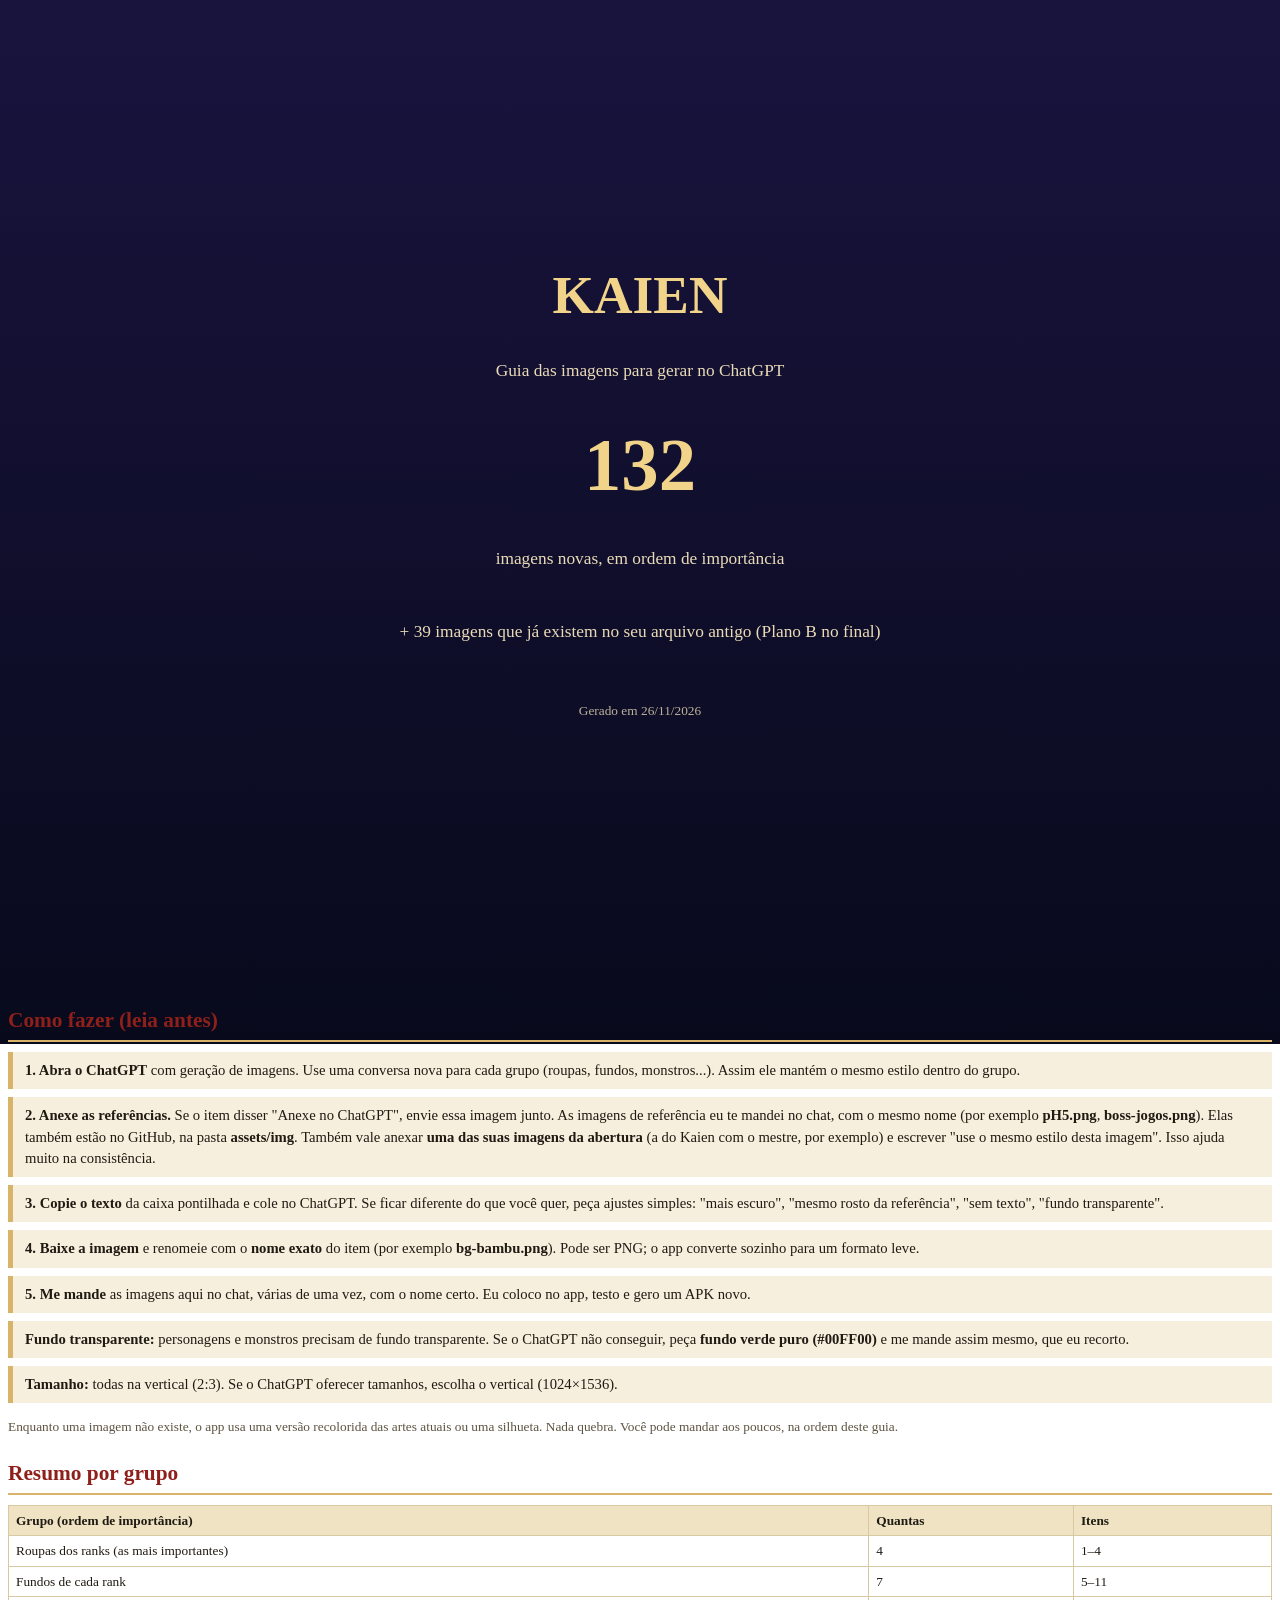
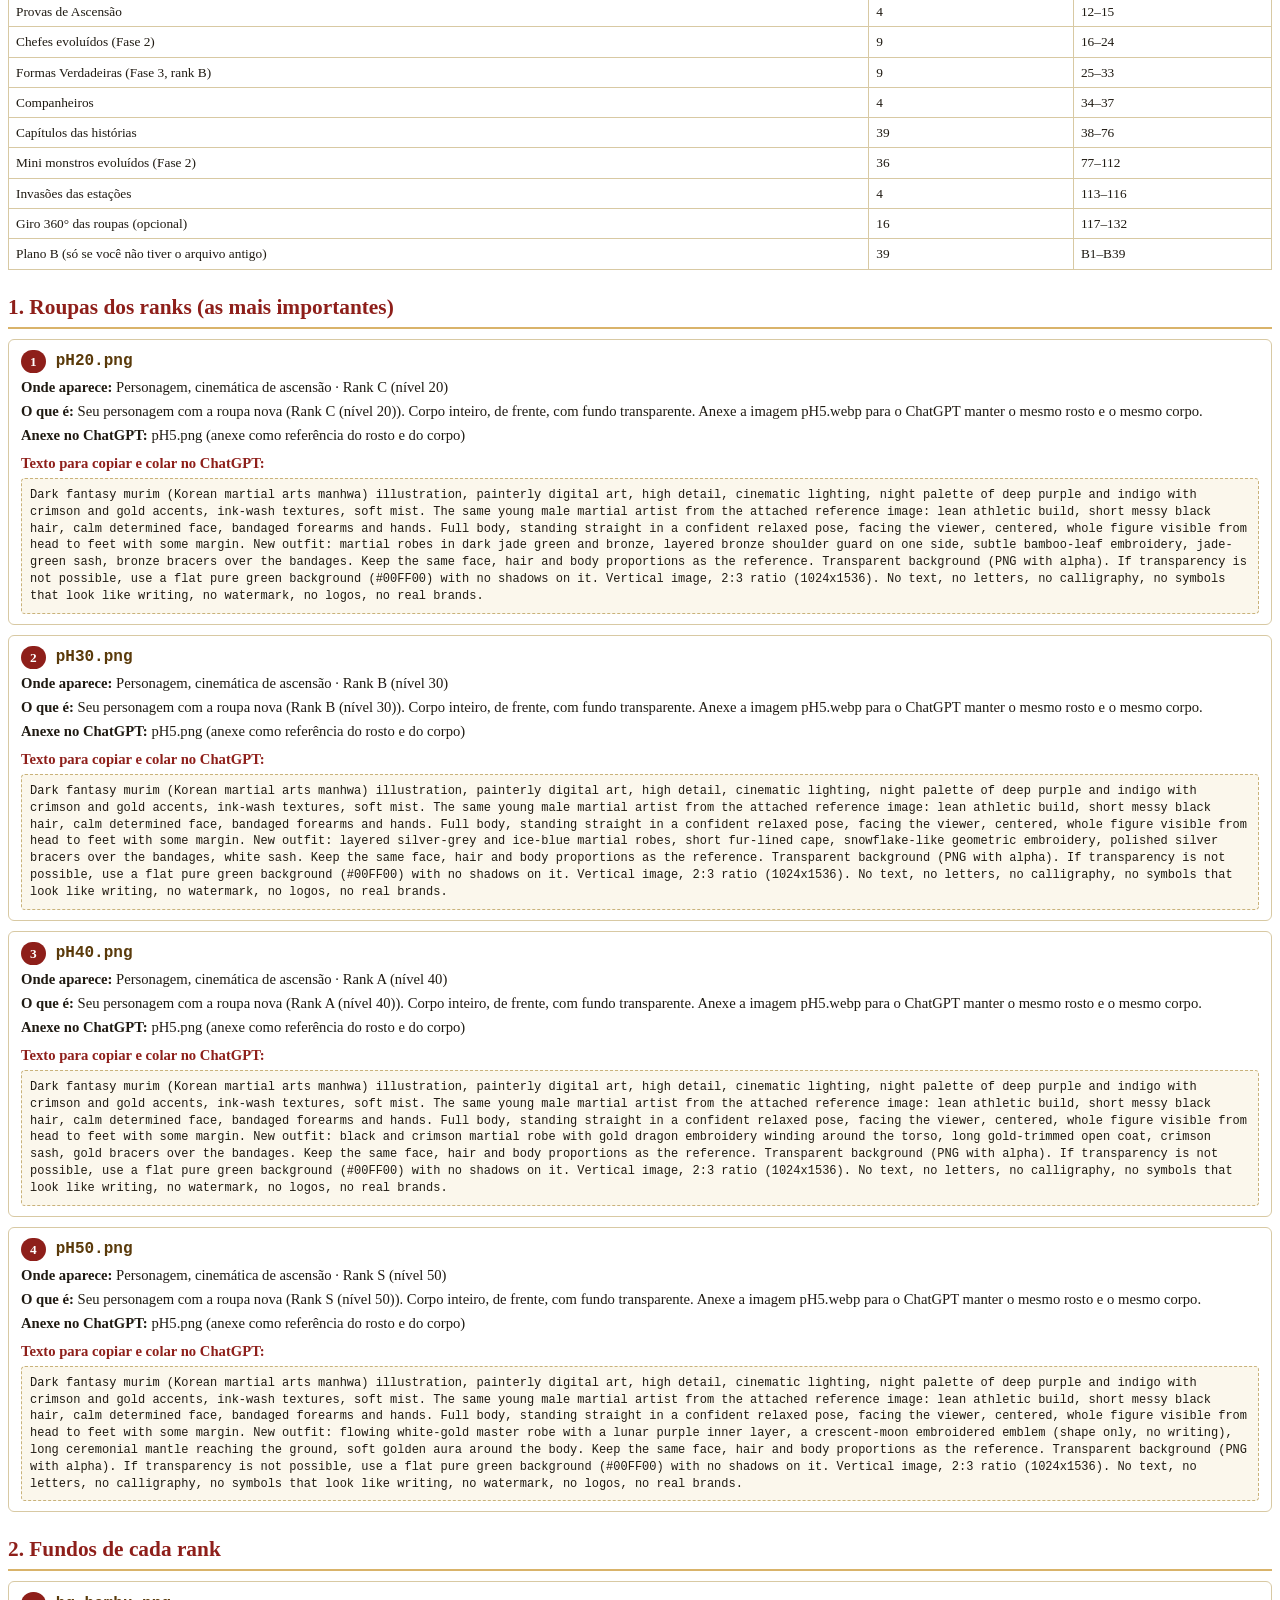
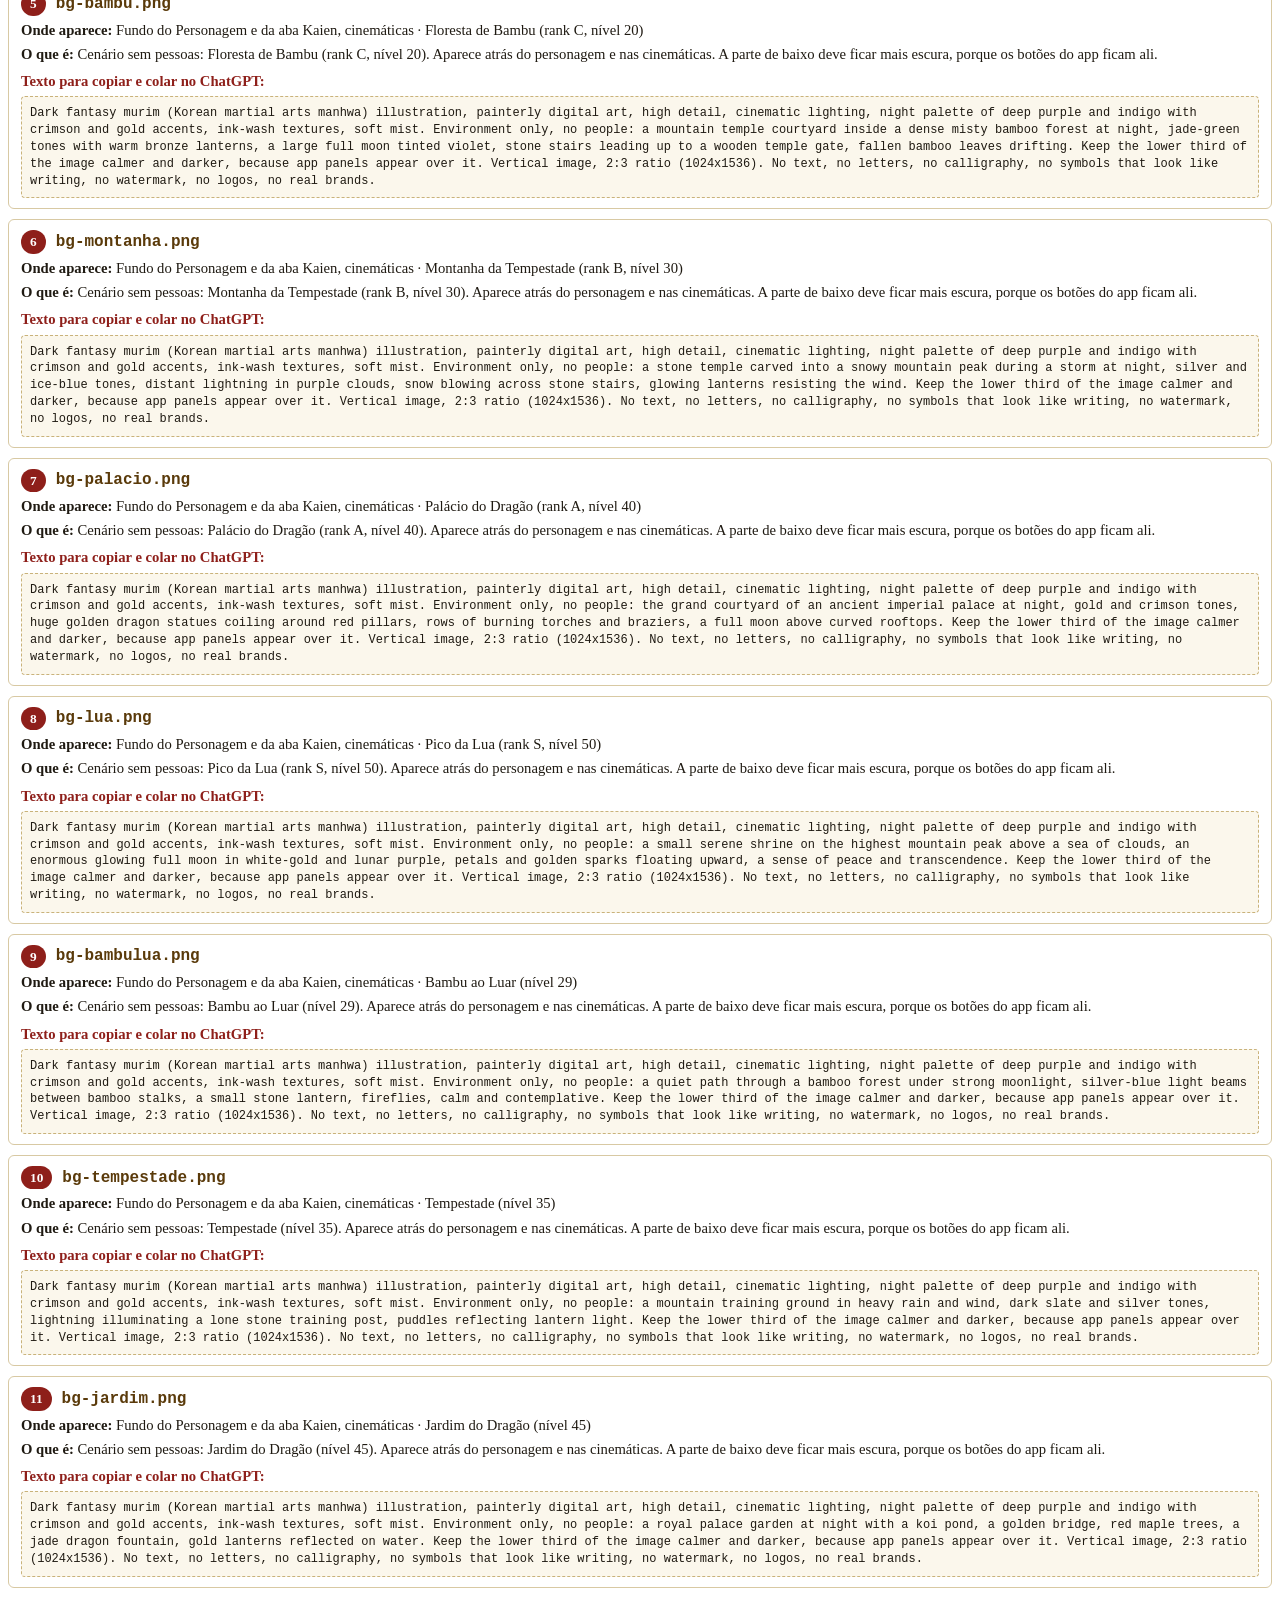
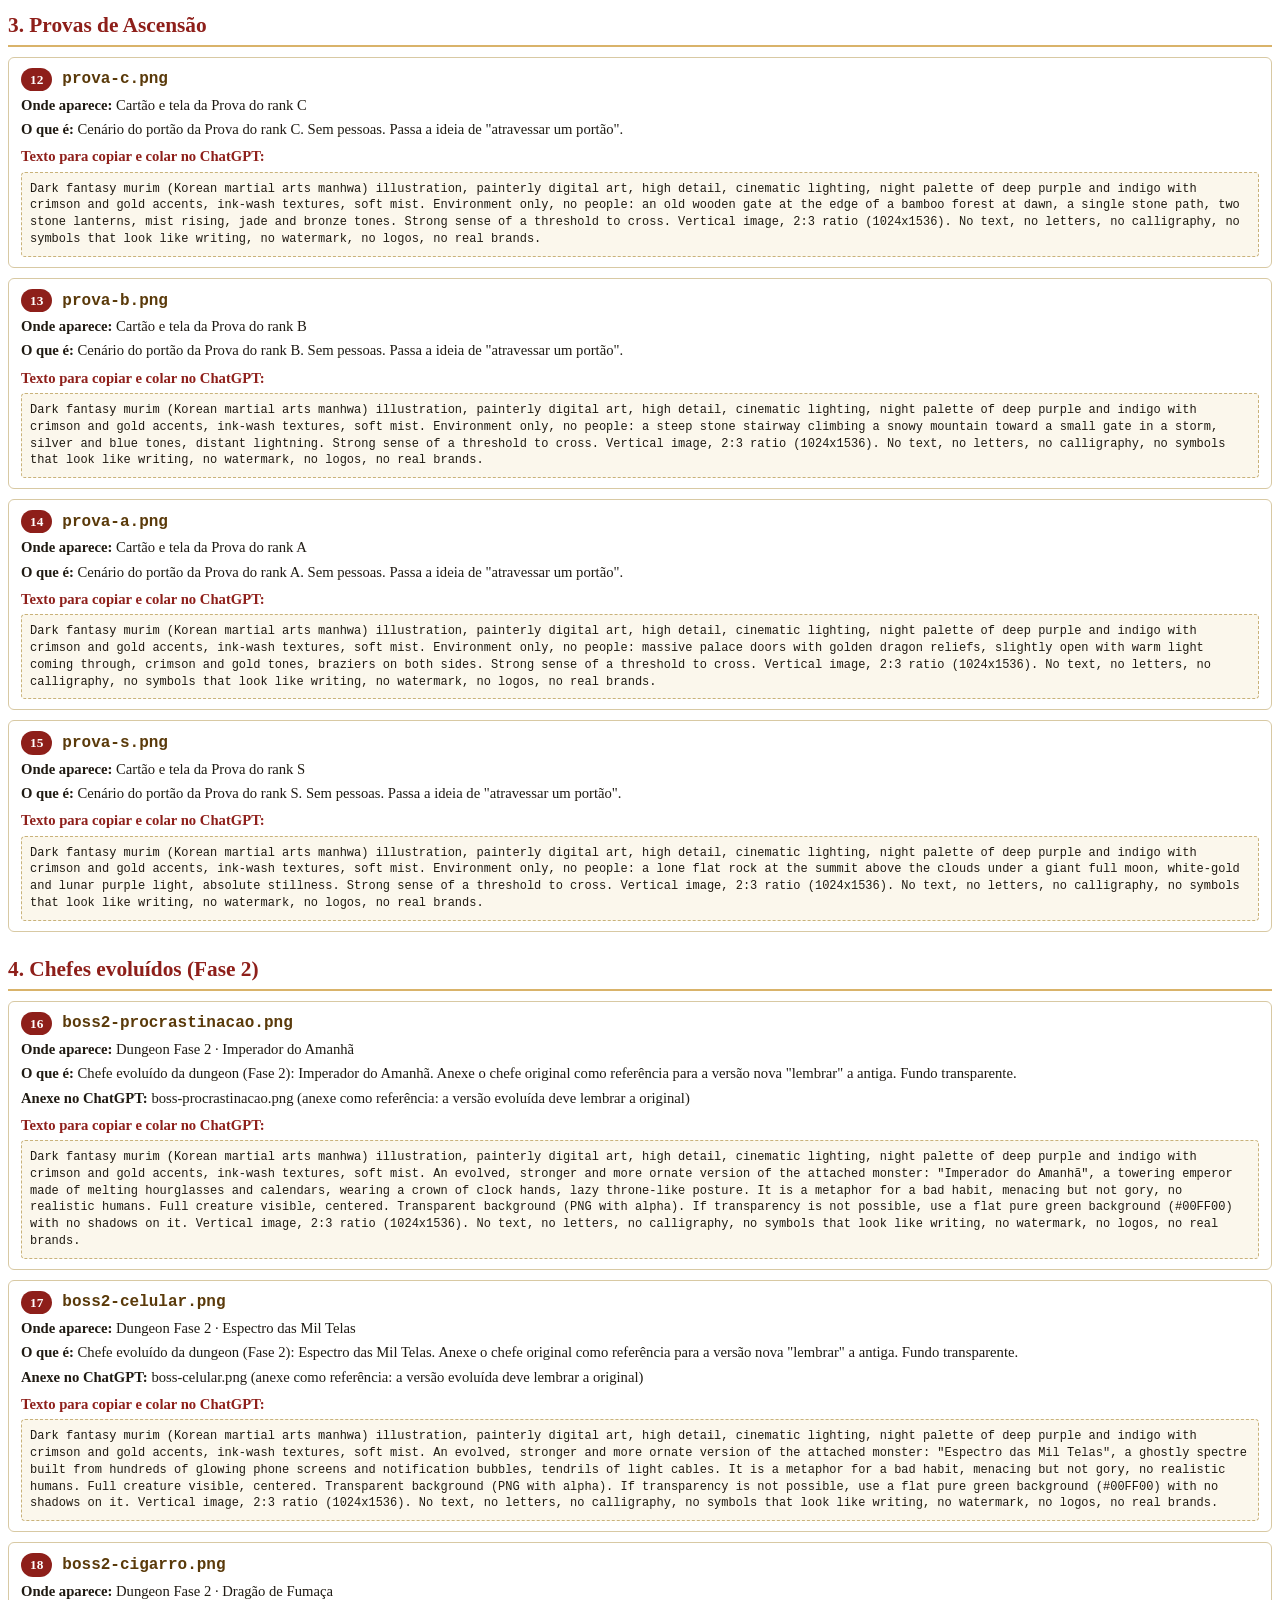
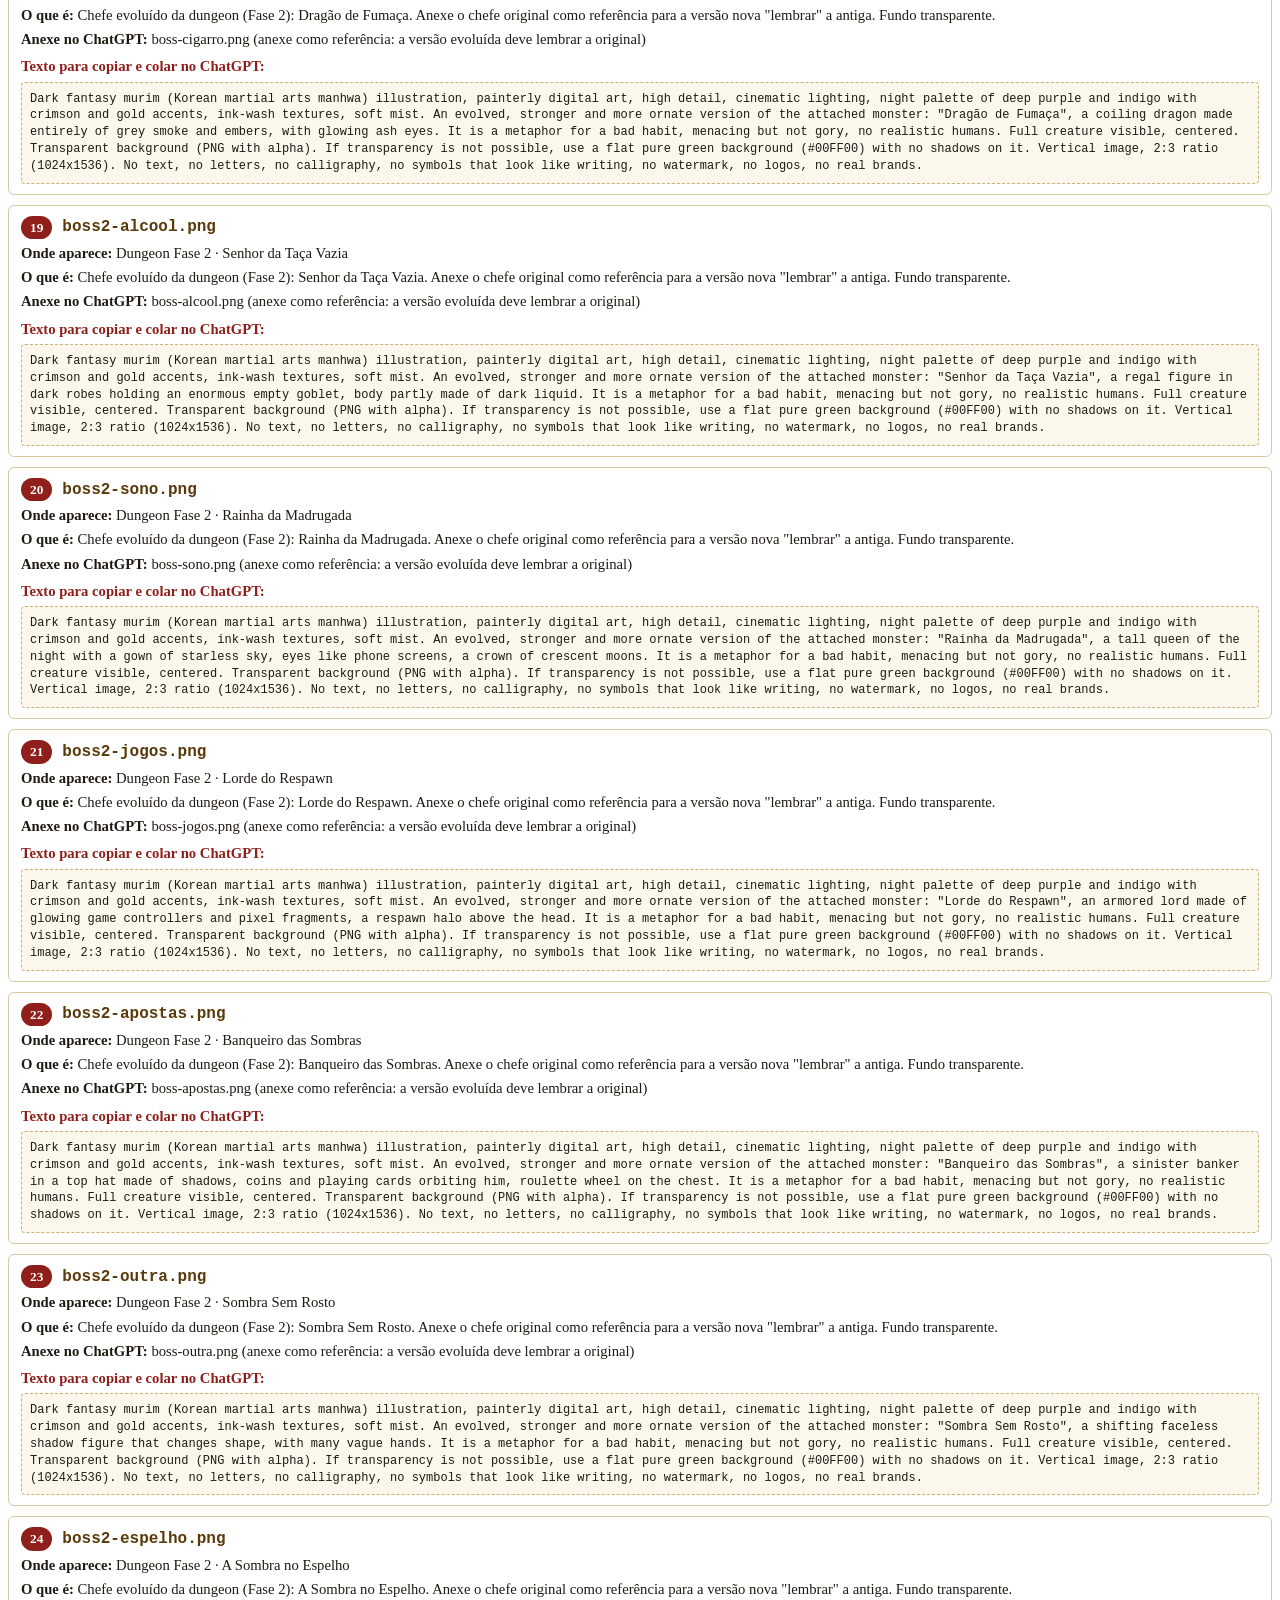
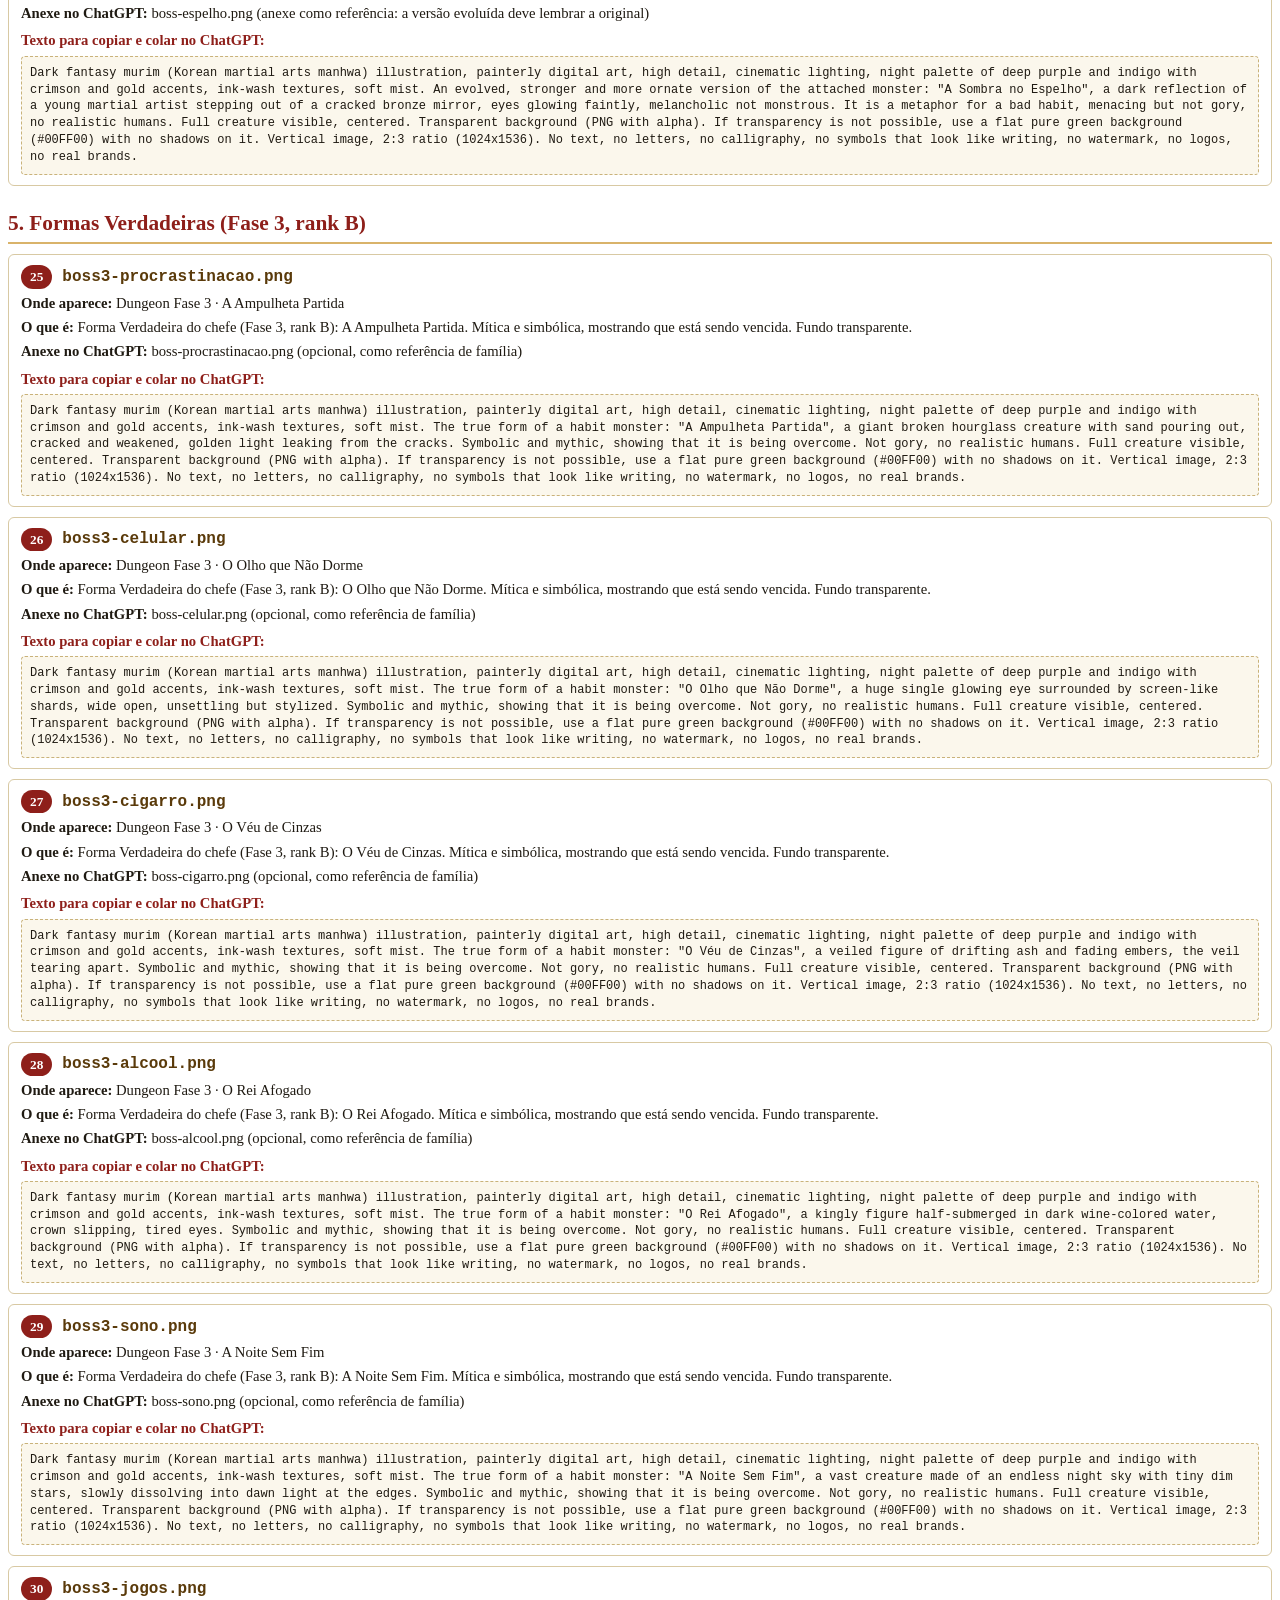
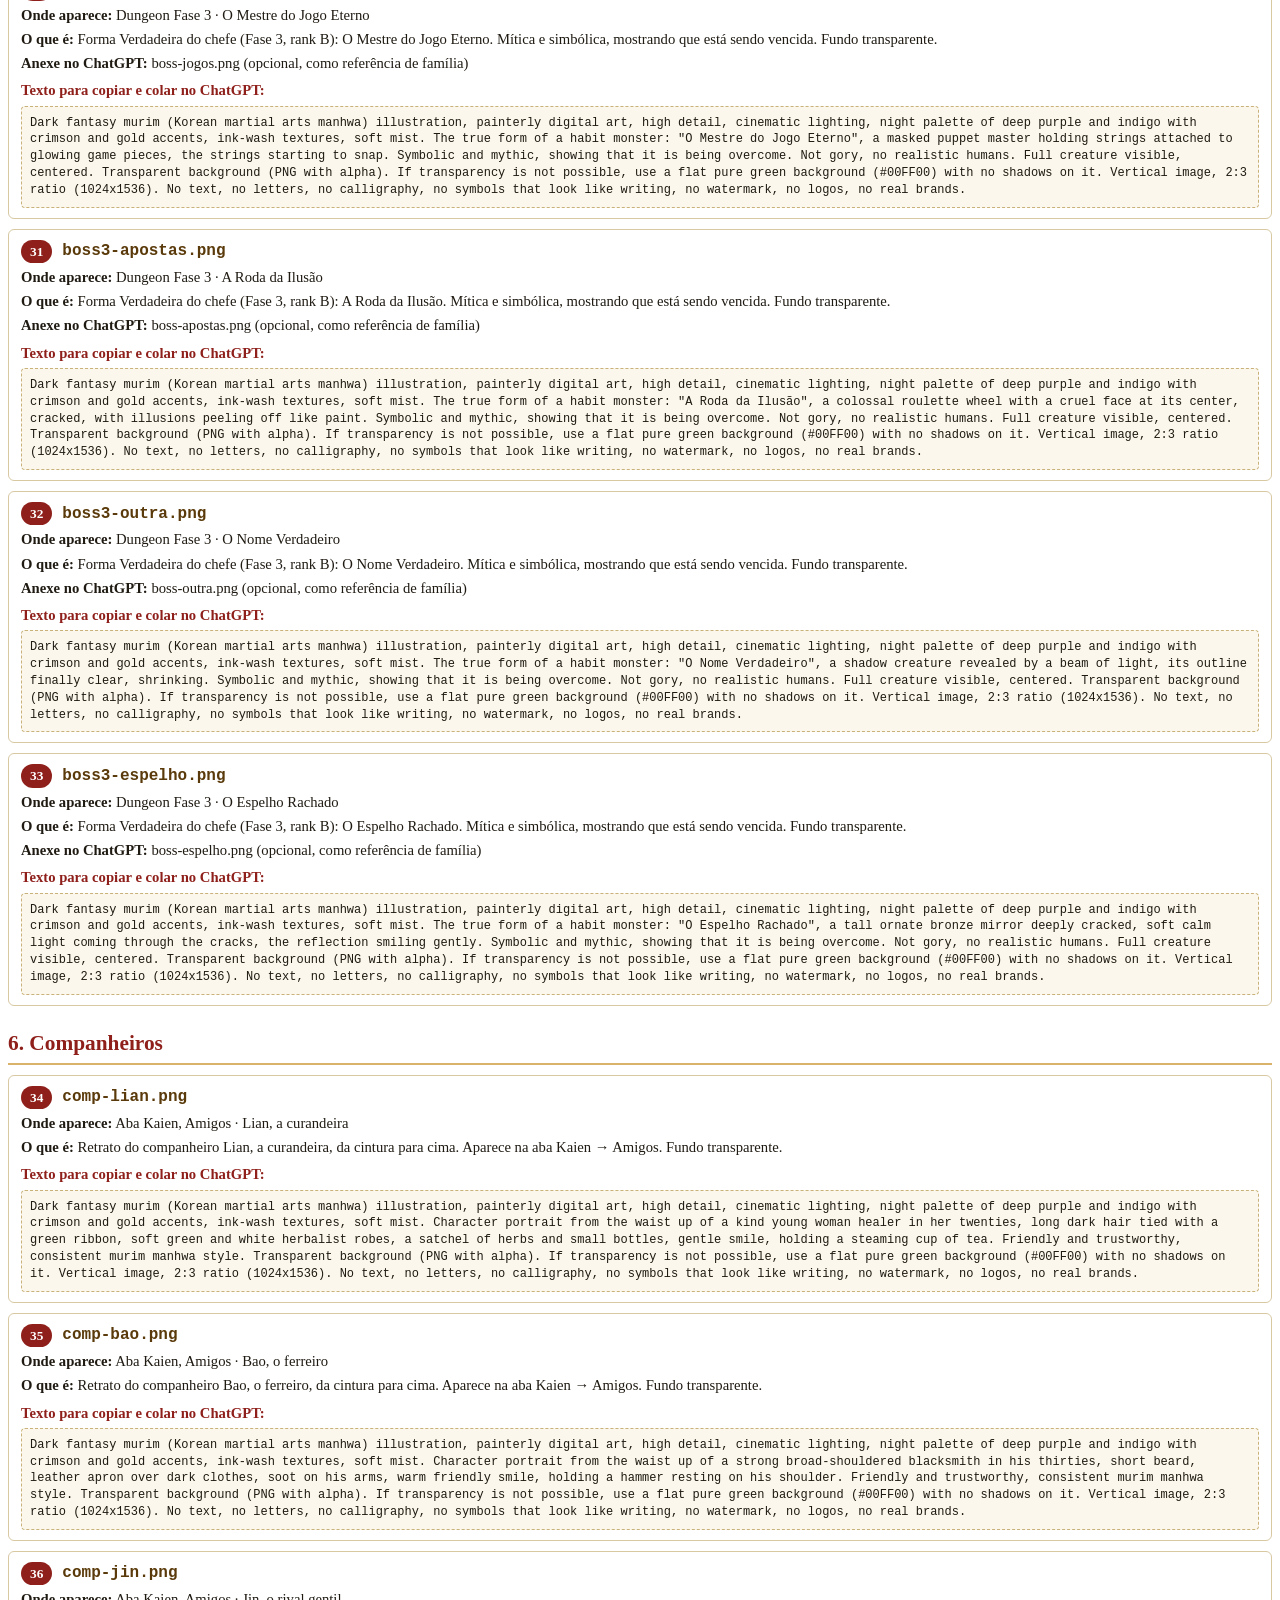
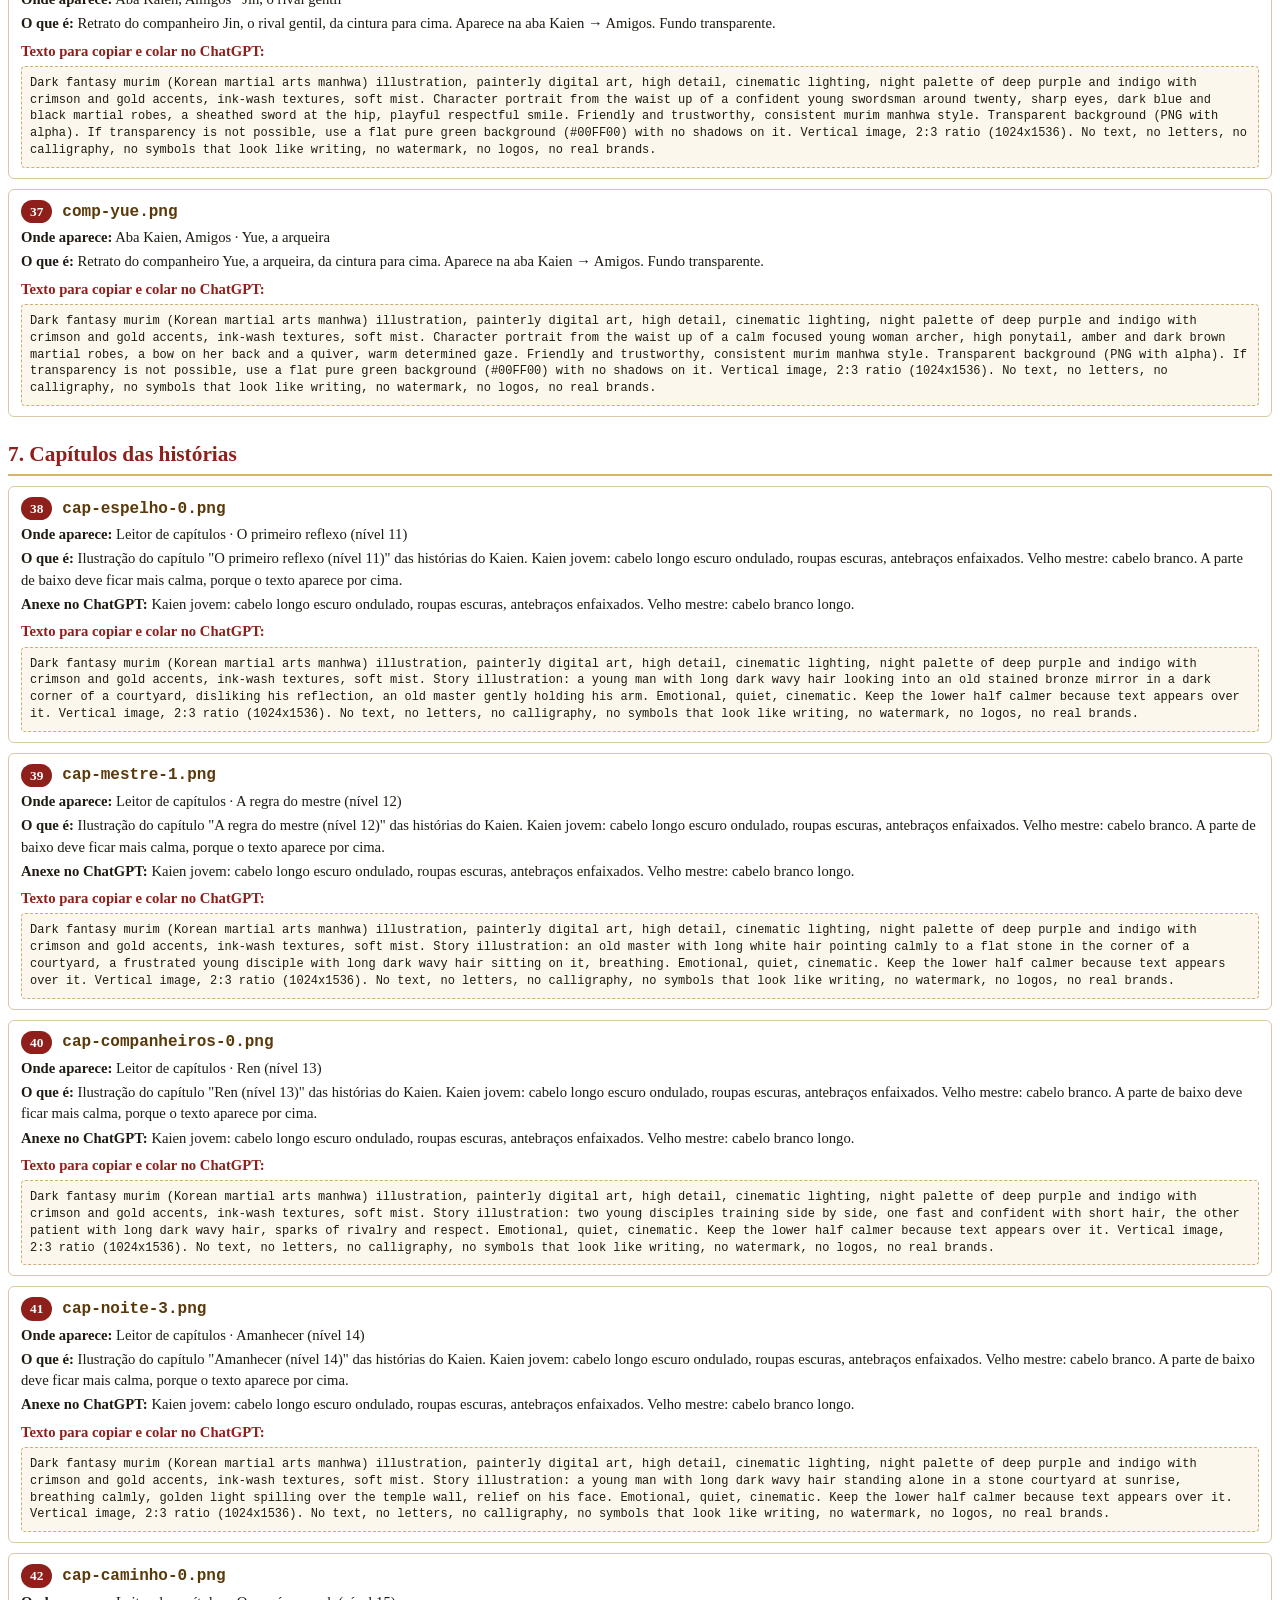
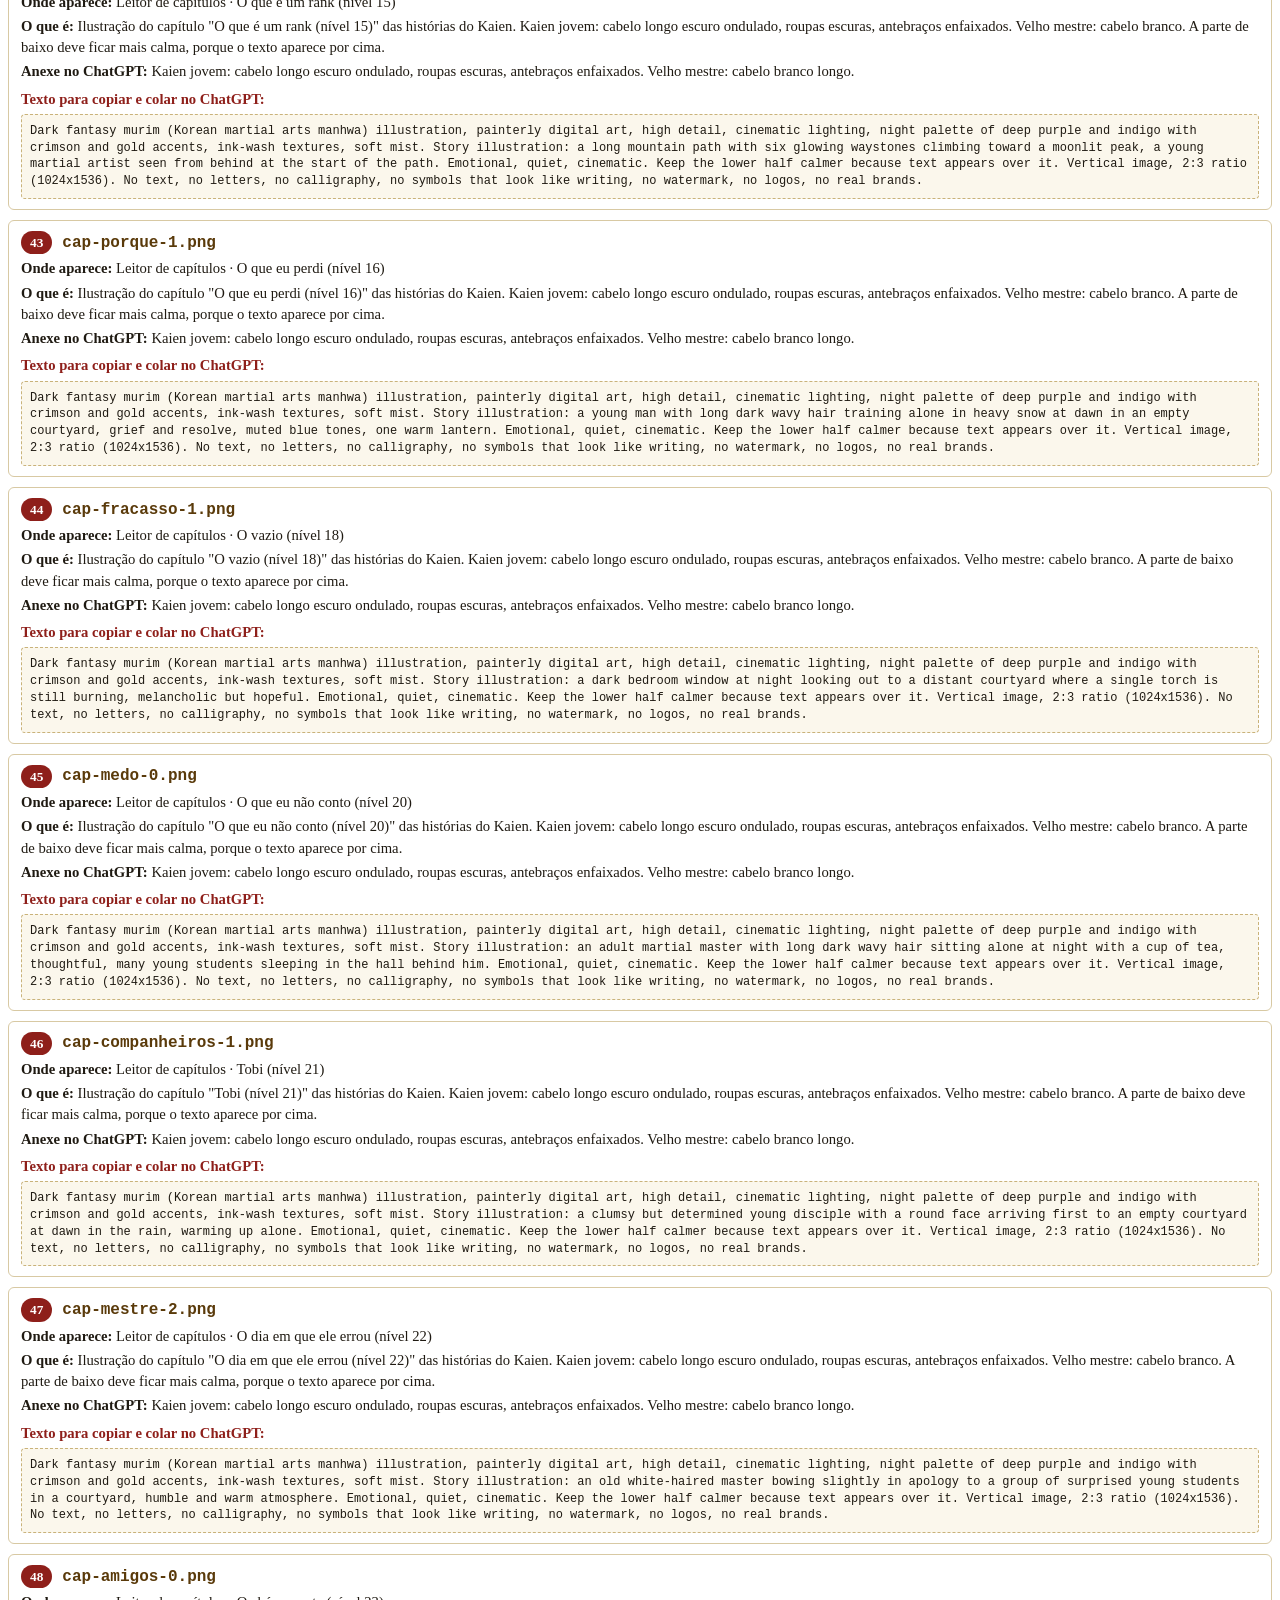
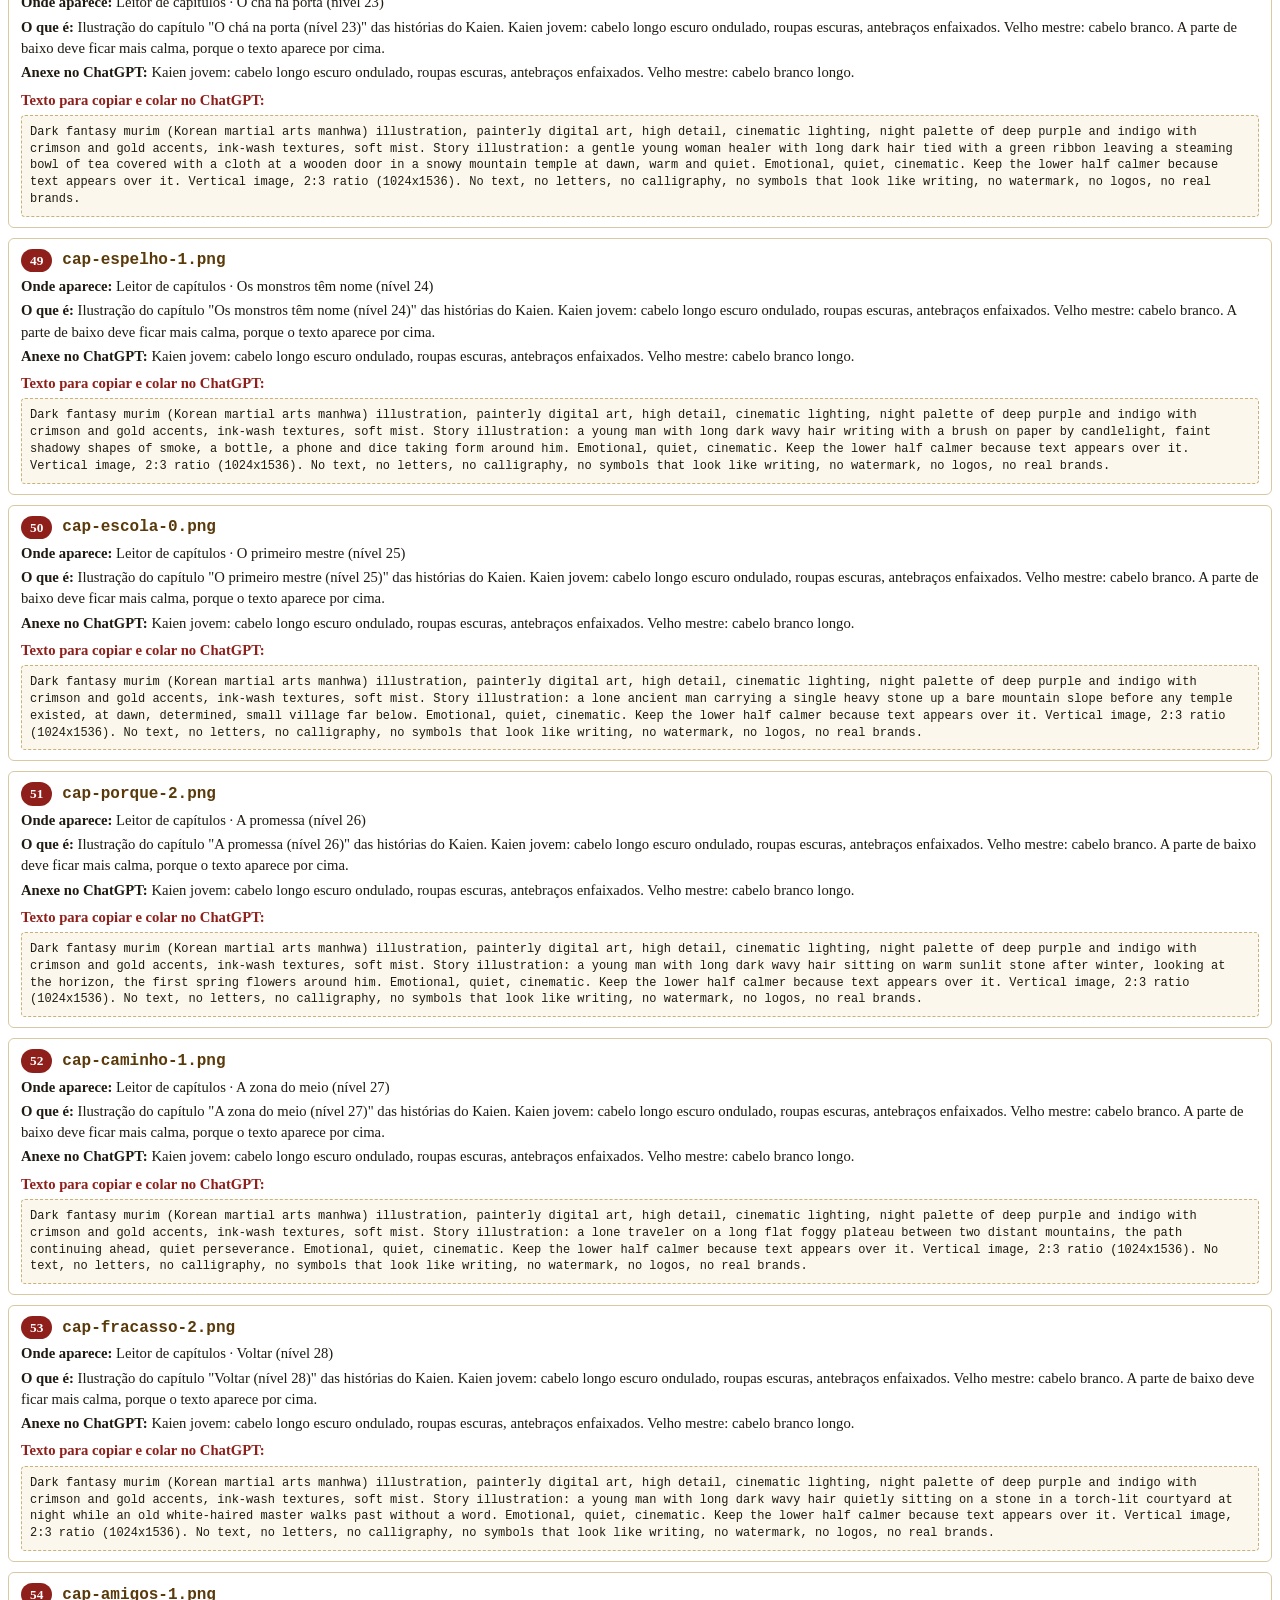
==== KAIEN-IMAGENS.html @ be9f556b "3 histórias novas (12 capítulos nos níveis 23 a 49) e guia em PDF com 132 imagens para o ChatGPT Co-" ====
<!doctype html><html lang="pt-BR"><head><meta charset="utf-8"><style>
@page{size:A4;margin:16mm 14mm}body{font:11pt/1.45 Georgia,serif;color:#1f1a12}
h1{font-size:30pt;margin:0 0 6px;color:#8e1f1a}h2{font-size:16pt;color:#8e1f1a;border-bottom:2px solid #d9b36a;padding-bottom:4px;margin:22px 0 10px;page-break-after:avoid}
.capa{height:250mm;display:flex;flex-direction:column;justify-content:center;text-align:center;background:linear-gradient(180deg,#1a1440,#080a1c);color:#eadbb8;margin:-16mm -14mm;padding:20mm;page-break-after:always}
.capa h1{color:#f1d48a;font-size:40pt}.capa p{font-size:13pt}.big{font-size:56pt;color:#f1d48a;font-weight:900;margin:10px 0}
.passo{background:#f6efdd;border-left:5px solid #d9b36a;padding:8px 12px;margin:8px 0}
table{border-collapse:collapse;width:100%;font-size:10pt}td,th{border:1px solid #d8c9a3;padding:5px 7px;text-align:left}th{background:#efe3c4}
.it{border:1px solid #d8c9a3;border-radius:6px;padding:10px 12px;margin:10px 0;page-break-inside:avoid}
.hd{display:flex;gap:10px;align-items:center;margin-bottom:4px}.n{background:#8e1f1a;color:#fff;border-radius:12px;padding:2px 9px;font-weight:700;font-size:10pt}
.f{font:700 12pt ui-monospace,Menlo,monospace;color:#5a3a0a}.ok{background:#2f7a5a;color:#fff;border-radius:10px;padding:1px 8px;font-size:9pt}
.it p{margin:3px 0}.cp{font-weight:700;color:#8e1f1a;margin-top:6px!important}
pre{white-space:pre-wrap;word-break:break-word;background:#fbf7ec;border:1px dashed #c9b27a;padding:8px;border-radius:4px;font:9pt/1.4 ui-monospace,Menlo,monospace;margin:4px 0 0}
.nota{font-size:10pt;color:#5d5340}</style></head><body>
<div class="capa"><h1>KAIEN</h1><p>Guia das imagens para gerar no ChatGPT</p><div class="big">132</div><p>imagens novas, em ordem de importância</p><p style="margin-top:30px">+ 39 imagens que já existem no seu arquivo antigo (Plano B no final)</p><p style="margin-top:40px;font-size:10pt;opacity:.8">Gerado em 26/11/2026</p></div>
<h2>Como fazer (leia antes)</h2>
<div class="passo"><b>1. Abra o ChatGPT</b> com geração de imagens. Use uma conversa nova para cada grupo (roupas, fundos, monstros...). Assim ele mantém o mesmo estilo dentro do grupo.</div>
<div class="passo"><b>2. Anexe as referências.</b> Se o item disser "Anexe no ChatGPT", envie essa imagem junto. As imagens de referência eu te mandei no chat, com o mesmo nome (por exemplo <b>pH5.png</b>, <b>boss-jogos.png</b>). Elas também estão no GitHub, na pasta <b>assets/img</b>. Também vale anexar <b>uma das suas imagens da abertura</b> (a do Kaien com o mestre, por exemplo) e escrever "use o mesmo estilo desta imagem". Isso ajuda muito na consistência.</div>
<div class="passo"><b>3. Copie o texto</b> da caixa pontilhada e cole no ChatGPT. Se ficar diferente do que você quer, peça ajustes simples: "mais escuro", "mesmo rosto da referência", "sem texto", "fundo transparente".</div>
<div class="passo"><b>4. Baixe a imagem</b> e renomeie com o <b>nome exato</b> do item (por exemplo <b>bg-bambu.png</b>). Pode ser PNG; o app converte sozinho para um formato leve.</div>
<div class="passo"><b>5. Me mande</b> as imagens aqui no chat, várias de uma vez, com o nome certo. Eu coloco no app, testo e gero um APK novo.</div>
<div class="passo"><b>Fundo transparente:</b> personagens e monstros precisam de fundo transparente. Se o ChatGPT não conseguir, peça <b>fundo verde puro (#00FF00)</b> e me mande assim mesmo, que eu recorto.</div>
<div class="passo"><b>Tamanho:</b> todas na vertical (2:3). Se o ChatGPT oferecer tamanhos, escolha o vertical (1024×1536).</div>
<p class="nota">Enquanto uma imagem não existe, o app usa uma versão recolorida das artes atuais ou uma silhueta. Nada quebra. Você pode mandar aos poucos, na ordem deste guia.</p>
<h2>Resumo por grupo</h2><table><tr><th>Grupo (ordem de importância)</th><th>Quantas</th><th>Itens</th></tr><tr><td>Roupas dos ranks (as mais importantes)</td><td>4</td><td>1–4</td></tr><tr><td>Fundos de cada rank</td><td>7</td><td>5–11</td></tr><tr><td>Provas de Ascensão</td><td>4</td><td>12–15</td></tr><tr><td>Chefes evoluídos (Fase 2)</td><td>9</td><td>16–24</td></tr><tr><td>Formas Verdadeiras (Fase 3, rank B)</td><td>9</td><td>25–33</td></tr><tr><td>Companheiros</td><td>4</td><td>34–37</td></tr><tr><td>Capítulos das histórias</td><td>39</td><td>38–76</td></tr><tr><td>Mini monstros evoluídos (Fase 2)</td><td>36</td><td>77–112</td></tr><tr><td>Invasões das estações</td><td>4</td><td>113–116</td></tr><tr><td>Giro 360° das roupas (opcional)</td><td>16</td><td>117–132</td></tr><tr><td>Plano B (só se você não tiver o arquivo antigo)</td><td>39</td><td>B1–B39</td></tr></table>
<h2>1. Roupas dos ranks (as mais importantes)</h2><section class="it"><div class="hd"><span class="n">1</span><span class="f">pH20.png</span></div>
<p><b>Onde aparece:</b> Personagem, cinemática de ascensão · Rank C (nível 20)</p><p><b>O que é:</b> Seu personagem com a roupa nova (Rank C (nível 20)). Corpo inteiro, de frente, com fundo transparente. Anexe a imagem pH5.webp para o ChatGPT manter o mesmo rosto e o mesmo corpo.</p><p><b>Anexe no ChatGPT:</b> pH5.png (anexe como referência do rosto e do corpo)</p>
<p class="cp">Texto para copiar e colar no ChatGPT:</p><pre>Dark fantasy murim (Korean martial arts manhwa) illustration, painterly digital art, high detail, cinematic lighting, night palette of deep purple and indigo with crimson and gold accents, ink-wash textures, soft mist. The same young male martial artist from the attached reference image: lean athletic build, short messy black hair, calm determined face, bandaged forearms and hands. Full body, standing straight in a confident relaxed pose, facing the viewer, centered, whole figure visible from head to feet with some margin. New outfit: martial robes in dark jade green and bronze, layered bronze shoulder guard on one side, subtle bamboo-leaf embroidery, jade-green sash, bronze bracers over the bandages. Keep the same face, hair and body proportions as the reference. Transparent background (PNG with alpha). If transparency is not possible, use a flat pure green background (#00FF00) with no shadows on it. Vertical image, 2:3 ratio (1024x1536). No text, no letters, no calligraphy, no symbols that look like writing, no watermark, no logos, no real brands.</pre></section><section class="it"><div class="hd"><span class="n">2</span><span class="f">pH30.png</span></div>
<p><b>Onde aparece:</b> Personagem, cinemática de ascensão · Rank B (nível 30)</p><p><b>O que é:</b> Seu personagem com a roupa nova (Rank B (nível 30)). Corpo inteiro, de frente, com fundo transparente. Anexe a imagem pH5.webp para o ChatGPT manter o mesmo rosto e o mesmo corpo.</p><p><b>Anexe no ChatGPT:</b> pH5.png (anexe como referência do rosto e do corpo)</p>
<p class="cp">Texto para copiar e colar no ChatGPT:</p><pre>Dark fantasy murim (Korean martial arts manhwa) illustration, painterly digital art, high detail, cinematic lighting, night palette of deep purple and indigo with crimson and gold accents, ink-wash textures, soft mist. The same young male martial artist from the attached reference image: lean athletic build, short messy black hair, calm determined face, bandaged forearms and hands. Full body, standing straight in a confident relaxed pose, facing the viewer, centered, whole figure visible from head to feet with some margin. New outfit: layered silver-grey and ice-blue martial robes, short fur-lined cape, snowflake-like geometric embroidery, polished silver bracers over the bandages, white sash. Keep the same face, hair and body proportions as the reference. Transparent background (PNG with alpha). If transparency is not possible, use a flat pure green background (#00FF00) with no shadows on it. Vertical image, 2:3 ratio (1024x1536). No text, no letters, no calligraphy, no symbols that look like writing, no watermark, no logos, no real brands.</pre></section><section class="it"><div class="hd"><span class="n">3</span><span class="f">pH40.png</span></div>
<p><b>Onde aparece:</b> Personagem, cinemática de ascensão · Rank A (nível 40)</p><p><b>O que é:</b> Seu personagem com a roupa nova (Rank A (nível 40)). Corpo inteiro, de frente, com fundo transparente. Anexe a imagem pH5.webp para o ChatGPT manter o mesmo rosto e o mesmo corpo.</p><p><b>Anexe no ChatGPT:</b> pH5.png (anexe como referência do rosto e do corpo)</p>
<p class="cp">Texto para copiar e colar no ChatGPT:</p><pre>Dark fantasy murim (Korean martial arts manhwa) illustration, painterly digital art, high detail, cinematic lighting, night palette of deep purple and indigo with crimson and gold accents, ink-wash textures, soft mist. The same young male martial artist from the attached reference image: lean athletic build, short messy black hair, calm determined face, bandaged forearms and hands. Full body, standing straight in a confident relaxed pose, facing the viewer, centered, whole figure visible from head to feet with some margin. New outfit: black and crimson martial robe with gold dragon embroidery winding around the torso, long gold-trimmed open coat, crimson sash, gold bracers over the bandages. Keep the same face, hair and body proportions as the reference. Transparent background (PNG with alpha). If transparency is not possible, use a flat pure green background (#00FF00) with no shadows on it. Vertical image, 2:3 ratio (1024x1536). No text, no letters, no calligraphy, no symbols that look like writing, no watermark, no logos, no real brands.</pre></section><section class="it"><div class="hd"><span class="n">4</span><span class="f">pH50.png</span></div>
<p><b>Onde aparece:</b> Personagem, cinemática de ascensão · Rank S (nível 50)</p><p><b>O que é:</b> Seu personagem com a roupa nova (Rank S (nível 50)). Corpo inteiro, de frente, com fundo transparente. Anexe a imagem pH5.webp para o ChatGPT manter o mesmo rosto e o mesmo corpo.</p><p><b>Anexe no ChatGPT:</b> pH5.png (anexe como referência do rosto e do corpo)</p>
<p class="cp">Texto para copiar e colar no ChatGPT:</p><pre>Dark fantasy murim (Korean martial arts manhwa) illustration, painterly digital art, high detail, cinematic lighting, night palette of deep purple and indigo with crimson and gold accents, ink-wash textures, soft mist. The same young male martial artist from the attached reference image: lean athletic build, short messy black hair, calm determined face, bandaged forearms and hands. Full body, standing straight in a confident relaxed pose, facing the viewer, centered, whole figure visible from head to feet with some margin. New outfit: flowing white-gold master robe with a lunar purple inner layer, a crescent-moon embroidered emblem (shape only, no writing), long ceremonial mantle reaching the ground, soft golden aura around the body. Keep the same face, hair and body proportions as the reference. Transparent background (PNG with alpha). If transparency is not possible, use a flat pure green background (#00FF00) with no shadows on it. Vertical image, 2:3 ratio (1024x1536). No text, no letters, no calligraphy, no symbols that look like writing, no watermark, no logos, no real brands.</pre></section><h2>2. Fundos de cada rank</h2><section class="it"><div class="hd"><span class="n">5</span><span class="f">bg-bambu.png</span></div>
<p><b>Onde aparece:</b> Fundo do Personagem e da aba Kaien, cinemáticas · Floresta de Bambu (rank C, nível 20)</p><p><b>O que é:</b> Cenário sem pessoas: Floresta de Bambu (rank C, nível 20). Aparece atrás do personagem e nas cinemáticas. A parte de baixo deve ficar mais escura, porque os botões do app ficam ali.</p>
<p class="cp">Texto para copiar e colar no ChatGPT:</p><pre>Dark fantasy murim (Korean martial arts manhwa) illustration, painterly digital art, high detail, cinematic lighting, night palette of deep purple and indigo with crimson and gold accents, ink-wash textures, soft mist. Environment only, no people: a mountain temple courtyard inside a dense misty bamboo forest at night, jade-green tones with warm bronze lanterns, a large full moon tinted violet, stone stairs leading up to a wooden temple gate, fallen bamboo leaves drifting. Keep the lower third of the image calmer and darker, because app panels appear over it. Vertical image, 2:3 ratio (1024x1536). No text, no letters, no calligraphy, no symbols that look like writing, no watermark, no logos, no real brands.</pre></section><section class="it"><div class="hd"><span class="n">6</span><span class="f">bg-montanha.png</span></div>
<p><b>Onde aparece:</b> Fundo do Personagem e da aba Kaien, cinemáticas · Montanha da Tempestade (rank B, nível 30)</p><p><b>O que é:</b> Cenário sem pessoas: Montanha da Tempestade (rank B, nível 30). Aparece atrás do personagem e nas cinemáticas. A parte de baixo deve ficar mais escura, porque os botões do app ficam ali.</p>
<p class="cp">Texto para copiar e colar no ChatGPT:</p><pre>Dark fantasy murim (Korean martial arts manhwa) illustration, painterly digital art, high detail, cinematic lighting, night palette of deep purple and indigo with crimson and gold accents, ink-wash textures, soft mist. Environment only, no people: a stone temple carved into a snowy mountain peak during a storm at night, silver and ice-blue tones, distant lightning in purple clouds, snow blowing across stone stairs, glowing lanterns resisting the wind. Keep the lower third of the image calmer and darker, because app panels appear over it. Vertical image, 2:3 ratio (1024x1536). No text, no letters, no calligraphy, no symbols that look like writing, no watermark, no logos, no real brands.</pre></section><section class="it"><div class="hd"><span class="n">7</span><span class="f">bg-palacio.png</span></div>
<p><b>Onde aparece:</b> Fundo do Personagem e da aba Kaien, cinemáticas · Palácio do Dragão (rank A, nível 40)</p><p><b>O que é:</b> Cenário sem pessoas: Palácio do Dragão (rank A, nível 40). Aparece atrás do personagem e nas cinemáticas. A parte de baixo deve ficar mais escura, porque os botões do app ficam ali.</p>
<p class="cp">Texto para copiar e colar no ChatGPT:</p><pre>Dark fantasy murim (Korean martial arts manhwa) illustration, painterly digital art, high detail, cinematic lighting, night palette of deep purple and indigo with crimson and gold accents, ink-wash textures, soft mist. Environment only, no people: the grand courtyard of an ancient imperial palace at night, gold and crimson tones, huge golden dragon statues coiling around red pillars, rows of burning torches and braziers, a full moon above curved rooftops. Keep the lower third of the image calmer and darker, because app panels appear over it. Vertical image, 2:3 ratio (1024x1536). No text, no letters, no calligraphy, no symbols that look like writing, no watermark, no logos, no real brands.</pre></section><section class="it"><div class="hd"><span class="n">8</span><span class="f">bg-lua.png</span></div>
<p><b>Onde aparece:</b> Fundo do Personagem e da aba Kaien, cinemáticas · Pico da Lua (rank S, nível 50)</p><p><b>O que é:</b> Cenário sem pessoas: Pico da Lua (rank S, nível 50). Aparece atrás do personagem e nas cinemáticas. A parte de baixo deve ficar mais escura, porque os botões do app ficam ali.</p>
<p class="cp">Texto para copiar e colar no ChatGPT:</p><pre>Dark fantasy murim (Korean martial arts manhwa) illustration, painterly digital art, high detail, cinematic lighting, night palette of deep purple and indigo with crimson and gold accents, ink-wash textures, soft mist. Environment only, no people: a small serene shrine on the highest mountain peak above a sea of clouds, an enormous glowing full moon in white-gold and lunar purple, petals and golden sparks floating upward, a sense of peace and transcendence. Keep the lower third of the image calmer and darker, because app panels appear over it. Vertical image, 2:3 ratio (1024x1536). No text, no letters, no calligraphy, no symbols that look like writing, no watermark, no logos, no real brands.</pre></section><section class="it"><div class="hd"><span class="n">9</span><span class="f">bg-bambulua.png</span></div>
<p><b>Onde aparece:</b> Fundo do Personagem e da aba Kaien, cinemáticas · Bambu ao Luar (nível 29)</p><p><b>O que é:</b> Cenário sem pessoas: Bambu ao Luar (nível 29). Aparece atrás do personagem e nas cinemáticas. A parte de baixo deve ficar mais escura, porque os botões do app ficam ali.</p>
<p class="cp">Texto para copiar e colar no ChatGPT:</p><pre>Dark fantasy murim (Korean martial arts manhwa) illustration, painterly digital art, high detail, cinematic lighting, night palette of deep purple and indigo with crimson and gold accents, ink-wash textures, soft mist. Environment only, no people: a quiet path through a bamboo forest under strong moonlight, silver-blue light beams between bamboo stalks, a small stone lantern, fireflies, calm and contemplative. Keep the lower third of the image calmer and darker, because app panels appear over it. Vertical image, 2:3 ratio (1024x1536). No text, no letters, no calligraphy, no symbols that look like writing, no watermark, no logos, no real brands.</pre></section><section class="it"><div class="hd"><span class="n">10</span><span class="f">bg-tempestade.png</span></div>
<p><b>Onde aparece:</b> Fundo do Personagem e da aba Kaien, cinemáticas · Tempestade (nível 35)</p><p><b>O que é:</b> Cenário sem pessoas: Tempestade (nível 35). Aparece atrás do personagem e nas cinemáticas. A parte de baixo deve ficar mais escura, porque os botões do app ficam ali.</p>
<p class="cp">Texto para copiar e colar no ChatGPT:</p><pre>Dark fantasy murim (Korean martial arts manhwa) illustration, painterly digital art, high detail, cinematic lighting, night palette of deep purple and indigo with crimson and gold accents, ink-wash textures, soft mist. Environment only, no people: a mountain training ground in heavy rain and wind, dark slate and silver tones, lightning illuminating a lone stone training post, puddles reflecting lantern light. Keep the lower third of the image calmer and darker, because app panels appear over it. Vertical image, 2:3 ratio (1024x1536). No text, no letters, no calligraphy, no symbols that look like writing, no watermark, no logos, no real brands.</pre></section><section class="it"><div class="hd"><span class="n">11</span><span class="f">bg-jardim.png</span></div>
<p><b>Onde aparece:</b> Fundo do Personagem e da aba Kaien, cinemáticas · Jardim do Dragão (nível 45)</p><p><b>O que é:</b> Cenário sem pessoas: Jardim do Dragão (nível 45). Aparece atrás do personagem e nas cinemáticas. A parte de baixo deve ficar mais escura, porque os botões do app ficam ali.</p>
<p class="cp">Texto para copiar e colar no ChatGPT:</p><pre>Dark fantasy murim (Korean martial arts manhwa) illustration, painterly digital art, high detail, cinematic lighting, night palette of deep purple and indigo with crimson and gold accents, ink-wash textures, soft mist. Environment only, no people: a royal palace garden at night with a koi pond, a golden bridge, red maple trees, a jade dragon fountain, gold lanterns reflected on water. Keep the lower third of the image calmer and darker, because app panels appear over it. Vertical image, 2:3 ratio (1024x1536). No text, no letters, no calligraphy, no symbols that look like writing, no watermark, no logos, no real brands.</pre></section><h2>3. Provas de Ascensão</h2><section class="it"><div class="hd"><span class="n">12</span><span class="f">prova-c.png</span></div>
<p><b>Onde aparece:</b> Cartão e tela da Prova do rank C</p><p><b>O que é:</b> Cenário do portão da Prova do rank C. Sem pessoas. Passa a ideia de "atravessar um portão".</p>
<p class="cp">Texto para copiar e colar no ChatGPT:</p><pre>Dark fantasy murim (Korean martial arts manhwa) illustration, painterly digital art, high detail, cinematic lighting, night palette of deep purple and indigo with crimson and gold accents, ink-wash textures, soft mist. Environment only, no people: an old wooden gate at the edge of a bamboo forest at dawn, a single stone path, two stone lanterns, mist rising, jade and bronze tones. Strong sense of a threshold to cross. Vertical image, 2:3 ratio (1024x1536). No text, no letters, no calligraphy, no symbols that look like writing, no watermark, no logos, no real brands.</pre></section><section class="it"><div class="hd"><span class="n">13</span><span class="f">prova-b.png</span></div>
<p><b>Onde aparece:</b> Cartão e tela da Prova do rank B</p><p><b>O que é:</b> Cenário do portão da Prova do rank B. Sem pessoas. Passa a ideia de "atravessar um portão".</p>
<p class="cp">Texto para copiar e colar no ChatGPT:</p><pre>Dark fantasy murim (Korean martial arts manhwa) illustration, painterly digital art, high detail, cinematic lighting, night palette of deep purple and indigo with crimson and gold accents, ink-wash textures, soft mist. Environment only, no people: a steep stone stairway climbing a snowy mountain toward a small gate in a storm, silver and blue tones, distant lightning. Strong sense of a threshold to cross. Vertical image, 2:3 ratio (1024x1536). No text, no letters, no calligraphy, no symbols that look like writing, no watermark, no logos, no real brands.</pre></section><section class="it"><div class="hd"><span class="n">14</span><span class="f">prova-a.png</span></div>
<p><b>Onde aparece:</b> Cartão e tela da Prova do rank A</p><p><b>O que é:</b> Cenário do portão da Prova do rank A. Sem pessoas. Passa a ideia de "atravessar um portão".</p>
<p class="cp">Texto para copiar e colar no ChatGPT:</p><pre>Dark fantasy murim (Korean martial arts manhwa) illustration, painterly digital art, high detail, cinematic lighting, night palette of deep purple and indigo with crimson and gold accents, ink-wash textures, soft mist. Environment only, no people: massive palace doors with golden dragon reliefs, slightly open with warm light coming through, crimson and gold tones, braziers on both sides. Strong sense of a threshold to cross. Vertical image, 2:3 ratio (1024x1536). No text, no letters, no calligraphy, no symbols that look like writing, no watermark, no logos, no real brands.</pre></section><section class="it"><div class="hd"><span class="n">15</span><span class="f">prova-s.png</span></div>
<p><b>Onde aparece:</b> Cartão e tela da Prova do rank S</p><p><b>O que é:</b> Cenário do portão da Prova do rank S. Sem pessoas. Passa a ideia de "atravessar um portão".</p>
<p class="cp">Texto para copiar e colar no ChatGPT:</p><pre>Dark fantasy murim (Korean martial arts manhwa) illustration, painterly digital art, high detail, cinematic lighting, night palette of deep purple and indigo with crimson and gold accents, ink-wash textures, soft mist. Environment only, no people: a lone flat rock at the summit above the clouds under a giant full moon, white-gold and lunar purple light, absolute stillness. Strong sense of a threshold to cross. Vertical image, 2:3 ratio (1024x1536). No text, no letters, no calligraphy, no symbols that look like writing, no watermark, no logos, no real brands.</pre></section><h2>4. Chefes evoluídos (Fase 2)</h2><section class="it"><div class="hd"><span class="n">16</span><span class="f">boss2-procrastinacao.png</span></div>
<p><b>Onde aparece:</b> Dungeon Fase 2 · Imperador do Amanhã</p><p><b>O que é:</b> Chefe evoluído da dungeon (Fase 2): Imperador do Amanhã. Anexe o chefe original como referência para a versão nova "lembrar" a antiga. Fundo transparente.</p><p><b>Anexe no ChatGPT:</b> boss-procrastinacao.png (anexe como referência: a versão evoluída deve lembrar a original)</p>
<p class="cp">Texto para copiar e colar no ChatGPT:</p><pre>Dark fantasy murim (Korean martial arts manhwa) illustration, painterly digital art, high detail, cinematic lighting, night palette of deep purple and indigo with crimson and gold accents, ink-wash textures, soft mist. An evolved, stronger and more ornate version of the attached monster: "Imperador do Amanhã", a towering emperor made of melting hourglasses and calendars, wearing a crown of clock hands, lazy throne-like posture. It is a metaphor for a bad habit, menacing but not gory, no realistic humans. Full creature visible, centered. Transparent background (PNG with alpha). If transparency is not possible, use a flat pure green background (#00FF00) with no shadows on it. Vertical image, 2:3 ratio (1024x1536). No text, no letters, no calligraphy, no symbols that look like writing, no watermark, no logos, no real brands.</pre></section><section class="it"><div class="hd"><span class="n">17</span><span class="f">boss2-celular.png</span></div>
<p><b>Onde aparece:</b> Dungeon Fase 2 · Espectro das Mil Telas</p><p><b>O que é:</b> Chefe evoluído da dungeon (Fase 2): Espectro das Mil Telas. Anexe o chefe original como referência para a versão nova "lembrar" a antiga. Fundo transparente.</p><p><b>Anexe no ChatGPT:</b> boss-celular.png (anexe como referência: a versão evoluída deve lembrar a original)</p>
<p class="cp">Texto para copiar e colar no ChatGPT:</p><pre>Dark fantasy murim (Korean martial arts manhwa) illustration, painterly digital art, high detail, cinematic lighting, night palette of deep purple and indigo with crimson and gold accents, ink-wash textures, soft mist. An evolved, stronger and more ornate version of the attached monster: "Espectro das Mil Telas", a ghostly spectre built from hundreds of glowing phone screens and notification bubbles, tendrils of light cables. It is a metaphor for a bad habit, menacing but not gory, no realistic humans. Full creature visible, centered. Transparent background (PNG with alpha). If transparency is not possible, use a flat pure green background (#00FF00) with no shadows on it. Vertical image, 2:3 ratio (1024x1536). No text, no letters, no calligraphy, no symbols that look like writing, no watermark, no logos, no real brands.</pre></section><section class="it"><div class="hd"><span class="n">18</span><span class="f">boss2-cigarro.png</span></div>
<p><b>Onde aparece:</b> Dungeon Fase 2 · Dragão de Fumaça</p><p><b>O que é:</b> Chefe evoluído da dungeon (Fase 2): Dragão de Fumaça. Anexe o chefe original como referência para a versão nova "lembrar" a antiga. Fundo transparente.</p><p><b>Anexe no ChatGPT:</b> boss-cigarro.png (anexe como referência: a versão evoluída deve lembrar a original)</p>
<p class="cp">Texto para copiar e colar no ChatGPT:</p><pre>Dark fantasy murim (Korean martial arts manhwa) illustration, painterly digital art, high detail, cinematic lighting, night palette of deep purple and indigo with crimson and gold accents, ink-wash textures, soft mist. An evolved, stronger and more ornate version of the attached monster: "Dragão de Fumaça", a coiling dragon made entirely of grey smoke and embers, with glowing ash eyes. It is a metaphor for a bad habit, menacing but not gory, no realistic humans. Full creature visible, centered. Transparent background (PNG with alpha). If transparency is not possible, use a flat pure green background (#00FF00) with no shadows on it. Vertical image, 2:3 ratio (1024x1536). No text, no letters, no calligraphy, no symbols that look like writing, no watermark, no logos, no real brands.</pre></section><section class="it"><div class="hd"><span class="n">19</span><span class="f">boss2-alcool.png</span></div>
<p><b>Onde aparece:</b> Dungeon Fase 2 · Senhor da Taça Vazia</p><p><b>O que é:</b> Chefe evoluído da dungeon (Fase 2): Senhor da Taça Vazia. Anexe o chefe original como referência para a versão nova "lembrar" a antiga. Fundo transparente.</p><p><b>Anexe no ChatGPT:</b> boss-alcool.png (anexe como referência: a versão evoluída deve lembrar a original)</p>
<p class="cp">Texto para copiar e colar no ChatGPT:</p><pre>Dark fantasy murim (Korean martial arts manhwa) illustration, painterly digital art, high detail, cinematic lighting, night palette of deep purple and indigo with crimson and gold accents, ink-wash textures, soft mist. An evolved, stronger and more ornate version of the attached monster: "Senhor da Taça Vazia", a regal figure in dark robes holding an enormous empty goblet, body partly made of dark liquid. It is a metaphor for a bad habit, menacing but not gory, no realistic humans. Full creature visible, centered. Transparent background (PNG with alpha). If transparency is not possible, use a flat pure green background (#00FF00) with no shadows on it. Vertical image, 2:3 ratio (1024x1536). No text, no letters, no calligraphy, no symbols that look like writing, no watermark, no logos, no real brands.</pre></section><section class="it"><div class="hd"><span class="n">20</span><span class="f">boss2-sono.png</span></div>
<p><b>Onde aparece:</b> Dungeon Fase 2 · Rainha da Madrugada</p><p><b>O que é:</b> Chefe evoluído da dungeon (Fase 2): Rainha da Madrugada. Anexe o chefe original como referência para a versão nova "lembrar" a antiga. Fundo transparente.</p><p><b>Anexe no ChatGPT:</b> boss-sono.png (anexe como referência: a versão evoluída deve lembrar a original)</p>
<p class="cp">Texto para copiar e colar no ChatGPT:</p><pre>Dark fantasy murim (Korean martial arts manhwa) illustration, painterly digital art, high detail, cinematic lighting, night palette of deep purple and indigo with crimson and gold accents, ink-wash textures, soft mist. An evolved, stronger and more ornate version of the attached monster: "Rainha da Madrugada", a tall queen of the night with a gown of starless sky, eyes like phone screens, a crown of crescent moons. It is a metaphor for a bad habit, menacing but not gory, no realistic humans. Full creature visible, centered. Transparent background (PNG with alpha). If transparency is not possible, use a flat pure green background (#00FF00) with no shadows on it. Vertical image, 2:3 ratio (1024x1536). No text, no letters, no calligraphy, no symbols that look like writing, no watermark, no logos, no real brands.</pre></section><section class="it"><div class="hd"><span class="n">21</span><span class="f">boss2-jogos.png</span></div>
<p><b>Onde aparece:</b> Dungeon Fase 2 · Lorde do Respawn</p><p><b>O que é:</b> Chefe evoluído da dungeon (Fase 2): Lorde do Respawn. Anexe o chefe original como referência para a versão nova "lembrar" a antiga. Fundo transparente.</p><p><b>Anexe no ChatGPT:</b> boss-jogos.png (anexe como referência: a versão evoluída deve lembrar a original)</p>
<p class="cp">Texto para copiar e colar no ChatGPT:</p><pre>Dark fantasy murim (Korean martial arts manhwa) illustration, painterly digital art, high detail, cinematic lighting, night palette of deep purple and indigo with crimson and gold accents, ink-wash textures, soft mist. An evolved, stronger and more ornate version of the attached monster: "Lorde do Respawn", an armored lord made of glowing game controllers and pixel fragments, a respawn halo above the head. It is a metaphor for a bad habit, menacing but not gory, no realistic humans. Full creature visible, centered. Transparent background (PNG with alpha). If transparency is not possible, use a flat pure green background (#00FF00) with no shadows on it. Vertical image, 2:3 ratio (1024x1536). No text, no letters, no calligraphy, no symbols that look like writing, no watermark, no logos, no real brands.</pre></section><section class="it"><div class="hd"><span class="n">22</span><span class="f">boss2-apostas.png</span></div>
<p><b>Onde aparece:</b> Dungeon Fase 2 · Banqueiro das Sombras</p><p><b>O que é:</b> Chefe evoluído da dungeon (Fase 2): Banqueiro das Sombras. Anexe o chefe original como referência para a versão nova "lembrar" a antiga. Fundo transparente.</p><p><b>Anexe no ChatGPT:</b> boss-apostas.png (anexe como referência: a versão evoluída deve lembrar a original)</p>
<p class="cp">Texto para copiar e colar no ChatGPT:</p><pre>Dark fantasy murim (Korean martial arts manhwa) illustration, painterly digital art, high detail, cinematic lighting, night palette of deep purple and indigo with crimson and gold accents, ink-wash textures, soft mist. An evolved, stronger and more ornate version of the attached monster: "Banqueiro das Sombras", a sinister banker in a top hat made of shadows, coins and playing cards orbiting him, roulette wheel on the chest. It is a metaphor for a bad habit, menacing but not gory, no realistic humans. Full creature visible, centered. Transparent background (PNG with alpha). If transparency is not possible, use a flat pure green background (#00FF00) with no shadows on it. Vertical image, 2:3 ratio (1024x1536). No text, no letters, no calligraphy, no symbols that look like writing, no watermark, no logos, no real brands.</pre></section><section class="it"><div class="hd"><span class="n">23</span><span class="f">boss2-outra.png</span></div>
<p><b>Onde aparece:</b> Dungeon Fase 2 · Sombra Sem Rosto</p><p><b>O que é:</b> Chefe evoluído da dungeon (Fase 2): Sombra Sem Rosto. Anexe o chefe original como referência para a versão nova "lembrar" a antiga. Fundo transparente.</p><p><b>Anexe no ChatGPT:</b> boss-outra.png (anexe como referência: a versão evoluída deve lembrar a original)</p>
<p class="cp">Texto para copiar e colar no ChatGPT:</p><pre>Dark fantasy murim (Korean martial arts manhwa) illustration, painterly digital art, high detail, cinematic lighting, night palette of deep purple and indigo with crimson and gold accents, ink-wash textures, soft mist. An evolved, stronger and more ornate version of the attached monster: "Sombra Sem Rosto", a shifting faceless shadow figure that changes shape, with many vague hands. It is a metaphor for a bad habit, menacing but not gory, no realistic humans. Full creature visible, centered. Transparent background (PNG with alpha). If transparency is not possible, use a flat pure green background (#00FF00) with no shadows on it. Vertical image, 2:3 ratio (1024x1536). No text, no letters, no calligraphy, no symbols that look like writing, no watermark, no logos, no real brands.</pre></section><section class="it"><div class="hd"><span class="n">24</span><span class="f">boss2-espelho.png</span></div>
<p><b>Onde aparece:</b> Dungeon Fase 2 · A Sombra no Espelho</p><p><b>O que é:</b> Chefe evoluído da dungeon (Fase 2): A Sombra no Espelho. Anexe o chefe original como referência para a versão nova "lembrar" a antiga. Fundo transparente.</p><p><b>Anexe no ChatGPT:</b> boss-espelho.png (anexe como referência: a versão evoluída deve lembrar a original)</p>
<p class="cp">Texto para copiar e colar no ChatGPT:</p><pre>Dark fantasy murim (Korean martial arts manhwa) illustration, painterly digital art, high detail, cinematic lighting, night palette of deep purple and indigo with crimson and gold accents, ink-wash textures, soft mist. An evolved, stronger and more ornate version of the attached monster: "A Sombra no Espelho", a dark reflection of a young martial artist stepping out of a cracked bronze mirror, eyes glowing faintly, melancholic not monstrous. It is a metaphor for a bad habit, menacing but not gory, no realistic humans. Full creature visible, centered. Transparent background (PNG with alpha). If transparency is not possible, use a flat pure green background (#00FF00) with no shadows on it. Vertical image, 2:3 ratio (1024x1536). No text, no letters, no calligraphy, no symbols that look like writing, no watermark, no logos, no real brands.</pre></section><h2>5. Formas Verdadeiras (Fase 3, rank B)</h2><section class="it"><div class="hd"><span class="n">25</span><span class="f">boss3-procrastinacao.png</span></div>
<p><b>Onde aparece:</b> Dungeon Fase 3 · A Ampulheta Partida</p><p><b>O que é:</b> Forma Verdadeira do chefe (Fase 3, rank B): A Ampulheta Partida. Mítica e simbólica, mostrando que está sendo vencida. Fundo transparente.</p><p><b>Anexe no ChatGPT:</b> boss-procrastinacao.png (opcional, como referência de família)</p>
<p class="cp">Texto para copiar e colar no ChatGPT:</p><pre>Dark fantasy murim (Korean martial arts manhwa) illustration, painterly digital art, high detail, cinematic lighting, night palette of deep purple and indigo with crimson and gold accents, ink-wash textures, soft mist. The true form of a habit monster: "A Ampulheta Partida", a giant broken hourglass creature with sand pouring out, cracked and weakened, golden light leaking from the cracks. Symbolic and mythic, showing that it is being overcome. Not gory, no realistic humans. Full creature visible, centered. Transparent background (PNG with alpha). If transparency is not possible, use a flat pure green background (#00FF00) with no shadows on it. Vertical image, 2:3 ratio (1024x1536). No text, no letters, no calligraphy, no symbols that look like writing, no watermark, no logos, no real brands.</pre></section><section class="it"><div class="hd"><span class="n">26</span><span class="f">boss3-celular.png</span></div>
<p><b>Onde aparece:</b> Dungeon Fase 3 · O Olho que Não Dorme</p><p><b>O que é:</b> Forma Verdadeira do chefe (Fase 3, rank B): O Olho que Não Dorme. Mítica e simbólica, mostrando que está sendo vencida. Fundo transparente.</p><p><b>Anexe no ChatGPT:</b> boss-celular.png (opcional, como referência de família)</p>
<p class="cp">Texto para copiar e colar no ChatGPT:</p><pre>Dark fantasy murim (Korean martial arts manhwa) illustration, painterly digital art, high detail, cinematic lighting, night palette of deep purple and indigo with crimson and gold accents, ink-wash textures, soft mist. The true form of a habit monster: "O Olho que Não Dorme", a huge single glowing eye surrounded by screen-like shards, wide open, unsettling but stylized. Symbolic and mythic, showing that it is being overcome. Not gory, no realistic humans. Full creature visible, centered. Transparent background (PNG with alpha). If transparency is not possible, use a flat pure green background (#00FF00) with no shadows on it. Vertical image, 2:3 ratio (1024x1536). No text, no letters, no calligraphy, no symbols that look like writing, no watermark, no logos, no real brands.</pre></section><section class="it"><div class="hd"><span class="n">27</span><span class="f">boss3-cigarro.png</span></div>
<p><b>Onde aparece:</b> Dungeon Fase 3 · O Véu de Cinzas</p><p><b>O que é:</b> Forma Verdadeira do chefe (Fase 3, rank B): O Véu de Cinzas. Mítica e simbólica, mostrando que está sendo vencida. Fundo transparente.</p><p><b>Anexe no ChatGPT:</b> boss-cigarro.png (opcional, como referência de família)</p>
<p class="cp">Texto para copiar e colar no ChatGPT:</p><pre>Dark fantasy murim (Korean martial arts manhwa) illustration, painterly digital art, high detail, cinematic lighting, night palette of deep purple and indigo with crimson and gold accents, ink-wash textures, soft mist. The true form of a habit monster: "O Véu de Cinzas", a veiled figure of drifting ash and fading embers, the veil tearing apart. Symbolic and mythic, showing that it is being overcome. Not gory, no realistic humans. Full creature visible, centered. Transparent background (PNG with alpha). If transparency is not possible, use a flat pure green background (#00FF00) with no shadows on it. Vertical image, 2:3 ratio (1024x1536). No text, no letters, no calligraphy, no symbols that look like writing, no watermark, no logos, no real brands.</pre></section><section class="it"><div class="hd"><span class="n">28</span><span class="f">boss3-alcool.png</span></div>
<p><b>Onde aparece:</b> Dungeon Fase 3 · O Rei Afogado</p><p><b>O que é:</b> Forma Verdadeira do chefe (Fase 3, rank B): O Rei Afogado. Mítica e simbólica, mostrando que está sendo vencida. Fundo transparente.</p><p><b>Anexe no ChatGPT:</b> boss-alcool.png (opcional, como referência de família)</p>
<p class="cp">Texto para copiar e colar no ChatGPT:</p><pre>Dark fantasy murim (Korean martial arts manhwa) illustration, painterly digital art, high detail, cinematic lighting, night palette of deep purple and indigo with crimson and gold accents, ink-wash textures, soft mist. The true form of a habit monster: "O Rei Afogado", a kingly figure half-submerged in dark wine-colored water, crown slipping, tired eyes. Symbolic and mythic, showing that it is being overcome. Not gory, no realistic humans. Full creature visible, centered. Transparent background (PNG with alpha). If transparency is not possible, use a flat pure green background (#00FF00) with no shadows on it. Vertical image, 2:3 ratio (1024x1536). No text, no letters, no calligraphy, no symbols that look like writing, no watermark, no logos, no real brands.</pre></section><section class="it"><div class="hd"><span class="n">29</span><span class="f">boss3-sono.png</span></div>
<p><b>Onde aparece:</b> Dungeon Fase 3 · A Noite Sem Fim</p><p><b>O que é:</b> Forma Verdadeira do chefe (Fase 3, rank B): A Noite Sem Fim. Mítica e simbólica, mostrando que está sendo vencida. Fundo transparente.</p><p><b>Anexe no ChatGPT:</b> boss-sono.png (opcional, como referência de família)</p>
<p class="cp">Texto para copiar e colar no ChatGPT:</p><pre>Dark fantasy murim (Korean martial arts manhwa) illustration, painterly digital art, high detail, cinematic lighting, night palette of deep purple and indigo with crimson and gold accents, ink-wash textures, soft mist. The true form of a habit monster: "A Noite Sem Fim", a vast creature made of an endless night sky with tiny dim stars, slowly dissolving into dawn light at the edges. Symbolic and mythic, showing that it is being overcome. Not gory, no realistic humans. Full creature visible, centered. Transparent background (PNG with alpha). If transparency is not possible, use a flat pure green background (#00FF00) with no shadows on it. Vertical image, 2:3 ratio (1024x1536). No text, no letters, no calligraphy, no symbols that look like writing, no watermark, no logos, no real brands.</pre></section><section class="it"><div class="hd"><span class="n">30</span><span class="f">boss3-jogos.png</span></div>
<p><b>Onde aparece:</b> Dungeon Fase 3 · O Mestre do Jogo Eterno</p><p><b>O que é:</b> Forma Verdadeira do chefe (Fase 3, rank B): O Mestre do Jogo Eterno. Mítica e simbólica, mostrando que está sendo vencida. Fundo transparente.</p><p><b>Anexe no ChatGPT:</b> boss-jogos.png (opcional, como referência de família)</p>
<p class="cp">Texto para copiar e colar no ChatGPT:</p><pre>Dark fantasy murim (Korean martial arts manhwa) illustration, painterly digital art, high detail, cinematic lighting, night palette of deep purple and indigo with crimson and gold accents, ink-wash textures, soft mist. The true form of a habit monster: "O Mestre do Jogo Eterno", a masked puppet master holding strings attached to glowing game pieces, the strings starting to snap. Symbolic and mythic, showing that it is being overcome. Not gory, no realistic humans. Full creature visible, centered. Transparent background (PNG with alpha). If transparency is not possible, use a flat pure green background (#00FF00) with no shadows on it. Vertical image, 2:3 ratio (1024x1536). No text, no letters, no calligraphy, no symbols that look like writing, no watermark, no logos, no real brands.</pre></section><section class="it"><div class="hd"><span class="n">31</span><span class="f">boss3-apostas.png</span></div>
<p><b>Onde aparece:</b> Dungeon Fase 3 · A Roda da Ilusão</p><p><b>O que é:</b> Forma Verdadeira do chefe (Fase 3, rank B): A Roda da Ilusão. Mítica e simbólica, mostrando que está sendo vencida. Fundo transparente.</p><p><b>Anexe no ChatGPT:</b> boss-apostas.png (opcional, como referência de família)</p>
<p class="cp">Texto para copiar e colar no ChatGPT:</p><pre>Dark fantasy murim (Korean martial arts manhwa) illustration, painterly digital art, high detail, cinematic lighting, night palette of deep purple and indigo with crimson and gold accents, ink-wash textures, soft mist. The true form of a habit monster: "A Roda da Ilusão", a colossal roulette wheel with a cruel face at its center, cracked, with illusions peeling off like paint. Symbolic and mythic, showing that it is being overcome. Not gory, no realistic humans. Full creature visible, centered. Transparent background (PNG with alpha). If transparency is not possible, use a flat pure green background (#00FF00) with no shadows on it. Vertical image, 2:3 ratio (1024x1536). No text, no letters, no calligraphy, no symbols that look like writing, no watermark, no logos, no real brands.</pre></section><section class="it"><div class="hd"><span class="n">32</span><span class="f">boss3-outra.png</span></div>
<p><b>Onde aparece:</b> Dungeon Fase 3 · O Nome Verdadeiro</p><p><b>O que é:</b> Forma Verdadeira do chefe (Fase 3, rank B): O Nome Verdadeiro. Mítica e simbólica, mostrando que está sendo vencida. Fundo transparente.</p><p><b>Anexe no ChatGPT:</b> boss-outra.png (opcional, como referência de família)</p>
<p class="cp">Texto para copiar e colar no ChatGPT:</p><pre>Dark fantasy murim (Korean martial arts manhwa) illustration, painterly digital art, high detail, cinematic lighting, night palette of deep purple and indigo with crimson and gold accents, ink-wash textures, soft mist. The true form of a habit monster: "O Nome Verdadeiro", a shadow creature revealed by a beam of light, its outline finally clear, shrinking. Symbolic and mythic, showing that it is being overcome. Not gory, no realistic humans. Full creature visible, centered. Transparent background (PNG with alpha). If transparency is not possible, use a flat pure green background (#00FF00) with no shadows on it. Vertical image, 2:3 ratio (1024x1536). No text, no letters, no calligraphy, no symbols that look like writing, no watermark, no logos, no real brands.</pre></section><section class="it"><div class="hd"><span class="n">33</span><span class="f">boss3-espelho.png</span></div>
<p><b>Onde aparece:</b> Dungeon Fase 3 · O Espelho Rachado</p><p><b>O que é:</b> Forma Verdadeira do chefe (Fase 3, rank B): O Espelho Rachado. Mítica e simbólica, mostrando que está sendo vencida. Fundo transparente.</p><p><b>Anexe no ChatGPT:</b> boss-espelho.png (opcional, como referência de família)</p>
<p class="cp">Texto para copiar e colar no ChatGPT:</p><pre>Dark fantasy murim (Korean martial arts manhwa) illustration, painterly digital art, high detail, cinematic lighting, night palette of deep purple and indigo with crimson and gold accents, ink-wash textures, soft mist. The true form of a habit monster: "O Espelho Rachado", a tall ornate bronze mirror deeply cracked, soft calm light coming through the cracks, the reflection smiling gently. Symbolic and mythic, showing that it is being overcome. Not gory, no realistic humans. Full creature visible, centered. Transparent background (PNG with alpha). If transparency is not possible, use a flat pure green background (#00FF00) with no shadows on it. Vertical image, 2:3 ratio (1024x1536). No text, no letters, no calligraphy, no symbols that look like writing, no watermark, no logos, no real brands.</pre></section><h2>6. Companheiros</h2><section class="it"><div class="hd"><span class="n">34</span><span class="f">comp-lian.png</span></div>
<p><b>Onde aparece:</b> Aba Kaien, Amigos · Lian, a curandeira</p><p><b>O que é:</b> Retrato do companheiro Lian, a curandeira, da cintura para cima. Aparece na aba Kaien → Amigos. Fundo transparente.</p>
<p class="cp">Texto para copiar e colar no ChatGPT:</p><pre>Dark fantasy murim (Korean martial arts manhwa) illustration, painterly digital art, high detail, cinematic lighting, night palette of deep purple and indigo with crimson and gold accents, ink-wash textures, soft mist. Character portrait from the waist up of a kind young woman healer in her twenties, long dark hair tied with a green ribbon, soft green and white herbalist robes, a satchel of herbs and small bottles, gentle smile, holding a steaming cup of tea. Friendly and trustworthy, consistent murim manhwa style. Transparent background (PNG with alpha). If transparency is not possible, use a flat pure green background (#00FF00) with no shadows on it. Vertical image, 2:3 ratio (1024x1536). No text, no letters, no calligraphy, no symbols that look like writing, no watermark, no logos, no real brands.</pre></section><section class="it"><div class="hd"><span class="n">35</span><span class="f">comp-bao.png</span></div>
<p><b>Onde aparece:</b> Aba Kaien, Amigos · Bao, o ferreiro</p><p><b>O que é:</b> Retrato do companheiro Bao, o ferreiro, da cintura para cima. Aparece na aba Kaien → Amigos. Fundo transparente.</p>
<p class="cp">Texto para copiar e colar no ChatGPT:</p><pre>Dark fantasy murim (Korean martial arts manhwa) illustration, painterly digital art, high detail, cinematic lighting, night palette of deep purple and indigo with crimson and gold accents, ink-wash textures, soft mist. Character portrait from the waist up of a strong broad-shouldered blacksmith in his thirties, short beard, leather apron over dark clothes, soot on his arms, warm friendly smile, holding a hammer resting on his shoulder. Friendly and trustworthy, consistent murim manhwa style. Transparent background (PNG with alpha). If transparency is not possible, use a flat pure green background (#00FF00) with no shadows on it. Vertical image, 2:3 ratio (1024x1536). No text, no letters, no calligraphy, no symbols that look like writing, no watermark, no logos, no real brands.</pre></section><section class="it"><div class="hd"><span class="n">36</span><span class="f">comp-jin.png</span></div>
<p><b>Onde aparece:</b> Aba Kaien, Amigos · Jin, o rival gentil</p><p><b>O que é:</b> Retrato do companheiro Jin, o rival gentil, da cintura para cima. Aparece na aba Kaien → Amigos. Fundo transparente.</p>
<p class="cp">Texto para copiar e colar no ChatGPT:</p><pre>Dark fantasy murim (Korean martial arts manhwa) illustration, painterly digital art, high detail, cinematic lighting, night palette of deep purple and indigo with crimson and gold accents, ink-wash textures, soft mist. Character portrait from the waist up of a confident young swordsman around twenty, sharp eyes, dark blue and black martial robes, a sheathed sword at the hip, playful respectful smile. Friendly and trustworthy, consistent murim manhwa style. Transparent background (PNG with alpha). If transparency is not possible, use a flat pure green background (#00FF00) with no shadows on it. Vertical image, 2:3 ratio (1024x1536). No text, no letters, no calligraphy, no symbols that look like writing, no watermark, no logos, no real brands.</pre></section><section class="it"><div class="hd"><span class="n">37</span><span class="f">comp-yue.png</span></div>
<p><b>Onde aparece:</b> Aba Kaien, Amigos · Yue, a arqueira</p><p><b>O que é:</b> Retrato do companheiro Yue, a arqueira, da cintura para cima. Aparece na aba Kaien → Amigos. Fundo transparente.</p>
<p class="cp">Texto para copiar e colar no ChatGPT:</p><pre>Dark fantasy murim (Korean martial arts manhwa) illustration, painterly digital art, high detail, cinematic lighting, night palette of deep purple and indigo with crimson and gold accents, ink-wash textures, soft mist. Character portrait from the waist up of a calm focused young woman archer, high ponytail, amber and dark brown martial robes, a bow on her back and a quiver, warm determined gaze. Friendly and trustworthy, consistent murim manhwa style. Transparent background (PNG with alpha). If transparency is not possible, use a flat pure green background (#00FF00) with no shadows on it. Vertical image, 2:3 ratio (1024x1536). No text, no letters, no calligraphy, no symbols that look like writing, no watermark, no logos, no real brands.</pre></section><h2>7. Capítulos das histórias</h2><section class="it"><div class="hd"><span class="n">38</span><span class="f">cap-espelho-0.png</span></div>
<p><b>Onde aparece:</b> Leitor de capítulos · O primeiro reflexo (nível 11)</p><p><b>O que é:</b> Ilustração do capítulo "O primeiro reflexo (nível 11)" das histórias do Kaien. Kaien jovem: cabelo longo escuro ondulado, roupas escuras, antebraços enfaixados. Velho mestre: cabelo branco. A parte de baixo deve ficar mais calma, porque o texto aparece por cima.</p><p><b>Anexe no ChatGPT:</b> Kaien jovem: cabelo longo escuro ondulado, roupas escuras, antebraços enfaixados. Velho mestre: cabelo branco longo.</p>
<p class="cp">Texto para copiar e colar no ChatGPT:</p><pre>Dark fantasy murim (Korean martial arts manhwa) illustration, painterly digital art, high detail, cinematic lighting, night palette of deep purple and indigo with crimson and gold accents, ink-wash textures, soft mist. Story illustration: a young man with long dark wavy hair looking into an old stained bronze mirror in a dark corner of a courtyard, disliking his reflection, an old master gently holding his arm. Emotional, quiet, cinematic. Keep the lower half calmer because text appears over it. Vertical image, 2:3 ratio (1024x1536). No text, no letters, no calligraphy, no symbols that look like writing, no watermark, no logos, no real brands.</pre></section><section class="it"><div class="hd"><span class="n">39</span><span class="f">cap-mestre-1.png</span></div>
<p><b>Onde aparece:</b> Leitor de capítulos · A regra do mestre (nível 12)</p><p><b>O que é:</b> Ilustração do capítulo "A regra do mestre (nível 12)" das histórias do Kaien. Kaien jovem: cabelo longo escuro ondulado, roupas escuras, antebraços enfaixados. Velho mestre: cabelo branco. A parte de baixo deve ficar mais calma, porque o texto aparece por cima.</p><p><b>Anexe no ChatGPT:</b> Kaien jovem: cabelo longo escuro ondulado, roupas escuras, antebraços enfaixados. Velho mestre: cabelo branco longo.</p>
<p class="cp">Texto para copiar e colar no ChatGPT:</p><pre>Dark fantasy murim (Korean martial arts manhwa) illustration, painterly digital art, high detail, cinematic lighting, night palette of deep purple and indigo with crimson and gold accents, ink-wash textures, soft mist. Story illustration: an old master with long white hair pointing calmly to a flat stone in the corner of a courtyard, a frustrated young disciple with long dark wavy hair sitting on it, breathing. Emotional, quiet, cinematic. Keep the lower half calmer because text appears over it. Vertical image, 2:3 ratio (1024x1536). No text, no letters, no calligraphy, no symbols that look like writing, no watermark, no logos, no real brands.</pre></section><section class="it"><div class="hd"><span class="n">40</span><span class="f">cap-companheiros-0.png</span></div>
<p><b>Onde aparece:</b> Leitor de capítulos · Ren (nível 13)</p><p><b>O que é:</b> Ilustração do capítulo "Ren (nível 13)" das histórias do Kaien. Kaien jovem: cabelo longo escuro ondulado, roupas escuras, antebraços enfaixados. Velho mestre: cabelo branco. A parte de baixo deve ficar mais calma, porque o texto aparece por cima.</p><p><b>Anexe no ChatGPT:</b> Kaien jovem: cabelo longo escuro ondulado, roupas escuras, antebraços enfaixados. Velho mestre: cabelo branco longo.</p>
<p class="cp">Texto para copiar e colar no ChatGPT:</p><pre>Dark fantasy murim (Korean martial arts manhwa) illustration, painterly digital art, high detail, cinematic lighting, night palette of deep purple and indigo with crimson and gold accents, ink-wash textures, soft mist. Story illustration: two young disciples training side by side, one fast and confident with short hair, the other patient with long dark wavy hair, sparks of rivalry and respect. Emotional, quiet, cinematic. Keep the lower half calmer because text appears over it. Vertical image, 2:3 ratio (1024x1536). No text, no letters, no calligraphy, no symbols that look like writing, no watermark, no logos, no real brands.</pre></section><section class="it"><div class="hd"><span class="n">41</span><span class="f">cap-noite-3.png</span></div>
<p><b>Onde aparece:</b> Leitor de capítulos · Amanhecer (nível 14)</p><p><b>O que é:</b> Ilustração do capítulo "Amanhecer (nível 14)" das histórias do Kaien. Kaien jovem: cabelo longo escuro ondulado, roupas escuras, antebraços enfaixados. Velho mestre: cabelo branco. A parte de baixo deve ficar mais calma, porque o texto aparece por cima.</p><p><b>Anexe no ChatGPT:</b> Kaien jovem: cabelo longo escuro ondulado, roupas escuras, antebraços enfaixados. Velho mestre: cabelo branco longo.</p>
<p class="cp">Texto para copiar e colar no ChatGPT:</p><pre>Dark fantasy murim (Korean martial arts manhwa) illustration, painterly digital art, high detail, cinematic lighting, night palette of deep purple and indigo with crimson and gold accents, ink-wash textures, soft mist. Story illustration: a young man with long dark wavy hair standing alone in a stone courtyard at sunrise, breathing calmly, golden light spilling over the temple wall, relief on his face. Emotional, quiet, cinematic. Keep the lower half calmer because text appears over it. Vertical image, 2:3 ratio (1024x1536). No text, no letters, no calligraphy, no symbols that look like writing, no watermark, no logos, no real brands.</pre></section><section class="it"><div class="hd"><span class="n">42</span><span class="f">cap-caminho-0.png</span></div>
<p><b>Onde aparece:</b> Leitor de capítulos · O que é um rank (nível 15)</p><p><b>O que é:</b> Ilustração do capítulo "O que é um rank (nível 15)" das histórias do Kaien. Kaien jovem: cabelo longo escuro ondulado, roupas escuras, antebraços enfaixados. Velho mestre: cabelo branco. A parte de baixo deve ficar mais calma, porque o texto aparece por cima.</p><p><b>Anexe no ChatGPT:</b> Kaien jovem: cabelo longo escuro ondulado, roupas escuras, antebraços enfaixados. Velho mestre: cabelo branco longo.</p>
<p class="cp">Texto para copiar e colar no ChatGPT:</p><pre>Dark fantasy murim (Korean martial arts manhwa) illustration, painterly digital art, high detail, cinematic lighting, night palette of deep purple and indigo with crimson and gold accents, ink-wash textures, soft mist. Story illustration: a long mountain path with six glowing waystones climbing toward a moonlit peak, a young martial artist seen from behind at the start of the path. Emotional, quiet, cinematic. Keep the lower half calmer because text appears over it. Vertical image, 2:3 ratio (1024x1536). No text, no letters, no calligraphy, no symbols that look like writing, no watermark, no logos, no real brands.</pre></section><section class="it"><div class="hd"><span class="n">43</span><span class="f">cap-porque-1.png</span></div>
<p><b>Onde aparece:</b> Leitor de capítulos · O que eu perdi (nível 16)</p><p><b>O que é:</b> Ilustração do capítulo "O que eu perdi (nível 16)" das histórias do Kaien. Kaien jovem: cabelo longo escuro ondulado, roupas escuras, antebraços enfaixados. Velho mestre: cabelo branco. A parte de baixo deve ficar mais calma, porque o texto aparece por cima.</p><p><b>Anexe no ChatGPT:</b> Kaien jovem: cabelo longo escuro ondulado, roupas escuras, antebraços enfaixados. Velho mestre: cabelo branco longo.</p>
<p class="cp">Texto para copiar e colar no ChatGPT:</p><pre>Dark fantasy murim (Korean martial arts manhwa) illustration, painterly digital art, high detail, cinematic lighting, night palette of deep purple and indigo with crimson and gold accents, ink-wash textures, soft mist. Story illustration: a young man with long dark wavy hair training alone in heavy snow at dawn in an empty courtyard, grief and resolve, muted blue tones, one warm lantern. Emotional, quiet, cinematic. Keep the lower half calmer because text appears over it. Vertical image, 2:3 ratio (1024x1536). No text, no letters, no calligraphy, no symbols that look like writing, no watermark, no logos, no real brands.</pre></section><section class="it"><div class="hd"><span class="n">44</span><span class="f">cap-fracasso-1.png</span></div>
<p><b>Onde aparece:</b> Leitor de capítulos · O vazio (nível 18)</p><p><b>O que é:</b> Ilustração do capítulo "O vazio (nível 18)" das histórias do Kaien. Kaien jovem: cabelo longo escuro ondulado, roupas escuras, antebraços enfaixados. Velho mestre: cabelo branco. A parte de baixo deve ficar mais calma, porque o texto aparece por cima.</p><p><b>Anexe no ChatGPT:</b> Kaien jovem: cabelo longo escuro ondulado, roupas escuras, antebraços enfaixados. Velho mestre: cabelo branco longo.</p>
<p class="cp">Texto para copiar e colar no ChatGPT:</p><pre>Dark fantasy murim (Korean martial arts manhwa) illustration, painterly digital art, high detail, cinematic lighting, night palette of deep purple and indigo with crimson and gold accents, ink-wash textures, soft mist. Story illustration: a dark bedroom window at night looking out to a distant courtyard where a single torch is still burning, melancholic but hopeful. Emotional, quiet, cinematic. Keep the lower half calmer because text appears over it. Vertical image, 2:3 ratio (1024x1536). No text, no letters, no calligraphy, no symbols that look like writing, no watermark, no logos, no real brands.</pre></section><section class="it"><div class="hd"><span class="n">45</span><span class="f">cap-medo-0.png</span></div>
<p><b>Onde aparece:</b> Leitor de capítulos · O que eu não conto (nível 20)</p><p><b>O que é:</b> Ilustração do capítulo "O que eu não conto (nível 20)" das histórias do Kaien. Kaien jovem: cabelo longo escuro ondulado, roupas escuras, antebraços enfaixados. Velho mestre: cabelo branco. A parte de baixo deve ficar mais calma, porque o texto aparece por cima.</p><p><b>Anexe no ChatGPT:</b> Kaien jovem: cabelo longo escuro ondulado, roupas escuras, antebraços enfaixados. Velho mestre: cabelo branco longo.</p>
<p class="cp">Texto para copiar e colar no ChatGPT:</p><pre>Dark fantasy murim (Korean martial arts manhwa) illustration, painterly digital art, high detail, cinematic lighting, night palette of deep purple and indigo with crimson and gold accents, ink-wash textures, soft mist. Story illustration: an adult martial master with long dark wavy hair sitting alone at night with a cup of tea, thoughtful, many young students sleeping in the hall behind him. Emotional, quiet, cinematic. Keep the lower half calmer because text appears over it. Vertical image, 2:3 ratio (1024x1536). No text, no letters, no calligraphy, no symbols that look like writing, no watermark, no logos, no real brands.</pre></section><section class="it"><div class="hd"><span class="n">46</span><span class="f">cap-companheiros-1.png</span></div>
<p><b>Onde aparece:</b> Leitor de capítulos · Tobi (nível 21)</p><p><b>O que é:</b> Ilustração do capítulo "Tobi (nível 21)" das histórias do Kaien. Kaien jovem: cabelo longo escuro ondulado, roupas escuras, antebraços enfaixados. Velho mestre: cabelo branco. A parte de baixo deve ficar mais calma, porque o texto aparece por cima.</p><p><b>Anexe no ChatGPT:</b> Kaien jovem: cabelo longo escuro ondulado, roupas escuras, antebraços enfaixados. Velho mestre: cabelo branco longo.</p>
<p class="cp">Texto para copiar e colar no ChatGPT:</p><pre>Dark fantasy murim (Korean martial arts manhwa) illustration, painterly digital art, high detail, cinematic lighting, night palette of deep purple and indigo with crimson and gold accents, ink-wash textures, soft mist. Story illustration: a clumsy but determined young disciple with a round face arriving first to an empty courtyard at dawn in the rain, warming up alone. Emotional, quiet, cinematic. Keep the lower half calmer because text appears over it. Vertical image, 2:3 ratio (1024x1536). No text, no letters, no calligraphy, no symbols that look like writing, no watermark, no logos, no real brands.</pre></section><section class="it"><div class="hd"><span class="n">47</span><span class="f">cap-mestre-2.png</span></div>
<p><b>Onde aparece:</b> Leitor de capítulos · O dia em que ele errou (nível 22)</p><p><b>O que é:</b> Ilustração do capítulo "O dia em que ele errou (nível 22)" das histórias do Kaien. Kaien jovem: cabelo longo escuro ondulado, roupas escuras, antebraços enfaixados. Velho mestre: cabelo branco. A parte de baixo deve ficar mais calma, porque o texto aparece por cima.</p><p><b>Anexe no ChatGPT:</b> Kaien jovem: cabelo longo escuro ondulado, roupas escuras, antebraços enfaixados. Velho mestre: cabelo branco longo.</p>
<p class="cp">Texto para copiar e colar no ChatGPT:</p><pre>Dark fantasy murim (Korean martial arts manhwa) illustration, painterly digital art, high detail, cinematic lighting, night palette of deep purple and indigo with crimson and gold accents, ink-wash textures, soft mist. Story illustration: an old white-haired master bowing slightly in apology to a group of surprised young students in a courtyard, humble and warm atmosphere. Emotional, quiet, cinematic. Keep the lower half calmer because text appears over it. Vertical image, 2:3 ratio (1024x1536). No text, no letters, no calligraphy, no symbols that look like writing, no watermark, no logos, no real brands.</pre></section><section class="it"><div class="hd"><span class="n">48</span><span class="f">cap-amigos-0.png</span></div>
<p><b>Onde aparece:</b> Leitor de capítulos · O chá na porta (nível 23)</p><p><b>O que é:</b> Ilustração do capítulo "O chá na porta (nível 23)" das histórias do Kaien. Kaien jovem: cabelo longo escuro ondulado, roupas escuras, antebraços enfaixados. Velho mestre: cabelo branco. A parte de baixo deve ficar mais calma, porque o texto aparece por cima.</p><p><b>Anexe no ChatGPT:</b> Kaien jovem: cabelo longo escuro ondulado, roupas escuras, antebraços enfaixados. Velho mestre: cabelo branco longo.</p>
<p class="cp">Texto para copiar e colar no ChatGPT:</p><pre>Dark fantasy murim (Korean martial arts manhwa) illustration, painterly digital art, high detail, cinematic lighting, night palette of deep purple and indigo with crimson and gold accents, ink-wash textures, soft mist. Story illustration: a gentle young woman healer with long dark hair tied with a green ribbon leaving a steaming bowl of tea covered with a cloth at a wooden door in a snowy mountain temple at dawn, warm and quiet. Emotional, quiet, cinematic. Keep the lower half calmer because text appears over it. Vertical image, 2:3 ratio (1024x1536). No text, no letters, no calligraphy, no symbols that look like writing, no watermark, no logos, no real brands.</pre></section><section class="it"><div class="hd"><span class="n">49</span><span class="f">cap-espelho-1.png</span></div>
<p><b>Onde aparece:</b> Leitor de capítulos · Os monstros têm nome (nível 24)</p><p><b>O que é:</b> Ilustração do capítulo "Os monstros têm nome (nível 24)" das histórias do Kaien. Kaien jovem: cabelo longo escuro ondulado, roupas escuras, antebraços enfaixados. Velho mestre: cabelo branco. A parte de baixo deve ficar mais calma, porque o texto aparece por cima.</p><p><b>Anexe no ChatGPT:</b> Kaien jovem: cabelo longo escuro ondulado, roupas escuras, antebraços enfaixados. Velho mestre: cabelo branco longo.</p>
<p class="cp">Texto para copiar e colar no ChatGPT:</p><pre>Dark fantasy murim (Korean martial arts manhwa) illustration, painterly digital art, high detail, cinematic lighting, night palette of deep purple and indigo with crimson and gold accents, ink-wash textures, soft mist. Story illustration: a young man with long dark wavy hair writing with a brush on paper by candlelight, faint shadowy shapes of smoke, a bottle, a phone and dice taking form around him. Emotional, quiet, cinematic. Keep the lower half calmer because text appears over it. Vertical image, 2:3 ratio (1024x1536). No text, no letters, no calligraphy, no symbols that look like writing, no watermark, no logos, no real brands.</pre></section><section class="it"><div class="hd"><span class="n">50</span><span class="f">cap-escola-0.png</span></div>
<p><b>Onde aparece:</b> Leitor de capítulos · O primeiro mestre (nível 25)</p><p><b>O que é:</b> Ilustração do capítulo "O primeiro mestre (nível 25)" das histórias do Kaien. Kaien jovem: cabelo longo escuro ondulado, roupas escuras, antebraços enfaixados. Velho mestre: cabelo branco. A parte de baixo deve ficar mais calma, porque o texto aparece por cima.</p><p><b>Anexe no ChatGPT:</b> Kaien jovem: cabelo longo escuro ondulado, roupas escuras, antebraços enfaixados. Velho mestre: cabelo branco longo.</p>
<p class="cp">Texto para copiar e colar no ChatGPT:</p><pre>Dark fantasy murim (Korean martial arts manhwa) illustration, painterly digital art, high detail, cinematic lighting, night palette of deep purple and indigo with crimson and gold accents, ink-wash textures, soft mist. Story illustration: a lone ancient man carrying a single heavy stone up a bare mountain slope before any temple existed, at dawn, determined, small village far below. Emotional, quiet, cinematic. Keep the lower half calmer because text appears over it. Vertical image, 2:3 ratio (1024x1536). No text, no letters, no calligraphy, no symbols that look like writing, no watermark, no logos, no real brands.</pre></section><section class="it"><div class="hd"><span class="n">51</span><span class="f">cap-porque-2.png</span></div>
<p><b>Onde aparece:</b> Leitor de capítulos · A promessa (nível 26)</p><p><b>O que é:</b> Ilustração do capítulo "A promessa (nível 26)" das histórias do Kaien. Kaien jovem: cabelo longo escuro ondulado, roupas escuras, antebraços enfaixados. Velho mestre: cabelo branco. A parte de baixo deve ficar mais calma, porque o texto aparece por cima.</p><p><b>Anexe no ChatGPT:</b> Kaien jovem: cabelo longo escuro ondulado, roupas escuras, antebraços enfaixados. Velho mestre: cabelo branco longo.</p>
<p class="cp">Texto para copiar e colar no ChatGPT:</p><pre>Dark fantasy murim (Korean martial arts manhwa) illustration, painterly digital art, high detail, cinematic lighting, night palette of deep purple and indigo with crimson and gold accents, ink-wash textures, soft mist. Story illustration: a young man with long dark wavy hair sitting on warm sunlit stone after winter, looking at the horizon, the first spring flowers around him. Emotional, quiet, cinematic. Keep the lower half calmer because text appears over it. Vertical image, 2:3 ratio (1024x1536). No text, no letters, no calligraphy, no symbols that look like writing, no watermark, no logos, no real brands.</pre></section><section class="it"><div class="hd"><span class="n">52</span><span class="f">cap-caminho-1.png</span></div>
<p><b>Onde aparece:</b> Leitor de capítulos · A zona do meio (nível 27)</p><p><b>O que é:</b> Ilustração do capítulo "A zona do meio (nível 27)" das histórias do Kaien. Kaien jovem: cabelo longo escuro ondulado, roupas escuras, antebraços enfaixados. Velho mestre: cabelo branco. A parte de baixo deve ficar mais calma, porque o texto aparece por cima.</p><p><b>Anexe no ChatGPT:</b> Kaien jovem: cabelo longo escuro ondulado, roupas escuras, antebraços enfaixados. Velho mestre: cabelo branco longo.</p>
<p class="cp">Texto para copiar e colar no ChatGPT:</p><pre>Dark fantasy murim (Korean martial arts manhwa) illustration, painterly digital art, high detail, cinematic lighting, night palette of deep purple and indigo with crimson and gold accents, ink-wash textures, soft mist. Story illustration: a lone traveler on a long flat foggy plateau between two distant mountains, the path continuing ahead, quiet perseverance. Emotional, quiet, cinematic. Keep the lower half calmer because text appears over it. Vertical image, 2:3 ratio (1024x1536). No text, no letters, no calligraphy, no symbols that look like writing, no watermark, no logos, no real brands.</pre></section><section class="it"><div class="hd"><span class="n">53</span><span class="f">cap-fracasso-2.png</span></div>
<p><b>Onde aparece:</b> Leitor de capítulos · Voltar (nível 28)</p><p><b>O que é:</b> Ilustração do capítulo "Voltar (nível 28)" das histórias do Kaien. Kaien jovem: cabelo longo escuro ondulado, roupas escuras, antebraços enfaixados. Velho mestre: cabelo branco. A parte de baixo deve ficar mais calma, porque o texto aparece por cima.</p><p><b>Anexe no ChatGPT:</b> Kaien jovem: cabelo longo escuro ondulado, roupas escuras, antebraços enfaixados. Velho mestre: cabelo branco longo.</p>
<p class="cp">Texto para copiar e colar no ChatGPT:</p><pre>Dark fantasy murim (Korean martial arts manhwa) illustration, painterly digital art, high detail, cinematic lighting, night palette of deep purple and indigo with crimson and gold accents, ink-wash textures, soft mist. Story illustration: a young man with long dark wavy hair quietly sitting on a stone in a torch-lit courtyard at night while an old white-haired master walks past without a word. Emotional, quiet, cinematic. Keep the lower half calmer because text appears over it. Vertical image, 2:3 ratio (1024x1536). No text, no letters, no calligraphy, no symbols that look like writing, no watermark, no logos, no real brands.</pre></section><section class="it"><div class="hd"><span class="n">54</span><span class="f">cap-amigos-1.png</span></div>
<p><b>Onde aparece:</b> Leitor de capítulos · O ferreiro que veio do vale (nível 29)</p><p><b>O que é:</b> Ilustração do capítulo "O ferreiro que veio do vale (nível 29)" das histórias do Kaien. Kaien jovem: cabelo longo escuro ondulado, roupas escuras, antebraços enfaixados. Velho mestre: cabelo branco. A parte de baixo deve ficar mais calma, porque o texto aparece por cima.</p><p><b>Anexe no ChatGPT:</b> Kaien jovem: cabelo longo escuro ondulado, roupas escuras, antebraços enfaixados. Velho mestre: cabelo branco longo.</p>
<p class="cp">Texto para copiar e colar no ChatGPT:</p><pre>Dark fantasy murim (Korean martial arts manhwa) illustration, painterly digital art, high detail, cinematic lighting, night palette of deep purple and indigo with crimson and gold accents, ink-wash textures, soft mist. Story illustration: a broad-shouldered blacksmith with a short beard hammering glowing iron slowly at an outdoor forge beside a temple wall at early morning, sparks flying, a young man with long dark wavy hair watching. Emotional, quiet, cinematic. Keep the lower half calmer because text appears over it. Vertical image, 2:3 ratio (1024x1536). No text, no letters, no calligraphy, no symbols that look like writing, no watermark, no logos, no real brands.</pre></section><section class="it"><div class="hd"><span class="n">55</span><span class="f">cap-medo-1.png</span></div>
<p><b>Onde aparece:</b> Leitor de capítulos · A noite sem tocha (nível 30)</p><p><b>O que é:</b> Ilustração do capítulo "A noite sem tocha (nível 30)" das histórias do Kaien. Kaien jovem: cabelo longo escuro ondulado, roupas escuras, antebraços enfaixados. Velho mestre: cabelo branco. A parte de baixo deve ficar mais calma, porque o texto aparece por cima.</p><p><b>Anexe no ChatGPT:</b> Kaien jovem: cabelo longo escuro ondulado, roupas escuras, antebraços enfaixados. Velho mestre: cabelo branco longo.</p>
<p class="cp">Texto para copiar e colar no ChatGPT:</p><pre>Dark fantasy murim (Korean martial arts manhwa) illustration, painterly digital art, high detail, cinematic lighting, night palette of deep purple and indigo with crimson and gold accents, ink-wash textures, soft mist. Story illustration: a dark courtyard after the torch blew out, a man sitting calmly breathing while the moon appears between clouds and the shapes slowly return. Emotional, quiet, cinematic. Keep the lower half calmer because text appears over it. Vertical image, 2:3 ratio (1024x1536). No text, no letters, no calligraphy, no symbols that look like writing, no watermark, no logos, no real brands.</pre></section><section class="it"><div class="hd"><span class="n">56</span><span class="f">cap-companheiros-2.png</span></div>
<p><b>Onde aparece:</b> Leitor de capítulos · Cada um no seu caminho (nível 31)</p><p><b>O que é:</b> Ilustração do capítulo "Cada um no seu caminho (nível 31)" das histórias do Kaien. Kaien jovem: cabelo longo escuro ondulado, roupas escuras, antebraços enfaixados. Velho mestre: cabelo branco. A parte de baixo deve ficar mais calma, porque o texto aparece por cima.</p><p><b>Anexe no ChatGPT:</b> Kaien jovem: cabelo longo escuro ondulado, roupas escuras, antebraços enfaixados. Velho mestre: cabelo branco longo.</p>
<p class="cp">Texto para copiar e colar no ChatGPT:</p><pre>Dark fantasy murim (Korean martial arts manhwa) illustration, painterly digital art, high detail, cinematic lighting, night palette of deep purple and indigo with crimson and gold accents, ink-wash textures, soft mist. Story illustration: three young men waving goodbye on an old wooden bridge over a misty river, each heading in a different direction, warm melancholy. Emotional, quiet, cinematic. Keep the lower half calmer because text appears over it. Vertical image, 2:3 ratio (1024x1536). No text, no letters, no calligraphy, no symbols that look like writing, no watermark, no logos, no real brands.</pre></section><section class="it"><div class="hd"><span class="n">57</span><span class="f">cap-escola-1.png</span></div>
<p><b>Onde aparece:</b> Leitor de capítulos · Os quatro alunos (nível 32)</p><p><b>O que é:</b> Ilustração do capítulo "Os quatro alunos (nível 32)" das histórias do Kaien. Kaien jovem: cabelo longo escuro ondulado, roupas escuras, antebraços enfaixados. Velho mestre: cabelo branco. A parte de baixo deve ficar mais calma, porque o texto aparece por cima.</p><p><b>Anexe no ChatGPT:</b> Kaien jovem: cabelo longo escuro ondulado, roupas escuras, antebraços enfaixados. Velho mestre: cabelo branco longo.</p>
<p class="cp">Texto para copiar e colar no ChatGPT:</p><pre>Dark fantasy murim (Korean martial arts manhwa) illustration, painterly digital art, high detail, cinematic lighting, night palette of deep purple and indigo with crimson and gold accents, ink-wash textures, soft mist. Story illustration: four disciples training in four different ways in one courtyard: one with a blade in strict form, one breathing calmly by a pond, one running and leaping like wind, one standing firm like a mountain, an old master watching. Emotional, quiet, cinematic. Keep the lower half calmer because text appears over it. Vertical image, 2:3 ratio (1024x1536). No text, no letters, no calligraphy, no symbols that look like writing, no watermark, no logos, no real brands.</pre></section><section class="it"><div class="hd"><span class="n">58</span><span class="f">cap-amigos-2.png</span></div>
<p><b>Onde aparece:</b> Leitor de capítulos · O desafio do sobrinho (nível 33)</p><p><b>O que é:</b> Ilustração do capítulo "O desafio do sobrinho (nível 33)" das histórias do Kaien. Kaien jovem: cabelo longo escuro ondulado, roupas escuras, antebraços enfaixados. Velho mestre: cabelo branco. A parte de baixo deve ficar mais calma, porque o texto aparece por cima.</p><p><b>Anexe no ChatGPT:</b> Kaien jovem: cabelo longo escuro ondulado, roupas escuras, antebraços enfaixados. Velho mestre: cabelo branco longo.</p>
<p class="cp">Texto para copiar e colar no ChatGPT:</p><pre>Dark fantasy murim (Korean martial arts manhwa) illustration, painterly digital art, high detail, cinematic lighting, night palette of deep purple and indigo with crimson and gold accents, ink-wash textures, soft mist. Story illustration: a confident sixteen-year-old swordsman with a wooden sword challenging a calm young man with long dark wavy hair in a temple courtyard, the teen out of breath, the other lowering his sword with a gentle smile. Emotional, quiet, cinematic. Keep the lower half calmer because text appears over it. Vertical image, 2:3 ratio (1024x1536). No text, no letters, no calligraphy, no symbols that look like writing, no watermark, no logos, no real brands.</pre></section><section class="it"><div class="hd"><span class="n">59</span><span class="f">cap-espelho-2.png</span></div>
<p><b>Onde aparece:</b> Leitor de capítulos · O que o Espelho mostra (nível 34)</p><p><b>O que é:</b> Ilustração do capítulo "O que o Espelho mostra (nível 34)" das histórias do Kaien. Kaien jovem: cabelo longo escuro ondulado, roupas escuras, antebraços enfaixados. Velho mestre: cabelo branco. A parte de baixo deve ficar mais calma, porque o texto aparece por cima.</p><p><b>Anexe no ChatGPT:</b> Kaien jovem: cabelo longo escuro ondulado, roupas escuras, antebraços enfaixados. Velho mestre: cabelo branco longo.</p>
<p class="cp">Texto para copiar e colar no ChatGPT:</p><pre>Dark fantasy murim (Korean martial arts manhwa) illustration, painterly digital art, high detail, cinematic lighting, night palette of deep purple and indigo with crimson and gold accents, ink-wash textures, soft mist. Story illustration: a man looking gently into an old bronze mirror at the back of a temple courtyard, his reflection calm and kind, soft light. Emotional, quiet, cinematic. Keep the lower half calmer because text appears over it. Vertical image, 2:3 ratio (1024x1536). No text, no letters, no calligraphy, no symbols that look like writing, no watermark, no logos, no real brands.</pre></section><section class="it"><div class="hd"><span class="n">60</span><span class="f">cap-mestre-3.png</span></div>
<p><b>Onde aparece:</b> Leitor de capítulos · O que ele deixou (nível 35)</p><p><b>O que é:</b> Ilustração do capítulo "O que ele deixou (nível 35)" das histórias do Kaien. Kaien jovem: cabelo longo escuro ondulado, roupas escuras, antebraços enfaixados. Velho mestre: cabelo branco. A parte de baixo deve ficar mais calma, porque o texto aparece por cima.</p><p><b>Anexe no ChatGPT:</b> Kaien jovem: cabelo longo escuro ondulado, roupas escuras, antebraços enfaixados. Velho mestre: cabelo branco longo.</p>
<p class="cp">Texto para copiar e colar no ChatGPT:</p><pre>Dark fantasy murim (Korean martial arts manhwa) illustration, painterly digital art, high detail, cinematic lighting, night palette of deep purple and indigo with crimson and gold accents, ink-wash textures, soft mist. Story illustration: an elderly white-haired master and his adult disciple standing at the edge of a courtyard before dawn, watching the sun rise behind the mountains in silence. Emotional, quiet, cinematic. Keep the lower half calmer because text appears over it. Vertical image, 2:3 ratio (1024x1536). No text, no letters, no calligraphy, no symbols that look like writing, no watermark, no logos, no real brands.</pre></section><section class="it"><div class="hd"><span class="n">61</span><span class="f">cap-pico-0.png</span></div>
<p><b>Onde aparece:</b> Leitor de capítulos · O primeiro aluno que foi embora (nível 36)</p><p><b>O que é:</b> Ilustração do capítulo "O primeiro aluno que foi embora (nível 36)" das histórias do Kaien. Kaien jovem: cabelo longo escuro ondulado, roupas escuras, antebraços enfaixados. Velho mestre: cabelo branco. A parte de baixo deve ficar mais calma, porque o texto aparece por cima.</p><p><b>Anexe no ChatGPT:</b> Kaien jovem: cabelo longo escuro ondulado, roupas escuras, antebraços enfaixados. Velho mestre: cabelo branco longo.</p>
<p class="cp">Texto para copiar e colar no ChatGPT:</p><pre>Dark fantasy murim (Korean martial arts manhwa) illustration, painterly digital art, high detail, cinematic lighting, night palette of deep purple and indigo with crimson and gold accents, ink-wash textures, soft mist. Story illustration: an adult martial master with long dark wavy hair standing at an open temple gate at night beside a burning torch, a former student returning up the stairs holding a small child by the hand. Emotional, quiet, cinematic. Keep the lower half calmer because text appears over it. Vertical image, 2:3 ratio (1024x1536). No text, no letters, no calligraphy, no symbols that look like writing, no watermark, no logos, no real brands.</pre></section><section class="it"><div class="hd"><span class="n">62</span><span class="f">cap-escola-2.png</span></div>
<p><b>Onde aparece:</b> Leitor de capítulos · A briga das escolas (nível 37)</p><p><b>O que é:</b> Ilustração do capítulo "A briga das escolas (nível 37)" das histórias do Kaien. Kaien jovem: cabelo longo escuro ondulado, roupas escuras, antebraços enfaixados. Velho mestre: cabelo branco. A parte de baixo deve ficar mais calma, porque o texto aparece por cima.</p><p><b>Anexe no ChatGPT:</b> Kaien jovem: cabelo longo escuro ondulado, roupas escuras, antebraços enfaixados. Velho mestre: cabelo branco longo.</p>
<p class="cp">Texto para copiar e colar no ChatGPT:</p><pre>Dark fantasy murim (Korean martial arts manhwa) illustration, painterly digital art, high detail, cinematic lighting, night palette of deep purple and indigo with crimson and gold accents, ink-wash textures, soft mist. Story illustration: four disciples working together during a heavy snowstorm in a mountain temple: one organizing, one caring for the sick, one descending a dangerous trail, one keeping a big fire alive. Emotional, quiet, cinematic. Keep the lower half calmer because text appears over it. Vertical image, 2:3 ratio (1024x1536). No text, no letters, no calligraphy, no symbols that look like writing, no watermark, no logos, no real brands.</pre></section><section class="it"><div class="hd"><span class="n">63</span><span class="f">cap-porque-3.png</span></div>
<p><b>Onde aparece:</b> Leitor de capítulos · O que eu protejo (nível 38)</p><p><b>O que é:</b> Ilustração do capítulo "O que eu protejo (nível 38)" das histórias do Kaien. Kaien jovem: cabelo longo escuro ondulado, roupas escuras, antebraços enfaixados. Velho mestre: cabelo branco. A parte de baixo deve ficar mais calma, porque o texto aparece por cima.</p><p><b>Anexe no ChatGPT:</b> Kaien jovem: cabelo longo escuro ondulado, roupas escuras, antebraços enfaixados. Velho mestre: cabelo branco longo.</p>
<p class="cp">Texto para copiar e colar no ChatGPT:</p><pre>Dark fantasy murim (Korean martial arts manhwa) illustration, painterly digital art, high detail, cinematic lighting, night palette of deep purple and indigo with crimson and gold accents, ink-wash textures, soft mist. Story illustration: an adult martial master with long dark wavy hair standing at an open temple gate at dawn, welcoming a hesitant newcomer climbing the stairs. Emotional, quiet, cinematic. Keep the lower half calmer because text appears over it. Vertical image, 2:3 ratio (1024x1536). No text, no letters, no calligraphy, no symbols that look like writing, no watermark, no logos, no real brands.</pre></section><section class="it"><div class="hd"><span class="n">64</span><span class="f">cap-caminho-2.png</span></div>
<p><b>Onde aparece:</b> Leitor de capítulos · O topo não é um lugar (nível 39)</p><p><b>O que é:</b> Ilustração do capítulo "O topo não é um lugar (nível 39)" das histórias do Kaien. Kaien jovem: cabelo longo escuro ondulado, roupas escuras, antebraços enfaixados. Velho mestre: cabelo branco. A parte de baixo deve ficar mais calma, porque o texto aparece por cima.</p><p><b>Anexe no ChatGPT:</b> Kaien jovem: cabelo longo escuro ondulado, roupas escuras, antebraços enfaixados. Velho mestre: cabelo branco longo.</p>
<p class="cp">Texto para copiar e colar no ChatGPT:</p><pre>Dark fantasy murim (Korean martial arts manhwa) illustration, painterly digital art, high detail, cinematic lighting, night palette of deep purple and indigo with crimson and gold accents, ink-wash textures, soft mist. Story illustration: a figure reaching a mountain peak and seeing that the path continues along the ridge into the sunrise. Emotional, quiet, cinematic. Keep the lower half calmer because text appears over it. Vertical image, 2:3 ratio (1024x1536). No text, no letters, no calligraphy, no symbols that look like writing, no watermark, no logos, no real brands.</pre></section><section class="it"><div class="hd"><span class="n">65</span><span class="f">cap-fracasso-3.png</span></div>
<p><b>Onde aparece:</b> Leitor de capítulos · A cicatriz (nível 40)</p><p><b>O que é:</b> Ilustração do capítulo "A cicatriz (nível 40)" das histórias do Kaien. Kaien jovem: cabelo longo escuro ondulado, roupas escuras, antebraços enfaixados. Velho mestre: cabelo branco. A parte de baixo deve ficar mais calma, porque o texto aparece por cima.</p><p><b>Anexe no ChatGPT:</b> Kaien jovem: cabelo longo escuro ondulado, roupas escuras, antebraços enfaixados. Velho mestre: cabelo branco longo.</p>
<p class="cp">Texto para copiar e colar no ChatGPT:</p><pre>Dark fantasy murim (Korean martial arts manhwa) illustration, painterly digital art, high detail, cinematic lighting, night palette of deep purple and indigo with crimson and gold accents, ink-wash textures, soft mist. Story illustration: an adult master with long dark wavy hair showing an old scar on his forearm to a young student, both smiling, warm lantern light. Emotional, quiet, cinematic. Keep the lower half calmer because text appears over it. Vertical image, 2:3 ratio (1024x1536). No text, no letters, no calligraphy, no symbols that look like writing, no watermark, no logos, no real brands.</pre></section><section class="it"><div class="hd"><span class="n">66</span><span class="f">cap-medo-2.png</span></div>
<p><b>Onde aparece:</b> Leitor de capítulos · Dizer em voz alta (nível 41)</p><p><b>O que é:</b> Ilustração do capítulo "Dizer em voz alta (nível 41)" das histórias do Kaien. Kaien jovem: cabelo longo escuro ondulado, roupas escuras, antebraços enfaixados. Velho mestre: cabelo branco. A parte de baixo deve ficar mais calma, porque o texto aparece por cima.</p><p><b>Anexe no ChatGPT:</b> Kaien jovem: cabelo longo escuro ondulado, roupas escuras, antebraços enfaixados. Velho mestre: cabelo branco longo.</p>
<p class="cp">Texto para copiar e colar no ChatGPT:</p><pre>Dark fantasy murim (Korean martial arts manhwa) illustration, painterly digital art, high detail, cinematic lighting, night palette of deep purple and indigo with crimson and gold accents, ink-wash textures, soft mist. Story illustration: a young disciple speaking to an old master by a fire at night, a small shadow creature shrinking as the words are spoken. Emotional, quiet, cinematic. Keep the lower half calmer because text appears over it. Vertical image, 2:3 ratio (1024x1536). No text, no letters, no calligraphy, no symbols that look like writing, no watermark, no logos, no real brands.</pre></section><section class="it"><div class="hd"><span class="n">67</span><span class="f">cap-amigos-3.png</span></div>
<p><b>Onde aparece:</b> Leitor de capítulos · A flecha que esperou (nível 42)</p><p><b>O que é:</b> Ilustração do capítulo "A flecha que esperou (nível 42)" das histórias do Kaien. Kaien jovem: cabelo longo escuro ondulado, roupas escuras, antebraços enfaixados. Velho mestre: cabelo branco. A parte de baixo deve ficar mais calma, porque o texto aparece por cima.</p><p><b>Anexe no ChatGPT:</b> Kaien jovem: cabelo longo escuro ondulado, roupas escuras, antebraços enfaixados. Velho mestre: cabelo branco longo.</p>
<p class="cp">Texto para copiar e colar no ChatGPT:</p><pre>Dark fantasy murim (Korean martial arts manhwa) illustration, painterly digital art, high detail, cinematic lighting, night palette of deep purple and indigo with crimson and gold accents, ink-wash textures, soft mist. Story illustration: a calm young woman archer with a high ponytail holding a drawn bow perfectly still in a temple courtyard at sunset, focused, falling maple leaves. Emotional, quiet, cinematic. Keep the lower half calmer because text appears over it. Vertical image, 2:3 ratio (1024x1536). No text, no letters, no calligraphy, no symbols that look like writing, no watermark, no logos, no real brands.</pre></section><section class="it"><div class="hd"><span class="n">68</span><span class="f">cap-companheiros-3.png</span></div>
<p><b>Onde aparece:</b> Leitor de capítulos · O reencontro (nível 43)</p><p><b>O que é:</b> Ilustração do capítulo "O reencontro (nível 43)" das histórias do Kaien. Kaien jovem: cabelo longo escuro ondulado, roupas escuras, antebraços enfaixados. Velho mestre: cabelo branco. A parte de baixo deve ficar mais calma, porque o texto aparece por cima.</p><p><b>Anexe no ChatGPT:</b> Kaien jovem: cabelo longo escuro ondulado, roupas escuras, antebraços enfaixados. Velho mestre: cabelo branco longo.</p>
<p class="cp">Texto para copiar e colar no ChatGPT:</p><pre>Dark fantasy murim (Korean martial arts manhwa) illustration, painterly digital art, high detail, cinematic lighting, night palette of deep purple and indigo with crimson and gold accents, ink-wash textures, soft mist. Story illustration: three older men with greying hair sitting together in silence on the same stone in a courtyard at sunset, peaceful friendship. Emotional, quiet, cinematic. Keep the lower half calmer because text appears over it. Vertical image, 2:3 ratio (1024x1536). No text, no letters, no calligraphy, no symbols that look like writing, no watermark, no logos, no real brands.</pre></section><section class="it"><div class="hd"><span class="n">69</span><span class="f">cap-pico-1.png</span></div>
<p><b>Onde aparece:</b> Leitor de capítulos · Aprender a descansar de novo (nível 44)</p><p><b>O que é:</b> Ilustração do capítulo "Aprender a descansar de novo (nível 44)" das histórias do Kaien. Kaien jovem: cabelo longo escuro ondulado, roupas escuras, antebraços enfaixados. Velho mestre: cabelo branco. A parte de baixo deve ficar mais calma, porque o texto aparece por cima.</p><p><b>Anexe no ChatGPT:</b> Kaien jovem: cabelo longo escuro ondulado, roupas escuras, antebraços enfaixados. Velho mestre: cabelo branco longo.</p>
<p class="cp">Texto para copiar e colar no ChatGPT:</p><pre>Dark fantasy murim (Korean martial arts manhwa) illustration, painterly digital art, high detail, cinematic lighting, night palette of deep purple and indigo with crimson and gold accents, ink-wash textures, soft mist. Story illustration: an adult master resting in bed recovering from fever, a kind healer woman bringing tea, through the window older students lead training in the courtyard and a forge glows. Emotional, quiet, cinematic. Keep the lower half calmer because text appears over it. Vertical image, 2:3 ratio (1024x1536). No text, no letters, no calligraphy, no symbols that look like writing, no watermark, no logos, no real brands.</pre></section><section class="it"><div class="hd"><span class="n">70</span><span class="f">cap-espelho-3.png</span></div>
<p><b>Onde aparece:</b> Leitor de capítulos · Quebrar o Espelho (nível 45)</p><p><b>O que é:</b> Ilustração do capítulo "Quebrar o Espelho (nível 45)" das histórias do Kaien. Kaien jovem: cabelo longo escuro ondulado, roupas escuras, antebraços enfaixados. Velho mestre: cabelo branco. A parte de baixo deve ficar mais calma, porque o texto aparece por cima.</p><p><b>Anexe no ChatGPT:</b> Kaien jovem: cabelo longo escuro ondulado, roupas escuras, antebraços enfaixados. Velho mestre: cabelo branco longo.</p>
<p class="cp">Texto para copiar e colar no ChatGPT:</p><pre>Dark fantasy murim (Korean martial arts manhwa) illustration, painterly digital art, high detail, cinematic lighting, night palette of deep purple and indigo with crimson and gold accents, ink-wash textures, soft mist. Story illustration: a cracked bronze mirror at the back of a temple courtyard in morning light, a thin crack in the corner, peaceful atmosphere. Emotional, quiet, cinematic. Keep the lower half calmer because text appears over it. Vertical image, 2:3 ratio (1024x1536). No text, no letters, no calligraphy, no symbols that look like writing, no watermark, no logos, no real brands.</pre></section><section class="it"><div class="hd"><span class="n">71</span><span class="f">cap-escola-3.png</span></div>
<p><b>Onde aparece:</b> Leitor de capítulos · O pátio que nos une (nível 46)</p><p><b>O que é:</b> Ilustração do capítulo "O pátio que nos une (nível 46)" das histórias do Kaien. Kaien jovem: cabelo longo escuro ondulado, roupas escuras, antebraços enfaixados. Velho mestre: cabelo branco. A parte de baixo deve ficar mais calma, porque o texto aparece por cima.</p><p><b>Anexe no ChatGPT:</b> Kaien jovem: cabelo longo escuro ondulado, roupas escuras, antebraços enfaixados. Velho mestre: cabelo branco longo.</p>
<p class="cp">Texto para copiar e colar no ChatGPT:</p><pre>Dark fantasy murim (Korean martial arts manhwa) illustration, painterly digital art, high detail, cinematic lighting, night palette of deep purple and indigo with crimson and gold accents, ink-wash textures, soft mist. Story illustration: a busy temple courtyard at different times blended into one image: students training at dawn, breathing in the afternoon, running stairs at sunset, sweeping at night, harmony. Emotional, quiet, cinematic. Keep the lower half calmer because text appears over it. Vertical image, 2:3 ratio (1024x1536). No text, no letters, no calligraphy, no symbols that look like writing, no watermark, no logos, no real brands.</pre></section><section class="it"><div class="hd"><span class="n">72</span><span class="f">cap-medo-3.png</span></div>
<p><b>Onde aparece:</b> Leitor de capítulos · Com medo, e ir (nível 47)</p><p><b>O que é:</b> Ilustração do capítulo "Com medo, e ir (nível 47)" das histórias do Kaien. Kaien jovem: cabelo longo escuro ondulado, roupas escuras, antebraços enfaixados. Velho mestre: cabelo branco. A parte de baixo deve ficar mais calma, porque o texto aparece por cima.</p><p><b>Anexe no ChatGPT:</b> Kaien jovem: cabelo longo escuro ondulado, roupas escuras, antebraços enfaixados. Velho mestre: cabelo branco longo.</p>
<p class="cp">Texto para copiar e colar no ChatGPT:</p><pre>Dark fantasy murim (Korean martial arts manhwa) illustration, painterly digital art, high detail, cinematic lighting, night palette of deep purple and indigo with crimson and gold accents, ink-wash textures, soft mist. Story illustration: a martial artist walking forward on a narrow mountain path with a small shadow companion walking beside him, determined. Emotional, quiet, cinematic. Keep the lower half calmer because text appears over it. Vertical image, 2:3 ratio (1024x1536). No text, no letters, no calligraphy, no symbols that look like writing, no watermark, no logos, no real brands.</pre></section><section class="it"><div class="hd"><span class="n">73</span><span class="f">cap-pico-2.png</span></div>
<p><b>Onde aparece:</b> Leitor de capítulos · A carta que eu não abri (nível 48)</p><p><b>O que é:</b> Ilustração do capítulo "A carta que eu não abri (nível 48)" das histórias do Kaien. Kaien jovem: cabelo longo escuro ondulado, roupas escuras, antebraços enfaixados. Velho mestre: cabelo branco. A parte de baixo deve ficar mais calma, porque o texto aparece por cima.</p><p><b>Anexe no ChatGPT:</b> Kaien jovem: cabelo longo escuro ondulado, roupas escuras, antebraços enfaixados. Velho mestre: cabelo branco longo.</p>
<p class="cp">Texto para copiar e colar no ChatGPT:</p><pre>Dark fantasy murim (Korean martial arts manhwa) illustration, painterly digital art, high detail, cinematic lighting, night palette of deep purple and indigo with crimson and gold accents, ink-wash textures, soft mist. Story illustration: an adult master sitting alone in a rainy temple courtyard opening an old sealed letter with a red wax seal, smiling softly under the rain. Emotional, quiet, cinematic. Keep the lower half calmer because text appears over it. Vertical image, 2:3 ratio (1024x1536). No text, no letters, no calligraphy, no symbols that look like writing, no watermark, no logos, no real brands.</pre></section><section class="it"><div class="hd"><span class="n">74</span><span class="f">cap-pico-3.png</span></div>
<p><b>Onde aparece:</b> Leitor de capítulos · Antes do último portão (nível 49)</p><p><b>O que é:</b> Ilustração do capítulo "Antes do último portão (nível 49)" das histórias do Kaien. Kaien jovem: cabelo longo escuro ondulado, roupas escuras, antebraços enfaixados. Velho mestre: cabelo branco. A parte de baixo deve ficar mais calma, porque o texto aparece por cima.</p><p><b>Anexe no ChatGPT:</b> Kaien jovem: cabelo longo escuro ondulado, roupas escuras, antebraços enfaixados. Velho mestre: cabelo branco longo.</p>
<p class="cp">Texto para copiar e colar no ChatGPT:</p><pre>Dark fantasy murim (Korean martial arts manhwa) illustration, painterly digital art, high detail, cinematic lighting, night palette of deep purple and indigo with crimson and gold accents, ink-wash textures, soft mist. Story illustration: a master and an old white-haired master sitting side by side in silence on the last rock below a moonlit peak, the summit and a giant full moon above them. Emotional, quiet, cinematic. Keep the lower half calmer because text appears over it. Vertical image, 2:3 ratio (1024x1536). No text, no letters, no calligraphy, no symbols that look like writing, no watermark, no logos, no real brands.</pre></section><section class="it"><div class="hd"><span class="n">75</span><span class="f">cap-caminho-3.png</span></div>
<p><b>Onde aparece:</b> Leitor de capítulos · Rank S (nível 50)</p><p><b>O que é:</b> Ilustração do capítulo "Rank S (nível 50)" das histórias do Kaien. Kaien jovem: cabelo longo escuro ondulado, roupas escuras, antebraços enfaixados. Velho mestre: cabelo branco. A parte de baixo deve ficar mais calma, porque o texto aparece por cima.</p><p><b>Anexe no ChatGPT:</b> Kaien jovem: cabelo longo escuro ondulado, roupas escuras, antebraços enfaixados. Velho mestre: cabelo branco longo.</p>
<p class="cp">Texto para copiar e colar no ChatGPT:</p><pre>Dark fantasy murim (Korean martial arts manhwa) illustration, painterly digital art, high detail, cinematic lighting, night palette of deep purple and indigo with crimson and gold accents, ink-wash textures, soft mist. Story illustration: an adult master in a white-gold mantle standing on a peak under a giant full moon, looking down at the long path behind, a younger disciple climbing in the distance. Emotional, quiet, cinematic. Keep the lower half calmer because text appears over it. Vertical image, 2:3 ratio (1024x1536). No text, no letters, no calligraphy, no symbols that look like writing, no watermark, no logos, no real brands.</pre></section><section class="it"><div class="hd"><span class="n">76</span><span class="f">cap-noite-0.png</span></div>
<p><b>Onde aparece:</b> Leitor de capítulos · A noite no pátio (capítulo 1, opcional)</p><p><b>O que é:</b> Ilustração do capítulo "A noite no pátio (capítulo 1, opcional)" das histórias do Kaien. Kaien jovem: cabelo longo escuro ondulado, roupas escuras, antebraços enfaixados. Velho mestre: cabelo branco. A parte de baixo deve ficar mais calma, porque o texto aparece por cima.</p><p><b>Anexe no ChatGPT:</b> Kaien jovem: cabelo longo escuro ondulado, roupas escuras, antebraços enfaixados. Velho mestre: cabelo branco longo.</p>
<p class="cp">Texto para copiar e colar no ChatGPT:</p><pre>Dark fantasy murim (Korean martial arts manhwa) illustration, painterly digital art, high detail, cinematic lighting, night palette of deep purple and indigo with crimson and gold accents, ink-wash textures, soft mist. Story illustration: a young man with long dark wavy hair sitting on the stone floor of a torch-lit temple courtyard at night, an old white-haired master sitting silently beside him. Emotional, quiet, cinematic. Keep the lower half calmer because text appears over it. Vertical image, 2:3 ratio (1024x1536). No text, no letters, no calligraphy, no symbols that look like writing, no watermark, no logos, no real brands.</pre></section><h2>8. Mini monstros evoluídos (Fase 2)</h2><section class="it"><div class="hd"><span class="n">77</span><span class="f">mob2-procrastinacao-0.png</span></div>
<p><b>Onde aparece:</b> Dungeon Fase 2 · andar 1 · Prazo Fantasma</p><p><b>O que é:</b> Mini monstro evoluído da dungeon (Fase 2): andar 1 · Prazo Fantasma. Pequeno, um pouco fofo e travesso, nunca assustador. Fundo transparente.</p>
<p class="cp">Texto para copiar e colar no ChatGPT:</p><pre>Dark fantasy murim (Korean martial arts manhwa) illustration, painterly digital art, high detail, cinematic lighting, night palette of deep purple and indigo with crimson and gold accents, ink-wash textures, soft mist. A small stylized habit monster called "Prazo Fantasma": a translucent ghost made of torn calendar pages. Slightly cute but mischievous, a metaphor for a bad habit, not scary, not gory. Full creature visible, centered. Transparent background (PNG with alpha). If transparency is not possible, use a flat pure green background (#00FF00) with no shadows on it. Vertical image, 2:3 ratio (1024x1536). No text, no letters, no calligraphy, no symbols that look like writing, no watermark, no logos, no real brands.</pre></section><section class="it"><div class="hd"><span class="n">78</span><span class="f">mob2-procrastinacao-1.png</span></div>
<p><b>Onde aparece:</b> Dungeon Fase 2 · andar 2 · Perfeccionismo Paralisante</p><p><b>O que é:</b> Mini monstro evoluído da dungeon (Fase 2): andar 2 · Perfeccionismo Paralisante. Pequeno, um pouco fofo e travesso, nunca assustador. Fundo transparente.</p>
<p class="cp">Texto para copiar e colar no ChatGPT:</p><pre>Dark fantasy murim (Korean martial arts manhwa) illustration, painterly digital art, high detail, cinematic lighting, night palette of deep purple and indigo with crimson and gold accents, ink-wash textures, soft mist. A small stylized habit monster called "Perfeccionismo Paralisante": a stiff porcelain statue-creature frozen mid-step, covered in tiny cracks. Slightly cute but mischievous, a metaphor for a bad habit, not scary, not gory. Full creature visible, centered. Transparent background (PNG with alpha). If transparency is not possible, use a flat pure green background (#00FF00) with no shadows on it. Vertical image, 2:3 ratio (1024x1536). No text, no letters, no calligraphy, no symbols that look like writing, no watermark, no logos, no real brands.</pre></section><section class="it"><div class="hd"><span class="n">79</span><span class="f">mob2-procrastinacao-2.png</span></div>
<p><b>Onde aparece:</b> Dungeon Fase 2 · andar 3 · Distração Disfarçada</p><p><b>O que é:</b> Mini monstro evoluído da dungeon (Fase 2): andar 3 · Distração Disfarçada. Pequeno, um pouco fofo e travesso, nunca assustador. Fundo transparente.</p>
<p class="cp">Texto para copiar e colar no ChatGPT:</p><pre>Dark fantasy murim (Korean martial arts manhwa) illustration, painterly digital art, high detail, cinematic lighting, night palette of deep purple and indigo with crimson and gold accents, ink-wash textures, soft mist. A small stylized habit monster called "Distração Disfarçada": a sly creature wearing a mask shaped like a task list, hiding a phone. Slightly cute but mischievous, a metaphor for a bad habit, not scary, not gory. Full creature visible, centered. Transparent background (PNG with alpha). If transparency is not possible, use a flat pure green background (#00FF00) with no shadows on it. Vertical image, 2:3 ratio (1024x1536). No text, no letters, no calligraphy, no symbols that look like writing, no watermark, no logos, no real brands.</pre></section><section class="it"><div class="hd"><span class="n">80</span><span class="f">mob2-procrastinacao-3.png</span></div>
<p><b>Onde aparece:</b> Dungeon Fase 2 · andar 4 · Cansaço de Mentira</p><p><b>O que é:</b> Mini monstro evoluído da dungeon (Fase 2): andar 4 · Cansaço de Mentira. Pequeno, um pouco fofo e travesso, nunca assustador. Fundo transparente.</p>
<p class="cp">Texto para copiar e colar no ChatGPT:</p><pre>Dark fantasy murim (Korean martial arts manhwa) illustration, painterly digital art, high detail, cinematic lighting, night palette of deep purple and indigo with crimson and gold accents, ink-wash textures, soft mist. A small stylized habit monster called "Cansaço de Mentira": a droopy pillow-shaped imp yawning theatrically. Slightly cute but mischievous, a metaphor for a bad habit, not scary, not gory. Full creature visible, centered. Transparent background (PNG with alpha). If transparency is not possible, use a flat pure green background (#00FF00) with no shadows on it. Vertical image, 2:3 ratio (1024x1536). No text, no letters, no calligraphy, no symbols that look like writing, no watermark, no logos, no real brands.</pre></section><section class="it"><div class="hd"><span class="n">81</span><span class="f">mob2-celular-0.png</span></div>
<p><b>Onde aparece:</b> Dungeon Fase 2 · andar 1 · Enxame de Notificações</p><p><b>O que é:</b> Mini monstro evoluído da dungeon (Fase 2): andar 1 · Enxame de Notificações. Pequeno, um pouco fofo e travesso, nunca assustador. Fundo transparente.</p>
<p class="cp">Texto para copiar e colar no ChatGPT:</p><pre>Dark fantasy murim (Korean martial arts manhwa) illustration, painterly digital art, high detail, cinematic lighting, night palette of deep purple and indigo with crimson and gold accents, ink-wash textures, soft mist. A small stylized habit monster called "Enxame de Notificações": a swarm of small glowing red notification bubbles with tiny wings. Slightly cute but mischievous, a metaphor for a bad habit, not scary, not gory. Full creature visible, centered. Transparent background (PNG with alpha). If transparency is not possible, use a flat pure green background (#00FF00) with no shadows on it. Vertical image, 2:3 ratio (1024x1536). No text, no letters, no calligraphy, no symbols that look like writing, no watermark, no logos, no real brands.</pre></section><section class="it"><div class="hd"><span class="n">82</span><span class="f">mob2-celular-1.png</span></div>
<p><b>Onde aparece:</b> Dungeon Fase 2 · andar 2 · Feed Infinito</p><p><b>O que é:</b> Mini monstro evoluído da dungeon (Fase 2): andar 2 · Feed Infinito. Pequeno, um pouco fofo e travesso, nunca assustador. Fundo transparente.</p>
<p class="cp">Texto para copiar e colar no ChatGPT:</p><pre>Dark fantasy murim (Korean martial arts manhwa) illustration, painterly digital art, high detail, cinematic lighting, night palette of deep purple and indigo with crimson and gold accents, ink-wash textures, soft mist. A small stylized habit monster called "Feed Infinito": a long scrolling paper serpent with endless glowing panels. Slightly cute but mischievous, a metaphor for a bad habit, not scary, not gory. Full creature visible, centered. Transparent background (PNG with alpha). If transparency is not possible, use a flat pure green background (#00FF00) with no shadows on it. Vertical image, 2:3 ratio (1024x1536). No text, no letters, no calligraphy, no symbols that look like writing, no watermark, no logos, no real brands.</pre></section><section class="it"><div class="hd"><span class="n">83</span><span class="f">mob2-celular-2.png</span></div>
<p><b>Onde aparece:</b> Dungeon Fase 2 · andar 3 · Sereia do Vídeo Curto</p><p><b>O que é:</b> Mini monstro evoluído da dungeon (Fase 2): andar 3 · Sereia do Vídeo Curto. Pequeno, um pouco fofo e travesso, nunca assustador. Fundo transparente.</p>
<p class="cp">Texto para copiar e colar no ChatGPT:</p><pre>Dark fantasy murim (Korean martial arts manhwa) illustration, painterly digital art, high detail, cinematic lighting, night palette of deep purple and indigo with crimson and gold accents, ink-wash textures, soft mist. A small stylized habit monster called "Sereia do Vídeo Curto": a siren made of short looping video frames, hypnotic eyes. Slightly cute but mischievous, a metaphor for a bad habit, not scary, not gory. Full creature visible, centered. Transparent background (PNG with alpha). If transparency is not possible, use a flat pure green background (#00FF00) with no shadows on it. Vertical image, 2:3 ratio (1024x1536). No text, no letters, no calligraphy, no symbols that look like writing, no watermark, no logos, no real brands.</pre></section><section class="it"><div class="hd"><span class="n">84</span><span class="f">mob2-celular-3.png</span></div>
<p><b>Onde aparece:</b> Dungeon Fase 2 · andar 4 · Medo de Ficar de Fora</p><p><b>O que é:</b> Mini monstro evoluído da dungeon (Fase 2): andar 4 · Medo de Ficar de Fora. Pequeno, um pouco fofo e travesso, nunca assustador. Fundo transparente.</p>
<p class="cp">Texto para copiar e colar no ChatGPT:</p><pre>Dark fantasy murim (Korean martial arts manhwa) illustration, painterly digital art, high detail, cinematic lighting, night palette of deep purple and indigo with crimson and gold accents, ink-wash textures, soft mist. A small stylized habit monster called "Medo de Ficar de Fora": a small anxious creature peeking through a keyhole, big worried eyes. Slightly cute but mischievous, a metaphor for a bad habit, not scary, not gory. Full creature visible, centered. Transparent background (PNG with alpha). If transparency is not possible, use a flat pure green background (#00FF00) with no shadows on it. Vertical image, 2:3 ratio (1024x1536). No text, no letters, no calligraphy, no symbols that look like writing, no watermark, no logos, no real brands.</pre></section><section class="it"><div class="hd"><span class="n">85</span><span class="f">mob2-cigarro-0.png</span></div>
<p><b>Onde aparece:</b> Dungeon Fase 2 · andar 1 · Gatilho do Café</p><p><b>O que é:</b> Mini monstro evoluído da dungeon (Fase 2): andar 1 · Gatilho do Café. Pequeno, um pouco fofo e travesso, nunca assustador. Fundo transparente.</p><p><b>Anexe no ChatGPT:</b> mob-cigarro-0.png (anexe como referência: versão evoluída)</p>
<p class="cp">Texto para copiar e colar no ChatGPT:</p><pre>Dark fantasy murim (Korean martial arts manhwa) illustration, painterly digital art, high detail, cinematic lighting, night palette of deep purple and indigo with crimson and gold accents, ink-wash textures, soft mist. A small stylized habit monster called "Gatilho do Café": a coffee cup imp with smoke curling from it like arms. Slightly cute but mischievous, a metaphor for a bad habit, not scary, not gory. Full creature visible, centered. Transparent background (PNG with alpha). If transparency is not possible, use a flat pure green background (#00FF00) with no shadows on it. Vertical image, 2:3 ratio (1024x1536). No text, no letters, no calligraphy, no symbols that look like writing, no watermark, no logos, no real brands.</pre></section><section class="it"><div class="hd"><span class="n">86</span><span class="f">mob2-cigarro-1.png</span></div>
<p><b>Onde aparece:</b> Dungeon Fase 2 · andar 2 · Pausa Obrigatória</p><p><b>O que é:</b> Mini monstro evoluído da dungeon (Fase 2): andar 2 · Pausa Obrigatória. Pequeno, um pouco fofo e travesso, nunca assustador. Fundo transparente.</p><p><b>Anexe no ChatGPT:</b> mob-cigarro-1.png (anexe como referência: versão evoluída)</p>
<p class="cp">Texto para copiar e colar no ChatGPT:</p><pre>Dark fantasy murim (Korean martial arts manhwa) illustration, painterly digital art, high detail, cinematic lighting, night palette of deep purple and indigo with crimson and gold accents, ink-wash textures, soft mist. A small stylized habit monster called "Pausa Obrigatória": a little clock creature tied to a cigarette by a chain. Slightly cute but mischievous, a metaphor for a bad habit, not scary, not gory. Full creature visible, centered. Transparent background (PNG with alpha). If transparency is not possible, use a flat pure green background (#00FF00) with no shadows on it. Vertical image, 2:3 ratio (1024x1536). No text, no letters, no calligraphy, no symbols that look like writing, no watermark, no logos, no real brands.</pre></section><section class="it"><div class="hd"><span class="n">87</span><span class="f">mob2-cigarro-2.png</span></div>
<p><b>Onde aparece:</b> Dungeon Fase 2 · andar 3 · Fissura das Três da Tarde</p><p><b>O que é:</b> Mini monstro evoluído da dungeon (Fase 2): andar 3 · Fissura das Três da Tarde. Pequeno, um pouco fofo e travesso, nunca assustador. Fundo transparente.</p><p><b>Anexe no ChatGPT:</b> mob-cigarro-2.png (anexe como referência: versão evoluída)</p>
<p class="cp">Texto para copiar e colar no ChatGPT:</p><pre>Dark fantasy murim (Korean martial arts manhwa) illustration, painterly digital art, high detail, cinematic lighting, night palette of deep purple and indigo with crimson and gold accents, ink-wash textures, soft mist. A small stylized habit monster called "Fissura das Três da Tarde": a jittery shadow with three glowing hands of a clock. Slightly cute but mischievous, a metaphor for a bad habit, not scary, not gory. Full creature visible, centered. Transparent background (PNG with alpha). If transparency is not possible, use a flat pure green background (#00FF00) with no shadows on it. Vertical image, 2:3 ratio (1024x1536). No text, no letters, no calligraphy, no symbols that look like writing, no watermark, no logos, no real brands.</pre></section><section class="it"><div class="hd"><span class="n">88</span><span class="f">mob2-cigarro-3.png</span></div>
<p><b>Onde aparece:</b> Dungeon Fase 2 · andar 4 · Brasa da Desculpa</p><p><b>O que é:</b> Mini monstro evoluído da dungeon (Fase 2): andar 4 · Brasa da Desculpa. Pequeno, um pouco fofo e travesso, nunca assustador. Fundo transparente.</p><p><b>Anexe no ChatGPT:</b> mob-cigarro-3.png (anexe como referência: versão evoluída)</p>
<p class="cp">Texto para copiar e colar no ChatGPT:</p><pre>Dark fantasy murim (Korean martial arts manhwa) illustration, painterly digital art, high detail, cinematic lighting, night palette of deep purple and indigo with crimson and gold accents, ink-wash textures, soft mist. A small stylized habit monster called "Brasa da Desculpa": a glowing ember creature holding a tiny scroll of excuses (no readable text). Slightly cute but mischievous, a metaphor for a bad habit, not scary, not gory. Full creature visible, centered. Transparent background (PNG with alpha). If transparency is not possible, use a flat pure green background (#00FF00) with no shadows on it. Vertical image, 2:3 ratio (1024x1536). No text, no letters, no calligraphy, no symbols that look like writing, no watermark, no logos, no real brands.</pre></section><section class="it"><div class="hd"><span class="n">89</span><span class="f">mob2-alcool-0.png</span></div>
<p><b>Onde aparece:</b> Dungeon Fase 2 · andar 1 · Convite Insistente</p><p><b>O que é:</b> Mini monstro evoluído da dungeon (Fase 2): andar 1 · Convite Insistente. Pequeno, um pouco fofo e travesso, nunca assustador. Fundo transparente.</p>
<p class="cp">Texto para copiar e colar no ChatGPT:</p><pre>Dark fantasy murim (Korean martial arts manhwa) illustration, painterly digital art, high detail, cinematic lighting, night palette of deep purple and indigo with crimson and gold accents, ink-wash textures, soft mist. A small stylized habit monster called "Convite Insistente": a smiling bottle imp holding out a glass, persistent. Slightly cute but mischievous, a metaphor for a bad habit, not scary, not gory. Full creature visible, centered. Transparent background (PNG with alpha). If transparency is not possible, use a flat pure green background (#00FF00) with no shadows on it. Vertical image, 2:3 ratio (1024x1536). No text, no letters, no calligraphy, no symbols that look like writing, no watermark, no logos, no real brands.</pre></section><section class="it"><div class="hd"><span class="n">90</span><span class="f">mob2-alcool-1.png</span></div>
<p><b>Onde aparece:</b> Dungeon Fase 2 · andar 2 · Saideira</p><p><b>O que é:</b> Mini monstro evoluído da dungeon (Fase 2): andar 2 · Saideira. Pequeno, um pouco fofo e travesso, nunca assustador. Fundo transparente.</p>
<p class="cp">Texto para copiar e colar no ChatGPT:</p><pre>Dark fantasy murim (Korean martial arts manhwa) illustration, painterly digital art, high detail, cinematic lighting, night palette of deep purple and indigo with crimson and gold accents, ink-wash textures, soft mist. A small stylized habit monster called "Saideira": a sneaky little goblet creature tiptoeing. Slightly cute but mischievous, a metaphor for a bad habit, not scary, not gory. Full creature visible, centered. Transparent background (PNG with alpha). If transparency is not possible, use a flat pure green background (#00FF00) with no shadows on it. Vertical image, 2:3 ratio (1024x1536). No text, no letters, no calligraphy, no symbols that look like writing, no watermark, no logos, no real brands.</pre></section><section class="it"><div class="hd"><span class="n">91</span><span class="f">mob2-alcool-2.png</span></div>
<p><b>Onde aparece:</b> Dungeon Fase 2 · andar 3 · Brinde do Estresse</p><p><b>O que é:</b> Mini monstro evoluído da dungeon (Fase 2): andar 3 · Brinde do Estresse. Pequeno, um pouco fofo e travesso, nunca assustador. Fundo transparente.</p>
<p class="cp">Texto para copiar e colar no ChatGPT:</p><pre>Dark fantasy murim (Korean martial arts manhwa) illustration, painterly digital art, high detail, cinematic lighting, night palette of deep purple and indigo with crimson and gold accents, ink-wash textures, soft mist. A small stylized habit monster called "Brinde do Estresse": a tense creature made of clinking glasses and storm clouds. Slightly cute but mischievous, a metaphor for a bad habit, not scary, not gory. Full creature visible, centered. Transparent background (PNG with alpha). If transparency is not possible, use a flat pure green background (#00FF00) with no shadows on it. Vertical image, 2:3 ratio (1024x1536). No text, no letters, no calligraphy, no symbols that look like writing, no watermark, no logos, no real brands.</pre></section><section class="it"><div class="hd"><span class="n">92</span><span class="f">mob2-alcool-3.png</span></div>
<p><b>Onde aparece:</b> Dungeon Fase 2 · andar 4 · Ressaca da Culpa</p><p><b>O que é:</b> Mini monstro evoluído da dungeon (Fase 2): andar 4 · Ressaca da Culpa. Pequeno, um pouco fofo e travesso, nunca assustador. Fundo transparente.</p>
<p class="cp">Texto para copiar e colar no ChatGPT:</p><pre>Dark fantasy murim (Korean martial arts manhwa) illustration, painterly digital art, high detail, cinematic lighting, night palette of deep purple and indigo with crimson and gold accents, ink-wash textures, soft mist. A small stylized habit monster called "Ressaca da Culpa": a heavy grey blob creature with a drooping face and a tiny raincloud. Slightly cute but mischievous, a metaphor for a bad habit, not scary, not gory. Full creature visible, centered. Transparent background (PNG with alpha). If transparency is not possible, use a flat pure green background (#00FF00) with no shadows on it. Vertical image, 2:3 ratio (1024x1536). No text, no letters, no calligraphy, no symbols that look like writing, no watermark, no logos, no real brands.</pre></section><section class="it"><div class="hd"><span class="n">93</span><span class="f">mob2-sono-0.png</span></div>
<p><b>Onde aparece:</b> Dungeon Fase 2 · andar 1 · Luz Azul</p><p><b>O que é:</b> Mini monstro evoluído da dungeon (Fase 2): andar 1 · Luz Azul. Pequeno, um pouco fofo e travesso, nunca assustador. Fundo transparente.</p>
<p class="cp">Texto para copiar e colar no ChatGPT:</p><pre>Dark fantasy murim (Korean martial arts manhwa) illustration, painterly digital art, high detail, cinematic lighting, night palette of deep purple and indigo with crimson and gold accents, ink-wash textures, soft mist. A small stylized habit monster called "Luz Azul": a floating blue glowing screen-spirit with sleepless eyes. Slightly cute but mischievous, a metaphor for a bad habit, not scary, not gory. Full creature visible, centered. Transparent background (PNG with alpha). If transparency is not possible, use a flat pure green background (#00FF00) with no shadows on it. Vertical image, 2:3 ratio (1024x1536). No text, no letters, no calligraphy, no symbols that look like writing, no watermark, no logos, no real brands.</pre></section><section class="it"><div class="hd"><span class="n">94</span><span class="f">mob2-sono-1.png</span></div>
<p><b>Onde aparece:</b> Dungeon Fase 2 · andar 2 · Cafeína Atrasada</p><p><b>O que é:</b> Mini monstro evoluído da dungeon (Fase 2): andar 2 · Cafeína Atrasada. Pequeno, um pouco fofo e travesso, nunca assustador. Fundo transparente.</p>
<p class="cp">Texto para copiar e colar no ChatGPT:</p><pre>Dark fantasy murim (Korean martial arts manhwa) illustration, painterly digital art, high detail, cinematic lighting, night palette of deep purple and indigo with crimson and gold accents, ink-wash textures, soft mist. A small stylized habit monster called "Cafeína Atrasada": a jittery coffee-bean creature with spinning eyes. Slightly cute but mischievous, a metaphor for a bad habit, not scary, not gory. Full creature visible, centered. Transparent background (PNG with alpha). If transparency is not possible, use a flat pure green background (#00FF00) with no shadows on it. Vertical image, 2:3 ratio (1024x1536). No text, no letters, no calligraphy, no symbols that look like writing, no watermark, no logos, no real brands.</pre></section><section class="it"><div class="hd"><span class="n">95</span><span class="f">mob2-sono-2.png</span></div>
<p><b>Onde aparece:</b> Dungeon Fase 2 · andar 3 · Ruminação Noturna</p><p><b>O que é:</b> Mini monstro evoluído da dungeon (Fase 2): andar 3 · Ruminação Noturna. Pequeno, um pouco fofo e travesso, nunca assustador. Fundo transparente.</p>
<p class="cp">Texto para copiar e colar no ChatGPT:</p><pre>Dark fantasy murim (Korean martial arts manhwa) illustration, painterly digital art, high detail, cinematic lighting, night palette of deep purple and indigo with crimson and gold accents, ink-wash textures, soft mist. A small stylized habit monster called "Ruminação Noturna": a creature made of looping thought threads and spirals. Slightly cute but mischievous, a metaphor for a bad habit, not scary, not gory. Full creature visible, centered. Transparent background (PNG with alpha). If transparency is not possible, use a flat pure green background (#00FF00) with no shadows on it. Vertical image, 2:3 ratio (1024x1536). No text, no letters, no calligraphy, no symbols that look like writing, no watermark, no logos, no real brands.</pre></section><section class="it"><div class="hd"><span class="n">96</span><span class="f">mob2-sono-3.png</span></div>
<p><b>Onde aparece:</b> Dungeon Fase 2 · andar 4 · Soneca Longa</p><p><b>O que é:</b> Mini monstro evoluído da dungeon (Fase 2): andar 4 · Soneca Longa. Pequeno, um pouco fofo e travesso, nunca assustador. Fundo transparente.</p>
<p class="cp">Texto para copiar e colar no ChatGPT:</p><pre>Dark fantasy murim (Korean martial arts manhwa) illustration, painterly digital art, high detail, cinematic lighting, night palette of deep purple and indigo with crimson and gold accents, ink-wash textures, soft mist. A small stylized habit monster called "Soneca Longa": a giant sleepy snail-like creature curled on a pillow. Slightly cute but mischievous, a metaphor for a bad habit, not scary, not gory. Full creature visible, centered. Transparent background (PNG with alpha). If transparency is not possible, use a flat pure green background (#00FF00) with no shadows on it. Vertical image, 2:3 ratio (1024x1536). No text, no letters, no calligraphy, no symbols that look like writing, no watermark, no logos, no real brands.</pre></section><section class="it"><div class="hd"><span class="n">97</span><span class="f">mob2-jogos-0.png</span></div>
<p><b>Onde aparece:</b> Dungeon Fase 2 · andar 1 · Missão Diária Infinita</p><p><b>O que é:</b> Mini monstro evoluído da dungeon (Fase 2): andar 1 · Missão Diária Infinita. Pequeno, um pouco fofo e travesso, nunca assustador. Fundo transparente.</p><p><b>Anexe no ChatGPT:</b> mob-jogos-0.png (anexe como referência: versão evoluída)</p>
<p class="cp">Texto para copiar e colar no ChatGPT:</p><pre>Dark fantasy murim (Korean martial arts manhwa) illustration, painterly digital art, high detail, cinematic lighting, night palette of deep purple and indigo with crimson and gold accents, ink-wash textures, soft mist. A small stylized habit monster called "Missão Diária Infinita": a quest-scroll creature with glowing checkmarks (no text) spinning around it. Slightly cute but mischievous, a metaphor for a bad habit, not scary, not gory. Full creature visible, centered. Transparent background (PNG with alpha). If transparency is not possible, use a flat pure green background (#00FF00) with no shadows on it. Vertical image, 2:3 ratio (1024x1536). No text, no letters, no calligraphy, no symbols that look like writing, no watermark, no logos, no real brands.</pre></section><section class="it"><div class="hd"><span class="n">98</span><span class="f">mob2-jogos-1.png</span></div>
<p><b>Onde aparece:</b> Dungeon Fase 2 · andar 2 · Recompensa de Login</p><p><b>O que é:</b> Mini monstro evoluído da dungeon (Fase 2): andar 2 · Recompensa de Login. Pequeno, um pouco fofo e travesso, nunca assustador. Fundo transparente.</p><p><b>Anexe no ChatGPT:</b> mob-jogos-1.png (anexe como referência: versão evoluída)</p>
<p class="cp">Texto para copiar e colar no ChatGPT:</p><pre>Dark fantasy murim (Korean martial arts manhwa) illustration, painterly digital art, high detail, cinematic lighting, night palette of deep purple and indigo with crimson and gold accents, ink-wash textures, soft mist. A small stylized habit monster called "Recompensa de Login": a treasure chest mimic with sparkling bait coins. Slightly cute but mischievous, a metaphor for a bad habit, not scary, not gory. Full creature visible, centered. Transparent background (PNG with alpha). If transparency is not possible, use a flat pure green background (#00FF00) with no shadows on it. Vertical image, 2:3 ratio (1024x1536). No text, no letters, no calligraphy, no symbols that look like writing, no watermark, no logos, no real brands.</pre></section><section class="it"><div class="hd"><span class="n">99</span><span class="f">mob2-jogos-2.png</span></div>
<p><b>Onde aparece:</b> Dungeon Fase 2 · andar 3 · Partida Ranqueada</p><p><b>O que é:</b> Mini monstro evoluído da dungeon (Fase 2): andar 3 · Partida Ranqueada. Pequeno, um pouco fofo e travesso, nunca assustador. Fundo transparente.</p><p><b>Anexe no ChatGPT:</b> mob-jogos-2.png (anexe como referência: versão evoluída)</p>
<p class="cp">Texto para copiar e colar no ChatGPT:</p><pre>Dark fantasy murim (Korean martial arts manhwa) illustration, painterly digital art, high detail, cinematic lighting, night palette of deep purple and indigo with crimson and gold accents, ink-wash textures, soft mist. A small stylized habit monster called "Partida Ranqueada": an armored creature climbing a glowing ladder of tiers. Slightly cute but mischievous, a metaphor for a bad habit, not scary, not gory. Full creature visible, centered. Transparent background (PNG with alpha). If transparency is not possible, use a flat pure green background (#00FF00) with no shadows on it. Vertical image, 2:3 ratio (1024x1536). No text, no letters, no calligraphy, no symbols that look like writing, no watermark, no logos, no real brands.</pre></section><section class="it"><div class="hd"><span class="n">100</span><span class="f">mob2-jogos-3.png</span></div>
<p><b>Onde aparece:</b> Dungeon Fase 2 · andar 4 · Madrugada no Servidor</p><p><b>O que é:</b> Mini monstro evoluído da dungeon (Fase 2): andar 4 · Madrugada no Servidor. Pequeno, um pouco fofo e travesso, nunca assustador. Fundo transparente.</p><p><b>Anexe no ChatGPT:</b> mob-jogos-3.png (anexe como referência: versão evoluída)</p>
<p class="cp">Texto para copiar e colar no ChatGPT:</p><pre>Dark fantasy murim (Korean martial arts manhwa) illustration, painterly digital art, high detail, cinematic lighting, night palette of deep purple and indigo with crimson and gold accents, ink-wash textures, soft mist. A small stylized habit monster called "Madrugada no Servidor": a nocturnal owl-like creature made of server lights and cables. Slightly cute but mischievous, a metaphor for a bad habit, not scary, not gory. Full creature visible, centered. Transparent background (PNG with alpha). If transparency is not possible, use a flat pure green background (#00FF00) with no shadows on it. Vertical image, 2:3 ratio (1024x1536). No text, no letters, no calligraphy, no symbols that look like writing, no watermark, no logos, no real brands.</pre></section><section class="it"><div class="hd"><span class="n">101</span><span class="f">mob2-apostas-0.png</span></div>
<p><b>Onde aparece:</b> Dungeon Fase 2 · andar 1 · Bônus de Boas-vindas</p><p><b>O que é:</b> Mini monstro evoluído da dungeon (Fase 2): andar 1 · Bônus de Boas-vindas. Pequeno, um pouco fofo e travesso, nunca assustador. Fundo transparente.</p><p><b>Anexe no ChatGPT:</b> mob-apostas-0.png (anexe como referência: versão evoluída)</p>
<p class="cp">Texto para copiar e colar no ChatGPT:</p><pre>Dark fantasy murim (Korean martial arts manhwa) illustration, painterly digital art, high detail, cinematic lighting, night palette of deep purple and indigo with crimson and gold accents, ink-wash textures, soft mist. A small stylized habit monster called "Bônus de Boas-vindas": a gift-box creature with a fishing hook hidden inside. Slightly cute but mischievous, a metaphor for a bad habit, not scary, not gory. Full creature visible, centered. Transparent background (PNG with alpha). If transparency is not possible, use a flat pure green background (#00FF00) with no shadows on it. Vertical image, 2:3 ratio (1024x1536). No text, no letters, no calligraphy, no symbols that look like writing, no watermark, no logos, no real brands.</pre></section><section class="it"><div class="hd"><span class="n">102</span><span class="f">mob2-apostas-1.png</span></div>
<p><b>Onde aparece:</b> Dungeon Fase 2 · andar 2 · Recuperar o Perdido</p><p><b>O que é:</b> Mini monstro evoluído da dungeon (Fase 2): andar 2 · Recuperar o Perdido. Pequeno, um pouco fofo e travesso, nunca assustador. Fundo transparente.</p><p><b>Anexe no ChatGPT:</b> mob-apostas-1.png (anexe como referência: versão evoluída)</p>
<p class="cp">Texto para copiar e colar no ChatGPT:</p><pre>Dark fantasy murim (Korean martial arts manhwa) illustration, painterly digital art, high detail, cinematic lighting, night palette of deep purple and indigo with crimson and gold accents, ink-wash textures, soft mist. A small stylized habit monster called "Recuperar o Perdido": a creature endlessly chasing coins that roll away. Slightly cute but mischievous, a metaphor for a bad habit, not scary, not gory. Full creature visible, centered. Transparent background (PNG with alpha). If transparency is not possible, use a flat pure green background (#00FF00) with no shadows on it. Vertical image, 2:3 ratio (1024x1536). No text, no letters, no calligraphy, no symbols that look like writing, no watermark, no logos, no real brands.</pre></section><section class="it"><div class="hd"><span class="n">103</span><span class="f">mob2-apostas-2.png</span></div>
<p><b>Onde aparece:</b> Dungeon Fase 2 · andar 3 · Palpite Certeiro</p><p><b>O que é:</b> Mini monstro evoluído da dungeon (Fase 2): andar 3 · Palpite Certeiro. Pequeno, um pouco fofo e travesso, nunca assustador. Fundo transparente.</p><p><b>Anexe no ChatGPT:</b> mob-apostas-2.png (anexe como referência: versão evoluída)</p>
<p class="cp">Texto para copiar e colar no ChatGPT:</p><pre>Dark fantasy murim (Korean martial arts manhwa) illustration, painterly digital art, high detail, cinematic lighting, night palette of deep purple and indigo with crimson and gold accents, ink-wash textures, soft mist. A small stylized habit monster called "Palpite Certeiro": a smug fortune-teller imp with a cracked crystal ball. Slightly cute but mischievous, a metaphor for a bad habit, not scary, not gory. Full creature visible, centered. Transparent background (PNG with alpha). If transparency is not possible, use a flat pure green background (#00FF00) with no shadows on it. Vertical image, 2:3 ratio (1024x1536). No text, no letters, no calligraphy, no symbols that look like writing, no watermark, no logos, no real brands.</pre></section><section class="it"><div class="hd"><span class="n">104</span><span class="f">mob2-apostas-3.png</span></div>
<p><b>Onde aparece:</b> Dungeon Fase 2 · andar 4 · Cassino no Bolso</p><p><b>O que é:</b> Mini monstro evoluído da dungeon (Fase 2): andar 4 · Cassino no Bolso. Pequeno, um pouco fofo e travesso, nunca assustador. Fundo transparente.</p><p><b>Anexe no ChatGPT:</b> mob-apostas-3.png (anexe como referência: versão evoluída)</p>
<p class="cp">Texto para copiar e colar no ChatGPT:</p><pre>Dark fantasy murim (Korean martial arts manhwa) illustration, painterly digital art, high detail, cinematic lighting, night palette of deep purple and indigo with crimson and gold accents, ink-wash textures, soft mist. A small stylized habit monster called "Cassino no Bolso": a tiny slot machine creature popping out of a pocket. Slightly cute but mischievous, a metaphor for a bad habit, not scary, not gory. Full creature visible, centered. Transparent background (PNG with alpha). If transparency is not possible, use a flat pure green background (#00FF00) with no shadows on it. Vertical image, 2:3 ratio (1024x1536). No text, no letters, no calligraphy, no symbols that look like writing, no watermark, no logos, no real brands.</pre></section><section class="it"><div class="hd"><span class="n">105</span><span class="f">mob2-outra-0.png</span></div>
<p><b>Onde aparece:</b> Dungeon Fase 2 · andar 1 · Hábito Escondido</p><p><b>O que é:</b> Mini monstro evoluído da dungeon (Fase 2): andar 1 · Hábito Escondido. Pequeno, um pouco fofo e travesso, nunca assustador. Fundo transparente.</p><p><b>Anexe no ChatGPT:</b> mob-outra-0.png (anexe como referência: versão evoluída)</p>
<p class="cp">Texto para copiar e colar no ChatGPT:</p><pre>Dark fantasy murim (Korean martial arts manhwa) illustration, painterly digital art, high detail, cinematic lighting, night palette of deep purple and indigo with crimson and gold accents, ink-wash textures, soft mist. A small stylized habit monster called "Hábito Escondido": a shadow creature hiding behind a curtain, only eyes visible. Slightly cute but mischievous, a metaphor for a bad habit, not scary, not gory. Full creature visible, centered. Transparent background (PNG with alpha). If transparency is not possible, use a flat pure green background (#00FF00) with no shadows on it. Vertical image, 2:3 ratio (1024x1536). No text, no letters, no calligraphy, no symbols that look like writing, no watermark, no logos, no real brands.</pre></section><section class="it"><div class="hd"><span class="n">106</span><span class="f">mob2-outra-1.png</span></div>
<p><b>Onde aparece:</b> Dungeon Fase 2 · andar 2 · Recompensa Rápida</p><p><b>O que é:</b> Mini monstro evoluído da dungeon (Fase 2): andar 2 · Recompensa Rápida. Pequeno, um pouco fofo e travesso, nunca assustador. Fundo transparente.</p><p><b>Anexe no ChatGPT:</b> mob-outra-1.png (anexe como referência: versão evoluída)</p>
<p class="cp">Texto para copiar e colar no ChatGPT:</p><pre>Dark fantasy murim (Korean martial arts manhwa) illustration, painterly digital art, high detail, cinematic lighting, night palette of deep purple and indigo with crimson and gold accents, ink-wash textures, soft mist. A small stylized habit monster called "Recompensa Rápida": a sugar-sparkle imp offering a glowing candy. Slightly cute but mischievous, a metaphor for a bad habit, not scary, not gory. Full creature visible, centered. Transparent background (PNG with alpha). If transparency is not possible, use a flat pure green background (#00FF00) with no shadows on it. Vertical image, 2:3 ratio (1024x1536). No text, no letters, no calligraphy, no symbols that look like writing, no watermark, no logos, no real brands.</pre></section><section class="it"><div class="hd"><span class="n">107</span><span class="f">mob2-outra-2.png</span></div>
<p><b>Onde aparece:</b> Dungeon Fase 2 · andar 3 · Voz do Só Hoje</p><p><b>O que é:</b> Mini monstro evoluído da dungeon (Fase 2): andar 3 · Voz do Só Hoje. Pequeno, um pouco fofo e travesso, nunca assustador. Fundo transparente.</p><p><b>Anexe no ChatGPT:</b> mob-outra-2.png (anexe como referência: versão evoluída)</p>
<p class="cp">Texto para copiar e colar no ChatGPT:</p><pre>Dark fantasy murim (Korean martial arts manhwa) illustration, painterly digital art, high detail, cinematic lighting, night palette of deep purple and indigo with crimson and gold accents, ink-wash textures, soft mist. A small stylized habit monster called "Voz do Só Hoje": a whispering mouth-shaped wisp. Slightly cute but mischievous, a metaphor for a bad habit, not scary, not gory. Full creature visible, centered. Transparent background (PNG with alpha). If transparency is not possible, use a flat pure green background (#00FF00) with no shadows on it. Vertical image, 2:3 ratio (1024x1536). No text, no letters, no calligraphy, no symbols that look like writing, no watermark, no logos, no real brands.</pre></section><section class="it"><div class="hd"><span class="n">108</span><span class="f">mob2-outra-3.png</span></div>
<p><b>Onde aparece:</b> Dungeon Fase 2 · andar 4 · Vazio de Domingo</p><p><b>O que é:</b> Mini monstro evoluído da dungeon (Fase 2): andar 4 · Vazio de Domingo. Pequeno, um pouco fofo e travesso, nunca assustador. Fundo transparente.</p><p><b>Anexe no ChatGPT:</b> mob-outra-3.png (anexe como referência: versão evoluída)</p>
<p class="cp">Texto para copiar e colar no ChatGPT:</p><pre>Dark fantasy murim (Korean martial arts manhwa) illustration, painterly digital art, high detail, cinematic lighting, night palette of deep purple and indigo with crimson and gold accents, ink-wash textures, soft mist. A small stylized habit monster called "Vazio de Domingo": a hollow transparent creature sitting on an empty bench. Slightly cute but mischievous, a metaphor for a bad habit, not scary, not gory. Full creature visible, centered. Transparent background (PNG with alpha). If transparency is not possible, use a flat pure green background (#00FF00) with no shadows on it. Vertical image, 2:3 ratio (1024x1536). No text, no letters, no calligraphy, no symbols that look like writing, no watermark, no logos, no real brands.</pre></section><section class="it"><div class="hd"><span class="n">109</span><span class="f">mob2-espelho-0.png</span></div>
<p><b>Onde aparece:</b> Dungeon Fase 2 · andar 1 · Eco da Comparação</p><p><b>O que é:</b> Mini monstro evoluído da dungeon (Fase 2): andar 1 · Eco da Comparação. Pequeno, um pouco fofo e travesso, nunca assustador. Fundo transparente.</p>
<p class="cp">Texto para copiar e colar no ChatGPT:</p><pre>Dark fantasy murim (Korean martial arts manhwa) illustration, painterly digital art, high detail, cinematic lighting, night palette of deep purple and indigo with crimson and gold accents, ink-wash textures, soft mist. A small stylized habit monster called "Eco da Comparação": a creature made of many small mirrors showing other people (silhouettes only). Slightly cute but mischievous, a metaphor for a bad habit, not scary, not gory. Full creature visible, centered. Transparent background (PNG with alpha). If transparency is not possible, use a flat pure green background (#00FF00) with no shadows on it. Vertical image, 2:3 ratio (1024x1536). No text, no letters, no calligraphy, no symbols that look like writing, no watermark, no logos, no real brands.</pre></section><section class="it"><div class="hd"><span class="n">110</span><span class="f">mob2-espelho-1.png</span></div>
<p><b>Onde aparece:</b> Dungeon Fase 2 · andar 2 · Voz do Nunca Basta</p><p><b>O que é:</b> Mini monstro evoluído da dungeon (Fase 2): andar 2 · Voz do Nunca Basta. Pequeno, um pouco fofo e travesso, nunca assustador. Fundo transparente.</p>
<p class="cp">Texto para copiar e colar no ChatGPT:</p><pre>Dark fantasy murim (Korean martial arts manhwa) illustration, painterly digital art, high detail, cinematic lighting, night palette of deep purple and indigo with crimson and gold accents, ink-wash textures, soft mist. A small stylized habit monster called "Voz do Nunca Basta": a thin critical figure with an oversized pointing finger, made of grey ink. Slightly cute but mischievous, a metaphor for a bad habit, not scary, not gory. Full creature visible, centered. Transparent background (PNG with alpha). If transparency is not possible, use a flat pure green background (#00FF00) with no shadows on it. Vertical image, 2:3 ratio (1024x1536). No text, no letters, no calligraphy, no symbols that look like writing, no watermark, no logos, no real brands.</pre></section><section class="it"><div class="hd"><span class="n">111</span><span class="f">mob2-espelho-2.png</span></div>
<p><b>Onde aparece:</b> Dungeon Fase 2 · andar 3 · Máscara do Tudo Bem</p><p><b>O que é:</b> Mini monstro evoluído da dungeon (Fase 2): andar 3 · Máscara do Tudo Bem. Pequeno, um pouco fofo e travesso, nunca assustador. Fundo transparente.</p>
<p class="cp">Texto para copiar e colar no ChatGPT:</p><pre>Dark fantasy murim (Korean martial arts manhwa) illustration, painterly digital art, high detail, cinematic lighting, night palette of deep purple and indigo with crimson and gold accents, ink-wash textures, soft mist. A small stylized habit monster called "Máscara do Tudo Bem": a smiling theater mask hiding a tired face behind it. Slightly cute but mischievous, a metaphor for a bad habit, not scary, not gory. Full creature visible, centered. Transparent background (PNG with alpha). If transparency is not possible, use a flat pure green background (#00FF00) with no shadows on it. Vertical image, 2:3 ratio (1024x1536). No text, no letters, no calligraphy, no symbols that look like writing, no watermark, no logos, no real brands.</pre></section><section class="it"><div class="hd"><span class="n">112</span><span class="f">mob2-espelho-3.png</span></div>
<p><b>Onde aparece:</b> Dungeon Fase 2 · andar 4 · Sombra do Perfeccionismo</p><p><b>O que é:</b> Mini monstro evoluído da dungeon (Fase 2): andar 4 · Sombra do Perfeccionismo. Pequeno, um pouco fofo e travesso, nunca assustador. Fundo transparente.</p>
<p class="cp">Texto para copiar e colar no ChatGPT:</p><pre>Dark fantasy murim (Korean martial arts manhwa) illustration, painterly digital art, high detail, cinematic lighting, night palette of deep purple and indigo with crimson and gold accents, ink-wash textures, soft mist. A small stylized habit monster called "Sombra do Perfeccionismo": a sharp-edged shadow holding a ruler and a magnifying glass. Slightly cute but mischievous, a metaphor for a bad habit, not scary, not gory. Full creature visible, centered. Transparent background (PNG with alpha). If transparency is not possible, use a flat pure green background (#00FF00) with no shadows on it. Vertical image, 2:3 ratio (1024x1536). No text, no letters, no calligraphy, no symbols that look like writing, no watermark, no logos, no real brands.</pre></section><h2>9. Invasões das estações</h2><section class="it"><div class="hd"><span class="n">113</span><span class="f">inv-outono.png</span></div>
<p><b>Onde aparece:</b> Aba Desafio e Início · Vento das Folhas Caídas (outono)</p><p><b>O que é:</b> Monstro da invasão das estações: Vento das Folhas Caídas (outono). Aparece por 7 dias, 4 vezes por ano. Fundo transparente.</p>
<p class="cp">Texto para copiar e colar no ChatGPT:</p><pre>Dark fantasy murim (Korean martial arts manhwa) illustration, painterly digital art, high detail, cinematic lighting, night palette of deep purple and indigo with crimson and gold accents, ink-wash textures, soft mist. A seasonal spirit monster: a wind spirit made of swirling red and orange maple leaves, melancholic droopy face. Mythic and beautiful, a metaphor, not gory. Full creature visible. Transparent background (PNG with alpha). If transparency is not possible, use a flat pure green background (#00FF00) with no shadows on it. Vertical image, 2:3 ratio (1024x1536). No text, no letters, no calligraphy, no symbols that look like writing, no watermark, no logos, no real brands.</pre></section><section class="it"><div class="hd"><span class="n">114</span><span class="f">inv-inverno.png</span></div>
<p><b>Onde aparece:</b> Aba Desafio e Início · Gigante do Frio (inverno)</p><p><b>O que é:</b> Monstro da invasão das estações: Gigante do Frio (inverno). Aparece por 7 dias, 4 vezes por ano. Fundo transparente.</p>
<p class="cp">Texto para copiar e colar no ChatGPT:</p><pre>Dark fantasy murim (Korean martial arts manhwa) illustration, painterly digital art, high detail, cinematic lighting, night palette of deep purple and indigo with crimson and gold accents, ink-wash textures, soft mist. A seasonal spirit monster: a huge lazy frost giant wrapped in blankets of snow, half asleep. Mythic and beautiful, a metaphor, not gory. Full creature visible. Transparent background (PNG with alpha). If transparency is not possible, use a flat pure green background (#00FF00) with no shadows on it. Vertical image, 2:3 ratio (1024x1536). No text, no letters, no calligraphy, no symbols that look like writing, no watermark, no logos, no real brands.</pre></section><section class="it"><div class="hd"><span class="n">115</span><span class="f">inv-primavera.png</span></div>
<p><b>Onde aparece:</b> Aba Desafio e Início · Enxame do Pólen (primavera)</p><p><b>O que é:</b> Monstro da invasão das estações: Enxame do Pólen (primavera). Aparece por 7 dias, 4 vezes por ano. Fundo transparente.</p>
<p class="cp">Texto para copiar e colar no ChatGPT:</p><pre>Dark fantasy murim (Korean martial arts manhwa) illustration, painterly digital art, high detail, cinematic lighting, night palette of deep purple and indigo with crimson and gold accents, ink-wash textures, soft mist. A seasonal spirit monster: a swarm spirit made of pink blossoms and golden pollen, distracting sparkles. Mythic and beautiful, a metaphor, not gory. Full creature visible. Transparent background (PNG with alpha). If transparency is not possible, use a flat pure green background (#00FF00) with no shadows on it. Vertical image, 2:3 ratio (1024x1536). No text, no letters, no calligraphy, no symbols that look like writing, no watermark, no logos, no real brands.</pre></section><section class="it"><div class="hd"><span class="n">116</span><span class="f">inv-verao.png</span></div>
<p><b>Onde aparece:</b> Aba Desafio e Início · Serpente do Calor (verão)</p><p><b>O que é:</b> Monstro da invasão das estações: Serpente do Calor (verão). Aparece por 7 dias, 4 vezes por ano. Fundo transparente.</p>
<p class="cp">Texto para copiar e colar no ChatGPT:</p><pre>Dark fantasy murim (Korean martial arts manhwa) illustration, painterly digital art, high detail, cinematic lighting, night palette of deep purple and indigo with crimson and gold accents, ink-wash textures, soft mist. A seasonal spirit monster: a serpent made of heat haze, festival lanterns and summer sun glare. Mythic and beautiful, a metaphor, not gory. Full creature visible. Transparent background (PNG with alpha). If transparency is not possible, use a flat pure green background (#00FF00) with no shadows on it. Vertical image, 2:3 ratio (1024x1536). No text, no letters, no calligraphy, no symbols that look like writing, no watermark, no logos, no real brands.</pre></section><h2>10. Giro 360° das roupas (opcional)</h2><section class="it"><div class="hd"><span class="n">117</span><span class="f">spin20-0.png</span></div>
<p><b>Onde aparece:</b> Personagem, lupa (giro) · rank C · quadro 1</p><p><b>O que é:</b> Quadro do giro 360° do personagem (rank C · quadro 1). São 4 quadros por roupa (frente, direita, costas, esquerda), todos no mesmo tamanho e na mesma posição. É o item menos importante: deixe para o fim.</p><p><b>Anexe no ChatGPT:</b> pH20.png depois de pronta (anexe como referência da roupa)</p>
<p class="cp">Texto para copiar e colar no ChatGPT:</p><pre>Dark fantasy murim (Korean martial arts manhwa) illustration, painterly digital art, high detail, cinematic lighting, night palette of deep purple and indigo with crimson and gold accents, ink-wash textures, soft mist. The same young male martial artist from the attached reference image: lean athletic build, short messy black hair, calm determined face, bandaged forearms and hands. Full body, standing straight in a confident relaxed pose, , centered, whole figure visible from head to feet with some margin. Outfit: dark jade green and bronze robes with bronze shoulder guard. Camera: front view, same scale and same position in the frame as the other views. Transparent background (PNG with alpha). If transparency is not possible, use a flat pure green background (#00FF00) with no shadows on it. Vertical image, 2:3 ratio (1024x1536). No text, no letters, no calligraphy, no symbols that look like writing, no watermark, no logos, no real brands.</pre></section><section class="it"><div class="hd"><span class="n">118</span><span class="f">spin20-1.png</span></div>
<p><b>Onde aparece:</b> Personagem, lupa (giro) · rank C · quadro 2</p><p><b>O que é:</b> Quadro do giro 360° do personagem (rank C · quadro 2). São 4 quadros por roupa (frente, direita, costas, esquerda), todos no mesmo tamanho e na mesma posição. É o item menos importante: deixe para o fim.</p><p><b>Anexe no ChatGPT:</b> pH20.png depois de pronta (anexe como referência da roupa)</p>
<p class="cp">Texto para copiar e colar no ChatGPT:</p><pre>Dark fantasy murim (Korean martial arts manhwa) illustration, painterly digital art, high detail, cinematic lighting, night palette of deep purple and indigo with crimson and gold accents, ink-wash textures, soft mist. The same young male martial artist from the attached reference image: lean athletic build, short messy black hair, calm determined face, bandaged forearms and hands. Full body, standing straight in a confident relaxed pose, , centered, whole figure visible from head to feet with some margin. Outfit: dark jade green and bronze robes with bronze shoulder guard. Camera: right side view (profile facing right), same scale and same position in the frame as the other views. Transparent background (PNG with alpha). If transparency is not possible, use a flat pure green background (#00FF00) with no shadows on it. Vertical image, 2:3 ratio (1024x1536). No text, no letters, no calligraphy, no symbols that look like writing, no watermark, no logos, no real brands.</pre></section><section class="it"><div class="hd"><span class="n">119</span><span class="f">spin20-2.png</span></div>
<p><b>Onde aparece:</b> Personagem, lupa (giro) · rank C · quadro 3</p><p><b>O que é:</b> Quadro do giro 360° do personagem (rank C · quadro 3). São 4 quadros por roupa (frente, direita, costas, esquerda), todos no mesmo tamanho e na mesma posição. É o item menos importante: deixe para o fim.</p><p><b>Anexe no ChatGPT:</b> pH20.png depois de pronta (anexe como referência da roupa)</p>
<p class="cp">Texto para copiar e colar no ChatGPT:</p><pre>Dark fantasy murim (Korean martial arts manhwa) illustration, painterly digital art, high detail, cinematic lighting, night palette of deep purple and indigo with crimson and gold accents, ink-wash textures, soft mist. The same young male martial artist from the attached reference image: lean athletic build, short messy black hair, calm determined face, bandaged forearms and hands. Full body, standing straight in a confident relaxed pose, , centered, whole figure visible from head to feet with some margin. Outfit: dark jade green and bronze robes with bronze shoulder guard. Camera: back view, same scale and same position in the frame as the other views. Transparent background (PNG with alpha). If transparency is not possible, use a flat pure green background (#00FF00) with no shadows on it. Vertical image, 2:3 ratio (1024x1536). No text, no letters, no calligraphy, no symbols that look like writing, no watermark, no logos, no real brands.</pre></section><section class="it"><div class="hd"><span class="n">120</span><span class="f">spin20-3.png</span></div>
<p><b>Onde aparece:</b> Personagem, lupa (giro) · rank C · quadro 4</p><p><b>O que é:</b> Quadro do giro 360° do personagem (rank C · quadro 4). São 4 quadros por roupa (frente, direita, costas, esquerda), todos no mesmo tamanho e na mesma posição. É o item menos importante: deixe para o fim.</p><p><b>Anexe no ChatGPT:</b> pH20.png depois de pronta (anexe como referência da roupa)</p>
<p class="cp">Texto para copiar e colar no ChatGPT:</p><pre>Dark fantasy murim (Korean martial arts manhwa) illustration, painterly digital art, high detail, cinematic lighting, night palette of deep purple and indigo with crimson and gold accents, ink-wash textures, soft mist. The same young male martial artist from the attached reference image: lean athletic build, short messy black hair, calm determined face, bandaged forearms and hands. Full body, standing straight in a confident relaxed pose, , centered, whole figure visible from head to feet with some margin. Outfit: dark jade green and bronze robes with bronze shoulder guard. Camera: left side view (profile facing left), same scale and same position in the frame as the other views. Transparent background (PNG with alpha). If transparency is not possible, use a flat pure green background (#00FF00) with no shadows on it. Vertical image, 2:3 ratio (1024x1536). No text, no letters, no calligraphy, no symbols that look like writing, no watermark, no logos, no real brands.</pre></section><section class="it"><div class="hd"><span class="n">121</span><span class="f">spin30-0.png</span></div>
<p><b>Onde aparece:</b> Personagem, lupa (giro) · rank B · quadro 1</p><p><b>O que é:</b> Quadro do giro 360° do personagem (rank B · quadro 1). São 4 quadros por roupa (frente, direita, costas, esquerda), todos no mesmo tamanho e na mesma posição. É o item menos importante: deixe para o fim.</p><p><b>Anexe no ChatGPT:</b> pH30.png depois de pronta (anexe como referência da roupa)</p>
<p class="cp">Texto para copiar e colar no ChatGPT:</p><pre>Dark fantasy murim (Korean martial arts manhwa) illustration, painterly digital art, high detail, cinematic lighting, night palette of deep purple and indigo with crimson and gold accents, ink-wash textures, soft mist. The same young male martial artist from the attached reference image: lean athletic build, short messy black hair, calm determined face, bandaged forearms and hands. Full body, standing straight in a confident relaxed pose, , centered, whole figure visible from head to feet with some margin. Outfit: silver-grey and ice-blue robes with short fur-lined cape. Camera: front view, same scale and same position in the frame as the other views. Transparent background (PNG with alpha). If transparency is not possible, use a flat pure green background (#00FF00) with no shadows on it. Vertical image, 2:3 ratio (1024x1536). No text, no letters, no calligraphy, no symbols that look like writing, no watermark, no logos, no real brands.</pre></section><section class="it"><div class="hd"><span class="n">122</span><span class="f">spin30-1.png</span></div>
<p><b>Onde aparece:</b> Personagem, lupa (giro) · rank B · quadro 2</p><p><b>O que é:</b> Quadro do giro 360° do personagem (rank B · quadro 2). São 4 quadros por roupa (frente, direita, costas, esquerda), todos no mesmo tamanho e na mesma posição. É o item menos importante: deixe para o fim.</p><p><b>Anexe no ChatGPT:</b> pH30.png depois de pronta (anexe como referência da roupa)</p>
<p class="cp">Texto para copiar e colar no ChatGPT:</p><pre>Dark fantasy murim (Korean martial arts manhwa) illustration, painterly digital art, high detail, cinematic lighting, night palette of deep purple and indigo with crimson and gold accents, ink-wash textures, soft mist. The same young male martial artist from the attached reference image: lean athletic build, short messy black hair, calm determined face, bandaged forearms and hands. Full body, standing straight in a confident relaxed pose, , centered, whole figure visible from head to feet with some margin. Outfit: silver-grey and ice-blue robes with short fur-lined cape. Camera: right side view (profile facing right), same scale and same position in the frame as the other views. Transparent background (PNG with alpha). If transparency is not possible, use a flat pure green background (#00FF00) with no shadows on it. Vertical image, 2:3 ratio (1024x1536). No text, no letters, no calligraphy, no symbols that look like writing, no watermark, no logos, no real brands.</pre></section><section class="it"><div class="hd"><span class="n">123</span><span class="f">spin30-2.png</span></div>
<p><b>Onde aparece:</b> Personagem, lupa (giro) · rank B · quadro 3</p><p><b>O que é:</b> Quadro do giro 360° do personagem (rank B · quadro 3). São 4 quadros por roupa (frente, direita, costas, esquerda), todos no mesmo tamanho e na mesma posição. É o item menos importante: deixe para o fim.</p><p><b>Anexe no ChatGPT:</b> pH30.png depois de pronta (anexe como referência da roupa)</p>
<p class="cp">Texto para copiar e colar no ChatGPT:</p><pre>Dark fantasy murim (Korean martial arts manhwa) illustration, painterly digital art, high detail, cinematic lighting, night palette of deep purple and indigo with crimson and gold accents, ink-wash textures, soft mist. The same young male martial artist from the attached reference image: lean athletic build, short messy black hair, calm determined face, bandaged forearms and hands. Full body, standing straight in a confident relaxed pose, , centered, whole figure visible from head to feet with some margin. Outfit: silver-grey and ice-blue robes with short fur-lined cape. Camera: back view, same scale and same position in the frame as the other views. Transparent background (PNG with alpha). If transparency is not possible, use a flat pure green background (#00FF00) with no shadows on it. Vertical image, 2:3 ratio (1024x1536). No text, no letters, no calligraphy, no symbols that look like writing, no watermark, no logos, no real brands.</pre></section><section class="it"><div class="hd"><span class="n">124</span><span class="f">spin30-3.png</span></div>
<p><b>Onde aparece:</b> Personagem, lupa (giro) · rank B · quadro 4</p><p><b>O que é:</b> Quadro do giro 360° do personagem (rank B · quadro 4). São 4 quadros por roupa (frente, direita, costas, esquerda), todos no mesmo tamanho e na mesma posição. É o item menos importante: deixe para o fim.</p><p><b>Anexe no ChatGPT:</b> pH30.png depois de pronta (anexe como referência da roupa)</p>
<p class="cp">Texto para copiar e colar no ChatGPT:</p><pre>Dark fantasy murim (Korean martial arts manhwa) illustration, painterly digital art, high detail, cinematic lighting, night palette of deep purple and indigo with crimson and gold accents, ink-wash textures, soft mist. The same young male martial artist from the attached reference image: lean athletic build, short messy black hair, calm determined face, bandaged forearms and hands. Full body, standing straight in a confident relaxed pose, , centered, whole figure visible from head to feet with some margin. Outfit: silver-grey and ice-blue robes with short fur-lined cape. Camera: left side view (profile facing left), same scale and same position in the frame as the other views. Transparent background (PNG with alpha). If transparency is not possible, use a flat pure green background (#00FF00) with no shadows on it. Vertical image, 2:3 ratio (1024x1536). No text, no letters, no calligraphy, no symbols that look like writing, no watermark, no logos, no real brands.</pre></section><section class="it"><div class="hd"><span class="n">125</span><span class="f">spin40-0.png</span></div>
<p><b>Onde aparece:</b> Personagem, lupa (giro) · rank A · quadro 1</p><p><b>O que é:</b> Quadro do giro 360° do personagem (rank A · quadro 1). São 4 quadros por roupa (frente, direita, costas, esquerda), todos no mesmo tamanho e na mesma posição. É o item menos importante: deixe para o fim.</p><p><b>Anexe no ChatGPT:</b> pH40.png depois de pronta (anexe como referência da roupa)</p>
<p class="cp">Texto para copiar e colar no ChatGPT:</p><pre>Dark fantasy murim (Korean martial arts manhwa) illustration, painterly digital art, high detail, cinematic lighting, night palette of deep purple and indigo with crimson and gold accents, ink-wash textures, soft mist. The same young male martial artist from the attached reference image: lean athletic build, short messy black hair, calm determined face, bandaged forearms and hands. Full body, standing straight in a confident relaxed pose, , centered, whole figure visible from head to feet with some margin. Outfit: black and crimson robe with gold dragon embroidery and gold-trimmed coat. Camera: front view, same scale and same position in the frame as the other views. Transparent background (PNG with alpha). If transparency is not possible, use a flat pure green background (#00FF00) with no shadows on it. Vertical image, 2:3 ratio (1024x1536). No text, no letters, no calligraphy, no symbols that look like writing, no watermark, no logos, no real brands.</pre></section><section class="it"><div class="hd"><span class="n">126</span><span class="f">spin40-1.png</span></div>
<p><b>Onde aparece:</b> Personagem, lupa (giro) · rank A · quadro 2</p><p><b>O que é:</b> Quadro do giro 360° do personagem (rank A · quadro 2). São 4 quadros por roupa (frente, direita, costas, esquerda), todos no mesmo tamanho e na mesma posição. É o item menos importante: deixe para o fim.</p><p><b>Anexe no ChatGPT:</b> pH40.png depois de pronta (anexe como referência da roupa)</p>
<p class="cp">Texto para copiar e colar no ChatGPT:</p><pre>Dark fantasy murim (Korean martial arts manhwa) illustration, painterly digital art, high detail, cinematic lighting, night palette of deep purple and indigo with crimson and gold accents, ink-wash textures, soft mist. The same young male martial artist from the attached reference image: lean athletic build, short messy black hair, calm determined face, bandaged forearms and hands. Full body, standing straight in a confident relaxed pose, , centered, whole figure visible from head to feet with some margin. Outfit: black and crimson robe with gold dragon embroidery and gold-trimmed coat. Camera: right side view (profile facing right), same scale and same position in the frame as the other views. Transparent background (PNG with alpha). If transparency is not possible, use a flat pure green background (#00FF00) with no shadows on it. Vertical image, 2:3 ratio (1024x1536). No text, no letters, no calligraphy, no symbols that look like writing, no watermark, no logos, no real brands.</pre></section><section class="it"><div class="hd"><span class="n">127</span><span class="f">spin40-2.png</span></div>
<p><b>Onde aparece:</b> Personagem, lupa (giro) · rank A · quadro 3</p><p><b>O que é:</b> Quadro do giro 360° do personagem (rank A · quadro 3). São 4 quadros por roupa (frente, direita, costas, esquerda), todos no mesmo tamanho e na mesma posição. É o item menos importante: deixe para o fim.</p><p><b>Anexe no ChatGPT:</b> pH40.png depois de pronta (anexe como referência da roupa)</p>
<p class="cp">Texto para copiar e colar no ChatGPT:</p><pre>Dark fantasy murim (Korean martial arts manhwa) illustration, painterly digital art, high detail, cinematic lighting, night palette of deep purple and indigo with crimson and gold accents, ink-wash textures, soft mist. The same young male martial artist from the attached reference image: lean athletic build, short messy black hair, calm determined face, bandaged forearms and hands. Full body, standing straight in a confident relaxed pose, , centered, whole figure visible from head to feet with some margin. Outfit: black and crimson robe with gold dragon embroidery and gold-trimmed coat. Camera: back view, same scale and same position in the frame as the other views. Transparent background (PNG with alpha). If transparency is not possible, use a flat pure green background (#00FF00) with no shadows on it. Vertical image, 2:3 ratio (1024x1536). No text, no letters, no calligraphy, no symbols that look like writing, no watermark, no logos, no real brands.</pre></section><section class="it"><div class="hd"><span class="n">128</span><span class="f">spin40-3.png</span></div>
<p><b>Onde aparece:</b> Personagem, lupa (giro) · rank A · quadro 4</p><p><b>O que é:</b> Quadro do giro 360° do personagem (rank A · quadro 4). São 4 quadros por roupa (frente, direita, costas, esquerda), todos no mesmo tamanho e na mesma posição. É o item menos importante: deixe para o fim.</p><p><b>Anexe no ChatGPT:</b> pH40.png depois de pronta (anexe como referência da roupa)</p>
<p class="cp">Texto para copiar e colar no ChatGPT:</p><pre>Dark fantasy murim (Korean martial arts manhwa) illustration, painterly digital art, high detail, cinematic lighting, night palette of deep purple and indigo with crimson and gold accents, ink-wash textures, soft mist. The same young male martial artist from the attached reference image: lean athletic build, short messy black hair, calm determined face, bandaged forearms and hands. Full body, standing straight in a confident relaxed pose, , centered, whole figure visible from head to feet with some margin. Outfit: black and crimson robe with gold dragon embroidery and gold-trimmed coat. Camera: left side view (profile facing left), same scale and same position in the frame as the other views. Transparent background (PNG with alpha). If transparency is not possible, use a flat pure green background (#00FF00) with no shadows on it. Vertical image, 2:3 ratio (1024x1536). No text, no letters, no calligraphy, no symbols that look like writing, no watermark, no logos, no real brands.</pre></section><section class="it"><div class="hd"><span class="n">129</span><span class="f">spin50-0.png</span></div>
<p><b>Onde aparece:</b> Personagem, lupa (giro) · rank S · quadro 1</p><p><b>O que é:</b> Quadro do giro 360° do personagem (rank S · quadro 1). São 4 quadros por roupa (frente, direita, costas, esquerda), todos no mesmo tamanho e na mesma posição. É o item menos importante: deixe para o fim.</p><p><b>Anexe no ChatGPT:</b> pH50.png depois de pronta (anexe como referência da roupa)</p>
<p class="cp">Texto para copiar e colar no ChatGPT:</p><pre>Dark fantasy murim (Korean martial arts manhwa) illustration, painterly digital art, high detail, cinematic lighting, night palette of deep purple and indigo with crimson and gold accents, ink-wash textures, soft mist. The same young male martial artist from the attached reference image: lean athletic build, short messy black hair, calm determined face, bandaged forearms and hands. Full body, standing straight in a confident relaxed pose, , centered, whole figure visible from head to feet with some margin. Outfit: white-gold master robe with lunar purple inner layer and long mantle. Camera: front view, same scale and same position in the frame as the other views. Transparent background (PNG with alpha). If transparency is not possible, use a flat pure green background (#00FF00) with no shadows on it. Vertical image, 2:3 ratio (1024x1536). No text, no letters, no calligraphy, no symbols that look like writing, no watermark, no logos, no real brands.</pre></section><section class="it"><div class="hd"><span class="n">130</span><span class="f">spin50-1.png</span></div>
<p><b>Onde aparece:</b> Personagem, lupa (giro) · rank S · quadro 2</p><p><b>O que é:</b> Quadro do giro 360° do personagem (rank S · quadro 2). São 4 quadros por roupa (frente, direita, costas, esquerda), todos no mesmo tamanho e na mesma posição. É o item menos importante: deixe para o fim.</p><p><b>Anexe no ChatGPT:</b> pH50.png depois de pronta (anexe como referência da roupa)</p>
<p class="cp">Texto para copiar e colar no ChatGPT:</p><pre>Dark fantasy murim (Korean martial arts manhwa) illustration, painterly digital art, high detail, cinematic lighting, night palette of deep purple and indigo with crimson and gold accents, ink-wash textures, soft mist. The same young male martial artist from the attached reference image: lean athletic build, short messy black hair, calm determined face, bandaged forearms and hands. Full body, standing straight in a confident relaxed pose, , centered, whole figure visible from head to feet with some margin. Outfit: white-gold master robe with lunar purple inner layer and long mantle. Camera: right side view (profile facing right), same scale and same position in the frame as the other views. Transparent background (PNG with alpha). If transparency is not possible, use a flat pure green background (#00FF00) with no shadows on it. Vertical image, 2:3 ratio (1024x1536). No text, no letters, no calligraphy, no symbols that look like writing, no watermark, no logos, no real brands.</pre></section><section class="it"><div class="hd"><span class="n">131</span><span class="f">spin50-2.png</span></div>
<p><b>Onde aparece:</b> Personagem, lupa (giro) · rank S · quadro 3</p><p><b>O que é:</b> Quadro do giro 360° do personagem (rank S · quadro 3). São 4 quadros por roupa (frente, direita, costas, esquerda), todos no mesmo tamanho e na mesma posição. É o item menos importante: deixe para o fim.</p><p><b>Anexe no ChatGPT:</b> pH50.png depois de pronta (anexe como referência da roupa)</p>
<p class="cp">Texto para copiar e colar no ChatGPT:</p><pre>Dark fantasy murim (Korean martial arts manhwa) illustration, painterly digital art, high detail, cinematic lighting, night palette of deep purple and indigo with crimson and gold accents, ink-wash textures, soft mist. The same young male martial artist from the attached reference image: lean athletic build, short messy black hair, calm determined face, bandaged forearms and hands. Full body, standing straight in a confident relaxed pose, , centered, whole figure visible from head to feet with some margin. Outfit: white-gold master robe with lunar purple inner layer and long mantle. Camera: back view, same scale and same position in the frame as the other views. Transparent background (PNG with alpha). If transparency is not possible, use a flat pure green background (#00FF00) with no shadows on it. Vertical image, 2:3 ratio (1024x1536). No text, no letters, no calligraphy, no symbols that look like writing, no watermark, no logos, no real brands.</pre></section><section class="it"><div class="hd"><span class="n">132</span><span class="f">spin50-3.png</span></div>
<p><b>Onde aparece:</b> Personagem, lupa (giro) · rank S · quadro 4</p><p><b>O que é:</b> Quadro do giro 360° do personagem (rank S · quadro 4). São 4 quadros por roupa (frente, direita, costas, esquerda), todos no mesmo tamanho e na mesma posição. É o item menos importante: deixe para o fim.</p><p><b>Anexe no ChatGPT:</b> pH50.png depois de pronta (anexe como referência da roupa)</p>
<p class="cp">Texto para copiar e colar no ChatGPT:</p><pre>Dark fantasy murim (Korean martial arts manhwa) illustration, painterly digital art, high detail, cinematic lighting, night palette of deep purple and indigo with crimson and gold accents, ink-wash textures, soft mist. The same young male martial artist from the attached reference image: lean athletic build, short messy black hair, calm determined face, bandaged forearms and hands. Full body, standing straight in a confident relaxed pose, , centered, whole figure visible from head to feet with some margin. Outfit: white-gold master robe with lunar purple inner layer and long mantle. Camera: left side view (profile facing left), same scale and same position in the frame as the other views. Transparent background (PNG with alpha). If transparency is not possible, use a flat pure green background (#00FF00) with no shadows on it. Vertical image, 2:3 ratio (1024x1536). No text, no letters, no calligraphy, no symbols that look like writing, no watermark, no logos, no real brands.</pre></section>
<h2>Plano B · imagens que já existem no seu index.html antigo (12,8 MB)</h2>
<p class="nota"><b>Não gere estas se você ainda tiver aquele arquivo.</b> Basta me mandar o index.html antigo de 12,8 MB que eu extraio todas de uma vez, iguais às originais. Use os textos abaixo só se o arquivo tiver se perdido.</p>
<section class="it"><div class="hd"><span class="n">B1</span><span class="f">pH10.png</span></div>
<p><b>Onde aparece:</b> Personagem com a roupa do rank D</p><p><b>O que é:</b> Seu personagem com a roupa do rank D: capa em camadas, tons de ferro e azul-aço.</p><p><b>Anexe no ChatGPT:</b> pH5.webp</p>
<p class="cp">Texto para copiar e colar no ChatGPT:</p><pre>Dark fantasy murim (Korean martial arts manhwa) illustration, painterly digital art, high detail, cinematic lighting, night palette of deep purple and indigo with crimson and gold accents, ink-wash textures, soft mist. The same young male martial artist from the attached reference image: lean athletic build, short messy black hair, calm determined face, bandaged forearms and hands. Full body, standing straight in a confident relaxed pose, facing the viewer, centered, whole figure visible from head to feet with some margin. Outfit: layered dark cloak with iron-grey and steel-blue accents, iron bracers. Transparent background (PNG with alpha). If transparency is not possible, use a flat pure green background (#00FF00) with no shadows on it. Vertical image, 2:3 ratio (1024x1536). No text, no letters, no calligraphy, no symbols that look like writing, no watermark, no logos, no real brands.</pre></section><section class="it"><div class="hd"><span class="n">B2</span><span class="f">spin0-0.png</span></div>
<p><b>Onde aparece:</b> Giro 360° · roupa inicial · quadro 1</p><p><b>O que é:</b> Quadro 1 do giro da roupa inicial.</p><p><b>Anexe no ChatGPT:</b> pH5.webp</p>
<p class="cp">Texto para copiar e colar no ChatGPT:</p><pre>Dark fantasy murim (Korean martial arts manhwa) illustration, painterly digital art, high detail, cinematic lighting, night palette of deep purple and indigo with crimson and gold accents, ink-wash textures, soft mist. The same young male martial artist from the attached reference image: lean athletic build, short messy black hair, calm determined face, bandaged forearms and hands. Full body, standing straight in a confident relaxed pose, , centered, whole figure visible from head to feet with some margin. Outfit: simple black training clothes with a white sash. Camera: front view, same scale and position as the other views. Transparent background (PNG with alpha). If transparency is not possible, use a flat pure green background (#00FF00) with no shadows on it. Vertical image, 2:3 ratio (1024x1536). No text, no letters, no calligraphy, no symbols that look like writing, no watermark, no logos, no real brands.</pre></section><section class="it"><div class="hd"><span class="n">B3</span><span class="f">spin0-1.png</span></div>
<p><b>Onde aparece:</b> Giro 360° · roupa inicial · quadro 2</p><p><b>O que é:</b> Quadro 2 do giro da roupa inicial.</p><p><b>Anexe no ChatGPT:</b> pH5.webp</p>
<p class="cp">Texto para copiar e colar no ChatGPT:</p><pre>Dark fantasy murim (Korean martial arts manhwa) illustration, painterly digital art, high detail, cinematic lighting, night palette of deep purple and indigo with crimson and gold accents, ink-wash textures, soft mist. The same young male martial artist from the attached reference image: lean athletic build, short messy black hair, calm determined face, bandaged forearms and hands. Full body, standing straight in a confident relaxed pose, , centered, whole figure visible from head to feet with some margin. Outfit: simple black training clothes with a white sash. Camera: right side view, same scale and position as the other views. Transparent background (PNG with alpha). If transparency is not possible, use a flat pure green background (#00FF00) with no shadows on it. Vertical image, 2:3 ratio (1024x1536). No text, no letters, no calligraphy, no symbols that look like writing, no watermark, no logos, no real brands.</pre></section><section class="it"><div class="hd"><span class="n">B4</span><span class="f">spin0-2.png</span></div>
<p><b>Onde aparece:</b> Giro 360° · roupa inicial · quadro 3</p><p><b>O que é:</b> Quadro 3 do giro da roupa inicial.</p><p><b>Anexe no ChatGPT:</b> pH5.webp</p>
<p class="cp">Texto para copiar e colar no ChatGPT:</p><pre>Dark fantasy murim (Korean martial arts manhwa) illustration, painterly digital art, high detail, cinematic lighting, night palette of deep purple and indigo with crimson and gold accents, ink-wash textures, soft mist. The same young male martial artist from the attached reference image: lean athletic build, short messy black hair, calm determined face, bandaged forearms and hands. Full body, standing straight in a confident relaxed pose, , centered, whole figure visible from head to feet with some margin. Outfit: simple black training clothes with a white sash. Camera: back view, same scale and position as the other views. Transparent background (PNG with alpha). If transparency is not possible, use a flat pure green background (#00FF00) with no shadows on it. Vertical image, 2:3 ratio (1024x1536). No text, no letters, no calligraphy, no symbols that look like writing, no watermark, no logos, no real brands.</pre></section><section class="it"><div class="hd"><span class="n">B5</span><span class="f">spin0-3.png</span></div>
<p><b>Onde aparece:</b> Giro 360° · roupa inicial · quadro 4</p><p><b>O que é:</b> Quadro 4 do giro da roupa inicial.</p><p><b>Anexe no ChatGPT:</b> pH5.webp</p>
<p class="cp">Texto para copiar e colar no ChatGPT:</p><pre>Dark fantasy murim (Korean martial arts manhwa) illustration, painterly digital art, high detail, cinematic lighting, night palette of deep purple and indigo with crimson and gold accents, ink-wash textures, soft mist. The same young male martial artist from the attached reference image: lean athletic build, short messy black hair, calm determined face, bandaged forearms and hands. Full body, standing straight in a confident relaxed pose, , centered, whole figure visible from head to feet with some margin. Outfit: simple black training clothes with a white sash. Camera: left side view, same scale and position as the other views. Transparent background (PNG with alpha). If transparency is not possible, use a flat pure green background (#00FF00) with no shadows on it. Vertical image, 2:3 ratio (1024x1536). No text, no letters, no calligraphy, no symbols that look like writing, no watermark, no logos, no real brands.</pre></section><section class="it"><div class="hd"><span class="n">B6</span><span class="f">spin2-0.png</span></div>
<p><b>Onde aparece:</b> Giro 360° · roupa do rank D · quadro 1</p><p><b>O que é:</b> Quadro 1 do giro da roupa do rank D.</p><p><b>Anexe no ChatGPT:</b> pH5.webp</p>
<p class="cp">Texto para copiar e colar no ChatGPT:</p><pre>Dark fantasy murim (Korean martial arts manhwa) illustration, painterly digital art, high detail, cinematic lighting, night palette of deep purple and indigo with crimson and gold accents, ink-wash textures, soft mist. The same young male martial artist from the attached reference image: lean athletic build, short messy black hair, calm determined face, bandaged forearms and hands. Full body, standing straight in a confident relaxed pose, , centered, whole figure visible from head to feet with some margin. Outfit: layered dark cloak with iron-grey and steel-blue accents. Camera: front view, same scale and position as the other views. Transparent background (PNG with alpha). If transparency is not possible, use a flat pure green background (#00FF00) with no shadows on it. Vertical image, 2:3 ratio (1024x1536). No text, no letters, no calligraphy, no symbols that look like writing, no watermark, no logos, no real brands.</pre></section><section class="it"><div class="hd"><span class="n">B7</span><span class="f">spin2-1.png</span></div>
<p><b>Onde aparece:</b> Giro 360° · roupa do rank D · quadro 2</p><p><b>O que é:</b> Quadro 2 do giro da roupa do rank D.</p><p><b>Anexe no ChatGPT:</b> pH5.webp</p>
<p class="cp">Texto para copiar e colar no ChatGPT:</p><pre>Dark fantasy murim (Korean martial arts manhwa) illustration, painterly digital art, high detail, cinematic lighting, night palette of deep purple and indigo with crimson and gold accents, ink-wash textures, soft mist. The same young male martial artist from the attached reference image: lean athletic build, short messy black hair, calm determined face, bandaged forearms and hands. Full body, standing straight in a confident relaxed pose, , centered, whole figure visible from head to feet with some margin. Outfit: layered dark cloak with iron-grey and steel-blue accents. Camera: right side view, same scale and position as the other views. Transparent background (PNG with alpha). If transparency is not possible, use a flat pure green background (#00FF00) with no shadows on it. Vertical image, 2:3 ratio (1024x1536). No text, no letters, no calligraphy, no symbols that look like writing, no watermark, no logos, no real brands.</pre></section><section class="it"><div class="hd"><span class="n">B8</span><span class="f">spin2-2.png</span></div>
<p><b>Onde aparece:</b> Giro 360° · roupa do rank D · quadro 3</p><p><b>O que é:</b> Quadro 3 do giro da roupa do rank D.</p><p><b>Anexe no ChatGPT:</b> pH5.webp</p>
<p class="cp">Texto para copiar e colar no ChatGPT:</p><pre>Dark fantasy murim (Korean martial arts manhwa) illustration, painterly digital art, high detail, cinematic lighting, night palette of deep purple and indigo with crimson and gold accents, ink-wash textures, soft mist. The same young male martial artist from the attached reference image: lean athletic build, short messy black hair, calm determined face, bandaged forearms and hands. Full body, standing straight in a confident relaxed pose, , centered, whole figure visible from head to feet with some margin. Outfit: layered dark cloak with iron-grey and steel-blue accents. Camera: back view, same scale and position as the other views. Transparent background (PNG with alpha). If transparency is not possible, use a flat pure green background (#00FF00) with no shadows on it. Vertical image, 2:3 ratio (1024x1536). No text, no letters, no calligraphy, no symbols that look like writing, no watermark, no logos, no real brands.</pre></section><section class="it"><div class="hd"><span class="n">B9</span><span class="f">spin2-3.png</span></div>
<p><b>Onde aparece:</b> Giro 360° · roupa do rank D · quadro 4</p><p><b>O que é:</b> Quadro 4 do giro da roupa do rank D.</p><p><b>Anexe no ChatGPT:</b> pH5.webp</p>
<p class="cp">Texto para copiar e colar no ChatGPT:</p><pre>Dark fantasy murim (Korean martial arts manhwa) illustration, painterly digital art, high detail, cinematic lighting, night palette of deep purple and indigo with crimson and gold accents, ink-wash textures, soft mist. The same young male martial artist from the attached reference image: lean athletic build, short messy black hair, calm determined face, bandaged forearms and hands. Full body, standing straight in a confident relaxed pose, , centered, whole figure visible from head to feet with some margin. Outfit: layered dark cloak with iron-grey and steel-blue accents. Camera: left side view, same scale and position as the other views. Transparent background (PNG with alpha). If transparency is not possible, use a flat pure green background (#00FF00) with no shadows on it. Vertical image, 2:3 ratio (1024x1536). No text, no letters, no calligraphy, no symbols that look like writing, no watermark, no logos, no real brands.</pre></section><section class="it"><div class="hd"><span class="n">B10</span><span class="f">mob-alcool-0.png</span></div>
<p><b>Onde aparece:</b> Dungeon Fase 1 · andar 1 · Brinde Fácil</p><p><b>O que é:</b> Mini monstro "Brinde Fácil" da dungeon.</p>
<p class="cp">Texto para copiar e colar no ChatGPT:</p><pre>Dark fantasy murim (Korean martial arts manhwa) illustration, painterly digital art, high detail, cinematic lighting, night palette of deep purple and indigo with crimson and gold accents, ink-wash textures, soft mist. A small stylized habit monster called "Brinde Fácil": a cheerful little goblet imp raising a toast. Slightly cute but mischievous, a metaphor for a bad habit, not scary. Full creature visible, centered. Transparent background (PNG with alpha). If transparency is not possible, use a flat pure green background (#00FF00) with no shadows on it. Vertical image, 2:3 ratio (1024x1536). No text, no letters, no calligraphy, no symbols that look like writing, no watermark, no logos, no real brands.</pre></section><section class="it"><div class="hd"><span class="n">B11</span><span class="f">mob-alcool-1.png</span></div>
<p><b>Onde aparece:</b> Dungeon Fase 1 · andar 2 · Desculpa de Sexta</p><p><b>O que é:</b> Mini monstro "Desculpa de Sexta" da dungeon.</p>
<p class="cp">Texto para copiar e colar no ChatGPT:</p><pre>Dark fantasy murim (Korean martial arts manhwa) illustration, painterly digital art, high detail, cinematic lighting, night palette of deep purple and indigo with crimson and gold accents, ink-wash textures, soft mist. A small stylized habit monster called "Desculpa de Sexta": a party-hat creature holding a calendar page. Slightly cute but mischievous, a metaphor for a bad habit, not scary. Full creature visible, centered. Transparent background (PNG with alpha). If transparency is not possible, use a flat pure green background (#00FF00) with no shadows on it. Vertical image, 2:3 ratio (1024x1536). No text, no letters, no calligraphy, no symbols that look like writing, no watermark, no logos, no real brands.</pre></section><section class="it"><div class="hd"><span class="n">B12</span><span class="f">mob-alcool-2.png</span></div>
<p><b>Onde aparece:</b> Dungeon Fase 1 · andar 3 · Copo da Vontade</p><p><b>O que é:</b> Mini monstro "Copo da Vontade" da dungeon.</p>
<p class="cp">Texto para copiar e colar no ChatGPT:</p><pre>Dark fantasy murim (Korean martial arts manhwa) illustration, painterly digital art, high detail, cinematic lighting, night palette of deep purple and indigo with crimson and gold accents, ink-wash textures, soft mist. A small stylized habit monster called "Copo da Vontade": a small glass creature with pleading eyes. Slightly cute but mischievous, a metaphor for a bad habit, not scary. Full creature visible, centered. Transparent background (PNG with alpha). If transparency is not possible, use a flat pure green background (#00FF00) with no shadows on it. Vertical image, 2:3 ratio (1024x1536). No text, no letters, no calligraphy, no symbols that look like writing, no watermark, no logos, no real brands.</pre></section><section class="it"><div class="hd"><span class="n">B13</span><span class="f">mob-alcool-3.png</span></div>
<p><b>Onde aparece:</b> Dungeon Fase 1 · andar 4 · Silêncio Pesado</p><p><b>O que é:</b> Mini monstro "Silêncio Pesado" da dungeon.</p>
<p class="cp">Texto para copiar e colar no ChatGPT:</p><pre>Dark fantasy murim (Korean martial arts manhwa) illustration, painterly digital art, high detail, cinematic lighting, night palette of deep purple and indigo with crimson and gold accents, ink-wash textures, soft mist. A small stylized habit monster called "Silêncio Pesado": a heavy grey cloud creature sitting quietly. Slightly cute but mischievous, a metaphor for a bad habit, not scary. Full creature visible, centered. Transparent background (PNG with alpha). If transparency is not possible, use a flat pure green background (#00FF00) with no shadows on it. Vertical image, 2:3 ratio (1024x1536). No text, no letters, no calligraphy, no symbols that look like writing, no watermark, no logos, no real brands.</pre></section><section class="it"><div class="hd"><span class="n">B14</span><span class="f">mob-celular-0.png</span></div>
<p><b>Onde aparece:</b> Dungeon Fase 1 · andar 1 · Notificação Fantasma</p><p><b>O que é:</b> Mini monstro "Notificação Fantasma" da dungeon.</p>
<p class="cp">Texto para copiar e colar no ChatGPT:</p><pre>Dark fantasy murim (Korean martial arts manhwa) illustration, painterly digital art, high detail, cinematic lighting, night palette of deep purple and indigo with crimson and gold accents, ink-wash textures, soft mist. A small stylized habit monster called "Notificação Fantasma": a small ghost shaped like a notification bubble. Slightly cute but mischievous, a metaphor for a bad habit, not scary. Full creature visible, centered. Transparent background (PNG with alpha). If transparency is not possible, use a flat pure green background (#00FF00) with no shadows on it. Vertical image, 2:3 ratio (1024x1536). No text, no letters, no calligraphy, no symbols that look like writing, no watermark, no logos, no real brands.</pre></section><section class="it"><div class="hd"><span class="n">B15</span><span class="f">mob-celular-1.png</span></div>
<p><b>Onde aparece:</b> Dungeon Fase 1 · andar 2 · Scroll Sem Fim</p><p><b>O que é:</b> Mini monstro "Scroll Sem Fim" da dungeon.</p>
<p class="cp">Texto para copiar e colar no ChatGPT:</p><pre>Dark fantasy murim (Korean martial arts manhwa) illustration, painterly digital art, high detail, cinematic lighting, night palette of deep purple and indigo with crimson and gold accents, ink-wash textures, soft mist. A small stylized habit monster called "Scroll Sem Fim": a paper-scroll worm that never ends. Slightly cute but mischievous, a metaphor for a bad habit, not scary. Full creature visible, centered. Transparent background (PNG with alpha). If transparency is not possible, use a flat pure green background (#00FF00) with no shadows on it. Vertical image, 2:3 ratio (1024x1536). No text, no letters, no calligraphy, no symbols that look like writing, no watermark, no logos, no real brands.</pre></section><section class="it"><div class="hd"><span class="n">B16</span><span class="f">mob-celular-2.png</span></div>
<p><b>Onde aparece:</b> Dungeon Fase 1 · andar 3 · Curtida Vazia</p><p><b>O que é:</b> Mini monstro "Curtida Vazia" da dungeon.</p>
<p class="cp">Texto para copiar e colar no ChatGPT:</p><pre>Dark fantasy murim (Korean martial arts manhwa) illustration, painterly digital art, high detail, cinematic lighting, night palette of deep purple and indigo with crimson and gold accents, ink-wash textures, soft mist. A small stylized habit monster called "Curtida Vazia": a hollow heart-shaped creature. Slightly cute but mischievous, a metaphor for a bad habit, not scary. Full creature visible, centered. Transparent background (PNG with alpha). If transparency is not possible, use a flat pure green background (#00FF00) with no shadows on it. Vertical image, 2:3 ratio (1024x1536). No text, no letters, no calligraphy, no symbols that look like writing, no watermark, no logos, no real brands.</pre></section><section class="it"><div class="hd"><span class="n">B17</span><span class="f">mob-celular-3.png</span></div>
<p><b>Onde aparece:</b> Dungeon Fase 1 · andar 4 · Só Mais Um Vídeo</p><p><b>O que é:</b> Mini monstro "Só Mais Um Vídeo" da dungeon.</p>
<p class="cp">Texto para copiar e colar no ChatGPT:</p><pre>Dark fantasy murim (Korean martial arts manhwa) illustration, painterly digital art, high detail, cinematic lighting, night palette of deep purple and indigo with crimson and gold accents, ink-wash textures, soft mist. A small stylized habit monster called "Só Mais Um Vídeo": a tiny screen creature with a play button belly. Slightly cute but mischievous, a metaphor for a bad habit, not scary. Full creature visible, centered. Transparent background (PNG with alpha). If transparency is not possible, use a flat pure green background (#00FF00) with no shadows on it. Vertical image, 2:3 ratio (1024x1536). No text, no letters, no calligraphy, no symbols that look like writing, no watermark, no logos, no real brands.</pre></section><section class="it"><div class="hd"><span class="n">B18</span><span class="f">mob-procrastinacao-0.png</span></div>
<p><b>Onde aparece:</b> Dungeon Fase 1 · andar 1 · Amanhã Eu Faço</p><p><b>O que é:</b> Mini monstro "Amanhã Eu Faço" da dungeon.</p>
<p class="cp">Texto para copiar e colar no ChatGPT:</p><pre>Dark fantasy murim (Korean martial arts manhwa) illustration, painterly digital art, high detail, cinematic lighting, night palette of deep purple and indigo with crimson and gold accents, ink-wash textures, soft mist. A small stylized habit monster called "Amanhã Eu Faço": a lazy blob creature lying on a calendar. Slightly cute but mischievous, a metaphor for a bad habit, not scary. Full creature visible, centered. Transparent background (PNG with alpha). If transparency is not possible, use a flat pure green background (#00FF00) with no shadows on it. Vertical image, 2:3 ratio (1024x1536). No text, no letters, no calligraphy, no symbols that look like writing, no watermark, no logos, no real brands.</pre></section><section class="it"><div class="hd"><span class="n">B19</span><span class="f">mob-procrastinacao-1.png</span></div>
<p><b>Onde aparece:</b> Dungeon Fase 1 · andar 2 · Soneca do Alarme</p><p><b>O que é:</b> Mini monstro "Soneca do Alarme" da dungeon.</p>
<p class="cp">Texto para copiar e colar no ChatGPT:</p><pre>Dark fantasy murim (Korean martial arts manhwa) illustration, painterly digital art, high detail, cinematic lighting, night palette of deep purple and indigo with crimson and gold accents, ink-wash textures, soft mist. A small stylized habit monster called "Soneca do Alarme": a sleepy alarm-clock creature hitting its own snooze button. Slightly cute but mischievous, a metaphor for a bad habit, not scary. Full creature visible, centered. Transparent background (PNG with alpha). If transparency is not possible, use a flat pure green background (#00FF00) with no shadows on it. Vertical image, 2:3 ratio (1024x1536). No text, no letters, no calligraphy, no symbols that look like writing, no watermark, no logos, no real brands.</pre></section><section class="it"><div class="hd"><span class="n">B20</span><span class="f">mob-procrastinacao-2.png</span></div>
<p><b>Onde aparece:</b> Dungeon Fase 1 · andar 3 · Aba Aberta</p><p><b>O que é:</b> Mini monstro "Aba Aberta" da dungeon.</p>
<p class="cp">Texto para copiar e colar no ChatGPT:</p><pre>Dark fantasy murim (Korean martial arts manhwa) illustration, painterly digital art, high detail, cinematic lighting, night palette of deep purple and indigo with crimson and gold accents, ink-wash textures, soft mist. A small stylized habit monster called "Aba Aberta": a creature made of many open browser windows (no text). Slightly cute but mischievous, a metaphor for a bad habit, not scary. Full creature visible, centered. Transparent background (PNG with alpha). If transparency is not possible, use a flat pure green background (#00FF00) with no shadows on it. Vertical image, 2:3 ratio (1024x1536). No text, no letters, no calligraphy, no symbols that look like writing, no watermark, no logos, no real brands.</pre></section><section class="it"><div class="hd"><span class="n">B21</span><span class="f">mob-procrastinacao-3.png</span></div>
<p><b>Onde aparece:</b> Dungeon Fase 1 · andar 4 · Lista Infinita</p><p><b>O que é:</b> Mini monstro "Lista Infinita" da dungeon.</p>
<p class="cp">Texto para copiar e colar no ChatGPT:</p><pre>Dark fantasy murim (Korean martial arts manhwa) illustration, painterly digital art, high detail, cinematic lighting, night palette of deep purple and indigo with crimson and gold accents, ink-wash textures, soft mist. A small stylized habit monster called "Lista Infinita": a long unrolling list creature with checkboxes (no text). Slightly cute but mischievous, a metaphor for a bad habit, not scary. Full creature visible, centered. Transparent background (PNG with alpha). If transparency is not possible, use a flat pure green background (#00FF00) with no shadows on it. Vertical image, 2:3 ratio (1024x1536). No text, no letters, no calligraphy, no symbols that look like writing, no watermark, no logos, no real brands.</pre></section><section class="it"><div class="hd"><span class="n">B22</span><span class="f">mob-sono-0.png</span></div>
<p><b>Onde aparece:</b> Dungeon Fase 1 · andar 1 · Tela da Madrugada</p><p><b>O que é:</b> Mini monstro "Tela da Madrugada" da dungeon.</p>
<p class="cp">Texto para copiar e colar no ChatGPT:</p><pre>Dark fantasy murim (Korean martial arts manhwa) illustration, painterly digital art, high detail, cinematic lighting, night palette of deep purple and indigo with crimson and gold accents, ink-wash textures, soft mist. A small stylized habit monster called "Tela da Madrugada": a small glowing screen spirit at night. Slightly cute but mischievous, a metaphor for a bad habit, not scary. Full creature visible, centered. Transparent background (PNG with alpha). If transparency is not possible, use a flat pure green background (#00FF00) with no shadows on it. Vertical image, 2:3 ratio (1024x1536). No text, no letters, no calligraphy, no symbols that look like writing, no watermark, no logos, no real brands.</pre></section><section class="it"><div class="hd"><span class="n">B23</span><span class="f">mob-sono-1.png</span></div>
<p><b>Onde aparece:</b> Dungeon Fase 1 · andar 2 · Pensamento em Loop</p><p><b>O que é:</b> Mini monstro "Pensamento em Loop" da dungeon.</p>
<p class="cp">Texto para copiar e colar no ChatGPT:</p><pre>Dark fantasy murim (Korean martial arts manhwa) illustration, painterly digital art, high detail, cinematic lighting, night palette of deep purple and indigo with crimson and gold accents, ink-wash textures, soft mist. A small stylized habit monster called "Pensamento em Loop": a spiral-shaped thought creature. Slightly cute but mischievous, a metaphor for a bad habit, not scary. Full creature visible, centered. Transparent background (PNG with alpha). If transparency is not possible, use a flat pure green background (#00FF00) with no shadows on it. Vertical image, 2:3 ratio (1024x1536). No text, no letters, no calligraphy, no symbols that look like writing, no watermark, no logos, no real brands.</pre></section><section class="it"><div class="hd"><span class="n">B24</span><span class="f">mob-sono-2.png</span></div>
<p><b>Onde aparece:</b> Dungeon Fase 1 · andar 3 · Café das Seis</p><p><b>O que é:</b> Mini monstro "Café das Seis" da dungeon.</p>
<p class="cp">Texto para copiar e colar no ChatGPT:</p><pre>Dark fantasy murim (Korean martial arts manhwa) illustration, painterly digital art, high detail, cinematic lighting, night palette of deep purple and indigo with crimson and gold accents, ink-wash textures, soft mist. A small stylized habit monster called "Café das Seis": a coffee cup creature with wide sleepless eyes. Slightly cute but mischievous, a metaphor for a bad habit, not scary. Full creature visible, centered. Transparent background (PNG with alpha). If transparency is not possible, use a flat pure green background (#00FF00) with no shadows on it. Vertical image, 2:3 ratio (1024x1536). No text, no letters, no calligraphy, no symbols that look like writing, no watermark, no logos, no real brands.</pre></section><section class="it"><div class="hd"><span class="n">B25</span><span class="f">mob-sono-3.png</span></div>
<p><b>Onde aparece:</b> Dungeon Fase 1 · andar 4 · Cama Tarde</p><p><b>O que é:</b> Mini monstro "Cama Tarde" da dungeon.</p>
<p class="cp">Texto para copiar e colar no ChatGPT:</p><pre>Dark fantasy murim (Korean martial arts manhwa) illustration, painterly digital art, high detail, cinematic lighting, night palette of deep purple and indigo with crimson and gold accents, ink-wash textures, soft mist. A small stylized habit monster called "Cama Tarde": a messy bed creature yawning under the moon. Slightly cute but mischievous, a metaphor for a bad habit, not scary. Full creature visible, centered. Transparent background (PNG with alpha). If transparency is not possible, use a flat pure green background (#00FF00) with no shadows on it. Vertical image, 2:3 ratio (1024x1536). No text, no letters, no calligraphy, no symbols that look like writing, no watermark, no logos, no real brands.</pre></section><section class="it"><div class="hd"><span class="n">B26</span><span class="f">chimg-cap1.png</span></div>
<p><b>Onde aparece:</b> Capítulo "A primeira recusa"</p><p><b>O que é:</b> Capítulo "A primeira recusa". Cenário sem texto.</p>
<p class="cp">Texto para copiar e colar no ChatGPT:</p><pre>Dark fantasy murim (Korean martial arts manhwa) illustration, painterly digital art, high detail, cinematic lighting, night palette of deep purple and indigo with crimson and gold accents, ink-wash textures, soft mist. a young man with long dark wavy hair refusing a helping hand from an older student in a courtyard, his knee bandaged, proud and stubborn. Vertical image, 2:3 ratio (1024x1536). No text, no letters, no calligraphy, no symbols that look like writing, no watermark, no logos, no real brands.</pre></section><section class="it"><div class="hd"><span class="n">B27</span><span class="f">chimg-cap2.png</span></div>
<p><b>Onde aparece:</b> Capítulo "O que me manteve"</p><p><b>O que é:</b> Capítulo "O que me manteve". Cenário sem texto.</p>
<p class="cp">Texto para copiar e colar no ChatGPT:</p><pre>Dark fantasy murim (Korean martial arts manhwa) illustration, painterly digital art, high detail, cinematic lighting, night palette of deep purple and indigo with crimson and gold accents, ink-wash textures, soft mist. a young man with long dark wavy hair walking back up temple stairs at dawn after falling, determined. Vertical image, 2:3 ratio (1024x1536). No text, no letters, no calligraphy, no symbols that look like writing, no watermark, no logos, no real brands.</pre></section><section class="it"><div class="hd"><span class="n">B28</span><span class="f">chimg-cap3.png</span></div>
<p><b>Onde aparece:</b> Capítulo "O homem que não elogiava"</p><p><b>O que é:</b> Capítulo "O homem que não elogiava". Cenário sem texto.</p>
<p class="cp">Texto para copiar e colar no ChatGPT:</p><pre>Dark fantasy murim (Korean martial arts manhwa) illustration, painterly digital art, high detail, cinematic lighting, night palette of deep purple and indigo with crimson and gold accents, ink-wash textures, soft mist. a stern old white-haired master watching a young disciple repeat a martial movement in a courtyard. Vertical image, 2:3 ratio (1024x1536). No text, no letters, no calligraphy, no symbols that look like writing, no watermark, no logos, no real brands.</pre></section><section class="it"><div class="hd"><span class="n">B29</span><span class="f">chimg-cap4.png</span></div>
<p><b>Onde aparece:</b> Capítulo "A vila"</p><p><b>O que é:</b> Capítulo "A vila". Cenário sem texto.</p>
<p class="cp">Texto para copiar e colar no ChatGPT:</p><pre>Dark fantasy murim (Korean martial arts manhwa) illustration, painterly digital art, high detail, cinematic lighting, night palette of deep purple and indigo with crimson and gold accents, ink-wash textures, soft mist. a small quiet rice-field village at dusk with a dirt road, a teenage boy running along the road. Vertical image, 2:3 ratio (1024x1536). No text, no letters, no calligraphy, no symbols that look like writing, no watermark, no logos, no real brands.</pre></section><section class="it"><div class="hd"><span class="n">B30</span><span class="f">chimg-cap5.png</span></div>
<p><b>Onde aparece:</b> Capítulo "Largar tudo"</p><p><b>O que é:</b> Capítulo "Largar tudo". Cenário sem texto.</p>
<p class="cp">Texto para copiar e colar no ChatGPT:</p><pre>Dark fantasy murim (Korean martial arts manhwa) illustration, painterly digital art, high detail, cinematic lighting, night palette of deep purple and indigo with crimson and gold accents, ink-wash textures, soft mist. a young man lying in bed in a dim room looking away from a window that shows a courtyard. Vertical image, 2:3 ratio (1024x1536). No text, no letters, no calligraphy, no symbols that look like writing, no watermark, no logos, no real brands.</pre></section><section class="it"><div class="hd"><span class="n">B31</span><span class="f">scnbg.png</span></div>
<p><b>Onde aparece:</b> Cena do capítulo 1 "A noite no pátio"</p><p><b>O que é:</b> Cena do capítulo 1 "A noite no pátio". Cenário sem texto.</p>
<p class="cp">Texto para copiar e colar no ChatGPT:</p><pre>Dark fantasy murim (Korean martial arts manhwa) illustration, painterly digital art, high detail, cinematic lighting, night palette of deep purple and indigo with crimson and gold accents, ink-wash textures, soft mist. a torch-lit temple courtyard at night, empty stone floor, purple moon. Vertical image, 2:3 ratio (1024x1536). No text, no letters, no calligraphy, no symbols that look like writing, no watermark, no logos, no real brands.</pre></section><section class="it"><div class="hd"><span class="n">B32</span><span class="f">pvp.png</span></div>
<p><b>Onde aparece:</b> Prova do rank D (portão)</p><p><b>O que é:</b> Prova do rank D (portão). Cenário sem texto.</p>
<p class="cp">Texto para copiar e colar no ChatGPT:</p><pre>Dark fantasy murim (Korean martial arts manhwa) illustration, painterly digital art, high detail, cinematic lighting, night palette of deep purple and indigo with crimson and gold accents, ink-wash textures, soft mist. a temple gate at night with iron fittings and blue-steel tones, mist. Vertical image, 2:3 ratio (1024x1536). No text, no letters, no calligraphy, no symbols that look like writing, no watermark, no logos, no real brands.</pre></section><section class="it"><div class="hd"><span class="n">B33</span><span class="f">pvc.png</span></div>
<p><b>Onde aparece:</b> Prova do rank D (corpo)</p><p><b>O que é:</b> Prova do rank D (corpo). Cenário sem texto.</p>
<p class="cp">Texto para copiar e colar no ChatGPT:</p><pre>Dark fantasy murim (Korean martial arts manhwa) illustration, painterly digital art, high detail, cinematic lighting, night palette of deep purple and indigo with crimson and gold accents, ink-wash textures, soft mist. a training courtyard with wooden posts at dawn, iron-blue tones. Vertical image, 2:3 ratio (1024x1536). No text, no letters, no calligraphy, no symbols that look like writing, no watermark, no logos, no real brands.</pre></section><section class="it"><div class="hd"><span class="n">B34</span><span class="f">pvm.png</span></div>
<p><b>Onde aparece:</b> Prova do rank D (mente)</p><p><b>O que é:</b> Prova do rank D (mente). Cenário sem texto.</p>
<p class="cp">Texto para copiar e colar no ChatGPT:</p><pre>Dark fantasy murim (Korean martial arts manhwa) illustration, painterly digital art, high detail, cinematic lighting, night palette of deep purple and indigo with crimson and gold accents, ink-wash textures, soft mist. a quiet meditation pavilion over a pond at night. Vertical image, 2:3 ratio (1024x1536). No text, no letters, no calligraphy, no symbols that look like writing, no watermark, no logos, no real brands.</pre></section><section class="it"><div class="hd"><span class="n">B35</span><span class="f">pvd.png</span></div>
<p><b>Onde aparece:</b> Prova do rank D (disciplina)</p><p><b>O que é:</b> Prova do rank D (disciplina). Cenário sem texto.</p>
<p class="cp">Texto para copiar e colar no ChatGPT:</p><pre>Dark fantasy murim (Korean martial arts manhwa) illustration, painterly digital art, high detail, cinematic lighting, night palette of deep purple and indigo with crimson and gold accents, ink-wash textures, soft mist. a long stone staircase leading to a temple under the moon. Vertical image, 2:3 ratio (1024x1536). No text, no letters, no calligraphy, no symbols that look like writing, no watermark, no logos, no real brands.</pre></section><section class="it"><div class="hd"><span class="n">B36</span><span class="f">fsub.png</span></div>
<p><b>Onde aparece:</b> Fundo da cinemática do rank D</p><p><b>O que é:</b> Fundo da cinemática do rank D. Cenário sem texto.</p>
<p class="cp">Texto para copiar e colar no ChatGPT:</p><pre>Dark fantasy murim (Korean martial arts manhwa) illustration, painterly digital art, high detail, cinematic lighting, night palette of deep purple and indigo with crimson and gold accents, ink-wash textures, soft mist. a dramatic temple courtyard with a great waterfall behind it at night, glowing mist. Vertical image, 2:3 ratio (1024x1536). No text, no letters, no calligraphy, no symbols that look like writing, no watermark, no logos, no real brands.</pre></section><section class="it"><div class="hd"><span class="n">B37</span><span class="f">kemo.png</span></div>
<p><b>Onde aparece:</b> Kaien emocionado (cinemática do rank D)</p><p><b>O que é:</b> O Kaien adulto, emocionado e orgulhoso, de frente.</p><p><b>Anexe no ChatGPT:</b> uma das suas imagens do Kaien (a dele estendendo a mão)</p>
<p class="cp">Texto para copiar e colar no ChatGPT:</p><pre>Dark fantasy murim (Korean martial arts manhwa) illustration, painterly digital art, high detail, cinematic lighting, night palette of deep purple and indigo with crimson and gold accents, ink-wash textures, soft mist. The adult master Kaien: long dark wavy hair, ornate black and silver layered robes with chains, proud and emotional expression, soft smile, upper body, facing the viewer. Transparent background (PNG with alpha). If transparency is not possible, use a flat pure green background (#00FF00) with no shadows on it. Vertical image, 2:3 ratio (1024x1536). No text, no letters, no calligraphy, no symbols that look like writing, no watermark, no logos, no real brands.</pre></section><section class="it"><div class="hd"><span class="n">B38</span><span class="f">emE.png</span></div>
<p><b>Onde aparece:</b> Emblema do rank E</p><p><b>O que é:</b> Emblema do rank E (losango). Pode ficar sem imagem: o app já desenha um emblema vetorial.</p>
<p class="cp">Texto para copiar e colar no ChatGPT:</p><pre>A flat ornate diamond-shaped martial arts rank emblem in grey iron metal with engraved patterns, centered, symmetrical, no letters, no text. Transparent background (PNG with alpha). If transparency is not possible, use a flat pure green background (#00FF00) with no shadows on it. Square 1:1.</pre></section><section class="it"><div class="hd"><span class="n">B39</span><span class="f">emD.png</span></div>
<p><b>Onde aparece:</b> Emblema do rank D</p><p><b>O que é:</b> Emblema do rank D (losango). Pode ficar sem imagem: o app já desenha um emblema vetorial.</p>
<p class="cp">Texto para copiar e colar no ChatGPT:</p><pre>A flat ornate diamond-shaped martial arts rank emblem in steel blue metal with engraved patterns, centered, symmetrical, no letters, no text. Transparent background (PNG with alpha). If transparency is not possible, use a flat pure green background (#00FF00) with no shadows on it. Square 1:1.</pre></section>
</body></html>
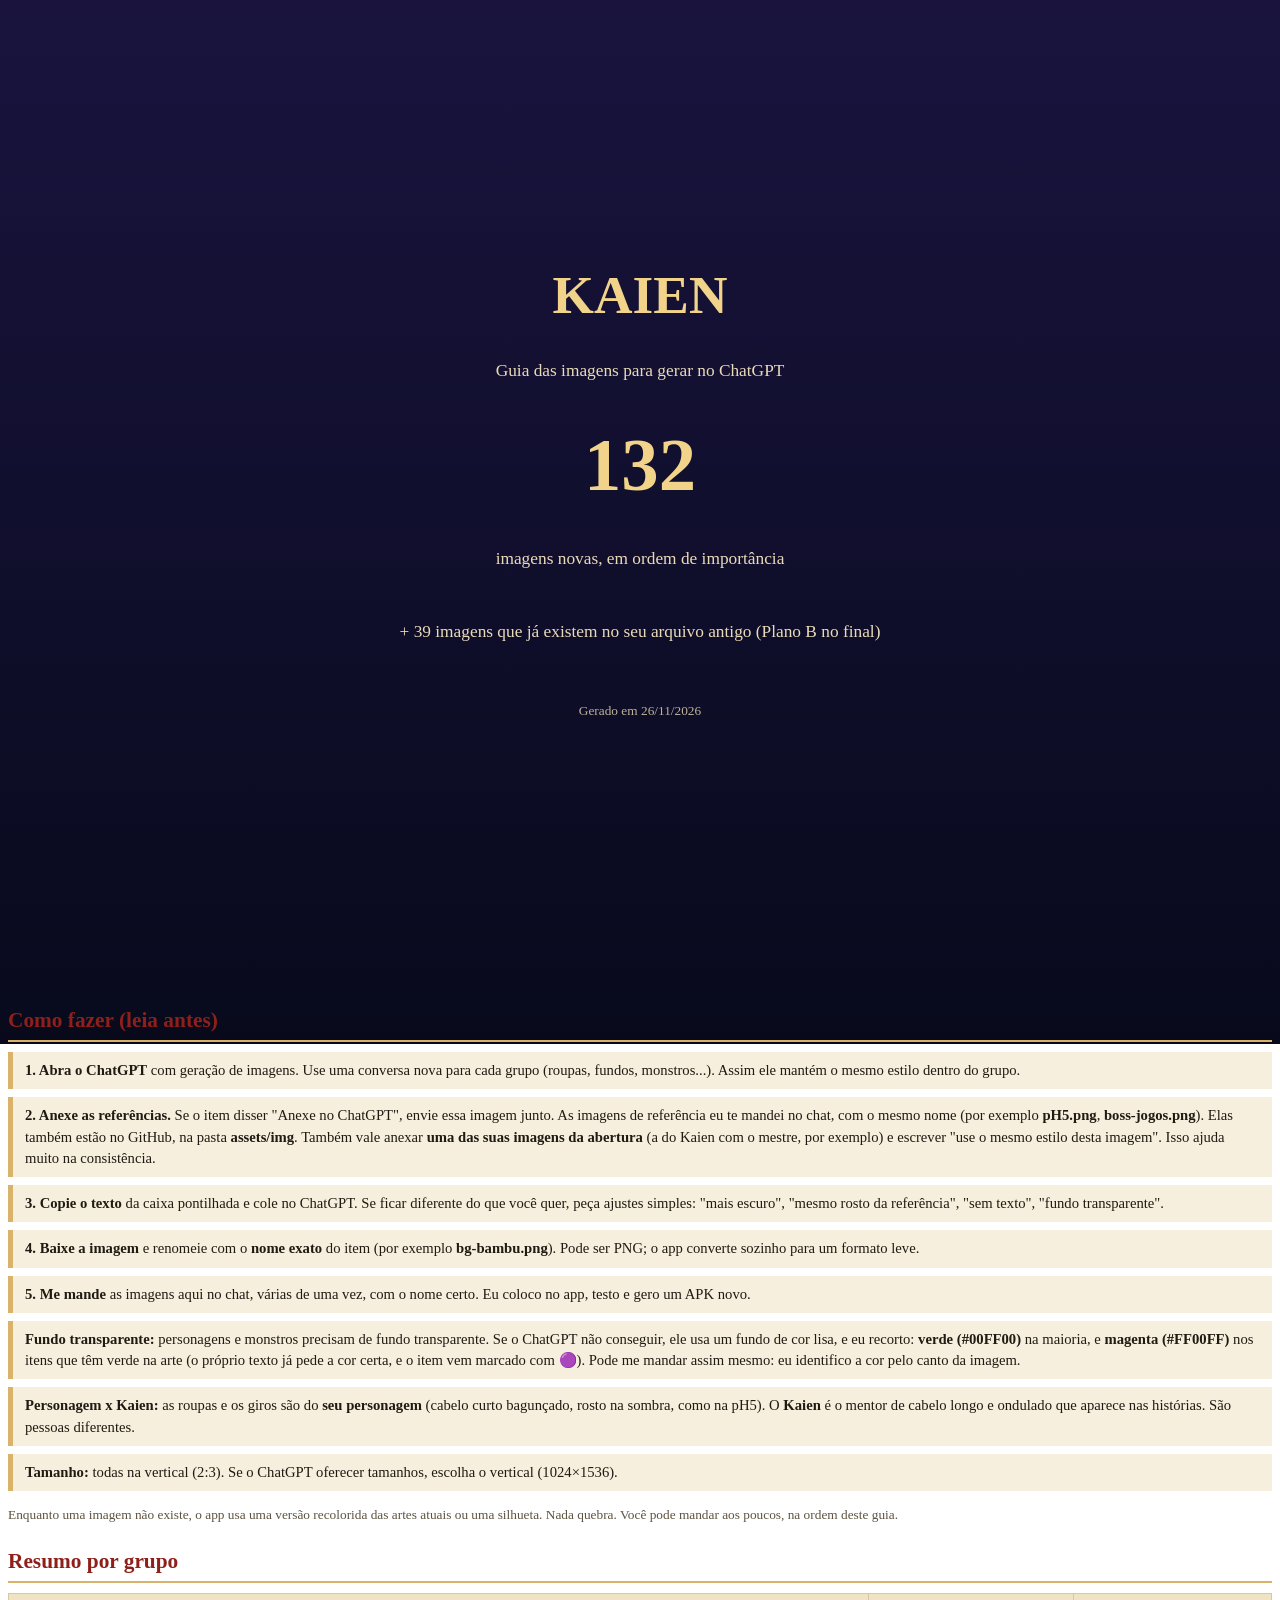
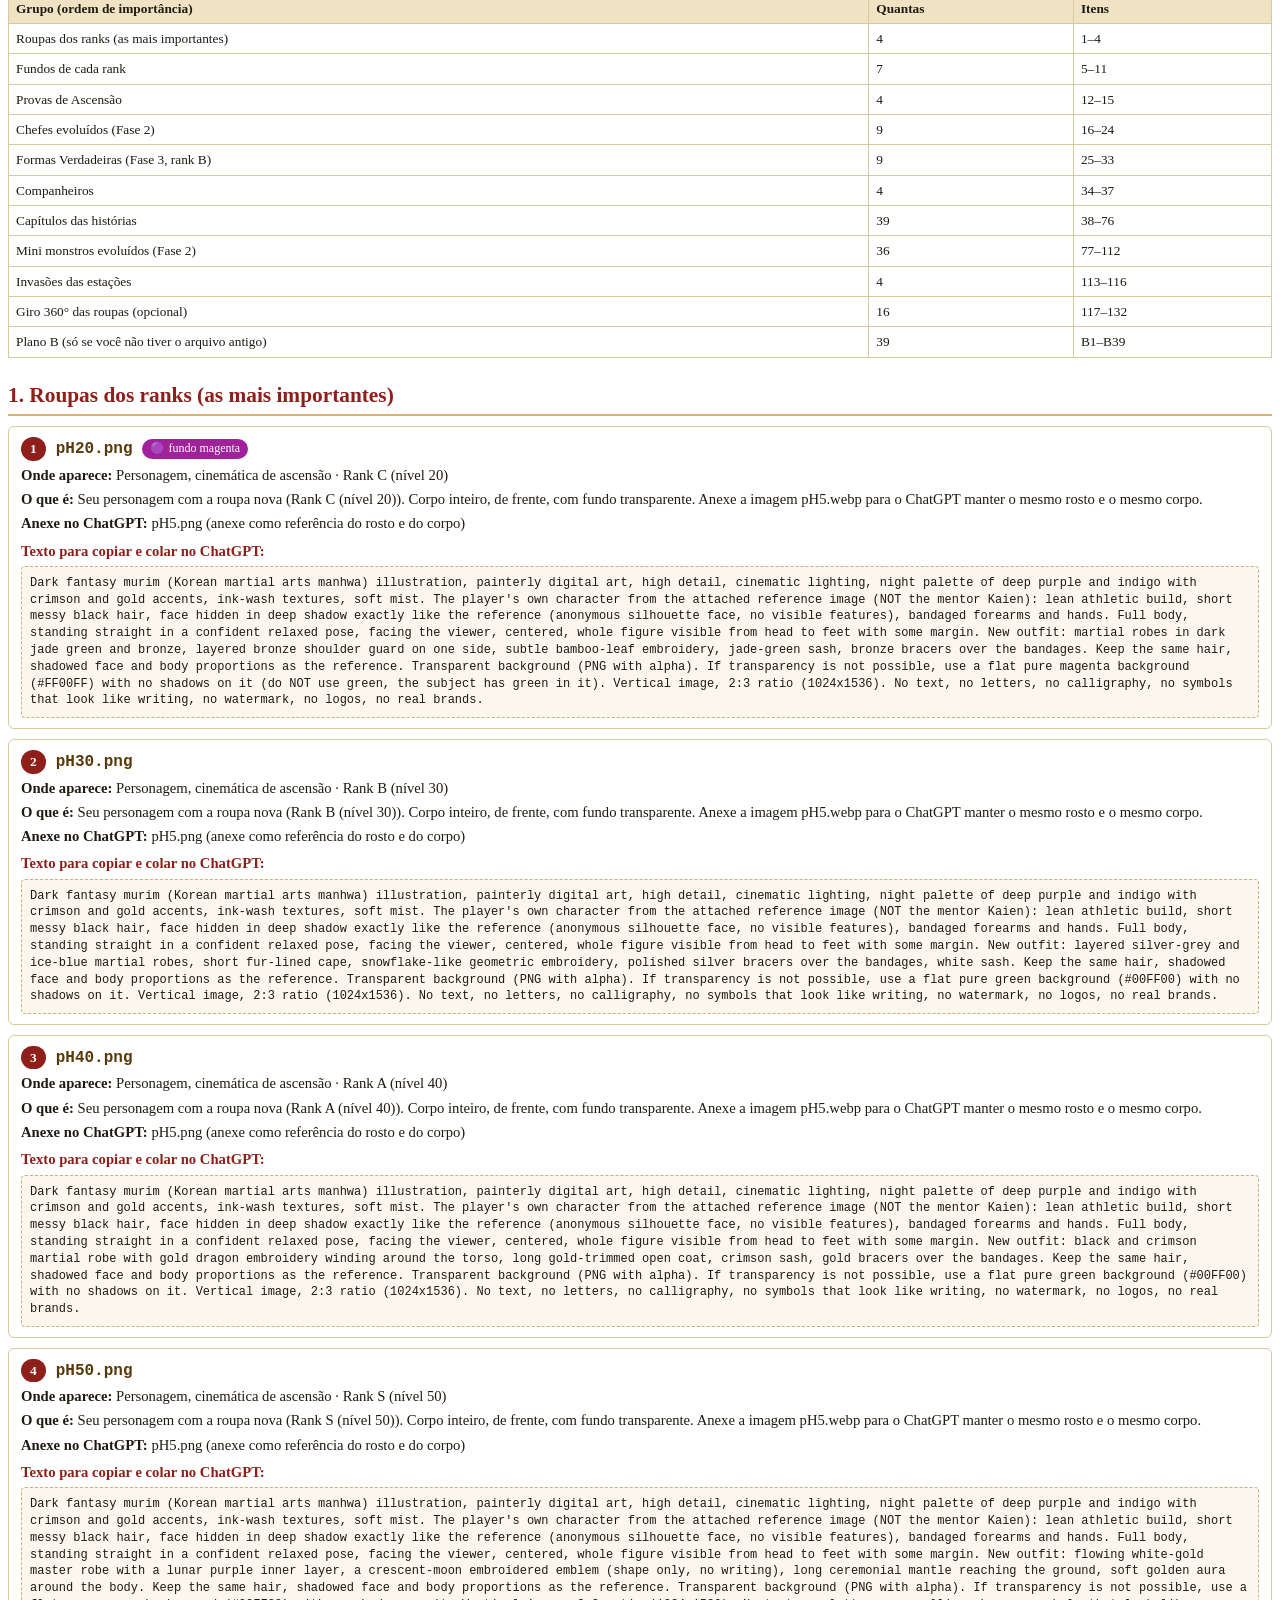
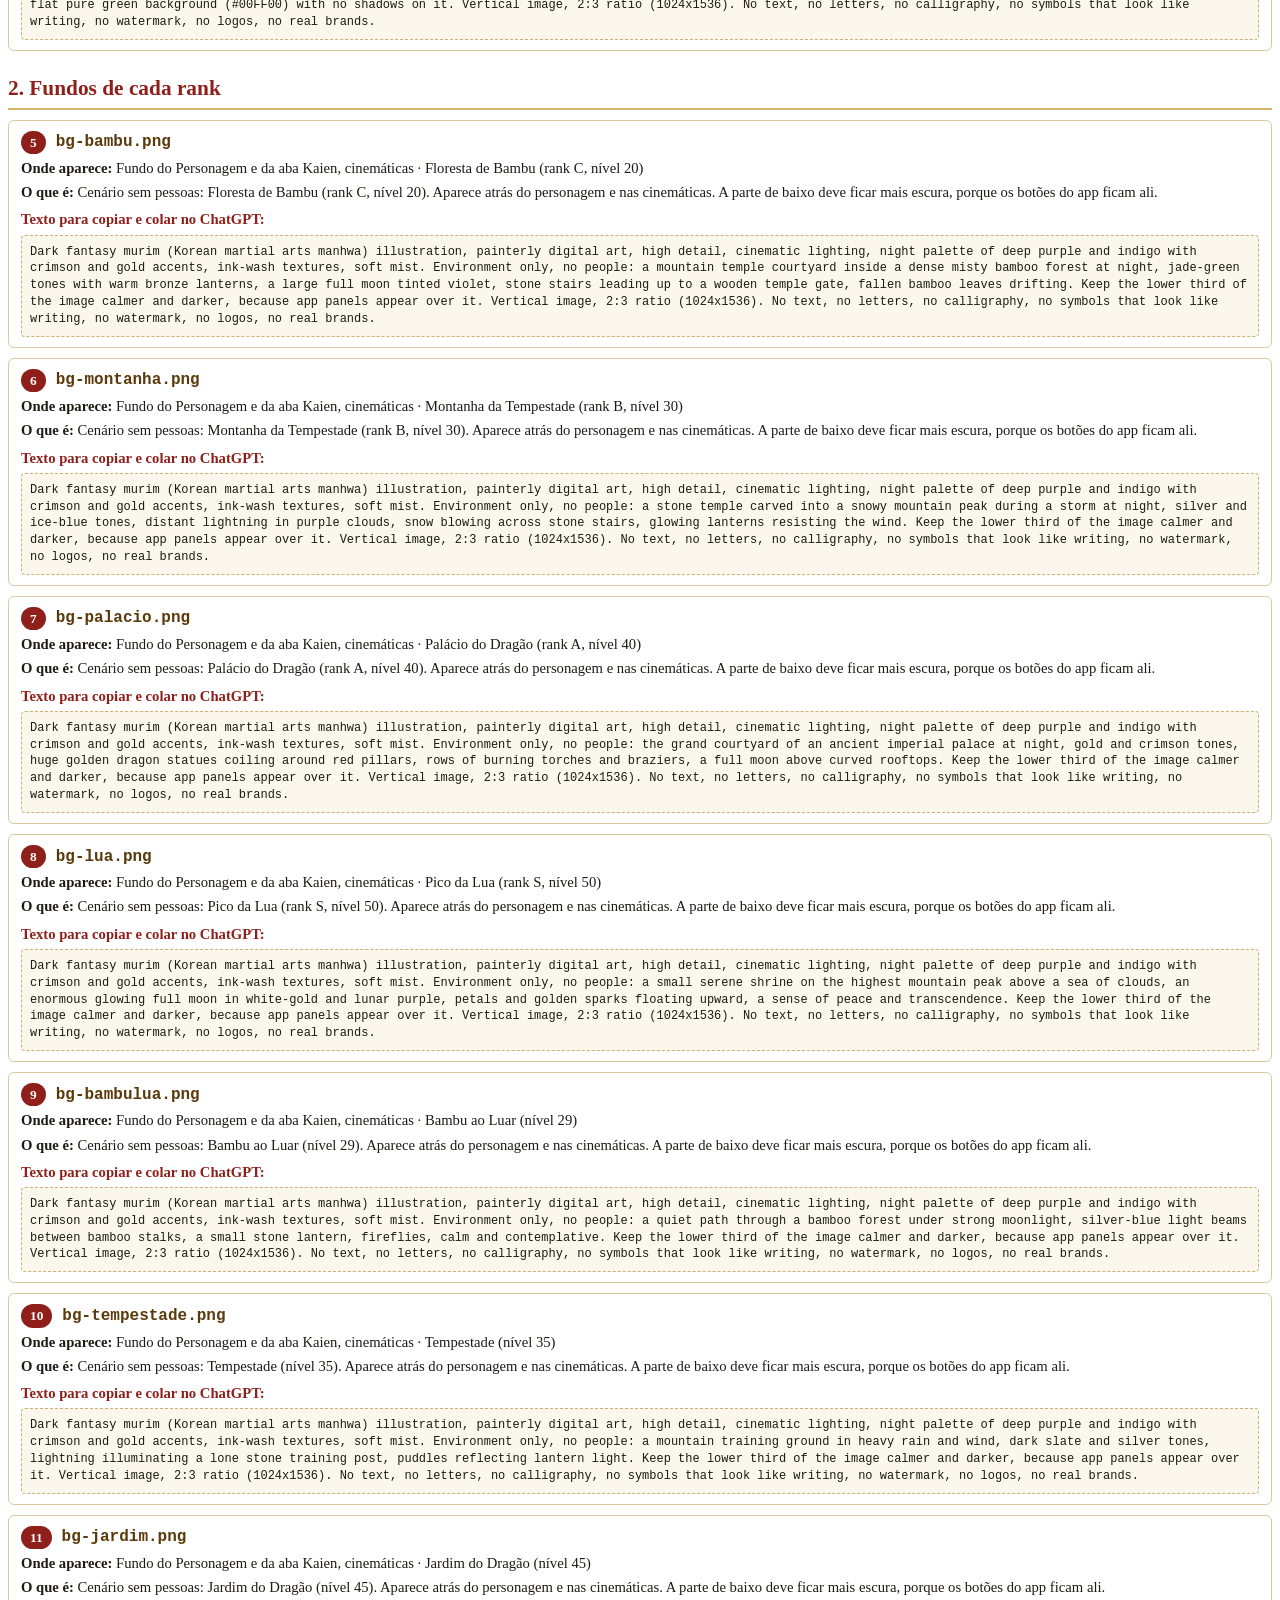
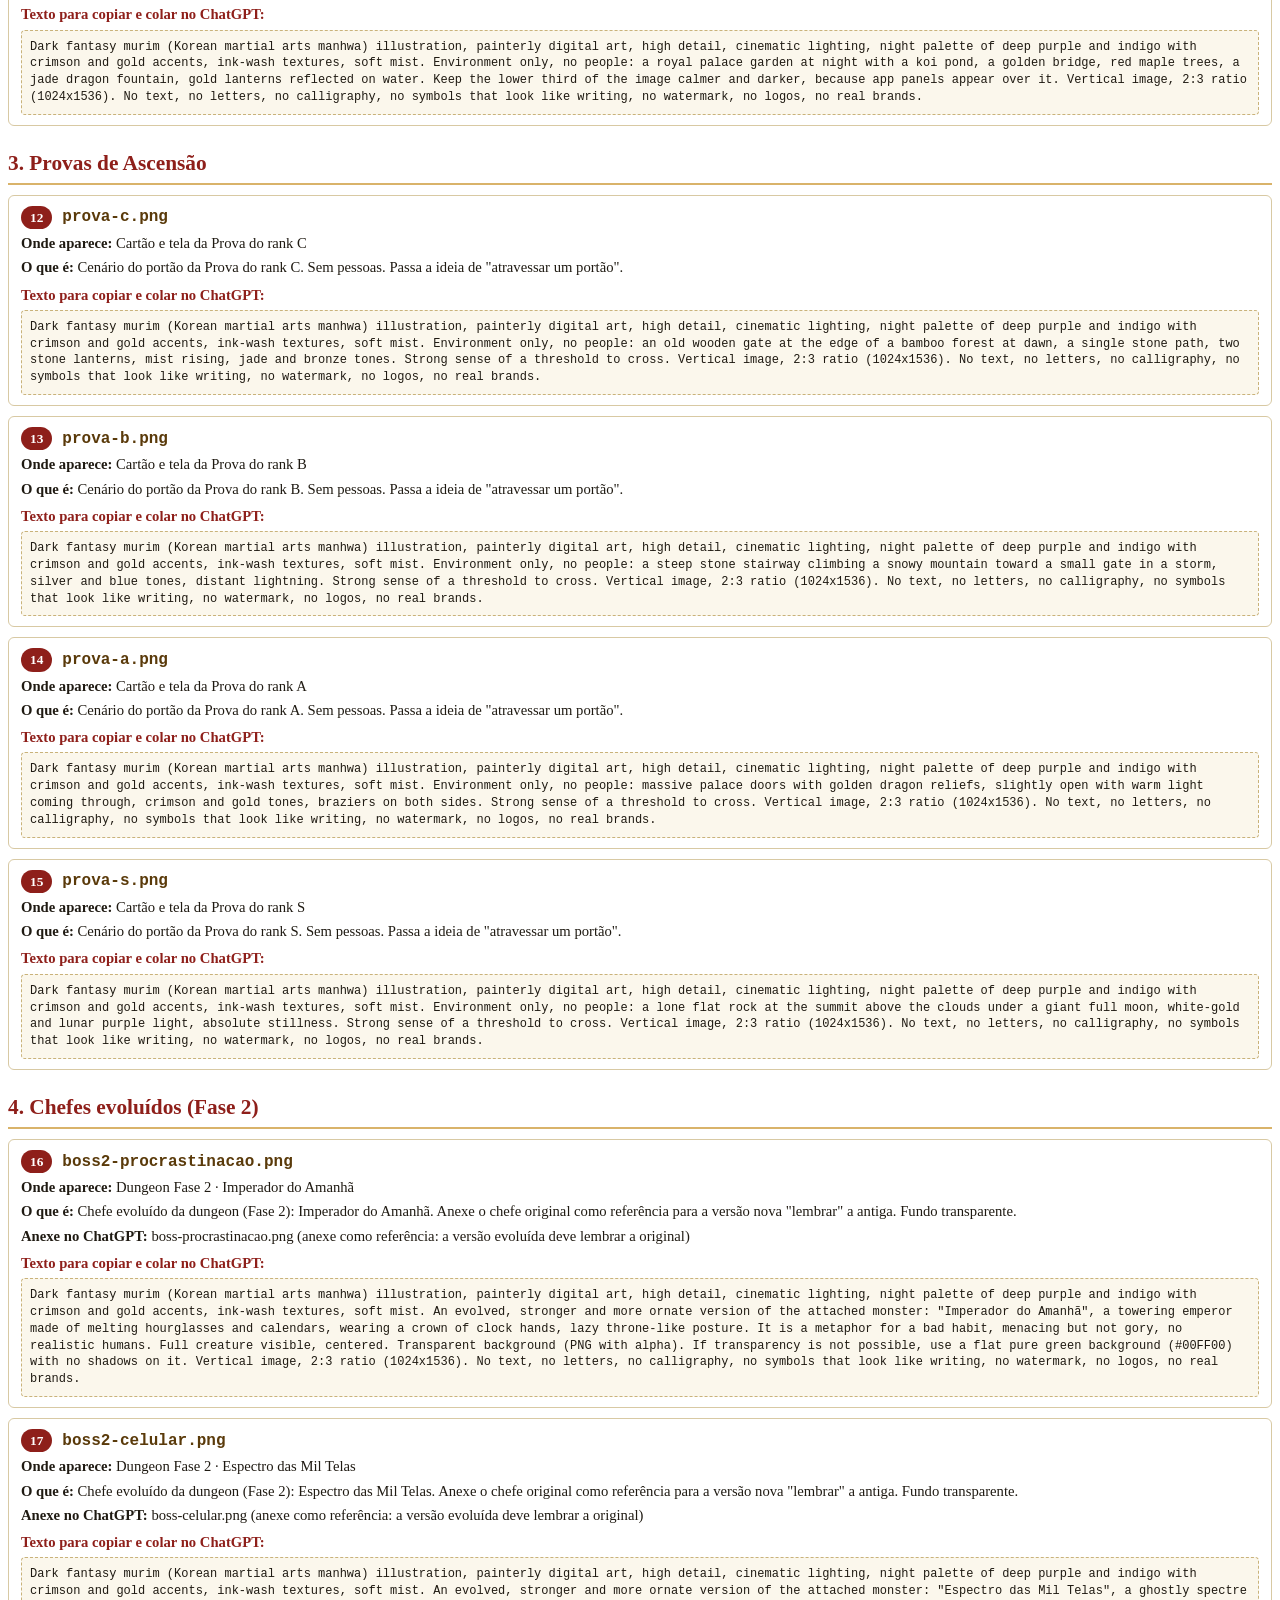
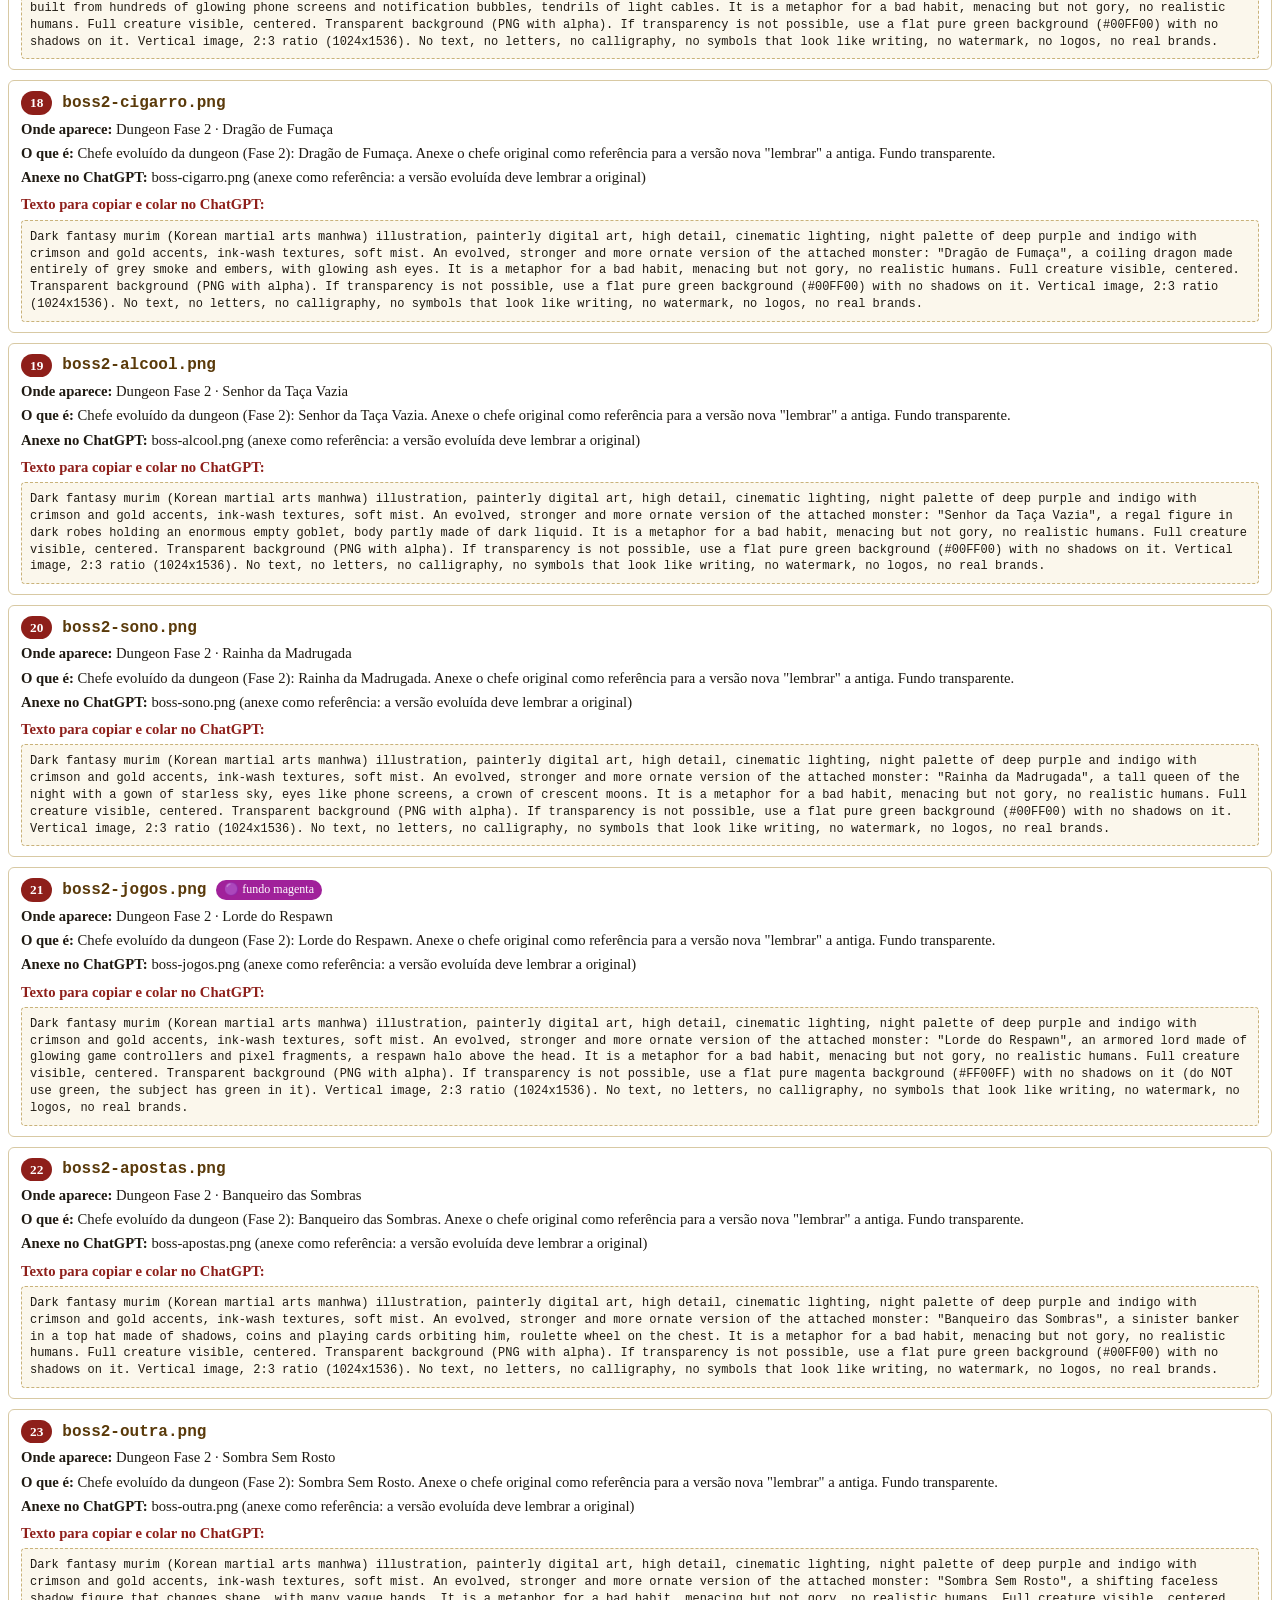
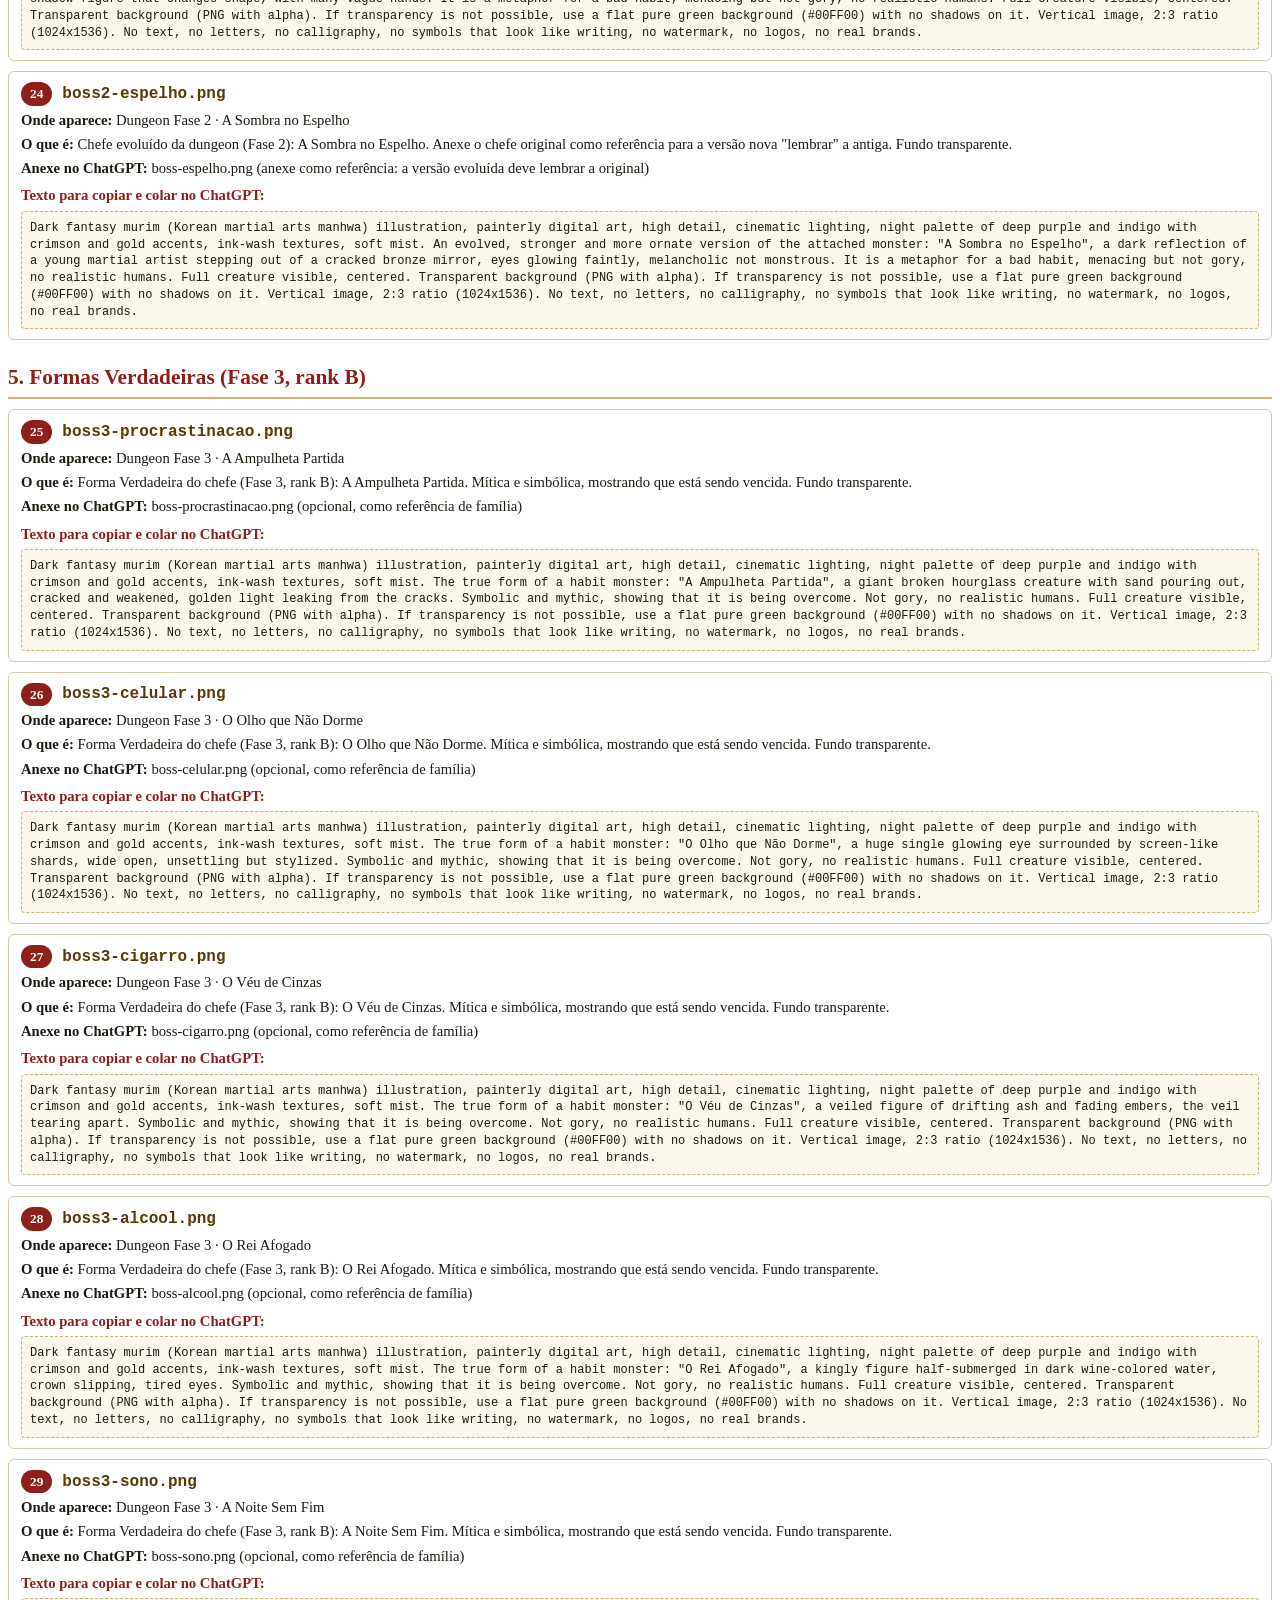
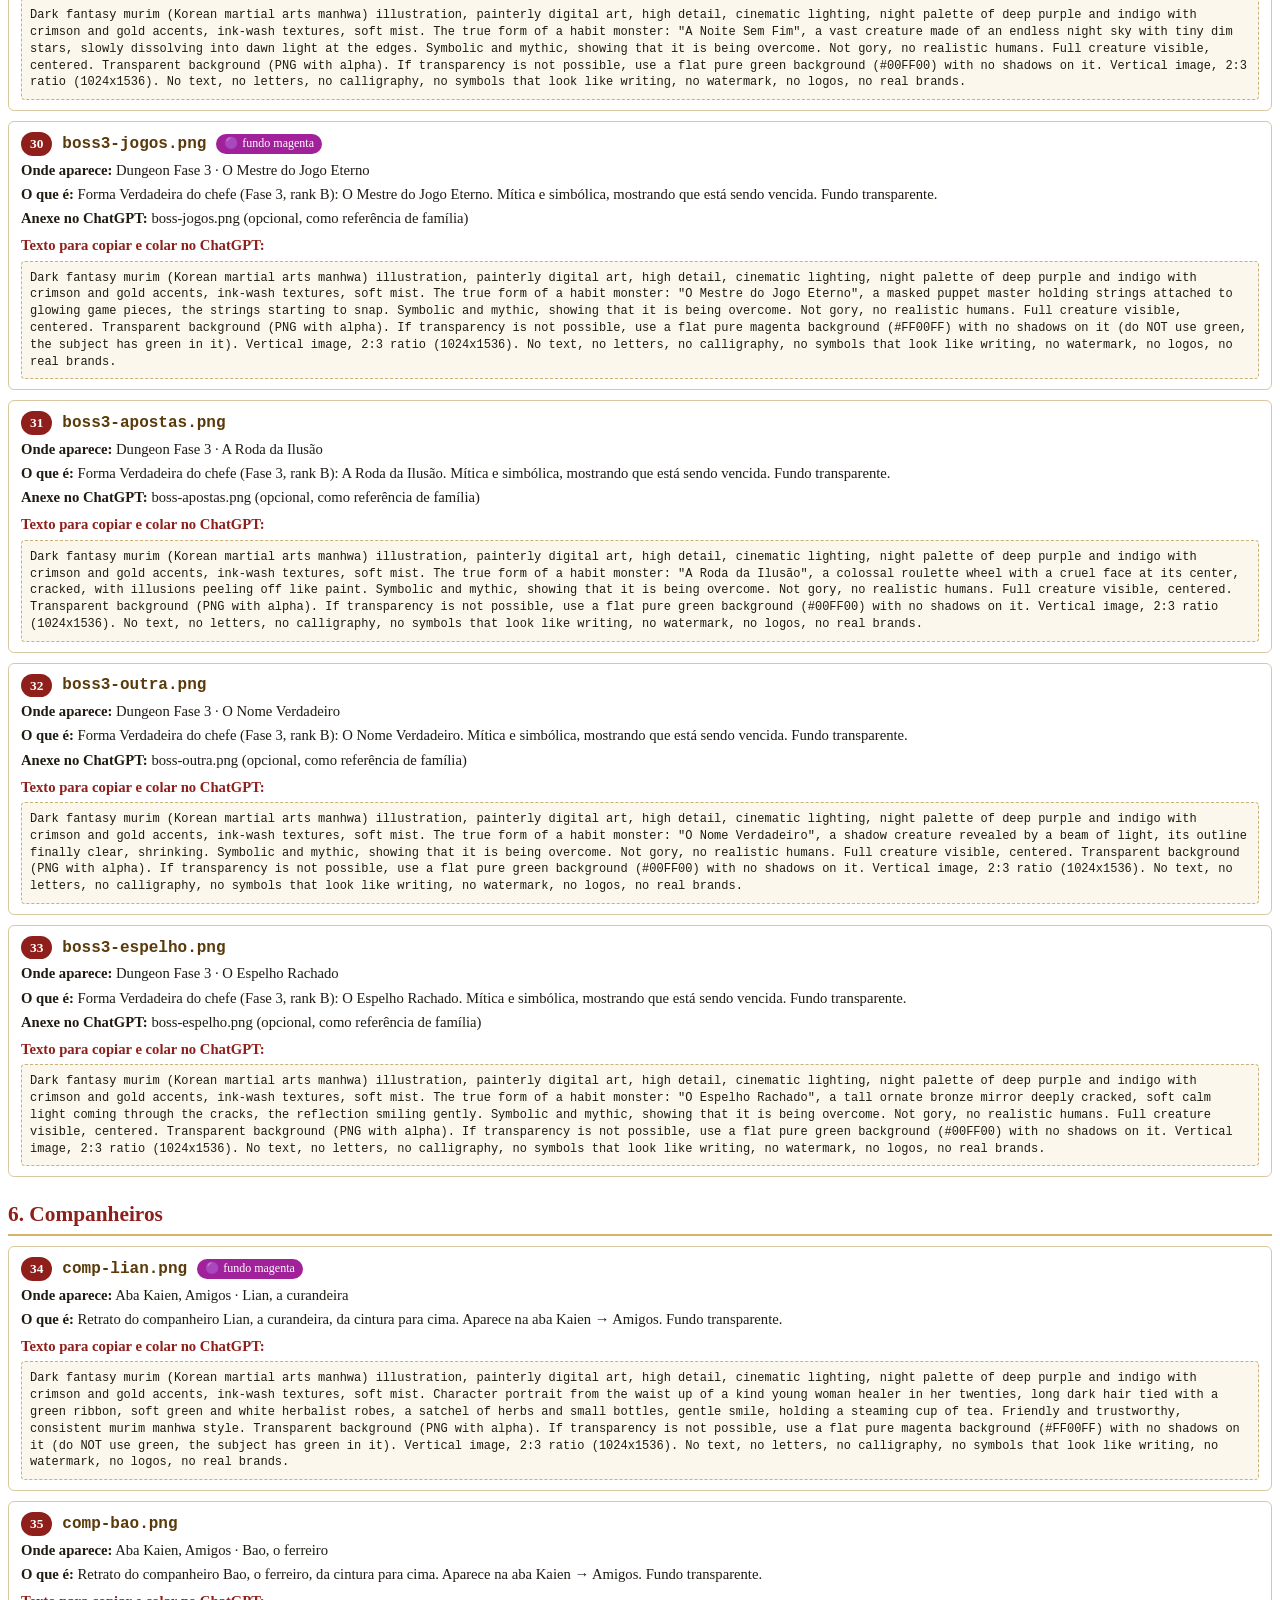
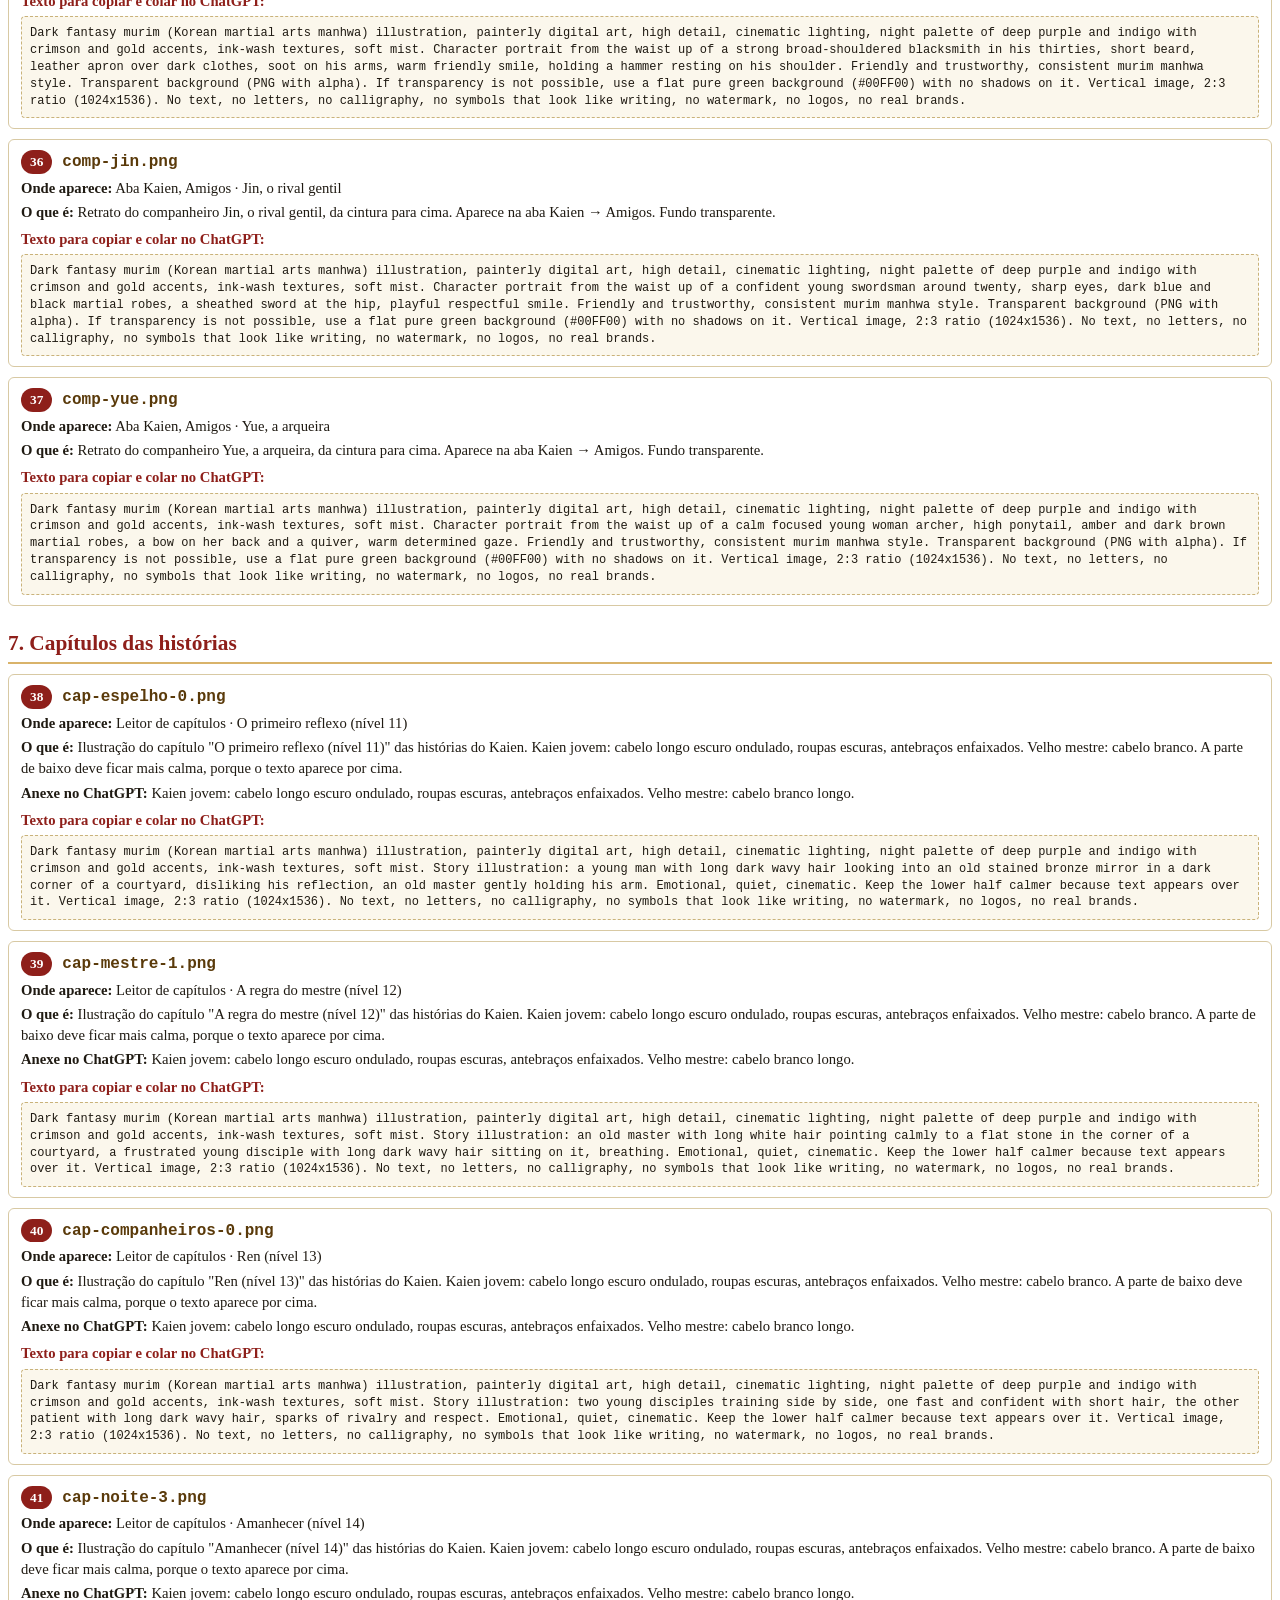
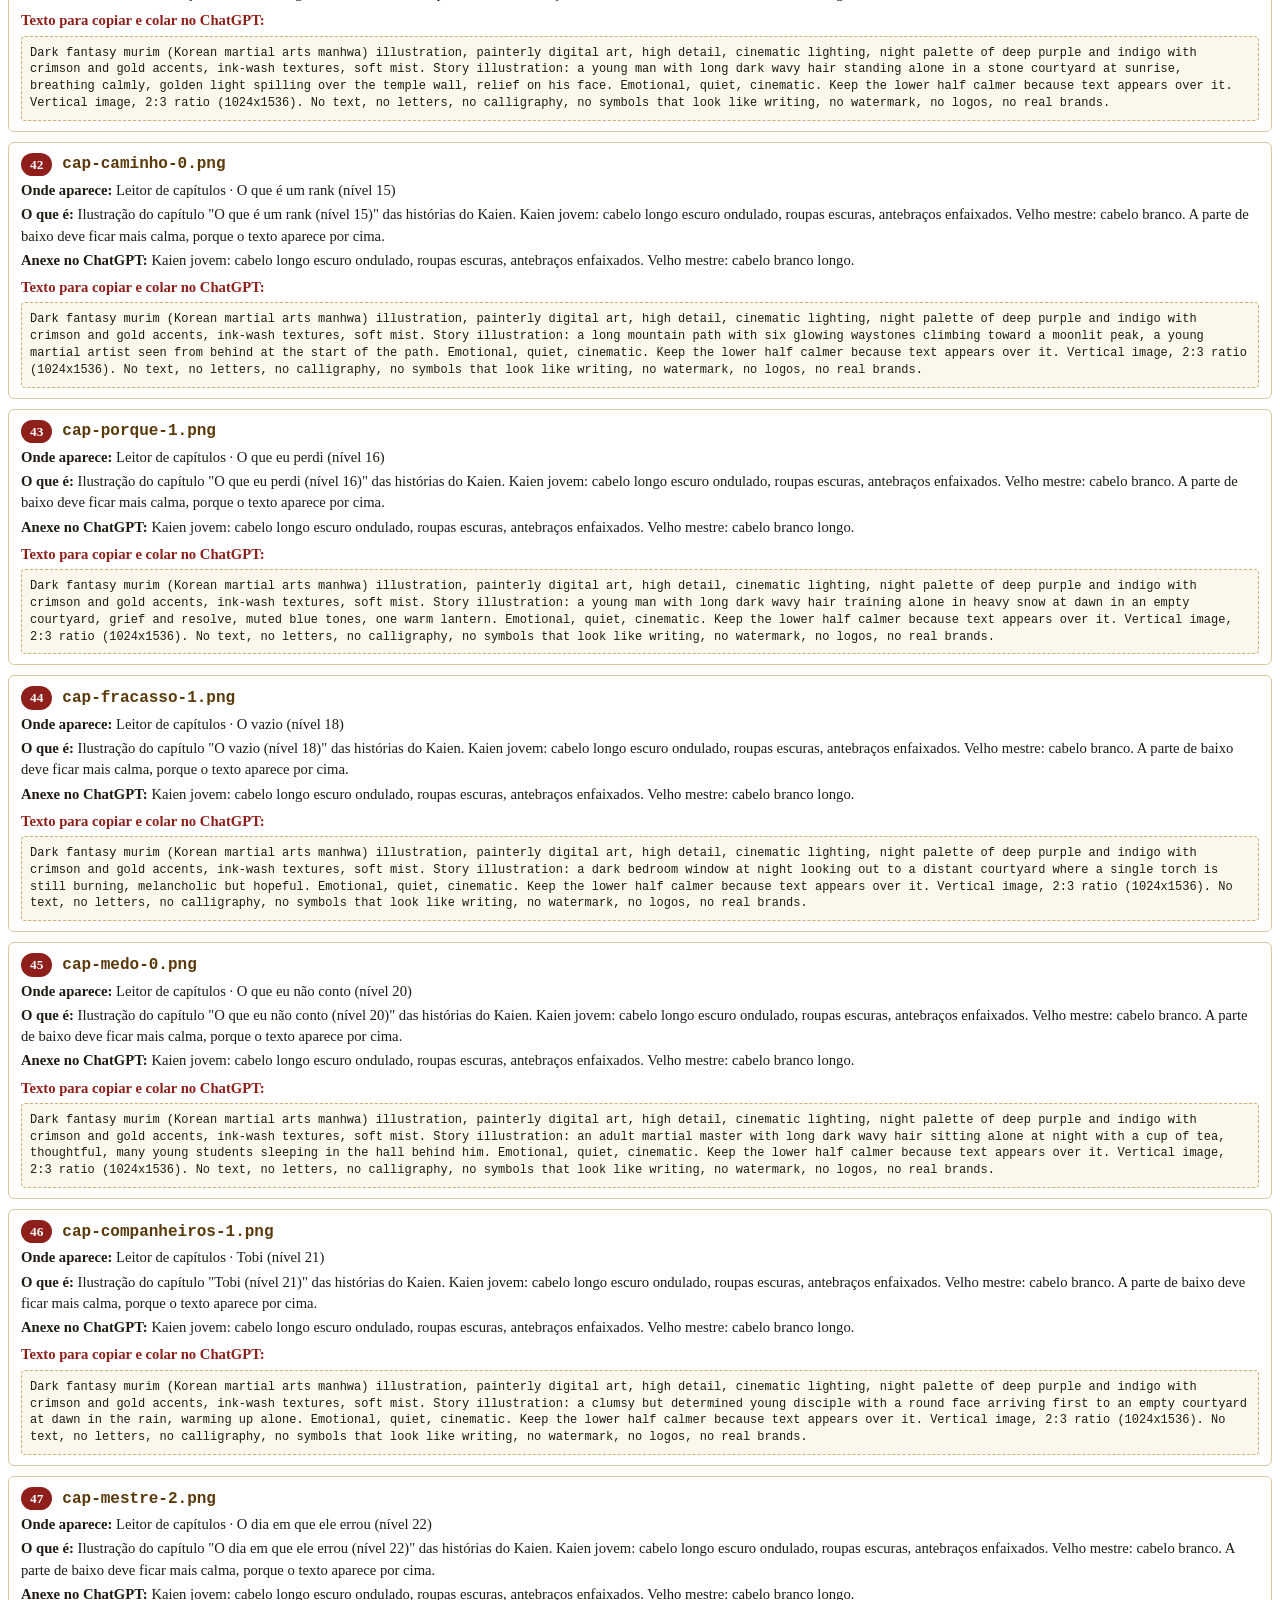
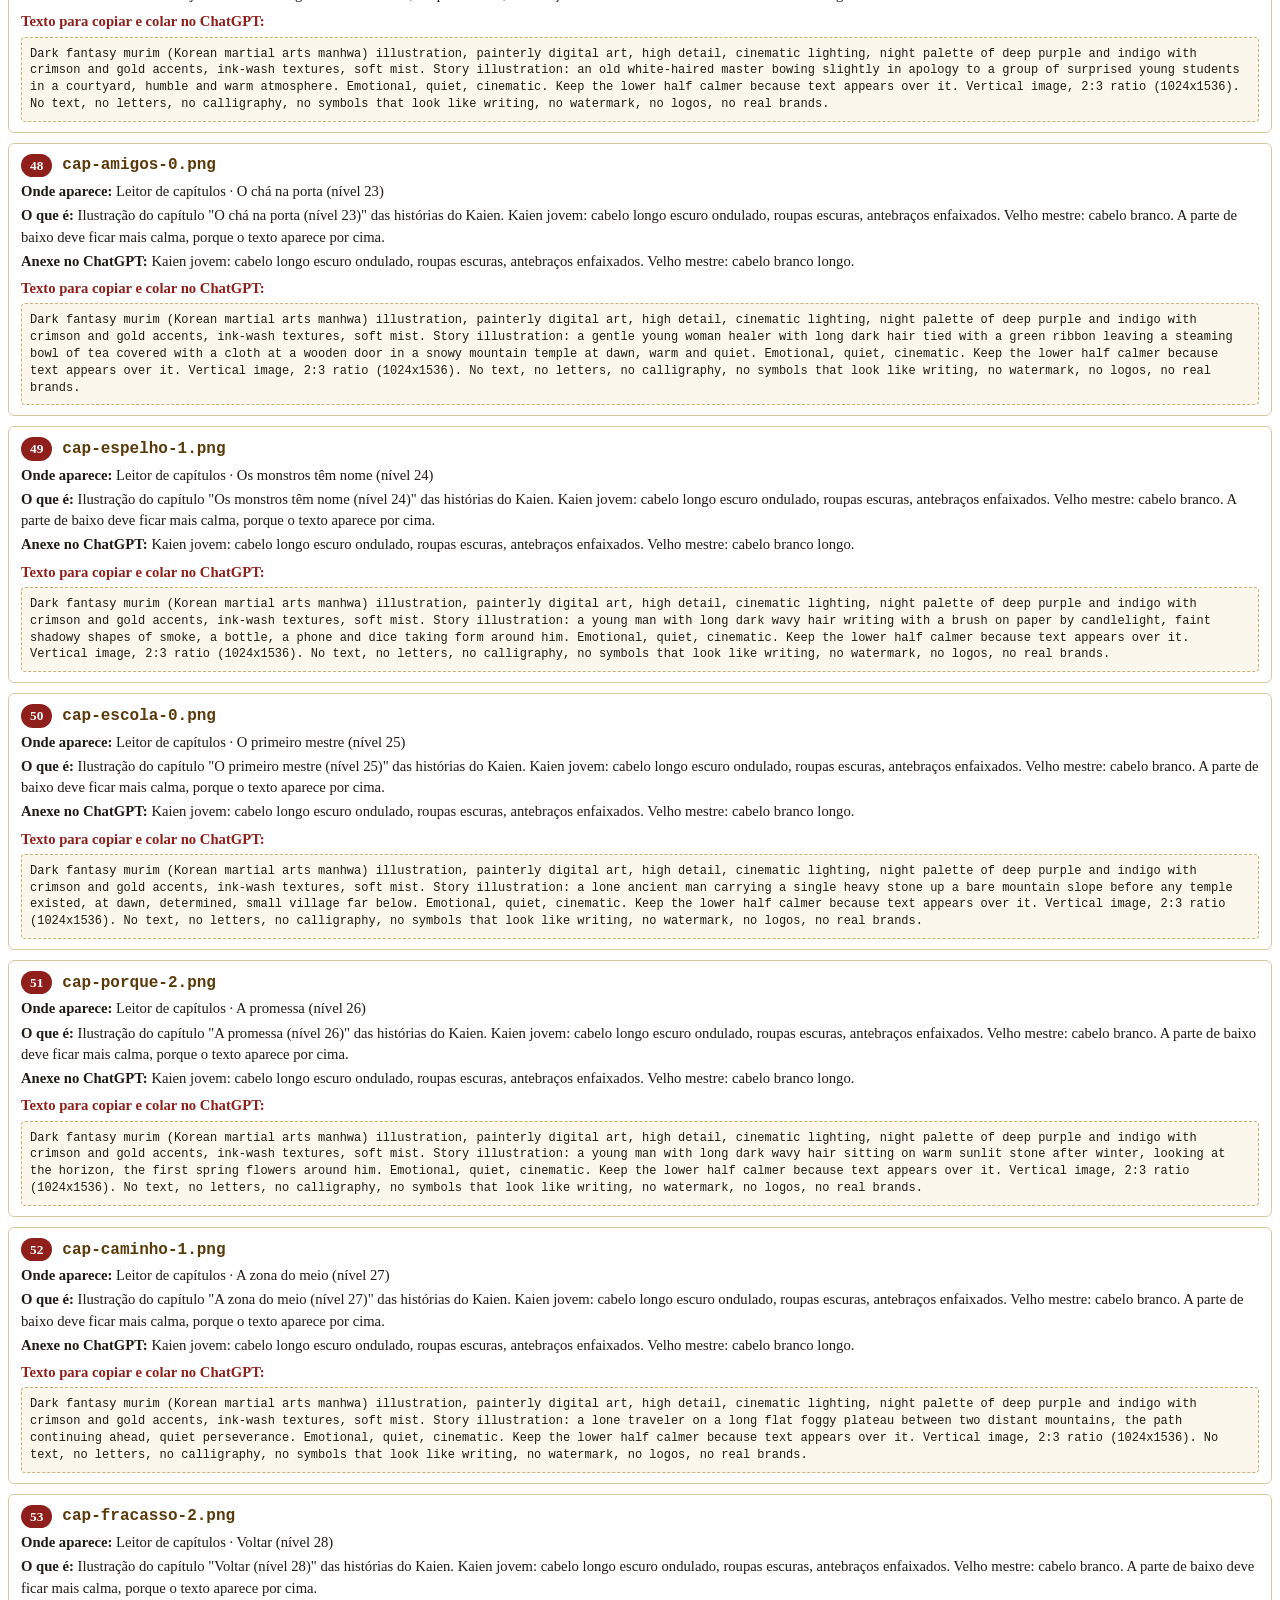
==== commit ebcad1e0: "Guia de imagens: personagem com cabelo curto e rosto na sombra (igual à pH5), fundo magenta nos iten" ====
--- a/KAIEN-IMAGENS.html
+++ b/KAIEN-IMAGENS.html
@@ -7,7 +7,7 @@
 table{border-collapse:collapse;width:100%;font-size:10pt}td,th{border:1px solid #d8c9a3;padding:5px 7px;text-align:left}th{background:#efe3c4}
 .it{border:1px solid #d8c9a3;border-radius:6px;padding:10px 12px;margin:10px 0;page-break-inside:avoid}
 .hd{display:flex;gap:10px;align-items:center;margin-bottom:4px}.n{background:#8e1f1a;color:#fff;border-radius:12px;padding:2px 9px;font-weight:700;font-size:10pt}
-.f{font:700 12pt ui-monospace,Menlo,monospace;color:#5a3a0a}.ok{background:#2f7a5a;color:#fff;border-radius:10px;padding:1px 8px;font-size:9pt}
+.f{font:700 12pt ui-monospace,Menlo,monospace;color:#5a3a0a}.mg{background:#a0219a;color:#fff;border-radius:10px;padding:1px 8px;font-size:9pt}.ok{background:#2f7a5a;color:#fff;border-radius:10px;padding:1px 8px;font-size:9pt}
 .it p{margin:3px 0}.cp{font-weight:700;color:#8e1f1a;margin-top:6px!important}
 pre{white-space:pre-wrap;word-break:break-word;background:#fbf7ec;border:1px dashed #c9b27a;padding:8px;border-radius:4px;font:9pt/1.4 ui-monospace,Menlo,monospace;margin:4px 0 0}
 .nota{font-size:10pt;color:#5d5340}</style></head><body>
@@ -18,19 +18,20 @@
 <div class="passo"><b>3. Copie o texto</b> da caixa pontilhada e cole no ChatGPT. Se ficar diferente do que você quer, peça ajustes simples: "mais escuro", "mesmo rosto da referência", "sem texto", "fundo transparente".</div>
 <div class="passo"><b>4. Baixe a imagem</b> e renomeie com o <b>nome exato</b> do item (por exemplo <b>bg-bambu.png</b>). Pode ser PNG; o app converte sozinho para um formato leve.</div>
 <div class="passo"><b>5. Me mande</b> as imagens aqui no chat, várias de uma vez, com o nome certo. Eu coloco no app, testo e gero um APK novo.</div>
-<div class="passo"><b>Fundo transparente:</b> personagens e monstros precisam de fundo transparente. Se o ChatGPT não conseguir, peça <b>fundo verde puro (#00FF00)</b> e me mande assim mesmo, que eu recorto.</div>
+<div class="passo"><b>Fundo transparente:</b> personagens e monstros precisam de fundo transparente. Se o ChatGPT não conseguir, ele usa um fundo de cor lisa, e eu recorto: <b>verde (#00FF00)</b> na maioria, e <b>magenta (#FF00FF)</b> nos itens que têm verde na arte (o próprio texto já pede a cor certa, e o item vem marcado com 🟣). Pode me mandar assim mesmo: eu identifico a cor pelo canto da imagem.</div>
+<div class="passo"><b>Personagem x Kaien:</b> as roupas e os giros são do <b>seu personagem</b> (cabelo curto bagunçado, rosto na sombra, como na pH5). O <b>Kaien</b> é o mentor de cabelo longo e ondulado que aparece nas histórias. São pessoas diferentes.</div>
 <div class="passo"><b>Tamanho:</b> todas na vertical (2:3). Se o ChatGPT oferecer tamanhos, escolha o vertical (1024×1536).</div>
 <p class="nota">Enquanto uma imagem não existe, o app usa uma versão recolorida das artes atuais ou uma silhueta. Nada quebra. Você pode mandar aos poucos, na ordem deste guia.</p>
 <h2>Resumo por grupo</h2><table><tr><th>Grupo (ordem de importância)</th><th>Quantas</th><th>Itens</th></tr><tr><td>Roupas dos ranks (as mais importantes)</td><td>4</td><td>1–4</td></tr><tr><td>Fundos de cada rank</td><td>7</td><td>5–11</td></tr><tr><td>Provas de Ascensão</td><td>4</td><td>12–15</td></tr><tr><td>Chefes evoluídos (Fase 2)</td><td>9</td><td>16–24</td></tr><tr><td>Formas Verdadeiras (Fase 3, rank B)</td><td>9</td><td>25–33</td></tr><tr><td>Companheiros</td><td>4</td><td>34–37</td></tr><tr><td>Capítulos das histórias</td><td>39</td><td>38–76</td></tr><tr><td>Mini monstros evoluídos (Fase 2)</td><td>36</td><td>77–112</td></tr><tr><td>Invasões das estações</td><td>4</td><td>113–116</td></tr><tr><td>Giro 360° das roupas (opcional)</td><td>16</td><td>117–132</td></tr><tr><td>Plano B (só se você não tiver o arquivo antigo)</td><td>39</td><td>B1–B39</td></tr></table>
-<h2>1. Roupas dos ranks (as mais importantes)</h2><section class="it"><div class="hd"><span class="n">1</span><span class="f">pH20.png</span></div>
+<h2>1. Roupas dos ranks (as mais importantes)</h2><section class="it"><div class="hd"><span class="n">1</span><span class="f">pH20.png</span><span class="mg">🟣 fundo magenta</span></div>
 <p><b>Onde aparece:</b> Personagem, cinemática de ascensão · Rank C (nível 20)</p><p><b>O que é:</b> Seu personagem com a roupa nova (Rank C (nível 20)). Corpo inteiro, de frente, com fundo transparente. Anexe a imagem pH5.webp para o ChatGPT manter o mesmo rosto e o mesmo corpo.</p><p><b>Anexe no ChatGPT:</b> pH5.png (anexe como referência do rosto e do corpo)</p>
-<p class="cp">Texto para copiar e colar no ChatGPT:</p><pre>Dark fantasy murim (Korean martial arts manhwa) illustration, painterly digital art, high detail, cinematic lighting, night palette of deep purple and indigo with crimson and gold accents, ink-wash textures, soft mist. The same young male martial artist from the attached reference image: lean athletic build, short messy black hair, calm determined face, bandaged forearms and hands. Full body, standing straight in a confident relaxed pose, facing the viewer, centered, whole figure visible from head to feet with some margin. New outfit: martial robes in dark jade green and bronze, layered bronze shoulder guard on one side, subtle bamboo-leaf embroidery, jade-green sash, bronze bracers over the bandages. Keep the same face, hair and body proportions as the reference. Transparent background (PNG with alpha). If transparency is not possible, use a flat pure green background (#00FF00) with no shadows on it. Vertical image, 2:3 ratio (1024x1536). No text, no letters, no calligraphy, no symbols that look like writing, no watermark, no logos, no real brands.</pre></section><section class="it"><div class="hd"><span class="n">2</span><span class="f">pH30.png</span></div>
+<p class="cp">Texto para copiar e colar no ChatGPT:</p><pre>Dark fantasy murim (Korean martial arts manhwa) illustration, painterly digital art, high detail, cinematic lighting, night palette of deep purple and indigo with crimson and gold accents, ink-wash textures, soft mist. The player's own character from the attached reference image (NOT the mentor Kaien): lean athletic build, short messy black hair, face hidden in deep shadow exactly like the reference (anonymous silhouette face, no visible features), bandaged forearms and hands. Full body, standing straight in a confident relaxed pose, facing the viewer, centered, whole figure visible from head to feet with some margin. New outfit: martial robes in dark jade green and bronze, layered bronze shoulder guard on one side, subtle bamboo-leaf embroidery, jade-green sash, bronze bracers over the bandages. Keep the same hair, shadowed face and body proportions as the reference. Transparent background (PNG with alpha). If transparency is not possible, use a flat pure magenta background (#FF00FF) with no shadows on it (do NOT use green, the subject has green in it). Vertical image, 2:3 ratio (1024x1536). No text, no letters, no calligraphy, no symbols that look like writing, no watermark, no logos, no real brands.</pre></section><section class="it"><div class="hd"><span class="n">2</span><span class="f">pH30.png</span></div>
 <p><b>Onde aparece:</b> Personagem, cinemática de ascensão · Rank B (nível 30)</p><p><b>O que é:</b> Seu personagem com a roupa nova (Rank B (nível 30)). Corpo inteiro, de frente, com fundo transparente. Anexe a imagem pH5.webp para o ChatGPT manter o mesmo rosto e o mesmo corpo.</p><p><b>Anexe no ChatGPT:</b> pH5.png (anexe como referência do rosto e do corpo)</p>
-<p class="cp">Texto para copiar e colar no ChatGPT:</p><pre>Dark fantasy murim (Korean martial arts manhwa) illustration, painterly digital art, high detail, cinematic lighting, night palette of deep purple and indigo with crimson and gold accents, ink-wash textures, soft mist. The same young male martial artist from the attached reference image: lean athletic build, short messy black hair, calm determined face, bandaged forearms and hands. Full body, standing straight in a confident relaxed pose, facing the viewer, centered, whole figure visible from head to feet with some margin. New outfit: layered silver-grey and ice-blue martial robes, short fur-lined cape, snowflake-like geometric embroidery, polished silver bracers over the bandages, white sash. Keep the same face, hair and body proportions as the reference. Transparent background (PNG with alpha). If transparency is not possible, use a flat pure green background (#00FF00) with no shadows on it. Vertical image, 2:3 ratio (1024x1536). No text, no letters, no calligraphy, no symbols that look like writing, no watermark, no logos, no real brands.</pre></section><section class="it"><div class="hd"><span class="n">3</span><span class="f">pH40.png</span></div>
+<p class="cp">Texto para copiar e colar no ChatGPT:</p><pre>Dark fantasy murim (Korean martial arts manhwa) illustration, painterly digital art, high detail, cinematic lighting, night palette of deep purple and indigo with crimson and gold accents, ink-wash textures, soft mist. The player's own character from the attached reference image (NOT the mentor Kaien): lean athletic build, short messy black hair, face hidden in deep shadow exactly like the reference (anonymous silhouette face, no visible features), bandaged forearms and hands. Full body, standing straight in a confident relaxed pose, facing the viewer, centered, whole figure visible from head to feet with some margin. New outfit: layered silver-grey and ice-blue martial robes, short fur-lined cape, snowflake-like geometric embroidery, polished silver bracers over the bandages, white sash. Keep the same hair, shadowed face and body proportions as the reference. Transparent background (PNG with alpha). If transparency is not possible, use a flat pure green background (#00FF00) with no shadows on it. Vertical image, 2:3 ratio (1024x1536). No text, no letters, no calligraphy, no symbols that look like writing, no watermark, no logos, no real brands.</pre></section><section class="it"><div class="hd"><span class="n">3</span><span class="f">pH40.png</span></div>
 <p><b>Onde aparece:</b> Personagem, cinemática de ascensão · Rank A (nível 40)</p><p><b>O que é:</b> Seu personagem com a roupa nova (Rank A (nível 40)). Corpo inteiro, de frente, com fundo transparente. Anexe a imagem pH5.webp para o ChatGPT manter o mesmo rosto e o mesmo corpo.</p><p><b>Anexe no ChatGPT:</b> pH5.png (anexe como referência do rosto e do corpo)</p>
-<p class="cp">Texto para copiar e colar no ChatGPT:</p><pre>Dark fantasy murim (Korean martial arts manhwa) illustration, painterly digital art, high detail, cinematic lighting, night palette of deep purple and indigo with crimson and gold accents, ink-wash textures, soft mist. The same young male martial artist from the attached reference image: lean athletic build, short messy black hair, calm determined face, bandaged forearms and hands. Full body, standing straight in a confident relaxed pose, facing the viewer, centered, whole figure visible from head to feet with some margin. New outfit: black and crimson martial robe with gold dragon embroidery winding around the torso, long gold-trimmed open coat, crimson sash, gold bracers over the bandages. Keep the same face, hair and body proportions as the reference. Transparent background (PNG with alpha). If transparency is not possible, use a flat pure green background (#00FF00) with no shadows on it. Vertical image, 2:3 ratio (1024x1536). No text, no letters, no calligraphy, no symbols that look like writing, no watermark, no logos, no real brands.</pre></section><section class="it"><div class="hd"><span class="n">4</span><span class="f">pH50.png</span></div>
+<p class="cp">Texto para copiar e colar no ChatGPT:</p><pre>Dark fantasy murim (Korean martial arts manhwa) illustration, painterly digital art, high detail, cinematic lighting, night palette of deep purple and indigo with crimson and gold accents, ink-wash textures, soft mist. The player's own character from the attached reference image (NOT the mentor Kaien): lean athletic build, short messy black hair, face hidden in deep shadow exactly like the reference (anonymous silhouette face, no visible features), bandaged forearms and hands. Full body, standing straight in a confident relaxed pose, facing the viewer, centered, whole figure visible from head to feet with some margin. New outfit: black and crimson martial robe with gold dragon embroidery winding around the torso, long gold-trimmed open coat, crimson sash, gold bracers over the bandages. Keep the same hair, shadowed face and body proportions as the reference. Transparent background (PNG with alpha). If transparency is not possible, use a flat pure green background (#00FF00) with no shadows on it. Vertical image, 2:3 ratio (1024x1536). No text, no letters, no calligraphy, no symbols that look like writing, no watermark, no logos, no real brands.</pre></section><section class="it"><div class="hd"><span class="n">4</span><span class="f">pH50.png</span></div>
 <p><b>Onde aparece:</b> Personagem, cinemática de ascensão · Rank S (nível 50)</p><p><b>O que é:</b> Seu personagem com a roupa nova (Rank S (nível 50)). Corpo inteiro, de frente, com fundo transparente. Anexe a imagem pH5.webp para o ChatGPT manter o mesmo rosto e o mesmo corpo.</p><p><b>Anexe no ChatGPT:</b> pH5.png (anexe como referência do rosto e do corpo)</p>
-<p class="cp">Texto para copiar e colar no ChatGPT:</p><pre>Dark fantasy murim (Korean martial arts manhwa) illustration, painterly digital art, high detail, cinematic lighting, night palette of deep purple and indigo with crimson and gold accents, ink-wash textures, soft mist. The same young male martial artist from the attached reference image: lean athletic build, short messy black hair, calm determined face, bandaged forearms and hands. Full body, standing straight in a confident relaxed pose, facing the viewer, centered, whole figure visible from head to feet with some margin. New outfit: flowing white-gold master robe with a lunar purple inner layer, a crescent-moon embroidered emblem (shape only, no writing), long ceremonial mantle reaching the ground, soft golden aura around the body. Keep the same face, hair and body proportions as the reference. Transparent background (PNG with alpha). If transparency is not possible, use a flat pure green background (#00FF00) with no shadows on it. Vertical image, 2:3 ratio (1024x1536). No text, no letters, no calligraphy, no symbols that look like writing, no watermark, no logos, no real brands.</pre></section><h2>2. Fundos de cada rank</h2><section class="it"><div class="hd"><span class="n">5</span><span class="f">bg-bambu.png</span></div>
+<p class="cp">Texto para copiar e colar no ChatGPT:</p><pre>Dark fantasy murim (Korean martial arts manhwa) illustration, painterly digital art, high detail, cinematic lighting, night palette of deep purple and indigo with crimson and gold accents, ink-wash textures, soft mist. The player's own character from the attached reference image (NOT the mentor Kaien): lean athletic build, short messy black hair, face hidden in deep shadow exactly like the reference (anonymous silhouette face, no visible features), bandaged forearms and hands. Full body, standing straight in a confident relaxed pose, facing the viewer, centered, whole figure visible from head to feet with some margin. New outfit: flowing white-gold master robe with a lunar purple inner layer, a crescent-moon embroidered emblem (shape only, no writing), long ceremonial mantle reaching the ground, soft golden aura around the body. Keep the same hair, shadowed face and body proportions as the reference. Transparent background (PNG with alpha). If transparency is not possible, use a flat pure green background (#00FF00) with no shadows on it. Vertical image, 2:3 ratio (1024x1536). No text, no letters, no calligraphy, no symbols that look like writing, no watermark, no logos, no real brands.</pre></section><h2>2. Fundos de cada rank</h2><section class="it"><div class="hd"><span class="n">5</span><span class="f">bg-bambu.png</span></div>
 <p><b>Onde aparece:</b> Fundo do Personagem e da aba Kaien, cinemáticas · Floresta de Bambu (rank C, nível 20)</p><p><b>O que é:</b> Cenário sem pessoas: Floresta de Bambu (rank C, nível 20). Aparece atrás do personagem e nas cinemáticas. A parte de baixo deve ficar mais escura, porque os botões do app ficam ali.</p>
 <p class="cp">Texto para copiar e colar no ChatGPT:</p><pre>Dark fantasy murim (Korean martial arts manhwa) illustration, painterly digital art, high detail, cinematic lighting, night palette of deep purple and indigo with crimson and gold accents, ink-wash textures, soft mist. Environment only, no people: a mountain temple courtyard inside a dense misty bamboo forest at night, jade-green tones with warm bronze lanterns, a large full moon tinted violet, stone stairs leading up to a wooden temple gate, fallen bamboo leaves drifting. Keep the lower third of the image calmer and darker, because app panels appear over it. Vertical image, 2:3 ratio (1024x1536). No text, no letters, no calligraphy, no symbols that look like writing, no watermark, no logos, no real brands.</pre></section><section class="it"><div class="hd"><span class="n">6</span><span class="f">bg-montanha.png</span></div>
 <p><b>Onde aparece:</b> Fundo do Personagem e da aba Kaien, cinemáticas · Montanha da Tempestade (rank B, nível 30)</p><p><b>O que é:</b> Cenário sem pessoas: Montanha da Tempestade (rank B, nível 30). Aparece atrás do personagem e nas cinemáticas. A parte de baixo deve ficar mais escura, porque os botões do app ficam ali.</p>
@@ -62,9 +63,9 @@
 <p><b>Onde aparece:</b> Dungeon Fase 2 · Senhor da Taça Vazia</p><p><b>O que é:</b> Chefe evoluído da dungeon (Fase 2): Senhor da Taça Vazia. Anexe o chefe original como referência para a versão nova "lembrar" a antiga. Fundo transparente.</p><p><b>Anexe no ChatGPT:</b> boss-alcool.png (anexe como referência: a versão evoluída deve lembrar a original)</p>
 <p class="cp">Texto para copiar e colar no ChatGPT:</p><pre>Dark fantasy murim (Korean martial arts manhwa) illustration, painterly digital art, high detail, cinematic lighting, night palette of deep purple and indigo with crimson and gold accents, ink-wash textures, soft mist. An evolved, stronger and more ornate version of the attached monster: "Senhor da Taça Vazia", a regal figure in dark robes holding an enormous empty goblet, body partly made of dark liquid. It is a metaphor for a bad habit, menacing but not gory, no realistic humans. Full creature visible, centered. Transparent background (PNG with alpha). If transparency is not possible, use a flat pure green background (#00FF00) with no shadows on it. Vertical image, 2:3 ratio (1024x1536). No text, no letters, no calligraphy, no symbols that look like writing, no watermark, no logos, no real brands.</pre></section><section class="it"><div class="hd"><span class="n">20</span><span class="f">boss2-sono.png</span></div>
 <p><b>Onde aparece:</b> Dungeon Fase 2 · Rainha da Madrugada</p><p><b>O que é:</b> Chefe evoluído da dungeon (Fase 2): Rainha da Madrugada. Anexe o chefe original como referência para a versão nova "lembrar" a antiga. Fundo transparente.</p><p><b>Anexe no ChatGPT:</b> boss-sono.png (anexe como referência: a versão evoluída deve lembrar a original)</p>
-<p class="cp">Texto para copiar e colar no ChatGPT:</p><pre>Dark fantasy murim (Korean martial arts manhwa) illustration, painterly digital art, high detail, cinematic lighting, night palette of deep purple and indigo with crimson and gold accents, ink-wash textures, soft mist. An evolved, stronger and more ornate version of the attached monster: "Rainha da Madrugada", a tall queen of the night with a gown of starless sky, eyes like phone screens, a crown of crescent moons. It is a metaphor for a bad habit, menacing but not gory, no realistic humans. Full creature visible, centered. Transparent background (PNG with alpha). If transparency is not possible, use a flat pure green background (#00FF00) with no shadows on it. Vertical image, 2:3 ratio (1024x1536). No text, no letters, no calligraphy, no symbols that look like writing, no watermark, no logos, no real brands.</pre></section><section class="it"><div class="hd"><span class="n">21</span><span class="f">boss2-jogos.png</span></div>
+<p class="cp">Texto para copiar e colar no ChatGPT:</p><pre>Dark fantasy murim (Korean martial arts manhwa) illustration, painterly digital art, high detail, cinematic lighting, night palette of deep purple and indigo with crimson and gold accents, ink-wash textures, soft mist. An evolved, stronger and more ornate version of the attached monster: "Rainha da Madrugada", a tall queen of the night with a gown of starless sky, eyes like phone screens, a crown of crescent moons. It is a metaphor for a bad habit, menacing but not gory, no realistic humans. Full creature visible, centered. Transparent background (PNG with alpha). If transparency is not possible, use a flat pure green background (#00FF00) with no shadows on it. Vertical image, 2:3 ratio (1024x1536). No text, no letters, no calligraphy, no symbols that look like writing, no watermark, no logos, no real brands.</pre></section><section class="it"><div class="hd"><span class="n">21</span><span class="f">boss2-jogos.png</span><span class="mg">🟣 fundo magenta</span></div>
 <p><b>Onde aparece:</b> Dungeon Fase 2 · Lorde do Respawn</p><p><b>O que é:</b> Chefe evoluído da dungeon (Fase 2): Lorde do Respawn. Anexe o chefe original como referência para a versão nova "lembrar" a antiga. Fundo transparente.</p><p><b>Anexe no ChatGPT:</b> boss-jogos.png (anexe como referência: a versão evoluída deve lembrar a original)</p>
-<p class="cp">Texto para copiar e colar no ChatGPT:</p><pre>Dark fantasy murim (Korean martial arts manhwa) illustration, painterly digital art, high detail, cinematic lighting, night palette of deep purple and indigo with crimson and gold accents, ink-wash textures, soft mist. An evolved, stronger and more ornate version of the attached monster: "Lorde do Respawn", an armored lord made of glowing game controllers and pixel fragments, a respawn halo above the head. It is a metaphor for a bad habit, menacing but not gory, no realistic humans. Full creature visible, centered. Transparent background (PNG with alpha). If transparency is not possible, use a flat pure green background (#00FF00) with no shadows on it. Vertical image, 2:3 ratio (1024x1536). No text, no letters, no calligraphy, no symbols that look like writing, no watermark, no logos, no real brands.</pre></section><section class="it"><div class="hd"><span class="n">22</span><span class="f">boss2-apostas.png</span></div>
+<p class="cp">Texto para copiar e colar no ChatGPT:</p><pre>Dark fantasy murim (Korean martial arts manhwa) illustration, painterly digital art, high detail, cinematic lighting, night palette of deep purple and indigo with crimson and gold accents, ink-wash textures, soft mist. An evolved, stronger and more ornate version of the attached monster: "Lorde do Respawn", an armored lord made of glowing game controllers and pixel fragments, a respawn halo above the head. It is a metaphor for a bad habit, menacing but not gory, no realistic humans. Full creature visible, centered. Transparent background (PNG with alpha). If transparency is not possible, use a flat pure magenta background (#FF00FF) with no shadows on it (do NOT use green, the subject has green in it). Vertical image, 2:3 ratio (1024x1536). No text, no letters, no calligraphy, no symbols that look like writing, no watermark, no logos, no real brands.</pre></section><section class="it"><div class="hd"><span class="n">22</span><span class="f">boss2-apostas.png</span></div>
 <p><b>Onde aparece:</b> Dungeon Fase 2 · Banqueiro das Sombras</p><p><b>O que é:</b> Chefe evoluído da dungeon (Fase 2): Banqueiro das Sombras. Anexe o chefe original como referência para a versão nova "lembrar" a antiga. Fundo transparente.</p><p><b>Anexe no ChatGPT:</b> boss-apostas.png (anexe como referência: a versão evoluída deve lembrar a original)</p>
 <p class="cp">Texto para copiar e colar no ChatGPT:</p><pre>Dark fantasy murim (Korean martial arts manhwa) illustration, painterly digital art, high detail, cinematic lighting, night palette of deep purple and indigo with crimson and gold accents, ink-wash textures, soft mist. An evolved, stronger and more ornate version of the attached monster: "Banqueiro das Sombras", a sinister banker in a top hat made of shadows, coins and playing cards orbiting him, roulette wheel on the chest. It is a metaphor for a bad habit, menacing but not gory, no realistic humans. Full creature visible, centered. Transparent background (PNG with alpha). If transparency is not possible, use a flat pure green background (#00FF00) with no shadows on it. Vertical image, 2:3 ratio (1024x1536). No text, no letters, no calligraphy, no symbols that look like writing, no watermark, no logos, no real brands.</pre></section><section class="it"><div class="hd"><span class="n">23</span><span class="f">boss2-outra.png</span></div>
 <p><b>Onde aparece:</b> Dungeon Fase 2 · Sombra Sem Rosto</p><p><b>O que é:</b> Chefe evoluído da dungeon (Fase 2): Sombra Sem Rosto. Anexe o chefe original como referência para a versão nova "lembrar" a antiga. Fundo transparente.</p><p><b>Anexe no ChatGPT:</b> boss-outra.png (anexe como referência: a versão evoluída deve lembrar a original)</p>
@@ -80,17 +81,17 @@
 <p><b>Onde aparece:</b> Dungeon Fase 3 · O Rei Afogado</p><p><b>O que é:</b> Forma Verdadeira do chefe (Fase 3, rank B): O Rei Afogado. Mítica e simbólica, mostrando que está sendo vencida. Fundo transparente.</p><p><b>Anexe no ChatGPT:</b> boss-alcool.png (opcional, como referência de família)</p>
 <p class="cp">Texto para copiar e colar no ChatGPT:</p><pre>Dark fantasy murim (Korean martial arts manhwa) illustration, painterly digital art, high detail, cinematic lighting, night palette of deep purple and indigo with crimson and gold accents, ink-wash textures, soft mist. The true form of a habit monster: "O Rei Afogado", a kingly figure half-submerged in dark wine-colored water, crown slipping, tired eyes. Symbolic and mythic, showing that it is being overcome. Not gory, no realistic humans. Full creature visible, centered. Transparent background (PNG with alpha). If transparency is not possible, use a flat pure green background (#00FF00) with no shadows on it. Vertical image, 2:3 ratio (1024x1536). No text, no letters, no calligraphy, no symbols that look like writing, no watermark, no logos, no real brands.</pre></section><section class="it"><div class="hd"><span class="n">29</span><span class="f">boss3-sono.png</span></div>
 <p><b>Onde aparece:</b> Dungeon Fase 3 · A Noite Sem Fim</p><p><b>O que é:</b> Forma Verdadeira do chefe (Fase 3, rank B): A Noite Sem Fim. Mítica e simbólica, mostrando que está sendo vencida. Fundo transparente.</p><p><b>Anexe no ChatGPT:</b> boss-sono.png (opcional, como referência de família)</p>
-<p class="cp">Texto para copiar e colar no ChatGPT:</p><pre>Dark fantasy murim (Korean martial arts manhwa) illustration, painterly digital art, high detail, cinematic lighting, night palette of deep purple and indigo with crimson and gold accents, ink-wash textures, soft mist. The true form of a habit monster: "A Noite Sem Fim", a vast creature made of an endless night sky with tiny dim stars, slowly dissolving into dawn light at the edges. Symbolic and mythic, showing that it is being overcome. Not gory, no realistic humans. Full creature visible, centered. Transparent background (PNG with alpha). If transparency is not possible, use a flat pure green background (#00FF00) with no shadows on it. Vertical image, 2:3 ratio (1024x1536). No text, no letters, no calligraphy, no symbols that look like writing, no watermark, no logos, no real brands.</pre></section><section class="it"><div class="hd"><span class="n">30</span><span class="f">boss3-jogos.png</span></div>
+<p class="cp">Texto para copiar e colar no ChatGPT:</p><pre>Dark fantasy murim (Korean martial arts manhwa) illustration, painterly digital art, high detail, cinematic lighting, night palette of deep purple and indigo with crimson and gold accents, ink-wash textures, soft mist. The true form of a habit monster: "A Noite Sem Fim", a vast creature made of an endless night sky with tiny dim stars, slowly dissolving into dawn light at the edges. Symbolic and mythic, showing that it is being overcome. Not gory, no realistic humans. Full creature visible, centered. Transparent background (PNG with alpha). If transparency is not possible, use a flat pure green background (#00FF00) with no shadows on it. Vertical image, 2:3 ratio (1024x1536). No text, no letters, no calligraphy, no symbols that look like writing, no watermark, no logos, no real brands.</pre></section><section class="it"><div class="hd"><span class="n">30</span><span class="f">boss3-jogos.png</span><span class="mg">🟣 fundo magenta</span></div>
 <p><b>Onde aparece:</b> Dungeon Fase 3 · O Mestre do Jogo Eterno</p><p><b>O que é:</b> Forma Verdadeira do chefe (Fase 3, rank B): O Mestre do Jogo Eterno. Mítica e simbólica, mostrando que está sendo vencida. Fundo transparente.</p><p><b>Anexe no ChatGPT:</b> boss-jogos.png (opcional, como referência de família)</p>
-<p class="cp">Texto para copiar e colar no ChatGPT:</p><pre>Dark fantasy murim (Korean martial arts manhwa) illustration, painterly digital art, high detail, cinematic lighting, night palette of deep purple and indigo with crimson and gold accents, ink-wash textures, soft mist. The true form of a habit monster: "O Mestre do Jogo Eterno", a masked puppet master holding strings attached to glowing game pieces, the strings starting to snap. Symbolic and mythic, showing that it is being overcome. Not gory, no realistic humans. Full creature visible, centered. Transparent background (PNG with alpha). If transparency is not possible, use a flat pure green background (#00FF00) with no shadows on it. Vertical image, 2:3 ratio (1024x1536). No text, no letters, no calligraphy, no symbols that look like writing, no watermark, no logos, no real brands.</pre></section><section class="it"><div class="hd"><span class="n">31</span><span class="f">boss3-apostas.png</span></div>
+<p class="cp">Texto para copiar e colar no ChatGPT:</p><pre>Dark fantasy murim (Korean martial arts manhwa) illustration, painterly digital art, high detail, cinematic lighting, night palette of deep purple and indigo with crimson and gold accents, ink-wash textures, soft mist. The true form of a habit monster: "O Mestre do Jogo Eterno", a masked puppet master holding strings attached to glowing game pieces, the strings starting to snap. Symbolic and mythic, showing that it is being overcome. Not gory, no realistic humans. Full creature visible, centered. Transparent background (PNG with alpha). If transparency is not possible, use a flat pure magenta background (#FF00FF) with no shadows on it (do NOT use green, the subject has green in it). Vertical image, 2:3 ratio (1024x1536). No text, no letters, no calligraphy, no symbols that look like writing, no watermark, no logos, no real brands.</pre></section><section class="it"><div class="hd"><span class="n">31</span><span class="f">boss3-apostas.png</span></div>
 <p><b>Onde aparece:</b> Dungeon Fase 3 · A Roda da Ilusão</p><p><b>O que é:</b> Forma Verdadeira do chefe (Fase 3, rank B): A Roda da Ilusão. Mítica e simbólica, mostrando que está sendo vencida. Fundo transparente.</p><p><b>Anexe no ChatGPT:</b> boss-apostas.png (opcional, como referência de família)</p>
 <p class="cp">Texto para copiar e colar no ChatGPT:</p><pre>Dark fantasy murim (Korean martial arts manhwa) illustration, painterly digital art, high detail, cinematic lighting, night palette of deep purple and indigo with crimson and gold accents, ink-wash textures, soft mist. The true form of a habit monster: "A Roda da Ilusão", a colossal roulette wheel with a cruel face at its center, cracked, with illusions peeling off like paint. Symbolic and mythic, showing that it is being overcome. Not gory, no realistic humans. Full creature visible, centered. Transparent background (PNG with alpha). If transparency is not possible, use a flat pure green background (#00FF00) with no shadows on it. Vertical image, 2:3 ratio (1024x1536). No text, no letters, no calligraphy, no symbols that look like writing, no watermark, no logos, no real brands.</pre></section><section class="it"><div class="hd"><span class="n">32</span><span class="f">boss3-outra.png</span></div>
 <p><b>Onde aparece:</b> Dungeon Fase 3 · O Nome Verdadeiro</p><p><b>O que é:</b> Forma Verdadeira do chefe (Fase 3, rank B): O Nome Verdadeiro. Mítica e simbólica, mostrando que está sendo vencida. Fundo transparente.</p><p><b>Anexe no ChatGPT:</b> boss-outra.png (opcional, como referência de família)</p>
 <p class="cp">Texto para copiar e colar no ChatGPT:</p><pre>Dark fantasy murim (Korean martial arts manhwa) illustration, painterly digital art, high detail, cinematic lighting, night palette of deep purple and indigo with crimson and gold accents, ink-wash textures, soft mist. The true form of a habit monster: "O Nome Verdadeiro", a shadow creature revealed by a beam of light, its outline finally clear, shrinking. Symbolic and mythic, showing that it is being overcome. Not gory, no realistic humans. Full creature visible, centered. Transparent background (PNG with alpha). If transparency is not possible, use a flat pure green background (#00FF00) with no shadows on it. Vertical image, 2:3 ratio (1024x1536). No text, no letters, no calligraphy, no symbols that look like writing, no watermark, no logos, no real brands.</pre></section><section class="it"><div class="hd"><span class="n">33</span><span class="f">boss3-espelho.png</span></div>
 <p><b>Onde aparece:</b> Dungeon Fase 3 · O Espelho Rachado</p><p><b>O que é:</b> Forma Verdadeira do chefe (Fase 3, rank B): O Espelho Rachado. Mítica e simbólica, mostrando que está sendo vencida. Fundo transparente.</p><p><b>Anexe no ChatGPT:</b> boss-espelho.png (opcional, como referência de família)</p>
-<p class="cp">Texto para copiar e colar no ChatGPT:</p><pre>Dark fantasy murim (Korean martial arts manhwa) illustration, painterly digital art, high detail, cinematic lighting, night palette of deep purple and indigo with crimson and gold accents, ink-wash textures, soft mist. The true form of a habit monster: "O Espelho Rachado", a tall ornate bronze mirror deeply cracked, soft calm light coming through the cracks, the reflection smiling gently. Symbolic and mythic, showing that it is being overcome. Not gory, no realistic humans. Full creature visible, centered. Transparent background (PNG with alpha). If transparency is not possible, use a flat pure green background (#00FF00) with no shadows on it. Vertical image, 2:3 ratio (1024x1536). No text, no letters, no calligraphy, no symbols that look like writing, no watermark, no logos, no real brands.</pre></section><h2>6. Companheiros</h2><section class="it"><div class="hd"><span class="n">34</span><span class="f">comp-lian.png</span></div>
+<p class="cp">Texto para copiar e colar no ChatGPT:</p><pre>Dark fantasy murim (Korean martial arts manhwa) illustration, painterly digital art, high detail, cinematic lighting, night palette of deep purple and indigo with crimson and gold accents, ink-wash textures, soft mist. The true form of a habit monster: "O Espelho Rachado", a tall ornate bronze mirror deeply cracked, soft calm light coming through the cracks, the reflection smiling gently. Symbolic and mythic, showing that it is being overcome. Not gory, no realistic humans. Full creature visible, centered. Transparent background (PNG with alpha). If transparency is not possible, use a flat pure green background (#00FF00) with no shadows on it. Vertical image, 2:3 ratio (1024x1536). No text, no letters, no calligraphy, no symbols that look like writing, no watermark, no logos, no real brands.</pre></section><h2>6. Companheiros</h2><section class="it"><div class="hd"><span class="n">34</span><span class="f">comp-lian.png</span><span class="mg">🟣 fundo magenta</span></div>
 <p><b>Onde aparece:</b> Aba Kaien, Amigos · Lian, a curandeira</p><p><b>O que é:</b> Retrato do companheiro Lian, a curandeira, da cintura para cima. Aparece na aba Kaien → Amigos. Fundo transparente.</p>
-<p class="cp">Texto para copiar e colar no ChatGPT:</p><pre>Dark fantasy murim (Korean martial arts manhwa) illustration, painterly digital art, high detail, cinematic lighting, night palette of deep purple and indigo with crimson and gold accents, ink-wash textures, soft mist. Character portrait from the waist up of a kind young woman healer in her twenties, long dark hair tied with a green ribbon, soft green and white herbalist robes, a satchel of herbs and small bottles, gentle smile, holding a steaming cup of tea. Friendly and trustworthy, consistent murim manhwa style. Transparent background (PNG with alpha). If transparency is not possible, use a flat pure green background (#00FF00) with no shadows on it. Vertical image, 2:3 ratio (1024x1536). No text, no letters, no calligraphy, no symbols that look like writing, no watermark, no logos, no real brands.</pre></section><section class="it"><div class="hd"><span class="n">35</span><span class="f">comp-bao.png</span></div>
+<p class="cp">Texto para copiar e colar no ChatGPT:</p><pre>Dark fantasy murim (Korean martial arts manhwa) illustration, painterly digital art, high detail, cinematic lighting, night palette of deep purple and indigo with crimson and gold accents, ink-wash textures, soft mist. Character portrait from the waist up of a kind young woman healer in her twenties, long dark hair tied with a green ribbon, soft green and white herbalist robes, a satchel of herbs and small bottles, gentle smile, holding a steaming cup of tea. Friendly and trustworthy, consistent murim manhwa style. Transparent background (PNG with alpha). If transparency is not possible, use a flat pure magenta background (#FF00FF) with no shadows on it (do NOT use green, the subject has green in it). Vertical image, 2:3 ratio (1024x1536). No text, no letters, no calligraphy, no symbols that look like writing, no watermark, no logos, no real brands.</pre></section><section class="it"><div class="hd"><span class="n">35</span><span class="f">comp-bao.png</span></div>
 <p><b>Onde aparece:</b> Aba Kaien, Amigos · Bao, o ferreiro</p><p><b>O que é:</b> Retrato do companheiro Bao, o ferreiro, da cintura para cima. Aparece na aba Kaien → Amigos. Fundo transparente.</p>
 <p class="cp">Texto para copiar e colar no ChatGPT:</p><pre>Dark fantasy murim (Korean martial arts manhwa) illustration, painterly digital art, high detail, cinematic lighting, night palette of deep purple and indigo with crimson and gold accents, ink-wash textures, soft mist. Character portrait from the waist up of a strong broad-shouldered blacksmith in his thirties, short beard, leather apron over dark clothes, soot on his arms, warm friendly smile, holding a hammer resting on his shoulder. Friendly and trustworthy, consistent murim manhwa style. Transparent background (PNG with alpha). If transparency is not possible, use a flat pure green background (#00FF00) with no shadows on it. Vertical image, 2:3 ratio (1024x1536). No text, no letters, no calligraphy, no symbols that look like writing, no watermark, no logos, no real brands.</pre></section><section class="it"><div class="hd"><span class="n">36</span><span class="f">comp-jin.png</span></div>
 <p><b>Onde aparece:</b> Aba Kaien, Amigos · Jin, o rival gentil</p><p><b>O que é:</b> Retrato do companheiro Jin, o rival gentil, da cintura para cima. Aparece na aba Kaien → Amigos. Fundo transparente.</p>
@@ -214,15 +215,15 @@
 <p><b>Onde aparece:</b> Dungeon Fase 2 · andar 3 · Ruminação Noturna</p><p><b>O que é:</b> Mini monstro evoluído da dungeon (Fase 2): andar 3 · Ruminação Noturna. Pequeno, um pouco fofo e travesso, nunca assustador. Fundo transparente.</p>
 <p class="cp">Texto para copiar e colar no ChatGPT:</p><pre>Dark fantasy murim (Korean martial arts manhwa) illustration, painterly digital art, high detail, cinematic lighting, night palette of deep purple and indigo with crimson and gold accents, ink-wash textures, soft mist. A small stylized habit monster called "Ruminação Noturna": a creature made of looping thought threads and spirals. Slightly cute but mischievous, a metaphor for a bad habit, not scary, not gory. Full creature visible, centered. Transparent background (PNG with alpha). If transparency is not possible, use a flat pure green background (#00FF00) with no shadows on it. Vertical image, 2:3 ratio (1024x1536). No text, no letters, no calligraphy, no symbols that look like writing, no watermark, no logos, no real brands.</pre></section><section class="it"><div class="hd"><span class="n">96</span><span class="f">mob2-sono-3.png</span></div>
 <p><b>Onde aparece:</b> Dungeon Fase 2 · andar 4 · Soneca Longa</p><p><b>O que é:</b> Mini monstro evoluído da dungeon (Fase 2): andar 4 · Soneca Longa. Pequeno, um pouco fofo e travesso, nunca assustador. Fundo transparente.</p>
-<p class="cp">Texto para copiar e colar no ChatGPT:</p><pre>Dark fantasy murim (Korean martial arts manhwa) illustration, painterly digital art, high detail, cinematic lighting, night palette of deep purple and indigo with crimson and gold accents, ink-wash textures, soft mist. A small stylized habit monster called "Soneca Longa": a giant sleepy snail-like creature curled on a pillow. Slightly cute but mischievous, a metaphor for a bad habit, not scary, not gory. Full creature visible, centered. Transparent background (PNG with alpha). If transparency is not possible, use a flat pure green background (#00FF00) with no shadows on it. Vertical image, 2:3 ratio (1024x1536). No text, no letters, no calligraphy, no symbols that look like writing, no watermark, no logos, no real brands.</pre></section><section class="it"><div class="hd"><span class="n">97</span><span class="f">mob2-jogos-0.png</span></div>
+<p class="cp">Texto para copiar e colar no ChatGPT:</p><pre>Dark fantasy murim (Korean martial arts manhwa) illustration, painterly digital art, high detail, cinematic lighting, night palette of deep purple and indigo with crimson and gold accents, ink-wash textures, soft mist. A small stylized habit monster called "Soneca Longa": a giant sleepy snail-like creature curled on a pillow. Slightly cute but mischievous, a metaphor for a bad habit, not scary, not gory. Full creature visible, centered. Transparent background (PNG with alpha). If transparency is not possible, use a flat pure green background (#00FF00) with no shadows on it. Vertical image, 2:3 ratio (1024x1536). No text, no letters, no calligraphy, no symbols that look like writing, no watermark, no logos, no real brands.</pre></section><section class="it"><div class="hd"><span class="n">97</span><span class="f">mob2-jogos-0.png</span><span class="mg">🟣 fundo magenta</span></div>
 <p><b>Onde aparece:</b> Dungeon Fase 2 · andar 1 · Missão Diária Infinita</p><p><b>O que é:</b> Mini monstro evoluído da dungeon (Fase 2): andar 1 · Missão Diária Infinita. Pequeno, um pouco fofo e travesso, nunca assustador. Fundo transparente.</p><p><b>Anexe no ChatGPT:</b> mob-jogos-0.png (anexe como referência: versão evoluída)</p>
-<p class="cp">Texto para copiar e colar no ChatGPT:</p><pre>Dark fantasy murim (Korean martial arts manhwa) illustration, painterly digital art, high detail, cinematic lighting, night palette of deep purple and indigo with crimson and gold accents, ink-wash textures, soft mist. A small stylized habit monster called "Missão Diária Infinita": a quest-scroll creature with glowing checkmarks (no text) spinning around it. Slightly cute but mischievous, a metaphor for a bad habit, not scary, not gory. Full creature visible, centered. Transparent background (PNG with alpha). If transparency is not possible, use a flat pure green background (#00FF00) with no shadows on it. Vertical image, 2:3 ratio (1024x1536). No text, no letters, no calligraphy, no symbols that look like writing, no watermark, no logos, no real brands.</pre></section><section class="it"><div class="hd"><span class="n">98</span><span class="f">mob2-jogos-1.png</span></div>
+<p class="cp">Texto para copiar e colar no ChatGPT:</p><pre>Dark fantasy murim (Korean martial arts manhwa) illustration, painterly digital art, high detail, cinematic lighting, night palette of deep purple and indigo with crimson and gold accents, ink-wash textures, soft mist. A small stylized habit monster called "Missão Diária Infinita": a quest-scroll creature with glowing checkmarks (no text) spinning around it. Slightly cute but mischievous, a metaphor for a bad habit, not scary, not gory. Full creature visible, centered. Transparent background (PNG with alpha). If transparency is not possible, use a flat pure magenta background (#FF00FF) with no shadows on it (do NOT use green, the subject has green in it). Vertical image, 2:3 ratio (1024x1536). No text, no letters, no calligraphy, no symbols that look like writing, no watermark, no logos, no real brands.</pre></section><section class="it"><div class="hd"><span class="n">98</span><span class="f">mob2-jogos-1.png</span><span class="mg">🟣 fundo magenta</span></div>
 <p><b>Onde aparece:</b> Dungeon Fase 2 · andar 2 · Recompensa de Login</p><p><b>O que é:</b> Mini monstro evoluído da dungeon (Fase 2): andar 2 · Recompensa de Login. Pequeno, um pouco fofo e travesso, nunca assustador. Fundo transparente.</p><p><b>Anexe no ChatGPT:</b> mob-jogos-1.png (anexe como referência: versão evoluída)</p>
-<p class="cp">Texto para copiar e colar no ChatGPT:</p><pre>Dark fantasy murim (Korean martial arts manhwa) illustration, painterly digital art, high detail, cinematic lighting, night palette of deep purple and indigo with crimson and gold accents, ink-wash textures, soft mist. A small stylized habit monster called "Recompensa de Login": a treasure chest mimic with sparkling bait coins. Slightly cute but mischievous, a metaphor for a bad habit, not scary, not gory. Full creature visible, centered. Transparent background (PNG with alpha). If transparency is not possible, use a flat pure green background (#00FF00) with no shadows on it. Vertical image, 2:3 ratio (1024x1536). No text, no letters, no calligraphy, no symbols that look like writing, no watermark, no logos, no real brands.</pre></section><section class="it"><div class="hd"><span class="n">99</span><span class="f">mob2-jogos-2.png</span></div>
+<p class="cp">Texto para copiar e colar no ChatGPT:</p><pre>Dark fantasy murim (Korean martial arts manhwa) illustration, painterly digital art, high detail, cinematic lighting, night palette of deep purple and indigo with crimson and gold accents, ink-wash textures, soft mist. A small stylized habit monster called "Recompensa de Login": a treasure chest mimic with sparkling bait coins. Slightly cute but mischievous, a metaphor for a bad habit, not scary, not gory. Full creature visible, centered. Transparent background (PNG with alpha). If transparency is not possible, use a flat pure magenta background (#FF00FF) with no shadows on it (do NOT use green, the subject has green in it). Vertical image, 2:3 ratio (1024x1536). No text, no letters, no calligraphy, no symbols that look like writing, no watermark, no logos, no real brands.</pre></section><section class="it"><div class="hd"><span class="n">99</span><span class="f">mob2-jogos-2.png</span><span class="mg">🟣 fundo magenta</span></div>
 <p><b>Onde aparece:</b> Dungeon Fase 2 · andar 3 · Partida Ranqueada</p><p><b>O que é:</b> Mini monstro evoluído da dungeon (Fase 2): andar 3 · Partida Ranqueada. Pequeno, um pouco fofo e travesso, nunca assustador. Fundo transparente.</p><p><b>Anexe no ChatGPT:</b> mob-jogos-2.png (anexe como referência: versão evoluída)</p>
-<p class="cp">Texto para copiar e colar no ChatGPT:</p><pre>Dark fantasy murim (Korean martial arts manhwa) illustration, painterly digital art, high detail, cinematic lighting, night palette of deep purple and indigo with crimson and gold accents, ink-wash textures, soft mist. A small stylized habit monster called "Partida Ranqueada": an armored creature climbing a glowing ladder of tiers. Slightly cute but mischievous, a metaphor for a bad habit, not scary, not gory. Full creature visible, centered. Transparent background (PNG with alpha). If transparency is not possible, use a flat pure green background (#00FF00) with no shadows on it. Vertical image, 2:3 ratio (1024x1536). No text, no letters, no calligraphy, no symbols that look like writing, no watermark, no logos, no real brands.</pre></section><section class="it"><div class="hd"><span class="n">100</span><span class="f">mob2-jogos-3.png</span></div>
+<p class="cp">Texto para copiar e colar no ChatGPT:</p><pre>Dark fantasy murim (Korean martial arts manhwa) illustration, painterly digital art, high detail, cinematic lighting, night palette of deep purple and indigo with crimson and gold accents, ink-wash textures, soft mist. A small stylized habit monster called "Partida Ranqueada": an armored creature climbing a glowing ladder of tiers. Slightly cute but mischievous, a metaphor for a bad habit, not scary, not gory. Full creature visible, centered. Transparent background (PNG with alpha). If transparency is not possible, use a flat pure magenta background (#FF00FF) with no shadows on it (do NOT use green, the subject has green in it). Vertical image, 2:3 ratio (1024x1536). No text, no letters, no calligraphy, no symbols that look like writing, no watermark, no logos, no real brands.</pre></section><section class="it"><div class="hd"><span class="n">100</span><span class="f">mob2-jogos-3.png</span><span class="mg">🟣 fundo magenta</span></div>
 <p><b>Onde aparece:</b> Dungeon Fase 2 · andar 4 · Madrugada no Servidor</p><p><b>O que é:</b> Mini monstro evoluído da dungeon (Fase 2): andar 4 · Madrugada no Servidor. Pequeno, um pouco fofo e travesso, nunca assustador. Fundo transparente.</p><p><b>Anexe no ChatGPT:</b> mob-jogos-3.png (anexe como referência: versão evoluída)</p>
-<p class="cp">Texto para copiar e colar no ChatGPT:</p><pre>Dark fantasy murim (Korean martial arts manhwa) illustration, painterly digital art, high detail, cinematic lighting, night palette of deep purple and indigo with crimson and gold accents, ink-wash textures, soft mist. A small stylized habit monster called "Madrugada no Servidor": a nocturnal owl-like creature made of server lights and cables. Slightly cute but mischievous, a metaphor for a bad habit, not scary, not gory. Full creature visible, centered. Transparent background (PNG with alpha). If transparency is not possible, use a flat pure green background (#00FF00) with no shadows on it. Vertical image, 2:3 ratio (1024x1536). No text, no letters, no calligraphy, no symbols that look like writing, no watermark, no logos, no real brands.</pre></section><section class="it"><div class="hd"><span class="n">101</span><span class="f">mob2-apostas-0.png</span></div>
+<p class="cp">Texto para copiar e colar no ChatGPT:</p><pre>Dark fantasy murim (Korean martial arts manhwa) illustration, painterly digital art, high detail, cinematic lighting, night palette of deep purple and indigo with crimson and gold accents, ink-wash textures, soft mist. A small stylized habit monster called "Madrugada no Servidor": a nocturnal owl-like creature made of server lights and cables. Slightly cute but mischievous, a metaphor for a bad habit, not scary, not gory. Full creature visible, centered. Transparent background (PNG with alpha). If transparency is not possible, use a flat pure magenta background (#FF00FF) with no shadows on it (do NOT use green, the subject has green in it). Vertical image, 2:3 ratio (1024x1536). No text, no letters, no calligraphy, no symbols that look like writing, no watermark, no logos, no real brands.</pre></section><section class="it"><div class="hd"><span class="n">101</span><span class="f">mob2-apostas-0.png</span></div>
 <p><b>Onde aparece:</b> Dungeon Fase 2 · andar 1 · Bônus de Boas-vindas</p><p><b>O que é:</b> Mini monstro evoluído da dungeon (Fase 2): andar 1 · Bônus de Boas-vindas. Pequeno, um pouco fofo e travesso, nunca assustador. Fundo transparente.</p><p><b>Anexe no ChatGPT:</b> mob-apostas-0.png (anexe como referência: versão evoluída)</p>
 <p class="cp">Texto para copiar e colar no ChatGPT:</p><pre>Dark fantasy murim (Korean martial arts manhwa) illustration, painterly digital art, high detail, cinematic lighting, night palette of deep purple and indigo with crimson and gold accents, ink-wash textures, soft mist. A small stylized habit monster called "Bônus de Boas-vindas": a gift-box creature with a fishing hook hidden inside. Slightly cute but mischievous, a metaphor for a bad habit, not scary, not gory. Full creature visible, centered. Transparent background (PNG with alpha). If transparency is not possible, use a flat pure green background (#00FF00) with no shadows on it. Vertical image, 2:3 ratio (1024x1536). No text, no letters, no calligraphy, no symbols that look like writing, no watermark, no logos, no real brands.</pre></section><section class="it"><div class="hd"><span class="n">102</span><span class="f">mob2-apostas-1.png</span></div>
 <p><b>Onde aparece:</b> Dungeon Fase 2 · andar 2 · Recuperar o Perdido</p><p><b>O que é:</b> Mini monstro evoluído da dungeon (Fase 2): andar 2 · Recuperar o Perdido. Pequeno, um pouco fofo e travesso, nunca assustador. Fundo transparente.</p><p><b>Anexe no ChatGPT:</b> mob-apostas-1.png (anexe como referência: versão evoluída)</p>
@@ -246,68 +247,68 @@
 <p><b>Onde aparece:</b> Dungeon Fase 2 · andar 3 · Máscara do Tudo Bem</p><p><b>O que é:</b> Mini monstro evoluído da dungeon (Fase 2): andar 3 · Máscara do Tudo Bem. Pequeno, um pouco fofo e travesso, nunca assustador. Fundo transparente.</p>
 <p class="cp">Texto para copiar e colar no ChatGPT:</p><pre>Dark fantasy murim (Korean martial arts manhwa) illustration, painterly digital art, high detail, cinematic lighting, night palette of deep purple and indigo with crimson and gold accents, ink-wash textures, soft mist. A small stylized habit monster called "Máscara do Tudo Bem": a smiling theater mask hiding a tired face behind it. Slightly cute but mischievous, a metaphor for a bad habit, not scary, not gory. Full creature visible, centered. Transparent background (PNG with alpha). If transparency is not possible, use a flat pure green background (#00FF00) with no shadows on it. Vertical image, 2:3 ratio (1024x1536). No text, no letters, no calligraphy, no symbols that look like writing, no watermark, no logos, no real brands.</pre></section><section class="it"><div class="hd"><span class="n">112</span><span class="f">mob2-espelho-3.png</span></div>
 <p><b>Onde aparece:</b> Dungeon Fase 2 · andar 4 · Sombra do Perfeccionismo</p><p><b>O que é:</b> Mini monstro evoluído da dungeon (Fase 2): andar 4 · Sombra do Perfeccionismo. Pequeno, um pouco fofo e travesso, nunca assustador. Fundo transparente.</p>
-<p class="cp">Texto para copiar e colar no ChatGPT:</p><pre>Dark fantasy murim (Korean martial arts manhwa) illustration, painterly digital art, high detail, cinematic lighting, night palette of deep purple and indigo with crimson and gold accents, ink-wash textures, soft mist. A small stylized habit monster called "Sombra do Perfeccionismo": a sharp-edged shadow holding a ruler and a magnifying glass. Slightly cute but mischievous, a metaphor for a bad habit, not scary, not gory. Full creature visible, centered. Transparent background (PNG with alpha). If transparency is not possible, use a flat pure green background (#00FF00) with no shadows on it. Vertical image, 2:3 ratio (1024x1536). No text, no letters, no calligraphy, no symbols that look like writing, no watermark, no logos, no real brands.</pre></section><h2>9. Invasões das estações</h2><section class="it"><div class="hd"><span class="n">113</span><span class="f">inv-outono.png</span></div>
+<p class="cp">Texto para copiar e colar no ChatGPT:</p><pre>Dark fantasy murim (Korean martial arts manhwa) illustration, painterly digital art, high detail, cinematic lighting, night palette of deep purple and indigo with crimson and gold accents, ink-wash textures, soft mist. A small stylized habit monster called "Sombra do Perfeccionismo": a sharp-edged shadow holding a ruler and a magnifying glass. Slightly cute but mischievous, a metaphor for a bad habit, not scary, not gory. Full creature visible, centered. Transparent background (PNG with alpha). If transparency is not possible, use a flat pure green background (#00FF00) with no shadows on it. Vertical image, 2:3 ratio (1024x1536). No text, no letters, no calligraphy, no symbols that look like writing, no watermark, no logos, no real brands.</pre></section><h2>9. Invasões das estações</h2><section class="it"><div class="hd"><span class="n">113</span><span class="f">inv-outono.png</span><span class="mg">🟣 fundo magenta</span></div>
 <p><b>Onde aparece:</b> Aba Desafio e Início · Vento das Folhas Caídas (outono)</p><p><b>O que é:</b> Monstro da invasão das estações: Vento das Folhas Caídas (outono). Aparece por 7 dias, 4 vezes por ano. Fundo transparente.</p>
-<p class="cp">Texto para copiar e colar no ChatGPT:</p><pre>Dark fantasy murim (Korean martial arts manhwa) illustration, painterly digital art, high detail, cinematic lighting, night palette of deep purple and indigo with crimson and gold accents, ink-wash textures, soft mist. A seasonal spirit monster: a wind spirit made of swirling red and orange maple leaves, melancholic droopy face. Mythic and beautiful, a metaphor, not gory. Full creature visible. Transparent background (PNG with alpha). If transparency is not possible, use a flat pure green background (#00FF00) with no shadows on it. Vertical image, 2:3 ratio (1024x1536). No text, no letters, no calligraphy, no symbols that look like writing, no watermark, no logos, no real brands.</pre></section><section class="it"><div class="hd"><span class="n">114</span><span class="f">inv-inverno.png</span></div>
+<p class="cp">Texto para copiar e colar no ChatGPT:</p><pre>Dark fantasy murim (Korean martial arts manhwa) illustration, painterly digital art, high detail, cinematic lighting, night palette of deep purple and indigo with crimson and gold accents, ink-wash textures, soft mist. A seasonal spirit monster: a wind spirit made of swirling red and orange maple leaves, melancholic droopy face. Mythic and beautiful, a metaphor, not gory. Full creature visible. Transparent background (PNG with alpha). If transparency is not possible, use a flat pure magenta background (#FF00FF) with no shadows on it (do NOT use green, the subject has green in it). Vertical image, 2:3 ratio (1024x1536). No text, no letters, no calligraphy, no symbols that look like writing, no watermark, no logos, no real brands.</pre></section><section class="it"><div class="hd"><span class="n">114</span><span class="f">inv-inverno.png</span></div>
 <p><b>Onde aparece:</b> Aba Desafio e Início · Gigante do Frio (inverno)</p><p><b>O que é:</b> Monstro da invasão das estações: Gigante do Frio (inverno). Aparece por 7 dias, 4 vezes por ano. Fundo transparente.</p>
 <p class="cp">Texto para copiar e colar no ChatGPT:</p><pre>Dark fantasy murim (Korean martial arts manhwa) illustration, painterly digital art, high detail, cinematic lighting, night palette of deep purple and indigo with crimson and gold accents, ink-wash textures, soft mist. A seasonal spirit monster: a huge lazy frost giant wrapped in blankets of snow, half asleep. Mythic and beautiful, a metaphor, not gory. Full creature visible. Transparent background (PNG with alpha). If transparency is not possible, use a flat pure green background (#00FF00) with no shadows on it. Vertical image, 2:3 ratio (1024x1536). No text, no letters, no calligraphy, no symbols that look like writing, no watermark, no logos, no real brands.</pre></section><section class="it"><div class="hd"><span class="n">115</span><span class="f">inv-primavera.png</span></div>
 <p><b>Onde aparece:</b> Aba Desafio e Início · Enxame do Pólen (primavera)</p><p><b>O que é:</b> Monstro da invasão das estações: Enxame do Pólen (primavera). Aparece por 7 dias, 4 vezes por ano. Fundo transparente.</p>
 <p class="cp">Texto para copiar e colar no ChatGPT:</p><pre>Dark fantasy murim (Korean martial arts manhwa) illustration, painterly digital art, high detail, cinematic lighting, night palette of deep purple and indigo with crimson and gold accents, ink-wash textures, soft mist. A seasonal spirit monster: a swarm spirit made of pink blossoms and golden pollen, distracting sparkles. Mythic and beautiful, a metaphor, not gory. Full creature visible. Transparent background (PNG with alpha). If transparency is not possible, use a flat pure green background (#00FF00) with no shadows on it. Vertical image, 2:3 ratio (1024x1536). No text, no letters, no calligraphy, no symbols that look like writing, no watermark, no logos, no real brands.</pre></section><section class="it"><div class="hd"><span class="n">116</span><span class="f">inv-verao.png</span></div>
 <p><b>Onde aparece:</b> Aba Desafio e Início · Serpente do Calor (verão)</p><p><b>O que é:</b> Monstro da invasão das estações: Serpente do Calor (verão). Aparece por 7 dias, 4 vezes por ano. Fundo transparente.</p>
-<p class="cp">Texto para copiar e colar no ChatGPT:</p><pre>Dark fantasy murim (Korean martial arts manhwa) illustration, painterly digital art, high detail, cinematic lighting, night palette of deep purple and indigo with crimson and gold accents, ink-wash textures, soft mist. A seasonal spirit monster: a serpent made of heat haze, festival lanterns and summer sun glare. Mythic and beautiful, a metaphor, not gory. Full creature visible. Transparent background (PNG with alpha). If transparency is not possible, use a flat pure green background (#00FF00) with no shadows on it. Vertical image, 2:3 ratio (1024x1536). No text, no letters, no calligraphy, no symbols that look like writing, no watermark, no logos, no real brands.</pre></section><h2>10. Giro 360° das roupas (opcional)</h2><section class="it"><div class="hd"><span class="n">117</span><span class="f">spin20-0.png</span></div>
+<p class="cp">Texto para copiar e colar no ChatGPT:</p><pre>Dark fantasy murim (Korean martial arts manhwa) illustration, painterly digital art, high detail, cinematic lighting, night palette of deep purple and indigo with crimson and gold accents, ink-wash textures, soft mist. A seasonal spirit monster: a serpent made of heat haze, festival lanterns and summer sun glare. Mythic and beautiful, a metaphor, not gory. Full creature visible. Transparent background (PNG with alpha). If transparency is not possible, use a flat pure green background (#00FF00) with no shadows on it. Vertical image, 2:3 ratio (1024x1536). No text, no letters, no calligraphy, no symbols that look like writing, no watermark, no logos, no real brands.</pre></section><h2>10. Giro 360° das roupas (opcional)</h2><section class="it"><div class="hd"><span class="n">117</span><span class="f">spin20-0.png</span><span class="mg">🟣 fundo magenta</span></div>
 <p><b>Onde aparece:</b> Personagem, lupa (giro) · rank C · quadro 1</p><p><b>O que é:</b> Quadro do giro 360° do personagem (rank C · quadro 1). São 4 quadros por roupa (frente, direita, costas, esquerda), todos no mesmo tamanho e na mesma posição. É o item menos importante: deixe para o fim.</p><p><b>Anexe no ChatGPT:</b> pH20.png depois de pronta (anexe como referência da roupa)</p>
-<p class="cp">Texto para copiar e colar no ChatGPT:</p><pre>Dark fantasy murim (Korean martial arts manhwa) illustration, painterly digital art, high detail, cinematic lighting, night palette of deep purple and indigo with crimson and gold accents, ink-wash textures, soft mist. The same young male martial artist from the attached reference image: lean athletic build, short messy black hair, calm determined face, bandaged forearms and hands. Full body, standing straight in a confident relaxed pose, , centered, whole figure visible from head to feet with some margin. Outfit: dark jade green and bronze robes with bronze shoulder guard. Camera: front view, same scale and same position in the frame as the other views. Transparent background (PNG with alpha). If transparency is not possible, use a flat pure green background (#00FF00) with no shadows on it. Vertical image, 2:3 ratio (1024x1536). No text, no letters, no calligraphy, no symbols that look like writing, no watermark, no logos, no real brands.</pre></section><section class="it"><div class="hd"><span class="n">118</span><span class="f">spin20-1.png</span></div>
+<p class="cp">Texto para copiar e colar no ChatGPT:</p><pre>Dark fantasy murim (Korean martial arts manhwa) illustration, painterly digital art, high detail, cinematic lighting, night palette of deep purple and indigo with crimson and gold accents, ink-wash textures, soft mist. The player's own character from the attached reference image (NOT the mentor Kaien): lean athletic build, short messy black hair, face hidden in deep shadow exactly like the reference (anonymous silhouette face, no visible features), bandaged forearms and hands. Full body, standing straight in a confident relaxed pose, centered, whole figure visible from head to feet with some margin. Outfit: dark jade green and bronze robes with bronze shoulder guard. Camera: front view, same scale and same position in the frame as the other views. Transparent background (PNG with alpha). If transparency is not possible, use a flat pure magenta background (#FF00FF) with no shadows on it (do NOT use green, the subject has green in it). Vertical image, 2:3 ratio (1024x1536). No text, no letters, no calligraphy, no symbols that look like writing, no watermark, no logos, no real brands.</pre></section><section class="it"><div class="hd"><span class="n">118</span><span class="f">spin20-1.png</span><span class="mg">🟣 fundo magenta</span></div>
 <p><b>Onde aparece:</b> Personagem, lupa (giro) · rank C · quadro 2</p><p><b>O que é:</b> Quadro do giro 360° do personagem (rank C · quadro 2). São 4 quadros por roupa (frente, direita, costas, esquerda), todos no mesmo tamanho e na mesma posição. É o item menos importante: deixe para o fim.</p><p><b>Anexe no ChatGPT:</b> pH20.png depois de pronta (anexe como referência da roupa)</p>
-<p class="cp">Texto para copiar e colar no ChatGPT:</p><pre>Dark fantasy murim (Korean martial arts manhwa) illustration, painterly digital art, high detail, cinematic lighting, night palette of deep purple and indigo with crimson and gold accents, ink-wash textures, soft mist. The same young male martial artist from the attached reference image: lean athletic build, short messy black hair, calm determined face, bandaged forearms and hands. Full body, standing straight in a confident relaxed pose, , centered, whole figure visible from head to feet with some margin. Outfit: dark jade green and bronze robes with bronze shoulder guard. Camera: right side view (profile facing right), same scale and same position in the frame as the other views. Transparent background (PNG with alpha). If transparency is not possible, use a flat pure green background (#00FF00) with no shadows on it. Vertical image, 2:3 ratio (1024x1536). No text, no letters, no calligraphy, no symbols that look like writing, no watermark, no logos, no real brands.</pre></section><section class="it"><div class="hd"><span class="n">119</span><span class="f">spin20-2.png</span></div>
+<p class="cp">Texto para copiar e colar no ChatGPT:</p><pre>Dark fantasy murim (Korean martial arts manhwa) illustration, painterly digital art, high detail, cinematic lighting, night palette of deep purple and indigo with crimson and gold accents, ink-wash textures, soft mist. The player's own character from the attached reference image (NOT the mentor Kaien): lean athletic build, short messy black hair, face hidden in deep shadow exactly like the reference (anonymous silhouette face, no visible features), bandaged forearms and hands. Full body, standing straight in a confident relaxed pose, centered, whole figure visible from head to feet with some margin. Outfit: dark jade green and bronze robes with bronze shoulder guard. Camera: right side view (profile facing right), same scale and same position in the frame as the other views. Transparent background (PNG with alpha). If transparency is not possible, use a flat pure magenta background (#FF00FF) with no shadows on it (do NOT use green, the subject has green in it). Vertical image, 2:3 ratio (1024x1536). No text, no letters, no calligraphy, no symbols that look like writing, no watermark, no logos, no real brands.</pre></section><section class="it"><div class="hd"><span class="n">119</span><span class="f">spin20-2.png</span><span class="mg">🟣 fundo magenta</span></div>
 <p><b>Onde aparece:</b> Personagem, lupa (giro) · rank C · quadro 3</p><p><b>O que é:</b> Quadro do giro 360° do personagem (rank C · quadro 3). São 4 quadros por roupa (frente, direita, costas, esquerda), todos no mesmo tamanho e na mesma posição. É o item menos importante: deixe para o fim.</p><p><b>Anexe no ChatGPT:</b> pH20.png depois de pronta (anexe como referência da roupa)</p>
-<p class="cp">Texto para copiar e colar no ChatGPT:</p><pre>Dark fantasy murim (Korean martial arts manhwa) illustration, painterly digital art, high detail, cinematic lighting, night palette of deep purple and indigo with crimson and gold accents, ink-wash textures, soft mist. The same young male martial artist from the attached reference image: lean athletic build, short messy black hair, calm determined face, bandaged forearms and hands. Full body, standing straight in a confident relaxed pose, , centered, whole figure visible from head to feet with some margin. Outfit: dark jade green and bronze robes with bronze shoulder guard. Camera: back view, same scale and same position in the frame as the other views. Transparent background (PNG with alpha). If transparency is not possible, use a flat pure green background (#00FF00) with no shadows on it. Vertical image, 2:3 ratio (1024x1536). No text, no letters, no calligraphy, no symbols that look like writing, no watermark, no logos, no real brands.</pre></section><section class="it"><div class="hd"><span class="n">120</span><span class="f">spin20-3.png</span></div>
+<p class="cp">Texto para copiar e colar no ChatGPT:</p><pre>Dark fantasy murim (Korean martial arts manhwa) illustration, painterly digital art, high detail, cinematic lighting, night palette of deep purple and indigo with crimson and gold accents, ink-wash textures, soft mist. The player's own character from the attached reference image (NOT the mentor Kaien): lean athletic build, short messy black hair, face hidden in deep shadow exactly like the reference (anonymous silhouette face, no visible features), bandaged forearms and hands. Full body, standing straight in a confident relaxed pose, centered, whole figure visible from head to feet with some margin. Outfit: dark jade green and bronze robes with bronze shoulder guard. Camera: back view, same scale and same position in the frame as the other views. Transparent background (PNG with alpha). If transparency is not possible, use a flat pure magenta background (#FF00FF) with no shadows on it (do NOT use green, the subject has green in it). Vertical image, 2:3 ratio (1024x1536). No text, no letters, no calligraphy, no symbols that look like writing, no watermark, no logos, no real brands.</pre></section><section class="it"><div class="hd"><span class="n">120</span><span class="f">spin20-3.png</span><span class="mg">🟣 fundo magenta</span></div>
 <p><b>Onde aparece:</b> Personagem, lupa (giro) · rank C · quadro 4</p><p><b>O que é:</b> Quadro do giro 360° do personagem (rank C · quadro 4). São 4 quadros por roupa (frente, direita, costas, esquerda), todos no mesmo tamanho e na mesma posição. É o item menos importante: deixe para o fim.</p><p><b>Anexe no ChatGPT:</b> pH20.png depois de pronta (anexe como referência da roupa)</p>
-<p class="cp">Texto para copiar e colar no ChatGPT:</p><pre>Dark fantasy murim (Korean martial arts manhwa) illustration, painterly digital art, high detail, cinematic lighting, night palette of deep purple and indigo with crimson and gold accents, ink-wash textures, soft mist. The same young male martial artist from the attached reference image: lean athletic build, short messy black hair, calm determined face, bandaged forearms and hands. Full body, standing straight in a confident relaxed pose, , centered, whole figure visible from head to feet with some margin. Outfit: dark jade green and bronze robes with bronze shoulder guard. Camera: left side view (profile facing left), same scale and same position in the frame as the other views. Transparent background (PNG with alpha). If transparency is not possible, use a flat pure green background (#00FF00) with no shadows on it. Vertical image, 2:3 ratio (1024x1536). No text, no letters, no calligraphy, no symbols that look like writing, no watermark, no logos, no real brands.</pre></section><section class="it"><div class="hd"><span class="n">121</span><span class="f">spin30-0.png</span></div>
+<p class="cp">Texto para copiar e colar no ChatGPT:</p><pre>Dark fantasy murim (Korean martial arts manhwa) illustration, painterly digital art, high detail, cinematic lighting, night palette of deep purple and indigo with crimson and gold accents, ink-wash textures, soft mist. The player's own character from the attached reference image (NOT the mentor Kaien): lean athletic build, short messy black hair, face hidden in deep shadow exactly like the reference (anonymous silhouette face, no visible features), bandaged forearms and hands. Full body, standing straight in a confident relaxed pose, centered, whole figure visible from head to feet with some margin. Outfit: dark jade green and bronze robes with bronze shoulder guard. Camera: left side view (profile facing left), same scale and same position in the frame as the other views. Transparent background (PNG with alpha). If transparency is not possible, use a flat pure magenta background (#FF00FF) with no shadows on it (do NOT use green, the subject has green in it). Vertical image, 2:3 ratio (1024x1536). No text, no letters, no calligraphy, no symbols that look like writing, no watermark, no logos, no real brands.</pre></section><section class="it"><div class="hd"><span class="n">121</span><span class="f">spin30-0.png</span></div>
 <p><b>Onde aparece:</b> Personagem, lupa (giro) · rank B · quadro 1</p><p><b>O que é:</b> Quadro do giro 360° do personagem (rank B · quadro 1). São 4 quadros por roupa (frente, direita, costas, esquerda), todos no mesmo tamanho e na mesma posição. É o item menos importante: deixe para o fim.</p><p><b>Anexe no ChatGPT:</b> pH30.png depois de pronta (anexe como referência da roupa)</p>
-<p class="cp">Texto para copiar e colar no ChatGPT:</p><pre>Dark fantasy murim (Korean martial arts manhwa) illustration, painterly digital art, high detail, cinematic lighting, night palette of deep purple and indigo with crimson and gold accents, ink-wash textures, soft mist. The same young male martial artist from the attached reference image: lean athletic build, short messy black hair, calm determined face, bandaged forearms and hands. Full body, standing straight in a confident relaxed pose, , centered, whole figure visible from head to feet with some margin. Outfit: silver-grey and ice-blue robes with short fur-lined cape. Camera: front view, same scale and same position in the frame as the other views. Transparent background (PNG with alpha). If transparency is not possible, use a flat pure green background (#00FF00) with no shadows on it. Vertical image, 2:3 ratio (1024x1536). No text, no letters, no calligraphy, no symbols that look like writing, no watermark, no logos, no real brands.</pre></section><section class="it"><div class="hd"><span class="n">122</span><span class="f">spin30-1.png</span></div>
+<p class="cp">Texto para copiar e colar no ChatGPT:</p><pre>Dark fantasy murim (Korean martial arts manhwa) illustration, painterly digital art, high detail, cinematic lighting, night palette of deep purple and indigo with crimson and gold accents, ink-wash textures, soft mist. The player's own character from the attached reference image (NOT the mentor Kaien): lean athletic build, short messy black hair, face hidden in deep shadow exactly like the reference (anonymous silhouette face, no visible features), bandaged forearms and hands. Full body, standing straight in a confident relaxed pose, centered, whole figure visible from head to feet with some margin. Outfit: silver-grey and ice-blue robes with short fur-lined cape. Camera: front view, same scale and same position in the frame as the other views. Transparent background (PNG with alpha). If transparency is not possible, use a flat pure green background (#00FF00) with no shadows on it. Vertical image, 2:3 ratio (1024x1536). No text, no letters, no calligraphy, no symbols that look like writing, no watermark, no logos, no real brands.</pre></section><section class="it"><div class="hd"><span class="n">122</span><span class="f">spin30-1.png</span></div>
 <p><b>Onde aparece:</b> Personagem, lupa (giro) · rank B · quadro 2</p><p><b>O que é:</b> Quadro do giro 360° do personagem (rank B · quadro 2). São 4 quadros por roupa (frente, direita, costas, esquerda), todos no mesmo tamanho e na mesma posição. É o item menos importante: deixe para o fim.</p><p><b>Anexe no ChatGPT:</b> pH30.png depois de pronta (anexe como referência da roupa)</p>
-<p class="cp">Texto para copiar e colar no ChatGPT:</p><pre>Dark fantasy murim (Korean martial arts manhwa) illustration, painterly digital art, high detail, cinematic lighting, night palette of deep purple and indigo with crimson and gold accents, ink-wash textures, soft mist. The same young male martial artist from the attached reference image: lean athletic build, short messy black hair, calm determined face, bandaged forearms and hands. Full body, standing straight in a confident relaxed pose, , centered, whole figure visible from head to feet with some margin. Outfit: silver-grey and ice-blue robes with short fur-lined cape. Camera: right side view (profile facing right), same scale and same position in the frame as the other views. Transparent background (PNG with alpha). If transparency is not possible, use a flat pure green background (#00FF00) with no shadows on it. Vertical image, 2:3 ratio (1024x1536). No text, no letters, no calligraphy, no symbols that look like writing, no watermark, no logos, no real brands.</pre></section><section class="it"><div class="hd"><span class="n">123</span><span class="f">spin30-2.png</span></div>
+<p class="cp">Texto para copiar e colar no ChatGPT:</p><pre>Dark fantasy murim (Korean martial arts manhwa) illustration, painterly digital art, high detail, cinematic lighting, night palette of deep purple and indigo with crimson and gold accents, ink-wash textures, soft mist. The player's own character from the attached reference image (NOT the mentor Kaien): lean athletic build, short messy black hair, face hidden in deep shadow exactly like the reference (anonymous silhouette face, no visible features), bandaged forearms and hands. Full body, standing straight in a confident relaxed pose, centered, whole figure visible from head to feet with some margin. Outfit: silver-grey and ice-blue robes with short fur-lined cape. Camera: right side view (profile facing right), same scale and same position in the frame as the other views. Transparent background (PNG with alpha). If transparency is not possible, use a flat pure green background (#00FF00) with no shadows on it. Vertical image, 2:3 ratio (1024x1536). No text, no letters, no calligraphy, no symbols that look like writing, no watermark, no logos, no real brands.</pre></section><section class="it"><div class="hd"><span class="n">123</span><span class="f">spin30-2.png</span></div>
 <p><b>Onde aparece:</b> Personagem, lupa (giro) · rank B · quadro 3</p><p><b>O que é:</b> Quadro do giro 360° do personagem (rank B · quadro 3). São 4 quadros por roupa (frente, direita, costas, esquerda), todos no mesmo tamanho e na mesma posição. É o item menos importante: deixe para o fim.</p><p><b>Anexe no ChatGPT:</b> pH30.png depois de pronta (anexe como referência da roupa)</p>
-<p class="cp">Texto para copiar e colar no ChatGPT:</p><pre>Dark fantasy murim (Korean martial arts manhwa) illustration, painterly digital art, high detail, cinematic lighting, night palette of deep purple and indigo with crimson and gold accents, ink-wash textures, soft mist. The same young male martial artist from the attached reference image: lean athletic build, short messy black hair, calm determined face, bandaged forearms and hands. Full body, standing straight in a confident relaxed pose, , centered, whole figure visible from head to feet with some margin. Outfit: silver-grey and ice-blue robes with short fur-lined cape. Camera: back view, same scale and same position in the frame as the other views. Transparent background (PNG with alpha). If transparency is not possible, use a flat pure green background (#00FF00) with no shadows on it. Vertical image, 2:3 ratio (1024x1536). No text, no letters, no calligraphy, no symbols that look like writing, no watermark, no logos, no real brands.</pre></section><section class="it"><div class="hd"><span class="n">124</span><span class="f">spin30-3.png</span></div>
+<p class="cp">Texto para copiar e colar no ChatGPT:</p><pre>Dark fantasy murim (Korean martial arts manhwa) illustration, painterly digital art, high detail, cinematic lighting, night palette of deep purple and indigo with crimson and gold accents, ink-wash textures, soft mist. The player's own character from the attached reference image (NOT the mentor Kaien): lean athletic build, short messy black hair, face hidden in deep shadow exactly like the reference (anonymous silhouette face, no visible features), bandaged forearms and hands. Full body, standing straight in a confident relaxed pose, centered, whole figure visible from head to feet with some margin. Outfit: silver-grey and ice-blue robes with short fur-lined cape. Camera: back view, same scale and same position in the frame as the other views. Transparent background (PNG with alpha). If transparency is not possible, use a flat pure green background (#00FF00) with no shadows on it. Vertical image, 2:3 ratio (1024x1536). No text, no letters, no calligraphy, no symbols that look like writing, no watermark, no logos, no real brands.</pre></section><section class="it"><div class="hd"><span class="n">124</span><span class="f">spin30-3.png</span></div>
 <p><b>Onde aparece:</b> Personagem, lupa (giro) · rank B · quadro 4</p><p><b>O que é:</b> Quadro do giro 360° do personagem (rank B · quadro 4). São 4 quadros por roupa (frente, direita, costas, esquerda), todos no mesmo tamanho e na mesma posição. É o item menos importante: deixe para o fim.</p><p><b>Anexe no ChatGPT:</b> pH30.png depois de pronta (anexe como referência da roupa)</p>
-<p class="cp">Texto para copiar e colar no ChatGPT:</p><pre>Dark fantasy murim (Korean martial arts manhwa) illustration, painterly digital art, high detail, cinematic lighting, night palette of deep purple and indigo with crimson and gold accents, ink-wash textures, soft mist. The same young male martial artist from the attached reference image: lean athletic build, short messy black hair, calm determined face, bandaged forearms and hands. Full body, standing straight in a confident relaxed pose, , centered, whole figure visible from head to feet with some margin. Outfit: silver-grey and ice-blue robes with short fur-lined cape. Camera: left side view (profile facing left), same scale and same position in the frame as the other views. Transparent background (PNG with alpha). If transparency is not possible, use a flat pure green background (#00FF00) with no shadows on it. Vertical image, 2:3 ratio (1024x1536). No text, no letters, no calligraphy, no symbols that look like writing, no watermark, no logos, no real brands.</pre></section><section class="it"><div class="hd"><span class="n">125</span><span class="f">spin40-0.png</span></div>
+<p class="cp">Texto para copiar e colar no ChatGPT:</p><pre>Dark fantasy murim (Korean martial arts manhwa) illustration, painterly digital art, high detail, cinematic lighting, night palette of deep purple and indigo with crimson and gold accents, ink-wash textures, soft mist. The player's own character from the attached reference image (NOT the mentor Kaien): lean athletic build, short messy black hair, face hidden in deep shadow exactly like the reference (anonymous silhouette face, no visible features), bandaged forearms and hands. Full body, standing straight in a confident relaxed pose, centered, whole figure visible from head to feet with some margin. Outfit: silver-grey and ice-blue robes with short fur-lined cape. Camera: left side view (profile facing left), same scale and same position in the frame as the other views. Transparent background (PNG with alpha). If transparency is not possible, use a flat pure green background (#00FF00) with no shadows on it. Vertical image, 2:3 ratio (1024x1536). No text, no letters, no calligraphy, no symbols that look like writing, no watermark, no logos, no real brands.</pre></section><section class="it"><div class="hd"><span class="n">125</span><span class="f">spin40-0.png</span></div>
 <p><b>Onde aparece:</b> Personagem, lupa (giro) · rank A · quadro 1</p><p><b>O que é:</b> Quadro do giro 360° do personagem (rank A · quadro 1). São 4 quadros por roupa (frente, direita, costas, esquerda), todos no mesmo tamanho e na mesma posição. É o item menos importante: deixe para o fim.</p><p><b>Anexe no ChatGPT:</b> pH40.png depois de pronta (anexe como referência da roupa)</p>
-<p class="cp">Texto para copiar e colar no ChatGPT:</p><pre>Dark fantasy murim (Korean martial arts manhwa) illustration, painterly digital art, high detail, cinematic lighting, night palette of deep purple and indigo with crimson and gold accents, ink-wash textures, soft mist. The same young male martial artist from the attached reference image: lean athletic build, short messy black hair, calm determined face, bandaged forearms and hands. Full body, standing straight in a confident relaxed pose, , centered, whole figure visible from head to feet with some margin. Outfit: black and crimson robe with gold dragon embroidery and gold-trimmed coat. Camera: front view, same scale and same position in the frame as the other views. Transparent background (PNG with alpha). If transparency is not possible, use a flat pure green background (#00FF00) with no shadows on it. Vertical image, 2:3 ratio (1024x1536). No text, no letters, no calligraphy, no symbols that look like writing, no watermark, no logos, no real brands.</pre></section><section class="it"><div class="hd"><span class="n">126</span><span class="f">spin40-1.png</span></div>
+<p class="cp">Texto para copiar e colar no ChatGPT:</p><pre>Dark fantasy murim (Korean martial arts manhwa) illustration, painterly digital art, high detail, cinematic lighting, night palette of deep purple and indigo with crimson and gold accents, ink-wash textures, soft mist. The player's own character from the attached reference image (NOT the mentor Kaien): lean athletic build, short messy black hair, face hidden in deep shadow exactly like the reference (anonymous silhouette face, no visible features), bandaged forearms and hands. Full body, standing straight in a confident relaxed pose, centered, whole figure visible from head to feet with some margin. Outfit: black and crimson robe with gold dragon embroidery and gold-trimmed coat. Camera: front view, same scale and same position in the frame as the other views. Transparent background (PNG with alpha). If transparency is not possible, use a flat pure green background (#00FF00) with no shadows on it. Vertical image, 2:3 ratio (1024x1536). No text, no letters, no calligraphy, no symbols that look like writing, no watermark, no logos, no real brands.</pre></section><section class="it"><div class="hd"><span class="n">126</span><span class="f">spin40-1.png</span></div>
 <p><b>Onde aparece:</b> Personagem, lupa (giro) · rank A · quadro 2</p><p><b>O que é:</b> Quadro do giro 360° do personagem (rank A · quadro 2). São 4 quadros por roupa (frente, direita, costas, esquerda), todos no mesmo tamanho e na mesma posição. É o item menos importante: deixe para o fim.</p><p><b>Anexe no ChatGPT:</b> pH40.png depois de pronta (anexe como referência da roupa)</p>
-<p class="cp">Texto para copiar e colar no ChatGPT:</p><pre>Dark fantasy murim (Korean martial arts manhwa) illustration, painterly digital art, high detail, cinematic lighting, night palette of deep purple and indigo with crimson and gold accents, ink-wash textures, soft mist. The same young male martial artist from the attached reference image: lean athletic build, short messy black hair, calm determined face, bandaged forearms and hands. Full body, standing straight in a confident relaxed pose, , centered, whole figure visible from head to feet with some margin. Outfit: black and crimson robe with gold dragon embroidery and gold-trimmed coat. Camera: right side view (profile facing right), same scale and same position in the frame as the other views. Transparent background (PNG with alpha). If transparency is not possible, use a flat pure green background (#00FF00) with no shadows on it. Vertical image, 2:3 ratio (1024x1536). No text, no letters, no calligraphy, no symbols that look like writing, no watermark, no logos, no real brands.</pre></section><section class="it"><div class="hd"><span class="n">127</span><span class="f">spin40-2.png</span></div>
+<p class="cp">Texto para copiar e colar no ChatGPT:</p><pre>Dark fantasy murim (Korean martial arts manhwa) illustration, painterly digital art, high detail, cinematic lighting, night palette of deep purple and indigo with crimson and gold accents, ink-wash textures, soft mist. The player's own character from the attached reference image (NOT the mentor Kaien): lean athletic build, short messy black hair, face hidden in deep shadow exactly like the reference (anonymous silhouette face, no visible features), bandaged forearms and hands. Full body, standing straight in a confident relaxed pose, centered, whole figure visible from head to feet with some margin. Outfit: black and crimson robe with gold dragon embroidery and gold-trimmed coat. Camera: right side view (profile facing right), same scale and same position in the frame as the other views. Transparent background (PNG with alpha). If transparency is not possible, use a flat pure green background (#00FF00) with no shadows on it. Vertical image, 2:3 ratio (1024x1536). No text, no letters, no calligraphy, no symbols that look like writing, no watermark, no logos, no real brands.</pre></section><section class="it"><div class="hd"><span class="n">127</span><span class="f">spin40-2.png</span></div>
 <p><b>Onde aparece:</b> Personagem, lupa (giro) · rank A · quadro 3</p><p><b>O que é:</b> Quadro do giro 360° do personagem (rank A · quadro 3). São 4 quadros por roupa (frente, direita, costas, esquerda), todos no mesmo tamanho e na mesma posição. É o item menos importante: deixe para o fim.</p><p><b>Anexe no ChatGPT:</b> pH40.png depois de pronta (anexe como referência da roupa)</p>
-<p class="cp">Texto para copiar e colar no ChatGPT:</p><pre>Dark fantasy murim (Korean martial arts manhwa) illustration, painterly digital art, high detail, cinematic lighting, night palette of deep purple and indigo with crimson and gold accents, ink-wash textures, soft mist. The same young male martial artist from the attached reference image: lean athletic build, short messy black hair, calm determined face, bandaged forearms and hands. Full body, standing straight in a confident relaxed pose, , centered, whole figure visible from head to feet with some margin. Outfit: black and crimson robe with gold dragon embroidery and gold-trimmed coat. Camera: back view, same scale and same position in the frame as the other views. Transparent background (PNG with alpha). If transparency is not possible, use a flat pure green background (#00FF00) with no shadows on it. Vertical image, 2:3 ratio (1024x1536). No text, no letters, no calligraphy, no symbols that look like writing, no watermark, no logos, no real brands.</pre></section><section class="it"><div class="hd"><span class="n">128</span><span class="f">spin40-3.png</span></div>
+<p class="cp">Texto para copiar e colar no ChatGPT:</p><pre>Dark fantasy murim (Korean martial arts manhwa) illustration, painterly digital art, high detail, cinematic lighting, night palette of deep purple and indigo with crimson and gold accents, ink-wash textures, soft mist. The player's own character from the attached reference image (NOT the mentor Kaien): lean athletic build, short messy black hair, face hidden in deep shadow exactly like the reference (anonymous silhouette face, no visible features), bandaged forearms and hands. Full body, standing straight in a confident relaxed pose, centered, whole figure visible from head to feet with some margin. Outfit: black and crimson robe with gold dragon embroidery and gold-trimmed coat. Camera: back view, same scale and same position in the frame as the other views. Transparent background (PNG with alpha). If transparency is not possible, use a flat pure green background (#00FF00) with no shadows on it. Vertical image, 2:3 ratio (1024x1536). No text, no letters, no calligraphy, no symbols that look like writing, no watermark, no logos, no real brands.</pre></section><section class="it"><div class="hd"><span class="n">128</span><span class="f">spin40-3.png</span></div>
 <p><b>Onde aparece:</b> Personagem, lupa (giro) · rank A · quadro 4</p><p><b>O que é:</b> Quadro do giro 360° do personagem (rank A · quadro 4). São 4 quadros por roupa (frente, direita, costas, esquerda), todos no mesmo tamanho e na mesma posição. É o item menos importante: deixe para o fim.</p><p><b>Anexe no ChatGPT:</b> pH40.png depois de pronta (anexe como referência da roupa)</p>
-<p class="cp">Texto para copiar e colar no ChatGPT:</p><pre>Dark fantasy murim (Korean martial arts manhwa) illustration, painterly digital art, high detail, cinematic lighting, night palette of deep purple and indigo with crimson and gold accents, ink-wash textures, soft mist. The same young male martial artist from the attached reference image: lean athletic build, short messy black hair, calm determined face, bandaged forearms and hands. Full body, standing straight in a confident relaxed pose, , centered, whole figure visible from head to feet with some margin. Outfit: black and crimson robe with gold dragon embroidery and gold-trimmed coat. Camera: left side view (profile facing left), same scale and same position in the frame as the other views. Transparent background (PNG with alpha). If transparency is not possible, use a flat pure green background (#00FF00) with no shadows on it. Vertical image, 2:3 ratio (1024x1536). No text, no letters, no calligraphy, no symbols that look like writing, no watermark, no logos, no real brands.</pre></section><section class="it"><div class="hd"><span class="n">129</span><span class="f">spin50-0.png</span></div>
+<p class="cp">Texto para copiar e colar no ChatGPT:</p><pre>Dark fantasy murim (Korean martial arts manhwa) illustration, painterly digital art, high detail, cinematic lighting, night palette of deep purple and indigo with crimson and gold accents, ink-wash textures, soft mist. The player's own character from the attached reference image (NOT the mentor Kaien): lean athletic build, short messy black hair, face hidden in deep shadow exactly like the reference (anonymous silhouette face, no visible features), bandaged forearms and hands. Full body, standing straight in a confident relaxed pose, centered, whole figure visible from head to feet with some margin. Outfit: black and crimson robe with gold dragon embroidery and gold-trimmed coat. Camera: left side view (profile facing left), same scale and same position in the frame as the other views. Transparent background (PNG with alpha). If transparency is not possible, use a flat pure green background (#00FF00) with no shadows on it. Vertical image, 2:3 ratio (1024x1536). No text, no letters, no calligraphy, no symbols that look like writing, no watermark, no logos, no real brands.</pre></section><section class="it"><div class="hd"><span class="n">129</span><span class="f">spin50-0.png</span></div>
 <p><b>Onde aparece:</b> Personagem, lupa (giro) · rank S · quadro 1</p><p><b>O que é:</b> Quadro do giro 360° do personagem (rank S · quadro 1). São 4 quadros por roupa (frente, direita, costas, esquerda), todos no mesmo tamanho e na mesma posição. É o item menos importante: deixe para o fim.</p><p><b>Anexe no ChatGPT:</b> pH50.png depois de pronta (anexe como referência da roupa)</p>
-<p class="cp">Texto para copiar e colar no ChatGPT:</p><pre>Dark fantasy murim (Korean martial arts manhwa) illustration, painterly digital art, high detail, cinematic lighting, night palette of deep purple and indigo with crimson and gold accents, ink-wash textures, soft mist. The same young male martial artist from the attached reference image: lean athletic build, short messy black hair, calm determined face, bandaged forearms and hands. Full body, standing straight in a confident relaxed pose, , centered, whole figure visible from head to feet with some margin. Outfit: white-gold master robe with lunar purple inner layer and long mantle. Camera: front view, same scale and same position in the frame as the other views. Transparent background (PNG with alpha). If transparency is not possible, use a flat pure green background (#00FF00) with no shadows on it. Vertical image, 2:3 ratio (1024x1536). No text, no letters, no calligraphy, no symbols that look like writing, no watermark, no logos, no real brands.</pre></section><section class="it"><div class="hd"><span class="n">130</span><span class="f">spin50-1.png</span></div>
+<p class="cp">Texto para copiar e colar no ChatGPT:</p><pre>Dark fantasy murim (Korean martial arts manhwa) illustration, painterly digital art, high detail, cinematic lighting, night palette of deep purple and indigo with crimson and gold accents, ink-wash textures, soft mist. The player's own character from the attached reference image (NOT the mentor Kaien): lean athletic build, short messy black hair, face hidden in deep shadow exactly like the reference (anonymous silhouette face, no visible features), bandaged forearms and hands. Full body, standing straight in a confident relaxed pose, centered, whole figure visible from head to feet with some margin. Outfit: white-gold master robe with lunar purple inner layer and long mantle. Camera: front view, same scale and same position in the frame as the other views. Transparent background (PNG with alpha). If transparency is not possible, use a flat pure green background (#00FF00) with no shadows on it. Vertical image, 2:3 ratio (1024x1536). No text, no letters, no calligraphy, no symbols that look like writing, no watermark, no logos, no real brands.</pre></section><section class="it"><div class="hd"><span class="n">130</span><span class="f">spin50-1.png</span></div>
 <p><b>Onde aparece:</b> Personagem, lupa (giro) · rank S · quadro 2</p><p><b>O que é:</b> Quadro do giro 360° do personagem (rank S · quadro 2). São 4 quadros por roupa (frente, direita, costas, esquerda), todos no mesmo tamanho e na mesma posição. É o item menos importante: deixe para o fim.</p><p><b>Anexe no ChatGPT:</b> pH50.png depois de pronta (anexe como referência da roupa)</p>
-<p class="cp">Texto para copiar e colar no ChatGPT:</p><pre>Dark fantasy murim (Korean martial arts manhwa) illustration, painterly digital art, high detail, cinematic lighting, night palette of deep purple and indigo with crimson and gold accents, ink-wash textures, soft mist. The same young male martial artist from the attached reference image: lean athletic build, short messy black hair, calm determined face, bandaged forearms and hands. Full body, standing straight in a confident relaxed pose, , centered, whole figure visible from head to feet with some margin. Outfit: white-gold master robe with lunar purple inner layer and long mantle. Camera: right side view (profile facing right), same scale and same position in the frame as the other views. Transparent background (PNG with alpha). If transparency is not possible, use a flat pure green background (#00FF00) with no shadows on it. Vertical image, 2:3 ratio (1024x1536). No text, no letters, no calligraphy, no symbols that look like writing, no watermark, no logos, no real brands.</pre></section><section class="it"><div class="hd"><span class="n">131</span><span class="f">spin50-2.png</span></div>
+<p class="cp">Texto para copiar e colar no ChatGPT:</p><pre>Dark fantasy murim (Korean martial arts manhwa) illustration, painterly digital art, high detail, cinematic lighting, night palette of deep purple and indigo with crimson and gold accents, ink-wash textures, soft mist. The player's own character from the attached reference image (NOT the mentor Kaien): lean athletic build, short messy black hair, face hidden in deep shadow exactly like the reference (anonymous silhouette face, no visible features), bandaged forearms and hands. Full body, standing straight in a confident relaxed pose, centered, whole figure visible from head to feet with some margin. Outfit: white-gold master robe with lunar purple inner layer and long mantle. Camera: right side view (profile facing right), same scale and same position in the frame as the other views. Transparent background (PNG with alpha). If transparency is not possible, use a flat pure green background (#00FF00) with no shadows on it. Vertical image, 2:3 ratio (1024x1536). No text, no letters, no calligraphy, no symbols that look like writing, no watermark, no logos, no real brands.</pre></section><section class="it"><div class="hd"><span class="n">131</span><span class="f">spin50-2.png</span></div>
 <p><b>Onde aparece:</b> Personagem, lupa (giro) · rank S · quadro 3</p><p><b>O que é:</b> Quadro do giro 360° do personagem (rank S · quadro 3). São 4 quadros por roupa (frente, direita, costas, esquerda), todos no mesmo tamanho e na mesma posição. É o item menos importante: deixe para o fim.</p><p><b>Anexe no ChatGPT:</b> pH50.png depois de pronta (anexe como referência da roupa)</p>
-<p class="cp">Texto para copiar e colar no ChatGPT:</p><pre>Dark fantasy murim (Korean martial arts manhwa) illustration, painterly digital art, high detail, cinematic lighting, night palette of deep purple and indigo with crimson and gold accents, ink-wash textures, soft mist. The same young male martial artist from the attached reference image: lean athletic build, short messy black hair, calm determined face, bandaged forearms and hands. Full body, standing straight in a confident relaxed pose, , centered, whole figure visible from head to feet with some margin. Outfit: white-gold master robe with lunar purple inner layer and long mantle. Camera: back view, same scale and same position in the frame as the other views. Transparent background (PNG with alpha). If transparency is not possible, use a flat pure green background (#00FF00) with no shadows on it. Vertical image, 2:3 ratio (1024x1536). No text, no letters, no calligraphy, no symbols that look like writing, no watermark, no logos, no real brands.</pre></section><section class="it"><div class="hd"><span class="n">132</span><span class="f">spin50-3.png</span></div>
+<p class="cp">Texto para copiar e colar no ChatGPT:</p><pre>Dark fantasy murim (Korean martial arts manhwa) illustration, painterly digital art, high detail, cinematic lighting, night palette of deep purple and indigo with crimson and gold accents, ink-wash textures, soft mist. The player's own character from the attached reference image (NOT the mentor Kaien): lean athletic build, short messy black hair, face hidden in deep shadow exactly like the reference (anonymous silhouette face, no visible features), bandaged forearms and hands. Full body, standing straight in a confident relaxed pose, centered, whole figure visible from head to feet with some margin. Outfit: white-gold master robe with lunar purple inner layer and long mantle. Camera: back view, same scale and same position in the frame as the other views. Transparent background (PNG with alpha). If transparency is not possible, use a flat pure green background (#00FF00) with no shadows on it. Vertical image, 2:3 ratio (1024x1536). No text, no letters, no calligraphy, no symbols that look like writing, no watermark, no logos, no real brands.</pre></section><section class="it"><div class="hd"><span class="n">132</span><span class="f">spin50-3.png</span></div>
 <p><b>Onde aparece:</b> Personagem, lupa (giro) · rank S · quadro 4</p><p><b>O que é:</b> Quadro do giro 360° do personagem (rank S · quadro 4). São 4 quadros por roupa (frente, direita, costas, esquerda), todos no mesmo tamanho e na mesma posição. É o item menos importante: deixe para o fim.</p><p><b>Anexe no ChatGPT:</b> pH50.png depois de pronta (anexe como referência da roupa)</p>
-<p class="cp">Texto para copiar e colar no ChatGPT:</p><pre>Dark fantasy murim (Korean martial arts manhwa) illustration, painterly digital art, high detail, cinematic lighting, night palette of deep purple and indigo with crimson and gold accents, ink-wash textures, soft mist. The same young male martial artist from the attached reference image: lean athletic build, short messy black hair, calm determined face, bandaged forearms and hands. Full body, standing straight in a confident relaxed pose, , centered, whole figure visible from head to feet with some margin. Outfit: white-gold master robe with lunar purple inner layer and long mantle. Camera: left side view (profile facing left), same scale and same position in the frame as the other views. Transparent background (PNG with alpha). If transparency is not possible, use a flat pure green background (#00FF00) with no shadows on it. Vertical image, 2:3 ratio (1024x1536). No text, no letters, no calligraphy, no symbols that look like writing, no watermark, no logos, no real brands.</pre></section>
+<p class="cp">Texto para copiar e colar no ChatGPT:</p><pre>Dark fantasy murim (Korean martial arts manhwa) illustration, painterly digital art, high detail, cinematic lighting, night palette of deep purple and indigo with crimson and gold accents, ink-wash textures, soft mist. The player's own character from the attached reference image (NOT the mentor Kaien): lean athletic build, short messy black hair, face hidden in deep shadow exactly like the reference (anonymous silhouette face, no visible features), bandaged forearms and hands. Full body, standing straight in a confident relaxed pose, centered, whole figure visible from head to feet with some margin. Outfit: white-gold master robe with lunar purple inner layer and long mantle. Camera: left side view (profile facing left), same scale and same position in the frame as the other views. Transparent background (PNG with alpha). If transparency is not possible, use a flat pure green background (#00FF00) with no shadows on it. Vertical image, 2:3 ratio (1024x1536). No text, no letters, no calligraphy, no symbols that look like writing, no watermark, no logos, no real brands.</pre></section>
 <h2>Plano B · imagens que já existem no seu index.html antigo (12,8 MB)</h2>
 <p class="nota"><b>Não gere estas se você ainda tiver aquele arquivo.</b> Basta me mandar o index.html antigo de 12,8 MB que eu extraio todas de uma vez, iguais às originais. Use os textos abaixo só se o arquivo tiver se perdido.</p>
 <section class="it"><div class="hd"><span class="n">B1</span><span class="f">pH10.png</span></div>
 <p><b>Onde aparece:</b> Personagem com a roupa do rank D</p><p><b>O que é:</b> Seu personagem com a roupa do rank D: capa em camadas, tons de ferro e azul-aço.</p><p><b>Anexe no ChatGPT:</b> pH5.webp</p>
-<p class="cp">Texto para copiar e colar no ChatGPT:</p><pre>Dark fantasy murim (Korean martial arts manhwa) illustration, painterly digital art, high detail, cinematic lighting, night palette of deep purple and indigo with crimson and gold accents, ink-wash textures, soft mist. The same young male martial artist from the attached reference image: lean athletic build, short messy black hair, calm determined face, bandaged forearms and hands. Full body, standing straight in a confident relaxed pose, facing the viewer, centered, whole figure visible from head to feet with some margin. Outfit: layered dark cloak with iron-grey and steel-blue accents, iron bracers. Transparent background (PNG with alpha). If transparency is not possible, use a flat pure green background (#00FF00) with no shadows on it. Vertical image, 2:3 ratio (1024x1536). No text, no letters, no calligraphy, no symbols that look like writing, no watermark, no logos, no real brands.</pre></section><section class="it"><div class="hd"><span class="n">B2</span><span class="f">spin0-0.png</span></div>
+<p class="cp">Texto para copiar e colar no ChatGPT:</p><pre>Dark fantasy murim (Korean martial arts manhwa) illustration, painterly digital art, high detail, cinematic lighting, night palette of deep purple and indigo with crimson and gold accents, ink-wash textures, soft mist. The player's own character from the attached reference image (NOT the mentor Kaien): lean athletic build, short messy black hair, face hidden in deep shadow exactly like the reference (anonymous silhouette face, no visible features), bandaged forearms and hands. Full body, standing straight in a confident relaxed pose, facing the viewer, centered, whole figure visible from head to feet with some margin. Outfit: layered dark cloak with iron-grey and steel-blue accents, iron bracers. Transparent background (PNG with alpha). If transparency is not possible, use a flat pure green background (#00FF00) with no shadows on it. Vertical image, 2:3 ratio (1024x1536). No text, no letters, no calligraphy, no symbols that look like writing, no watermark, no logos, no real brands.</pre></section><section class="it"><div class="hd"><span class="n">B2</span><span class="f">spin0-0.png</span></div>
 <p><b>Onde aparece:</b> Giro 360° · roupa inicial · quadro 1</p><p><b>O que é:</b> Quadro 1 do giro da roupa inicial.</p><p><b>Anexe no ChatGPT:</b> pH5.webp</p>
-<p class="cp">Texto para copiar e colar no ChatGPT:</p><pre>Dark fantasy murim (Korean martial arts manhwa) illustration, painterly digital art, high detail, cinematic lighting, night palette of deep purple and indigo with crimson and gold accents, ink-wash textures, soft mist. The same young male martial artist from the attached reference image: lean athletic build, short messy black hair, calm determined face, bandaged forearms and hands. Full body, standing straight in a confident relaxed pose, , centered, whole figure visible from head to feet with some margin. Outfit: simple black training clothes with a white sash. Camera: front view, same scale and position as the other views. Transparent background (PNG with alpha). If transparency is not possible, use a flat pure green background (#00FF00) with no shadows on it. Vertical image, 2:3 ratio (1024x1536). No text, no letters, no calligraphy, no symbols that look like writing, no watermark, no logos, no real brands.</pre></section><section class="it"><div class="hd"><span class="n">B3</span><span class="f">spin0-1.png</span></div>
+<p class="cp">Texto para copiar e colar no ChatGPT:</p><pre>Dark fantasy murim (Korean martial arts manhwa) illustration, painterly digital art, high detail, cinematic lighting, night palette of deep purple and indigo with crimson and gold accents, ink-wash textures, soft mist. The player's own character from the attached reference image (NOT the mentor Kaien): lean athletic build, short messy black hair, face hidden in deep shadow exactly like the reference (anonymous silhouette face, no visible features), bandaged forearms and hands. Full body, standing straight in a confident relaxed pose, centered, whole figure visible from head to feet with some margin. Outfit: simple black training clothes with a white sash. Camera: front view, same scale and position as the other views. Transparent background (PNG with alpha). If transparency is not possible, use a flat pure green background (#00FF00) with no shadows on it. Vertical image, 2:3 ratio (1024x1536). No text, no letters, no calligraphy, no symbols that look like writing, no watermark, no logos, no real brands.</pre></section><section class="it"><div class="hd"><span class="n">B3</span><span class="f">spin0-1.png</span></div>
 <p><b>Onde aparece:</b> Giro 360° · roupa inicial · quadro 2</p><p><b>O que é:</b> Quadro 2 do giro da roupa inicial.</p><p><b>Anexe no ChatGPT:</b> pH5.webp</p>
-<p class="cp">Texto para copiar e colar no ChatGPT:</p><pre>Dark fantasy murim (Korean martial arts manhwa) illustration, painterly digital art, high detail, cinematic lighting, night palette of deep purple and indigo with crimson and gold accents, ink-wash textures, soft mist. The same young male martial artist from the attached reference image: lean athletic build, short messy black hair, calm determined face, bandaged forearms and hands. Full body, standing straight in a confident relaxed pose, , centered, whole figure visible from head to feet with some margin. Outfit: simple black training clothes with a white sash. Camera: right side view, same scale and position as the other views. Transparent background (PNG with alpha). If transparency is not possible, use a flat pure green background (#00FF00) with no shadows on it. Vertical image, 2:3 ratio (1024x1536). No text, no letters, no calligraphy, no symbols that look like writing, no watermark, no logos, no real brands.</pre></section><section class="it"><div class="hd"><span class="n">B4</span><span class="f">spin0-2.png</span></div>
+<p class="cp">Texto para copiar e colar no ChatGPT:</p><pre>Dark fantasy murim (Korean martial arts manhwa) illustration, painterly digital art, high detail, cinematic lighting, night palette of deep purple and indigo with crimson and gold accents, ink-wash textures, soft mist. The player's own character from the attached reference image (NOT the mentor Kaien): lean athletic build, short messy black hair, face hidden in deep shadow exactly like the reference (anonymous silhouette face, no visible features), bandaged forearms and hands. Full body, standing straight in a confident relaxed pose, centered, whole figure visible from head to feet with some margin. Outfit: simple black training clothes with a white sash. Camera: right side view, same scale and position as the other views. Transparent background (PNG with alpha). If transparency is not possible, use a flat pure green background (#00FF00) with no shadows on it. Vertical image, 2:3 ratio (1024x1536). No text, no letters, no calligraphy, no symbols that look like writing, no watermark, no logos, no real brands.</pre></section><section class="it"><div class="hd"><span class="n">B4</span><span class="f">spin0-2.png</span></div>
 <p><b>Onde aparece:</b> Giro 360° · roupa inicial · quadro 3</p><p><b>O que é:</b> Quadro 3 do giro da roupa inicial.</p><p><b>Anexe no ChatGPT:</b> pH5.webp</p>
-<p class="cp">Texto para copiar e colar no ChatGPT:</p><pre>Dark fantasy murim (Korean martial arts manhwa) illustration, painterly digital art, high detail, cinematic lighting, night palette of deep purple and indigo with crimson and gold accents, ink-wash textures, soft mist. The same young male martial artist from the attached reference image: lean athletic build, short messy black hair, calm determined face, bandaged forearms and hands. Full body, standing straight in a confident relaxed pose, , centered, whole figure visible from head to feet with some margin. Outfit: simple black training clothes with a white sash. Camera: back view, same scale and position as the other views. Transparent background (PNG with alpha). If transparency is not possible, use a flat pure green background (#00FF00) with no shadows on it. Vertical image, 2:3 ratio (1024x1536). No text, no letters, no calligraphy, no symbols that look like writing, no watermark, no logos, no real brands.</pre></section><section class="it"><div class="hd"><span class="n">B5</span><span class="f">spin0-3.png</span></div>
+<p class="cp">Texto para copiar e colar no ChatGPT:</p><pre>Dark fantasy murim (Korean martial arts manhwa) illustration, painterly digital art, high detail, cinematic lighting, night palette of deep purple and indigo with crimson and gold accents, ink-wash textures, soft mist. The player's own character from the attached reference image (NOT the mentor Kaien): lean athletic build, short messy black hair, face hidden in deep shadow exactly like the reference (anonymous silhouette face, no visible features), bandaged forearms and hands. Full body, standing straight in a confident relaxed pose, centered, whole figure visible from head to feet with some margin. Outfit: simple black training clothes with a white sash. Camera: back view, same scale and position as the other views. Transparent background (PNG with alpha). If transparency is not possible, use a flat pure green background (#00FF00) with no shadows on it. Vertical image, 2:3 ratio (1024x1536). No text, no letters, no calligraphy, no symbols that look like writing, no watermark, no logos, no real brands.</pre></section><section class="it"><div class="hd"><span class="n">B5</span><span class="f">spin0-3.png</span></div>
 <p><b>Onde aparece:</b> Giro 360° · roupa inicial · quadro 4</p><p><b>O que é:</b> Quadro 4 do giro da roupa inicial.</p><p><b>Anexe no ChatGPT:</b> pH5.webp</p>
-<p class="cp">Texto para copiar e colar no ChatGPT:</p><pre>Dark fantasy murim (Korean martial arts manhwa) illustration, painterly digital art, high detail, cinematic lighting, night palette of deep purple and indigo with crimson and gold accents, ink-wash textures, soft mist. The same young male martial artist from the attached reference image: lean athletic build, short messy black hair, calm determined face, bandaged forearms and hands. Full body, standing straight in a confident relaxed pose, , centered, whole figure visible from head to feet with some margin. Outfit: simple black training clothes with a white sash. Camera: left side view, same scale and position as the other views. Transparent background (PNG with alpha). If transparency is not possible, use a flat pure green background (#00FF00) with no shadows on it. Vertical image, 2:3 ratio (1024x1536). No text, no letters, no calligraphy, no symbols that look like writing, no watermark, no logos, no real brands.</pre></section><section class="it"><div class="hd"><span class="n">B6</span><span class="f">spin2-0.png</span></div>
+<p class="cp">Texto para copiar e colar no ChatGPT:</p><pre>Dark fantasy murim (Korean martial arts manhwa) illustration, painterly digital art, high detail, cinematic lighting, night palette of deep purple and indigo with crimson and gold accents, ink-wash textures, soft mist. The player's own character from the attached reference image (NOT the mentor Kaien): lean athletic build, short messy black hair, face hidden in deep shadow exactly like the reference (anonymous silhouette face, no visible features), bandaged forearms and hands. Full body, standing straight in a confident relaxed pose, centered, whole figure visible from head to feet with some margin. Outfit: simple black training clothes with a white sash. Camera: left side view, same scale and position as the other views. Transparent background (PNG with alpha). If transparency is not possible, use a flat pure green background (#00FF00) with no shadows on it. Vertical image, 2:3 ratio (1024x1536). No text, no letters, no calligraphy, no symbols that look like writing, no watermark, no logos, no real brands.</pre></section><section class="it"><div class="hd"><span class="n">B6</span><span class="f">spin2-0.png</span></div>
 <p><b>Onde aparece:</b> Giro 360° · roupa do rank D · quadro 1</p><p><b>O que é:</b> Quadro 1 do giro da roupa do rank D.</p><p><b>Anexe no ChatGPT:</b> pH5.webp</p>
-<p class="cp">Texto para copiar e colar no ChatGPT:</p><pre>Dark fantasy murim (Korean martial arts manhwa) illustration, painterly digital art, high detail, cinematic lighting, night palette of deep purple and indigo with crimson and gold accents, ink-wash textures, soft mist. The same young male martial artist from the attached reference image: lean athletic build, short messy black hair, calm determined face, bandaged forearms and hands. Full body, standing straight in a confident relaxed pose, , centered, whole figure visible from head to feet with some margin. Outfit: layered dark cloak with iron-grey and steel-blue accents. Camera: front view, same scale and position as the other views. Transparent background (PNG with alpha). If transparency is not possible, use a flat pure green background (#00FF00) with no shadows on it. Vertical image, 2:3 ratio (1024x1536). No text, no letters, no calligraphy, no symbols that look like writing, no watermark, no logos, no real brands.</pre></section><section class="it"><div class="hd"><span class="n">B7</span><span class="f">spin2-1.png</span></div>
+<p class="cp">Texto para copiar e colar no ChatGPT:</p><pre>Dark fantasy murim (Korean martial arts manhwa) illustration, painterly digital art, high detail, cinematic lighting, night palette of deep purple and indigo with crimson and gold accents, ink-wash textures, soft mist. The player's own character from the attached reference image (NOT the mentor Kaien): lean athletic build, short messy black hair, face hidden in deep shadow exactly like the reference (anonymous silhouette face, no visible features), bandaged forearms and hands. Full body, standing straight in a confident relaxed pose, centered, whole figure visible from head to feet with some margin. Outfit: layered dark cloak with iron-grey and steel-blue accents. Camera: front view, same scale and position as the other views. Transparent background (PNG with alpha). If transparency is not possible, use a flat pure green background (#00FF00) with no shadows on it. Vertical image, 2:3 ratio (1024x1536). No text, no letters, no calligraphy, no symbols that look like writing, no watermark, no logos, no real brands.</pre></section><section class="it"><div class="hd"><span class="n">B7</span><span class="f">spin2-1.png</span></div>
 <p><b>Onde aparece:</b> Giro 360° · roupa do rank D · quadro 2</p><p><b>O que é:</b> Quadro 2 do giro da roupa do rank D.</p><p><b>Anexe no ChatGPT:</b> pH5.webp</p>
-<p class="cp">Texto para copiar e colar no ChatGPT:</p><pre>Dark fantasy murim (Korean martial arts manhwa) illustration, painterly digital art, high detail, cinematic lighting, night palette of deep purple and indigo with crimson and gold accents, ink-wash textures, soft mist. The same young male martial artist from the attached reference image: lean athletic build, short messy black hair, calm determined face, bandaged forearms and hands. Full body, standing straight in a confident relaxed pose, , centered, whole figure visible from head to feet with some margin. Outfit: layered dark cloak with iron-grey and steel-blue accents. Camera: right side view, same scale and position as the other views. Transparent background (PNG with alpha). If transparency is not possible, use a flat pure green background (#00FF00) with no shadows on it. Vertical image, 2:3 ratio (1024x1536). No text, no letters, no calligraphy, no symbols that look like writing, no watermark, no logos, no real brands.</pre></section><section class="it"><div class="hd"><span class="n">B8</span><span class="f">spin2-2.png</span></div>
+<p class="cp">Texto para copiar e colar no ChatGPT:</p><pre>Dark fantasy murim (Korean martial arts manhwa) illustration, painterly digital art, high detail, cinematic lighting, night palette of deep purple and indigo with crimson and gold accents, ink-wash textures, soft mist. The player's own character from the attached reference image (NOT the mentor Kaien): lean athletic build, short messy black hair, face hidden in deep shadow exactly like the reference (anonymous silhouette face, no visible features), bandaged forearms and hands. Full body, standing straight in a confident relaxed pose, centered, whole figure visible from head to feet with some margin. Outfit: layered dark cloak with iron-grey and steel-blue accents. Camera: right side view, same scale and position as the other views. Transparent background (PNG with alpha). If transparency is not possible, use a flat pure green background (#00FF00) with no shadows on it. Vertical image, 2:3 ratio (1024x1536). No text, no letters, no calligraphy, no symbols that look like writing, no watermark, no logos, no real brands.</pre></section><section class="it"><div class="hd"><span class="n">B8</span><span class="f">spin2-2.png</span></div>
 <p><b>Onde aparece:</b> Giro 360° · roupa do rank D · quadro 3</p><p><b>O que é:</b> Quadro 3 do giro da roupa do rank D.</p><p><b>Anexe no ChatGPT:</b> pH5.webp</p>
-<p class="cp">Texto para copiar e colar no ChatGPT:</p><pre>Dark fantasy murim (Korean martial arts manhwa) illustration, painterly digital art, high detail, cinematic lighting, night palette of deep purple and indigo with crimson and gold accents, ink-wash textures, soft mist. The same young male martial artist from the attached reference image: lean athletic build, short messy black hair, calm determined face, bandaged forearms and hands. Full body, standing straight in a confident relaxed pose, , centered, whole figure visible from head to feet with some margin. Outfit: layered dark cloak with iron-grey and steel-blue accents. Camera: back view, same scale and position as the other views. Transparent background (PNG with alpha). If transparency is not possible, use a flat pure green background (#00FF00) with no shadows on it. Vertical image, 2:3 ratio (1024x1536). No text, no letters, no calligraphy, no symbols that look like writing, no watermark, no logos, no real brands.</pre></section><section class="it"><div class="hd"><span class="n">B9</span><span class="f">spin2-3.png</span></div>
+<p class="cp">Texto para copiar e colar no ChatGPT:</p><pre>Dark fantasy murim (Korean martial arts manhwa) illustration, painterly digital art, high detail, cinematic lighting, night palette of deep purple and indigo with crimson and gold accents, ink-wash textures, soft mist. The player's own character from the attached reference image (NOT the mentor Kaien): lean athletic build, short messy black hair, face hidden in deep shadow exactly like the reference (anonymous silhouette face, no visible features), bandaged forearms and hands. Full body, standing straight in a confident relaxed pose, centered, whole figure visible from head to feet with some margin. Outfit: layered dark cloak with iron-grey and steel-blue accents. Camera: back view, same scale and position as the other views. Transparent background (PNG with alpha). If transparency is not possible, use a flat pure green background (#00FF00) with no shadows on it. Vertical image, 2:3 ratio (1024x1536). No text, no letters, no calligraphy, no symbols that look like writing, no watermark, no logos, no real brands.</pre></section><section class="it"><div class="hd"><span class="n">B9</span><span class="f">spin2-3.png</span></div>
 <p><b>Onde aparece:</b> Giro 360° · roupa do rank D · quadro 4</p><p><b>O que é:</b> Quadro 4 do giro da roupa do rank D.</p><p><b>Anexe no ChatGPT:</b> pH5.webp</p>
-<p class="cp">Texto para copiar e colar no ChatGPT:</p><pre>Dark fantasy murim (Korean martial arts manhwa) illustration, painterly digital art, high detail, cinematic lighting, night palette of deep purple and indigo with crimson and gold accents, ink-wash textures, soft mist. The same young male martial artist from the attached reference image: lean athletic build, short messy black hair, calm determined face, bandaged forearms and hands. Full body, standing straight in a confident relaxed pose, , centered, whole figure visible from head to feet with some margin. Outfit: layered dark cloak with iron-grey and steel-blue accents. Camera: left side view, same scale and position as the other views. Transparent background (PNG with alpha). If transparency is not possible, use a flat pure green background (#00FF00) with no shadows on it. Vertical image, 2:3 ratio (1024x1536). No text, no letters, no calligraphy, no symbols that look like writing, no watermark, no logos, no real brands.</pre></section><section class="it"><div class="hd"><span class="n">B10</span><span class="f">mob-alcool-0.png</span></div>
+<p class="cp">Texto para copiar e colar no ChatGPT:</p><pre>Dark fantasy murim (Korean martial arts manhwa) illustration, painterly digital art, high detail, cinematic lighting, night palette of deep purple and indigo with crimson and gold accents, ink-wash textures, soft mist. The player's own character from the attached reference image (NOT the mentor Kaien): lean athletic build, short messy black hair, face hidden in deep shadow exactly like the reference (anonymous silhouette face, no visible features), bandaged forearms and hands. Full body, standing straight in a confident relaxed pose, centered, whole figure visible from head to feet with some margin. Outfit: layered dark cloak with iron-grey and steel-blue accents. Camera: left side view, same scale and position as the other views. Transparent background (PNG with alpha). If transparency is not possible, use a flat pure green background (#00FF00) with no shadows on it. Vertical image, 2:3 ratio (1024x1536). No text, no letters, no calligraphy, no symbols that look like writing, no watermark, no logos, no real brands.</pre></section><section class="it"><div class="hd"><span class="n">B10</span><span class="f">mob-alcool-0.png</span></div>
 <p><b>Onde aparece:</b> Dungeon Fase 1 · andar 1 · Brinde Fácil</p><p><b>O que é:</b> Mini monstro "Brinde Fácil" da dungeon.</p>
 <p class="cp">Texto para copiar e colar no ChatGPT:</p><pre>Dark fantasy murim (Korean martial arts manhwa) illustration, painterly digital art, high detail, cinematic lighting, night palette of deep purple and indigo with crimson and gold accents, ink-wash textures, soft mist. A small stylized habit monster called "Brinde Fácil": a cheerful little goblet imp raising a toast. Slightly cute but mischievous, a metaphor for a bad habit, not scary. Full creature visible, centered. Transparent background (PNG with alpha). If transparency is not possible, use a flat pure green background (#00FF00) with no shadows on it. Vertical image, 2:3 ratio (1024x1536). No text, no letters, no calligraphy, no symbols that look like writing, no watermark, no logos, no real brands.</pre></section><section class="it"><div class="hd"><span class="n">B11</span><span class="f">mob-alcool-1.png</span></div>
 <p><b>Onde aparece:</b> Dungeon Fase 1 · andar 2 · Desculpa de Sexta</p><p><b>O que é:</b> Mini monstro "Desculpa de Sexta" da dungeon.</p>
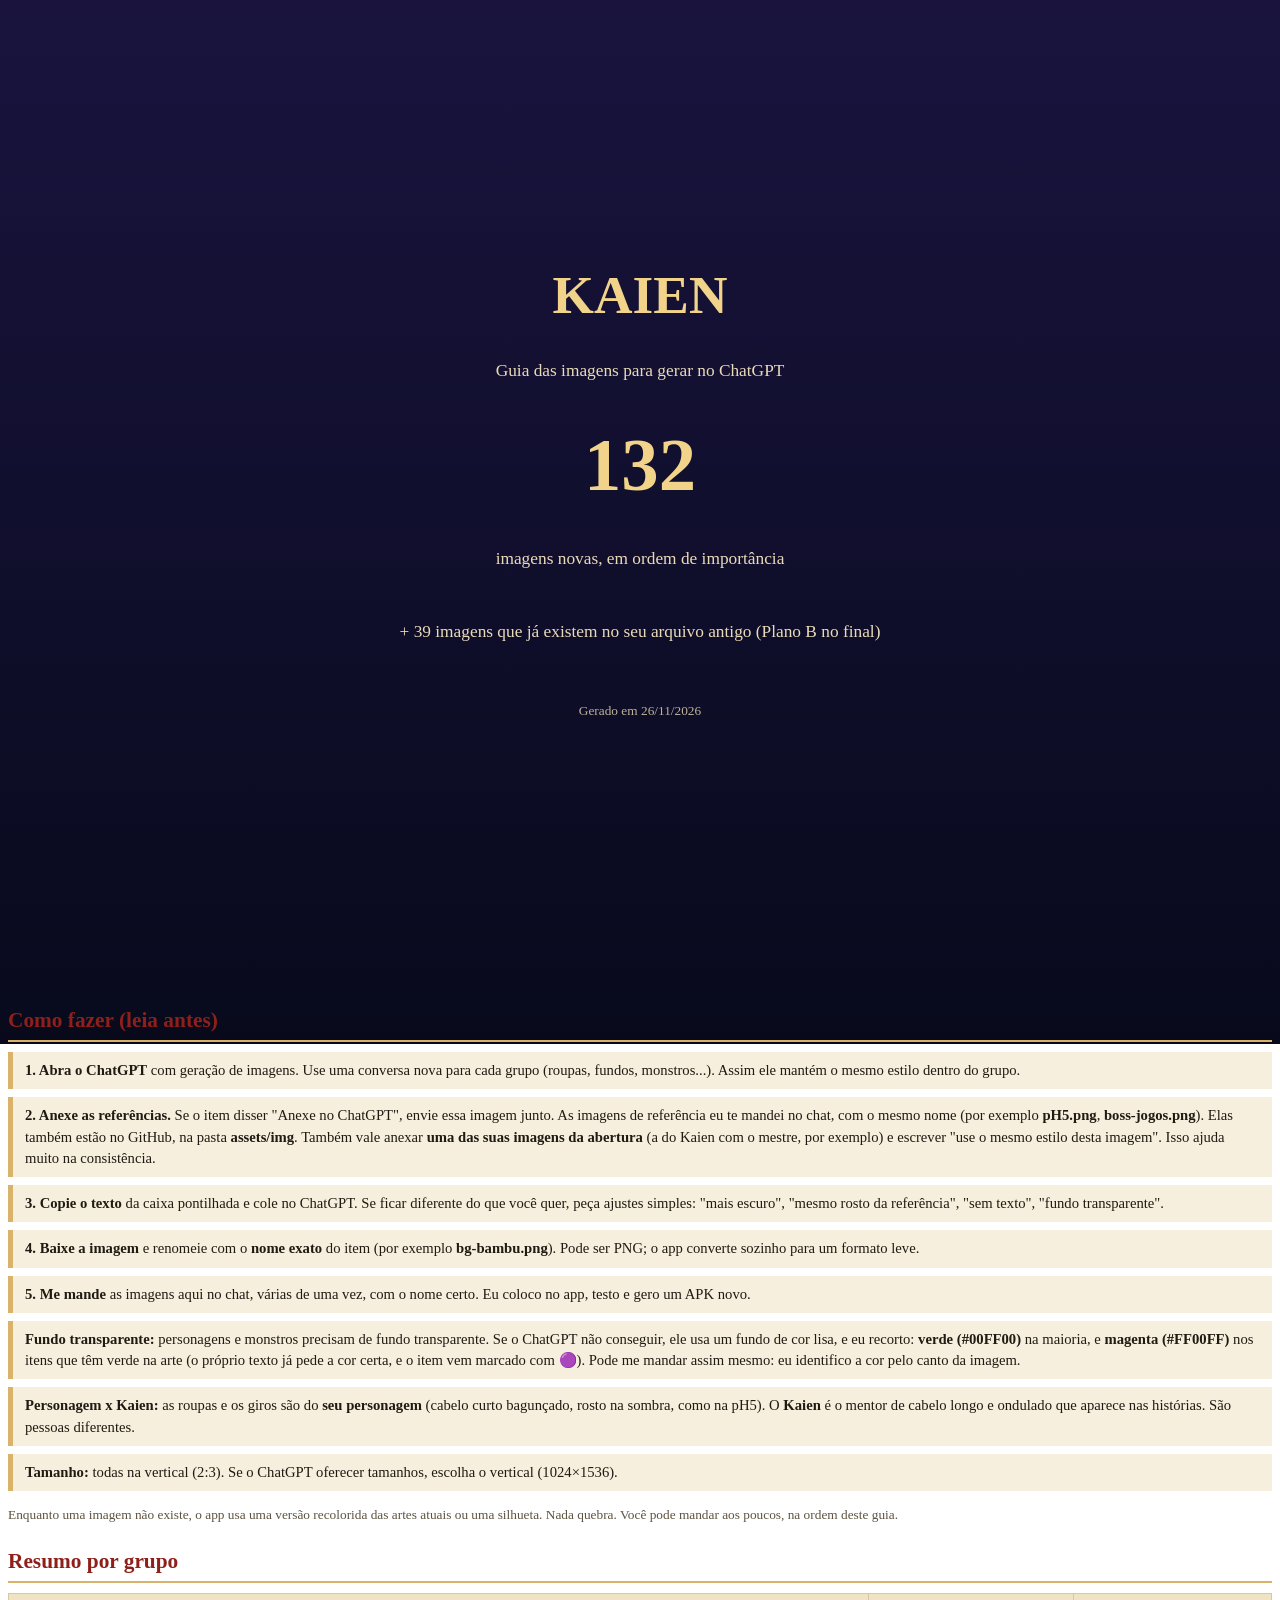
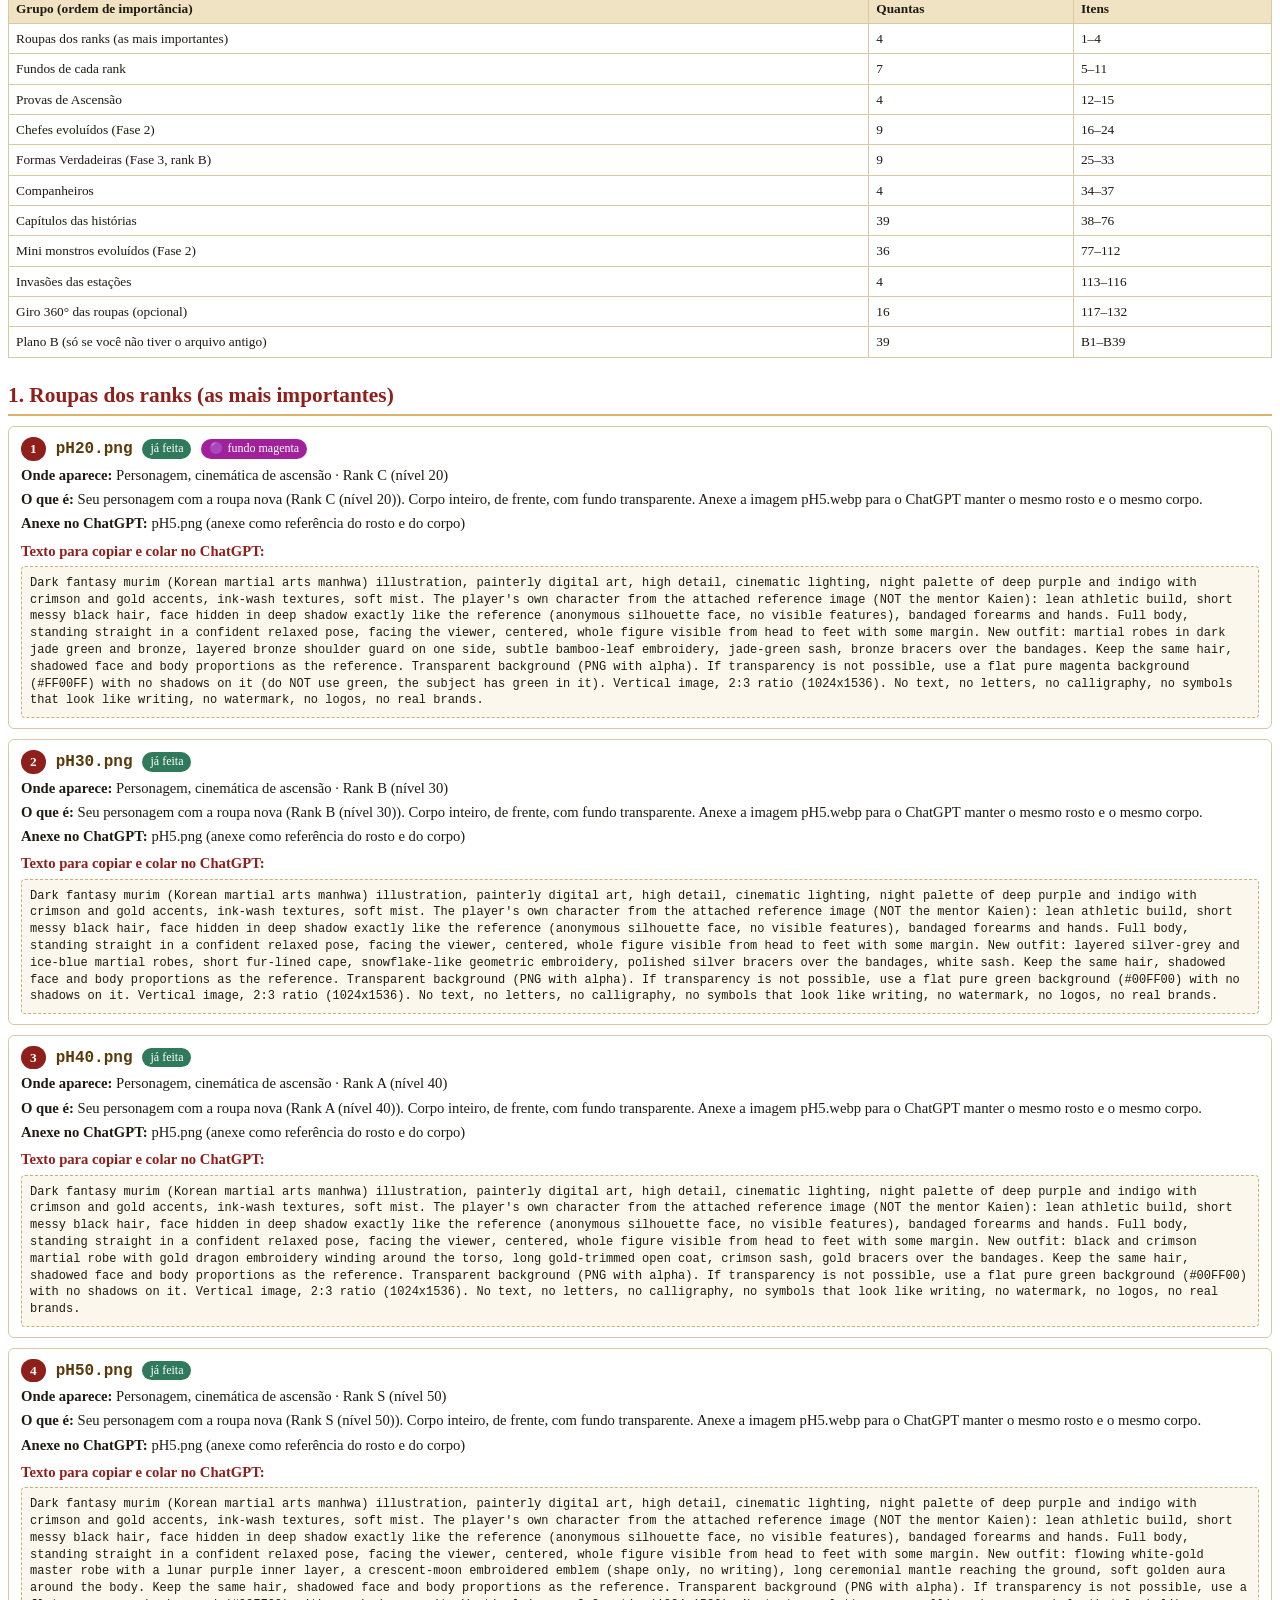
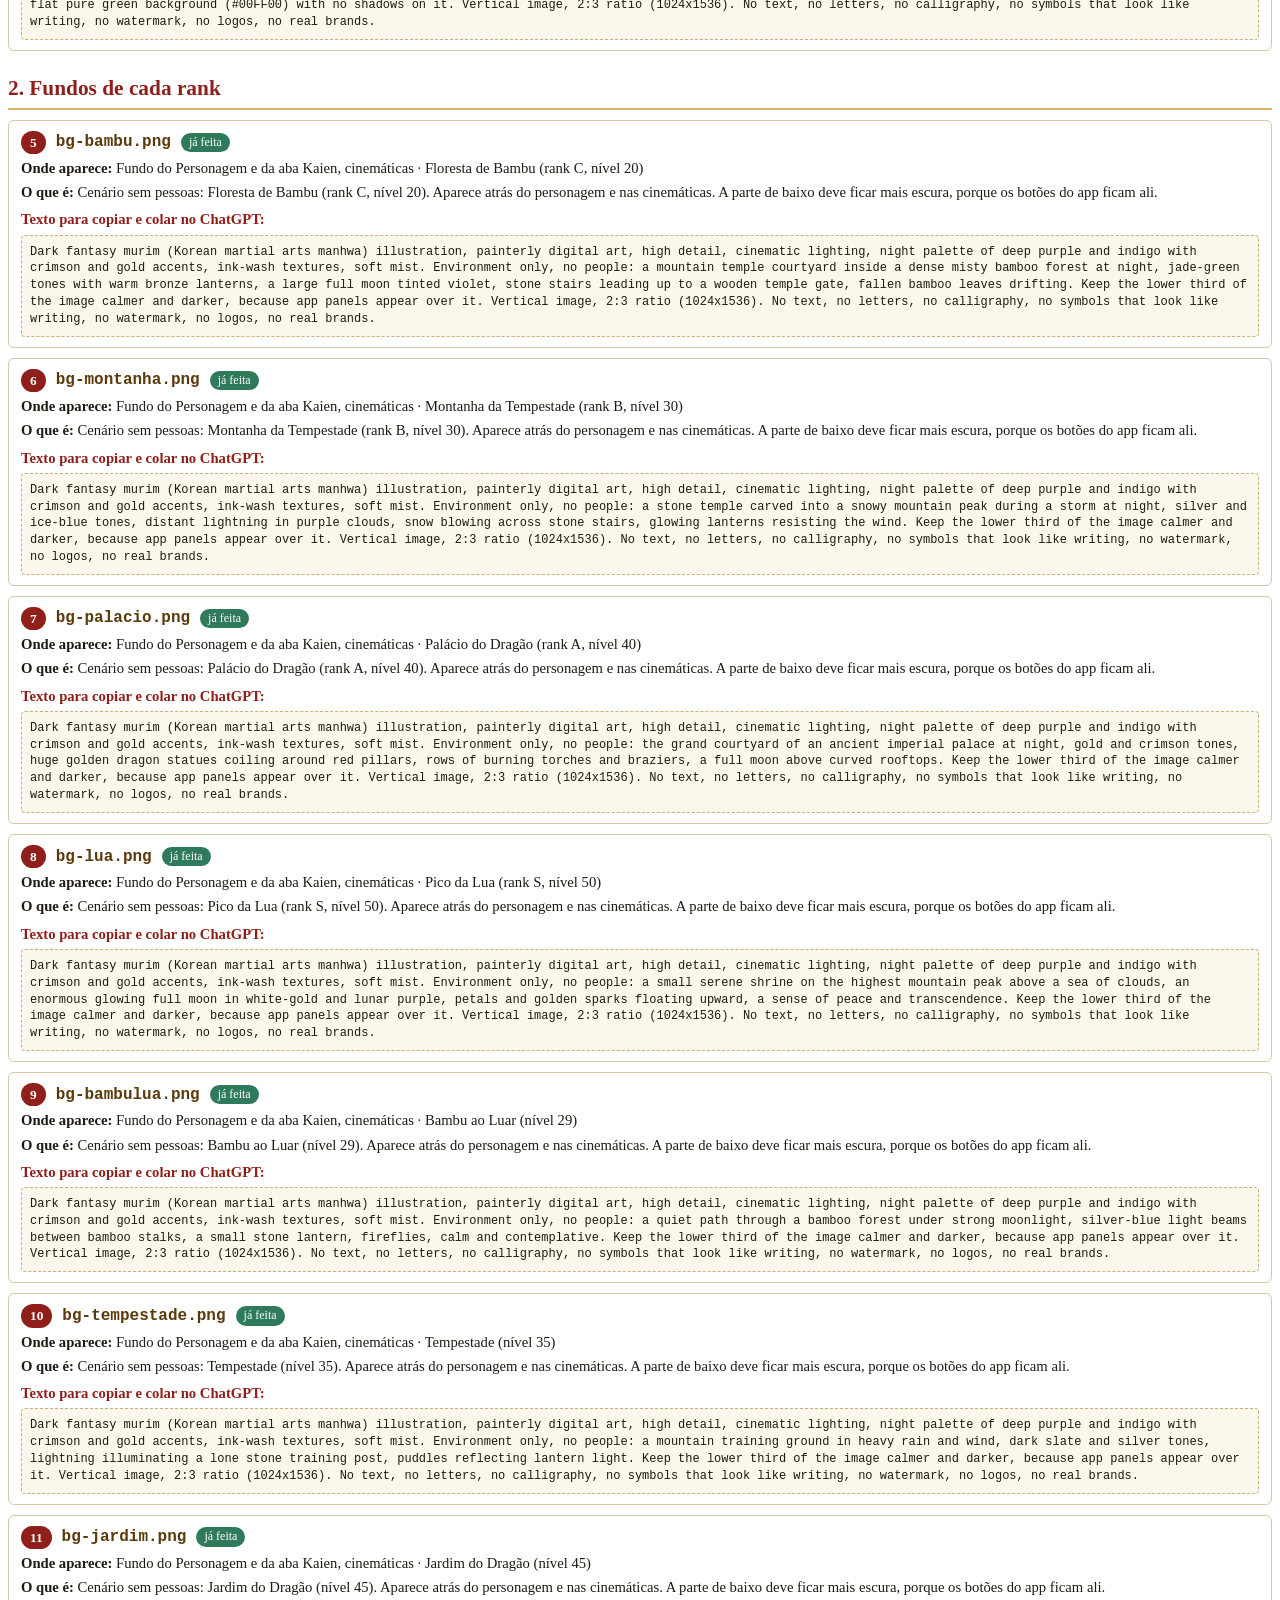
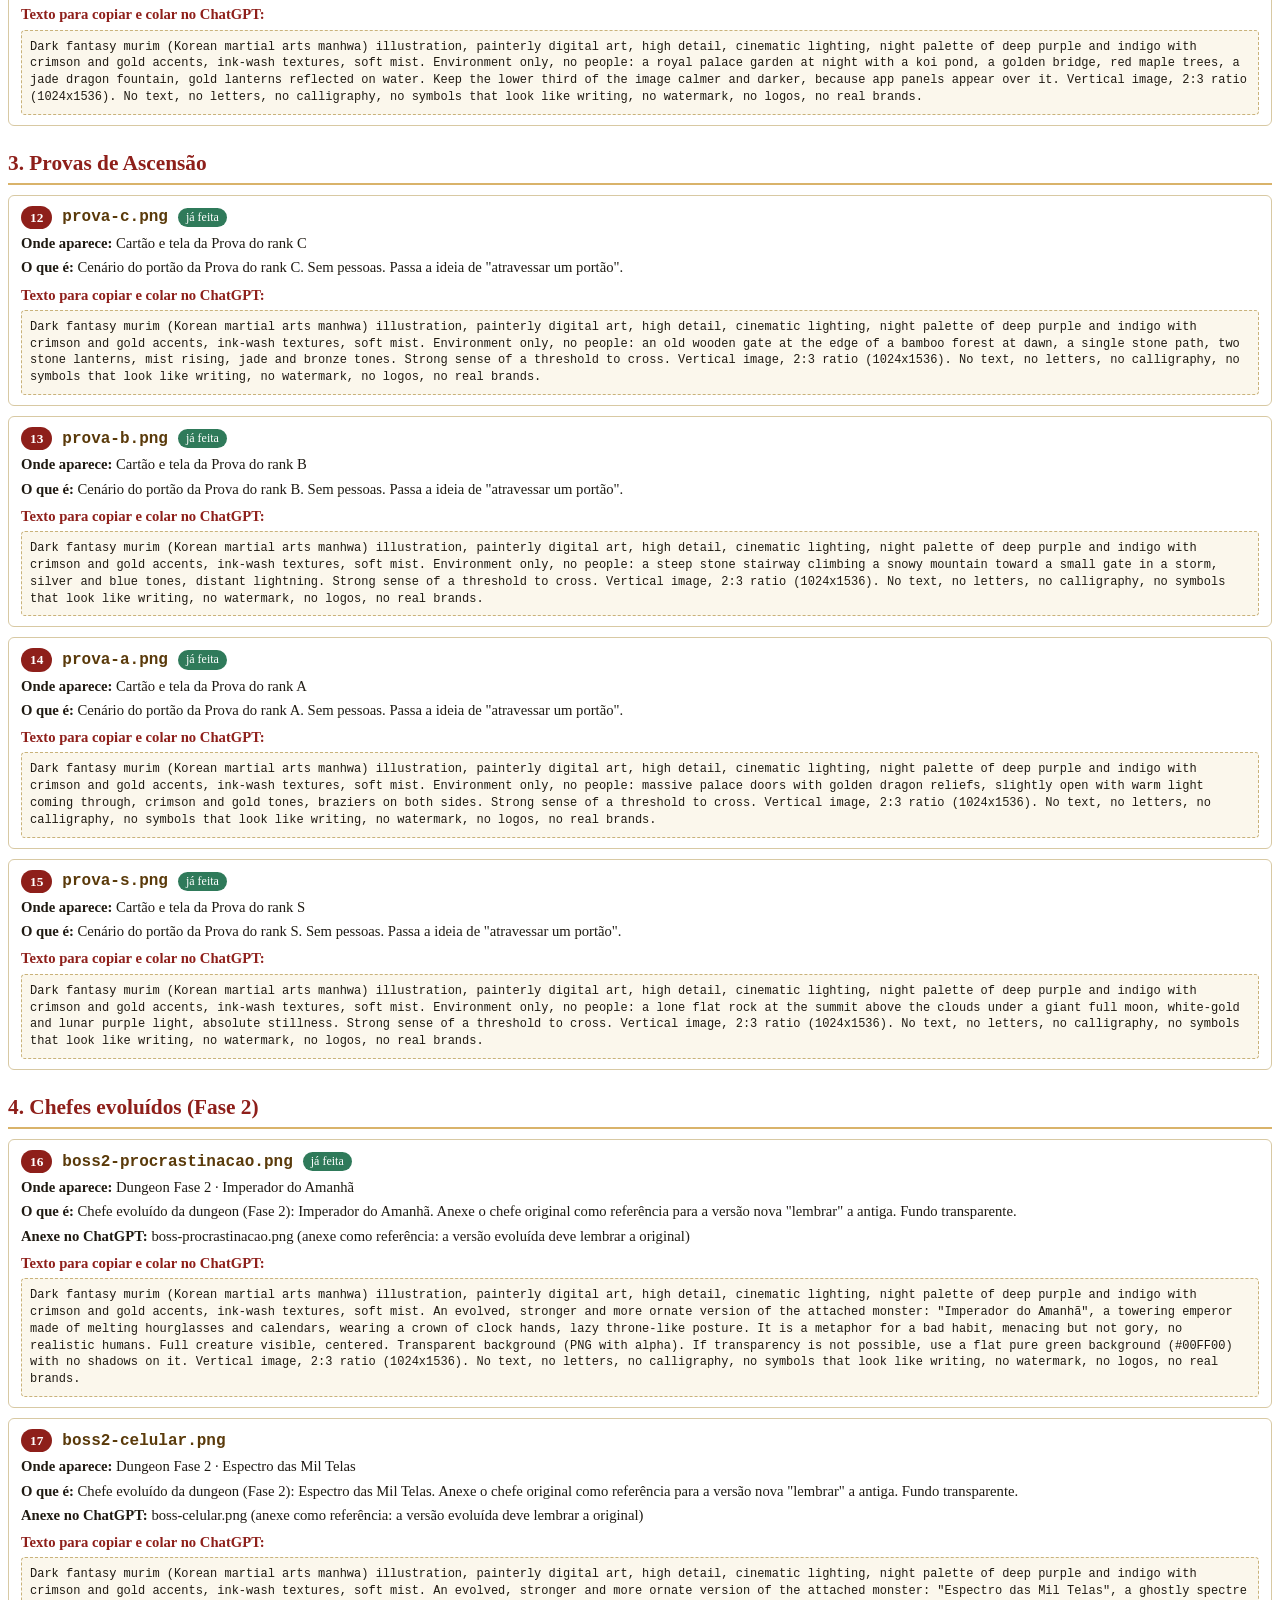
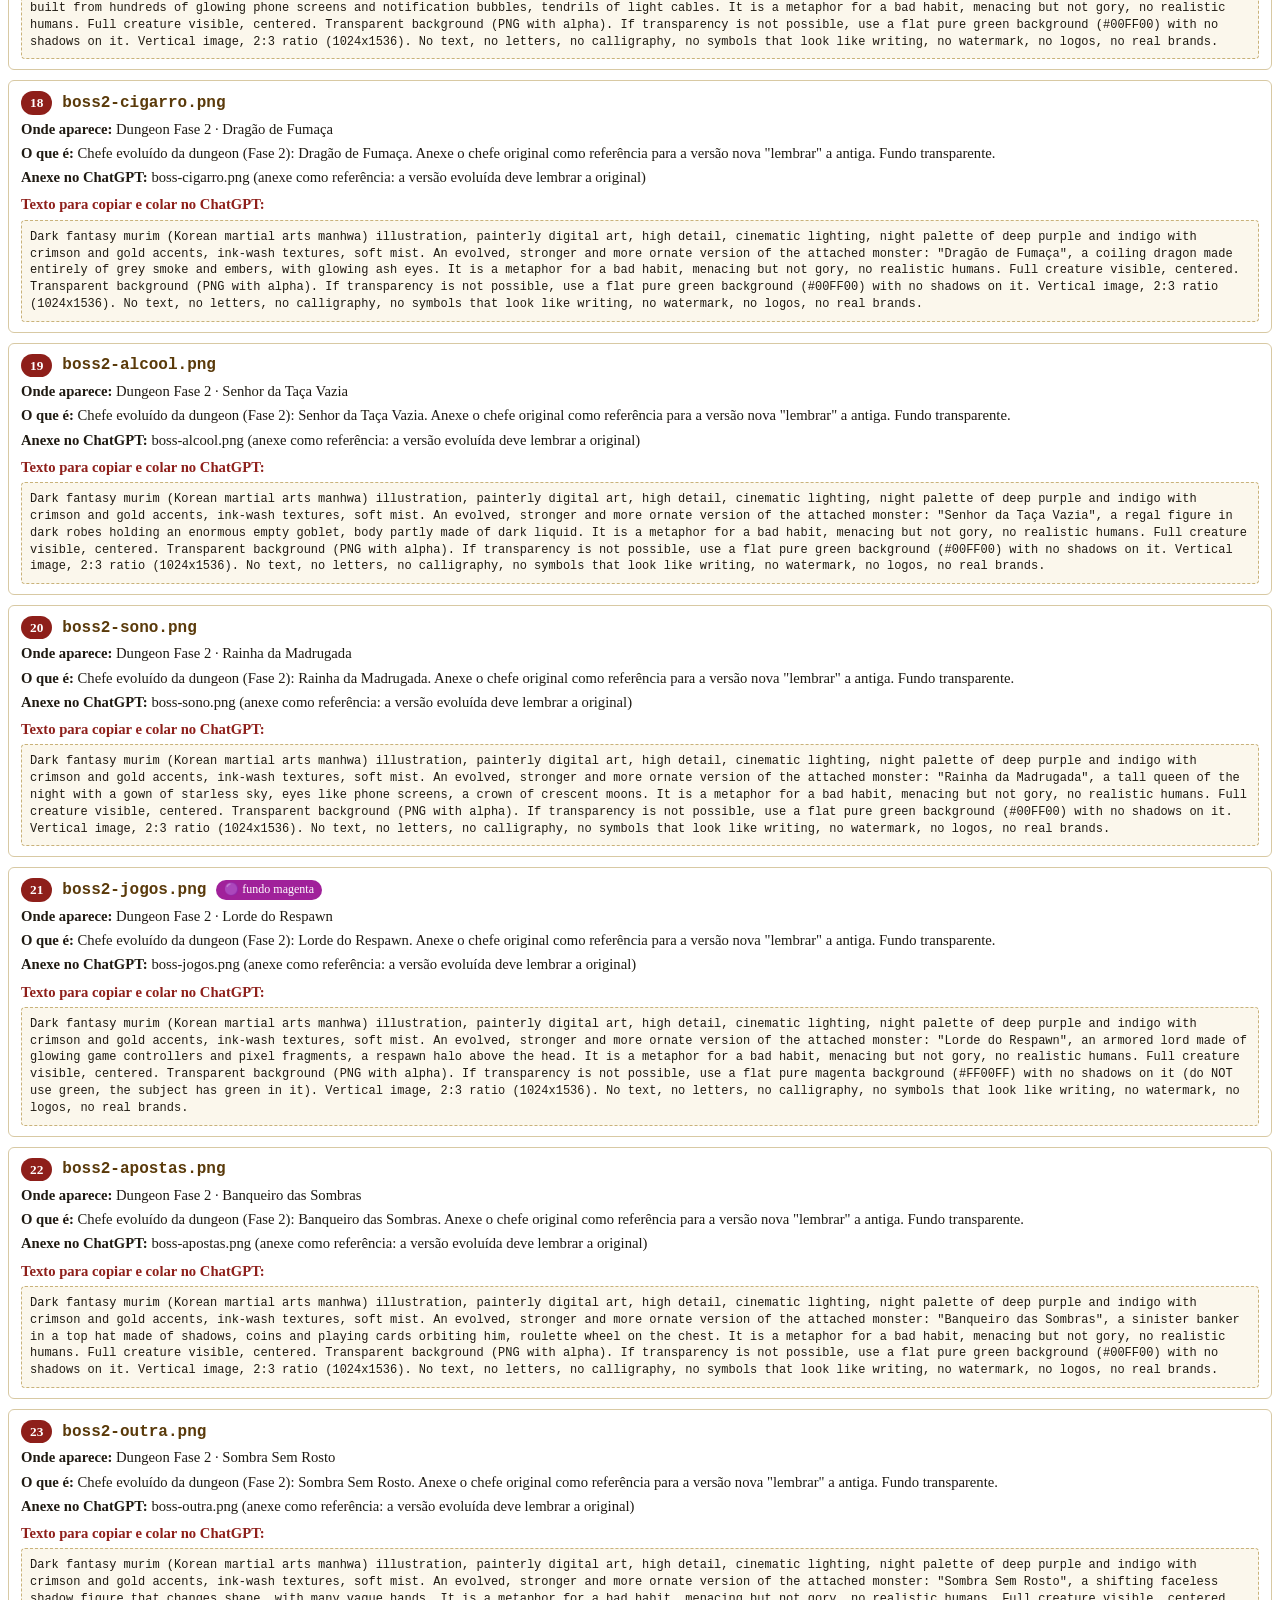
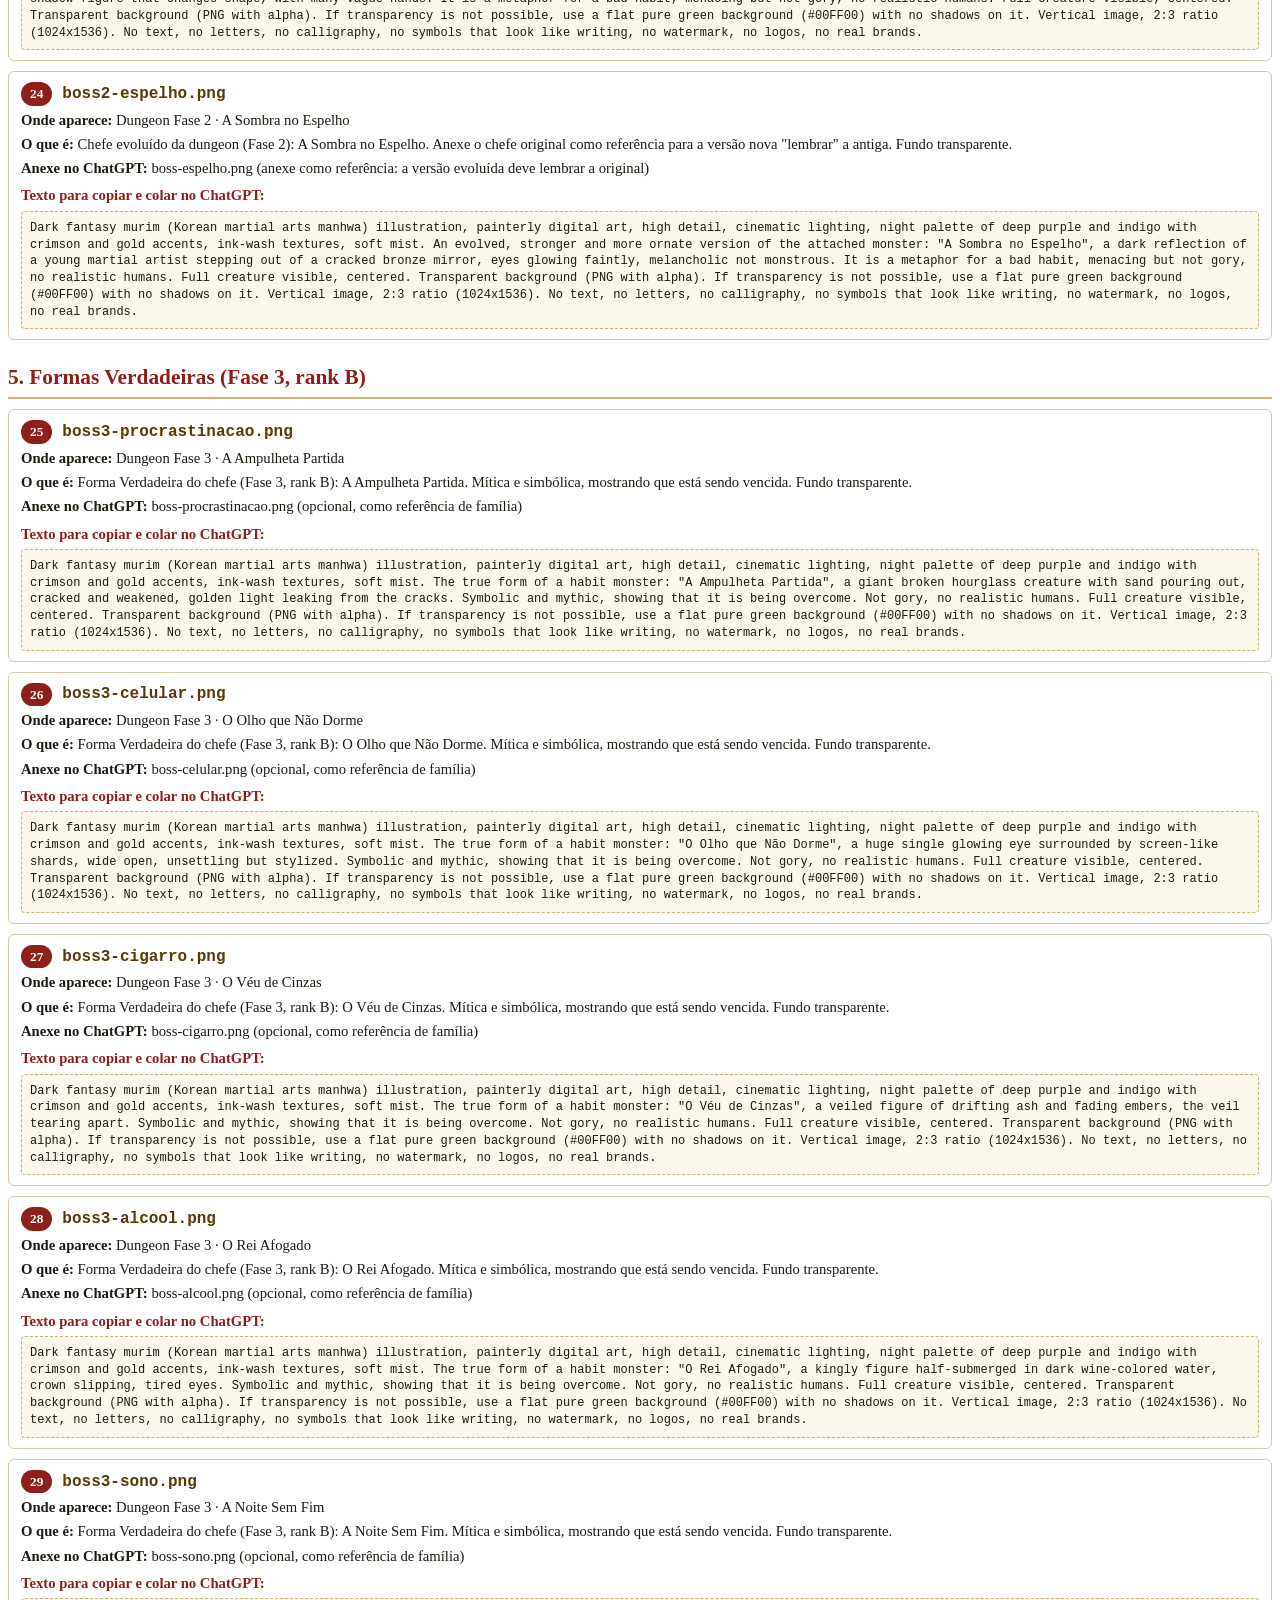
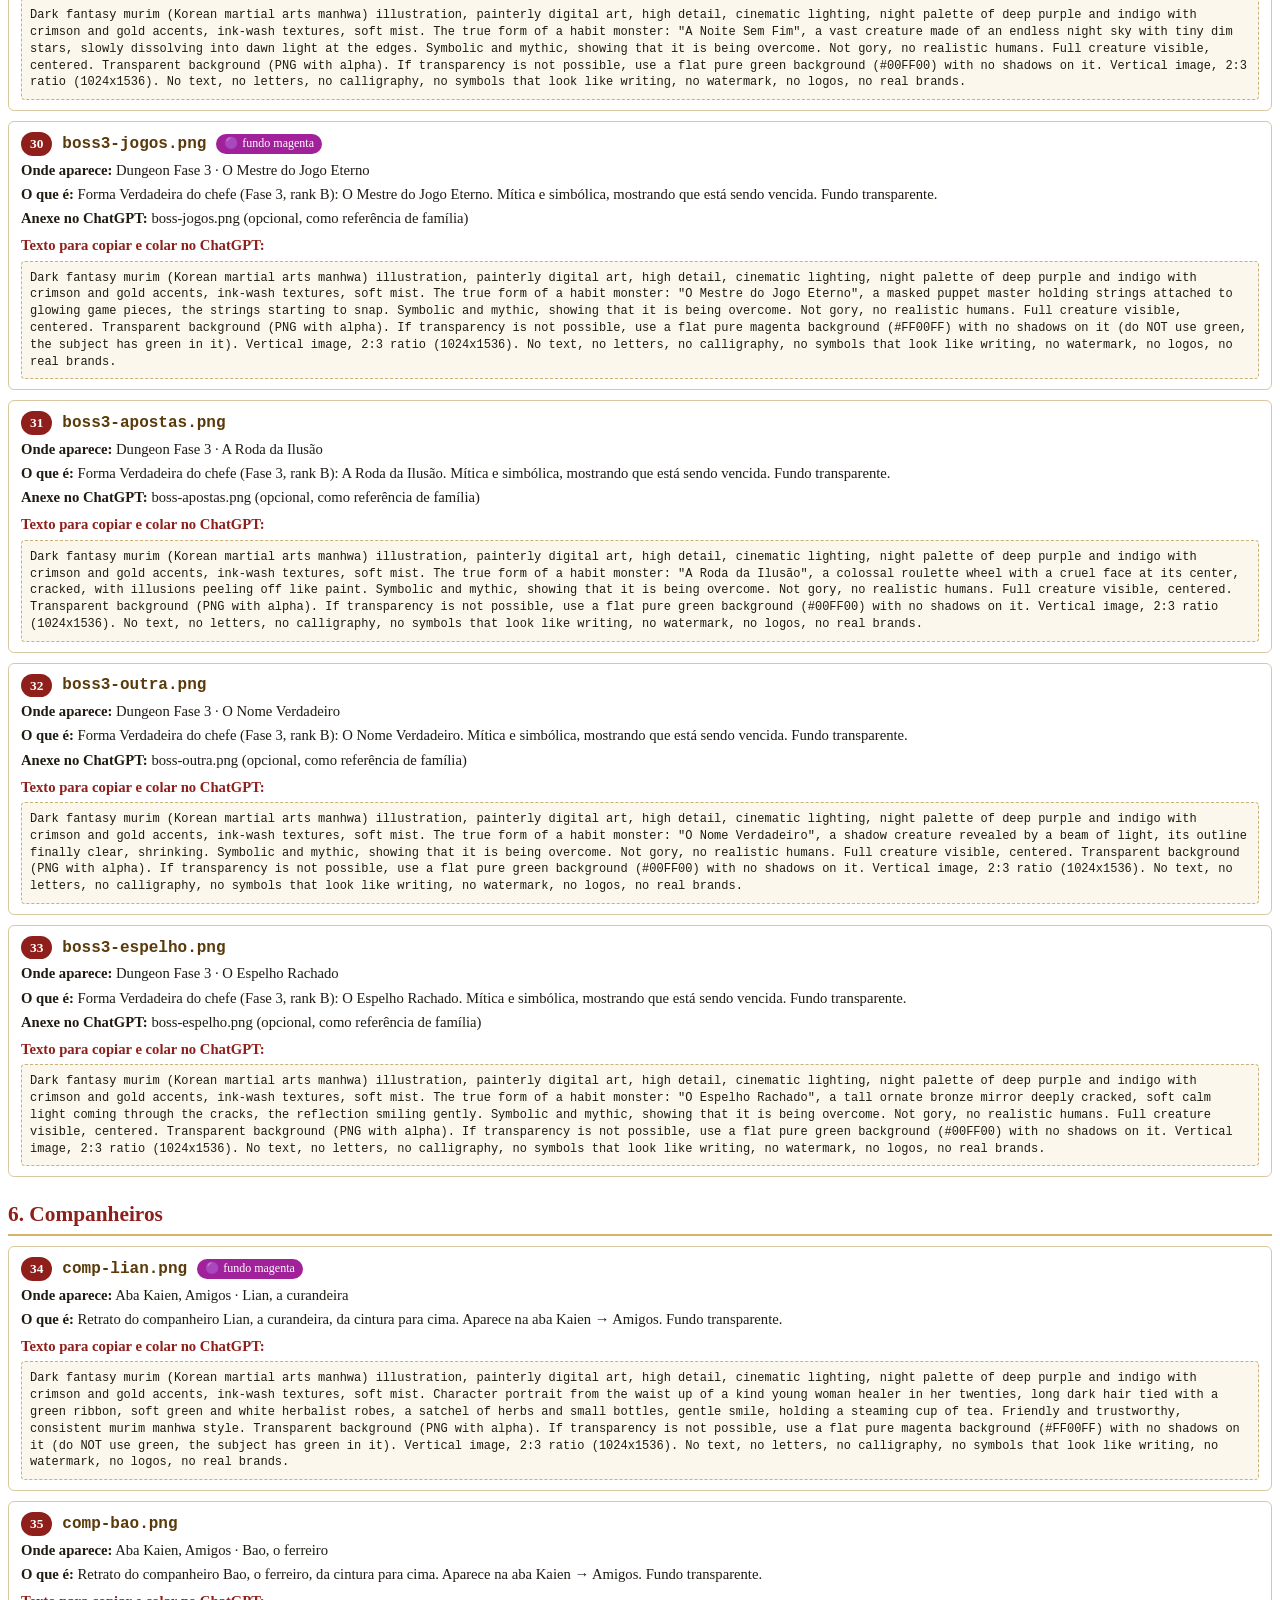
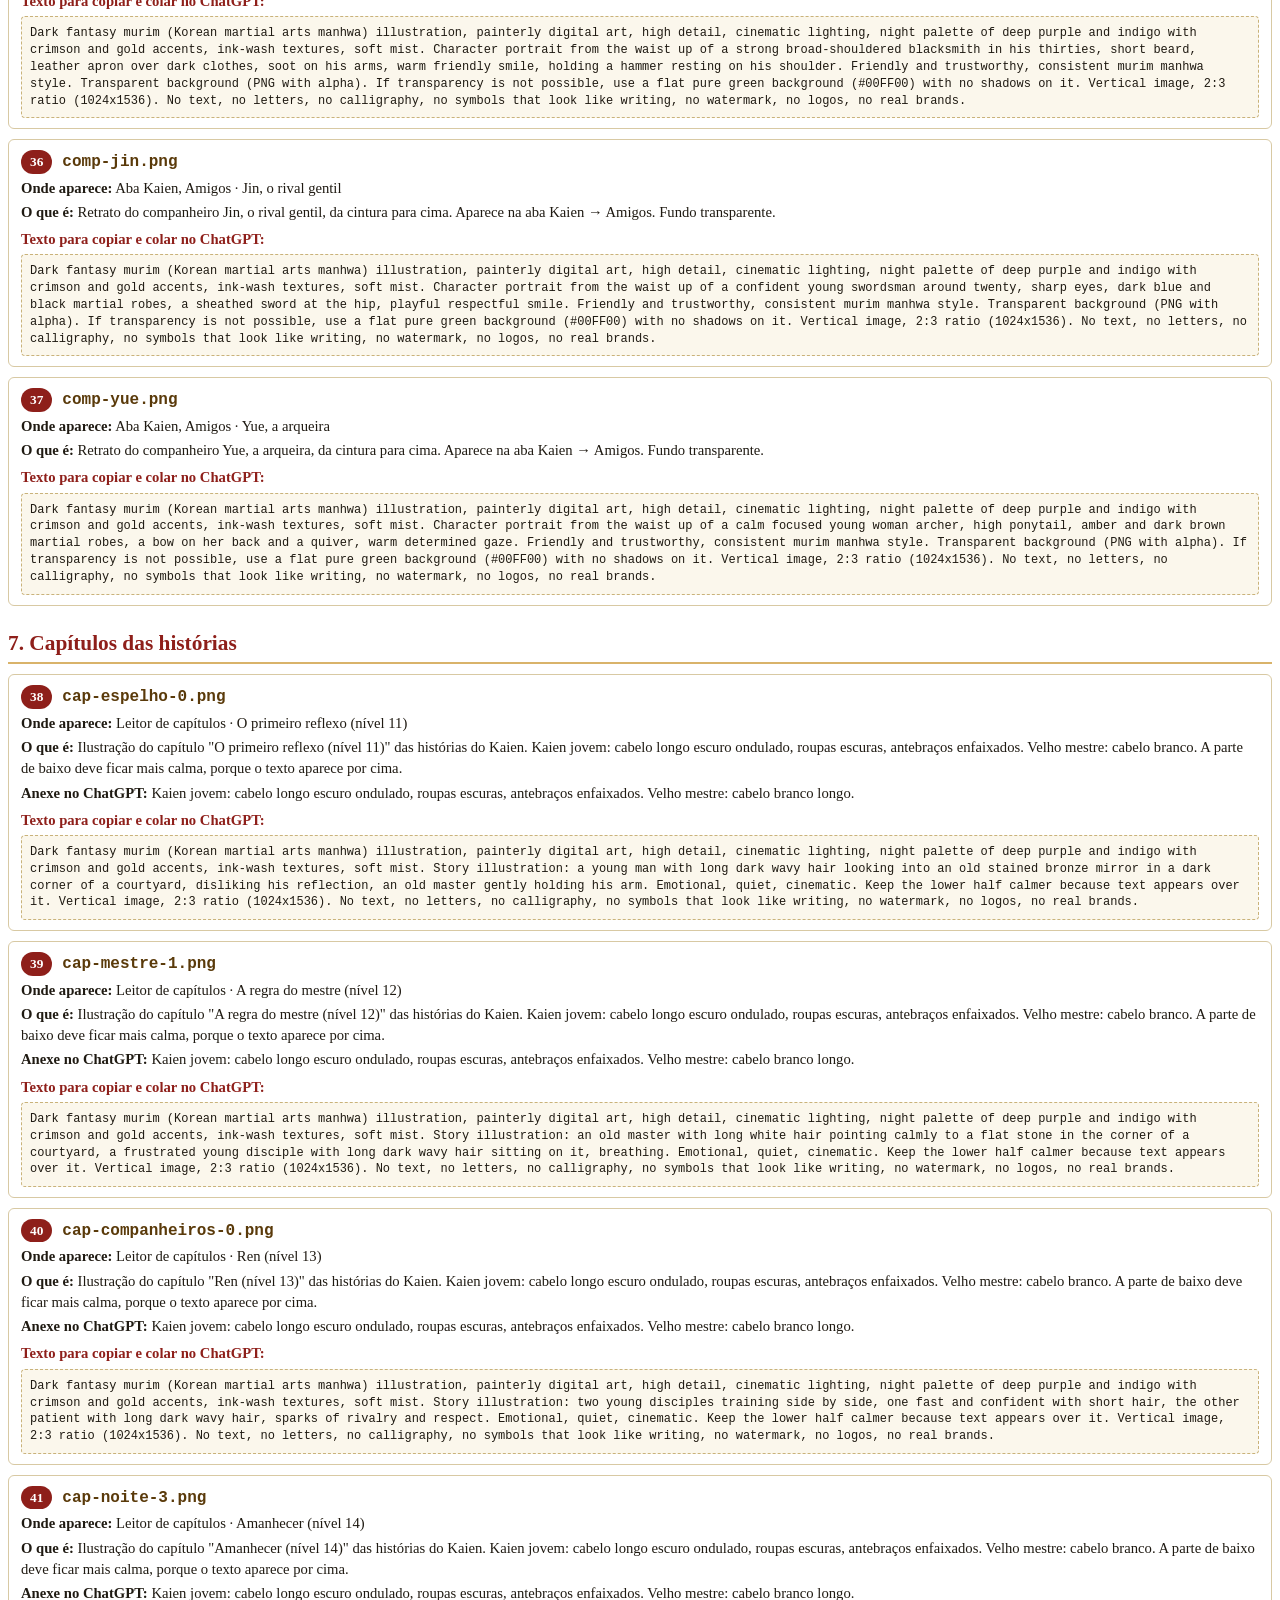
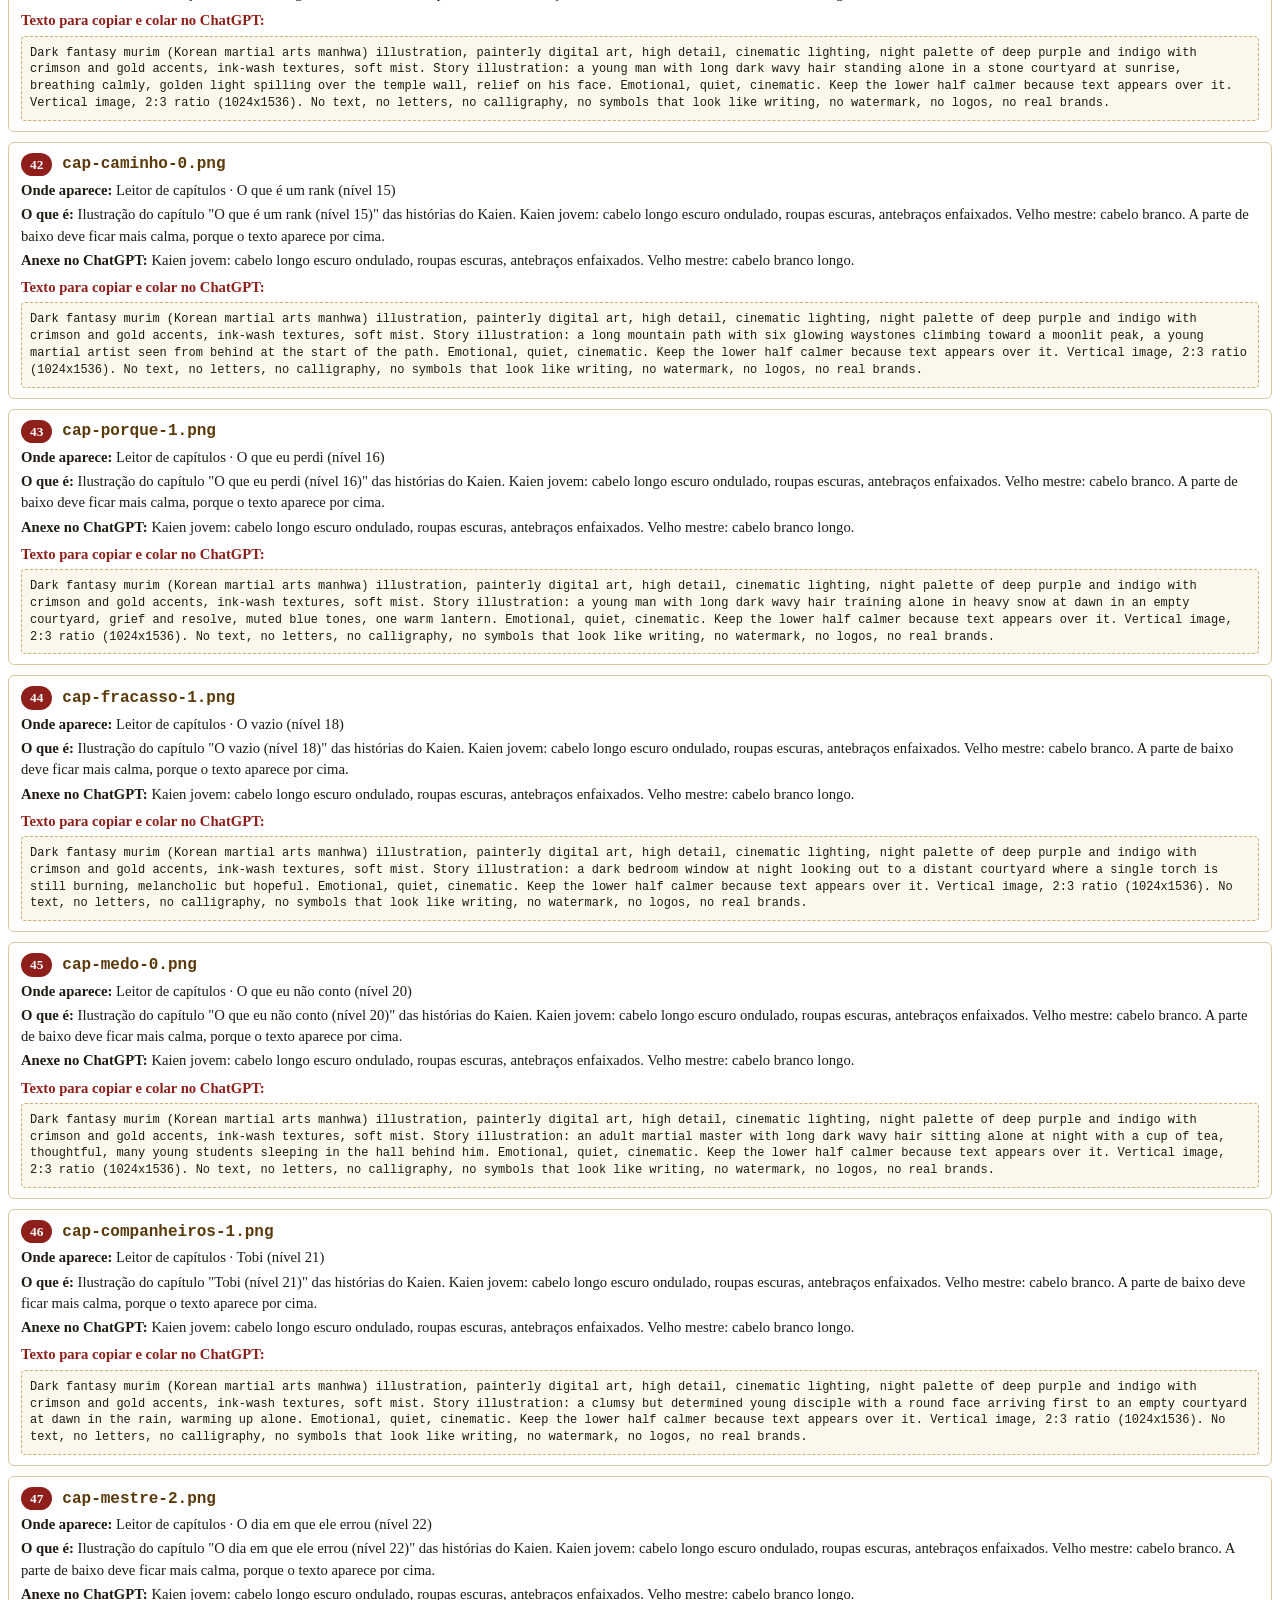
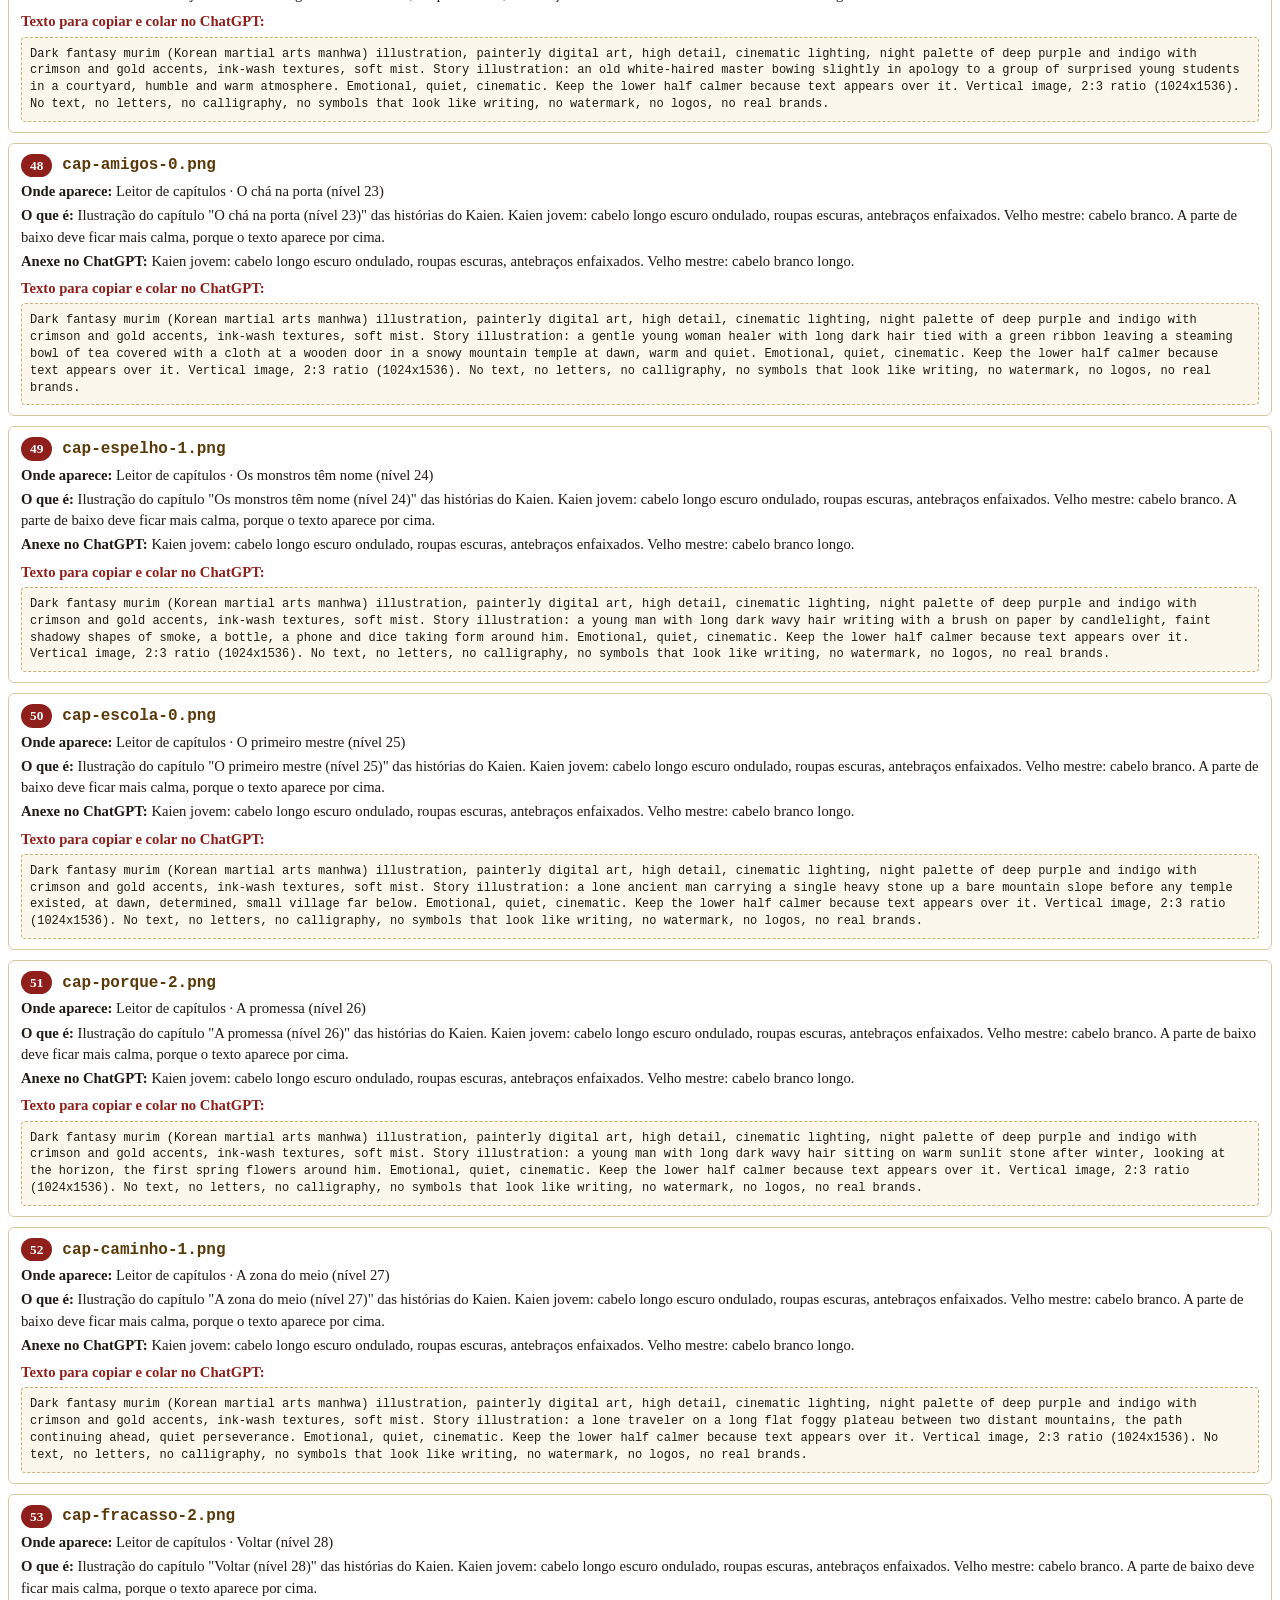
==== commit b83b75d9: "Arte no app: 4 roupas dos ranks, 7 fundos, 4 provas e o chefe evoluído da procrastinação; fundos, pe" ====
--- a/KAIEN-IMAGENS.html
+++ b/KAIEN-IMAGENS.html
@@ -23,37 +23,37 @@
 <div class="passo"><b>Tamanho:</b> todas na vertical (2:3). Se o ChatGPT oferecer tamanhos, escolha o vertical (1024×1536).</div>
 <p class="nota">Enquanto uma imagem não existe, o app usa uma versão recolorida das artes atuais ou uma silhueta. Nada quebra. Você pode mandar aos poucos, na ordem deste guia.</p>
 <h2>Resumo por grupo</h2><table><tr><th>Grupo (ordem de importância)</th><th>Quantas</th><th>Itens</th></tr><tr><td>Roupas dos ranks (as mais importantes)</td><td>4</td><td>1–4</td></tr><tr><td>Fundos de cada rank</td><td>7</td><td>5–11</td></tr><tr><td>Provas de Ascensão</td><td>4</td><td>12–15</td></tr><tr><td>Chefes evoluídos (Fase 2)</td><td>9</td><td>16–24</td></tr><tr><td>Formas Verdadeiras (Fase 3, rank B)</td><td>9</td><td>25–33</td></tr><tr><td>Companheiros</td><td>4</td><td>34–37</td></tr><tr><td>Capítulos das histórias</td><td>39</td><td>38–76</td></tr><tr><td>Mini monstros evoluídos (Fase 2)</td><td>36</td><td>77–112</td></tr><tr><td>Invasões das estações</td><td>4</td><td>113–116</td></tr><tr><td>Giro 360° das roupas (opcional)</td><td>16</td><td>117–132</td></tr><tr><td>Plano B (só se você não tiver o arquivo antigo)</td><td>39</td><td>B1–B39</td></tr></table>
-<h2>1. Roupas dos ranks (as mais importantes)</h2><section class="it"><div class="hd"><span class="n">1</span><span class="f">pH20.png</span><span class="mg">🟣 fundo magenta</span></div>
+<h2>1. Roupas dos ranks (as mais importantes)</h2><section class="it"><div class="hd"><span class="n">1</span><span class="f">pH20.png</span><span class="ok">já feita</span><span class="mg">🟣 fundo magenta</span></div>
 <p><b>Onde aparece:</b> Personagem, cinemática de ascensão · Rank C (nível 20)</p><p><b>O que é:</b> Seu personagem com a roupa nova (Rank C (nível 20)). Corpo inteiro, de frente, com fundo transparente. Anexe a imagem pH5.webp para o ChatGPT manter o mesmo rosto e o mesmo corpo.</p><p><b>Anexe no ChatGPT:</b> pH5.png (anexe como referência do rosto e do corpo)</p>
-<p class="cp">Texto para copiar e colar no ChatGPT:</p><pre>Dark fantasy murim (Korean martial arts manhwa) illustration, painterly digital art, high detail, cinematic lighting, night palette of deep purple and indigo with crimson and gold accents, ink-wash textures, soft mist. The player's own character from the attached reference image (NOT the mentor Kaien): lean athletic build, short messy black hair, face hidden in deep shadow exactly like the reference (anonymous silhouette face, no visible features), bandaged forearms and hands. Full body, standing straight in a confident relaxed pose, facing the viewer, centered, whole figure visible from head to feet with some margin. New outfit: martial robes in dark jade green and bronze, layered bronze shoulder guard on one side, subtle bamboo-leaf embroidery, jade-green sash, bronze bracers over the bandages. Keep the same hair, shadowed face and body proportions as the reference. Transparent background (PNG with alpha). If transparency is not possible, use a flat pure magenta background (#FF00FF) with no shadows on it (do NOT use green, the subject has green in it). Vertical image, 2:3 ratio (1024x1536). No text, no letters, no calligraphy, no symbols that look like writing, no watermark, no logos, no real brands.</pre></section><section class="it"><div class="hd"><span class="n">2</span><span class="f">pH30.png</span></div>
+<p class="cp">Texto para copiar e colar no ChatGPT:</p><pre>Dark fantasy murim (Korean martial arts manhwa) illustration, painterly digital art, high detail, cinematic lighting, night palette of deep purple and indigo with crimson and gold accents, ink-wash textures, soft mist. The player's own character from the attached reference image (NOT the mentor Kaien): lean athletic build, short messy black hair, face hidden in deep shadow exactly like the reference (anonymous silhouette face, no visible features), bandaged forearms and hands. Full body, standing straight in a confident relaxed pose, facing the viewer, centered, whole figure visible from head to feet with some margin. New outfit: martial robes in dark jade green and bronze, layered bronze shoulder guard on one side, subtle bamboo-leaf embroidery, jade-green sash, bronze bracers over the bandages. Keep the same hair, shadowed face and body proportions as the reference. Transparent background (PNG with alpha). If transparency is not possible, use a flat pure magenta background (#FF00FF) with no shadows on it (do NOT use green, the subject has green in it). Vertical image, 2:3 ratio (1024x1536). No text, no letters, no calligraphy, no symbols that look like writing, no watermark, no logos, no real brands.</pre></section><section class="it"><div class="hd"><span class="n">2</span><span class="f">pH30.png</span><span class="ok">já feita</span></div>
 <p><b>Onde aparece:</b> Personagem, cinemática de ascensão · Rank B (nível 30)</p><p><b>O que é:</b> Seu personagem com a roupa nova (Rank B (nível 30)). Corpo inteiro, de frente, com fundo transparente. Anexe a imagem pH5.webp para o ChatGPT manter o mesmo rosto e o mesmo corpo.</p><p><b>Anexe no ChatGPT:</b> pH5.png (anexe como referência do rosto e do corpo)</p>
-<p class="cp">Texto para copiar e colar no ChatGPT:</p><pre>Dark fantasy murim (Korean martial arts manhwa) illustration, painterly digital art, high detail, cinematic lighting, night palette of deep purple and indigo with crimson and gold accents, ink-wash textures, soft mist. The player's own character from the attached reference image (NOT the mentor Kaien): lean athletic build, short messy black hair, face hidden in deep shadow exactly like the reference (anonymous silhouette face, no visible features), bandaged forearms and hands. Full body, standing straight in a confident relaxed pose, facing the viewer, centered, whole figure visible from head to feet with some margin. New outfit: layered silver-grey and ice-blue martial robes, short fur-lined cape, snowflake-like geometric embroidery, polished silver bracers over the bandages, white sash. Keep the same hair, shadowed face and body proportions as the reference. Transparent background (PNG with alpha). If transparency is not possible, use a flat pure green background (#00FF00) with no shadows on it. Vertical image, 2:3 ratio (1024x1536). No text, no letters, no calligraphy, no symbols that look like writing, no watermark, no logos, no real brands.</pre></section><section class="it"><div class="hd"><span class="n">3</span><span class="f">pH40.png</span></div>
+<p class="cp">Texto para copiar e colar no ChatGPT:</p><pre>Dark fantasy murim (Korean martial arts manhwa) illustration, painterly digital art, high detail, cinematic lighting, night palette of deep purple and indigo with crimson and gold accents, ink-wash textures, soft mist. The player's own character from the attached reference image (NOT the mentor Kaien): lean athletic build, short messy black hair, face hidden in deep shadow exactly like the reference (anonymous silhouette face, no visible features), bandaged forearms and hands. Full body, standing straight in a confident relaxed pose, facing the viewer, centered, whole figure visible from head to feet with some margin. New outfit: layered silver-grey and ice-blue martial robes, short fur-lined cape, snowflake-like geometric embroidery, polished silver bracers over the bandages, white sash. Keep the same hair, shadowed face and body proportions as the reference. Transparent background (PNG with alpha). If transparency is not possible, use a flat pure green background (#00FF00) with no shadows on it. Vertical image, 2:3 ratio (1024x1536). No text, no letters, no calligraphy, no symbols that look like writing, no watermark, no logos, no real brands.</pre></section><section class="it"><div class="hd"><span class="n">3</span><span class="f">pH40.png</span><span class="ok">já feita</span></div>
 <p><b>Onde aparece:</b> Personagem, cinemática de ascensão · Rank A (nível 40)</p><p><b>O que é:</b> Seu personagem com a roupa nova (Rank A (nível 40)). Corpo inteiro, de frente, com fundo transparente. Anexe a imagem pH5.webp para o ChatGPT manter o mesmo rosto e o mesmo corpo.</p><p><b>Anexe no ChatGPT:</b> pH5.png (anexe como referência do rosto e do corpo)</p>
-<p class="cp">Texto para copiar e colar no ChatGPT:</p><pre>Dark fantasy murim (Korean martial arts manhwa) illustration, painterly digital art, high detail, cinematic lighting, night palette of deep purple and indigo with crimson and gold accents, ink-wash textures, soft mist. The player's own character from the attached reference image (NOT the mentor Kaien): lean athletic build, short messy black hair, face hidden in deep shadow exactly like the reference (anonymous silhouette face, no visible features), bandaged forearms and hands. Full body, standing straight in a confident relaxed pose, facing the viewer, centered, whole figure visible from head to feet with some margin. New outfit: black and crimson martial robe with gold dragon embroidery winding around the torso, long gold-trimmed open coat, crimson sash, gold bracers over the bandages. Keep the same hair, shadowed face and body proportions as the reference. Transparent background (PNG with alpha). If transparency is not possible, use a flat pure green background (#00FF00) with no shadows on it. Vertical image, 2:3 ratio (1024x1536). No text, no letters, no calligraphy, no symbols that look like writing, no watermark, no logos, no real brands.</pre></section><section class="it"><div class="hd"><span class="n">4</span><span class="f">pH50.png</span></div>
+<p class="cp">Texto para copiar e colar no ChatGPT:</p><pre>Dark fantasy murim (Korean martial arts manhwa) illustration, painterly digital art, high detail, cinematic lighting, night palette of deep purple and indigo with crimson and gold accents, ink-wash textures, soft mist. The player's own character from the attached reference image (NOT the mentor Kaien): lean athletic build, short messy black hair, face hidden in deep shadow exactly like the reference (anonymous silhouette face, no visible features), bandaged forearms and hands. Full body, standing straight in a confident relaxed pose, facing the viewer, centered, whole figure visible from head to feet with some margin. New outfit: black and crimson martial robe with gold dragon embroidery winding around the torso, long gold-trimmed open coat, crimson sash, gold bracers over the bandages. Keep the same hair, shadowed face and body proportions as the reference. Transparent background (PNG with alpha). If transparency is not possible, use a flat pure green background (#00FF00) with no shadows on it. Vertical image, 2:3 ratio (1024x1536). No text, no letters, no calligraphy, no symbols that look like writing, no watermark, no logos, no real brands.</pre></section><section class="it"><div class="hd"><span class="n">4</span><span class="f">pH50.png</span><span class="ok">já feita</span></div>
 <p><b>Onde aparece:</b> Personagem, cinemática de ascensão · Rank S (nível 50)</p><p><b>O que é:</b> Seu personagem com a roupa nova (Rank S (nível 50)). Corpo inteiro, de frente, com fundo transparente. Anexe a imagem pH5.webp para o ChatGPT manter o mesmo rosto e o mesmo corpo.</p><p><b>Anexe no ChatGPT:</b> pH5.png (anexe como referência do rosto e do corpo)</p>
-<p class="cp">Texto para copiar e colar no ChatGPT:</p><pre>Dark fantasy murim (Korean martial arts manhwa) illustration, painterly digital art, high detail, cinematic lighting, night palette of deep purple and indigo with crimson and gold accents, ink-wash textures, soft mist. The player's own character from the attached reference image (NOT the mentor Kaien): lean athletic build, short messy black hair, face hidden in deep shadow exactly like the reference (anonymous silhouette face, no visible features), bandaged forearms and hands. Full body, standing straight in a confident relaxed pose, facing the viewer, centered, whole figure visible from head to feet with some margin. New outfit: flowing white-gold master robe with a lunar purple inner layer, a crescent-moon embroidered emblem (shape only, no writing), long ceremonial mantle reaching the ground, soft golden aura around the body. Keep the same hair, shadowed face and body proportions as the reference. Transparent background (PNG with alpha). If transparency is not possible, use a flat pure green background (#00FF00) with no shadows on it. Vertical image, 2:3 ratio (1024x1536). No text, no letters, no calligraphy, no symbols that look like writing, no watermark, no logos, no real brands.</pre></section><h2>2. Fundos de cada rank</h2><section class="it"><div class="hd"><span class="n">5</span><span class="f">bg-bambu.png</span></div>
+<p class="cp">Texto para copiar e colar no ChatGPT:</p><pre>Dark fantasy murim (Korean martial arts manhwa) illustration, painterly digital art, high detail, cinematic lighting, night palette of deep purple and indigo with crimson and gold accents, ink-wash textures, soft mist. The player's own character from the attached reference image (NOT the mentor Kaien): lean athletic build, short messy black hair, face hidden in deep shadow exactly like the reference (anonymous silhouette face, no visible features), bandaged forearms and hands. Full body, standing straight in a confident relaxed pose, facing the viewer, centered, whole figure visible from head to feet with some margin. New outfit: flowing white-gold master robe with a lunar purple inner layer, a crescent-moon embroidered emblem (shape only, no writing), long ceremonial mantle reaching the ground, soft golden aura around the body. Keep the same hair, shadowed face and body proportions as the reference. Transparent background (PNG with alpha). If transparency is not possible, use a flat pure green background (#00FF00) with no shadows on it. Vertical image, 2:3 ratio (1024x1536). No text, no letters, no calligraphy, no symbols that look like writing, no watermark, no logos, no real brands.</pre></section><h2>2. Fundos de cada rank</h2><section class="it"><div class="hd"><span class="n">5</span><span class="f">bg-bambu.png</span><span class="ok">já feita</span></div>
 <p><b>Onde aparece:</b> Fundo do Personagem e da aba Kaien, cinemáticas · Floresta de Bambu (rank C, nível 20)</p><p><b>O que é:</b> Cenário sem pessoas: Floresta de Bambu (rank C, nível 20). Aparece atrás do personagem e nas cinemáticas. A parte de baixo deve ficar mais escura, porque os botões do app ficam ali.</p>
-<p class="cp">Texto para copiar e colar no ChatGPT:</p><pre>Dark fantasy murim (Korean martial arts manhwa) illustration, painterly digital art, high detail, cinematic lighting, night palette of deep purple and indigo with crimson and gold accents, ink-wash textures, soft mist. Environment only, no people: a mountain temple courtyard inside a dense misty bamboo forest at night, jade-green tones with warm bronze lanterns, a large full moon tinted violet, stone stairs leading up to a wooden temple gate, fallen bamboo leaves drifting. Keep the lower third of the image calmer and darker, because app panels appear over it. Vertical image, 2:3 ratio (1024x1536). No text, no letters, no calligraphy, no symbols that look like writing, no watermark, no logos, no real brands.</pre></section><section class="it"><div class="hd"><span class="n">6</span><span class="f">bg-montanha.png</span></div>
+<p class="cp">Texto para copiar e colar no ChatGPT:</p><pre>Dark fantasy murim (Korean martial arts manhwa) illustration, painterly digital art, high detail, cinematic lighting, night palette of deep purple and indigo with crimson and gold accents, ink-wash textures, soft mist. Environment only, no people: a mountain temple courtyard inside a dense misty bamboo forest at night, jade-green tones with warm bronze lanterns, a large full moon tinted violet, stone stairs leading up to a wooden temple gate, fallen bamboo leaves drifting. Keep the lower third of the image calmer and darker, because app panels appear over it. Vertical image, 2:3 ratio (1024x1536). No text, no letters, no calligraphy, no symbols that look like writing, no watermark, no logos, no real brands.</pre></section><section class="it"><div class="hd"><span class="n">6</span><span class="f">bg-montanha.png</span><span class="ok">já feita</span></div>
 <p><b>Onde aparece:</b> Fundo do Personagem e da aba Kaien, cinemáticas · Montanha da Tempestade (rank B, nível 30)</p><p><b>O que é:</b> Cenário sem pessoas: Montanha da Tempestade (rank B, nível 30). Aparece atrás do personagem e nas cinemáticas. A parte de baixo deve ficar mais escura, porque os botões do app ficam ali.</p>
-<p class="cp">Texto para copiar e colar no ChatGPT:</p><pre>Dark fantasy murim (Korean martial arts manhwa) illustration, painterly digital art, high detail, cinematic lighting, night palette of deep purple and indigo with crimson and gold accents, ink-wash textures, soft mist. Environment only, no people: a stone temple carved into a snowy mountain peak during a storm at night, silver and ice-blue tones, distant lightning in purple clouds, snow blowing across stone stairs, glowing lanterns resisting the wind. Keep the lower third of the image calmer and darker, because app panels appear over it. Vertical image, 2:3 ratio (1024x1536). No text, no letters, no calligraphy, no symbols that look like writing, no watermark, no logos, no real brands.</pre></section><section class="it"><div class="hd"><span class="n">7</span><span class="f">bg-palacio.png</span></div>
+<p class="cp">Texto para copiar e colar no ChatGPT:</p><pre>Dark fantasy murim (Korean martial arts manhwa) illustration, painterly digital art, high detail, cinematic lighting, night palette of deep purple and indigo with crimson and gold accents, ink-wash textures, soft mist. Environment only, no people: a stone temple carved into a snowy mountain peak during a storm at night, silver and ice-blue tones, distant lightning in purple clouds, snow blowing across stone stairs, glowing lanterns resisting the wind. Keep the lower third of the image calmer and darker, because app panels appear over it. Vertical image, 2:3 ratio (1024x1536). No text, no letters, no calligraphy, no symbols that look like writing, no watermark, no logos, no real brands.</pre></section><section class="it"><div class="hd"><span class="n">7</span><span class="f">bg-palacio.png</span><span class="ok">já feita</span></div>
 <p><b>Onde aparece:</b> Fundo do Personagem e da aba Kaien, cinemáticas · Palácio do Dragão (rank A, nível 40)</p><p><b>O que é:</b> Cenário sem pessoas: Palácio do Dragão (rank A, nível 40). Aparece atrás do personagem e nas cinemáticas. A parte de baixo deve ficar mais escura, porque os botões do app ficam ali.</p>
-<p class="cp">Texto para copiar e colar no ChatGPT:</p><pre>Dark fantasy murim (Korean martial arts manhwa) illustration, painterly digital art, high detail, cinematic lighting, night palette of deep purple and indigo with crimson and gold accents, ink-wash textures, soft mist. Environment only, no people: the grand courtyard of an ancient imperial palace at night, gold and crimson tones, huge golden dragon statues coiling around red pillars, rows of burning torches and braziers, a full moon above curved rooftops. Keep the lower third of the image calmer and darker, because app panels appear over it. Vertical image, 2:3 ratio (1024x1536). No text, no letters, no calligraphy, no symbols that look like writing, no watermark, no logos, no real brands.</pre></section><section class="it"><div class="hd"><span class="n">8</span><span class="f">bg-lua.png</span></div>
+<p class="cp">Texto para copiar e colar no ChatGPT:</p><pre>Dark fantasy murim (Korean martial arts manhwa) illustration, painterly digital art, high detail, cinematic lighting, night palette of deep purple and indigo with crimson and gold accents, ink-wash textures, soft mist. Environment only, no people: the grand courtyard of an ancient imperial palace at night, gold and crimson tones, huge golden dragon statues coiling around red pillars, rows of burning torches and braziers, a full moon above curved rooftops. Keep the lower third of the image calmer and darker, because app panels appear over it. Vertical image, 2:3 ratio (1024x1536). No text, no letters, no calligraphy, no symbols that look like writing, no watermark, no logos, no real brands.</pre></section><section class="it"><div class="hd"><span class="n">8</span><span class="f">bg-lua.png</span><span class="ok">já feita</span></div>
 <p><b>Onde aparece:</b> Fundo do Personagem e da aba Kaien, cinemáticas · Pico da Lua (rank S, nível 50)</p><p><b>O que é:</b> Cenário sem pessoas: Pico da Lua (rank S, nível 50). Aparece atrás do personagem e nas cinemáticas. A parte de baixo deve ficar mais escura, porque os botões do app ficam ali.</p>
-<p class="cp">Texto para copiar e colar no ChatGPT:</p><pre>Dark fantasy murim (Korean martial arts manhwa) illustration, painterly digital art, high detail, cinematic lighting, night palette of deep purple and indigo with crimson and gold accents, ink-wash textures, soft mist. Environment only, no people: a small serene shrine on the highest mountain peak above a sea of clouds, an enormous glowing full moon in white-gold and lunar purple, petals and golden sparks floating upward, a sense of peace and transcendence. Keep the lower third of the image calmer and darker, because app panels appear over it. Vertical image, 2:3 ratio (1024x1536). No text, no letters, no calligraphy, no symbols that look like writing, no watermark, no logos, no real brands.</pre></section><section class="it"><div class="hd"><span class="n">9</span><span class="f">bg-bambulua.png</span></div>
+<p class="cp">Texto para copiar e colar no ChatGPT:</p><pre>Dark fantasy murim (Korean martial arts manhwa) illustration, painterly digital art, high detail, cinematic lighting, night palette of deep purple and indigo with crimson and gold accents, ink-wash textures, soft mist. Environment only, no people: a small serene shrine on the highest mountain peak above a sea of clouds, an enormous glowing full moon in white-gold and lunar purple, petals and golden sparks floating upward, a sense of peace and transcendence. Keep the lower third of the image calmer and darker, because app panels appear over it. Vertical image, 2:3 ratio (1024x1536). No text, no letters, no calligraphy, no symbols that look like writing, no watermark, no logos, no real brands.</pre></section><section class="it"><div class="hd"><span class="n">9</span><span class="f">bg-bambulua.png</span><span class="ok">já feita</span></div>
 <p><b>Onde aparece:</b> Fundo do Personagem e da aba Kaien, cinemáticas · Bambu ao Luar (nível 29)</p><p><b>O que é:</b> Cenário sem pessoas: Bambu ao Luar (nível 29). Aparece atrás do personagem e nas cinemáticas. A parte de baixo deve ficar mais escura, porque os botões do app ficam ali.</p>
-<p class="cp">Texto para copiar e colar no ChatGPT:</p><pre>Dark fantasy murim (Korean martial arts manhwa) illustration, painterly digital art, high detail, cinematic lighting, night palette of deep purple and indigo with crimson and gold accents, ink-wash textures, soft mist. Environment only, no people: a quiet path through a bamboo forest under strong moonlight, silver-blue light beams between bamboo stalks, a small stone lantern, fireflies, calm and contemplative. Keep the lower third of the image calmer and darker, because app panels appear over it. Vertical image, 2:3 ratio (1024x1536). No text, no letters, no calligraphy, no symbols that look like writing, no watermark, no logos, no real brands.</pre></section><section class="it"><div class="hd"><span class="n">10</span><span class="f">bg-tempestade.png</span></div>
+<p class="cp">Texto para copiar e colar no ChatGPT:</p><pre>Dark fantasy murim (Korean martial arts manhwa) illustration, painterly digital art, high detail, cinematic lighting, night palette of deep purple and indigo with crimson and gold accents, ink-wash textures, soft mist. Environment only, no people: a quiet path through a bamboo forest under strong moonlight, silver-blue light beams between bamboo stalks, a small stone lantern, fireflies, calm and contemplative. Keep the lower third of the image calmer and darker, because app panels appear over it. Vertical image, 2:3 ratio (1024x1536). No text, no letters, no calligraphy, no symbols that look like writing, no watermark, no logos, no real brands.</pre></section><section class="it"><div class="hd"><span class="n">10</span><span class="f">bg-tempestade.png</span><span class="ok">já feita</span></div>
 <p><b>Onde aparece:</b> Fundo do Personagem e da aba Kaien, cinemáticas · Tempestade (nível 35)</p><p><b>O que é:</b> Cenário sem pessoas: Tempestade (nível 35). Aparece atrás do personagem e nas cinemáticas. A parte de baixo deve ficar mais escura, porque os botões do app ficam ali.</p>
-<p class="cp">Texto para copiar e colar no ChatGPT:</p><pre>Dark fantasy murim (Korean martial arts manhwa) illustration, painterly digital art, high detail, cinematic lighting, night palette of deep purple and indigo with crimson and gold accents, ink-wash textures, soft mist. Environment only, no people: a mountain training ground in heavy rain and wind, dark slate and silver tones, lightning illuminating a lone stone training post, puddles reflecting lantern light. Keep the lower third of the image calmer and darker, because app panels appear over it. Vertical image, 2:3 ratio (1024x1536). No text, no letters, no calligraphy, no symbols that look like writing, no watermark, no logos, no real brands.</pre></section><section class="it"><div class="hd"><span class="n">11</span><span class="f">bg-jardim.png</span></div>
+<p class="cp">Texto para copiar e colar no ChatGPT:</p><pre>Dark fantasy murim (Korean martial arts manhwa) illustration, painterly digital art, high detail, cinematic lighting, night palette of deep purple and indigo with crimson and gold accents, ink-wash textures, soft mist. Environment only, no people: a mountain training ground in heavy rain and wind, dark slate and silver tones, lightning illuminating a lone stone training post, puddles reflecting lantern light. Keep the lower third of the image calmer and darker, because app panels appear over it. Vertical image, 2:3 ratio (1024x1536). No text, no letters, no calligraphy, no symbols that look like writing, no watermark, no logos, no real brands.</pre></section><section class="it"><div class="hd"><span class="n">11</span><span class="f">bg-jardim.png</span><span class="ok">já feita</span></div>
 <p><b>Onde aparece:</b> Fundo do Personagem e da aba Kaien, cinemáticas · Jardim do Dragão (nível 45)</p><p><b>O que é:</b> Cenário sem pessoas: Jardim do Dragão (nível 45). Aparece atrás do personagem e nas cinemáticas. A parte de baixo deve ficar mais escura, porque os botões do app ficam ali.</p>
-<p class="cp">Texto para copiar e colar no ChatGPT:</p><pre>Dark fantasy murim (Korean martial arts manhwa) illustration, painterly digital art, high detail, cinematic lighting, night palette of deep purple and indigo with crimson and gold accents, ink-wash textures, soft mist. Environment only, no people: a royal palace garden at night with a koi pond, a golden bridge, red maple trees, a jade dragon fountain, gold lanterns reflected on water. Keep the lower third of the image calmer and darker, because app panels appear over it. Vertical image, 2:3 ratio (1024x1536). No text, no letters, no calligraphy, no symbols that look like writing, no watermark, no logos, no real brands.</pre></section><h2>3. Provas de Ascensão</h2><section class="it"><div class="hd"><span class="n">12</span><span class="f">prova-c.png</span></div>
+<p class="cp">Texto para copiar e colar no ChatGPT:</p><pre>Dark fantasy murim (Korean martial arts manhwa) illustration, painterly digital art, high detail, cinematic lighting, night palette of deep purple and indigo with crimson and gold accents, ink-wash textures, soft mist. Environment only, no people: a royal palace garden at night with a koi pond, a golden bridge, red maple trees, a jade dragon fountain, gold lanterns reflected on water. Keep the lower third of the image calmer and darker, because app panels appear over it. Vertical image, 2:3 ratio (1024x1536). No text, no letters, no calligraphy, no symbols that look like writing, no watermark, no logos, no real brands.</pre></section><h2>3. Provas de Ascensão</h2><section class="it"><div class="hd"><span class="n">12</span><span class="f">prova-c.png</span><span class="ok">já feita</span></div>
 <p><b>Onde aparece:</b> Cartão e tela da Prova do rank C</p><p><b>O que é:</b> Cenário do portão da Prova do rank C. Sem pessoas. Passa a ideia de "atravessar um portão".</p>
-<p class="cp">Texto para copiar e colar no ChatGPT:</p><pre>Dark fantasy murim (Korean martial arts manhwa) illustration, painterly digital art, high detail, cinematic lighting, night palette of deep purple and indigo with crimson and gold accents, ink-wash textures, soft mist. Environment only, no people: an old wooden gate at the edge of a bamboo forest at dawn, a single stone path, two stone lanterns, mist rising, jade and bronze tones. Strong sense of a threshold to cross. Vertical image, 2:3 ratio (1024x1536). No text, no letters, no calligraphy, no symbols that look like writing, no watermark, no logos, no real brands.</pre></section><section class="it"><div class="hd"><span class="n">13</span><span class="f">prova-b.png</span></div>
+<p class="cp">Texto para copiar e colar no ChatGPT:</p><pre>Dark fantasy murim (Korean martial arts manhwa) illustration, painterly digital art, high detail, cinematic lighting, night palette of deep purple and indigo with crimson and gold accents, ink-wash textures, soft mist. Environment only, no people: an old wooden gate at the edge of a bamboo forest at dawn, a single stone path, two stone lanterns, mist rising, jade and bronze tones. Strong sense of a threshold to cross. Vertical image, 2:3 ratio (1024x1536). No text, no letters, no calligraphy, no symbols that look like writing, no watermark, no logos, no real brands.</pre></section><section class="it"><div class="hd"><span class="n">13</span><span class="f">prova-b.png</span><span class="ok">já feita</span></div>
 <p><b>Onde aparece:</b> Cartão e tela da Prova do rank B</p><p><b>O que é:</b> Cenário do portão da Prova do rank B. Sem pessoas. Passa a ideia de "atravessar um portão".</p>
-<p class="cp">Texto para copiar e colar no ChatGPT:</p><pre>Dark fantasy murim (Korean martial arts manhwa) illustration, painterly digital art, high detail, cinematic lighting, night palette of deep purple and indigo with crimson and gold accents, ink-wash textures, soft mist. Environment only, no people: a steep stone stairway climbing a snowy mountain toward a small gate in a storm, silver and blue tones, distant lightning. Strong sense of a threshold to cross. Vertical image, 2:3 ratio (1024x1536). No text, no letters, no calligraphy, no symbols that look like writing, no watermark, no logos, no real brands.</pre></section><section class="it"><div class="hd"><span class="n">14</span><span class="f">prova-a.png</span></div>
+<p class="cp">Texto para copiar e colar no ChatGPT:</p><pre>Dark fantasy murim (Korean martial arts manhwa) illustration, painterly digital art, high detail, cinematic lighting, night palette of deep purple and indigo with crimson and gold accents, ink-wash textures, soft mist. Environment only, no people: a steep stone stairway climbing a snowy mountain toward a small gate in a storm, silver and blue tones, distant lightning. Strong sense of a threshold to cross. Vertical image, 2:3 ratio (1024x1536). No text, no letters, no calligraphy, no symbols that look like writing, no watermark, no logos, no real brands.</pre></section><section class="it"><div class="hd"><span class="n">14</span><span class="f">prova-a.png</span><span class="ok">já feita</span></div>
 <p><b>Onde aparece:</b> Cartão e tela da Prova do rank A</p><p><b>O que é:</b> Cenário do portão da Prova do rank A. Sem pessoas. Passa a ideia de "atravessar um portão".</p>
-<p class="cp">Texto para copiar e colar no ChatGPT:</p><pre>Dark fantasy murim (Korean martial arts manhwa) illustration, painterly digital art, high detail, cinematic lighting, night palette of deep purple and indigo with crimson and gold accents, ink-wash textures, soft mist. Environment only, no people: massive palace doors with golden dragon reliefs, slightly open with warm light coming through, crimson and gold tones, braziers on both sides. Strong sense of a threshold to cross. Vertical image, 2:3 ratio (1024x1536). No text, no letters, no calligraphy, no symbols that look like writing, no watermark, no logos, no real brands.</pre></section><section class="it"><div class="hd"><span class="n">15</span><span class="f">prova-s.png</span></div>
+<p class="cp">Texto para copiar e colar no ChatGPT:</p><pre>Dark fantasy murim (Korean martial arts manhwa) illustration, painterly digital art, high detail, cinematic lighting, night palette of deep purple and indigo with crimson and gold accents, ink-wash textures, soft mist. Environment only, no people: massive palace doors with golden dragon reliefs, slightly open with warm light coming through, crimson and gold tones, braziers on both sides. Strong sense of a threshold to cross. Vertical image, 2:3 ratio (1024x1536). No text, no letters, no calligraphy, no symbols that look like writing, no watermark, no logos, no real brands.</pre></section><section class="it"><div class="hd"><span class="n">15</span><span class="f">prova-s.png</span><span class="ok">já feita</span></div>
 <p><b>Onde aparece:</b> Cartão e tela da Prova do rank S</p><p><b>O que é:</b> Cenário do portão da Prova do rank S. Sem pessoas. Passa a ideia de "atravessar um portão".</p>
-<p class="cp">Texto para copiar e colar no ChatGPT:</p><pre>Dark fantasy murim (Korean martial arts manhwa) illustration, painterly digital art, high detail, cinematic lighting, night palette of deep purple and indigo with crimson and gold accents, ink-wash textures, soft mist. Environment only, no people: a lone flat rock at the summit above the clouds under a giant full moon, white-gold and lunar purple light, absolute stillness. Strong sense of a threshold to cross. Vertical image, 2:3 ratio (1024x1536). No text, no letters, no calligraphy, no symbols that look like writing, no watermark, no logos, no real brands.</pre></section><h2>4. Chefes evoluídos (Fase 2)</h2><section class="it"><div class="hd"><span class="n">16</span><span class="f">boss2-procrastinacao.png</span></div>
+<p class="cp">Texto para copiar e colar no ChatGPT:</p><pre>Dark fantasy murim (Korean martial arts manhwa) illustration, painterly digital art, high detail, cinematic lighting, night palette of deep purple and indigo with crimson and gold accents, ink-wash textures, soft mist. Environment only, no people: a lone flat rock at the summit above the clouds under a giant full moon, white-gold and lunar purple light, absolute stillness. Strong sense of a threshold to cross. Vertical image, 2:3 ratio (1024x1536). No text, no letters, no calligraphy, no symbols that look like writing, no watermark, no logos, no real brands.</pre></section><h2>4. Chefes evoluídos (Fase 2)</h2><section class="it"><div class="hd"><span class="n">16</span><span class="f">boss2-procrastinacao.png</span><span class="ok">já feita</span></div>
 <p><b>Onde aparece:</b> Dungeon Fase 2 · Imperador do Amanhã</p><p><b>O que é:</b> Chefe evoluído da dungeon (Fase 2): Imperador do Amanhã. Anexe o chefe original como referência para a versão nova "lembrar" a antiga. Fundo transparente.</p><p><b>Anexe no ChatGPT:</b> boss-procrastinacao.png (anexe como referência: a versão evoluída deve lembrar a original)</p>
 <p class="cp">Texto para copiar e colar no ChatGPT:</p><pre>Dark fantasy murim (Korean martial arts manhwa) illustration, painterly digital art, high detail, cinematic lighting, night palette of deep purple and indigo with crimson and gold accents, ink-wash textures, soft mist. An evolved, stronger and more ornate version of the attached monster: "Imperador do Amanhã", a towering emperor made of melting hourglasses and calendars, wearing a crown of clock hands, lazy throne-like posture. It is a metaphor for a bad habit, menacing but not gory, no realistic humans. Full creature visible, centered. Transparent background (PNG with alpha). If transparency is not possible, use a flat pure green background (#00FF00) with no shadows on it. Vertical image, 2:3 ratio (1024x1536). No text, no letters, no calligraphy, no symbols that look like writing, no watermark, no logos, no real brands.</pre></section><section class="it"><div class="hd"><span class="n">17</span><span class="f">boss2-celular.png</span></div>
 <p><b>Onde aparece:</b> Dungeon Fase 2 · Espectro das Mil Telas</p><p><b>O que é:</b> Chefe evoluído da dungeon (Fase 2): Espectro das Mil Telas. Anexe o chefe original como referência para a versão nova "lembrar" a antiga. Fundo transparente.</p><p><b>Anexe no ChatGPT:</b> boss-celular.png (anexe como referência: a versão evoluída deve lembrar a original)</p>
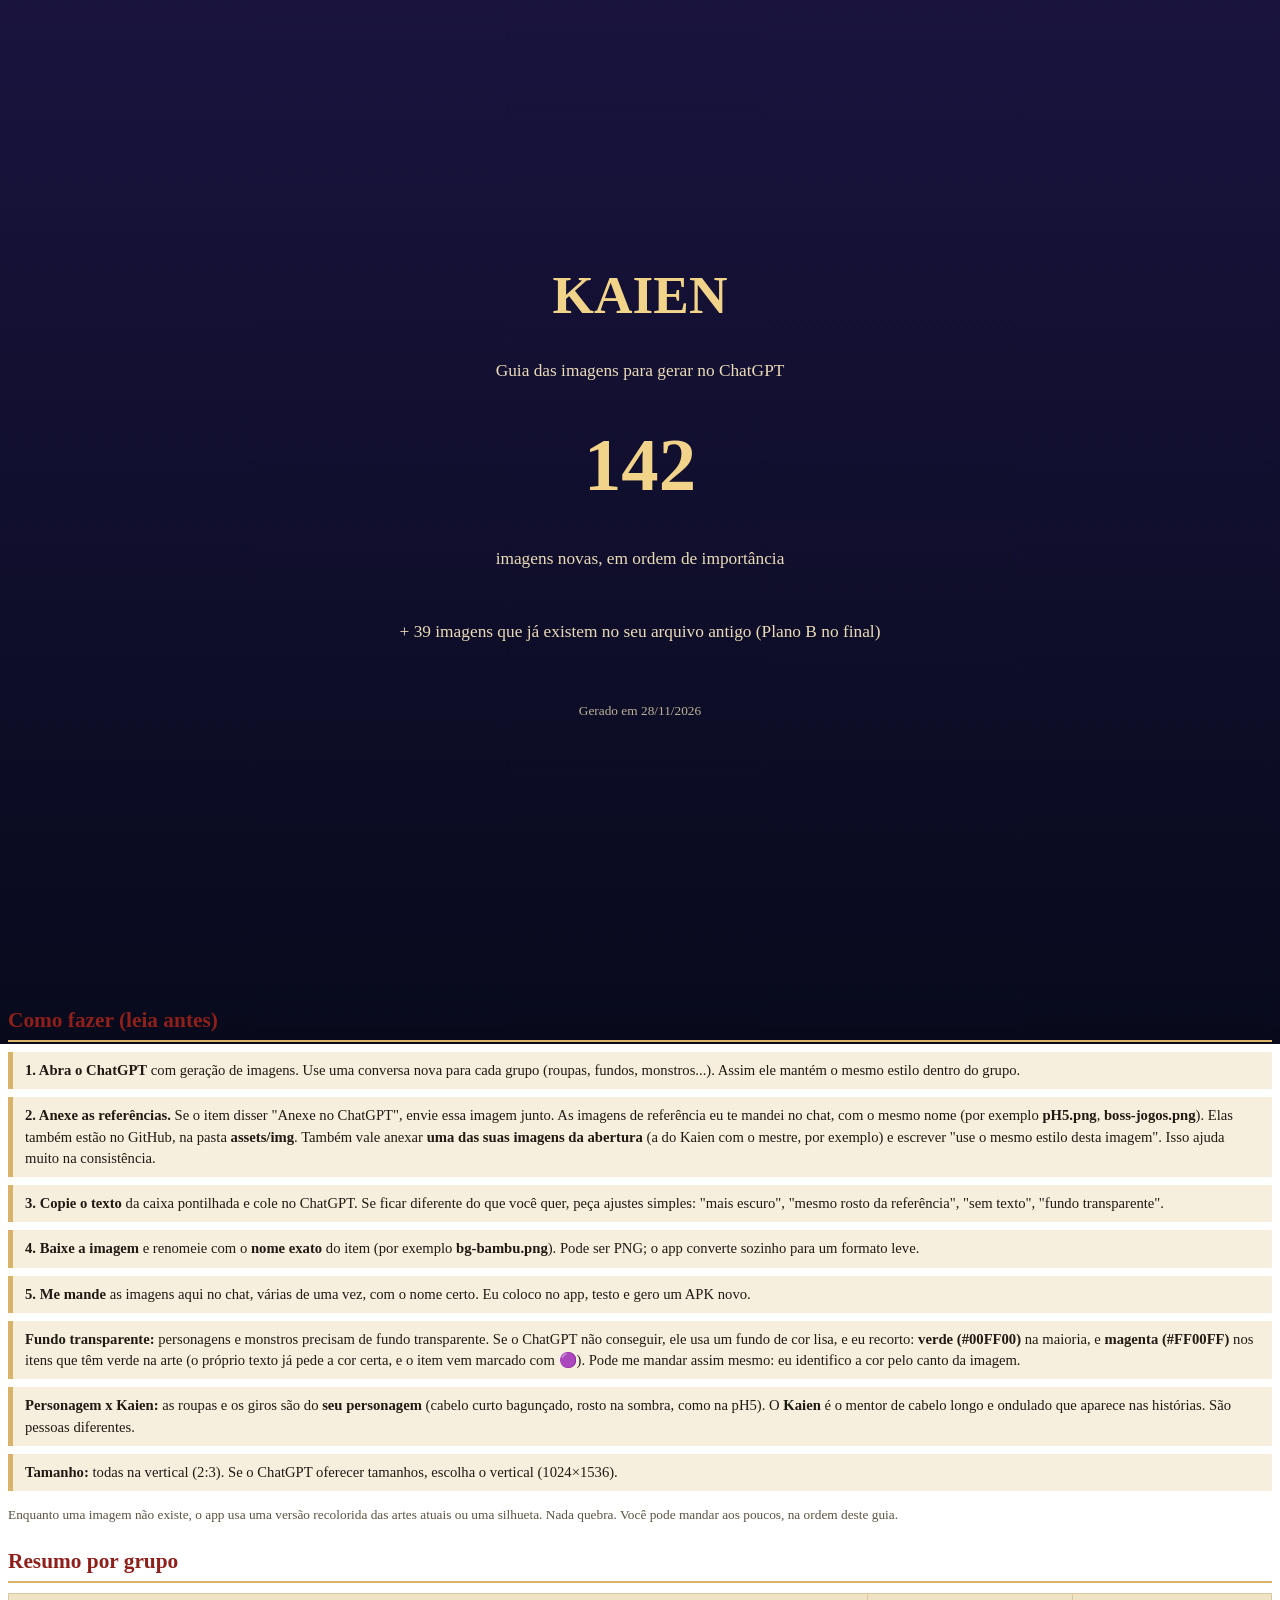
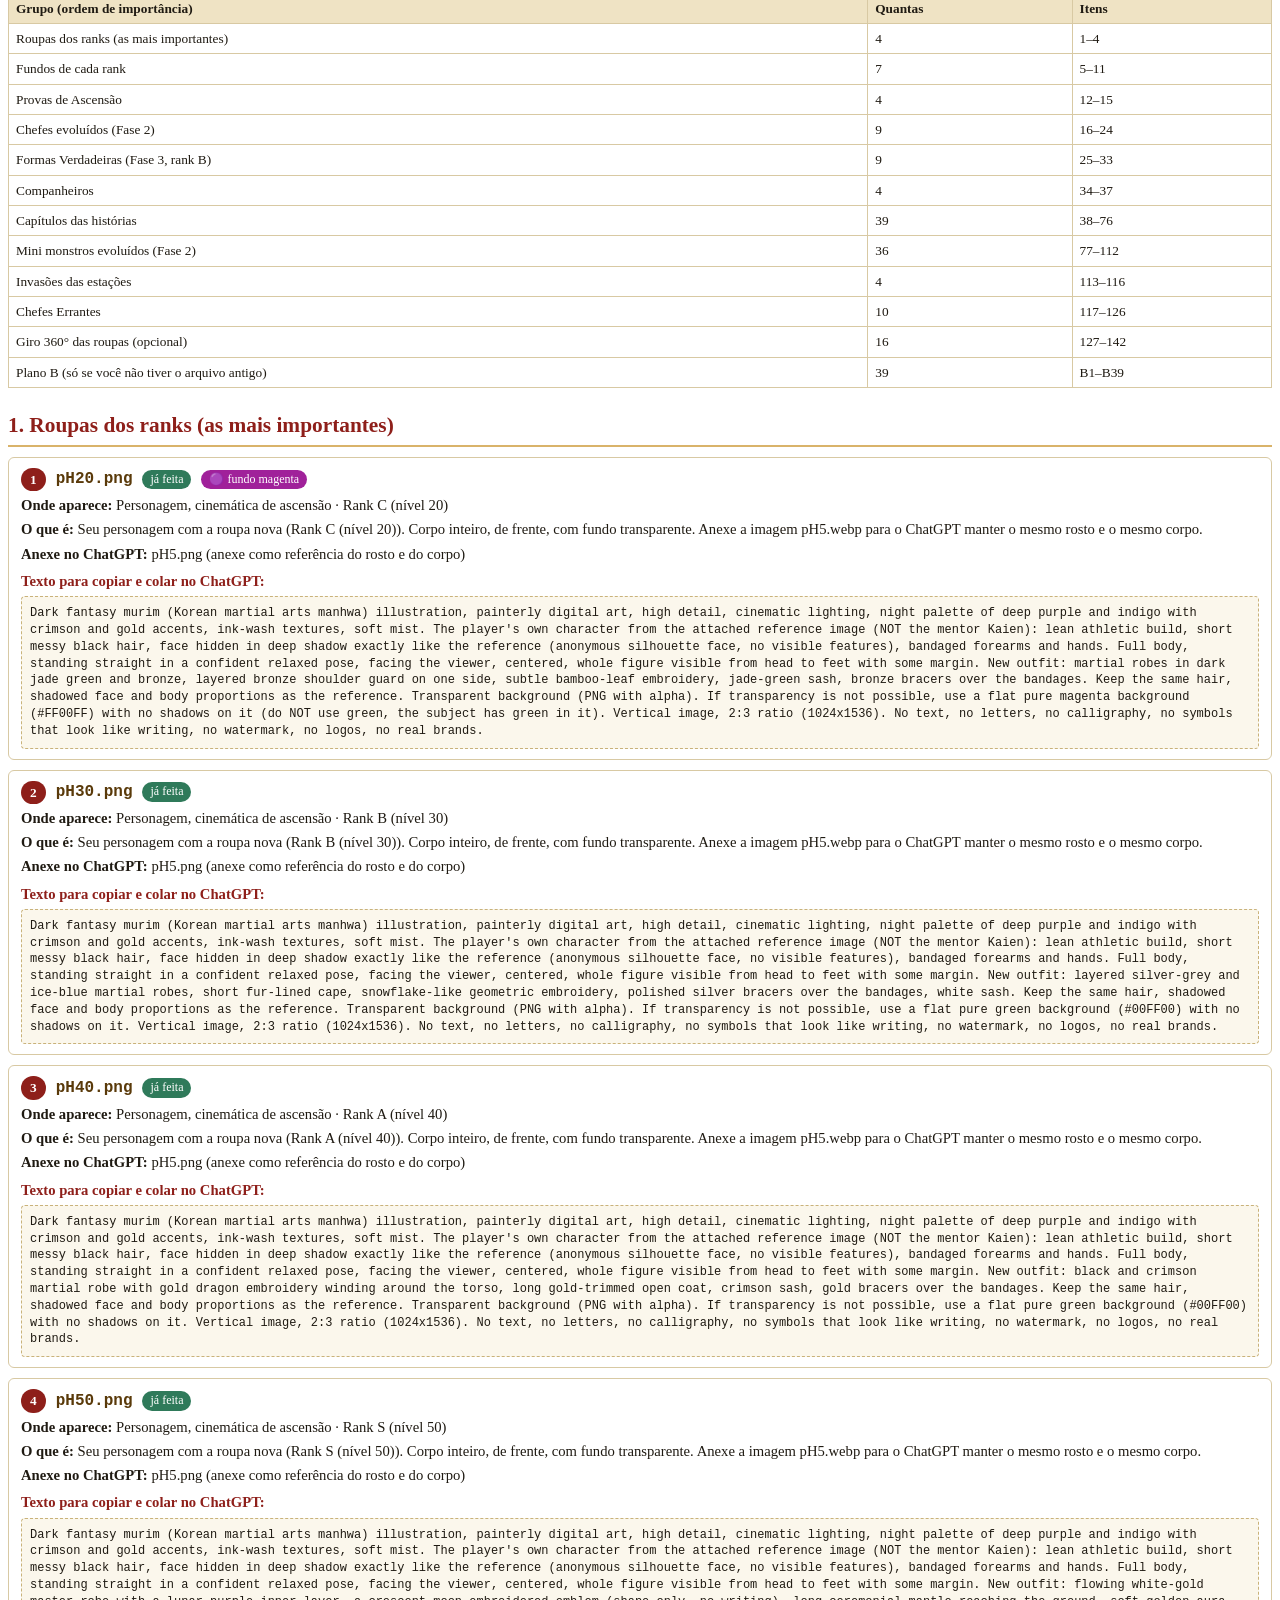
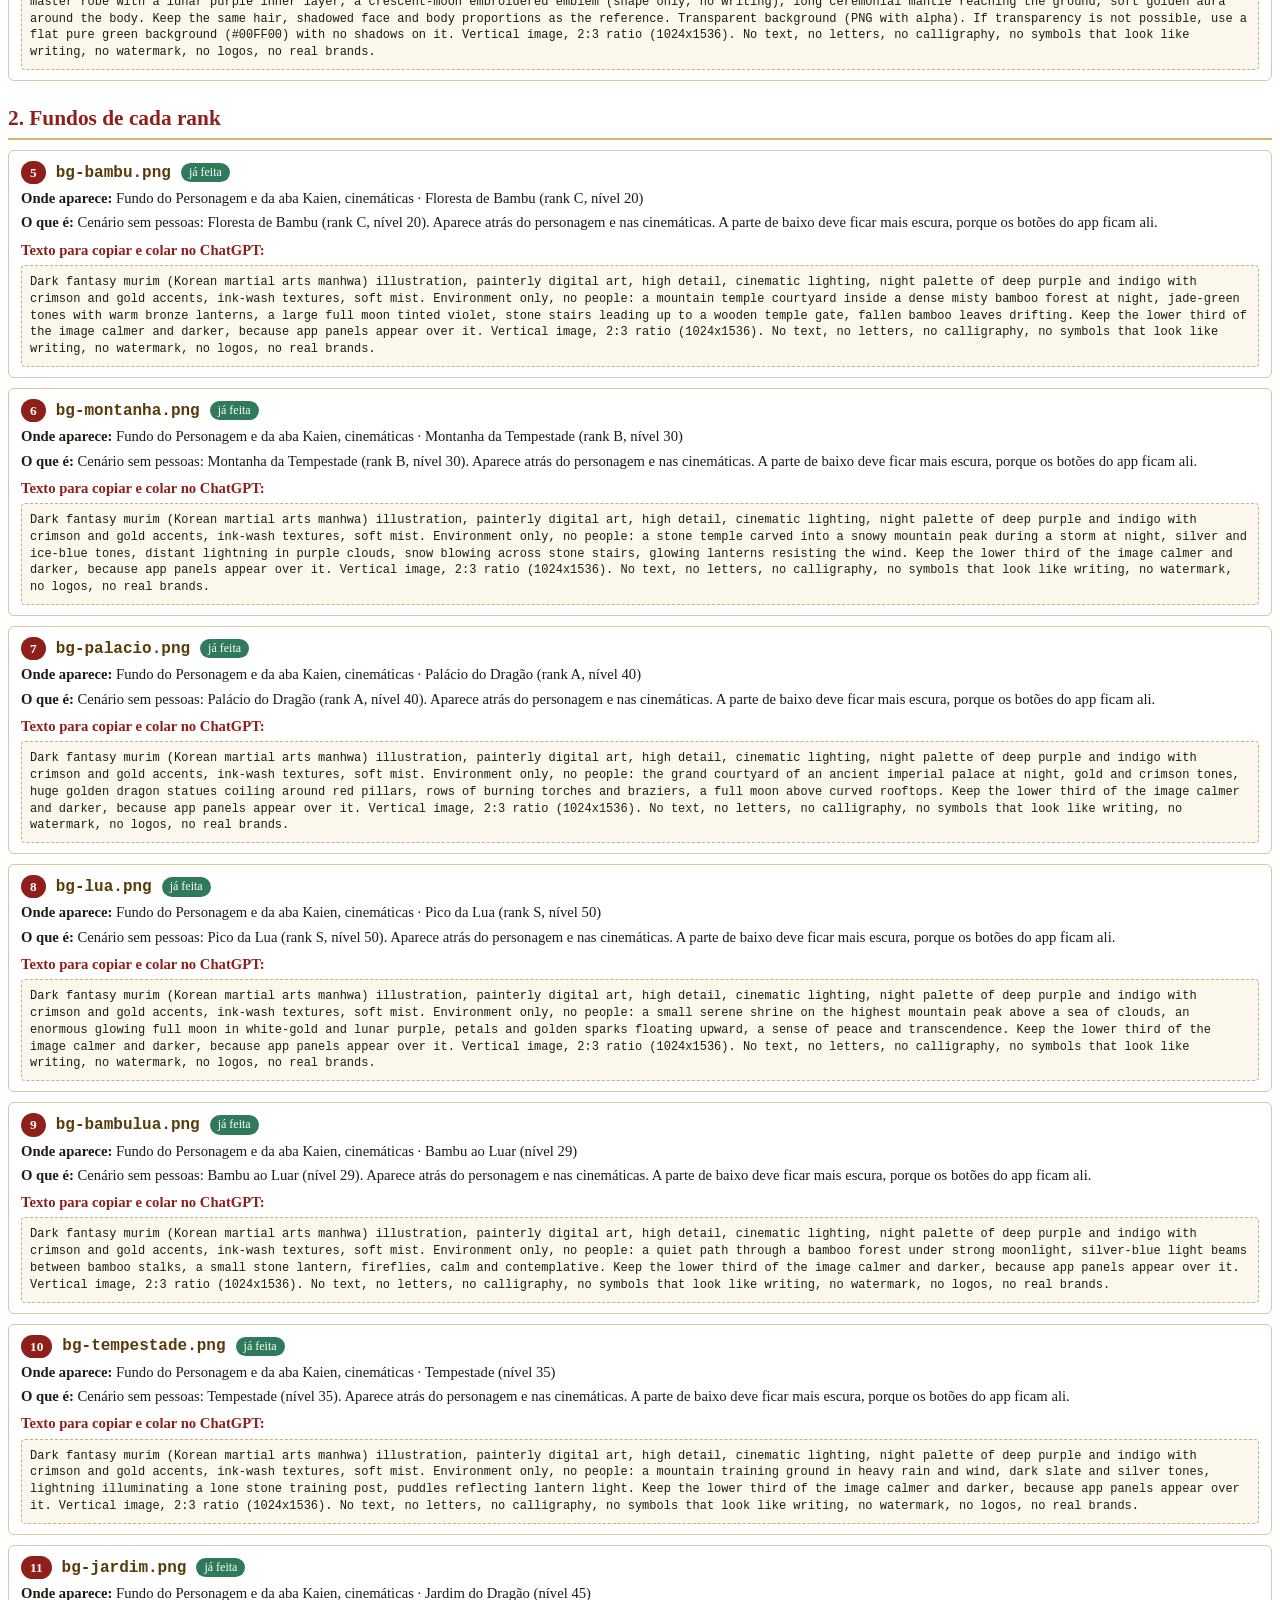
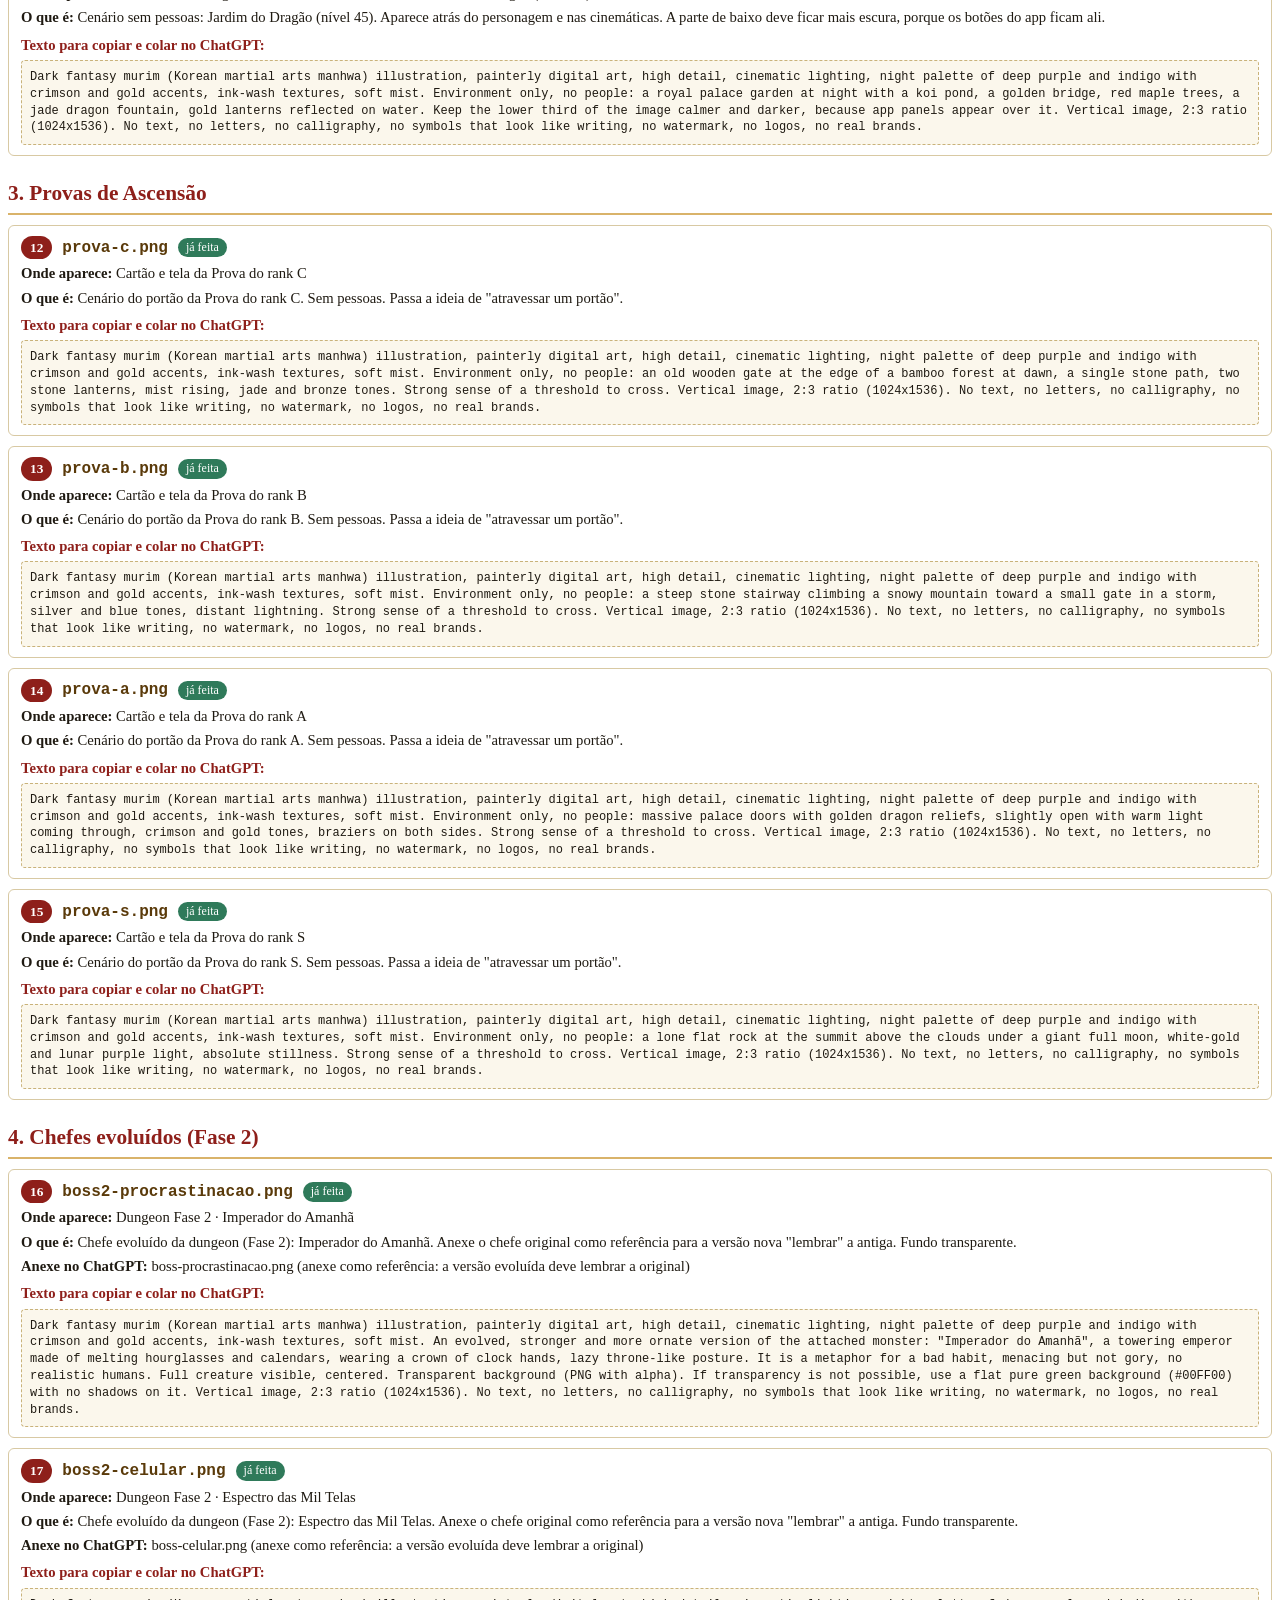
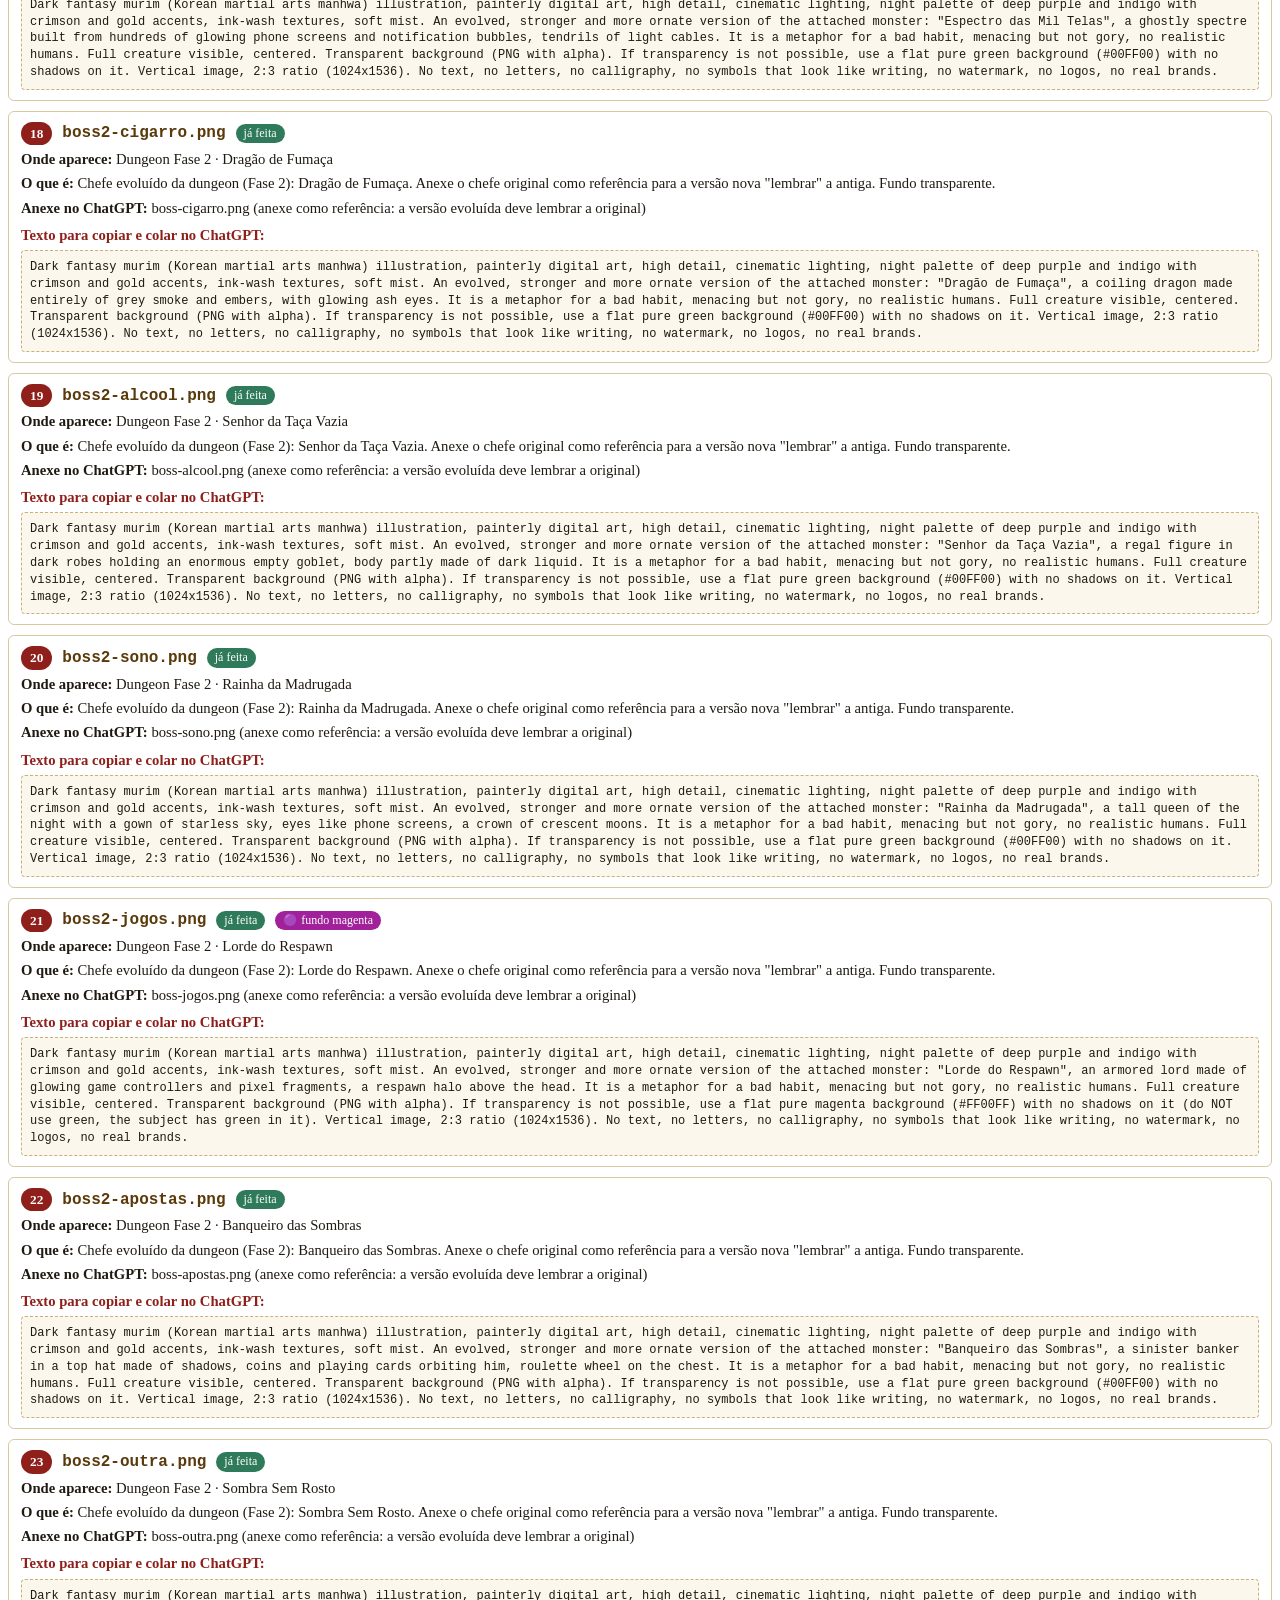
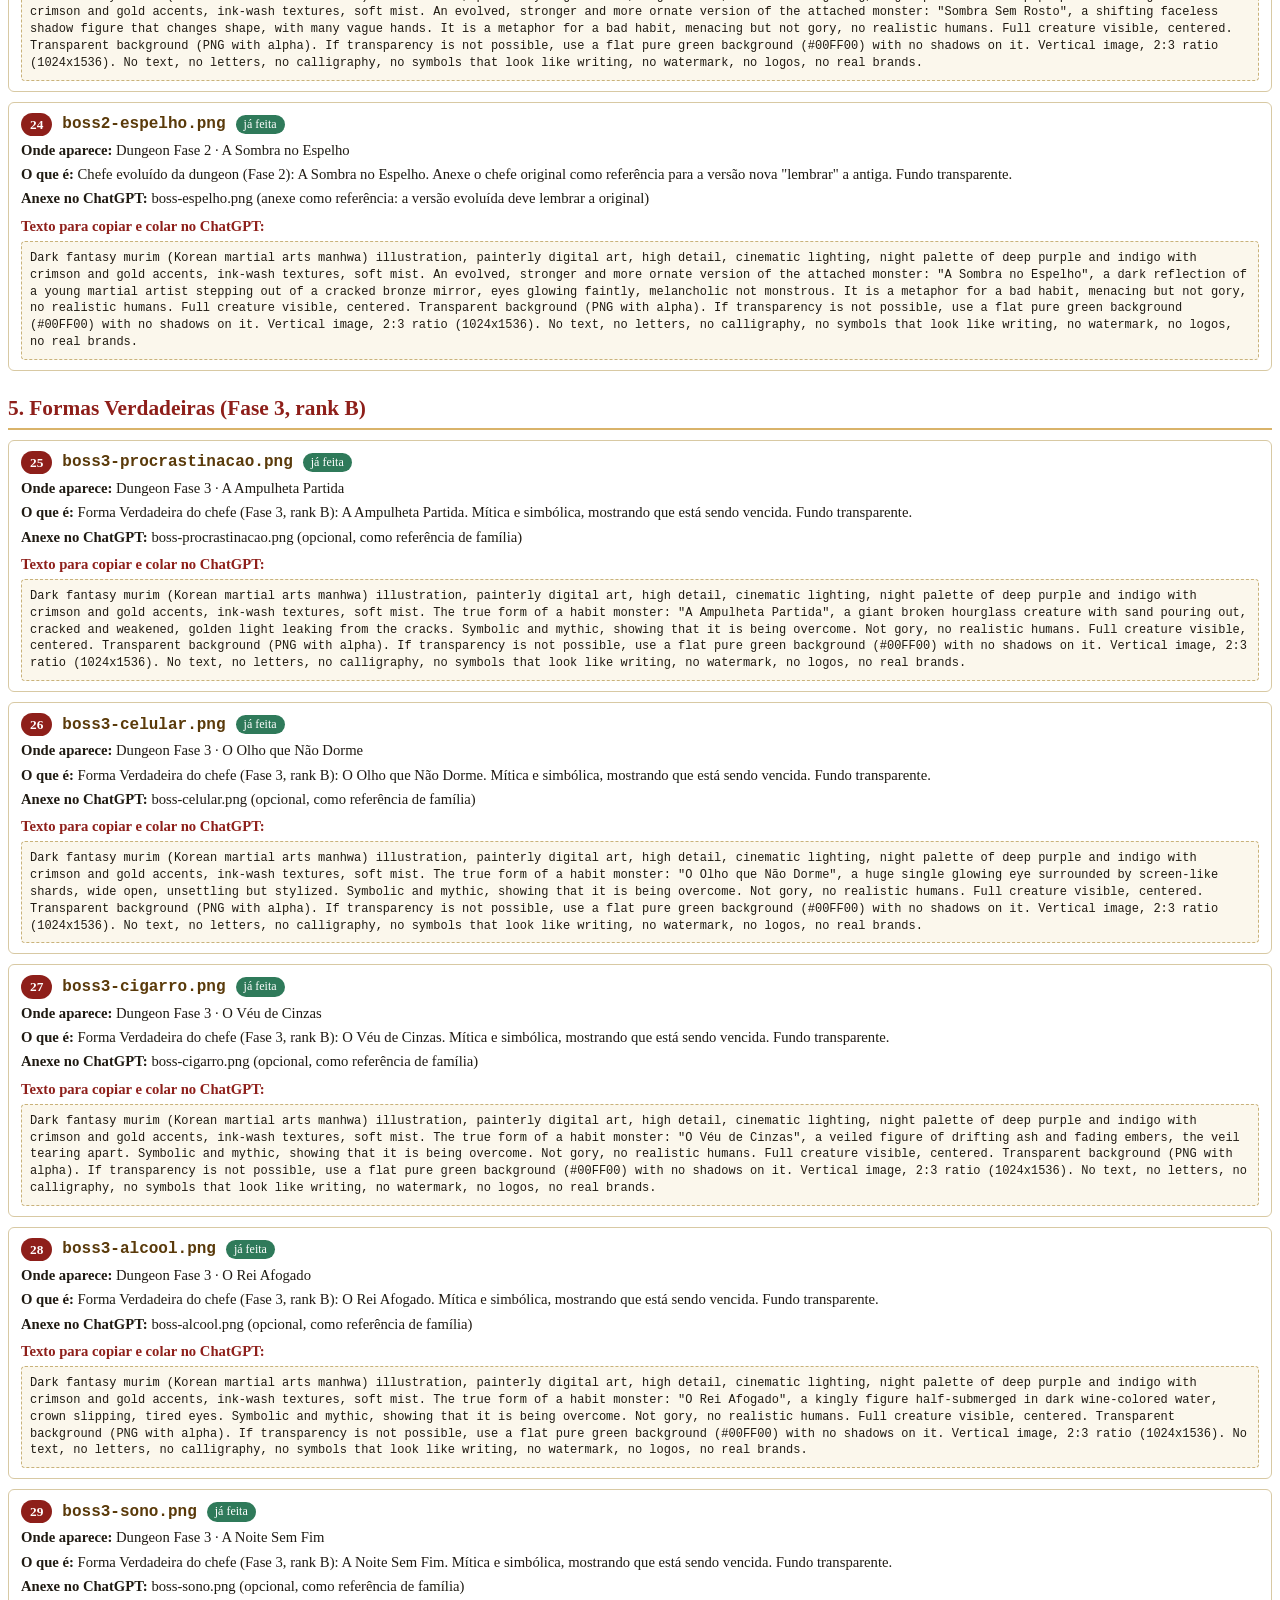
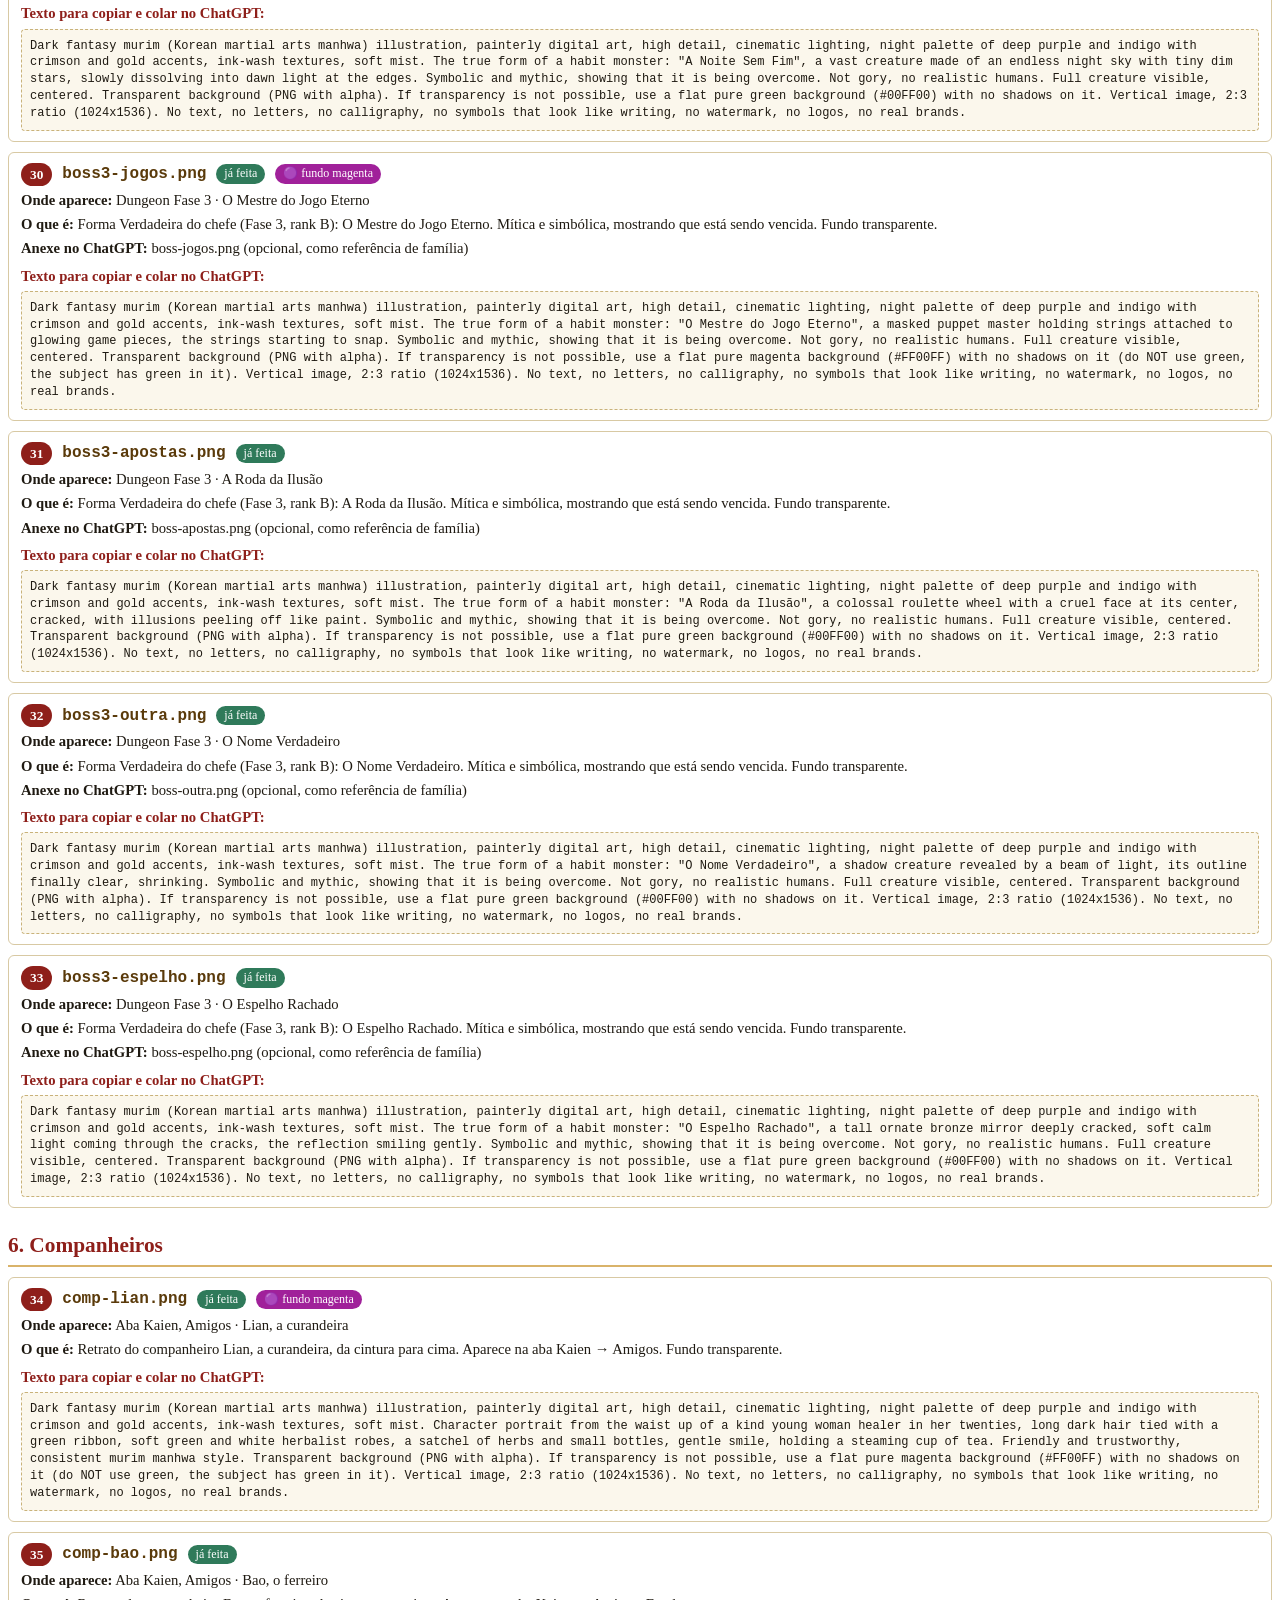
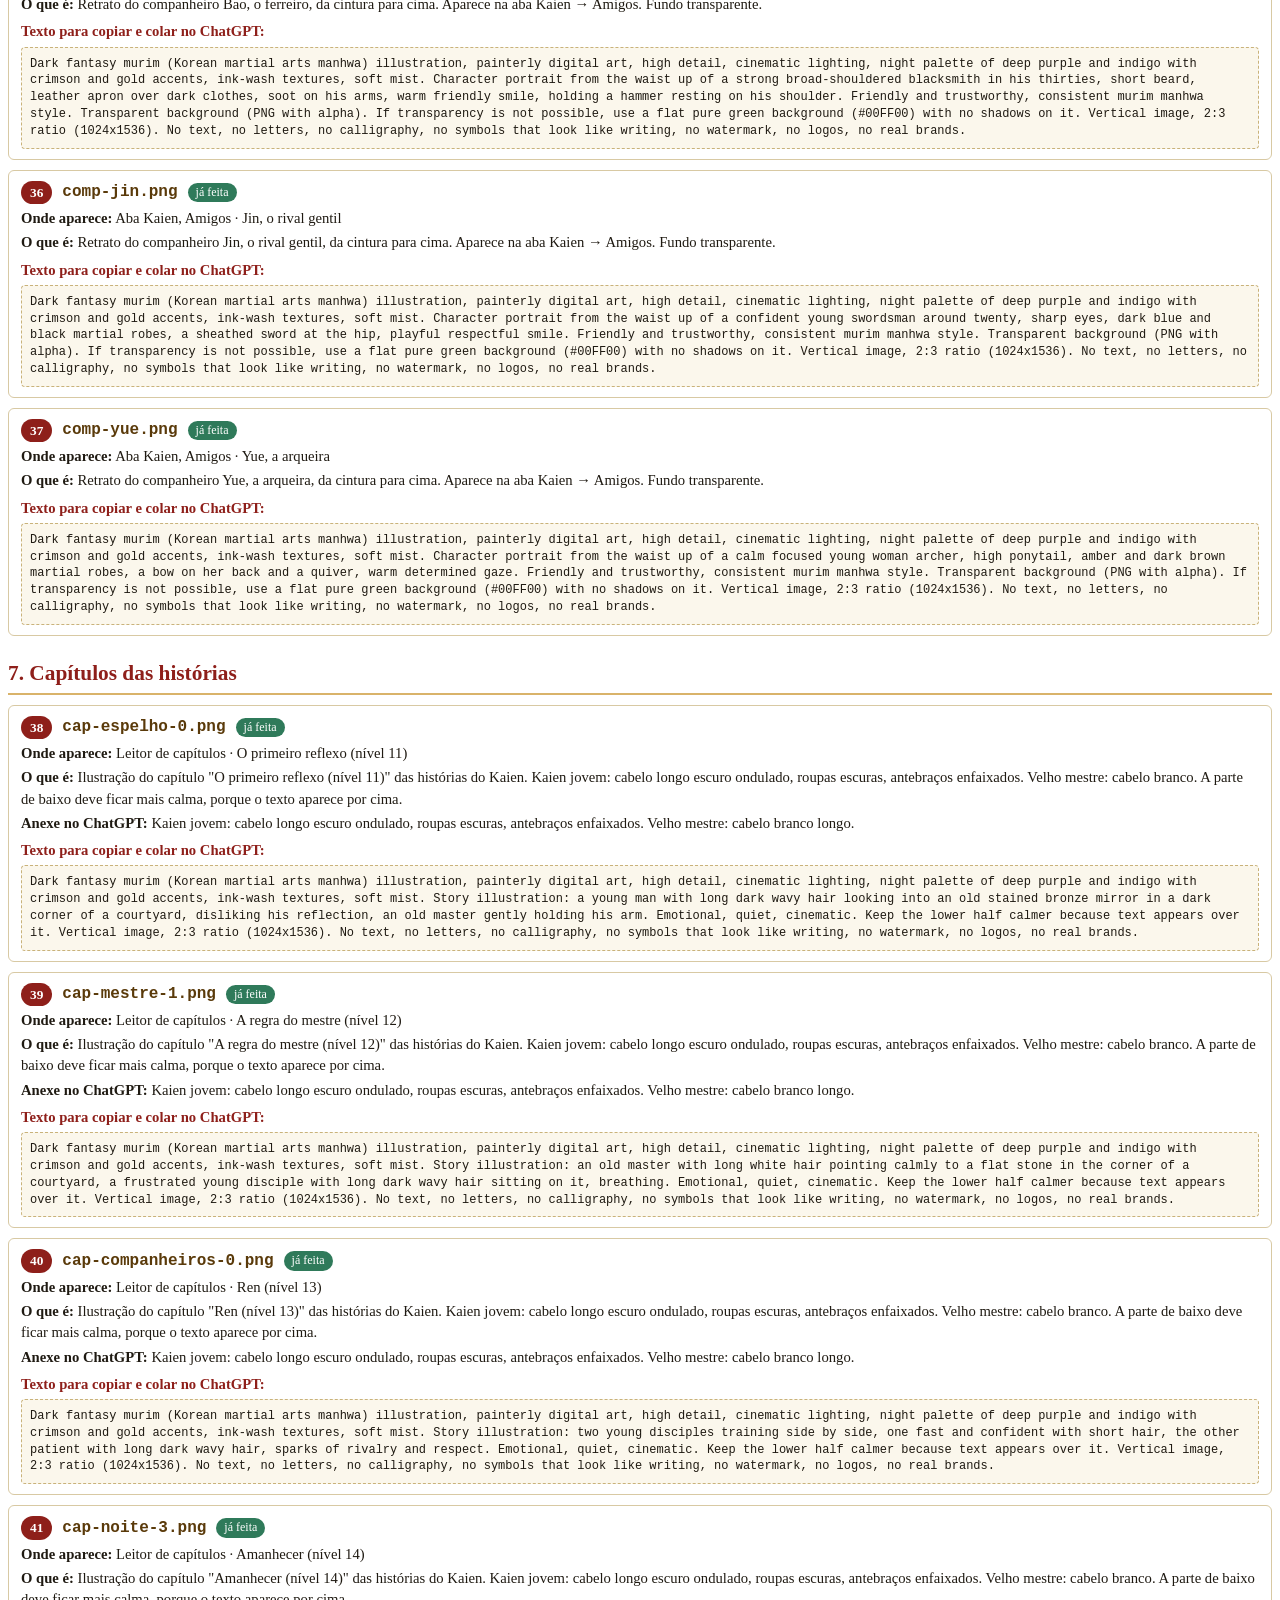
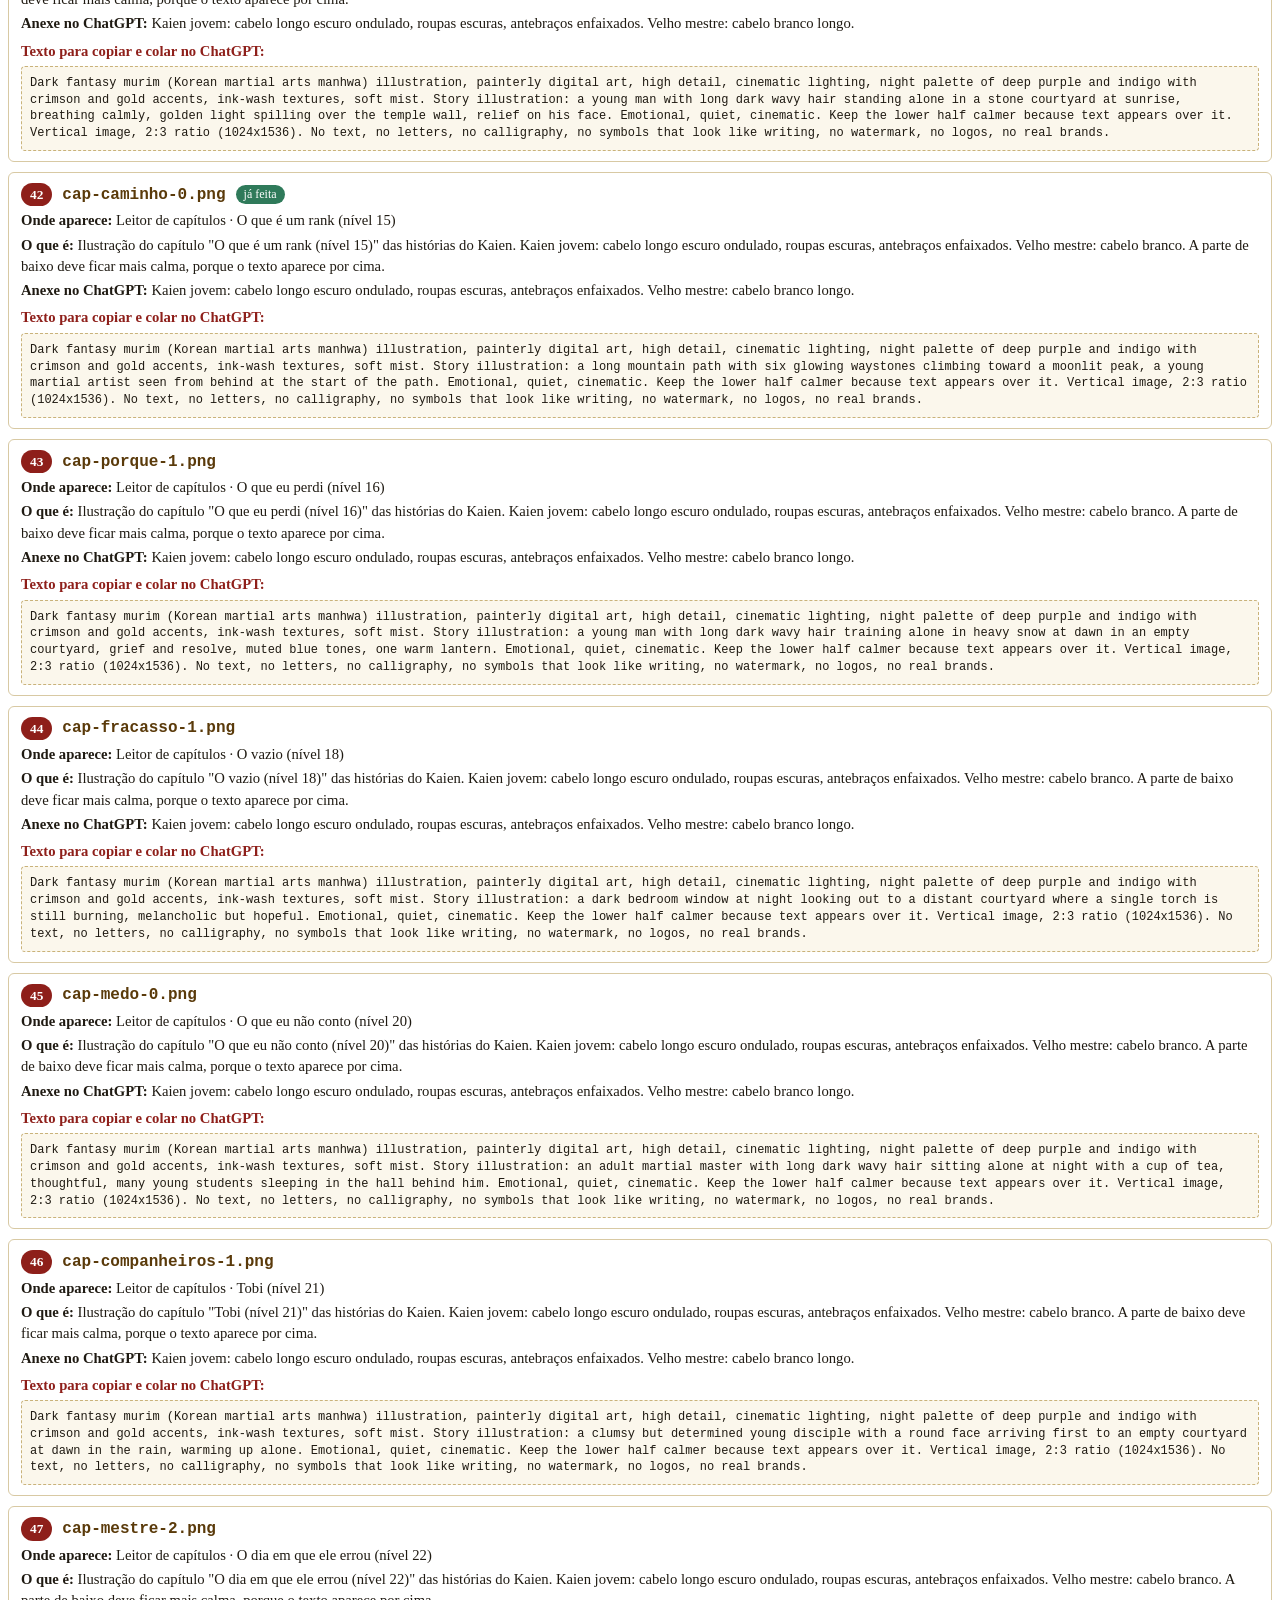
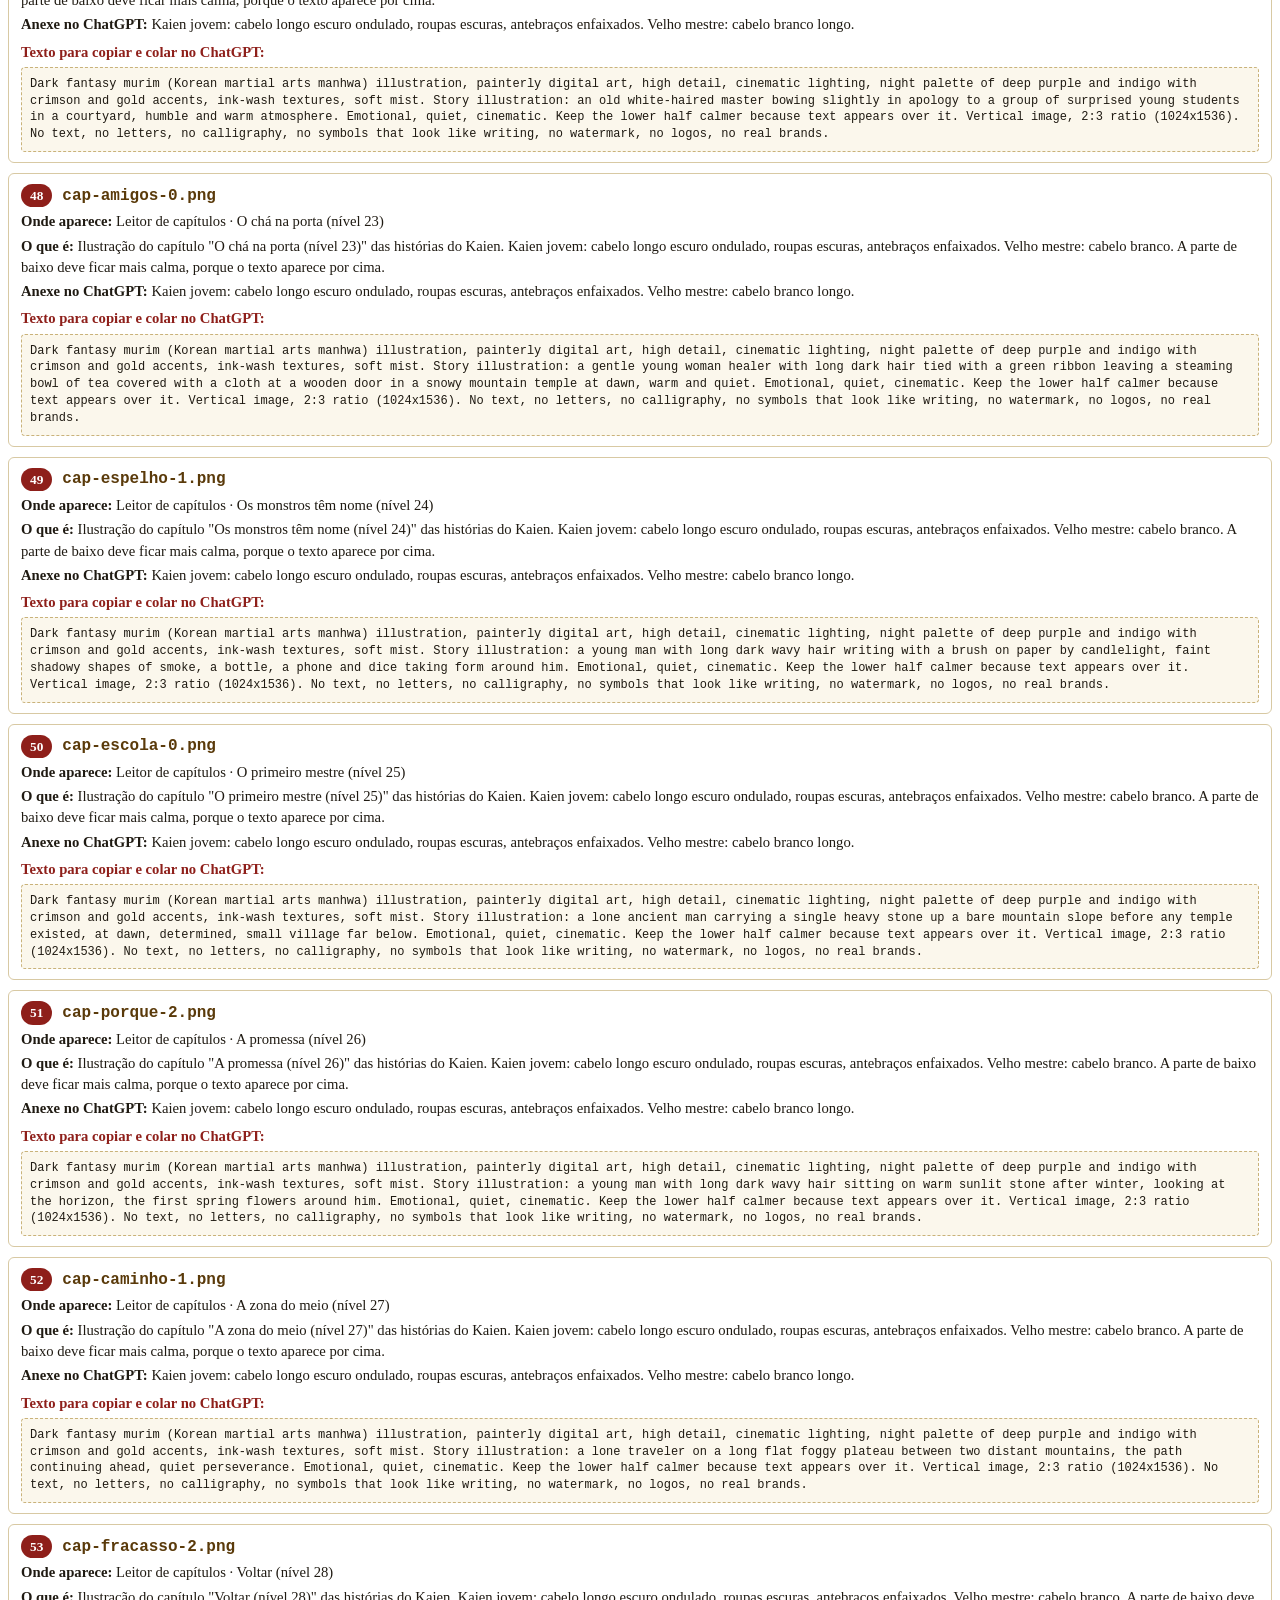
==== commit 78f9a357: "PDF só com as imagens que faltam (KAIEN-IMAGENS-FALTAM.pdf), incluindo os 10 Chefes Errantes Co-Auth" ====
--- a/KAIEN-IMAGENS.html
+++ b/KAIEN-IMAGENS.html
@@ -11,7 +11,7 @@
 .it p{margin:3px 0}.cp{font-weight:700;color:#8e1f1a;margin-top:6px!important}
 pre{white-space:pre-wrap;word-break:break-word;background:#fbf7ec;border:1px dashed #c9b27a;padding:8px;border-radius:4px;font:9pt/1.4 ui-monospace,Menlo,monospace;margin:4px 0 0}
 .nota{font-size:10pt;color:#5d5340}</style></head><body>
-<div class="capa"><h1>KAIEN</h1><p>Guia das imagens para gerar no ChatGPT</p><div class="big">132</div><p>imagens novas, em ordem de importância</p><p style="margin-top:30px">+ 39 imagens que já existem no seu arquivo antigo (Plano B no final)</p><p style="margin-top:40px;font-size:10pt;opacity:.8">Gerado em 26/11/2026</p></div>
+<div class="capa"><h1>KAIEN</h1><p>Guia das imagens para gerar no ChatGPT</p><div class="big">142</div><p>imagens novas, em ordem de importância</p><p style="margin-top:30px">+ 39 imagens que já existem no seu arquivo antigo (Plano B no final)</p><p style="margin-top:40px;font-size:10pt;opacity:.8">Gerado em 28/11/2026</p></div>
 <h2>Como fazer (leia antes)</h2>
 <div class="passo"><b>1. Abra o ChatGPT</b> com geração de imagens. Use uma conversa nova para cada grupo (roupas, fundos, monstros...). Assim ele mantém o mesmo estilo dentro do grupo.</div>
 <div class="passo"><b>2. Anexe as referências.</b> Se o item disser "Anexe no ChatGPT", envie essa imagem junto. As imagens de referência eu te mandei no chat, com o mesmo nome (por exemplo <b>pH5.png</b>, <b>boss-jogos.png</b>). Elas também estão no GitHub, na pasta <b>assets/img</b>. Também vale anexar <b>uma das suas imagens da abertura</b> (a do Kaien com o mestre, por exemplo) e escrever "use o mesmo estilo desta imagem". Isso ajuda muito na consistência.</div>
@@ -22,7 +22,7 @@
 <div class="passo"><b>Personagem x Kaien:</b> as roupas e os giros são do <b>seu personagem</b> (cabelo curto bagunçado, rosto na sombra, como na pH5). O <b>Kaien</b> é o mentor de cabelo longo e ondulado que aparece nas histórias. São pessoas diferentes.</div>
 <div class="passo"><b>Tamanho:</b> todas na vertical (2:3). Se o ChatGPT oferecer tamanhos, escolha o vertical (1024×1536).</div>
 <p class="nota">Enquanto uma imagem não existe, o app usa uma versão recolorida das artes atuais ou uma silhueta. Nada quebra. Você pode mandar aos poucos, na ordem deste guia.</p>
-<h2>Resumo por grupo</h2><table><tr><th>Grupo (ordem de importância)</th><th>Quantas</th><th>Itens</th></tr><tr><td>Roupas dos ranks (as mais importantes)</td><td>4</td><td>1–4</td></tr><tr><td>Fundos de cada rank</td><td>7</td><td>5–11</td></tr><tr><td>Provas de Ascensão</td><td>4</td><td>12–15</td></tr><tr><td>Chefes evoluídos (Fase 2)</td><td>9</td><td>16–24</td></tr><tr><td>Formas Verdadeiras (Fase 3, rank B)</td><td>9</td><td>25–33</td></tr><tr><td>Companheiros</td><td>4</td><td>34–37</td></tr><tr><td>Capítulos das histórias</td><td>39</td><td>38–76</td></tr><tr><td>Mini monstros evoluídos (Fase 2)</td><td>36</td><td>77–112</td></tr><tr><td>Invasões das estações</td><td>4</td><td>113–116</td></tr><tr><td>Giro 360° das roupas (opcional)</td><td>16</td><td>117–132</td></tr><tr><td>Plano B (só se você não tiver o arquivo antigo)</td><td>39</td><td>B1–B39</td></tr></table>
+<h2>Resumo por grupo</h2><table><tr><th>Grupo (ordem de importância)</th><th>Quantas</th><th>Itens</th></tr><tr><td>Roupas dos ranks (as mais importantes)</td><td>4</td><td>1–4</td></tr><tr><td>Fundos de cada rank</td><td>7</td><td>5–11</td></tr><tr><td>Provas de Ascensão</td><td>4</td><td>12–15</td></tr><tr><td>Chefes evoluídos (Fase 2)</td><td>9</td><td>16–24</td></tr><tr><td>Formas Verdadeiras (Fase 3, rank B)</td><td>9</td><td>25–33</td></tr><tr><td>Companheiros</td><td>4</td><td>34–37</td></tr><tr><td>Capítulos das histórias</td><td>39</td><td>38–76</td></tr><tr><td>Mini monstros evoluídos (Fase 2)</td><td>36</td><td>77–112</td></tr><tr><td>Invasões das estações</td><td>4</td><td>113–116</td></tr><tr><td>Chefes Errantes</td><td>10</td><td>117–126</td></tr><tr><td>Giro 360° das roupas (opcional)</td><td>16</td><td>127–142</td></tr><tr><td>Plano B (só se você não tiver o arquivo antigo)</td><td>39</td><td>B1–B39</td></tr></table>
 <h2>1. Roupas dos ranks (as mais importantes)</h2><section class="it"><div class="hd"><span class="n">1</span><span class="f">pH20.png</span><span class="ok">já feita</span><span class="mg">🟣 fundo magenta</span></div>
 <p><b>Onde aparece:</b> Personagem, cinemática de ascensão · Rank C (nível 20)</p><p><b>O que é:</b> Seu personagem com a roupa nova (Rank C (nível 20)). Corpo inteiro, de frente, com fundo transparente. Anexe a imagem pH5.webp para o ChatGPT manter o mesmo rosto e o mesmo corpo.</p><p><b>Anexe no ChatGPT:</b> pH5.png (anexe como referência do rosto e do corpo)</p>
 <p class="cp">Texto para copiar e colar no ChatGPT:</p><pre>Dark fantasy murim (Korean martial arts manhwa) illustration, painterly digital art, high detail, cinematic lighting, night palette of deep purple and indigo with crimson and gold accents, ink-wash textures, soft mist. The player's own character from the attached reference image (NOT the mentor Kaien): lean athletic build, short messy black hair, face hidden in deep shadow exactly like the reference (anonymous silhouette face, no visible features), bandaged forearms and hands. Full body, standing straight in a confident relaxed pose, facing the viewer, centered, whole figure visible from head to feet with some margin. New outfit: martial robes in dark jade green and bronze, layered bronze shoulder guard on one side, subtle bamboo-leaf embroidery, jade-green sash, bronze bracers over the bandages. Keep the same hair, shadowed face and body proportions as the reference. Transparent background (PNG with alpha). If transparency is not possible, use a flat pure magenta background (#FF00FF) with no shadows on it (do NOT use green, the subject has green in it). Vertical image, 2:3 ratio (1024x1536). No text, no letters, no calligraphy, no symbols that look like writing, no watermark, no logos, no real brands.</pre></section><section class="it"><div class="hd"><span class="n">2</span><span class="f">pH30.png</span><span class="ok">já feita</span></div>
@@ -55,57 +55,57 @@
 <p><b>Onde aparece:</b> Cartão e tela da Prova do rank S</p><p><b>O que é:</b> Cenário do portão da Prova do rank S. Sem pessoas. Passa a ideia de "atravessar um portão".</p>
 <p class="cp">Texto para copiar e colar no ChatGPT:</p><pre>Dark fantasy murim (Korean martial arts manhwa) illustration, painterly digital art, high detail, cinematic lighting, night palette of deep purple and indigo with crimson and gold accents, ink-wash textures, soft mist. Environment only, no people: a lone flat rock at the summit above the clouds under a giant full moon, white-gold and lunar purple light, absolute stillness. Strong sense of a threshold to cross. Vertical image, 2:3 ratio (1024x1536). No text, no letters, no calligraphy, no symbols that look like writing, no watermark, no logos, no real brands.</pre></section><h2>4. Chefes evoluídos (Fase 2)</h2><section class="it"><div class="hd"><span class="n">16</span><span class="f">boss2-procrastinacao.png</span><span class="ok">já feita</span></div>
 <p><b>Onde aparece:</b> Dungeon Fase 2 · Imperador do Amanhã</p><p><b>O que é:</b> Chefe evoluído da dungeon (Fase 2): Imperador do Amanhã. Anexe o chefe original como referência para a versão nova "lembrar" a antiga. Fundo transparente.</p><p><b>Anexe no ChatGPT:</b> boss-procrastinacao.png (anexe como referência: a versão evoluída deve lembrar a original)</p>
-<p class="cp">Texto para copiar e colar no ChatGPT:</p><pre>Dark fantasy murim (Korean martial arts manhwa) illustration, painterly digital art, high detail, cinematic lighting, night palette of deep purple and indigo with crimson and gold accents, ink-wash textures, soft mist. An evolved, stronger and more ornate version of the attached monster: "Imperador do Amanhã", a towering emperor made of melting hourglasses and calendars, wearing a crown of clock hands, lazy throne-like posture. It is a metaphor for a bad habit, menacing but not gory, no realistic humans. Full creature visible, centered. Transparent background (PNG with alpha). If transparency is not possible, use a flat pure green background (#00FF00) with no shadows on it. Vertical image, 2:3 ratio (1024x1536). No text, no letters, no calligraphy, no symbols that look like writing, no watermark, no logos, no real brands.</pre></section><section class="it"><div class="hd"><span class="n">17</span><span class="f">boss2-celular.png</span></div>
+<p class="cp">Texto para copiar e colar no ChatGPT:</p><pre>Dark fantasy murim (Korean martial arts manhwa) illustration, painterly digital art, high detail, cinematic lighting, night palette of deep purple and indigo with crimson and gold accents, ink-wash textures, soft mist. An evolved, stronger and more ornate version of the attached monster: "Imperador do Amanhã", a towering emperor made of melting hourglasses and calendars, wearing a crown of clock hands, lazy throne-like posture. It is a metaphor for a bad habit, menacing but not gory, no realistic humans. Full creature visible, centered. Transparent background (PNG with alpha). If transparency is not possible, use a flat pure green background (#00FF00) with no shadows on it. Vertical image, 2:3 ratio (1024x1536). No text, no letters, no calligraphy, no symbols that look like writing, no watermark, no logos, no real brands.</pre></section><section class="it"><div class="hd"><span class="n">17</span><span class="f">boss2-celular.png</span><span class="ok">já feita</span></div>
 <p><b>Onde aparece:</b> Dungeon Fase 2 · Espectro das Mil Telas</p><p><b>O que é:</b> Chefe evoluído da dungeon (Fase 2): Espectro das Mil Telas. Anexe o chefe original como referência para a versão nova "lembrar" a antiga. Fundo transparente.</p><p><b>Anexe no ChatGPT:</b> boss-celular.png (anexe como referência: a versão evoluída deve lembrar a original)</p>
-<p class="cp">Texto para copiar e colar no ChatGPT:</p><pre>Dark fantasy murim (Korean martial arts manhwa) illustration, painterly digital art, high detail, cinematic lighting, night palette of deep purple and indigo with crimson and gold accents, ink-wash textures, soft mist. An evolved, stronger and more ornate version of the attached monster: "Espectro das Mil Telas", a ghostly spectre built from hundreds of glowing phone screens and notification bubbles, tendrils of light cables. It is a metaphor for a bad habit, menacing but not gory, no realistic humans. Full creature visible, centered. Transparent background (PNG with alpha). If transparency is not possible, use a flat pure green background (#00FF00) with no shadows on it. Vertical image, 2:3 ratio (1024x1536). No text, no letters, no calligraphy, no symbols that look like writing, no watermark, no logos, no real brands.</pre></section><section class="it"><div class="hd"><span class="n">18</span><span class="f">boss2-cigarro.png</span></div>
+<p class="cp">Texto para copiar e colar no ChatGPT:</p><pre>Dark fantasy murim (Korean martial arts manhwa) illustration, painterly digital art, high detail, cinematic lighting, night palette of deep purple and indigo with crimson and gold accents, ink-wash textures, soft mist. An evolved, stronger and more ornate version of the attached monster: "Espectro das Mil Telas", a ghostly spectre built from hundreds of glowing phone screens and notification bubbles, tendrils of light cables. It is a metaphor for a bad habit, menacing but not gory, no realistic humans. Full creature visible, centered. Transparent background (PNG with alpha). If transparency is not possible, use a flat pure green background (#00FF00) with no shadows on it. Vertical image, 2:3 ratio (1024x1536). No text, no letters, no calligraphy, no symbols that look like writing, no watermark, no logos, no real brands.</pre></section><section class="it"><div class="hd"><span class="n">18</span><span class="f">boss2-cigarro.png</span><span class="ok">já feita</span></div>
 <p><b>Onde aparece:</b> Dungeon Fase 2 · Dragão de Fumaça</p><p><b>O que é:</b> Chefe evoluído da dungeon (Fase 2): Dragão de Fumaça. Anexe o chefe original como referência para a versão nova "lembrar" a antiga. Fundo transparente.</p><p><b>Anexe no ChatGPT:</b> boss-cigarro.png (anexe como referência: a versão evoluída deve lembrar a original)</p>
-<p class="cp">Texto para copiar e colar no ChatGPT:</p><pre>Dark fantasy murim (Korean martial arts manhwa) illustration, painterly digital art, high detail, cinematic lighting, night palette of deep purple and indigo with crimson and gold accents, ink-wash textures, soft mist. An evolved, stronger and more ornate version of the attached monster: "Dragão de Fumaça", a coiling dragon made entirely of grey smoke and embers, with glowing ash eyes. It is a metaphor for a bad habit, menacing but not gory, no realistic humans. Full creature visible, centered. Transparent background (PNG with alpha). If transparency is not possible, use a flat pure green background (#00FF00) with no shadows on it. Vertical image, 2:3 ratio (1024x1536). No text, no letters, no calligraphy, no symbols that look like writing, no watermark, no logos, no real brands.</pre></section><section class="it"><div class="hd"><span class="n">19</span><span class="f">boss2-alcool.png</span></div>
+<p class="cp">Texto para copiar e colar no ChatGPT:</p><pre>Dark fantasy murim (Korean martial arts manhwa) illustration, painterly digital art, high detail, cinematic lighting, night palette of deep purple and indigo with crimson and gold accents, ink-wash textures, soft mist. An evolved, stronger and more ornate version of the attached monster: "Dragão de Fumaça", a coiling dragon made entirely of grey smoke and embers, with glowing ash eyes. It is a metaphor for a bad habit, menacing but not gory, no realistic humans. Full creature visible, centered. Transparent background (PNG with alpha). If transparency is not possible, use a flat pure green background (#00FF00) with no shadows on it. Vertical image, 2:3 ratio (1024x1536). No text, no letters, no calligraphy, no symbols that look like writing, no watermark, no logos, no real brands.</pre></section><section class="it"><div class="hd"><span class="n">19</span><span class="f">boss2-alcool.png</span><span class="ok">já feita</span></div>
 <p><b>Onde aparece:</b> Dungeon Fase 2 · Senhor da Taça Vazia</p><p><b>O que é:</b> Chefe evoluído da dungeon (Fase 2): Senhor da Taça Vazia. Anexe o chefe original como referência para a versão nova "lembrar" a antiga. Fundo transparente.</p><p><b>Anexe no ChatGPT:</b> boss-alcool.png (anexe como referência: a versão evoluída deve lembrar a original)</p>
-<p class="cp">Texto para copiar e colar no ChatGPT:</p><pre>Dark fantasy murim (Korean martial arts manhwa) illustration, painterly digital art, high detail, cinematic lighting, night palette of deep purple and indigo with crimson and gold accents, ink-wash textures, soft mist. An evolved, stronger and more ornate version of the attached monster: "Senhor da Taça Vazia", a regal figure in dark robes holding an enormous empty goblet, body partly made of dark liquid. It is a metaphor for a bad habit, menacing but not gory, no realistic humans. Full creature visible, centered. Transparent background (PNG with alpha). If transparency is not possible, use a flat pure green background (#00FF00) with no shadows on it. Vertical image, 2:3 ratio (1024x1536). No text, no letters, no calligraphy, no symbols that look like writing, no watermark, no logos, no real brands.</pre></section><section class="it"><div class="hd"><span class="n">20</span><span class="f">boss2-sono.png</span></div>
+<p class="cp">Texto para copiar e colar no ChatGPT:</p><pre>Dark fantasy murim (Korean martial arts manhwa) illustration, painterly digital art, high detail, cinematic lighting, night palette of deep purple and indigo with crimson and gold accents, ink-wash textures, soft mist. An evolved, stronger and more ornate version of the attached monster: "Senhor da Taça Vazia", a regal figure in dark robes holding an enormous empty goblet, body partly made of dark liquid. It is a metaphor for a bad habit, menacing but not gory, no realistic humans. Full creature visible, centered. Transparent background (PNG with alpha). If transparency is not possible, use a flat pure green background (#00FF00) with no shadows on it. Vertical image, 2:3 ratio (1024x1536). No text, no letters, no calligraphy, no symbols that look like writing, no watermark, no logos, no real brands.</pre></section><section class="it"><div class="hd"><span class="n">20</span><span class="f">boss2-sono.png</span><span class="ok">já feita</span></div>
 <p><b>Onde aparece:</b> Dungeon Fase 2 · Rainha da Madrugada</p><p><b>O que é:</b> Chefe evoluído da dungeon (Fase 2): Rainha da Madrugada. Anexe o chefe original como referência para a versão nova "lembrar" a antiga. Fundo transparente.</p><p><b>Anexe no ChatGPT:</b> boss-sono.png (anexe como referência: a versão evoluída deve lembrar a original)</p>
-<p class="cp">Texto para copiar e colar no ChatGPT:</p><pre>Dark fantasy murim (Korean martial arts manhwa) illustration, painterly digital art, high detail, cinematic lighting, night palette of deep purple and indigo with crimson and gold accents, ink-wash textures, soft mist. An evolved, stronger and more ornate version of the attached monster: "Rainha da Madrugada", a tall queen of the night with a gown of starless sky, eyes like phone screens, a crown of crescent moons. It is a metaphor for a bad habit, menacing but not gory, no realistic humans. Full creature visible, centered. Transparent background (PNG with alpha). If transparency is not possible, use a flat pure green background (#00FF00) with no shadows on it. Vertical image, 2:3 ratio (1024x1536). No text, no letters, no calligraphy, no symbols that look like writing, no watermark, no logos, no real brands.</pre></section><section class="it"><div class="hd"><span class="n">21</span><span class="f">boss2-jogos.png</span><span class="mg">🟣 fundo magenta</span></div>
+<p class="cp">Texto para copiar e colar no ChatGPT:</p><pre>Dark fantasy murim (Korean martial arts manhwa) illustration, painterly digital art, high detail, cinematic lighting, night palette of deep purple and indigo with crimson and gold accents, ink-wash textures, soft mist. An evolved, stronger and more ornate version of the attached monster: "Rainha da Madrugada", a tall queen of the night with a gown of starless sky, eyes like phone screens, a crown of crescent moons. It is a metaphor for a bad habit, menacing but not gory, no realistic humans. Full creature visible, centered. Transparent background (PNG with alpha). If transparency is not possible, use a flat pure green background (#00FF00) with no shadows on it. Vertical image, 2:3 ratio (1024x1536). No text, no letters, no calligraphy, no symbols that look like writing, no watermark, no logos, no real brands.</pre></section><section class="it"><div class="hd"><span class="n">21</span><span class="f">boss2-jogos.png</span><span class="ok">já feita</span><span class="mg">🟣 fundo magenta</span></div>
 <p><b>Onde aparece:</b> Dungeon Fase 2 · Lorde do Respawn</p><p><b>O que é:</b> Chefe evoluído da dungeon (Fase 2): Lorde do Respawn. Anexe o chefe original como referência para a versão nova "lembrar" a antiga. Fundo transparente.</p><p><b>Anexe no ChatGPT:</b> boss-jogos.png (anexe como referência: a versão evoluída deve lembrar a original)</p>
-<p class="cp">Texto para copiar e colar no ChatGPT:</p><pre>Dark fantasy murim (Korean martial arts manhwa) illustration, painterly digital art, high detail, cinematic lighting, night palette of deep purple and indigo with crimson and gold accents, ink-wash textures, soft mist. An evolved, stronger and more ornate version of the attached monster: "Lorde do Respawn", an armored lord made of glowing game controllers and pixel fragments, a respawn halo above the head. It is a metaphor for a bad habit, menacing but not gory, no realistic humans. Full creature visible, centered. Transparent background (PNG with alpha). If transparency is not possible, use a flat pure magenta background (#FF00FF) with no shadows on it (do NOT use green, the subject has green in it). Vertical image, 2:3 ratio (1024x1536). No text, no letters, no calligraphy, no symbols that look like writing, no watermark, no logos, no real brands.</pre></section><section class="it"><div class="hd"><span class="n">22</span><span class="f">boss2-apostas.png</span></div>
+<p class="cp">Texto para copiar e colar no ChatGPT:</p><pre>Dark fantasy murim (Korean martial arts manhwa) illustration, painterly digital art, high detail, cinematic lighting, night palette of deep purple and indigo with crimson and gold accents, ink-wash textures, soft mist. An evolved, stronger and more ornate version of the attached monster: "Lorde do Respawn", an armored lord made of glowing game controllers and pixel fragments, a respawn halo above the head. It is a metaphor for a bad habit, menacing but not gory, no realistic humans. Full creature visible, centered. Transparent background (PNG with alpha). If transparency is not possible, use a flat pure magenta background (#FF00FF) with no shadows on it (do NOT use green, the subject has green in it). Vertical image, 2:3 ratio (1024x1536). No text, no letters, no calligraphy, no symbols that look like writing, no watermark, no logos, no real brands.</pre></section><section class="it"><div class="hd"><span class="n">22</span><span class="f">boss2-apostas.png</span><span class="ok">já feita</span></div>
 <p><b>Onde aparece:</b> Dungeon Fase 2 · Banqueiro das Sombras</p><p><b>O que é:</b> Chefe evoluído da dungeon (Fase 2): Banqueiro das Sombras. Anexe o chefe original como referência para a versão nova "lembrar" a antiga. Fundo transparente.</p><p><b>Anexe no ChatGPT:</b> boss-apostas.png (anexe como referência: a versão evoluída deve lembrar a original)</p>
-<p class="cp">Texto para copiar e colar no ChatGPT:</p><pre>Dark fantasy murim (Korean martial arts manhwa) illustration, painterly digital art, high detail, cinematic lighting, night palette of deep purple and indigo with crimson and gold accents, ink-wash textures, soft mist. An evolved, stronger and more ornate version of the attached monster: "Banqueiro das Sombras", a sinister banker in a top hat made of shadows, coins and playing cards orbiting him, roulette wheel on the chest. It is a metaphor for a bad habit, menacing but not gory, no realistic humans. Full creature visible, centered. Transparent background (PNG with alpha). If transparency is not possible, use a flat pure green background (#00FF00) with no shadows on it. Vertical image, 2:3 ratio (1024x1536). No text, no letters, no calligraphy, no symbols that look like writing, no watermark, no logos, no real brands.</pre></section><section class="it"><div class="hd"><span class="n">23</span><span class="f">boss2-outra.png</span></div>
+<p class="cp">Texto para copiar e colar no ChatGPT:</p><pre>Dark fantasy murim (Korean martial arts manhwa) illustration, painterly digital art, high detail, cinematic lighting, night palette of deep purple and indigo with crimson and gold accents, ink-wash textures, soft mist. An evolved, stronger and more ornate version of the attached monster: "Banqueiro das Sombras", a sinister banker in a top hat made of shadows, coins and playing cards orbiting him, roulette wheel on the chest. It is a metaphor for a bad habit, menacing but not gory, no realistic humans. Full creature visible, centered. Transparent background (PNG with alpha). If transparency is not possible, use a flat pure green background (#00FF00) with no shadows on it. Vertical image, 2:3 ratio (1024x1536). No text, no letters, no calligraphy, no symbols that look like writing, no watermark, no logos, no real brands.</pre></section><section class="it"><div class="hd"><span class="n">23</span><span class="f">boss2-outra.png</span><span class="ok">já feita</span></div>
 <p><b>Onde aparece:</b> Dungeon Fase 2 · Sombra Sem Rosto</p><p><b>O que é:</b> Chefe evoluído da dungeon (Fase 2): Sombra Sem Rosto. Anexe o chefe original como referência para a versão nova "lembrar" a antiga. Fundo transparente.</p><p><b>Anexe no ChatGPT:</b> boss-outra.png (anexe como referência: a versão evoluída deve lembrar a original)</p>
-<p class="cp">Texto para copiar e colar no ChatGPT:</p><pre>Dark fantasy murim (Korean martial arts manhwa) illustration, painterly digital art, high detail, cinematic lighting, night palette of deep purple and indigo with crimson and gold accents, ink-wash textures, soft mist. An evolved, stronger and more ornate version of the attached monster: "Sombra Sem Rosto", a shifting faceless shadow figure that changes shape, with many vague hands. It is a metaphor for a bad habit, menacing but not gory, no realistic humans. Full creature visible, centered. Transparent background (PNG with alpha). If transparency is not possible, use a flat pure green background (#00FF00) with no shadows on it. Vertical image, 2:3 ratio (1024x1536). No text, no letters, no calligraphy, no symbols that look like writing, no watermark, no logos, no real brands.</pre></section><section class="it"><div class="hd"><span class="n">24</span><span class="f">boss2-espelho.png</span></div>
+<p class="cp">Texto para copiar e colar no ChatGPT:</p><pre>Dark fantasy murim (Korean martial arts manhwa) illustration, painterly digital art, high detail, cinematic lighting, night palette of deep purple and indigo with crimson and gold accents, ink-wash textures, soft mist. An evolved, stronger and more ornate version of the attached monster: "Sombra Sem Rosto", a shifting faceless shadow figure that changes shape, with many vague hands. It is a metaphor for a bad habit, menacing but not gory, no realistic humans. Full creature visible, centered. Transparent background (PNG with alpha). If transparency is not possible, use a flat pure green background (#00FF00) with no shadows on it. Vertical image, 2:3 ratio (1024x1536). No text, no letters, no calligraphy, no symbols that look like writing, no watermark, no logos, no real brands.</pre></section><section class="it"><div class="hd"><span class="n">24</span><span class="f">boss2-espelho.png</span><span class="ok">já feita</span></div>
 <p><b>Onde aparece:</b> Dungeon Fase 2 · A Sombra no Espelho</p><p><b>O que é:</b> Chefe evoluído da dungeon (Fase 2): A Sombra no Espelho. Anexe o chefe original como referência para a versão nova "lembrar" a antiga. Fundo transparente.</p><p><b>Anexe no ChatGPT:</b> boss-espelho.png (anexe como referência: a versão evoluída deve lembrar a original)</p>
-<p class="cp">Texto para copiar e colar no ChatGPT:</p><pre>Dark fantasy murim (Korean martial arts manhwa) illustration, painterly digital art, high detail, cinematic lighting, night palette of deep purple and indigo with crimson and gold accents, ink-wash textures, soft mist. An evolved, stronger and more ornate version of the attached monster: "A Sombra no Espelho", a dark reflection of a young martial artist stepping out of a cracked bronze mirror, eyes glowing faintly, melancholic not monstrous. It is a metaphor for a bad habit, menacing but not gory, no realistic humans. Full creature visible, centered. Transparent background (PNG with alpha). If transparency is not possible, use a flat pure green background (#00FF00) with no shadows on it. Vertical image, 2:3 ratio (1024x1536). No text, no letters, no calligraphy, no symbols that look like writing, no watermark, no logos, no real brands.</pre></section><h2>5. Formas Verdadeiras (Fase 3, rank B)</h2><section class="it"><div class="hd"><span class="n">25</span><span class="f">boss3-procrastinacao.png</span></div>
+<p class="cp">Texto para copiar e colar no ChatGPT:</p><pre>Dark fantasy murim (Korean martial arts manhwa) illustration, painterly digital art, high detail, cinematic lighting, night palette of deep purple and indigo with crimson and gold accents, ink-wash textures, soft mist. An evolved, stronger and more ornate version of the attached monster: "A Sombra no Espelho", a dark reflection of a young martial artist stepping out of a cracked bronze mirror, eyes glowing faintly, melancholic not monstrous. It is a metaphor for a bad habit, menacing but not gory, no realistic humans. Full creature visible, centered. Transparent background (PNG with alpha). If transparency is not possible, use a flat pure green background (#00FF00) with no shadows on it. Vertical image, 2:3 ratio (1024x1536). No text, no letters, no calligraphy, no symbols that look like writing, no watermark, no logos, no real brands.</pre></section><h2>5. Formas Verdadeiras (Fase 3, rank B)</h2><section class="it"><div class="hd"><span class="n">25</span><span class="f">boss3-procrastinacao.png</span><span class="ok">já feita</span></div>
 <p><b>Onde aparece:</b> Dungeon Fase 3 · A Ampulheta Partida</p><p><b>O que é:</b> Forma Verdadeira do chefe (Fase 3, rank B): A Ampulheta Partida. Mítica e simbólica, mostrando que está sendo vencida. Fundo transparente.</p><p><b>Anexe no ChatGPT:</b> boss-procrastinacao.png (opcional, como referência de família)</p>
-<p class="cp">Texto para copiar e colar no ChatGPT:</p><pre>Dark fantasy murim (Korean martial arts manhwa) illustration, painterly digital art, high detail, cinematic lighting, night palette of deep purple and indigo with crimson and gold accents, ink-wash textures, soft mist. The true form of a habit monster: "A Ampulheta Partida", a giant broken hourglass creature with sand pouring out, cracked and weakened, golden light leaking from the cracks. Symbolic and mythic, showing that it is being overcome. Not gory, no realistic humans. Full creature visible, centered. Transparent background (PNG with alpha). If transparency is not possible, use a flat pure green background (#00FF00) with no shadows on it. Vertical image, 2:3 ratio (1024x1536). No text, no letters, no calligraphy, no symbols that look like writing, no watermark, no logos, no real brands.</pre></section><section class="it"><div class="hd"><span class="n">26</span><span class="f">boss3-celular.png</span></div>
+<p class="cp">Texto para copiar e colar no ChatGPT:</p><pre>Dark fantasy murim (Korean martial arts manhwa) illustration, painterly digital art, high detail, cinematic lighting, night palette of deep purple and indigo with crimson and gold accents, ink-wash textures, soft mist. The true form of a habit monster: "A Ampulheta Partida", a giant broken hourglass creature with sand pouring out, cracked and weakened, golden light leaking from the cracks. Symbolic and mythic, showing that it is being overcome. Not gory, no realistic humans. Full creature visible, centered. Transparent background (PNG with alpha). If transparency is not possible, use a flat pure green background (#00FF00) with no shadows on it. Vertical image, 2:3 ratio (1024x1536). No text, no letters, no calligraphy, no symbols that look like writing, no watermark, no logos, no real brands.</pre></section><section class="it"><div class="hd"><span class="n">26</span><span class="f">boss3-celular.png</span><span class="ok">já feita</span></div>
 <p><b>Onde aparece:</b> Dungeon Fase 3 · O Olho que Não Dorme</p><p><b>O que é:</b> Forma Verdadeira do chefe (Fase 3, rank B): O Olho que Não Dorme. Mítica e simbólica, mostrando que está sendo vencida. Fundo transparente.</p><p><b>Anexe no ChatGPT:</b> boss-celular.png (opcional, como referência de família)</p>
-<p class="cp">Texto para copiar e colar no ChatGPT:</p><pre>Dark fantasy murim (Korean martial arts manhwa) illustration, painterly digital art, high detail, cinematic lighting, night palette of deep purple and indigo with crimson and gold accents, ink-wash textures, soft mist. The true form of a habit monster: "O Olho que Não Dorme", a huge single glowing eye surrounded by screen-like shards, wide open, unsettling but stylized. Symbolic and mythic, showing that it is being overcome. Not gory, no realistic humans. Full creature visible, centered. Transparent background (PNG with alpha). If transparency is not possible, use a flat pure green background (#00FF00) with no shadows on it. Vertical image, 2:3 ratio (1024x1536). No text, no letters, no calligraphy, no symbols that look like writing, no watermark, no logos, no real brands.</pre></section><section class="it"><div class="hd"><span class="n">27</span><span class="f">boss3-cigarro.png</span></div>
+<p class="cp">Texto para copiar e colar no ChatGPT:</p><pre>Dark fantasy murim (Korean martial arts manhwa) illustration, painterly digital art, high detail, cinematic lighting, night palette of deep purple and indigo with crimson and gold accents, ink-wash textures, soft mist. The true form of a habit monster: "O Olho que Não Dorme", a huge single glowing eye surrounded by screen-like shards, wide open, unsettling but stylized. Symbolic and mythic, showing that it is being overcome. Not gory, no realistic humans. Full creature visible, centered. Transparent background (PNG with alpha). If transparency is not possible, use a flat pure green background (#00FF00) with no shadows on it. Vertical image, 2:3 ratio (1024x1536). No text, no letters, no calligraphy, no symbols that look like writing, no watermark, no logos, no real brands.</pre></section><section class="it"><div class="hd"><span class="n">27</span><span class="f">boss3-cigarro.png</span><span class="ok">já feita</span></div>
 <p><b>Onde aparece:</b> Dungeon Fase 3 · O Véu de Cinzas</p><p><b>O que é:</b> Forma Verdadeira do chefe (Fase 3, rank B): O Véu de Cinzas. Mítica e simbólica, mostrando que está sendo vencida. Fundo transparente.</p><p><b>Anexe no ChatGPT:</b> boss-cigarro.png (opcional, como referência de família)</p>
-<p class="cp">Texto para copiar e colar no ChatGPT:</p><pre>Dark fantasy murim (Korean martial arts manhwa) illustration, painterly digital art, high detail, cinematic lighting, night palette of deep purple and indigo with crimson and gold accents, ink-wash textures, soft mist. The true form of a habit monster: "O Véu de Cinzas", a veiled figure of drifting ash and fading embers, the veil tearing apart. Symbolic and mythic, showing that it is being overcome. Not gory, no realistic humans. Full creature visible, centered. Transparent background (PNG with alpha). If transparency is not possible, use a flat pure green background (#00FF00) with no shadows on it. Vertical image, 2:3 ratio (1024x1536). No text, no letters, no calligraphy, no symbols that look like writing, no watermark, no logos, no real brands.</pre></section><section class="it"><div class="hd"><span class="n">28</span><span class="f">boss3-alcool.png</span></div>
+<p class="cp">Texto para copiar e colar no ChatGPT:</p><pre>Dark fantasy murim (Korean martial arts manhwa) illustration, painterly digital art, high detail, cinematic lighting, night palette of deep purple and indigo with crimson and gold accents, ink-wash textures, soft mist. The true form of a habit monster: "O Véu de Cinzas", a veiled figure of drifting ash and fading embers, the veil tearing apart. Symbolic and mythic, showing that it is being overcome. Not gory, no realistic humans. Full creature visible, centered. Transparent background (PNG with alpha). If transparency is not possible, use a flat pure green background (#00FF00) with no shadows on it. Vertical image, 2:3 ratio (1024x1536). No text, no letters, no calligraphy, no symbols that look like writing, no watermark, no logos, no real brands.</pre></section><section class="it"><div class="hd"><span class="n">28</span><span class="f">boss3-alcool.png</span><span class="ok">já feita</span></div>
 <p><b>Onde aparece:</b> Dungeon Fase 3 · O Rei Afogado</p><p><b>O que é:</b> Forma Verdadeira do chefe (Fase 3, rank B): O Rei Afogado. Mítica e simbólica, mostrando que está sendo vencida. Fundo transparente.</p><p><b>Anexe no ChatGPT:</b> boss-alcool.png (opcional, como referência de família)</p>
-<p class="cp">Texto para copiar e colar no ChatGPT:</p><pre>Dark fantasy murim (Korean martial arts manhwa) illustration, painterly digital art, high detail, cinematic lighting, night palette of deep purple and indigo with crimson and gold accents, ink-wash textures, soft mist. The true form of a habit monster: "O Rei Afogado", a kingly figure half-submerged in dark wine-colored water, crown slipping, tired eyes. Symbolic and mythic, showing that it is being overcome. Not gory, no realistic humans. Full creature visible, centered. Transparent background (PNG with alpha). If transparency is not possible, use a flat pure green background (#00FF00) with no shadows on it. Vertical image, 2:3 ratio (1024x1536). No text, no letters, no calligraphy, no symbols that look like writing, no watermark, no logos, no real brands.</pre></section><section class="it"><div class="hd"><span class="n">29</span><span class="f">boss3-sono.png</span></div>
+<p class="cp">Texto para copiar e colar no ChatGPT:</p><pre>Dark fantasy murim (Korean martial arts manhwa) illustration, painterly digital art, high detail, cinematic lighting, night palette of deep purple and indigo with crimson and gold accents, ink-wash textures, soft mist. The true form of a habit monster: "O Rei Afogado", a kingly figure half-submerged in dark wine-colored water, crown slipping, tired eyes. Symbolic and mythic, showing that it is being overcome. Not gory, no realistic humans. Full creature visible, centered. Transparent background (PNG with alpha). If transparency is not possible, use a flat pure green background (#00FF00) with no shadows on it. Vertical image, 2:3 ratio (1024x1536). No text, no letters, no calligraphy, no symbols that look like writing, no watermark, no logos, no real brands.</pre></section><section class="it"><div class="hd"><span class="n">29</span><span class="f">boss3-sono.png</span><span class="ok">já feita</span></div>
 <p><b>Onde aparece:</b> Dungeon Fase 3 · A Noite Sem Fim</p><p><b>O que é:</b> Forma Verdadeira do chefe (Fase 3, rank B): A Noite Sem Fim. Mítica e simbólica, mostrando que está sendo vencida. Fundo transparente.</p><p><b>Anexe no ChatGPT:</b> boss-sono.png (opcional, como referência de família)</p>
-<p class="cp">Texto para copiar e colar no ChatGPT:</p><pre>Dark fantasy murim (Korean martial arts manhwa) illustration, painterly digital art, high detail, cinematic lighting, night palette of deep purple and indigo with crimson and gold accents, ink-wash textures, soft mist. The true form of a habit monster: "A Noite Sem Fim", a vast creature made of an endless night sky with tiny dim stars, slowly dissolving into dawn light at the edges. Symbolic and mythic, showing that it is being overcome. Not gory, no realistic humans. Full creature visible, centered. Transparent background (PNG with alpha). If transparency is not possible, use a flat pure green background (#00FF00) with no shadows on it. Vertical image, 2:3 ratio (1024x1536). No text, no letters, no calligraphy, no symbols that look like writing, no watermark, no logos, no real brands.</pre></section><section class="it"><div class="hd"><span class="n">30</span><span class="f">boss3-jogos.png</span><span class="mg">🟣 fundo magenta</span></div>
+<p class="cp">Texto para copiar e colar no ChatGPT:</p><pre>Dark fantasy murim (Korean martial arts manhwa) illustration, painterly digital art, high detail, cinematic lighting, night palette of deep purple and indigo with crimson and gold accents, ink-wash textures, soft mist. The true form of a habit monster: "A Noite Sem Fim", a vast creature made of an endless night sky with tiny dim stars, slowly dissolving into dawn light at the edges. Symbolic and mythic, showing that it is being overcome. Not gory, no realistic humans. Full creature visible, centered. Transparent background (PNG with alpha). If transparency is not possible, use a flat pure green background (#00FF00) with no shadows on it. Vertical image, 2:3 ratio (1024x1536). No text, no letters, no calligraphy, no symbols that look like writing, no watermark, no logos, no real brands.</pre></section><section class="it"><div class="hd"><span class="n">30</span><span class="f">boss3-jogos.png</span><span class="ok">já feita</span><span class="mg">🟣 fundo magenta</span></div>
 <p><b>Onde aparece:</b> Dungeon Fase 3 · O Mestre do Jogo Eterno</p><p><b>O que é:</b> Forma Verdadeira do chefe (Fase 3, rank B): O Mestre do Jogo Eterno. Mítica e simbólica, mostrando que está sendo vencida. Fundo transparente.</p><p><b>Anexe no ChatGPT:</b> boss-jogos.png (opcional, como referência de família)</p>
-<p class="cp">Texto para copiar e colar no ChatGPT:</p><pre>Dark fantasy murim (Korean martial arts manhwa) illustration, painterly digital art, high detail, cinematic lighting, night palette of deep purple and indigo with crimson and gold accents, ink-wash textures, soft mist. The true form of a habit monster: "O Mestre do Jogo Eterno", a masked puppet master holding strings attached to glowing game pieces, the strings starting to snap. Symbolic and mythic, showing that it is being overcome. Not gory, no realistic humans. Full creature visible, centered. Transparent background (PNG with alpha). If transparency is not possible, use a flat pure magenta background (#FF00FF) with no shadows on it (do NOT use green, the subject has green in it). Vertical image, 2:3 ratio (1024x1536). No text, no letters, no calligraphy, no symbols that look like writing, no watermark, no logos, no real brands.</pre></section><section class="it"><div class="hd"><span class="n">31</span><span class="f">boss3-apostas.png</span></div>
+<p class="cp">Texto para copiar e colar no ChatGPT:</p><pre>Dark fantasy murim (Korean martial arts manhwa) illustration, painterly digital art, high detail, cinematic lighting, night palette of deep purple and indigo with crimson and gold accents, ink-wash textures, soft mist. The true form of a habit monster: "O Mestre do Jogo Eterno", a masked puppet master holding strings attached to glowing game pieces, the strings starting to snap. Symbolic and mythic, showing that it is being overcome. Not gory, no realistic humans. Full creature visible, centered. Transparent background (PNG with alpha). If transparency is not possible, use a flat pure magenta background (#FF00FF) with no shadows on it (do NOT use green, the subject has green in it). Vertical image, 2:3 ratio (1024x1536). No text, no letters, no calligraphy, no symbols that look like writing, no watermark, no logos, no real brands.</pre></section><section class="it"><div class="hd"><span class="n">31</span><span class="f">boss3-apostas.png</span><span class="ok">já feita</span></div>
 <p><b>Onde aparece:</b> Dungeon Fase 3 · A Roda da Ilusão</p><p><b>O que é:</b> Forma Verdadeira do chefe (Fase 3, rank B): A Roda da Ilusão. Mítica e simbólica, mostrando que está sendo vencida. Fundo transparente.</p><p><b>Anexe no ChatGPT:</b> boss-apostas.png (opcional, como referência de família)</p>
-<p class="cp">Texto para copiar e colar no ChatGPT:</p><pre>Dark fantasy murim (Korean martial arts manhwa) illustration, painterly digital art, high detail, cinematic lighting, night palette of deep purple and indigo with crimson and gold accents, ink-wash textures, soft mist. The true form of a habit monster: "A Roda da Ilusão", a colossal roulette wheel with a cruel face at its center, cracked, with illusions peeling off like paint. Symbolic and mythic, showing that it is being overcome. Not gory, no realistic humans. Full creature visible, centered. Transparent background (PNG with alpha). If transparency is not possible, use a flat pure green background (#00FF00) with no shadows on it. Vertical image, 2:3 ratio (1024x1536). No text, no letters, no calligraphy, no symbols that look like writing, no watermark, no logos, no real brands.</pre></section><section class="it"><div class="hd"><span class="n">32</span><span class="f">boss3-outra.png</span></div>
+<p class="cp">Texto para copiar e colar no ChatGPT:</p><pre>Dark fantasy murim (Korean martial arts manhwa) illustration, painterly digital art, high detail, cinematic lighting, night palette of deep purple and indigo with crimson and gold accents, ink-wash textures, soft mist. The true form of a habit monster: "A Roda da Ilusão", a colossal roulette wheel with a cruel face at its center, cracked, with illusions peeling off like paint. Symbolic and mythic, showing that it is being overcome. Not gory, no realistic humans. Full creature visible, centered. Transparent background (PNG with alpha). If transparency is not possible, use a flat pure green background (#00FF00) with no shadows on it. Vertical image, 2:3 ratio (1024x1536). No text, no letters, no calligraphy, no symbols that look like writing, no watermark, no logos, no real brands.</pre></section><section class="it"><div class="hd"><span class="n">32</span><span class="f">boss3-outra.png</span><span class="ok">já feita</span></div>
 <p><b>Onde aparece:</b> Dungeon Fase 3 · O Nome Verdadeiro</p><p><b>O que é:</b> Forma Verdadeira do chefe (Fase 3, rank B): O Nome Verdadeiro. Mítica e simbólica, mostrando que está sendo vencida. Fundo transparente.</p><p><b>Anexe no ChatGPT:</b> boss-outra.png (opcional, como referência de família)</p>
-<p class="cp">Texto para copiar e colar no ChatGPT:</p><pre>Dark fantasy murim (Korean martial arts manhwa) illustration, painterly digital art, high detail, cinematic lighting, night palette of deep purple and indigo with crimson and gold accents, ink-wash textures, soft mist. The true form of a habit monster: "O Nome Verdadeiro", a shadow creature revealed by a beam of light, its outline finally clear, shrinking. Symbolic and mythic, showing that it is being overcome. Not gory, no realistic humans. Full creature visible, centered. Transparent background (PNG with alpha). If transparency is not possible, use a flat pure green background (#00FF00) with no shadows on it. Vertical image, 2:3 ratio (1024x1536). No text, no letters, no calligraphy, no symbols that look like writing, no watermark, no logos, no real brands.</pre></section><section class="it"><div class="hd"><span class="n">33</span><span class="f">boss3-espelho.png</span></div>
+<p class="cp">Texto para copiar e colar no ChatGPT:</p><pre>Dark fantasy murim (Korean martial arts manhwa) illustration, painterly digital art, high detail, cinematic lighting, night palette of deep purple and indigo with crimson and gold accents, ink-wash textures, soft mist. The true form of a habit monster: "O Nome Verdadeiro", a shadow creature revealed by a beam of light, its outline finally clear, shrinking. Symbolic and mythic, showing that it is being overcome. Not gory, no realistic humans. Full creature visible, centered. Transparent background (PNG with alpha). If transparency is not possible, use a flat pure green background (#00FF00) with no shadows on it. Vertical image, 2:3 ratio (1024x1536). No text, no letters, no calligraphy, no symbols that look like writing, no watermark, no logos, no real brands.</pre></section><section class="it"><div class="hd"><span class="n">33</span><span class="f">boss3-espelho.png</span><span class="ok">já feita</span></div>
 <p><b>Onde aparece:</b> Dungeon Fase 3 · O Espelho Rachado</p><p><b>O que é:</b> Forma Verdadeira do chefe (Fase 3, rank B): O Espelho Rachado. Mítica e simbólica, mostrando que está sendo vencida. Fundo transparente.</p><p><b>Anexe no ChatGPT:</b> boss-espelho.png (opcional, como referência de família)</p>
-<p class="cp">Texto para copiar e colar no ChatGPT:</p><pre>Dark fantasy murim (Korean martial arts manhwa) illustration, painterly digital art, high detail, cinematic lighting, night palette of deep purple and indigo with crimson and gold accents, ink-wash textures, soft mist. The true form of a habit monster: "O Espelho Rachado", a tall ornate bronze mirror deeply cracked, soft calm light coming through the cracks, the reflection smiling gently. Symbolic and mythic, showing that it is being overcome. Not gory, no realistic humans. Full creature visible, centered. Transparent background (PNG with alpha). If transparency is not possible, use a flat pure green background (#00FF00) with no shadows on it. Vertical image, 2:3 ratio (1024x1536). No text, no letters, no calligraphy, no symbols that look like writing, no watermark, no logos, no real brands.</pre></section><h2>6. Companheiros</h2><section class="it"><div class="hd"><span class="n">34</span><span class="f">comp-lian.png</span><span class="mg">🟣 fundo magenta</span></div>
+<p class="cp">Texto para copiar e colar no ChatGPT:</p><pre>Dark fantasy murim (Korean martial arts manhwa) illustration, painterly digital art, high detail, cinematic lighting, night palette of deep purple and indigo with crimson and gold accents, ink-wash textures, soft mist. The true form of a habit monster: "O Espelho Rachado", a tall ornate bronze mirror deeply cracked, soft calm light coming through the cracks, the reflection smiling gently. Symbolic and mythic, showing that it is being overcome. Not gory, no realistic humans. Full creature visible, centered. Transparent background (PNG with alpha). If transparency is not possible, use a flat pure green background (#00FF00) with no shadows on it. Vertical image, 2:3 ratio (1024x1536). No text, no letters, no calligraphy, no symbols that look like writing, no watermark, no logos, no real brands.</pre></section><h2>6. Companheiros</h2><section class="it"><div class="hd"><span class="n">34</span><span class="f">comp-lian.png</span><span class="ok">já feita</span><span class="mg">🟣 fundo magenta</span></div>
 <p><b>Onde aparece:</b> Aba Kaien, Amigos · Lian, a curandeira</p><p><b>O que é:</b> Retrato do companheiro Lian, a curandeira, da cintura para cima. Aparece na aba Kaien → Amigos. Fundo transparente.</p>
-<p class="cp">Texto para copiar e colar no ChatGPT:</p><pre>Dark fantasy murim (Korean martial arts manhwa) illustration, painterly digital art, high detail, cinematic lighting, night palette of deep purple and indigo with crimson and gold accents, ink-wash textures, soft mist. Character portrait from the waist up of a kind young woman healer in her twenties, long dark hair tied with a green ribbon, soft green and white herbalist robes, a satchel of herbs and small bottles, gentle smile, holding a steaming cup of tea. Friendly and trustworthy, consistent murim manhwa style. Transparent background (PNG with alpha). If transparency is not possible, use a flat pure magenta background (#FF00FF) with no shadows on it (do NOT use green, the subject has green in it). Vertical image, 2:3 ratio (1024x1536). No text, no letters, no calligraphy, no symbols that look like writing, no watermark, no logos, no real brands.</pre></section><section class="it"><div class="hd"><span class="n">35</span><span class="f">comp-bao.png</span></div>
+<p class="cp">Texto para copiar e colar no ChatGPT:</p><pre>Dark fantasy murim (Korean martial arts manhwa) illustration, painterly digital art, high detail, cinematic lighting, night palette of deep purple and indigo with crimson and gold accents, ink-wash textures, soft mist. Character portrait from the waist up of a kind young woman healer in her twenties, long dark hair tied with a green ribbon, soft green and white herbalist robes, a satchel of herbs and small bottles, gentle smile, holding a steaming cup of tea. Friendly and trustworthy, consistent murim manhwa style. Transparent background (PNG with alpha). If transparency is not possible, use a flat pure magenta background (#FF00FF) with no shadows on it (do NOT use green, the subject has green in it). Vertical image, 2:3 ratio (1024x1536). No text, no letters, no calligraphy, no symbols that look like writing, no watermark, no logos, no real brands.</pre></section><section class="it"><div class="hd"><span class="n">35</span><span class="f">comp-bao.png</span><span class="ok">já feita</span></div>
 <p><b>Onde aparece:</b> Aba Kaien, Amigos · Bao, o ferreiro</p><p><b>O que é:</b> Retrato do companheiro Bao, o ferreiro, da cintura para cima. Aparece na aba Kaien → Amigos. Fundo transparente.</p>
-<p class="cp">Texto para copiar e colar no ChatGPT:</p><pre>Dark fantasy murim (Korean martial arts manhwa) illustration, painterly digital art, high detail, cinematic lighting, night palette of deep purple and indigo with crimson and gold accents, ink-wash textures, soft mist. Character portrait from the waist up of a strong broad-shouldered blacksmith in his thirties, short beard, leather apron over dark clothes, soot on his arms, warm friendly smile, holding a hammer resting on his shoulder. Friendly and trustworthy, consistent murim manhwa style. Transparent background (PNG with alpha). If transparency is not possible, use a flat pure green background (#00FF00) with no shadows on it. Vertical image, 2:3 ratio (1024x1536). No text, no letters, no calligraphy, no symbols that look like writing, no watermark, no logos, no real brands.</pre></section><section class="it"><div class="hd"><span class="n">36</span><span class="f">comp-jin.png</span></div>
+<p class="cp">Texto para copiar e colar no ChatGPT:</p><pre>Dark fantasy murim (Korean martial arts manhwa) illustration, painterly digital art, high detail, cinematic lighting, night palette of deep purple and indigo with crimson and gold accents, ink-wash textures, soft mist. Character portrait from the waist up of a strong broad-shouldered blacksmith in his thirties, short beard, leather apron over dark clothes, soot on his arms, warm friendly smile, holding a hammer resting on his shoulder. Friendly and trustworthy, consistent murim manhwa style. Transparent background (PNG with alpha). If transparency is not possible, use a flat pure green background (#00FF00) with no shadows on it. Vertical image, 2:3 ratio (1024x1536). No text, no letters, no calligraphy, no symbols that look like writing, no watermark, no logos, no real brands.</pre></section><section class="it"><div class="hd"><span class="n">36</span><span class="f">comp-jin.png</span><span class="ok">já feita</span></div>
 <p><b>Onde aparece:</b> Aba Kaien, Amigos · Jin, o rival gentil</p><p><b>O que é:</b> Retrato do companheiro Jin, o rival gentil, da cintura para cima. Aparece na aba Kaien → Amigos. Fundo transparente.</p>
-<p class="cp">Texto para copiar e colar no ChatGPT:</p><pre>Dark fantasy murim (Korean martial arts manhwa) illustration, painterly digital art, high detail, cinematic lighting, night palette of deep purple and indigo with crimson and gold accents, ink-wash textures, soft mist. Character portrait from the waist up of a confident young swordsman around twenty, sharp eyes, dark blue and black martial robes, a sheathed sword at the hip, playful respectful smile. Friendly and trustworthy, consistent murim manhwa style. Transparent background (PNG with alpha). If transparency is not possible, use a flat pure green background (#00FF00) with no shadows on it. Vertical image, 2:3 ratio (1024x1536). No text, no letters, no calligraphy, no symbols that look like writing, no watermark, no logos, no real brands.</pre></section><section class="it"><div class="hd"><span class="n">37</span><span class="f">comp-yue.png</span></div>
+<p class="cp">Texto para copiar e colar no ChatGPT:</p><pre>Dark fantasy murim (Korean martial arts manhwa) illustration, painterly digital art, high detail, cinematic lighting, night palette of deep purple and indigo with crimson and gold accents, ink-wash textures, soft mist. Character portrait from the waist up of a confident young swordsman around twenty, sharp eyes, dark blue and black martial robes, a sheathed sword at the hip, playful respectful smile. Friendly and trustworthy, consistent murim manhwa style. Transparent background (PNG with alpha). If transparency is not possible, use a flat pure green background (#00FF00) with no shadows on it. Vertical image, 2:3 ratio (1024x1536). No text, no letters, no calligraphy, no symbols that look like writing, no watermark, no logos, no real brands.</pre></section><section class="it"><div class="hd"><span class="n">37</span><span class="f">comp-yue.png</span><span class="ok">já feita</span></div>
 <p><b>Onde aparece:</b> Aba Kaien, Amigos · Yue, a arqueira</p><p><b>O que é:</b> Retrato do companheiro Yue, a arqueira, da cintura para cima. Aparece na aba Kaien → Amigos. Fundo transparente.</p>
-<p class="cp">Texto para copiar e colar no ChatGPT:</p><pre>Dark fantasy murim (Korean martial arts manhwa) illustration, painterly digital art, high detail, cinematic lighting, night palette of deep purple and indigo with crimson and gold accents, ink-wash textures, soft mist. Character portrait from the waist up of a calm focused young woman archer, high ponytail, amber and dark brown martial robes, a bow on her back and a quiver, warm determined gaze. Friendly and trustworthy, consistent murim manhwa style. Transparent background (PNG with alpha). If transparency is not possible, use a flat pure green background (#00FF00) with no shadows on it. Vertical image, 2:3 ratio (1024x1536). No text, no letters, no calligraphy, no symbols that look like writing, no watermark, no logos, no real brands.</pre></section><h2>7. Capítulos das histórias</h2><section class="it"><div class="hd"><span class="n">38</span><span class="f">cap-espelho-0.png</span></div>
+<p class="cp">Texto para copiar e colar no ChatGPT:</p><pre>Dark fantasy murim (Korean martial arts manhwa) illustration, painterly digital art, high detail, cinematic lighting, night palette of deep purple and indigo with crimson and gold accents, ink-wash textures, soft mist. Character portrait from the waist up of a calm focused young woman archer, high ponytail, amber and dark brown martial robes, a bow on her back and a quiver, warm determined gaze. Friendly and trustworthy, consistent murim manhwa style. Transparent background (PNG with alpha). If transparency is not possible, use a flat pure green background (#00FF00) with no shadows on it. Vertical image, 2:3 ratio (1024x1536). No text, no letters, no calligraphy, no symbols that look like writing, no watermark, no logos, no real brands.</pre></section><h2>7. Capítulos das histórias</h2><section class="it"><div class="hd"><span class="n">38</span><span class="f">cap-espelho-0.png</span><span class="ok">já feita</span></div>
 <p><b>Onde aparece:</b> Leitor de capítulos · O primeiro reflexo (nível 11)</p><p><b>O que é:</b> Ilustração do capítulo "O primeiro reflexo (nível 11)" das histórias do Kaien. Kaien jovem: cabelo longo escuro ondulado, roupas escuras, antebraços enfaixados. Velho mestre: cabelo branco. A parte de baixo deve ficar mais calma, porque o texto aparece por cima.</p><p><b>Anexe no ChatGPT:</b> Kaien jovem: cabelo longo escuro ondulado, roupas escuras, antebraços enfaixados. Velho mestre: cabelo branco longo.</p>
-<p class="cp">Texto para copiar e colar no ChatGPT:</p><pre>Dark fantasy murim (Korean martial arts manhwa) illustration, painterly digital art, high detail, cinematic lighting, night palette of deep purple and indigo with crimson and gold accents, ink-wash textures, soft mist. Story illustration: a young man with long dark wavy hair looking into an old stained bronze mirror in a dark corner of a courtyard, disliking his reflection, an old master gently holding his arm. Emotional, quiet, cinematic. Keep the lower half calmer because text appears over it. Vertical image, 2:3 ratio (1024x1536). No text, no letters, no calligraphy, no symbols that look like writing, no watermark, no logos, no real brands.</pre></section><section class="it"><div class="hd"><span class="n">39</span><span class="f">cap-mestre-1.png</span></div>
+<p class="cp">Texto para copiar e colar no ChatGPT:</p><pre>Dark fantasy murim (Korean martial arts manhwa) illustration, painterly digital art, high detail, cinematic lighting, night palette of deep purple and indigo with crimson and gold accents, ink-wash textures, soft mist. Story illustration: a young man with long dark wavy hair looking into an old stained bronze mirror in a dark corner of a courtyard, disliking his reflection, an old master gently holding his arm. Emotional, quiet, cinematic. Keep the lower half calmer because text appears over it. Vertical image, 2:3 ratio (1024x1536). No text, no letters, no calligraphy, no symbols that look like writing, no watermark, no logos, no real brands.</pre></section><section class="it"><div class="hd"><span class="n">39</span><span class="f">cap-mestre-1.png</span><span class="ok">já feita</span></div>
 <p><b>Onde aparece:</b> Leitor de capítulos · A regra do mestre (nível 12)</p><p><b>O que é:</b> Ilustração do capítulo "A regra do mestre (nível 12)" das histórias do Kaien. Kaien jovem: cabelo longo escuro ondulado, roupas escuras, antebraços enfaixados. Velho mestre: cabelo branco. A parte de baixo deve ficar mais calma, porque o texto aparece por cima.</p><p><b>Anexe no ChatGPT:</b> Kaien jovem: cabelo longo escuro ondulado, roupas escuras, antebraços enfaixados. Velho mestre: cabelo branco longo.</p>
-<p class="cp">Texto para copiar e colar no ChatGPT:</p><pre>Dark fantasy murim (Korean martial arts manhwa) illustration, painterly digital art, high detail, cinematic lighting, night palette of deep purple and indigo with crimson and gold accents, ink-wash textures, soft mist. Story illustration: an old master with long white hair pointing calmly to a flat stone in the corner of a courtyard, a frustrated young disciple with long dark wavy hair sitting on it, breathing. Emotional, quiet, cinematic. Keep the lower half calmer because text appears over it. Vertical image, 2:3 ratio (1024x1536). No text, no letters, no calligraphy, no symbols that look like writing, no watermark, no logos, no real brands.</pre></section><section class="it"><div class="hd"><span class="n">40</span><span class="f">cap-companheiros-0.png</span></div>
+<p class="cp">Texto para copiar e colar no ChatGPT:</p><pre>Dark fantasy murim (Korean martial arts manhwa) illustration, painterly digital art, high detail, cinematic lighting, night palette of deep purple and indigo with crimson and gold accents, ink-wash textures, soft mist. Story illustration: an old master with long white hair pointing calmly to a flat stone in the corner of a courtyard, a frustrated young disciple with long dark wavy hair sitting on it, breathing. Emotional, quiet, cinematic. Keep the lower half calmer because text appears over it. Vertical image, 2:3 ratio (1024x1536). No text, no letters, no calligraphy, no symbols that look like writing, no watermark, no logos, no real brands.</pre></section><section class="it"><div class="hd"><span class="n">40</span><span class="f">cap-companheiros-0.png</span><span class="ok">já feita</span></div>
 <p><b>Onde aparece:</b> Leitor de capítulos · Ren (nível 13)</p><p><b>O que é:</b> Ilustração do capítulo "Ren (nível 13)" das histórias do Kaien. Kaien jovem: cabelo longo escuro ondulado, roupas escuras, antebraços enfaixados. Velho mestre: cabelo branco. A parte de baixo deve ficar mais calma, porque o texto aparece por cima.</p><p><b>Anexe no ChatGPT:</b> Kaien jovem: cabelo longo escuro ondulado, roupas escuras, antebraços enfaixados. Velho mestre: cabelo branco longo.</p>
-<p class="cp">Texto para copiar e colar no ChatGPT:</p><pre>Dark fantasy murim (Korean martial arts manhwa) illustration, painterly digital art, high detail, cinematic lighting, night palette of deep purple and indigo with crimson and gold accents, ink-wash textures, soft mist. Story illustration: two young disciples training side by side, one fast and confident with short hair, the other patient with long dark wavy hair, sparks of rivalry and respect. Emotional, quiet, cinematic. Keep the lower half calmer because text appears over it. Vertical image, 2:3 ratio (1024x1536). No text, no letters, no calligraphy, no symbols that look like writing, no watermark, no logos, no real brands.</pre></section><section class="it"><div class="hd"><span class="n">41</span><span class="f">cap-noite-3.png</span></div>
+<p class="cp">Texto para copiar e colar no ChatGPT:</p><pre>Dark fantasy murim (Korean martial arts manhwa) illustration, painterly digital art, high detail, cinematic lighting, night palette of deep purple and indigo with crimson and gold accents, ink-wash textures, soft mist. Story illustration: two young disciples training side by side, one fast and confident with short hair, the other patient with long dark wavy hair, sparks of rivalry and respect. Emotional, quiet, cinematic. Keep the lower half calmer because text appears over it. Vertical image, 2:3 ratio (1024x1536). No text, no letters, no calligraphy, no symbols that look like writing, no watermark, no logos, no real brands.</pre></section><section class="it"><div class="hd"><span class="n">41</span><span class="f">cap-noite-3.png</span><span class="ok">já feita</span></div>
 <p><b>Onde aparece:</b> Leitor de capítulos · Amanhecer (nível 14)</p><p><b>O que é:</b> Ilustração do capítulo "Amanhecer (nível 14)" das histórias do Kaien. Kaien jovem: cabelo longo escuro ondulado, roupas escuras, antebraços enfaixados. Velho mestre: cabelo branco. A parte de baixo deve ficar mais calma, porque o texto aparece por cima.</p><p><b>Anexe no ChatGPT:</b> Kaien jovem: cabelo longo escuro ondulado, roupas escuras, antebraços enfaixados. Velho mestre: cabelo branco longo.</p>
-<p class="cp">Texto para copiar e colar no ChatGPT:</p><pre>Dark fantasy murim (Korean martial arts manhwa) illustration, painterly digital art, high detail, cinematic lighting, night palette of deep purple and indigo with crimson and gold accents, ink-wash textures, soft mist. Story illustration: a young man with long dark wavy hair standing alone in a stone courtyard at sunrise, breathing calmly, golden light spilling over the temple wall, relief on his face. Emotional, quiet, cinematic. Keep the lower half calmer because text appears over it. Vertical image, 2:3 ratio (1024x1536). No text, no letters, no calligraphy, no symbols that look like writing, no watermark, no logos, no real brands.</pre></section><section class="it"><div class="hd"><span class="n">42</span><span class="f">cap-caminho-0.png</span></div>
+<p class="cp">Texto para copiar e colar no ChatGPT:</p><pre>Dark fantasy murim (Korean martial arts manhwa) illustration, painterly digital art, high detail, cinematic lighting, night palette of deep purple and indigo with crimson and gold accents, ink-wash textures, soft mist. Story illustration: a young man with long dark wavy hair standing alone in a stone courtyard at sunrise, breathing calmly, golden light spilling over the temple wall, relief on his face. Emotional, quiet, cinematic. Keep the lower half calmer because text appears over it. Vertical image, 2:3 ratio (1024x1536). No text, no letters, no calligraphy, no symbols that look like writing, no watermark, no logos, no real brands.</pre></section><section class="it"><div class="hd"><span class="n">42</span><span class="f">cap-caminho-0.png</span><span class="ok">já feita</span></div>
 <p><b>Onde aparece:</b> Leitor de capítulos · O que é um rank (nível 15)</p><p><b>O que é:</b> Ilustração do capítulo "O que é um rank (nível 15)" das histórias do Kaien. Kaien jovem: cabelo longo escuro ondulado, roupas escuras, antebraços enfaixados. Velho mestre: cabelo branco. A parte de baixo deve ficar mais calma, porque o texto aparece por cima.</p><p><b>Anexe no ChatGPT:</b> Kaien jovem: cabelo longo escuro ondulado, roupas escuras, antebraços enfaixados. Velho mestre: cabelo branco longo.</p>
 <p class="cp">Texto para copiar e colar no ChatGPT:</p><pre>Dark fantasy murim (Korean martial arts manhwa) illustration, painterly digital art, high detail, cinematic lighting, night palette of deep purple and indigo with crimson and gold accents, ink-wash textures, soft mist. Story illustration: a long mountain path with six glowing waystones climbing toward a moonlit peak, a young martial artist seen from behind at the start of the path. Emotional, quiet, cinematic. Keep the lower half calmer because text appears over it. Vertical image, 2:3 ratio (1024x1536). No text, no letters, no calligraphy, no symbols that look like writing, no watermark, no logos, no real brands.</pre></section><section class="it"><div class="hd"><span class="n">43</span><span class="f">cap-porque-1.png</span></div>
 <p><b>Onde aparece:</b> Leitor de capítulos · O que eu perdi (nível 16)</p><p><b>O que é:</b> Ilustração do capítulo "O que eu perdi (nível 16)" das histórias do Kaien. Kaien jovem: cabelo longo escuro ondulado, roupas escuras, antebraços enfaixados. Velho mestre: cabelo branco. A parte de baixo deve ficar mais calma, porque o texto aparece por cima.</p><p><b>Anexe no ChatGPT:</b> Kaien jovem: cabelo longo escuro ondulado, roupas escuras, antebraços enfaixados. Velho mestre: cabelo branco longo.</p>
@@ -176,21 +176,21 @@
 <p class="cp">Texto para copiar e colar no ChatGPT:</p><pre>Dark fantasy murim (Korean martial arts manhwa) illustration, painterly digital art, high detail, cinematic lighting, night palette of deep purple and indigo with crimson and gold accents, ink-wash textures, soft mist. Story illustration: an adult master in a white-gold mantle standing on a peak under a giant full moon, looking down at the long path behind, a younger disciple climbing in the distance. Emotional, quiet, cinematic. Keep the lower half calmer because text appears over it. Vertical image, 2:3 ratio (1024x1536). No text, no letters, no calligraphy, no symbols that look like writing, no watermark, no logos, no real brands.</pre></section><section class="it"><div class="hd"><span class="n">76</span><span class="f">cap-noite-0.png</span></div>
 <p><b>Onde aparece:</b> Leitor de capítulos · A noite no pátio (capítulo 1, opcional)</p><p><b>O que é:</b> Ilustração do capítulo "A noite no pátio (capítulo 1, opcional)" das histórias do Kaien. Kaien jovem: cabelo longo escuro ondulado, roupas escuras, antebraços enfaixados. Velho mestre: cabelo branco. A parte de baixo deve ficar mais calma, porque o texto aparece por cima.</p><p><b>Anexe no ChatGPT:</b> Kaien jovem: cabelo longo escuro ondulado, roupas escuras, antebraços enfaixados. Velho mestre: cabelo branco longo.</p>
 <p class="cp">Texto para copiar e colar no ChatGPT:</p><pre>Dark fantasy murim (Korean martial arts manhwa) illustration, painterly digital art, high detail, cinematic lighting, night palette of deep purple and indigo with crimson and gold accents, ink-wash textures, soft mist. Story illustration: a young man with long dark wavy hair sitting on the stone floor of a torch-lit temple courtyard at night, an old white-haired master sitting silently beside him. Emotional, quiet, cinematic. Keep the lower half calmer because text appears over it. Vertical image, 2:3 ratio (1024x1536). No text, no letters, no calligraphy, no symbols that look like writing, no watermark, no logos, no real brands.</pre></section><h2>8. Mini monstros evoluídos (Fase 2)</h2><section class="it"><div class="hd"><span class="n">77</span><span class="f">mob2-procrastinacao-0.png</span></div>
-<p><b>Onde aparece:</b> Dungeon Fase 2 · andar 1 · Prazo Fantasma</p><p><b>O que é:</b> Mini monstro evoluído da dungeon (Fase 2): andar 1 · Prazo Fantasma. Pequeno, um pouco fofo e travesso, nunca assustador. Fundo transparente.</p>
+<p><b>Onde aparece:</b> Dungeon Fase 2 · andar 1 · Prazo Fantasma</p><p><b>O que é:</b> Mini monstro evoluído da dungeon (Fase 2): andar 1 · Prazo Fantasma. Pequeno, um pouco fofo e travesso, nunca assustador. Fundo transparente.</p><p><b>Anexe no ChatGPT:</b> mob-procrastinacao-0.png (anexe como referência: versão evoluída)</p>
 <p class="cp">Texto para copiar e colar no ChatGPT:</p><pre>Dark fantasy murim (Korean martial arts manhwa) illustration, painterly digital art, high detail, cinematic lighting, night palette of deep purple and indigo with crimson and gold accents, ink-wash textures, soft mist. A small stylized habit monster called "Prazo Fantasma": a translucent ghost made of torn calendar pages. Slightly cute but mischievous, a metaphor for a bad habit, not scary, not gory. Full creature visible, centered. Transparent background (PNG with alpha). If transparency is not possible, use a flat pure green background (#00FF00) with no shadows on it. Vertical image, 2:3 ratio (1024x1536). No text, no letters, no calligraphy, no symbols that look like writing, no watermark, no logos, no real brands.</pre></section><section class="it"><div class="hd"><span class="n">78</span><span class="f">mob2-procrastinacao-1.png</span></div>
-<p><b>Onde aparece:</b> Dungeon Fase 2 · andar 2 · Perfeccionismo Paralisante</p><p><b>O que é:</b> Mini monstro evoluído da dungeon (Fase 2): andar 2 · Perfeccionismo Paralisante. Pequeno, um pouco fofo e travesso, nunca assustador. Fundo transparente.</p>
+<p><b>Onde aparece:</b> Dungeon Fase 2 · andar 2 · Perfeccionismo Paralisante</p><p><b>O que é:</b> Mini monstro evoluído da dungeon (Fase 2): andar 2 · Perfeccionismo Paralisante. Pequeno, um pouco fofo e travesso, nunca assustador. Fundo transparente.</p><p><b>Anexe no ChatGPT:</b> mob-procrastinacao-1.png (anexe como referência: versão evoluída)</p>
 <p class="cp">Texto para copiar e colar no ChatGPT:</p><pre>Dark fantasy murim (Korean martial arts manhwa) illustration, painterly digital art, high detail, cinematic lighting, night palette of deep purple and indigo with crimson and gold accents, ink-wash textures, soft mist. A small stylized habit monster called "Perfeccionismo Paralisante": a stiff porcelain statue-creature frozen mid-step, covered in tiny cracks. Slightly cute but mischievous, a metaphor for a bad habit, not scary, not gory. Full creature visible, centered. Transparent background (PNG with alpha). If transparency is not possible, use a flat pure green background (#00FF00) with no shadows on it. Vertical image, 2:3 ratio (1024x1536). No text, no letters, no calligraphy, no symbols that look like writing, no watermark, no logos, no real brands.</pre></section><section class="it"><div class="hd"><span class="n">79</span><span class="f">mob2-procrastinacao-2.png</span></div>
-<p><b>Onde aparece:</b> Dungeon Fase 2 · andar 3 · Distração Disfarçada</p><p><b>O que é:</b> Mini monstro evoluído da dungeon (Fase 2): andar 3 · Distração Disfarçada. Pequeno, um pouco fofo e travesso, nunca assustador. Fundo transparente.</p>
+<p><b>Onde aparece:</b> Dungeon Fase 2 · andar 3 · Distração Disfarçada</p><p><b>O que é:</b> Mini monstro evoluído da dungeon (Fase 2): andar 3 · Distração Disfarçada. Pequeno, um pouco fofo e travesso, nunca assustador. Fundo transparente.</p><p><b>Anexe no ChatGPT:</b> mob-procrastinacao-2.png (anexe como referência: versão evoluída)</p>
 <p class="cp">Texto para copiar e colar no ChatGPT:</p><pre>Dark fantasy murim (Korean martial arts manhwa) illustration, painterly digital art, high detail, cinematic lighting, night palette of deep purple and indigo with crimson and gold accents, ink-wash textures, soft mist. A small stylized habit monster called "Distração Disfarçada": a sly creature wearing a mask shaped like a task list, hiding a phone. Slightly cute but mischievous, a metaphor for a bad habit, not scary, not gory. Full creature visible, centered. Transparent background (PNG with alpha). If transparency is not possible, use a flat pure green background (#00FF00) with no shadows on it. Vertical image, 2:3 ratio (1024x1536). No text, no letters, no calligraphy, no symbols that look like writing, no watermark, no logos, no real brands.</pre></section><section class="it"><div class="hd"><span class="n">80</span><span class="f">mob2-procrastinacao-3.png</span></div>
-<p><b>Onde aparece:</b> Dungeon Fase 2 · andar 4 · Cansaço de Mentira</p><p><b>O que é:</b> Mini monstro evoluído da dungeon (Fase 2): andar 4 · Cansaço de Mentira. Pequeno, um pouco fofo e travesso, nunca assustador. Fundo transparente.</p>
+<p><b>Onde aparece:</b> Dungeon Fase 2 · andar 4 · Cansaço de Mentira</p><p><b>O que é:</b> Mini monstro evoluído da dungeon (Fase 2): andar 4 · Cansaço de Mentira. Pequeno, um pouco fofo e travesso, nunca assustador. Fundo transparente.</p><p><b>Anexe no ChatGPT:</b> mob-procrastinacao-3.png (anexe como referência: versão evoluída)</p>
 <p class="cp">Texto para copiar e colar no ChatGPT:</p><pre>Dark fantasy murim (Korean martial arts manhwa) illustration, painterly digital art, high detail, cinematic lighting, night palette of deep purple and indigo with crimson and gold accents, ink-wash textures, soft mist. A small stylized habit monster called "Cansaço de Mentira": a droopy pillow-shaped imp yawning theatrically. Slightly cute but mischievous, a metaphor for a bad habit, not scary, not gory. Full creature visible, centered. Transparent background (PNG with alpha). If transparency is not possible, use a flat pure green background (#00FF00) with no shadows on it. Vertical image, 2:3 ratio (1024x1536). No text, no letters, no calligraphy, no symbols that look like writing, no watermark, no logos, no real brands.</pre></section><section class="it"><div class="hd"><span class="n">81</span><span class="f">mob2-celular-0.png</span></div>
-<p><b>Onde aparece:</b> Dungeon Fase 2 · andar 1 · Enxame de Notificações</p><p><b>O que é:</b> Mini monstro evoluído da dungeon (Fase 2): andar 1 · Enxame de Notificações. Pequeno, um pouco fofo e travesso, nunca assustador. Fundo transparente.</p>
+<p><b>Onde aparece:</b> Dungeon Fase 2 · andar 1 · Enxame de Notificações</p><p><b>O que é:</b> Mini monstro evoluído da dungeon (Fase 2): andar 1 · Enxame de Notificações. Pequeno, um pouco fofo e travesso, nunca assustador. Fundo transparente.</p><p><b>Anexe no ChatGPT:</b> mob-celular-0.png (anexe como referência: versão evoluída)</p>
 <p class="cp">Texto para copiar e colar no ChatGPT:</p><pre>Dark fantasy murim (Korean martial arts manhwa) illustration, painterly digital art, high detail, cinematic lighting, night palette of deep purple and indigo with crimson and gold accents, ink-wash textures, soft mist. A small stylized habit monster called "Enxame de Notificações": a swarm of small glowing red notification bubbles with tiny wings. Slightly cute but mischievous, a metaphor for a bad habit, not scary, not gory. Full creature visible, centered. Transparent background (PNG with alpha). If transparency is not possible, use a flat pure green background (#00FF00) with no shadows on it. Vertical image, 2:3 ratio (1024x1536). No text, no letters, no calligraphy, no symbols that look like writing, no watermark, no logos, no real brands.</pre></section><section class="it"><div class="hd"><span class="n">82</span><span class="f">mob2-celular-1.png</span></div>
-<p><b>Onde aparece:</b> Dungeon Fase 2 · andar 2 · Feed Infinito</p><p><b>O que é:</b> Mini monstro evoluído da dungeon (Fase 2): andar 2 · Feed Infinito. Pequeno, um pouco fofo e travesso, nunca assustador. Fundo transparente.</p>
+<p><b>Onde aparece:</b> Dungeon Fase 2 · andar 2 · Feed Infinito</p><p><b>O que é:</b> Mini monstro evoluído da dungeon (Fase 2): andar 2 · Feed Infinito. Pequeno, um pouco fofo e travesso, nunca assustador. Fundo transparente.</p><p><b>Anexe no ChatGPT:</b> mob-celular-1.png (anexe como referência: versão evoluída)</p>
 <p class="cp">Texto para copiar e colar no ChatGPT:</p><pre>Dark fantasy murim (Korean martial arts manhwa) illustration, painterly digital art, high detail, cinematic lighting, night palette of deep purple and indigo with crimson and gold accents, ink-wash textures, soft mist. A small stylized habit monster called "Feed Infinito": a long scrolling paper serpent with endless glowing panels. Slightly cute but mischievous, a metaphor for a bad habit, not scary, not gory. Full creature visible, centered. Transparent background (PNG with alpha). If transparency is not possible, use a flat pure green background (#00FF00) with no shadows on it. Vertical image, 2:3 ratio (1024x1536). No text, no letters, no calligraphy, no symbols that look like writing, no watermark, no logos, no real brands.</pre></section><section class="it"><div class="hd"><span class="n">83</span><span class="f">mob2-celular-2.png</span></div>
-<p><b>Onde aparece:</b> Dungeon Fase 2 · andar 3 · Sereia do Vídeo Curto</p><p><b>O que é:</b> Mini monstro evoluído da dungeon (Fase 2): andar 3 · Sereia do Vídeo Curto. Pequeno, um pouco fofo e travesso, nunca assustador. Fundo transparente.</p>
+<p><b>Onde aparece:</b> Dungeon Fase 2 · andar 3 · Sereia do Vídeo Curto</p><p><b>O que é:</b> Mini monstro evoluído da dungeon (Fase 2): andar 3 · Sereia do Vídeo Curto. Pequeno, um pouco fofo e travesso, nunca assustador. Fundo transparente.</p><p><b>Anexe no ChatGPT:</b> mob-celular-2.png (anexe como referência: versão evoluída)</p>
 <p class="cp">Texto para copiar e colar no ChatGPT:</p><pre>Dark fantasy murim (Korean martial arts manhwa) illustration, painterly digital art, high detail, cinematic lighting, night palette of deep purple and indigo with crimson and gold accents, ink-wash textures, soft mist. A small stylized habit monster called "Sereia do Vídeo Curto": a siren made of short looping video frames, hypnotic eyes. Slightly cute but mischievous, a metaphor for a bad habit, not scary, not gory. Full creature visible, centered. Transparent background (PNG with alpha). If transparency is not possible, use a flat pure green background (#00FF00) with no shadows on it. Vertical image, 2:3 ratio (1024x1536). No text, no letters, no calligraphy, no symbols that look like writing, no watermark, no logos, no real brands.</pre></section><section class="it"><div class="hd"><span class="n">84</span><span class="f">mob2-celular-3.png</span></div>
-<p><b>Onde aparece:</b> Dungeon Fase 2 · andar 4 · Medo de Ficar de Fora</p><p><b>O que é:</b> Mini monstro evoluído da dungeon (Fase 2): andar 4 · Medo de Ficar de Fora. Pequeno, um pouco fofo e travesso, nunca assustador. Fundo transparente.</p>
+<p><b>Onde aparece:</b> Dungeon Fase 2 · andar 4 · Medo de Ficar de Fora</p><p><b>O que é:</b> Mini monstro evoluído da dungeon (Fase 2): andar 4 · Medo de Ficar de Fora. Pequeno, um pouco fofo e travesso, nunca assustador. Fundo transparente.</p><p><b>Anexe no ChatGPT:</b> mob-celular-3.png (anexe como referência: versão evoluída)</p>
 <p class="cp">Texto para copiar e colar no ChatGPT:</p><pre>Dark fantasy murim (Korean martial arts manhwa) illustration, painterly digital art, high detail, cinematic lighting, night palette of deep purple and indigo with crimson and gold accents, ink-wash textures, soft mist. A small stylized habit monster called "Medo de Ficar de Fora": a small anxious creature peeking through a keyhole, big worried eyes. Slightly cute but mischievous, a metaphor for a bad habit, not scary, not gory. Full creature visible, centered. Transparent background (PNG with alpha). If transparency is not possible, use a flat pure green background (#00FF00) with no shadows on it. Vertical image, 2:3 ratio (1024x1536). No text, no letters, no calligraphy, no symbols that look like writing, no watermark, no logos, no real brands.</pre></section><section class="it"><div class="hd"><span class="n">85</span><span class="f">mob2-cigarro-0.png</span></div>
 <p><b>Onde aparece:</b> Dungeon Fase 2 · andar 1 · Gatilho do Café</p><p><b>O que é:</b> Mini monstro evoluído da dungeon (Fase 2): andar 1 · Gatilho do Café. Pequeno, um pouco fofo e travesso, nunca assustador. Fundo transparente.</p><p><b>Anexe no ChatGPT:</b> mob-cigarro-0.png (anexe como referência: versão evoluída)</p>
 <p class="cp">Texto para copiar e colar no ChatGPT:</p><pre>Dark fantasy murim (Korean martial arts manhwa) illustration, painterly digital art, high detail, cinematic lighting, night palette of deep purple and indigo with crimson and gold accents, ink-wash textures, soft mist. A small stylized habit monster called "Gatilho do Café": a coffee cup imp with smoke curling from it like arms. Slightly cute but mischievous, a metaphor for a bad habit, not scary, not gory. Full creature visible, centered. Transparent background (PNG with alpha). If transparency is not possible, use a flat pure green background (#00FF00) with no shadows on it. Vertical image, 2:3 ratio (1024x1536). No text, no letters, no calligraphy, no symbols that look like writing, no watermark, no logos, no real brands.</pre></section><section class="it"><div class="hd"><span class="n">86</span><span class="f">mob2-cigarro-1.png</span></div>
@@ -200,21 +200,21 @@
 <p class="cp">Texto para copiar e colar no ChatGPT:</p><pre>Dark fantasy murim (Korean martial arts manhwa) illustration, painterly digital art, high detail, cinematic lighting, night palette of deep purple and indigo with crimson and gold accents, ink-wash textures, soft mist. A small stylized habit monster called "Fissura das Três da Tarde": a jittery shadow with three glowing hands of a clock. Slightly cute but mischievous, a metaphor for a bad habit, not scary, not gory. Full creature visible, centered. Transparent background (PNG with alpha). If transparency is not possible, use a flat pure green background (#00FF00) with no shadows on it. Vertical image, 2:3 ratio (1024x1536). No text, no letters, no calligraphy, no symbols that look like writing, no watermark, no logos, no real brands.</pre></section><section class="it"><div class="hd"><span class="n">88</span><span class="f">mob2-cigarro-3.png</span></div>
 <p><b>Onde aparece:</b> Dungeon Fase 2 · andar 4 · Brasa da Desculpa</p><p><b>O que é:</b> Mini monstro evoluído da dungeon (Fase 2): andar 4 · Brasa da Desculpa. Pequeno, um pouco fofo e travesso, nunca assustador. Fundo transparente.</p><p><b>Anexe no ChatGPT:</b> mob-cigarro-3.png (anexe como referência: versão evoluída)</p>
 <p class="cp">Texto para copiar e colar no ChatGPT:</p><pre>Dark fantasy murim (Korean martial arts manhwa) illustration, painterly digital art, high detail, cinematic lighting, night palette of deep purple and indigo with crimson and gold accents, ink-wash textures, soft mist. A small stylized habit monster called "Brasa da Desculpa": a glowing ember creature holding a tiny scroll of excuses (no readable text). Slightly cute but mischievous, a metaphor for a bad habit, not scary, not gory. Full creature visible, centered. Transparent background (PNG with alpha). If transparency is not possible, use a flat pure green background (#00FF00) with no shadows on it. Vertical image, 2:3 ratio (1024x1536). No text, no letters, no calligraphy, no symbols that look like writing, no watermark, no logos, no real brands.</pre></section><section class="it"><div class="hd"><span class="n">89</span><span class="f">mob2-alcool-0.png</span></div>
-<p><b>Onde aparece:</b> Dungeon Fase 2 · andar 1 · Convite Insistente</p><p><b>O que é:</b> Mini monstro evoluído da dungeon (Fase 2): andar 1 · Convite Insistente. Pequeno, um pouco fofo e travesso, nunca assustador. Fundo transparente.</p>
+<p><b>Onde aparece:</b> Dungeon Fase 2 · andar 1 · Convite Insistente</p><p><b>O que é:</b> Mini monstro evoluído da dungeon (Fase 2): andar 1 · Convite Insistente. Pequeno, um pouco fofo e travesso, nunca assustador. Fundo transparente.</p><p><b>Anexe no ChatGPT:</b> mob-alcool-0.png (anexe como referência: versão evoluída)</p>
 <p class="cp">Texto para copiar e colar no ChatGPT:</p><pre>Dark fantasy murim (Korean martial arts manhwa) illustration, painterly digital art, high detail, cinematic lighting, night palette of deep purple and indigo with crimson and gold accents, ink-wash textures, soft mist. A small stylized habit monster called "Convite Insistente": a smiling bottle imp holding out a glass, persistent. Slightly cute but mischievous, a metaphor for a bad habit, not scary, not gory. Full creature visible, centered. Transparent background (PNG with alpha). If transparency is not possible, use a flat pure green background (#00FF00) with no shadows on it. Vertical image, 2:3 ratio (1024x1536). No text, no letters, no calligraphy, no symbols that look like writing, no watermark, no logos, no real brands.</pre></section><section class="it"><div class="hd"><span class="n">90</span><span class="f">mob2-alcool-1.png</span></div>
-<p><b>Onde aparece:</b> Dungeon Fase 2 · andar 2 · Saideira</p><p><b>O que é:</b> Mini monstro evoluído da dungeon (Fase 2): andar 2 · Saideira. Pequeno, um pouco fofo e travesso, nunca assustador. Fundo transparente.</p>
+<p><b>Onde aparece:</b> Dungeon Fase 2 · andar 2 · Saideira</p><p><b>O que é:</b> Mini monstro evoluído da dungeon (Fase 2): andar 2 · Saideira. Pequeno, um pouco fofo e travesso, nunca assustador. Fundo transparente.</p><p><b>Anexe no ChatGPT:</b> mob-alcool-1.png (anexe como referência: versão evoluída)</p>
 <p class="cp">Texto para copiar e colar no ChatGPT:</p><pre>Dark fantasy murim (Korean martial arts manhwa) illustration, painterly digital art, high detail, cinematic lighting, night palette of deep purple and indigo with crimson and gold accents, ink-wash textures, soft mist. A small stylized habit monster called "Saideira": a sneaky little goblet creature tiptoeing. Slightly cute but mischievous, a metaphor for a bad habit, not scary, not gory. Full creature visible, centered. Transparent background (PNG with alpha). If transparency is not possible, use a flat pure green background (#00FF00) with no shadows on it. Vertical image, 2:3 ratio (1024x1536). No text, no letters, no calligraphy, no symbols that look like writing, no watermark, no logos, no real brands.</pre></section><section class="it"><div class="hd"><span class="n">91</span><span class="f">mob2-alcool-2.png</span></div>
-<p><b>Onde aparece:</b> Dungeon Fase 2 · andar 3 · Brinde do Estresse</p><p><b>O que é:</b> Mini monstro evoluído da dungeon (Fase 2): andar 3 · Brinde do Estresse. Pequeno, um pouco fofo e travesso, nunca assustador. Fundo transparente.</p>
+<p><b>Onde aparece:</b> Dungeon Fase 2 · andar 3 · Brinde do Estresse</p><p><b>O que é:</b> Mini monstro evoluído da dungeon (Fase 2): andar 3 · Brinde do Estresse. Pequeno, um pouco fofo e travesso, nunca assustador. Fundo transparente.</p><p><b>Anexe no ChatGPT:</b> mob-alcool-2.png (anexe como referência: versão evoluída)</p>
 <p class="cp">Texto para copiar e colar no ChatGPT:</p><pre>Dark fantasy murim (Korean martial arts manhwa) illustration, painterly digital art, high detail, cinematic lighting, night palette of deep purple and indigo with crimson and gold accents, ink-wash textures, soft mist. A small stylized habit monster called "Brinde do Estresse": a tense creature made of clinking glasses and storm clouds. Slightly cute but mischievous, a metaphor for a bad habit, not scary, not gory. Full creature visible, centered. Transparent background (PNG with alpha). If transparency is not possible, use a flat pure green background (#00FF00) with no shadows on it. Vertical image, 2:3 ratio (1024x1536). No text, no letters, no calligraphy, no symbols that look like writing, no watermark, no logos, no real brands.</pre></section><section class="it"><div class="hd"><span class="n">92</span><span class="f">mob2-alcool-3.png</span></div>
-<p><b>Onde aparece:</b> Dungeon Fase 2 · andar 4 · Ressaca da Culpa</p><p><b>O que é:</b> Mini monstro evoluído da dungeon (Fase 2): andar 4 · Ressaca da Culpa. Pequeno, um pouco fofo e travesso, nunca assustador. Fundo transparente.</p>
+<p><b>Onde aparece:</b> Dungeon Fase 2 · andar 4 · Ressaca da Culpa</p><p><b>O que é:</b> Mini monstro evoluído da dungeon (Fase 2): andar 4 · Ressaca da Culpa. Pequeno, um pouco fofo e travesso, nunca assustador. Fundo transparente.</p><p><b>Anexe no ChatGPT:</b> mob-alcool-3.png (anexe como referência: versão evoluída)</p>
 <p class="cp">Texto para copiar e colar no ChatGPT:</p><pre>Dark fantasy murim (Korean martial arts manhwa) illustration, painterly digital art, high detail, cinematic lighting, night palette of deep purple and indigo with crimson and gold accents, ink-wash textures, soft mist. A small stylized habit monster called "Ressaca da Culpa": a heavy grey blob creature with a drooping face and a tiny raincloud. Slightly cute but mischievous, a metaphor for a bad habit, not scary, not gory. Full creature visible, centered. Transparent background (PNG with alpha). If transparency is not possible, use a flat pure green background (#00FF00) with no shadows on it. Vertical image, 2:3 ratio (1024x1536). No text, no letters, no calligraphy, no symbols that look like writing, no watermark, no logos, no real brands.</pre></section><section class="it"><div class="hd"><span class="n">93</span><span class="f">mob2-sono-0.png</span></div>
-<p><b>Onde aparece:</b> Dungeon Fase 2 · andar 1 · Luz Azul</p><p><b>O que é:</b> Mini monstro evoluído da dungeon (Fase 2): andar 1 · Luz Azul. Pequeno, um pouco fofo e travesso, nunca assustador. Fundo transparente.</p>
+<p><b>Onde aparece:</b> Dungeon Fase 2 · andar 1 · Luz Azul</p><p><b>O que é:</b> Mini monstro evoluído da dungeon (Fase 2): andar 1 · Luz Azul. Pequeno, um pouco fofo e travesso, nunca assustador. Fundo transparente.</p><p><b>Anexe no ChatGPT:</b> mob-sono-0.png (anexe como referência: versão evoluída)</p>
 <p class="cp">Texto para copiar e colar no ChatGPT:</p><pre>Dark fantasy murim (Korean martial arts manhwa) illustration, painterly digital art, high detail, cinematic lighting, night palette of deep purple and indigo with crimson and gold accents, ink-wash textures, soft mist. A small stylized habit monster called "Luz Azul": a floating blue glowing screen-spirit with sleepless eyes. Slightly cute but mischievous, a metaphor for a bad habit, not scary, not gory. Full creature visible, centered. Transparent background (PNG with alpha). If transparency is not possible, use a flat pure green background (#00FF00) with no shadows on it. Vertical image, 2:3 ratio (1024x1536). No text, no letters, no calligraphy, no symbols that look like writing, no watermark, no logos, no real brands.</pre></section><section class="it"><div class="hd"><span class="n">94</span><span class="f">mob2-sono-1.png</span></div>
-<p><b>Onde aparece:</b> Dungeon Fase 2 · andar 2 · Cafeína Atrasada</p><p><b>O que é:</b> Mini monstro evoluído da dungeon (Fase 2): andar 2 · Cafeína Atrasada. Pequeno, um pouco fofo e travesso, nunca assustador. Fundo transparente.</p>
+<p><b>Onde aparece:</b> Dungeon Fase 2 · andar 2 · Cafeína Atrasada</p><p><b>O que é:</b> Mini monstro evoluído da dungeon (Fase 2): andar 2 · Cafeína Atrasada. Pequeno, um pouco fofo e travesso, nunca assustador. Fundo transparente.</p><p><b>Anexe no ChatGPT:</b> mob-sono-1.png (anexe como referência: versão evoluída)</p>
 <p class="cp">Texto para copiar e colar no ChatGPT:</p><pre>Dark fantasy murim (Korean martial arts manhwa) illustration, painterly digital art, high detail, cinematic lighting, night palette of deep purple and indigo with crimson and gold accents, ink-wash textures, soft mist. A small stylized habit monster called "Cafeína Atrasada": a jittery coffee-bean creature with spinning eyes. Slightly cute but mischievous, a metaphor for a bad habit, not scary, not gory. Full creature visible, centered. Transparent background (PNG with alpha). If transparency is not possible, use a flat pure green background (#00FF00) with no shadows on it. Vertical image, 2:3 ratio (1024x1536). No text, no letters, no calligraphy, no symbols that look like writing, no watermark, no logos, no real brands.</pre></section><section class="it"><div class="hd"><span class="n">95</span><span class="f">mob2-sono-2.png</span></div>
-<p><b>Onde aparece:</b> Dungeon Fase 2 · andar 3 · Ruminação Noturna</p><p><b>O que é:</b> Mini monstro evoluído da dungeon (Fase 2): andar 3 · Ruminação Noturna. Pequeno, um pouco fofo e travesso, nunca assustador. Fundo transparente.</p>
+<p><b>Onde aparece:</b> Dungeon Fase 2 · andar 3 · Ruminação Noturna</p><p><b>O que é:</b> Mini monstro evoluído da dungeon (Fase 2): andar 3 · Ruminação Noturna. Pequeno, um pouco fofo e travesso, nunca assustador. Fundo transparente.</p><p><b>Anexe no ChatGPT:</b> mob-sono-2.png (anexe como referência: versão evoluída)</p>
 <p class="cp">Texto para copiar e colar no ChatGPT:</p><pre>Dark fantasy murim (Korean martial arts manhwa) illustration, painterly digital art, high detail, cinematic lighting, night palette of deep purple and indigo with crimson and gold accents, ink-wash textures, soft mist. A small stylized habit monster called "Ruminação Noturna": a creature made of looping thought threads and spirals. Slightly cute but mischievous, a metaphor for a bad habit, not scary, not gory. Full creature visible, centered. Transparent background (PNG with alpha). If transparency is not possible, use a flat pure green background (#00FF00) with no shadows on it. Vertical image, 2:3 ratio (1024x1536). No text, no letters, no calligraphy, no symbols that look like writing, no watermark, no logos, no real brands.</pre></section><section class="it"><div class="hd"><span class="n">96</span><span class="f">mob2-sono-3.png</span></div>
-<p><b>Onde aparece:</b> Dungeon Fase 2 · andar 4 · Soneca Longa</p><p><b>O que é:</b> Mini monstro evoluído da dungeon (Fase 2): andar 4 · Soneca Longa. Pequeno, um pouco fofo e travesso, nunca assustador. Fundo transparente.</p>
+<p><b>Onde aparece:</b> Dungeon Fase 2 · andar 4 · Soneca Longa</p><p><b>O que é:</b> Mini monstro evoluído da dungeon (Fase 2): andar 4 · Soneca Longa. Pequeno, um pouco fofo e travesso, nunca assustador. Fundo transparente.</p><p><b>Anexe no ChatGPT:</b> mob-sono-3.png (anexe como referência: versão evoluída)</p>
 <p class="cp">Texto para copiar e colar no ChatGPT:</p><pre>Dark fantasy murim (Korean martial arts manhwa) illustration, painterly digital art, high detail, cinematic lighting, night palette of deep purple and indigo with crimson and gold accents, ink-wash textures, soft mist. A small stylized habit monster called "Soneca Longa": a giant sleepy snail-like creature curled on a pillow. Slightly cute but mischievous, a metaphor for a bad habit, not scary, not gory. Full creature visible, centered. Transparent background (PNG with alpha). If transparency is not possible, use a flat pure green background (#00FF00) with no shadows on it. Vertical image, 2:3 ratio (1024x1536). No text, no letters, no calligraphy, no symbols that look like writing, no watermark, no logos, no real brands.</pre></section><section class="it"><div class="hd"><span class="n">97</span><span class="f">mob2-jogos-0.png</span><span class="mg">🟣 fundo magenta</span></div>
 <p><b>Onde aparece:</b> Dungeon Fase 2 · andar 1 · Missão Diária Infinita</p><p><b>O que é:</b> Mini monstro evoluído da dungeon (Fase 2): andar 1 · Missão Diária Infinita. Pequeno, um pouco fofo e travesso, nunca assustador. Fundo transparente.</p><p><b>Anexe no ChatGPT:</b> mob-jogos-0.png (anexe como referência: versão evoluída)</p>
 <p class="cp">Texto para copiar e colar no ChatGPT:</p><pre>Dark fantasy murim (Korean martial arts manhwa) illustration, painterly digital art, high detail, cinematic lighting, night palette of deep purple and indigo with crimson and gold accents, ink-wash textures, soft mist. A small stylized habit monster called "Missão Diária Infinita": a quest-scroll creature with glowing checkmarks (no text) spinning around it. Slightly cute but mischievous, a metaphor for a bad habit, not scary, not gory. Full creature visible, centered. Transparent background (PNG with alpha). If transparency is not possible, use a flat pure magenta background (#FF00FF) with no shadows on it (do NOT use green, the subject has green in it). Vertical image, 2:3 ratio (1024x1536). No text, no letters, no calligraphy, no symbols that look like writing, no watermark, no logos, no real brands.</pre></section><section class="it"><div class="hd"><span class="n">98</span><span class="f">mob2-jogos-1.png</span><span class="mg">🟣 fundo magenta</span></div>
@@ -255,114 +255,134 @@
 <p><b>Onde aparece:</b> Aba Desafio e Início · Enxame do Pólen (primavera)</p><p><b>O que é:</b> Monstro da invasão das estações: Enxame do Pólen (primavera). Aparece por 7 dias, 4 vezes por ano. Fundo transparente.</p>
 <p class="cp">Texto para copiar e colar no ChatGPT:</p><pre>Dark fantasy murim (Korean martial arts manhwa) illustration, painterly digital art, high detail, cinematic lighting, night palette of deep purple and indigo with crimson and gold accents, ink-wash textures, soft mist. A seasonal spirit monster: a swarm spirit made of pink blossoms and golden pollen, distracting sparkles. Mythic and beautiful, a metaphor, not gory. Full creature visible. Transparent background (PNG with alpha). If transparency is not possible, use a flat pure green background (#00FF00) with no shadows on it. Vertical image, 2:3 ratio (1024x1536). No text, no letters, no calligraphy, no symbols that look like writing, no watermark, no logos, no real brands.</pre></section><section class="it"><div class="hd"><span class="n">116</span><span class="f">inv-verao.png</span></div>
 <p><b>Onde aparece:</b> Aba Desafio e Início · Serpente do Calor (verão)</p><p><b>O que é:</b> Monstro da invasão das estações: Serpente do Calor (verão). Aparece por 7 dias, 4 vezes por ano. Fundo transparente.</p>
-<p class="cp">Texto para copiar e colar no ChatGPT:</p><pre>Dark fantasy murim (Korean martial arts manhwa) illustration, painterly digital art, high detail, cinematic lighting, night palette of deep purple and indigo with crimson and gold accents, ink-wash textures, soft mist. A seasonal spirit monster: a serpent made of heat haze, festival lanterns and summer sun glare. Mythic and beautiful, a metaphor, not gory. Full creature visible. Transparent background (PNG with alpha). If transparency is not possible, use a flat pure green background (#00FF00) with no shadows on it. Vertical image, 2:3 ratio (1024x1536). No text, no letters, no calligraphy, no symbols that look like writing, no watermark, no logos, no real brands.</pre></section><h2>10. Giro 360° das roupas (opcional)</h2><section class="it"><div class="hd"><span class="n">117</span><span class="f">spin20-0.png</span><span class="mg">🟣 fundo magenta</span></div>
+<p class="cp">Texto para copiar e colar no ChatGPT:</p><pre>Dark fantasy murim (Korean martial arts manhwa) illustration, painterly digital art, high detail, cinematic lighting, night palette of deep purple and indigo with crimson and gold accents, ink-wash textures, soft mist. A seasonal spirit monster: a serpent made of heat haze, festival lanterns and summer sun glare. Mythic and beautiful, a metaphor, not gory. Full creature visible. Transparent background (PNG with alpha). If transparency is not possible, use a flat pure green background (#00FF00) with no shadows on it. Vertical image, 2:3 ratio (1024x1536). No text, no letters, no calligraphy, no symbols that look like writing, no watermark, no logos, no real brands.</pre></section><h2>11. Chefes Errantes</h2><section class="it"><div class="hd"><span class="n">117</span><span class="f">err-lobo.png</span></div>
+<p><b>Onde aparece:</b> Aba Desafio → Chefes e Início · Lobo da Preguiça</p><p><b>O que é:</b> Chefe Errante Lobo da Preguiça. Aparece na terça e na sexta, um diferente a cada vez. Hoje é um desenho simples; esta imagem o substitui. Fundo transparente.</p>
+<p class="cp">Texto para copiar e colar no ChatGPT:</p><pre>Dark fantasy murim (Korean martial arts manhwa) illustration, painterly digital art, high detail, cinematic lighting, night palette of deep purple and indigo with crimson and gold accents, ink-wash textures, soft mist. A wandering boss monster: "Lobo da Preguiça", a huge sleepy grey-blue wolf made of heavy fog and blankets, half-closed glowing eyes, curled on a stone path, yawning with long fangs. It is a metaphor for an everyday struggle, menacing but not gory, no realistic humans. Full creature visible, centered. Transparent background (PNG with alpha). If transparency is not possible, use a flat pure green background (#00FF00) with no shadows on it. Vertical image, 2:3 ratio (1024x1536). No text, no letters, no calligraphy, no symbols that look like writing, no watermark, no logos, no real brands.</pre></section><section class="it"><div class="hd"><span class="n">118</span><span class="f">err-corvo.png</span></div>
+<p><b>Onde aparece:</b> Aba Desafio → Chefes e Início · Corvo da Dúvida</p><p><b>O que é:</b> Chefe Errante Corvo da Dúvida. Aparece na terça e na sexta, um diferente a cada vez. Hoje é um desenho simples; esta imagem o substitui. Fundo transparente.</p>
+<p class="cp">Texto para copiar e colar no ChatGPT:</p><pre>Dark fantasy murim (Korean martial arts manhwa) illustration, painterly digital art, high detail, cinematic lighting, night palette of deep purple and indigo with crimson and gold accents, ink-wash textures, soft mist. A wandering boss monster: "Corvo da Dúvida", a giant violet raven with many watching eyes on its wings, feathers dissolving into swirling smoke, perched on a broken training post. It is a metaphor for an everyday struggle, menacing but not gory, no realistic humans. Full creature visible, centered. Transparent background (PNG with alpha). If transparency is not possible, use a flat pure green background (#00FF00) with no shadows on it. Vertical image, 2:3 ratio (1024x1536). No text, no letters, no calligraphy, no symbols that look like writing, no watermark, no logos, no real brands.</pre></section><section class="it"><div class="hd"><span class="n">119</span><span class="f">err-serpente.png</span></div>
+<p><b>Onde aparece:</b> Aba Desafio → Chefes e Início · Serpente da Pressa</p><p><b>O que é:</b> Chefe Errante Serpente da Pressa. Aparece na terça e na sexta, um diferente a cada vez. Hoje é um desenho simples; esta imagem o substitui. Fundo transparente.</p>
+<p class="cp">Texto para copiar e colar no ChatGPT:</p><pre>Dark fantasy murim (Korean martial arts manhwa) illustration, painterly digital art, high detail, cinematic lighting, night palette of deep purple and indigo with crimson and gold accents, ink-wash textures, soft mist. A wandering boss monster: "Serpente da Pressa", a long fast jade-green serpent coiled like a spring, motion-blur streaks, several hourglasses tangled in its body, hissing. It is a metaphor for an everyday struggle, menacing but not gory, no realistic humans. Full creature visible, centered. Transparent background (PNG with alpha). If transparency is not possible, use a flat pure green background (#00FF00) with no shadows on it. Vertical image, 2:3 ratio (1024x1536). No text, no letters, no calligraphy, no symbols that look like writing, no watermark, no logos, no real brands.</pre></section><section class="it"><div class="hd"><span class="n">120</span><span class="f">err-golem.png</span></div>
+<p><b>Onde aparece:</b> Aba Desafio → Chefes e Início · Golem do Cansaço</p><p><b>O que é:</b> Chefe Errante Golem do Cansaço. Aparece na terça e na sexta, um diferente a cada vez. Hoje é um desenho simples; esta imagem o substitui. Fundo transparente.</p>
+<p class="cp">Texto para copiar e colar no ChatGPT:</p><pre>Dark fantasy murim (Korean martial arts manhwa) illustration, painterly digital art, high detail, cinematic lighting, night palette of deep purple and indigo with crimson and gold accents, ink-wash textures, soft mist. A wandering boss monster: "Golem do Cansaço", a slow massive golem of cracked brown stone and heavy chains, shoulders slumped, glowing tired amber eyes, dust falling from its body. It is a metaphor for an everyday struggle, menacing but not gory, no realistic humans. Full creature visible, centered. Transparent background (PNG with alpha). If transparency is not possible, use a flat pure green background (#00FF00) with no shadows on it. Vertical image, 2:3 ratio (1024x1536). No text, no letters, no calligraphy, no symbols that look like writing, no watermark, no logos, no real brands.</pre></section><section class="it"><div class="hd"><span class="n">121</span><span class="f">err-raposa.png</span></div>
+<p><b>Onde aparece:</b> Aba Desafio → Chefes e Início · Raposa da Desculpa</p><p><b>O que é:</b> Chefe Errante Raposa da Desculpa. Aparece na terça e na sexta, um diferente a cada vez. Hoje é um desenho simples; esta imagem o substitui. Fundo transparente.</p>
+<p class="cp">Texto para copiar e colar no ChatGPT:</p><pre>Dark fantasy murim (Korean martial arts manhwa) illustration, painterly digital art, high detail, cinematic lighting, night palette of deep purple and indigo with crimson and gold accents, ink-wash textures, soft mist. A wandering boss monster: "Raposa da Desculpa", a cunning orange nine-tailed fox spirit, each tail ending in a small paper lantern or a crumpled blank scroll, sly smile. It is a metaphor for an everyday struggle, menacing but not gory, no realistic humans. Full creature visible, centered. Transparent background (PNG with alpha). If transparency is not possible, use a flat pure green background (#00FF00) with no shadows on it. Vertical image, 2:3 ratio (1024x1536). No text, no letters, no calligraphy, no symbols that look like writing, no watermark, no logos, no real brands.</pre></section><section class="it"><div class="hd"><span class="n">122</span><span class="f">err-medusa.png</span></div>
+<p><b>Onde aparece:</b> Aba Desafio → Chefes e Início · Medusa da Comparação</p><p><b>O que é:</b> Chefe Errante Medusa da Comparação. Aparece na terça e na sexta, um diferente a cada vez. Hoje é um desenho simples; esta imagem o substitui. Fundo transparente.</p>
+<p class="cp">Texto para copiar e colar no ChatGPT:</p><pre>Dark fantasy murim (Korean martial arts manhwa) illustration, painterly digital art, high detail, cinematic lighting, night palette of deep purple and indigo with crimson and gold accents, ink-wash textures, soft mist. A wandering boss monster: "Medusa da Comparação", a serpent-haired spirit whose snakes hold small round mirrors reflecting distorted silhouettes, cyan glow, cold monster stare. It is a metaphor for an everyday struggle, menacing but not gory, no realistic humans. Full creature visible, centered. Transparent background (PNG with alpha). If transparency is not possible, use a flat pure green background (#00FF00) with no shadows on it. Vertical image, 2:3 ratio (1024x1536). No text, no letters, no calligraphy, no symbols that look like writing, no watermark, no logos, no real brands.</pre></section><section class="it"><div class="hd"><span class="n">123</span><span class="f">err-tigre.png</span></div>
+<p><b>Onde aparece:</b> Aba Desafio → Chefes e Início · Tigre da Raiva</p><p><b>O que é:</b> Chefe Errante Tigre da Raiva. Aparece na terça e na sexta, um diferente a cada vez. Hoje é um desenho simples; esta imagem o substitui. Fundo transparente.</p>
+<p class="cp">Texto para copiar e colar no ChatGPT:</p><pre>Dark fantasy murim (Korean martial arts manhwa) illustration, painterly digital art, high detail, cinematic lighting, night palette of deep purple and indigo with crimson and gold accents, ink-wash textures, soft mist. A wandering boss monster: "Tigre da Raiva", a furious crimson tiger wreathed in fire, cracked earth under its paws, roaring, steam rising from its fur. It is a metaphor for an everyday struggle, menacing but not gory, no realistic humans. Full creature visible, centered. Transparent background (PNG with alpha). If transparency is not possible, use a flat pure green background (#00FF00) with no shadows on it. Vertical image, 2:3 ratio (1024x1536). No text, no letters, no calligraphy, no symbols that look like writing, no watermark, no logos, no real brands.</pre></section><section class="it"><div class="hd"><span class="n">124</span><span class="f">err-polvo.png</span></div>
+<p><b>Onde aparece:</b> Aba Desafio → Chefes e Início · Polvo da Distração</p><p><b>O que é:</b> Chefe Errante Polvo da Distração. Aparece na terça e na sexta, um diferente a cada vez. Hoje é um desenho simples; esta imagem o substitui. Fundo transparente.</p>
+<p class="cp">Texto para copiar e colar no ChatGPT:</p><pre>Dark fantasy murim (Korean martial arts manhwa) illustration, painterly digital art, high detail, cinematic lighting, night palette of deep purple and indigo with crimson and gold accents, ink-wash textures, soft mist. A wandering boss monster: "Polvo da Distração", a floating magenta octopus spirit whose many tentacles pull glowing orbs, bells and fluttering blank papers in all directions, swirling eyes. It is a metaphor for an everyday struggle, menacing but not gory, no realistic humans. Full creature visible, centered. Transparent background (PNG with alpha). If transparency is not possible, use a flat pure green background (#00FF00) with no shadows on it. Vertical image, 2:3 ratio (1024x1536). No text, no letters, no calligraphy, no symbols that look like writing, no watermark, no logos, no real brands.</pre></section><section class="it"><div class="hd"><span class="n">125</span><span class="f">err-coruja.png</span></div>
+<p><b>Onde aparece:</b> Aba Desafio → Chefes e Início · Coruja da Insônia</p><p><b>O que é:</b> Chefe Errante Coruja da Insônia. Aparece na terça e na sexta, um diferente a cada vez. Hoje é um desenho simples; esta imagem o substitui. Fundo transparente.</p>
+<p class="cp">Texto para copiar e colar no ChatGPT:</p><pre>Dark fantasy murim (Korean martial arts manhwa) illustration, painterly digital art, high detail, cinematic lighting, night palette of deep purple and indigo with crimson and gold accents, ink-wash textures, soft mist. A wandering boss monster: "Coruja da Insônia", a giant indigo owl with enormous sleepless glowing eyes, a crescent moon behind it, feathers like night clouds. It is a metaphor for an everyday struggle, menacing but not gory, no realistic humans. Full creature visible, centered. Transparent background (PNG with alpha). If transparency is not possible, use a flat pure green background (#00FF00) with no shadows on it. Vertical image, 2:3 ratio (1024x1536). No text, no letters, no calligraphy, no symbols that look like writing, no watermark, no logos, no real brands.</pre></section><section class="it"><div class="hd"><span class="n">126</span><span class="f">err-dragao.png</span></div>
+<p><b>Onde aparece:</b> Aba Desafio → Chefes e Início · Dragão do Desânimo</p><p><b>O que é:</b> Chefe Errante Dragão do Desânimo. Aparece na terça e na sexta, um diferente a cada vez. Hoje é um desenho simples; esta imagem o substitui. Fundo transparente.</p>
+<p class="cp">Texto para copiar e colar no ChatGPT:</p><pre>Dark fantasy murim (Korean martial arts manhwa) illustration, painterly digital art, high detail, cinematic lighting, night palette of deep purple and indigo with crimson and gold accents, ink-wash textures, soft mist. A wandering boss monster: "Dragão do Desânimo", a faded golden eastern dragon, drooping and heavy, scales turning grey like ash, dim eyes, lying on a cold mountain ledge, a faint ember still glowing in its chest. It is a metaphor for an everyday struggle, menacing but not gory, no realistic humans. Full creature visible, centered. Transparent background (PNG with alpha). If transparency is not possible, use a flat pure green background (#00FF00) with no shadows on it. Vertical image, 2:3 ratio (1024x1536). No text, no letters, no calligraphy, no symbols that look like writing, no watermark, no logos, no real brands.</pre></section><h2>10. Giro 360° das roupas (opcional)</h2><section class="it"><div class="hd"><span class="n">127</span><span class="f">spin20-0.png</span><span class="mg">🟣 fundo magenta</span></div>
 <p><b>Onde aparece:</b> Personagem, lupa (giro) · rank C · quadro 1</p><p><b>O que é:</b> Quadro do giro 360° do personagem (rank C · quadro 1). São 4 quadros por roupa (frente, direita, costas, esquerda), todos no mesmo tamanho e na mesma posição. É o item menos importante: deixe para o fim.</p><p><b>Anexe no ChatGPT:</b> pH20.png depois de pronta (anexe como referência da roupa)</p>
-<p class="cp">Texto para copiar e colar no ChatGPT:</p><pre>Dark fantasy murim (Korean martial arts manhwa) illustration, painterly digital art, high detail, cinematic lighting, night palette of deep purple and indigo with crimson and gold accents, ink-wash textures, soft mist. The player's own character from the attached reference image (NOT the mentor Kaien): lean athletic build, short messy black hair, face hidden in deep shadow exactly like the reference (anonymous silhouette face, no visible features), bandaged forearms and hands. Full body, standing straight in a confident relaxed pose, centered, whole figure visible from head to feet with some margin. Outfit: dark jade green and bronze robes with bronze shoulder guard. Camera: front view, same scale and same position in the frame as the other views. Transparent background (PNG with alpha). If transparency is not possible, use a flat pure magenta background (#FF00FF) with no shadows on it (do NOT use green, the subject has green in it). Vertical image, 2:3 ratio (1024x1536). No text, no letters, no calligraphy, no symbols that look like writing, no watermark, no logos, no real brands.</pre></section><section class="it"><div class="hd"><span class="n">118</span><span class="f">spin20-1.png</span><span class="mg">🟣 fundo magenta</span></div>
+<p class="cp">Texto para copiar e colar no ChatGPT:</p><pre>Dark fantasy murim (Korean martial arts manhwa) illustration, painterly digital art, high detail, cinematic lighting, night palette of deep purple and indigo with crimson and gold accents, ink-wash textures, soft mist. The player's own character from the attached reference image (NOT the mentor Kaien): lean athletic build, short messy black hair, face hidden in deep shadow exactly like the reference (anonymous silhouette face, no visible features), bandaged forearms and hands. Full body, standing straight in a confident relaxed pose, centered, whole figure visible from head to feet with some margin. Outfit: dark jade green and bronze robes with bronze shoulder guard. Camera: front view, same scale and same position in the frame as the other views. Transparent background (PNG with alpha). If transparency is not possible, use a flat pure magenta background (#FF00FF) with no shadows on it (do NOT use green, the subject has green in it). Vertical image, 2:3 ratio (1024x1536). No text, no letters, no calligraphy, no symbols that look like writing, no watermark, no logos, no real brands.</pre></section><section class="it"><div class="hd"><span class="n">128</span><span class="f">spin20-1.png</span><span class="mg">🟣 fundo magenta</span></div>
 <p><b>Onde aparece:</b> Personagem, lupa (giro) · rank C · quadro 2</p><p><b>O que é:</b> Quadro do giro 360° do personagem (rank C · quadro 2). São 4 quadros por roupa (frente, direita, costas, esquerda), todos no mesmo tamanho e na mesma posição. É o item menos importante: deixe para o fim.</p><p><b>Anexe no ChatGPT:</b> pH20.png depois de pronta (anexe como referência da roupa)</p>
-<p class="cp">Texto para copiar e colar no ChatGPT:</p><pre>Dark fantasy murim (Korean martial arts manhwa) illustration, painterly digital art, high detail, cinematic lighting, night palette of deep purple and indigo with crimson and gold accents, ink-wash textures, soft mist. The player's own character from the attached reference image (NOT the mentor Kaien): lean athletic build, short messy black hair, face hidden in deep shadow exactly like the reference (anonymous silhouette face, no visible features), bandaged forearms and hands. Full body, standing straight in a confident relaxed pose, centered, whole figure visible from head to feet with some margin. Outfit: dark jade green and bronze robes with bronze shoulder guard. Camera: right side view (profile facing right), same scale and same position in the frame as the other views. Transparent background (PNG with alpha). If transparency is not possible, use a flat pure magenta background (#FF00FF) with no shadows on it (do NOT use green, the subject has green in it). Vertical image, 2:3 ratio (1024x1536). No text, no letters, no calligraphy, no symbols that look like writing, no watermark, no logos, no real brands.</pre></section><section class="it"><div class="hd"><span class="n">119</span><span class="f">spin20-2.png</span><span class="mg">🟣 fundo magenta</span></div>
+<p class="cp">Texto para copiar e colar no ChatGPT:</p><pre>Dark fantasy murim (Korean martial arts manhwa) illustration, painterly digital art, high detail, cinematic lighting, night palette of deep purple and indigo with crimson and gold accents, ink-wash textures, soft mist. The player's own character from the attached reference image (NOT the mentor Kaien): lean athletic build, short messy black hair, face hidden in deep shadow exactly like the reference (anonymous silhouette face, no visible features), bandaged forearms and hands. Full body, standing straight in a confident relaxed pose, centered, whole figure visible from head to feet with some margin. Outfit: dark jade green and bronze robes with bronze shoulder guard. Camera: right side view (profile facing right), same scale and same position in the frame as the other views. Transparent background (PNG with alpha). If transparency is not possible, use a flat pure magenta background (#FF00FF) with no shadows on it (do NOT use green, the subject has green in it). Vertical image, 2:3 ratio (1024x1536). No text, no letters, no calligraphy, no symbols that look like writing, no watermark, no logos, no real brands.</pre></section><section class="it"><div class="hd"><span class="n">129</span><span class="f">spin20-2.png</span><span class="mg">🟣 fundo magenta</span></div>
 <p><b>Onde aparece:</b> Personagem, lupa (giro) · rank C · quadro 3</p><p><b>O que é:</b> Quadro do giro 360° do personagem (rank C · quadro 3). São 4 quadros por roupa (frente, direita, costas, esquerda), todos no mesmo tamanho e na mesma posição. É o item menos importante: deixe para o fim.</p><p><b>Anexe no ChatGPT:</b> pH20.png depois de pronta (anexe como referência da roupa)</p>
-<p class="cp">Texto para copiar e colar no ChatGPT:</p><pre>Dark fantasy murim (Korean martial arts manhwa) illustration, painterly digital art, high detail, cinematic lighting, night palette of deep purple and indigo with crimson and gold accents, ink-wash textures, soft mist. The player's own character from the attached reference image (NOT the mentor Kaien): lean athletic build, short messy black hair, face hidden in deep shadow exactly like the reference (anonymous silhouette face, no visible features), bandaged forearms and hands. Full body, standing straight in a confident relaxed pose, centered, whole figure visible from head to feet with some margin. Outfit: dark jade green and bronze robes with bronze shoulder guard. Camera: back view, same scale and same position in the frame as the other views. Transparent background (PNG with alpha). If transparency is not possible, use a flat pure magenta background (#FF00FF) with no shadows on it (do NOT use green, the subject has green in it). Vertical image, 2:3 ratio (1024x1536). No text, no letters, no calligraphy, no symbols that look like writing, no watermark, no logos, no real brands.</pre></section><section class="it"><div class="hd"><span class="n">120</span><span class="f">spin20-3.png</span><span class="mg">🟣 fundo magenta</span></div>
+<p class="cp">Texto para copiar e colar no ChatGPT:</p><pre>Dark fantasy murim (Korean martial arts manhwa) illustration, painterly digital art, high detail, cinematic lighting, night palette of deep purple and indigo with crimson and gold accents, ink-wash textures, soft mist. The player's own character from the attached reference image (NOT the mentor Kaien): lean athletic build, short messy black hair, face hidden in deep shadow exactly like the reference (anonymous silhouette face, no visible features), bandaged forearms and hands. Full body, standing straight in a confident relaxed pose, centered, whole figure visible from head to feet with some margin. Outfit: dark jade green and bronze robes with bronze shoulder guard. Camera: back view, same scale and same position in the frame as the other views. Transparent background (PNG with alpha). If transparency is not possible, use a flat pure magenta background (#FF00FF) with no shadows on it (do NOT use green, the subject has green in it). Vertical image, 2:3 ratio (1024x1536). No text, no letters, no calligraphy, no symbols that look like writing, no watermark, no logos, no real brands.</pre></section><section class="it"><div class="hd"><span class="n">130</span><span class="f">spin20-3.png</span><span class="mg">🟣 fundo magenta</span></div>
 <p><b>Onde aparece:</b> Personagem, lupa (giro) · rank C · quadro 4</p><p><b>O que é:</b> Quadro do giro 360° do personagem (rank C · quadro 4). São 4 quadros por roupa (frente, direita, costas, esquerda), todos no mesmo tamanho e na mesma posição. É o item menos importante: deixe para o fim.</p><p><b>Anexe no ChatGPT:</b> pH20.png depois de pronta (anexe como referência da roupa)</p>
-<p class="cp">Texto para copiar e colar no ChatGPT:</p><pre>Dark fantasy murim (Korean martial arts manhwa) illustration, painterly digital art, high detail, cinematic lighting, night palette of deep purple and indigo with crimson and gold accents, ink-wash textures, soft mist. The player's own character from the attached reference image (NOT the mentor Kaien): lean athletic build, short messy black hair, face hidden in deep shadow exactly like the reference (anonymous silhouette face, no visible features), bandaged forearms and hands. Full body, standing straight in a confident relaxed pose, centered, whole figure visible from head to feet with some margin. Outfit: dark jade green and bronze robes with bronze shoulder guard. Camera: left side view (profile facing left), same scale and same position in the frame as the other views. Transparent background (PNG with alpha). If transparency is not possible, use a flat pure magenta background (#FF00FF) with no shadows on it (do NOT use green, the subject has green in it). Vertical image, 2:3 ratio (1024x1536). No text, no letters, no calligraphy, no symbols that look like writing, no watermark, no logos, no real brands.</pre></section><section class="it"><div class="hd"><span class="n">121</span><span class="f">spin30-0.png</span></div>
+<p class="cp">Texto para copiar e colar no ChatGPT:</p><pre>Dark fantasy murim (Korean martial arts manhwa) illustration, painterly digital art, high detail, cinematic lighting, night palette of deep purple and indigo with crimson and gold accents, ink-wash textures, soft mist. The player's own character from the attached reference image (NOT the mentor Kaien): lean athletic build, short messy black hair, face hidden in deep shadow exactly like the reference (anonymous silhouette face, no visible features), bandaged forearms and hands. Full body, standing straight in a confident relaxed pose, centered, whole figure visible from head to feet with some margin. Outfit: dark jade green and bronze robes with bronze shoulder guard. Camera: left side view (profile facing left), same scale and same position in the frame as the other views. Transparent background (PNG with alpha). If transparency is not possible, use a flat pure magenta background (#FF00FF) with no shadows on it (do NOT use green, the subject has green in it). Vertical image, 2:3 ratio (1024x1536). No text, no letters, no calligraphy, no symbols that look like writing, no watermark, no logos, no real brands.</pre></section><section class="it"><div class="hd"><span class="n">131</span><span class="f">spin30-0.png</span></div>
 <p><b>Onde aparece:</b> Personagem, lupa (giro) · rank B · quadro 1</p><p><b>O que é:</b> Quadro do giro 360° do personagem (rank B · quadro 1). São 4 quadros por roupa (frente, direita, costas, esquerda), todos no mesmo tamanho e na mesma posição. É o item menos importante: deixe para o fim.</p><p><b>Anexe no ChatGPT:</b> pH30.png depois de pronta (anexe como referência da roupa)</p>
-<p class="cp">Texto para copiar e colar no ChatGPT:</p><pre>Dark fantasy murim (Korean martial arts manhwa) illustration, painterly digital art, high detail, cinematic lighting, night palette of deep purple and indigo with crimson and gold accents, ink-wash textures, soft mist. The player's own character from the attached reference image (NOT the mentor Kaien): lean athletic build, short messy black hair, face hidden in deep shadow exactly like the reference (anonymous silhouette face, no visible features), bandaged forearms and hands. Full body, standing straight in a confident relaxed pose, centered, whole figure visible from head to feet with some margin. Outfit: silver-grey and ice-blue robes with short fur-lined cape. Camera: front view, same scale and same position in the frame as the other views. Transparent background (PNG with alpha). If transparency is not possible, use a flat pure green background (#00FF00) with no shadows on it. Vertical image, 2:3 ratio (1024x1536). No text, no letters, no calligraphy, no symbols that look like writing, no watermark, no logos, no real brands.</pre></section><section class="it"><div class="hd"><span class="n">122</span><span class="f">spin30-1.png</span></div>
+<p class="cp">Texto para copiar e colar no ChatGPT:</p><pre>Dark fantasy murim (Korean martial arts manhwa) illustration, painterly digital art, high detail, cinematic lighting, night palette of deep purple and indigo with crimson and gold accents, ink-wash textures, soft mist. The player's own character from the attached reference image (NOT the mentor Kaien): lean athletic build, short messy black hair, face hidden in deep shadow exactly like the reference (anonymous silhouette face, no visible features), bandaged forearms and hands. Full body, standing straight in a confident relaxed pose, centered, whole figure visible from head to feet with some margin. Outfit: silver-grey and ice-blue robes with short fur-lined cape. Camera: front view, same scale and same position in the frame as the other views. Transparent background (PNG with alpha). If transparency is not possible, use a flat pure green background (#00FF00) with no shadows on it. Vertical image, 2:3 ratio (1024x1536). No text, no letters, no calligraphy, no symbols that look like writing, no watermark, no logos, no real brands.</pre></section><section class="it"><div class="hd"><span class="n">132</span><span class="f">spin30-1.png</span></div>
 <p><b>Onde aparece:</b> Personagem, lupa (giro) · rank B · quadro 2</p><p><b>O que é:</b> Quadro do giro 360° do personagem (rank B · quadro 2). São 4 quadros por roupa (frente, direita, costas, esquerda), todos no mesmo tamanho e na mesma posição. É o item menos importante: deixe para o fim.</p><p><b>Anexe no ChatGPT:</b> pH30.png depois de pronta (anexe como referência da roupa)</p>
-<p class="cp">Texto para copiar e colar no ChatGPT:</p><pre>Dark fantasy murim (Korean martial arts manhwa) illustration, painterly digital art, high detail, cinematic lighting, night palette of deep purple and indigo with crimson and gold accents, ink-wash textures, soft mist. The player's own character from the attached reference image (NOT the mentor Kaien): lean athletic build, short messy black hair, face hidden in deep shadow exactly like the reference (anonymous silhouette face, no visible features), bandaged forearms and hands. Full body, standing straight in a confident relaxed pose, centered, whole figure visible from head to feet with some margin. Outfit: silver-grey and ice-blue robes with short fur-lined cape. Camera: right side view (profile facing right), same scale and same position in the frame as the other views. Transparent background (PNG with alpha). If transparency is not possible, use a flat pure green background (#00FF00) with no shadows on it. Vertical image, 2:3 ratio (1024x1536). No text, no letters, no calligraphy, no symbols that look like writing, no watermark, no logos, no real brands.</pre></section><section class="it"><div class="hd"><span class="n">123</span><span class="f">spin30-2.png</span></div>
+<p class="cp">Texto para copiar e colar no ChatGPT:</p><pre>Dark fantasy murim (Korean martial arts manhwa) illustration, painterly digital art, high detail, cinematic lighting, night palette of deep purple and indigo with crimson and gold accents, ink-wash textures, soft mist. The player's own character from the attached reference image (NOT the mentor Kaien): lean athletic build, short messy black hair, face hidden in deep shadow exactly like the reference (anonymous silhouette face, no visible features), bandaged forearms and hands. Full body, standing straight in a confident relaxed pose, centered, whole figure visible from head to feet with some margin. Outfit: silver-grey and ice-blue robes with short fur-lined cape. Camera: right side view (profile facing right), same scale and same position in the frame as the other views. Transparent background (PNG with alpha). If transparency is not possible, use a flat pure green background (#00FF00) with no shadows on it. Vertical image, 2:3 ratio (1024x1536). No text, no letters, no calligraphy, no symbols that look like writing, no watermark, no logos, no real brands.</pre></section><section class="it"><div class="hd"><span class="n">133</span><span class="f">spin30-2.png</span></div>
 <p><b>Onde aparece:</b> Personagem, lupa (giro) · rank B · quadro 3</p><p><b>O que é:</b> Quadro do giro 360° do personagem (rank B · quadro 3). São 4 quadros por roupa (frente, direita, costas, esquerda), todos no mesmo tamanho e na mesma posição. É o item menos importante: deixe para o fim.</p><p><b>Anexe no ChatGPT:</b> pH30.png depois de pronta (anexe como referência da roupa)</p>
-<p class="cp">Texto para copiar e colar no ChatGPT:</p><pre>Dark fantasy murim (Korean martial arts manhwa) illustration, painterly digital art, high detail, cinematic lighting, night palette of deep purple and indigo with crimson and gold accents, ink-wash textures, soft mist. The player's own character from the attached reference image (NOT the mentor Kaien): lean athletic build, short messy black hair, face hidden in deep shadow exactly like the reference (anonymous silhouette face, no visible features), bandaged forearms and hands. Full body, standing straight in a confident relaxed pose, centered, whole figure visible from head to feet with some margin. Outfit: silver-grey and ice-blue robes with short fur-lined cape. Camera: back view, same scale and same position in the frame as the other views. Transparent background (PNG with alpha). If transparency is not possible, use a flat pure green background (#00FF00) with no shadows on it. Vertical image, 2:3 ratio (1024x1536). No text, no letters, no calligraphy, no symbols that look like writing, no watermark, no logos, no real brands.</pre></section><section class="it"><div class="hd"><span class="n">124</span><span class="f">spin30-3.png</span></div>
+<p class="cp">Texto para copiar e colar no ChatGPT:</p><pre>Dark fantasy murim (Korean martial arts manhwa) illustration, painterly digital art, high detail, cinematic lighting, night palette of deep purple and indigo with crimson and gold accents, ink-wash textures, soft mist. The player's own character from the attached reference image (NOT the mentor Kaien): lean athletic build, short messy black hair, face hidden in deep shadow exactly like the reference (anonymous silhouette face, no visible features), bandaged forearms and hands. Full body, standing straight in a confident relaxed pose, centered, whole figure visible from head to feet with some margin. Outfit: silver-grey and ice-blue robes with short fur-lined cape. Camera: back view, same scale and same position in the frame as the other views. Transparent background (PNG with alpha). If transparency is not possible, use a flat pure green background (#00FF00) with no shadows on it. Vertical image, 2:3 ratio (1024x1536). No text, no letters, no calligraphy, no symbols that look like writing, no watermark, no logos, no real brands.</pre></section><section class="it"><div class="hd"><span class="n">134</span><span class="f">spin30-3.png</span></div>
 <p><b>Onde aparece:</b> Personagem, lupa (giro) · rank B · quadro 4</p><p><b>O que é:</b> Quadro do giro 360° do personagem (rank B · quadro 4). São 4 quadros por roupa (frente, direita, costas, esquerda), todos no mesmo tamanho e na mesma posição. É o item menos importante: deixe para o fim.</p><p><b>Anexe no ChatGPT:</b> pH30.png depois de pronta (anexe como referência da roupa)</p>
-<p class="cp">Texto para copiar e colar no ChatGPT:</p><pre>Dark fantasy murim (Korean martial arts manhwa) illustration, painterly digital art, high detail, cinematic lighting, night palette of deep purple and indigo with crimson and gold accents, ink-wash textures, soft mist. The player's own character from the attached reference image (NOT the mentor Kaien): lean athletic build, short messy black hair, face hidden in deep shadow exactly like the reference (anonymous silhouette face, no visible features), bandaged forearms and hands. Full body, standing straight in a confident relaxed pose, centered, whole figure visible from head to feet with some margin. Outfit: silver-grey and ice-blue robes with short fur-lined cape. Camera: left side view (profile facing left), same scale and same position in the frame as the other views. Transparent background (PNG with alpha). If transparency is not possible, use a flat pure green background (#00FF00) with no shadows on it. Vertical image, 2:3 ratio (1024x1536). No text, no letters, no calligraphy, no symbols that look like writing, no watermark, no logos, no real brands.</pre></section><section class="it"><div class="hd"><span class="n">125</span><span class="f">spin40-0.png</span></div>
+<p class="cp">Texto para copiar e colar no ChatGPT:</p><pre>Dark fantasy murim (Korean martial arts manhwa) illustration, painterly digital art, high detail, cinematic lighting, night palette of deep purple and indigo with crimson and gold accents, ink-wash textures, soft mist. The player's own character from the attached reference image (NOT the mentor Kaien): lean athletic build, short messy black hair, face hidden in deep shadow exactly like the reference (anonymous silhouette face, no visible features), bandaged forearms and hands. Full body, standing straight in a confident relaxed pose, centered, whole figure visible from head to feet with some margin. Outfit: silver-grey and ice-blue robes with short fur-lined cape. Camera: left side view (profile facing left), same scale and same position in the frame as the other views. Transparent background (PNG with alpha). If transparency is not possible, use a flat pure green background (#00FF00) with no shadows on it. Vertical image, 2:3 ratio (1024x1536). No text, no letters, no calligraphy, no symbols that look like writing, no watermark, no logos, no real brands.</pre></section><section class="it"><div class="hd"><span class="n">135</span><span class="f">spin40-0.png</span></div>
 <p><b>Onde aparece:</b> Personagem, lupa (giro) · rank A · quadro 1</p><p><b>O que é:</b> Quadro do giro 360° do personagem (rank A · quadro 1). São 4 quadros por roupa (frente, direita, costas, esquerda), todos no mesmo tamanho e na mesma posição. É o item menos importante: deixe para o fim.</p><p><b>Anexe no ChatGPT:</b> pH40.png depois de pronta (anexe como referência da roupa)</p>
-<p class="cp">Texto para copiar e colar no ChatGPT:</p><pre>Dark fantasy murim (Korean martial arts manhwa) illustration, painterly digital art, high detail, cinematic lighting, night palette of deep purple and indigo with crimson and gold accents, ink-wash textures, soft mist. The player's own character from the attached reference image (NOT the mentor Kaien): lean athletic build, short messy black hair, face hidden in deep shadow exactly like the reference (anonymous silhouette face, no visible features), bandaged forearms and hands. Full body, standing straight in a confident relaxed pose, centered, whole figure visible from head to feet with some margin. Outfit: black and crimson robe with gold dragon embroidery and gold-trimmed coat. Camera: front view, same scale and same position in the frame as the other views. Transparent background (PNG with alpha). If transparency is not possible, use a flat pure green background (#00FF00) with no shadows on it. Vertical image, 2:3 ratio (1024x1536). No text, no letters, no calligraphy, no symbols that look like writing, no watermark, no logos, no real brands.</pre></section><section class="it"><div class="hd"><span class="n">126</span><span class="f">spin40-1.png</span></div>
+<p class="cp">Texto para copiar e colar no ChatGPT:</p><pre>Dark fantasy murim (Korean martial arts manhwa) illustration, painterly digital art, high detail, cinematic lighting, night palette of deep purple and indigo with crimson and gold accents, ink-wash textures, soft mist. The player's own character from the attached reference image (NOT the mentor Kaien): lean athletic build, short messy black hair, face hidden in deep shadow exactly like the reference (anonymous silhouette face, no visible features), bandaged forearms and hands. Full body, standing straight in a confident relaxed pose, centered, whole figure visible from head to feet with some margin. Outfit: black and crimson robe with gold dragon embroidery and gold-trimmed coat. Camera: front view, same scale and same position in the frame as the other views. Transparent background (PNG with alpha). If transparency is not possible, use a flat pure green background (#00FF00) with no shadows on it. Vertical image, 2:3 ratio (1024x1536). No text, no letters, no calligraphy, no symbols that look like writing, no watermark, no logos, no real brands.</pre></section><section class="it"><div class="hd"><span class="n">136</span><span class="f">spin40-1.png</span></div>
 <p><b>Onde aparece:</b> Personagem, lupa (giro) · rank A · quadro 2</p><p><b>O que é:</b> Quadro do giro 360° do personagem (rank A · quadro 2). São 4 quadros por roupa (frente, direita, costas, esquerda), todos no mesmo tamanho e na mesma posição. É o item menos importante: deixe para o fim.</p><p><b>Anexe no ChatGPT:</b> pH40.png depois de pronta (anexe como referência da roupa)</p>
-<p class="cp">Texto para copiar e colar no ChatGPT:</p><pre>Dark fantasy murim (Korean martial arts manhwa) illustration, painterly digital art, high detail, cinematic lighting, night palette of deep purple and indigo with crimson and gold accents, ink-wash textures, soft mist. The player's own character from the attached reference image (NOT the mentor Kaien): lean athletic build, short messy black hair, face hidden in deep shadow exactly like the reference (anonymous silhouette face, no visible features), bandaged forearms and hands. Full body, standing straight in a confident relaxed pose, centered, whole figure visible from head to feet with some margin. Outfit: black and crimson robe with gold dragon embroidery and gold-trimmed coat. Camera: right side view (profile facing right), same scale and same position in the frame as the other views. Transparent background (PNG with alpha). If transparency is not possible, use a flat pure green background (#00FF00) with no shadows on it. Vertical image, 2:3 ratio (1024x1536). No text, no letters, no calligraphy, no symbols that look like writing, no watermark, no logos, no real brands.</pre></section><section class="it"><div class="hd"><span class="n">127</span><span class="f">spin40-2.png</span></div>
+<p class="cp">Texto para copiar e colar no ChatGPT:</p><pre>Dark fantasy murim (Korean martial arts manhwa) illustration, painterly digital art, high detail, cinematic lighting, night palette of deep purple and indigo with crimson and gold accents, ink-wash textures, soft mist. The player's own character from the attached reference image (NOT the mentor Kaien): lean athletic build, short messy black hair, face hidden in deep shadow exactly like the reference (anonymous silhouette face, no visible features), bandaged forearms and hands. Full body, standing straight in a confident relaxed pose, centered, whole figure visible from head to feet with some margin. Outfit: black and crimson robe with gold dragon embroidery and gold-trimmed coat. Camera: right side view (profile facing right), same scale and same position in the frame as the other views. Transparent background (PNG with alpha). If transparency is not possible, use a flat pure green background (#00FF00) with no shadows on it. Vertical image, 2:3 ratio (1024x1536). No text, no letters, no calligraphy, no symbols that look like writing, no watermark, no logos, no real brands.</pre></section><section class="it"><div class="hd"><span class="n">137</span><span class="f">spin40-2.png</span></div>
 <p><b>Onde aparece:</b> Personagem, lupa (giro) · rank A · quadro 3</p><p><b>O que é:</b> Quadro do giro 360° do personagem (rank A · quadro 3). São 4 quadros por roupa (frente, direita, costas, esquerda), todos no mesmo tamanho e na mesma posição. É o item menos importante: deixe para o fim.</p><p><b>Anexe no ChatGPT:</b> pH40.png depois de pronta (anexe como referência da roupa)</p>
-<p class="cp">Texto para copiar e colar no ChatGPT:</p><pre>Dark fantasy murim (Korean martial arts manhwa) illustration, painterly digital art, high detail, cinematic lighting, night palette of deep purple and indigo with crimson and gold accents, ink-wash textures, soft mist. The player's own character from the attached reference image (NOT the mentor Kaien): lean athletic build, short messy black hair, face hidden in deep shadow exactly like the reference (anonymous silhouette face, no visible features), bandaged forearms and hands. Full body, standing straight in a confident relaxed pose, centered, whole figure visible from head to feet with some margin. Outfit: black and crimson robe with gold dragon embroidery and gold-trimmed coat. Camera: back view, same scale and same position in the frame as the other views. Transparent background (PNG with alpha). If transparency is not possible, use a flat pure green background (#00FF00) with no shadows on it. Vertical image, 2:3 ratio (1024x1536). No text, no letters, no calligraphy, no symbols that look like writing, no watermark, no logos, no real brands.</pre></section><section class="it"><div class="hd"><span class="n">128</span><span class="f">spin40-3.png</span></div>
+<p class="cp">Texto para copiar e colar no ChatGPT:</p><pre>Dark fantasy murim (Korean martial arts manhwa) illustration, painterly digital art, high detail, cinematic lighting, night palette of deep purple and indigo with crimson and gold accents, ink-wash textures, soft mist. The player's own character from the attached reference image (NOT the mentor Kaien): lean athletic build, short messy black hair, face hidden in deep shadow exactly like the reference (anonymous silhouette face, no visible features), bandaged forearms and hands. Full body, standing straight in a confident relaxed pose, centered, whole figure visible from head to feet with some margin. Outfit: black and crimson robe with gold dragon embroidery and gold-trimmed coat. Camera: back view, same scale and same position in the frame as the other views. Transparent background (PNG with alpha). If transparency is not possible, use a flat pure green background (#00FF00) with no shadows on it. Vertical image, 2:3 ratio (1024x1536). No text, no letters, no calligraphy, no symbols that look like writing, no watermark, no logos, no real brands.</pre></section><section class="it"><div class="hd"><span class="n">138</span><span class="f">spin40-3.png</span></div>
 <p><b>Onde aparece:</b> Personagem, lupa (giro) · rank A · quadro 4</p><p><b>O que é:</b> Quadro do giro 360° do personagem (rank A · quadro 4). São 4 quadros por roupa (frente, direita, costas, esquerda), todos no mesmo tamanho e na mesma posição. É o item menos importante: deixe para o fim.</p><p><b>Anexe no ChatGPT:</b> pH40.png depois de pronta (anexe como referência da roupa)</p>
-<p class="cp">Texto para copiar e colar no ChatGPT:</p><pre>Dark fantasy murim (Korean martial arts manhwa) illustration, painterly digital art, high detail, cinematic lighting, night palette of deep purple and indigo with crimson and gold accents, ink-wash textures, soft mist. The player's own character from the attached reference image (NOT the mentor Kaien): lean athletic build, short messy black hair, face hidden in deep shadow exactly like the reference (anonymous silhouette face, no visible features), bandaged forearms and hands. Full body, standing straight in a confident relaxed pose, centered, whole figure visible from head to feet with some margin. Outfit: black and crimson robe with gold dragon embroidery and gold-trimmed coat. Camera: left side view (profile facing left), same scale and same position in the frame as the other views. Transparent background (PNG with alpha). If transparency is not possible, use a flat pure green background (#00FF00) with no shadows on it. Vertical image, 2:3 ratio (1024x1536). No text, no letters, no calligraphy, no symbols that look like writing, no watermark, no logos, no real brands.</pre></section><section class="it"><div class="hd"><span class="n">129</span><span class="f">spin50-0.png</span></div>
+<p class="cp">Texto para copiar e colar no ChatGPT:</p><pre>Dark fantasy murim (Korean martial arts manhwa) illustration, painterly digital art, high detail, cinematic lighting, night palette of deep purple and indigo with crimson and gold accents, ink-wash textures, soft mist. The player's own character from the attached reference image (NOT the mentor Kaien): lean athletic build, short messy black hair, face hidden in deep shadow exactly like the reference (anonymous silhouette face, no visible features), bandaged forearms and hands. Full body, standing straight in a confident relaxed pose, centered, whole figure visible from head to feet with some margin. Outfit: black and crimson robe with gold dragon embroidery and gold-trimmed coat. Camera: left side view (profile facing left), same scale and same position in the frame as the other views. Transparent background (PNG with alpha). If transparency is not possible, use a flat pure green background (#00FF00) with no shadows on it. Vertical image, 2:3 ratio (1024x1536). No text, no letters, no calligraphy, no symbols that look like writing, no watermark, no logos, no real brands.</pre></section><section class="it"><div class="hd"><span class="n">139</span><span class="f">spin50-0.png</span></div>
 <p><b>Onde aparece:</b> Personagem, lupa (giro) · rank S · quadro 1</p><p><b>O que é:</b> Quadro do giro 360° do personagem (rank S · quadro 1). São 4 quadros por roupa (frente, direita, costas, esquerda), todos no mesmo tamanho e na mesma posição. É o item menos importante: deixe para o fim.</p><p><b>Anexe no ChatGPT:</b> pH50.png depois de pronta (anexe como referência da roupa)</p>
-<p class="cp">Texto para copiar e colar no ChatGPT:</p><pre>Dark fantasy murim (Korean martial arts manhwa) illustration, painterly digital art, high detail, cinematic lighting, night palette of deep purple and indigo with crimson and gold accents, ink-wash textures, soft mist. The player's own character from the attached reference image (NOT the mentor Kaien): lean athletic build, short messy black hair, face hidden in deep shadow exactly like the reference (anonymous silhouette face, no visible features), bandaged forearms and hands. Full body, standing straight in a confident relaxed pose, centered, whole figure visible from head to feet with some margin. Outfit: white-gold master robe with lunar purple inner layer and long mantle. Camera: front view, same scale and same position in the frame as the other views. Transparent background (PNG with alpha). If transparency is not possible, use a flat pure green background (#00FF00) with no shadows on it. Vertical image, 2:3 ratio (1024x1536). No text, no letters, no calligraphy, no symbols that look like writing, no watermark, no logos, no real brands.</pre></section><section class="it"><div class="hd"><span class="n">130</span><span class="f">spin50-1.png</span></div>
+<p class="cp">Texto para copiar e colar no ChatGPT:</p><pre>Dark fantasy murim (Korean martial arts manhwa) illustration, painterly digital art, high detail, cinematic lighting, night palette of deep purple and indigo with crimson and gold accents, ink-wash textures, soft mist. The player's own character from the attached reference image (NOT the mentor Kaien): lean athletic build, short messy black hair, face hidden in deep shadow exactly like the reference (anonymous silhouette face, no visible features), bandaged forearms and hands. Full body, standing straight in a confident relaxed pose, centered, whole figure visible from head to feet with some margin. Outfit: white-gold master robe with lunar purple inner layer and long mantle. Camera: front view, same scale and same position in the frame as the other views. Transparent background (PNG with alpha). If transparency is not possible, use a flat pure green background (#00FF00) with no shadows on it. Vertical image, 2:3 ratio (1024x1536). No text, no letters, no calligraphy, no symbols that look like writing, no watermark, no logos, no real brands.</pre></section><section class="it"><div class="hd"><span class="n">140</span><span class="f">spin50-1.png</span></div>
 <p><b>Onde aparece:</b> Personagem, lupa (giro) · rank S · quadro 2</p><p><b>O que é:</b> Quadro do giro 360° do personagem (rank S · quadro 2). São 4 quadros por roupa (frente, direita, costas, esquerda), todos no mesmo tamanho e na mesma posição. É o item menos importante: deixe para o fim.</p><p><b>Anexe no ChatGPT:</b> pH50.png depois de pronta (anexe como referência da roupa)</p>
-<p class="cp">Texto para copiar e colar no ChatGPT:</p><pre>Dark fantasy murim (Korean martial arts manhwa) illustration, painterly digital art, high detail, cinematic lighting, night palette of deep purple and indigo with crimson and gold accents, ink-wash textures, soft mist. The player's own character from the attached reference image (NOT the mentor Kaien): lean athletic build, short messy black hair, face hidden in deep shadow exactly like the reference (anonymous silhouette face, no visible features), bandaged forearms and hands. Full body, standing straight in a confident relaxed pose, centered, whole figure visible from head to feet with some margin. Outfit: white-gold master robe with lunar purple inner layer and long mantle. Camera: right side view (profile facing right), same scale and same position in the frame as the other views. Transparent background (PNG with alpha). If transparency is not possible, use a flat pure green background (#00FF00) with no shadows on it. Vertical image, 2:3 ratio (1024x1536). No text, no letters, no calligraphy, no symbols that look like writing, no watermark, no logos, no real brands.</pre></section><section class="it"><div class="hd"><span class="n">131</span><span class="f">spin50-2.png</span></div>
+<p class="cp">Texto para copiar e colar no ChatGPT:</p><pre>Dark fantasy murim (Korean martial arts manhwa) illustration, painterly digital art, high detail, cinematic lighting, night palette of deep purple and indigo with crimson and gold accents, ink-wash textures, soft mist. The player's own character from the attached reference image (NOT the mentor Kaien): lean athletic build, short messy black hair, face hidden in deep shadow exactly like the reference (anonymous silhouette face, no visible features), bandaged forearms and hands. Full body, standing straight in a confident relaxed pose, centered, whole figure visible from head to feet with some margin. Outfit: white-gold master robe with lunar purple inner layer and long mantle. Camera: right side view (profile facing right), same scale and same position in the frame as the other views. Transparent background (PNG with alpha). If transparency is not possible, use a flat pure green background (#00FF00) with no shadows on it. Vertical image, 2:3 ratio (1024x1536). No text, no letters, no calligraphy, no symbols that look like writing, no watermark, no logos, no real brands.</pre></section><section class="it"><div class="hd"><span class="n">141</span><span class="f">spin50-2.png</span></div>
 <p><b>Onde aparece:</b> Personagem, lupa (giro) · rank S · quadro 3</p><p><b>O que é:</b> Quadro do giro 360° do personagem (rank S · quadro 3). São 4 quadros por roupa (frente, direita, costas, esquerda), todos no mesmo tamanho e na mesma posição. É o item menos importante: deixe para o fim.</p><p><b>Anexe no ChatGPT:</b> pH50.png depois de pronta (anexe como referência da roupa)</p>
-<p class="cp">Texto para copiar e colar no ChatGPT:</p><pre>Dark fantasy murim (Korean martial arts manhwa) illustration, painterly digital art, high detail, cinematic lighting, night palette of deep purple and indigo with crimson and gold accents, ink-wash textures, soft mist. The player's own character from the attached reference image (NOT the mentor Kaien): lean athletic build, short messy black hair, face hidden in deep shadow exactly like the reference (anonymous silhouette face, no visible features), bandaged forearms and hands. Full body, standing straight in a confident relaxed pose, centered, whole figure visible from head to feet with some margin. Outfit: white-gold master robe with lunar purple inner layer and long mantle. Camera: back view, same scale and same position in the frame as the other views. Transparent background (PNG with alpha). If transparency is not possible, use a flat pure green background (#00FF00) with no shadows on it. Vertical image, 2:3 ratio (1024x1536). No text, no letters, no calligraphy, no symbols that look like writing, no watermark, no logos, no real brands.</pre></section><section class="it"><div class="hd"><span class="n">132</span><span class="f">spin50-3.png</span></div>
+<p class="cp">Texto para copiar e colar no ChatGPT:</p><pre>Dark fantasy murim (Korean martial arts manhwa) illustration, painterly digital art, high detail, cinematic lighting, night palette of deep purple and indigo with crimson and gold accents, ink-wash textures, soft mist. The player's own character from the attached reference image (NOT the mentor Kaien): lean athletic build, short messy black hair, face hidden in deep shadow exactly like the reference (anonymous silhouette face, no visible features), bandaged forearms and hands. Full body, standing straight in a confident relaxed pose, centered, whole figure visible from head to feet with some margin. Outfit: white-gold master robe with lunar purple inner layer and long mantle. Camera: back view, same scale and same position in the frame as the other views. Transparent background (PNG with alpha). If transparency is not possible, use a flat pure green background (#00FF00) with no shadows on it. Vertical image, 2:3 ratio (1024x1536). No text, no letters, no calligraphy, no symbols that look like writing, no watermark, no logos, no real brands.</pre></section><section class="it"><div class="hd"><span class="n">142</span><span class="f">spin50-3.png</span></div>
 <p><b>Onde aparece:</b> Personagem, lupa (giro) · rank S · quadro 4</p><p><b>O que é:</b> Quadro do giro 360° do personagem (rank S · quadro 4). São 4 quadros por roupa (frente, direita, costas, esquerda), todos no mesmo tamanho e na mesma posição. É o item menos importante: deixe para o fim.</p><p><b>Anexe no ChatGPT:</b> pH50.png depois de pronta (anexe como referência da roupa)</p>
 <p class="cp">Texto para copiar e colar no ChatGPT:</p><pre>Dark fantasy murim (Korean martial arts manhwa) illustration, painterly digital art, high detail, cinematic lighting, night palette of deep purple and indigo with crimson and gold accents, ink-wash textures, soft mist. The player's own character from the attached reference image (NOT the mentor Kaien): lean athletic build, short messy black hair, face hidden in deep shadow exactly like the reference (anonymous silhouette face, no visible features), bandaged forearms and hands. Full body, standing straight in a confident relaxed pose, centered, whole figure visible from head to feet with some margin. Outfit: white-gold master robe with lunar purple inner layer and long mantle. Camera: left side view (profile facing left), same scale and same position in the frame as the other views. Transparent background (PNG with alpha). If transparency is not possible, use a flat pure green background (#00FF00) with no shadows on it. Vertical image, 2:3 ratio (1024x1536). No text, no letters, no calligraphy, no symbols that look like writing, no watermark, no logos, no real brands.</pre></section>
 <h2>Plano B · imagens que já existem no seu index.html antigo (12,8 MB)</h2>
 <p class="nota"><b>Não gere estas se você ainda tiver aquele arquivo.</b> Basta me mandar o index.html antigo de 12,8 MB que eu extraio todas de uma vez, iguais às originais. Use os textos abaixo só se o arquivo tiver se perdido.</p>
-<section class="it"><div class="hd"><span class="n">B1</span><span class="f">pH10.png</span></div>
+<section class="it"><div class="hd"><span class="n">B1</span><span class="f">pH10.png</span><span class="ok">já feita</span></div>
 <p><b>Onde aparece:</b> Personagem com a roupa do rank D</p><p><b>O que é:</b> Seu personagem com a roupa do rank D: capa em camadas, tons de ferro e azul-aço.</p><p><b>Anexe no ChatGPT:</b> pH5.webp</p>
-<p class="cp">Texto para copiar e colar no ChatGPT:</p><pre>Dark fantasy murim (Korean martial arts manhwa) illustration, painterly digital art, high detail, cinematic lighting, night palette of deep purple and indigo with crimson and gold accents, ink-wash textures, soft mist. The player's own character from the attached reference image (NOT the mentor Kaien): lean athletic build, short messy black hair, face hidden in deep shadow exactly like the reference (anonymous silhouette face, no visible features), bandaged forearms and hands. Full body, standing straight in a confident relaxed pose, facing the viewer, centered, whole figure visible from head to feet with some margin. Outfit: layered dark cloak with iron-grey and steel-blue accents, iron bracers. Transparent background (PNG with alpha). If transparency is not possible, use a flat pure green background (#00FF00) with no shadows on it. Vertical image, 2:3 ratio (1024x1536). No text, no letters, no calligraphy, no symbols that look like writing, no watermark, no logos, no real brands.</pre></section><section class="it"><div class="hd"><span class="n">B2</span><span class="f">spin0-0.png</span></div>
+<p class="cp">Texto para copiar e colar no ChatGPT:</p><pre>Dark fantasy murim (Korean martial arts manhwa) illustration, painterly digital art, high detail, cinematic lighting, night palette of deep purple and indigo with crimson and gold accents, ink-wash textures, soft mist. The player's own character from the attached reference image (NOT the mentor Kaien): lean athletic build, short messy black hair, face hidden in deep shadow exactly like the reference (anonymous silhouette face, no visible features), bandaged forearms and hands. Full body, standing straight in a confident relaxed pose, facing the viewer, centered, whole figure visible from head to feet with some margin. Outfit: layered dark cloak with iron-grey and steel-blue accents, iron bracers. Transparent background (PNG with alpha). If transparency is not possible, use a flat pure green background (#00FF00) with no shadows on it. Vertical image, 2:3 ratio (1024x1536). No text, no letters, no calligraphy, no symbols that look like writing, no watermark, no logos, no real brands.</pre></section><section class="it"><div class="hd"><span class="n">B2</span><span class="f">spin0-0.png</span><span class="ok">já feita</span></div>
 <p><b>Onde aparece:</b> Giro 360° · roupa inicial · quadro 1</p><p><b>O que é:</b> Quadro 1 do giro da roupa inicial.</p><p><b>Anexe no ChatGPT:</b> pH5.webp</p>
-<p class="cp">Texto para copiar e colar no ChatGPT:</p><pre>Dark fantasy murim (Korean martial arts manhwa) illustration, painterly digital art, high detail, cinematic lighting, night palette of deep purple and indigo with crimson and gold accents, ink-wash textures, soft mist. The player's own character from the attached reference image (NOT the mentor Kaien): lean athletic build, short messy black hair, face hidden in deep shadow exactly like the reference (anonymous silhouette face, no visible features), bandaged forearms and hands. Full body, standing straight in a confident relaxed pose, centered, whole figure visible from head to feet with some margin. Outfit: simple black training clothes with a white sash. Camera: front view, same scale and position as the other views. Transparent background (PNG with alpha). If transparency is not possible, use a flat pure green background (#00FF00) with no shadows on it. Vertical image, 2:3 ratio (1024x1536). No text, no letters, no calligraphy, no symbols that look like writing, no watermark, no logos, no real brands.</pre></section><section class="it"><div class="hd"><span class="n">B3</span><span class="f">spin0-1.png</span></div>
+<p class="cp">Texto para copiar e colar no ChatGPT:</p><pre>Dark fantasy murim (Korean martial arts manhwa) illustration, painterly digital art, high detail, cinematic lighting, night palette of deep purple and indigo with crimson and gold accents, ink-wash textures, soft mist. The player's own character from the attached reference image (NOT the mentor Kaien): lean athletic build, short messy black hair, face hidden in deep shadow exactly like the reference (anonymous silhouette face, no visible features), bandaged forearms and hands. Full body, standing straight in a confident relaxed pose, centered, whole figure visible from head to feet with some margin. Outfit: simple black training clothes with a white sash. Camera: front view, same scale and position as the other views. Transparent background (PNG with alpha). If transparency is not possible, use a flat pure green background (#00FF00) with no shadows on it. Vertical image, 2:3 ratio (1024x1536). No text, no letters, no calligraphy, no symbols that look like writing, no watermark, no logos, no real brands.</pre></section><section class="it"><div class="hd"><span class="n">B3</span><span class="f">spin0-1.png</span><span class="ok">já feita</span></div>
 <p><b>Onde aparece:</b> Giro 360° · roupa inicial · quadro 2</p><p><b>O que é:</b> Quadro 2 do giro da roupa inicial.</p><p><b>Anexe no ChatGPT:</b> pH5.webp</p>
-<p class="cp">Texto para copiar e colar no ChatGPT:</p><pre>Dark fantasy murim (Korean martial arts manhwa) illustration, painterly digital art, high detail, cinematic lighting, night palette of deep purple and indigo with crimson and gold accents, ink-wash textures, soft mist. The player's own character from the attached reference image (NOT the mentor Kaien): lean athletic build, short messy black hair, face hidden in deep shadow exactly like the reference (anonymous silhouette face, no visible features), bandaged forearms and hands. Full body, standing straight in a confident relaxed pose, centered, whole figure visible from head to feet with some margin. Outfit: simple black training clothes with a white sash. Camera: right side view, same scale and position as the other views. Transparent background (PNG with alpha). If transparency is not possible, use a flat pure green background (#00FF00) with no shadows on it. Vertical image, 2:3 ratio (1024x1536). No text, no letters, no calligraphy, no symbols that look like writing, no watermark, no logos, no real brands.</pre></section><section class="it"><div class="hd"><span class="n">B4</span><span class="f">spin0-2.png</span></div>
+<p class="cp">Texto para copiar e colar no ChatGPT:</p><pre>Dark fantasy murim (Korean martial arts manhwa) illustration, painterly digital art, high detail, cinematic lighting, night palette of deep purple and indigo with crimson and gold accents, ink-wash textures, soft mist. The player's own character from the attached reference image (NOT the mentor Kaien): lean athletic build, short messy black hair, face hidden in deep shadow exactly like the reference (anonymous silhouette face, no visible features), bandaged forearms and hands. Full body, standing straight in a confident relaxed pose, centered, whole figure visible from head to feet with some margin. Outfit: simple black training clothes with a white sash. Camera: right side view, same scale and position as the other views. Transparent background (PNG with alpha). If transparency is not possible, use a flat pure green background (#00FF00) with no shadows on it. Vertical image, 2:3 ratio (1024x1536). No text, no letters, no calligraphy, no symbols that look like writing, no watermark, no logos, no real brands.</pre></section><section class="it"><div class="hd"><span class="n">B4</span><span class="f">spin0-2.png</span><span class="ok">já feita</span></div>
 <p><b>Onde aparece:</b> Giro 360° · roupa inicial · quadro 3</p><p><b>O que é:</b> Quadro 3 do giro da roupa inicial.</p><p><b>Anexe no ChatGPT:</b> pH5.webp</p>
-<p class="cp">Texto para copiar e colar no ChatGPT:</p><pre>Dark fantasy murim (Korean martial arts manhwa) illustration, painterly digital art, high detail, cinematic lighting, night palette of deep purple and indigo with crimson and gold accents, ink-wash textures, soft mist. The player's own character from the attached reference image (NOT the mentor Kaien): lean athletic build, short messy black hair, face hidden in deep shadow exactly like the reference (anonymous silhouette face, no visible features), bandaged forearms and hands. Full body, standing straight in a confident relaxed pose, centered, whole figure visible from head to feet with some margin. Outfit: simple black training clothes with a white sash. Camera: back view, same scale and position as the other views. Transparent background (PNG with alpha). If transparency is not possible, use a flat pure green background (#00FF00) with no shadows on it. Vertical image, 2:3 ratio (1024x1536). No text, no letters, no calligraphy, no symbols that look like writing, no watermark, no logos, no real brands.</pre></section><section class="it"><div class="hd"><span class="n">B5</span><span class="f">spin0-3.png</span></div>
+<p class="cp">Texto para copiar e colar no ChatGPT:</p><pre>Dark fantasy murim (Korean martial arts manhwa) illustration, painterly digital art, high detail, cinematic lighting, night palette of deep purple and indigo with crimson and gold accents, ink-wash textures, soft mist. The player's own character from the attached reference image (NOT the mentor Kaien): lean athletic build, short messy black hair, face hidden in deep shadow exactly like the reference (anonymous silhouette face, no visible features), bandaged forearms and hands. Full body, standing straight in a confident relaxed pose, centered, whole figure visible from head to feet with some margin. Outfit: simple black training clothes with a white sash. Camera: back view, same scale and position as the other views. Transparent background (PNG with alpha). If transparency is not possible, use a flat pure green background (#00FF00) with no shadows on it. Vertical image, 2:3 ratio (1024x1536). No text, no letters, no calligraphy, no symbols that look like writing, no watermark, no logos, no real brands.</pre></section><section class="it"><div class="hd"><span class="n">B5</span><span class="f">spin0-3.png</span><span class="ok">já feita</span></div>
 <p><b>Onde aparece:</b> Giro 360° · roupa inicial · quadro 4</p><p><b>O que é:</b> Quadro 4 do giro da roupa inicial.</p><p><b>Anexe no ChatGPT:</b> pH5.webp</p>
-<p class="cp">Texto para copiar e colar no ChatGPT:</p><pre>Dark fantasy murim (Korean martial arts manhwa) illustration, painterly digital art, high detail, cinematic lighting, night palette of deep purple and indigo with crimson and gold accents, ink-wash textures, soft mist. The player's own character from the attached reference image (NOT the mentor Kaien): lean athletic build, short messy black hair, face hidden in deep shadow exactly like the reference (anonymous silhouette face, no visible features), bandaged forearms and hands. Full body, standing straight in a confident relaxed pose, centered, whole figure visible from head to feet with some margin. Outfit: simple black training clothes with a white sash. Camera: left side view, same scale and position as the other views. Transparent background (PNG with alpha). If transparency is not possible, use a flat pure green background (#00FF00) with no shadows on it. Vertical image, 2:3 ratio (1024x1536). No text, no letters, no calligraphy, no symbols that look like writing, no watermark, no logos, no real brands.</pre></section><section class="it"><div class="hd"><span class="n">B6</span><span class="f">spin2-0.png</span></div>
+<p class="cp">Texto para copiar e colar no ChatGPT:</p><pre>Dark fantasy murim (Korean martial arts manhwa) illustration, painterly digital art, high detail, cinematic lighting, night palette of deep purple and indigo with crimson and gold accents, ink-wash textures, soft mist. The player's own character from the attached reference image (NOT the mentor Kaien): lean athletic build, short messy black hair, face hidden in deep shadow exactly like the reference (anonymous silhouette face, no visible features), bandaged forearms and hands. Full body, standing straight in a confident relaxed pose, centered, whole figure visible from head to feet with some margin. Outfit: simple black training clothes with a white sash. Camera: left side view, same scale and position as the other views. Transparent background (PNG with alpha). If transparency is not possible, use a flat pure green background (#00FF00) with no shadows on it. Vertical image, 2:3 ratio (1024x1536). No text, no letters, no calligraphy, no symbols that look like writing, no watermark, no logos, no real brands.</pre></section><section class="it"><div class="hd"><span class="n">B6</span><span class="f">spin2-0.png</span><span class="ok">já feita</span></div>
 <p><b>Onde aparece:</b> Giro 360° · roupa do rank D · quadro 1</p><p><b>O que é:</b> Quadro 1 do giro da roupa do rank D.</p><p><b>Anexe no ChatGPT:</b> pH5.webp</p>
-<p class="cp">Texto para copiar e colar no ChatGPT:</p><pre>Dark fantasy murim (Korean martial arts manhwa) illustration, painterly digital art, high detail, cinematic lighting, night palette of deep purple and indigo with crimson and gold accents, ink-wash textures, soft mist. The player's own character from the attached reference image (NOT the mentor Kaien): lean athletic build, short messy black hair, face hidden in deep shadow exactly like the reference (anonymous silhouette face, no visible features), bandaged forearms and hands. Full body, standing straight in a confident relaxed pose, centered, whole figure visible from head to feet with some margin. Outfit: layered dark cloak with iron-grey and steel-blue accents. Camera: front view, same scale and position as the other views. Transparent background (PNG with alpha). If transparency is not possible, use a flat pure green background (#00FF00) with no shadows on it. Vertical image, 2:3 ratio (1024x1536). No text, no letters, no calligraphy, no symbols that look like writing, no watermark, no logos, no real brands.</pre></section><section class="it"><div class="hd"><span class="n">B7</span><span class="f">spin2-1.png</span></div>
+<p class="cp">Texto para copiar e colar no ChatGPT:</p><pre>Dark fantasy murim (Korean martial arts manhwa) illustration, painterly digital art, high detail, cinematic lighting, night palette of deep purple and indigo with crimson and gold accents, ink-wash textures, soft mist. The player's own character from the attached reference image (NOT the mentor Kaien): lean athletic build, short messy black hair, face hidden in deep shadow exactly like the reference (anonymous silhouette face, no visible features), bandaged forearms and hands. Full body, standing straight in a confident relaxed pose, centered, whole figure visible from head to feet with some margin. Outfit: layered dark cloak with iron-grey and steel-blue accents. Camera: front view, same scale and position as the other views. Transparent background (PNG with alpha). If transparency is not possible, use a flat pure green background (#00FF00) with no shadows on it. Vertical image, 2:3 ratio (1024x1536). No text, no letters, no calligraphy, no symbols that look like writing, no watermark, no logos, no real brands.</pre></section><section class="it"><div class="hd"><span class="n">B7</span><span class="f">spin2-1.png</span><span class="ok">já feita</span></div>
 <p><b>Onde aparece:</b> Giro 360° · roupa do rank D · quadro 2</p><p><b>O que é:</b> Quadro 2 do giro da roupa do rank D.</p><p><b>Anexe no ChatGPT:</b> pH5.webp</p>
-<p class="cp">Texto para copiar e colar no ChatGPT:</p><pre>Dark fantasy murim (Korean martial arts manhwa) illustration, painterly digital art, high detail, cinematic lighting, night palette of deep purple and indigo with crimson and gold accents, ink-wash textures, soft mist. The player's own character from the attached reference image (NOT the mentor Kaien): lean athletic build, short messy black hair, face hidden in deep shadow exactly like the reference (anonymous silhouette face, no visible features), bandaged forearms and hands. Full body, standing straight in a confident relaxed pose, centered, whole figure visible from head to feet with some margin. Outfit: layered dark cloak with iron-grey and steel-blue accents. Camera: right side view, same scale and position as the other views. Transparent background (PNG with alpha). If transparency is not possible, use a flat pure green background (#00FF00) with no shadows on it. Vertical image, 2:3 ratio (1024x1536). No text, no letters, no calligraphy, no symbols that look like writing, no watermark, no logos, no real brands.</pre></section><section class="it"><div class="hd"><span class="n">B8</span><span class="f">spin2-2.png</span></div>
+<p class="cp">Texto para copiar e colar no ChatGPT:</p><pre>Dark fantasy murim (Korean martial arts manhwa) illustration, painterly digital art, high detail, cinematic lighting, night palette of deep purple and indigo with crimson and gold accents, ink-wash textures, soft mist. The player's own character from the attached reference image (NOT the mentor Kaien): lean athletic build, short messy black hair, face hidden in deep shadow exactly like the reference (anonymous silhouette face, no visible features), bandaged forearms and hands. Full body, standing straight in a confident relaxed pose, centered, whole figure visible from head to feet with some margin. Outfit: layered dark cloak with iron-grey and steel-blue accents. Camera: right side view, same scale and position as the other views. Transparent background (PNG with alpha). If transparency is not possible, use a flat pure green background (#00FF00) with no shadows on it. Vertical image, 2:3 ratio (1024x1536). No text, no letters, no calligraphy, no symbols that look like writing, no watermark, no logos, no real brands.</pre></section><section class="it"><div class="hd"><span class="n">B8</span><span class="f">spin2-2.png</span><span class="ok">já feita</span></div>
 <p><b>Onde aparece:</b> Giro 360° · roupa do rank D · quadro 3</p><p><b>O que é:</b> Quadro 3 do giro da roupa do rank D.</p><p><b>Anexe no ChatGPT:</b> pH5.webp</p>
-<p class="cp">Texto para copiar e colar no ChatGPT:</p><pre>Dark fantasy murim (Korean martial arts manhwa) illustration, painterly digital art, high detail, cinematic lighting, night palette of deep purple and indigo with crimson and gold accents, ink-wash textures, soft mist. The player's own character from the attached reference image (NOT the mentor Kaien): lean athletic build, short messy black hair, face hidden in deep shadow exactly like the reference (anonymous silhouette face, no visible features), bandaged forearms and hands. Full body, standing straight in a confident relaxed pose, centered, whole figure visible from head to feet with some margin. Outfit: layered dark cloak with iron-grey and steel-blue accents. Camera: back view, same scale and position as the other views. Transparent background (PNG with alpha). If transparency is not possible, use a flat pure green background (#00FF00) with no shadows on it. Vertical image, 2:3 ratio (1024x1536). No text, no letters, no calligraphy, no symbols that look like writing, no watermark, no logos, no real brands.</pre></section><section class="it"><div class="hd"><span class="n">B9</span><span class="f">spin2-3.png</span></div>
+<p class="cp">Texto para copiar e colar no ChatGPT:</p><pre>Dark fantasy murim (Korean martial arts manhwa) illustration, painterly digital art, high detail, cinematic lighting, night palette of deep purple and indigo with crimson and gold accents, ink-wash textures, soft mist. The player's own character from the attached reference image (NOT the mentor Kaien): lean athletic build, short messy black hair, face hidden in deep shadow exactly like the reference (anonymous silhouette face, no visible features), bandaged forearms and hands. Full body, standing straight in a confident relaxed pose, centered, whole figure visible from head to feet with some margin. Outfit: layered dark cloak with iron-grey and steel-blue accents. Camera: back view, same scale and position as the other views. Transparent background (PNG with alpha). If transparency is not possible, use a flat pure green background (#00FF00) with no shadows on it. Vertical image, 2:3 ratio (1024x1536). No text, no letters, no calligraphy, no symbols that look like writing, no watermark, no logos, no real brands.</pre></section><section class="it"><div class="hd"><span class="n">B9</span><span class="f">spin2-3.png</span><span class="ok">já feita</span></div>
 <p><b>Onde aparece:</b> Giro 360° · roupa do rank D · quadro 4</p><p><b>O que é:</b> Quadro 4 do giro da roupa do rank D.</p><p><b>Anexe no ChatGPT:</b> pH5.webp</p>
-<p class="cp">Texto para copiar e colar no ChatGPT:</p><pre>Dark fantasy murim (Korean martial arts manhwa) illustration, painterly digital art, high detail, cinematic lighting, night palette of deep purple and indigo with crimson and gold accents, ink-wash textures, soft mist. The player's own character from the attached reference image (NOT the mentor Kaien): lean athletic build, short messy black hair, face hidden in deep shadow exactly like the reference (anonymous silhouette face, no visible features), bandaged forearms and hands. Full body, standing straight in a confident relaxed pose, centered, whole figure visible from head to feet with some margin. Outfit: layered dark cloak with iron-grey and steel-blue accents. Camera: left side view, same scale and position as the other views. Transparent background (PNG with alpha). If transparency is not possible, use a flat pure green background (#00FF00) with no shadows on it. Vertical image, 2:3 ratio (1024x1536). No text, no letters, no calligraphy, no symbols that look like writing, no watermark, no logos, no real brands.</pre></section><section class="it"><div class="hd"><span class="n">B10</span><span class="f">mob-alcool-0.png</span></div>
+<p class="cp">Texto para copiar e colar no ChatGPT:</p><pre>Dark fantasy murim (Korean martial arts manhwa) illustration, painterly digital art, high detail, cinematic lighting, night palette of deep purple and indigo with crimson and gold accents, ink-wash textures, soft mist. The player's own character from the attached reference image (NOT the mentor Kaien): lean athletic build, short messy black hair, face hidden in deep shadow exactly like the reference (anonymous silhouette face, no visible features), bandaged forearms and hands. Full body, standing straight in a confident relaxed pose, centered, whole figure visible from head to feet with some margin. Outfit: layered dark cloak with iron-grey and steel-blue accents. Camera: left side view, same scale and position as the other views. Transparent background (PNG with alpha). If transparency is not possible, use a flat pure green background (#00FF00) with no shadows on it. Vertical image, 2:3 ratio (1024x1536). No text, no letters, no calligraphy, no symbols that look like writing, no watermark, no logos, no real brands.</pre></section><section class="it"><div class="hd"><span class="n">B10</span><span class="f">mob-alcool-0.png</span><span class="ok">já feita</span></div>
 <p><b>Onde aparece:</b> Dungeon Fase 1 · andar 1 · Brinde Fácil</p><p><b>O que é:</b> Mini monstro "Brinde Fácil" da dungeon.</p>
-<p class="cp">Texto para copiar e colar no ChatGPT:</p><pre>Dark fantasy murim (Korean martial arts manhwa) illustration, painterly digital art, high detail, cinematic lighting, night palette of deep purple and indigo with crimson and gold accents, ink-wash textures, soft mist. A small stylized habit monster called "Brinde Fácil": a cheerful little goblet imp raising a toast. Slightly cute but mischievous, a metaphor for a bad habit, not scary. Full creature visible, centered. Transparent background (PNG with alpha). If transparency is not possible, use a flat pure green background (#00FF00) with no shadows on it. Vertical image, 2:3 ratio (1024x1536). No text, no letters, no calligraphy, no symbols that look like writing, no watermark, no logos, no real brands.</pre></section><section class="it"><div class="hd"><span class="n">B11</span><span class="f">mob-alcool-1.png</span></div>
+<p class="cp">Texto para copiar e colar no ChatGPT:</p><pre>Dark fantasy murim (Korean martial arts manhwa) illustration, painterly digital art, high detail, cinematic lighting, night palette of deep purple and indigo with crimson and gold accents, ink-wash textures, soft mist. A small stylized habit monster called "Brinde Fácil": a cheerful little goblet imp raising a toast. Slightly cute but mischievous, a metaphor for a bad habit, not scary. Full creature visible, centered. Transparent background (PNG with alpha). If transparency is not possible, use a flat pure green background (#00FF00) with no shadows on it. Vertical image, 2:3 ratio (1024x1536). No text, no letters, no calligraphy, no symbols that look like writing, no watermark, no logos, no real brands.</pre></section><section class="it"><div class="hd"><span class="n">B11</span><span class="f">mob-alcool-1.png</span><span class="ok">já feita</span></div>
 <p><b>Onde aparece:</b> Dungeon Fase 1 · andar 2 · Desculpa de Sexta</p><p><b>O que é:</b> Mini monstro "Desculpa de Sexta" da dungeon.</p>
-<p class="cp">Texto para copiar e colar no ChatGPT:</p><pre>Dark fantasy murim (Korean martial arts manhwa) illustration, painterly digital art, high detail, cinematic lighting, night palette of deep purple and indigo with crimson and gold accents, ink-wash textures, soft mist. A small stylized habit monster called "Desculpa de Sexta": a party-hat creature holding a calendar page. Slightly cute but mischievous, a metaphor for a bad habit, not scary. Full creature visible, centered. Transparent background (PNG with alpha). If transparency is not possible, use a flat pure green background (#00FF00) with no shadows on it. Vertical image, 2:3 ratio (1024x1536). No text, no letters, no calligraphy, no symbols that look like writing, no watermark, no logos, no real brands.</pre></section><section class="it"><div class="hd"><span class="n">B12</span><span class="f">mob-alcool-2.png</span></div>
+<p class="cp">Texto para copiar e colar no ChatGPT:</p><pre>Dark fantasy murim (Korean martial arts manhwa) illustration, painterly digital art, high detail, cinematic lighting, night palette of deep purple and indigo with crimson and gold accents, ink-wash textures, soft mist. A small stylized habit monster called "Desculpa de Sexta": a party-hat creature holding a calendar page. Slightly cute but mischievous, a metaphor for a bad habit, not scary. Full creature visible, centered. Transparent background (PNG with alpha). If transparency is not possible, use a flat pure green background (#00FF00) with no shadows on it. Vertical image, 2:3 ratio (1024x1536). No text, no letters, no calligraphy, no symbols that look like writing, no watermark, no logos, no real brands.</pre></section><section class="it"><div class="hd"><span class="n">B12</span><span class="f">mob-alcool-2.png</span><span class="ok">já feita</span></div>
 <p><b>Onde aparece:</b> Dungeon Fase 1 · andar 3 · Copo da Vontade</p><p><b>O que é:</b> Mini monstro "Copo da Vontade" da dungeon.</p>
-<p class="cp">Texto para copiar e colar no ChatGPT:</p><pre>Dark fantasy murim (Korean martial arts manhwa) illustration, painterly digital art, high detail, cinematic lighting, night palette of deep purple and indigo with crimson and gold accents, ink-wash textures, soft mist. A small stylized habit monster called "Copo da Vontade": a small glass creature with pleading eyes. Slightly cute but mischievous, a metaphor for a bad habit, not scary. Full creature visible, centered. Transparent background (PNG with alpha). If transparency is not possible, use a flat pure green background (#00FF00) with no shadows on it. Vertical image, 2:3 ratio (1024x1536). No text, no letters, no calligraphy, no symbols that look like writing, no watermark, no logos, no real brands.</pre></section><section class="it"><div class="hd"><span class="n">B13</span><span class="f">mob-alcool-3.png</span></div>
+<p class="cp">Texto para copiar e colar no ChatGPT:</p><pre>Dark fantasy murim (Korean martial arts manhwa) illustration, painterly digital art, high detail, cinematic lighting, night palette of deep purple and indigo with crimson and gold accents, ink-wash textures, soft mist. A small stylized habit monster called "Copo da Vontade": a small glass creature with pleading eyes. Slightly cute but mischievous, a metaphor for a bad habit, not scary. Full creature visible, centered. Transparent background (PNG with alpha). If transparency is not possible, use a flat pure green background (#00FF00) with no shadows on it. Vertical image, 2:3 ratio (1024x1536). No text, no letters, no calligraphy, no symbols that look like writing, no watermark, no logos, no real brands.</pre></section><section class="it"><div class="hd"><span class="n">B13</span><span class="f">mob-alcool-3.png</span><span class="ok">já feita</span></div>
 <p><b>Onde aparece:</b> Dungeon Fase 1 · andar 4 · Silêncio Pesado</p><p><b>O que é:</b> Mini monstro "Silêncio Pesado" da dungeon.</p>
-<p class="cp">Texto para copiar e colar no ChatGPT:</p><pre>Dark fantasy murim (Korean martial arts manhwa) illustration, painterly digital art, high detail, cinematic lighting, night palette of deep purple and indigo with crimson and gold accents, ink-wash textures, soft mist. A small stylized habit monster called "Silêncio Pesado": a heavy grey cloud creature sitting quietly. Slightly cute but mischievous, a metaphor for a bad habit, not scary. Full creature visible, centered. Transparent background (PNG with alpha). If transparency is not possible, use a flat pure green background (#00FF00) with no shadows on it. Vertical image, 2:3 ratio (1024x1536). No text, no letters, no calligraphy, no symbols that look like writing, no watermark, no logos, no real brands.</pre></section><section class="it"><div class="hd"><span class="n">B14</span><span class="f">mob-celular-0.png</span></div>
+<p class="cp">Texto para copiar e colar no ChatGPT:</p><pre>Dark fantasy murim (Korean martial arts manhwa) illustration, painterly digital art, high detail, cinematic lighting, night palette of deep purple and indigo with crimson and gold accents, ink-wash textures, soft mist. A small stylized habit monster called "Silêncio Pesado": a heavy grey cloud creature sitting quietly. Slightly cute but mischievous, a metaphor for a bad habit, not scary. Full creature visible, centered. Transparent background (PNG with alpha). If transparency is not possible, use a flat pure green background (#00FF00) with no shadows on it. Vertical image, 2:3 ratio (1024x1536). No text, no letters, no calligraphy, no symbols that look like writing, no watermark, no logos, no real brands.</pre></section><section class="it"><div class="hd"><span class="n">B14</span><span class="f">mob-celular-0.png</span><span class="ok">já feita</span></div>
 <p><b>Onde aparece:</b> Dungeon Fase 1 · andar 1 · Notificação Fantasma</p><p><b>O que é:</b> Mini monstro "Notificação Fantasma" da dungeon.</p>
-<p class="cp">Texto para copiar e colar no ChatGPT:</p><pre>Dark fantasy murim (Korean martial arts manhwa) illustration, painterly digital art, high detail, cinematic lighting, night palette of deep purple and indigo with crimson and gold accents, ink-wash textures, soft mist. A small stylized habit monster called "Notificação Fantasma": a small ghost shaped like a notification bubble. Slightly cute but mischievous, a metaphor for a bad habit, not scary. Full creature visible, centered. Transparent background (PNG with alpha). If transparency is not possible, use a flat pure green background (#00FF00) with no shadows on it. Vertical image, 2:3 ratio (1024x1536). No text, no letters, no calligraphy, no symbols that look like writing, no watermark, no logos, no real brands.</pre></section><section class="it"><div class="hd"><span class="n">B15</span><span class="f">mob-celular-1.png</span></div>
+<p class="cp">Texto para copiar e colar no ChatGPT:</p><pre>Dark fantasy murim (Korean martial arts manhwa) illustration, painterly digital art, high detail, cinematic lighting, night palette of deep purple and indigo with crimson and gold accents, ink-wash textures, soft mist. A small stylized habit monster called "Notificação Fantasma": a small ghost shaped like a notification bubble. Slightly cute but mischievous, a metaphor for a bad habit, not scary. Full creature visible, centered. Transparent background (PNG with alpha). If transparency is not possible, use a flat pure green background (#00FF00) with no shadows on it. Vertical image, 2:3 ratio (1024x1536). No text, no letters, no calligraphy, no symbols that look like writing, no watermark, no logos, no real brands.</pre></section><section class="it"><div class="hd"><span class="n">B15</span><span class="f">mob-celular-1.png</span><span class="ok">já feita</span></div>
 <p><b>Onde aparece:</b> Dungeon Fase 1 · andar 2 · Scroll Sem Fim</p><p><b>O que é:</b> Mini monstro "Scroll Sem Fim" da dungeon.</p>
-<p class="cp">Texto para copiar e colar no ChatGPT:</p><pre>Dark fantasy murim (Korean martial arts manhwa) illustration, painterly digital art, high detail, cinematic lighting, night palette of deep purple and indigo with crimson and gold accents, ink-wash textures, soft mist. A small stylized habit monster called "Scroll Sem Fim": a paper-scroll worm that never ends. Slightly cute but mischievous, a metaphor for a bad habit, not scary. Full creature visible, centered. Transparent background (PNG with alpha). If transparency is not possible, use a flat pure green background (#00FF00) with no shadows on it. Vertical image, 2:3 ratio (1024x1536). No text, no letters, no calligraphy, no symbols that look like writing, no watermark, no logos, no real brands.</pre></section><section class="it"><div class="hd"><span class="n">B16</span><span class="f">mob-celular-2.png</span></div>
+<p class="cp">Texto para copiar e colar no ChatGPT:</p><pre>Dark fantasy murim (Korean martial arts manhwa) illustration, painterly digital art, high detail, cinematic lighting, night palette of deep purple and indigo with crimson and gold accents, ink-wash textures, soft mist. A small stylized habit monster called "Scroll Sem Fim": a paper-scroll worm that never ends. Slightly cute but mischievous, a metaphor for a bad habit, not scary. Full creature visible, centered. Transparent background (PNG with alpha). If transparency is not possible, use a flat pure green background (#00FF00) with no shadows on it. Vertical image, 2:3 ratio (1024x1536). No text, no letters, no calligraphy, no symbols that look like writing, no watermark, no logos, no real brands.</pre></section><section class="it"><div class="hd"><span class="n">B16</span><span class="f">mob-celular-2.png</span><span class="ok">já feita</span></div>
 <p><b>Onde aparece:</b> Dungeon Fase 1 · andar 3 · Curtida Vazia</p><p><b>O que é:</b> Mini monstro "Curtida Vazia" da dungeon.</p>
-<p class="cp">Texto para copiar e colar no ChatGPT:</p><pre>Dark fantasy murim (Korean martial arts manhwa) illustration, painterly digital art, high detail, cinematic lighting, night palette of deep purple and indigo with crimson and gold accents, ink-wash textures, soft mist. A small stylized habit monster called "Curtida Vazia": a hollow heart-shaped creature. Slightly cute but mischievous, a metaphor for a bad habit, not scary. Full creature visible, centered. Transparent background (PNG with alpha). If transparency is not possible, use a flat pure green background (#00FF00) with no shadows on it. Vertical image, 2:3 ratio (1024x1536). No text, no letters, no calligraphy, no symbols that look like writing, no watermark, no logos, no real brands.</pre></section><section class="it"><div class="hd"><span class="n">B17</span><span class="f">mob-celular-3.png</span></div>
+<p class="cp">Texto para copiar e colar no ChatGPT:</p><pre>Dark fantasy murim (Korean martial arts manhwa) illustration, painterly digital art, high detail, cinematic lighting, night palette of deep purple and indigo with crimson and gold accents, ink-wash textures, soft mist. A small stylized habit monster called "Curtida Vazia": a hollow heart-shaped creature. Slightly cute but mischievous, a metaphor for a bad habit, not scary. Full creature visible, centered. Transparent background (PNG with alpha). If transparency is not possible, use a flat pure green background (#00FF00) with no shadows on it. Vertical image, 2:3 ratio (1024x1536). No text, no letters, no calligraphy, no symbols that look like writing, no watermark, no logos, no real brands.</pre></section><section class="it"><div class="hd"><span class="n">B17</span><span class="f">mob-celular-3.png</span><span class="ok">já feita</span></div>
 <p><b>Onde aparece:</b> Dungeon Fase 1 · andar 4 · Só Mais Um Vídeo</p><p><b>O que é:</b> Mini monstro "Só Mais Um Vídeo" da dungeon.</p>
-<p class="cp">Texto para copiar e colar no ChatGPT:</p><pre>Dark fantasy murim (Korean martial arts manhwa) illustration, painterly digital art, high detail, cinematic lighting, night palette of deep purple and indigo with crimson and gold accents, ink-wash textures, soft mist. A small stylized habit monster called "Só Mais Um Vídeo": a tiny screen creature with a play button belly. Slightly cute but mischievous, a metaphor for a bad habit, not scary. Full creature visible, centered. Transparent background (PNG with alpha). If transparency is not possible, use a flat pure green background (#00FF00) with no shadows on it. Vertical image, 2:3 ratio (1024x1536). No text, no letters, no calligraphy, no symbols that look like writing, no watermark, no logos, no real brands.</pre></section><section class="it"><div class="hd"><span class="n">B18</span><span class="f">mob-procrastinacao-0.png</span></div>
+<p class="cp">Texto para copiar e colar no ChatGPT:</p><pre>Dark fantasy murim (Korean martial arts manhwa) illustration, painterly digital art, high detail, cinematic lighting, night palette of deep purple and indigo with crimson and gold accents, ink-wash textures, soft mist. A small stylized habit monster called "Só Mais Um Vídeo": a tiny screen creature with a play button belly. Slightly cute but mischievous, a metaphor for a bad habit, not scary. Full creature visible, centered. Transparent background (PNG with alpha). If transparency is not possible, use a flat pure green background (#00FF00) with no shadows on it. Vertical image, 2:3 ratio (1024x1536). No text, no letters, no calligraphy, no symbols that look like writing, no watermark, no logos, no real brands.</pre></section><section class="it"><div class="hd"><span class="n">B18</span><span class="f">mob-procrastinacao-0.png</span><span class="ok">já feita</span></div>
 <p><b>Onde aparece:</b> Dungeon Fase 1 · andar 1 · Amanhã Eu Faço</p><p><b>O que é:</b> Mini monstro "Amanhã Eu Faço" da dungeon.</p>
-<p class="cp">Texto para copiar e colar no ChatGPT:</p><pre>Dark fantasy murim (Korean martial arts manhwa) illustration, painterly digital art, high detail, cinematic lighting, night palette of deep purple and indigo with crimson and gold accents, ink-wash textures, soft mist. A small stylized habit monster called "Amanhã Eu Faço": a lazy blob creature lying on a calendar. Slightly cute but mischievous, a metaphor for a bad habit, not scary. Full creature visible, centered. Transparent background (PNG with alpha). If transparency is not possible, use a flat pure green background (#00FF00) with no shadows on it. Vertical image, 2:3 ratio (1024x1536). No text, no letters, no calligraphy, no symbols that look like writing, no watermark, no logos, no real brands.</pre></section><section class="it"><div class="hd"><span class="n">B19</span><span class="f">mob-procrastinacao-1.png</span></div>
+<p class="cp">Texto para copiar e colar no ChatGPT:</p><pre>Dark fantasy murim (Korean martial arts manhwa) illustration, painterly digital art, high detail, cinematic lighting, night palette of deep purple and indigo with crimson and gold accents, ink-wash textures, soft mist. A small stylized habit monster called "Amanhã Eu Faço": a lazy blob creature lying on a calendar. Slightly cute but mischievous, a metaphor for a bad habit, not scary. Full creature visible, centered. Transparent background (PNG with alpha). If transparency is not possible, use a flat pure green background (#00FF00) with no shadows on it. Vertical image, 2:3 ratio (1024x1536). No text, no letters, no calligraphy, no symbols that look like writing, no watermark, no logos, no real brands.</pre></section><section class="it"><div class="hd"><span class="n">B19</span><span class="f">mob-procrastinacao-1.png</span><span class="ok">já feita</span></div>
 <p><b>Onde aparece:</b> Dungeon Fase 1 · andar 2 · Soneca do Alarme</p><p><b>O que é:</b> Mini monstro "Soneca do Alarme" da dungeon.</p>
-<p class="cp">Texto para copiar e colar no ChatGPT:</p><pre>Dark fantasy murim (Korean martial arts manhwa) illustration, painterly digital art, high detail, cinematic lighting, night palette of deep purple and indigo with crimson and gold accents, ink-wash textures, soft mist. A small stylized habit monster called "Soneca do Alarme": a sleepy alarm-clock creature hitting its own snooze button. Slightly cute but mischievous, a metaphor for a bad habit, not scary. Full creature visible, centered. Transparent background (PNG with alpha). If transparency is not possible, use a flat pure green background (#00FF00) with no shadows on it. Vertical image, 2:3 ratio (1024x1536). No text, no letters, no calligraphy, no symbols that look like writing, no watermark, no logos, no real brands.</pre></section><section class="it"><div class="hd"><span class="n">B20</span><span class="f">mob-procrastinacao-2.png</span></div>
+<p class="cp">Texto para copiar e colar no ChatGPT:</p><pre>Dark fantasy murim (Korean martial arts manhwa) illustration, painterly digital art, high detail, cinematic lighting, night palette of deep purple and indigo with crimson and gold accents, ink-wash textures, soft mist. A small stylized habit monster called "Soneca do Alarme": a sleepy alarm-clock creature hitting its own snooze button. Slightly cute but mischievous, a metaphor for a bad habit, not scary. Full creature visible, centered. Transparent background (PNG with alpha). If transparency is not possible, use a flat pure green background (#00FF00) with no shadows on it. Vertical image, 2:3 ratio (1024x1536). No text, no letters, no calligraphy, no symbols that look like writing, no watermark, no logos, no real brands.</pre></section><section class="it"><div class="hd"><span class="n">B20</span><span class="f">mob-procrastinacao-2.png</span><span class="ok">já feita</span></div>
 <p><b>Onde aparece:</b> Dungeon Fase 1 · andar 3 · Aba Aberta</p><p><b>O que é:</b> Mini monstro "Aba Aberta" da dungeon.</p>
-<p class="cp">Texto para copiar e colar no ChatGPT:</p><pre>Dark fantasy murim (Korean martial arts manhwa) illustration, painterly digital art, high detail, cinematic lighting, night palette of deep purple and indigo with crimson and gold accents, ink-wash textures, soft mist. A small stylized habit monster called "Aba Aberta": a creature made of many open browser windows (no text). Slightly cute but mischievous, a metaphor for a bad habit, not scary. Full creature visible, centered. Transparent background (PNG with alpha). If transparency is not possible, use a flat pure green background (#00FF00) with no shadows on it. Vertical image, 2:3 ratio (1024x1536). No text, no letters, no calligraphy, no symbols that look like writing, no watermark, no logos, no real brands.</pre></section><section class="it"><div class="hd"><span class="n">B21</span><span class="f">mob-procrastinacao-3.png</span></div>
+<p class="cp">Texto para copiar e colar no ChatGPT:</p><pre>Dark fantasy murim (Korean martial arts manhwa) illustration, painterly digital art, high detail, cinematic lighting, night palette of deep purple and indigo with crimson and gold accents, ink-wash textures, soft mist. A small stylized habit monster called "Aba Aberta": a creature made of many open browser windows (no text). Slightly cute but mischievous, a metaphor for a bad habit, not scary. Full creature visible, centered. Transparent background (PNG with alpha). If transparency is not possible, use a flat pure green background (#00FF00) with no shadows on it. Vertical image, 2:3 ratio (1024x1536). No text, no letters, no calligraphy, no symbols that look like writing, no watermark, no logos, no real brands.</pre></section><section class="it"><div class="hd"><span class="n">B21</span><span class="f">mob-procrastinacao-3.png</span><span class="ok">já feita</span></div>
 <p><b>Onde aparece:</b> Dungeon Fase 1 · andar 4 · Lista Infinita</p><p><b>O que é:</b> Mini monstro "Lista Infinita" da dungeon.</p>
-<p class="cp">Texto para copiar e colar no ChatGPT:</p><pre>Dark fantasy murim (Korean martial arts manhwa) illustration, painterly digital art, high detail, cinematic lighting, night palette of deep purple and indigo with crimson and gold accents, ink-wash textures, soft mist. A small stylized habit monster called "Lista Infinita": a long unrolling list creature with checkboxes (no text). Slightly cute but mischievous, a metaphor for a bad habit, not scary. Full creature visible, centered. Transparent background (PNG with alpha). If transparency is not possible, use a flat pure green background (#00FF00) with no shadows on it. Vertical image, 2:3 ratio (1024x1536). No text, no letters, no calligraphy, no symbols that look like writing, no watermark, no logos, no real brands.</pre></section><section class="it"><div class="hd"><span class="n">B22</span><span class="f">mob-sono-0.png</span></div>
+<p class="cp">Texto para copiar e colar no ChatGPT:</p><pre>Dark fantasy murim (Korean martial arts manhwa) illustration, painterly digital art, high detail, cinematic lighting, night palette of deep purple and indigo with crimson and gold accents, ink-wash textures, soft mist. A small stylized habit monster called "Lista Infinita": a long unrolling list creature with checkboxes (no text). Slightly cute but mischievous, a metaphor for a bad habit, not scary. Full creature visible, centered. Transparent background (PNG with alpha). If transparency is not possible, use a flat pure green background (#00FF00) with no shadows on it. Vertical image, 2:3 ratio (1024x1536). No text, no letters, no calligraphy, no symbols that look like writing, no watermark, no logos, no real brands.</pre></section><section class="it"><div class="hd"><span class="n">B22</span><span class="f">mob-sono-0.png</span><span class="ok">já feita</span></div>
 <p><b>Onde aparece:</b> Dungeon Fase 1 · andar 1 · Tela da Madrugada</p><p><b>O que é:</b> Mini monstro "Tela da Madrugada" da dungeon.</p>
-<p class="cp">Texto para copiar e colar no ChatGPT:</p><pre>Dark fantasy murim (Korean martial arts manhwa) illustration, painterly digital art, high detail, cinematic lighting, night palette of deep purple and indigo with crimson and gold accents, ink-wash textures, soft mist. A small stylized habit monster called "Tela da Madrugada": a small glowing screen spirit at night. Slightly cute but mischievous, a metaphor for a bad habit, not scary. Full creature visible, centered. Transparent background (PNG with alpha). If transparency is not possible, use a flat pure green background (#00FF00) with no shadows on it. Vertical image, 2:3 ratio (1024x1536). No text, no letters, no calligraphy, no symbols that look like writing, no watermark, no logos, no real brands.</pre></section><section class="it"><div class="hd"><span class="n">B23</span><span class="f">mob-sono-1.png</span></div>
+<p class="cp">Texto para copiar e colar no ChatGPT:</p><pre>Dark fantasy murim (Korean martial arts manhwa) illustration, painterly digital art, high detail, cinematic lighting, night palette of deep purple and indigo with crimson and gold accents, ink-wash textures, soft mist. A small stylized habit monster called "Tela da Madrugada": a small glowing screen spirit at night. Slightly cute but mischievous, a metaphor for a bad habit, not scary. Full creature visible, centered. Transparent background (PNG with alpha). If transparency is not possible, use a flat pure green background (#00FF00) with no shadows on it. Vertical image, 2:3 ratio (1024x1536). No text, no letters, no calligraphy, no symbols that look like writing, no watermark, no logos, no real brands.</pre></section><section class="it"><div class="hd"><span class="n">B23</span><span class="f">mob-sono-1.png</span><span class="ok">já feita</span></div>
 <p><b>Onde aparece:</b> Dungeon Fase 1 · andar 2 · Pensamento em Loop</p><p><b>O que é:</b> Mini monstro "Pensamento em Loop" da dungeon.</p>
-<p class="cp">Texto para copiar e colar no ChatGPT:</p><pre>Dark fantasy murim (Korean martial arts manhwa) illustration, painterly digital art, high detail, cinematic lighting, night palette of deep purple and indigo with crimson and gold accents, ink-wash textures, soft mist. A small stylized habit monster called "Pensamento em Loop": a spiral-shaped thought creature. Slightly cute but mischievous, a metaphor for a bad habit, not scary. Full creature visible, centered. Transparent background (PNG with alpha). If transparency is not possible, use a flat pure green background (#00FF00) with no shadows on it. Vertical image, 2:3 ratio (1024x1536). No text, no letters, no calligraphy, no symbols that look like writing, no watermark, no logos, no real brands.</pre></section><section class="it"><div class="hd"><span class="n">B24</span><span class="f">mob-sono-2.png</span></div>
+<p class="cp">Texto para copiar e colar no ChatGPT:</p><pre>Dark fantasy murim (Korean martial arts manhwa) illustration, painterly digital art, high detail, cinematic lighting, night palette of deep purple and indigo with crimson and gold accents, ink-wash textures, soft mist. A small stylized habit monster called "Pensamento em Loop": a spiral-shaped thought creature. Slightly cute but mischievous, a metaphor for a bad habit, not scary. Full creature visible, centered. Transparent background (PNG with alpha). If transparency is not possible, use a flat pure green background (#00FF00) with no shadows on it. Vertical image, 2:3 ratio (1024x1536). No text, no letters, no calligraphy, no symbols that look like writing, no watermark, no logos, no real brands.</pre></section><section class="it"><div class="hd"><span class="n">B24</span><span class="f">mob-sono-2.png</span><span class="ok">já feita</span></div>
 <p><b>Onde aparece:</b> Dungeon Fase 1 · andar 3 · Café das Seis</p><p><b>O que é:</b> Mini monstro "Café das Seis" da dungeon.</p>
-<p class="cp">Texto para copiar e colar no ChatGPT:</p><pre>Dark fantasy murim (Korean martial arts manhwa) illustration, painterly digital art, high detail, cinematic lighting, night palette of deep purple and indigo with crimson and gold accents, ink-wash textures, soft mist. A small stylized habit monster called "Café das Seis": a coffee cup creature with wide sleepless eyes. Slightly cute but mischievous, a metaphor for a bad habit, not scary. Full creature visible, centered. Transparent background (PNG with alpha). If transparency is not possible, use a flat pure green background (#00FF00) with no shadows on it. Vertical image, 2:3 ratio (1024x1536). No text, no letters, no calligraphy, no symbols that look like writing, no watermark, no logos, no real brands.</pre></section><section class="it"><div class="hd"><span class="n">B25</span><span class="f">mob-sono-3.png</span></div>
+<p class="cp">Texto para copiar e colar no ChatGPT:</p><pre>Dark fantasy murim (Korean martial arts manhwa) illustration, painterly digital art, high detail, cinematic lighting, night palette of deep purple and indigo with crimson and gold accents, ink-wash textures, soft mist. A small stylized habit monster called "Café das Seis": a coffee cup creature with wide sleepless eyes. Slightly cute but mischievous, a metaphor for a bad habit, not scary. Full creature visible, centered. Transparent background (PNG with alpha). If transparency is not possible, use a flat pure green background (#00FF00) with no shadows on it. Vertical image, 2:3 ratio (1024x1536). No text, no letters, no calligraphy, no symbols that look like writing, no watermark, no logos, no real brands.</pre></section><section class="it"><div class="hd"><span class="n">B25</span><span class="f">mob-sono-3.png</span><span class="ok">já feita</span></div>
 <p><b>Onde aparece:</b> Dungeon Fase 1 · andar 4 · Cama Tarde</p><p><b>O que é:</b> Mini monstro "Cama Tarde" da dungeon.</p>
-<p class="cp">Texto para copiar e colar no ChatGPT:</p><pre>Dark fantasy murim (Korean martial arts manhwa) illustration, painterly digital art, high detail, cinematic lighting, night palette of deep purple and indigo with crimson and gold accents, ink-wash textures, soft mist. A small stylized habit monster called "Cama Tarde": a messy bed creature yawning under the moon. Slightly cute but mischievous, a metaphor for a bad habit, not scary. Full creature visible, centered. Transparent background (PNG with alpha). If transparency is not possible, use a flat pure green background (#00FF00) with no shadows on it. Vertical image, 2:3 ratio (1024x1536). No text, no letters, no calligraphy, no symbols that look like writing, no watermark, no logos, no real brands.</pre></section><section class="it"><div class="hd"><span class="n">B26</span><span class="f">chimg-cap1.png</span></div>
+<p class="cp">Texto para copiar e colar no ChatGPT:</p><pre>Dark fantasy murim (Korean martial arts manhwa) illustration, painterly digital art, high detail, cinematic lighting, night palette of deep purple and indigo with crimson and gold accents, ink-wash textures, soft mist. A small stylized habit monster called "Cama Tarde": a messy bed creature yawning under the moon. Slightly cute but mischievous, a metaphor for a bad habit, not scary. Full creature visible, centered. Transparent background (PNG with alpha). If transparency is not possible, use a flat pure green background (#00FF00) with no shadows on it. Vertical image, 2:3 ratio (1024x1536). No text, no letters, no calligraphy, no symbols that look like writing, no watermark, no logos, no real brands.</pre></section><section class="it"><div class="hd"><span class="n">B26</span><span class="f">chimg-cap1.png</span><span class="ok">já feita</span></div>
 <p><b>Onde aparece:</b> Capítulo "A primeira recusa"</p><p><b>O que é:</b> Capítulo "A primeira recusa". Cenário sem texto.</p>
-<p class="cp">Texto para copiar e colar no ChatGPT:</p><pre>Dark fantasy murim (Korean martial arts manhwa) illustration, painterly digital art, high detail, cinematic lighting, night palette of deep purple and indigo with crimson and gold accents, ink-wash textures, soft mist. a young man with long dark wavy hair refusing a helping hand from an older student in a courtyard, his knee bandaged, proud and stubborn. Vertical image, 2:3 ratio (1024x1536). No text, no letters, no calligraphy, no symbols that look like writing, no watermark, no logos, no real brands.</pre></section><section class="it"><div class="hd"><span class="n">B27</span><span class="f">chimg-cap2.png</span></div>
+<p class="cp">Texto para copiar e colar no ChatGPT:</p><pre>Dark fantasy murim (Korean martial arts manhwa) illustration, painterly digital art, high detail, cinematic lighting, night palette of deep purple and indigo with crimson and gold accents, ink-wash textures, soft mist. a young man with long dark wavy hair refusing a helping hand from an older student in a courtyard, his knee bandaged, proud and stubborn. Vertical image, 2:3 ratio (1024x1536). No text, no letters, no calligraphy, no symbols that look like writing, no watermark, no logos, no real brands.</pre></section><section class="it"><div class="hd"><span class="n">B27</span><span class="f">chimg-cap2.png</span><span class="ok">já feita</span></div>
 <p><b>Onde aparece:</b> Capítulo "O que me manteve"</p><p><b>O que é:</b> Capítulo "O que me manteve". Cenário sem texto.</p>
-<p class="cp">Texto para copiar e colar no ChatGPT:</p><pre>Dark fantasy murim (Korean martial arts manhwa) illustration, painterly digital art, high detail, cinematic lighting, night palette of deep purple and indigo with crimson and gold accents, ink-wash textures, soft mist. a young man with long dark wavy hair walking back up temple stairs at dawn after falling, determined. Vertical image, 2:3 ratio (1024x1536). No text, no letters, no calligraphy, no symbols that look like writing, no watermark, no logos, no real brands.</pre></section><section class="it"><div class="hd"><span class="n">B28</span><span class="f">chimg-cap3.png</span></div>
+<p class="cp">Texto para copiar e colar no ChatGPT:</p><pre>Dark fantasy murim (Korean martial arts manhwa) illustration, painterly digital art, high detail, cinematic lighting, night palette of deep purple and indigo with crimson and gold accents, ink-wash textures, soft mist. a young man with long dark wavy hair walking back up temple stairs at dawn after falling, determined. Vertical image, 2:3 ratio (1024x1536). No text, no letters, no calligraphy, no symbols that look like writing, no watermark, no logos, no real brands.</pre></section><section class="it"><div class="hd"><span class="n">B28</span><span class="f">chimg-cap3.png</span><span class="ok">já feita</span></div>
 <p><b>Onde aparece:</b> Capítulo "O homem que não elogiava"</p><p><b>O que é:</b> Capítulo "O homem que não elogiava". Cenário sem texto.</p>
-<p class="cp">Texto para copiar e colar no ChatGPT:</p><pre>Dark fantasy murim (Korean martial arts manhwa) illustration, painterly digital art, high detail, cinematic lighting, night palette of deep purple and indigo with crimson and gold accents, ink-wash textures, soft mist. a stern old white-haired master watching a young disciple repeat a martial movement in a courtyard. Vertical image, 2:3 ratio (1024x1536). No text, no letters, no calligraphy, no symbols that look like writing, no watermark, no logos, no real brands.</pre></section><section class="it"><div class="hd"><span class="n">B29</span><span class="f">chimg-cap4.png</span></div>
+<p class="cp">Texto para copiar e colar no ChatGPT:</p><pre>Dark fantasy murim (Korean martial arts manhwa) illustration, painterly digital art, high detail, cinematic lighting, night palette of deep purple and indigo with crimson and gold accents, ink-wash textures, soft mist. a stern old white-haired master watching a young disciple repeat a martial movement in a courtyard. Vertical image, 2:3 ratio (1024x1536). No text, no letters, no calligraphy, no symbols that look like writing, no watermark, no logos, no real brands.</pre></section><section class="it"><div class="hd"><span class="n">B29</span><span class="f">chimg-cap4.png</span><span class="ok">já feita</span></div>
 <p><b>Onde aparece:</b> Capítulo "A vila"</p><p><b>O que é:</b> Capítulo "A vila". Cenário sem texto.</p>
-<p class="cp">Texto para copiar e colar no ChatGPT:</p><pre>Dark fantasy murim (Korean martial arts manhwa) illustration, painterly digital art, high detail, cinematic lighting, night palette of deep purple and indigo with crimson and gold accents, ink-wash textures, soft mist. a small quiet rice-field village at dusk with a dirt road, a teenage boy running along the road. Vertical image, 2:3 ratio (1024x1536). No text, no letters, no calligraphy, no symbols that look like writing, no watermark, no logos, no real brands.</pre></section><section class="it"><div class="hd"><span class="n">B30</span><span class="f">chimg-cap5.png</span></div>
+<p class="cp">Texto para copiar e colar no ChatGPT:</p><pre>Dark fantasy murim (Korean martial arts manhwa) illustration, painterly digital art, high detail, cinematic lighting, night palette of deep purple and indigo with crimson and gold accents, ink-wash textures, soft mist. a small quiet rice-field village at dusk with a dirt road, a teenage boy running along the road. Vertical image, 2:3 ratio (1024x1536). No text, no letters, no calligraphy, no symbols that look like writing, no watermark, no logos, no real brands.</pre></section><section class="it"><div class="hd"><span class="n">B30</span><span class="f">chimg-cap5.png</span><span class="ok">já feita</span></div>
 <p><b>Onde aparece:</b> Capítulo "Largar tudo"</p><p><b>O que é:</b> Capítulo "Largar tudo". Cenário sem texto.</p>
-<p class="cp">Texto para copiar e colar no ChatGPT:</p><pre>Dark fantasy murim (Korean martial arts manhwa) illustration, painterly digital art, high detail, cinematic lighting, night palette of deep purple and indigo with crimson and gold accents, ink-wash textures, soft mist. a young man lying in bed in a dim room looking away from a window that shows a courtyard. Vertical image, 2:3 ratio (1024x1536). No text, no letters, no calligraphy, no symbols that look like writing, no watermark, no logos, no real brands.</pre></section><section class="it"><div class="hd"><span class="n">B31</span><span class="f">scnbg.png</span></div>
+<p class="cp">Texto para copiar e colar no ChatGPT:</p><pre>Dark fantasy murim (Korean martial arts manhwa) illustration, painterly digital art, high detail, cinematic lighting, night palette of deep purple and indigo with crimson and gold accents, ink-wash textures, soft mist. a young man lying in bed in a dim room looking away from a window that shows a courtyard. Vertical image, 2:3 ratio (1024x1536). No text, no letters, no calligraphy, no symbols that look like writing, no watermark, no logos, no real brands.</pre></section><section class="it"><div class="hd"><span class="n">B31</span><span class="f">scnbg.png</span><span class="ok">já feita</span></div>
 <p><b>Onde aparece:</b> Cena do capítulo 1 "A noite no pátio"</p><p><b>O que é:</b> Cena do capítulo 1 "A noite no pátio". Cenário sem texto.</p>
-<p class="cp">Texto para copiar e colar no ChatGPT:</p><pre>Dark fantasy murim (Korean martial arts manhwa) illustration, painterly digital art, high detail, cinematic lighting, night palette of deep purple and indigo with crimson and gold accents, ink-wash textures, soft mist. a torch-lit temple courtyard at night, empty stone floor, purple moon. Vertical image, 2:3 ratio (1024x1536). No text, no letters, no calligraphy, no symbols that look like writing, no watermark, no logos, no real brands.</pre></section><section class="it"><div class="hd"><span class="n">B32</span><span class="f">pvp.png</span></div>
+<p class="cp">Texto para copiar e colar no ChatGPT:</p><pre>Dark fantasy murim (Korean martial arts manhwa) illustration, painterly digital art, high detail, cinematic lighting, night palette of deep purple and indigo with crimson and gold accents, ink-wash textures, soft mist. a torch-lit temple courtyard at night, empty stone floor, purple moon. Vertical image, 2:3 ratio (1024x1536). No text, no letters, no calligraphy, no symbols that look like writing, no watermark, no logos, no real brands.</pre></section><section class="it"><div class="hd"><span class="n">B32</span><span class="f">pvp.png</span><span class="ok">já feita</span></div>
 <p><b>Onde aparece:</b> Prova do rank D (portão)</p><p><b>O que é:</b> Prova do rank D (portão). Cenário sem texto.</p>
-<p class="cp">Texto para copiar e colar no ChatGPT:</p><pre>Dark fantasy murim (Korean martial arts manhwa) illustration, painterly digital art, high detail, cinematic lighting, night palette of deep purple and indigo with crimson and gold accents, ink-wash textures, soft mist. a temple gate at night with iron fittings and blue-steel tones, mist. Vertical image, 2:3 ratio (1024x1536). No text, no letters, no calligraphy, no symbols that look like writing, no watermark, no logos, no real brands.</pre></section><section class="it"><div class="hd"><span class="n">B33</span><span class="f">pvc.png</span></div>
+<p class="cp">Texto para copiar e colar no ChatGPT:</p><pre>Dark fantasy murim (Korean martial arts manhwa) illustration, painterly digital art, high detail, cinematic lighting, night palette of deep purple and indigo with crimson and gold accents, ink-wash textures, soft mist. a temple gate at night with iron fittings and blue-steel tones, mist. Vertical image, 2:3 ratio (1024x1536). No text, no letters, no calligraphy, no symbols that look like writing, no watermark, no logos, no real brands.</pre></section><section class="it"><div class="hd"><span class="n">B33</span><span class="f">pvc.png</span><span class="ok">já feita</span></div>
 <p><b>Onde aparece:</b> Prova do rank D (corpo)</p><p><b>O que é:</b> Prova do rank D (corpo). Cenário sem texto.</p>
-<p class="cp">Texto para copiar e colar no ChatGPT:</p><pre>Dark fantasy murim (Korean martial arts manhwa) illustration, painterly digital art, high detail, cinematic lighting, night palette of deep purple and indigo with crimson and gold accents, ink-wash textures, soft mist. a training courtyard with wooden posts at dawn, iron-blue tones. Vertical image, 2:3 ratio (1024x1536). No text, no letters, no calligraphy, no symbols that look like writing, no watermark, no logos, no real brands.</pre></section><section class="it"><div class="hd"><span class="n">B34</span><span class="f">pvm.png</span></div>
+<p class="cp">Texto para copiar e colar no ChatGPT:</p><pre>Dark fantasy murim (Korean martial arts manhwa) illustration, painterly digital art, high detail, cinematic lighting, night palette of deep purple and indigo with crimson and gold accents, ink-wash textures, soft mist. a training courtyard with wooden posts at dawn, iron-blue tones. Vertical image, 2:3 ratio (1024x1536). No text, no letters, no calligraphy, no symbols that look like writing, no watermark, no logos, no real brands.</pre></section><section class="it"><div class="hd"><span class="n">B34</span><span class="f">pvm.png</span><span class="ok">já feita</span></div>
 <p><b>Onde aparece:</b> Prova do rank D (mente)</p><p><b>O que é:</b> Prova do rank D (mente). Cenário sem texto.</p>
-<p class="cp">Texto para copiar e colar no ChatGPT:</p><pre>Dark fantasy murim (Korean martial arts manhwa) illustration, painterly digital art, high detail, cinematic lighting, night palette of deep purple and indigo with crimson and gold accents, ink-wash textures, soft mist. a quiet meditation pavilion over a pond at night. Vertical image, 2:3 ratio (1024x1536). No text, no letters, no calligraphy, no symbols that look like writing, no watermark, no logos, no real brands.</pre></section><section class="it"><div class="hd"><span class="n">B35</span><span class="f">pvd.png</span></div>
+<p class="cp">Texto para copiar e colar no ChatGPT:</p><pre>Dark fantasy murim (Korean martial arts manhwa) illustration, painterly digital art, high detail, cinematic lighting, night palette of deep purple and indigo with crimson and gold accents, ink-wash textures, soft mist. a quiet meditation pavilion over a pond at night. Vertical image, 2:3 ratio (1024x1536). No text, no letters, no calligraphy, no symbols that look like writing, no watermark, no logos, no real brands.</pre></section><section class="it"><div class="hd"><span class="n">B35</span><span class="f">pvd.png</span><span class="ok">já feita</span></div>
 <p><b>Onde aparece:</b> Prova do rank D (disciplina)</p><p><b>O que é:</b> Prova do rank D (disciplina). Cenário sem texto.</p>
-<p class="cp">Texto para copiar e colar no ChatGPT:</p><pre>Dark fantasy murim (Korean martial arts manhwa) illustration, painterly digital art, high detail, cinematic lighting, night palette of deep purple and indigo with crimson and gold accents, ink-wash textures, soft mist. a long stone staircase leading to a temple under the moon. Vertical image, 2:3 ratio (1024x1536). No text, no letters, no calligraphy, no symbols that look like writing, no watermark, no logos, no real brands.</pre></section><section class="it"><div class="hd"><span class="n">B36</span><span class="f">fsub.png</span></div>
+<p class="cp">Texto para copiar e colar no ChatGPT:</p><pre>Dark fantasy murim (Korean martial arts manhwa) illustration, painterly digital art, high detail, cinematic lighting, night palette of deep purple and indigo with crimson and gold accents, ink-wash textures, soft mist. a long stone staircase leading to a temple under the moon. Vertical image, 2:3 ratio (1024x1536). No text, no letters, no calligraphy, no symbols that look like writing, no watermark, no logos, no real brands.</pre></section><section class="it"><div class="hd"><span class="n">B36</span><span class="f">fsub.png</span><span class="ok">já feita</span></div>
 <p><b>Onde aparece:</b> Fundo da cinemática do rank D</p><p><b>O que é:</b> Fundo da cinemática do rank D. Cenário sem texto.</p>
-<p class="cp">Texto para copiar e colar no ChatGPT:</p><pre>Dark fantasy murim (Korean martial arts manhwa) illustration, painterly digital art, high detail, cinematic lighting, night palette of deep purple and indigo with crimson and gold accents, ink-wash textures, soft mist. a dramatic temple courtyard with a great waterfall behind it at night, glowing mist. Vertical image, 2:3 ratio (1024x1536). No text, no letters, no calligraphy, no symbols that look like writing, no watermark, no logos, no real brands.</pre></section><section class="it"><div class="hd"><span class="n">B37</span><span class="f">kemo.png</span></div>
+<p class="cp">Texto para copiar e colar no ChatGPT:</p><pre>Dark fantasy murim (Korean martial arts manhwa) illustration, painterly digital art, high detail, cinematic lighting, night palette of deep purple and indigo with crimson and gold accents, ink-wash textures, soft mist. a dramatic temple courtyard with a great waterfall behind it at night, glowing mist. Vertical image, 2:3 ratio (1024x1536). No text, no letters, no calligraphy, no symbols that look like writing, no watermark, no logos, no real brands.</pre></section><section class="it"><div class="hd"><span class="n">B37</span><span class="f">kemo.png</span><span class="ok">já feita</span></div>
 <p><b>Onde aparece:</b> Kaien emocionado (cinemática do rank D)</p><p><b>O que é:</b> O Kaien adulto, emocionado e orgulhoso, de frente.</p><p><b>Anexe no ChatGPT:</b> uma das suas imagens do Kaien (a dele estendendo a mão)</p>
 <p class="cp">Texto para copiar e colar no ChatGPT:</p><pre>Dark fantasy murim (Korean martial arts manhwa) illustration, painterly digital art, high detail, cinematic lighting, night palette of deep purple and indigo with crimson and gold accents, ink-wash textures, soft mist. The adult master Kaien: long dark wavy hair, ornate black and silver layered robes with chains, proud and emotional expression, soft smile, upper body, facing the viewer. Transparent background (PNG with alpha). If transparency is not possible, use a flat pure green background (#00FF00) with no shadows on it. Vertical image, 2:3 ratio (1024x1536). No text, no letters, no calligraphy, no symbols that look like writing, no watermark, no logos, no real brands.</pre></section><section class="it"><div class="hd"><span class="n">B38</span><span class="f">emE.png</span></div>
 <p><b>Onde aparece:</b> Emblema do rank E</p><p><b>O que é:</b> Emblema do rank E (losango). Pode ficar sem imagem: o app já desenha um emblema vetorial.</p>
